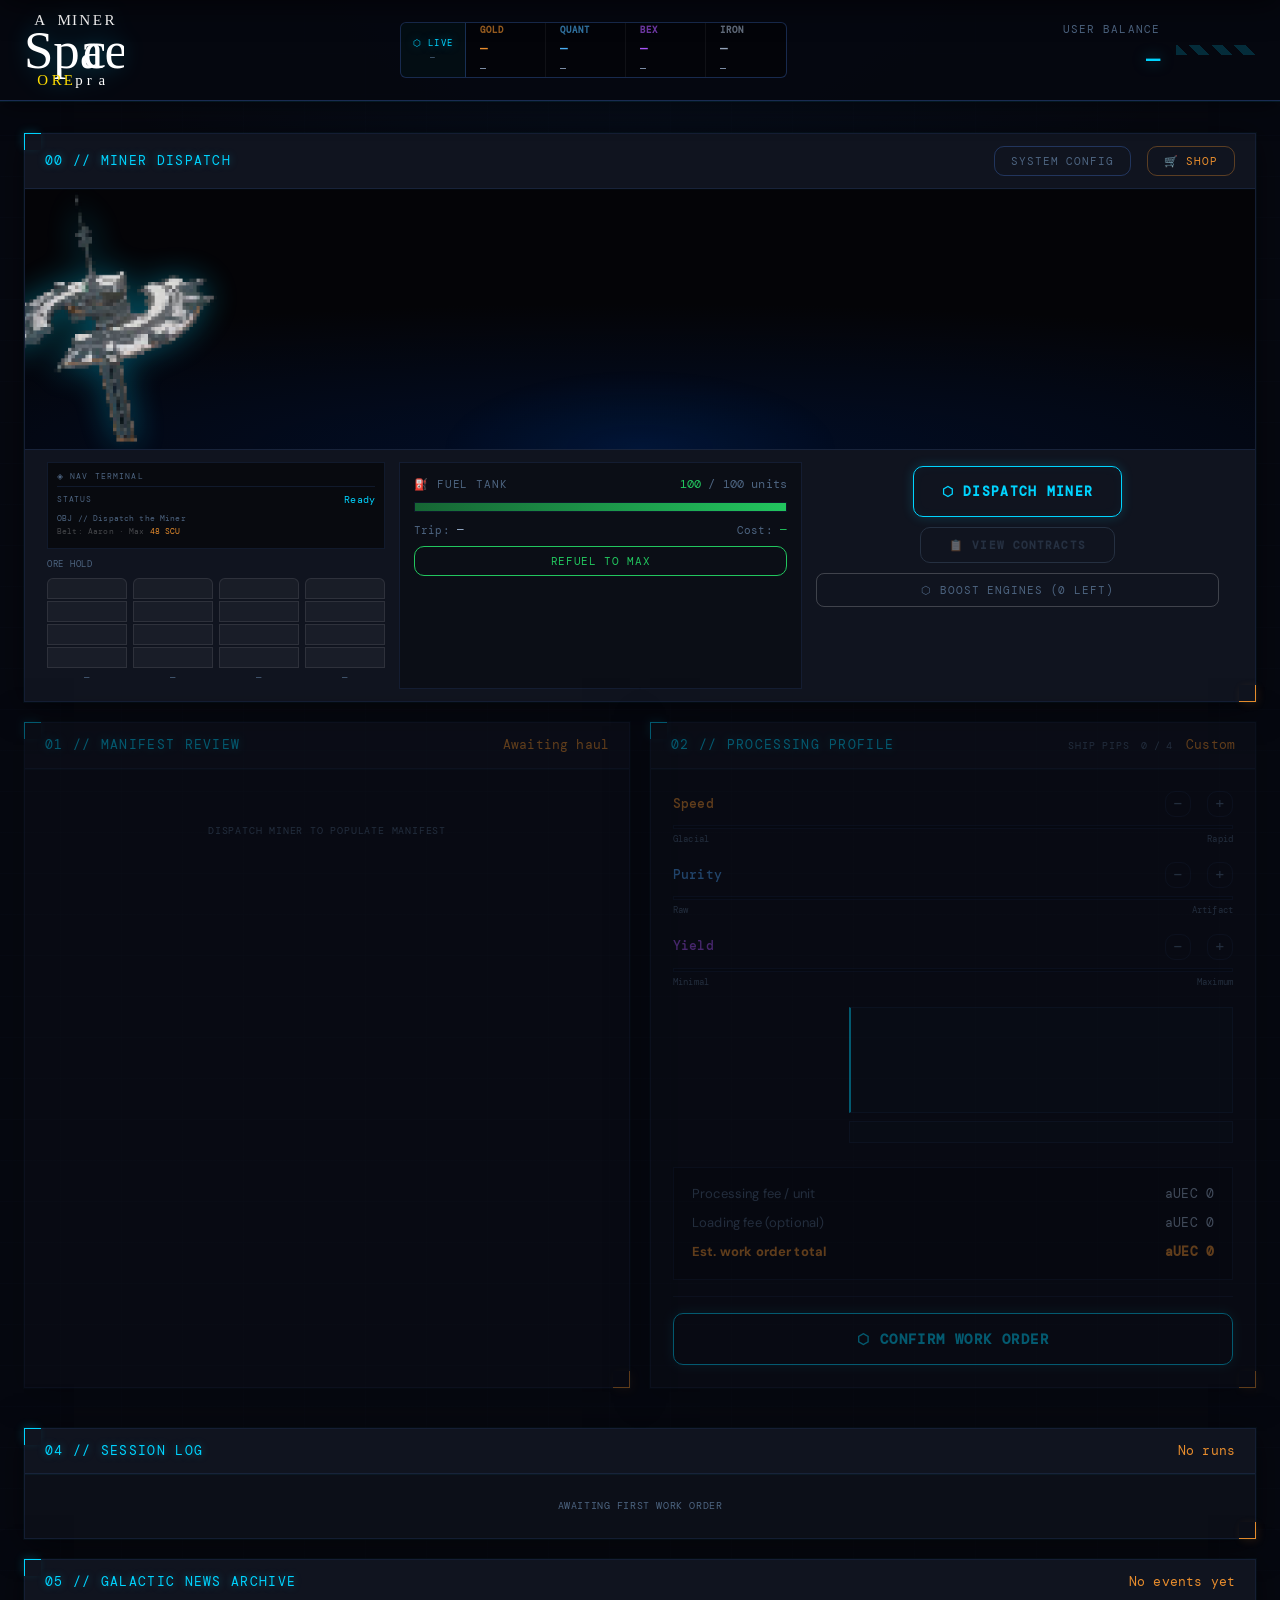
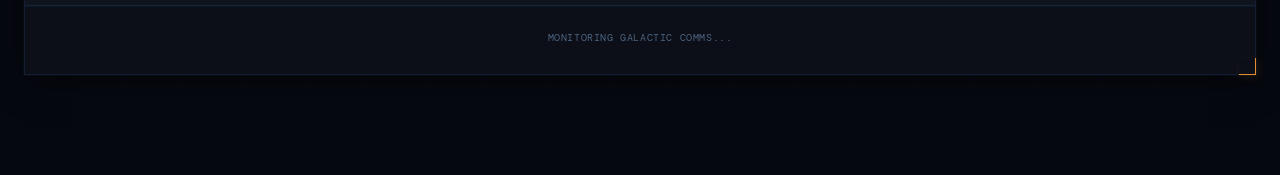
==== index.html @ 272b649f "Add files via upload" ====
<!DOCTYPE html>
<html lang="en">
<head>
<meta charset="UTF-8">
<meta name="viewport" content="width=device-width, initial-scale=1.0">
<title>Space Ore Mining Simulator</title>
<link rel="preconnect" href="https://fonts.googleapis.com">
<link href="https://fonts.googleapis.com/css2?family=DM+Sans:wght@400;500;700&family=DM+Mono:wght@400;500&display=swap" rel="stylesheet">
<link rel="stylesheet" href="styles.css">
<link rel="stylesheet" href="scene.css">
</head>
<body>

<!-- GAME LOCK OVERLAY -->
<div id="gameLock" style="display:none;position:fixed;inset:0;z-index:8000;background:#050810;transition:opacity .4s ease;opacity:1;"></div>

<!-- PILOT AUTH MODAL -->
<div id="authModal" style="display:none;position:fixed;inset:0;z-index:8500;align-items:center;justify-content:center;">

  <!-- Scanline + vignette overlay -->
  <div style="position:absolute;inset:0;background:repeating-linear-gradient(0deg,transparent,transparent 2px,rgba(0,0,0,.08) 2px,rgba(0,0,0,.08) 4px);pointer-events:none;z-index:1;"></div>
  <div style="position:absolute;inset:0;background:radial-gradient(ellipse at center,transparent 40%,rgba(0,0,0,.7) 100%);pointer-events:none;z-index:1;"></div>

  <!-- Login card -->
  <div style="position:relative;z-index:2;width:420px;max-width:94vw;background:rgba(8,12,24,.97);border:1px solid rgba(0,212,255,.2);box-shadow:0 0 60px rgba(0,212,255,.08),0 0 0 1px rgba(255,255,255,.04);overflow:hidden;">

    <!-- Header bar -->
    <div style="padding:20px 24px 16px;border-bottom:1px solid rgba(0,212,255,.12);background:rgba(0,212,255,.04);">
      <div style="font-family:'DM Mono',monospace;font-size:9px;color:var(--cyan);text-transform:uppercase;letter-spacing:.22em;margin-bottom:6px;opacity:.7;">// Stanton Network — Aaron Belt Node</div>
      <div style="font-family:'DM Sans',sans-serif;font-size:20px;font-weight:700;color:var(--text-bright);letter-spacing:.02em;">Pilot Authentication</div>
      <div style="font-family:'DM Mono',monospace;font-size:10px;color:var(--text-dim);margin-top:4px;">Enter callsign &amp; access code to continue</div>
    </div>

    <div style="padding:22px 24px 26px;">

      <!-- Callsign input -->
      <div style="margin-bottom:20px;">
        <div style="font-family:'DM Mono',monospace;font-size:9px;color:var(--cyan);text-transform:uppercase;letter-spacing:.16em;margin-bottom:7px;">Callsign</div>
        <input id="loginUsername" type="text" maxlength="24" autocomplete="off" spellcheck="false"
          placeholder="ENTER CALLSIGN"
          style="width:100%;box-sizing:border-box;background:rgba(0,0,0,.5);border:1px solid rgba(0,212,255,.25);color:var(--text-bright);font-family:'DM Mono',monospace;font-size:14px;letter-spacing:.08em;padding:11px 14px;outline:none;text-transform:uppercase;transition:border-color .2s;"
          onfocus="this.style.borderColor='var(--cyan)'" onblur="this.style.borderColor='rgba(0,212,255,.25)'"
          onkeydown="if(event.key==='Enter')document.getElementById('kp-ok').click()">
      </div>

      <!-- 6-digit code display -->
      <div style="font-family:'DM Mono',monospace;font-size:9px;color:var(--cyan);text-transform:uppercase;letter-spacing:.16em;margin-bottom:10px;">Access Code</div>
      <div id="loginCodeDots" style="display:flex;gap:10px;justify-content:center;margin-bottom:18px;">
        <div class="kp-dot" id="kd0"></div>
        <div class="kp-dot" id="kd1"></div>
        <div class="kp-dot" id="kd2"></div>
        <div class="kp-dot" id="kd3"></div>
        <div class="kp-dot" id="kd4"></div>
        <div class="kp-dot" id="kd5"></div>
      </div>

      <!-- Keypad -->
      <div style="display:grid;grid-template-columns:repeat(3,1fr);gap:8px;margin-bottom:14px;">
        <button class="kp-btn" onclick="keypadPress('1')">1</button>
        <button class="kp-btn" onclick="keypadPress('2')">2</button>
        <button class="kp-btn" onclick="keypadPress('3')">3</button>
        <button class="kp-btn" onclick="keypadPress('4')">4</button>
        <button class="kp-btn" onclick="keypadPress('5')">5</button>
        <button class="kp-btn" onclick="keypadPress('6')">6</button>
        <button class="kp-btn" onclick="keypadPress('7')">7</button>
        <button class="kp-btn" onclick="keypadPress('8')">8</button>
        <button class="kp-btn" onclick="keypadPress('9')">9</button>
        <button class="kp-btn kp-back" onclick="keypadBack()">⌫</button>
        <button class="kp-btn" onclick="keypadPress('0')">0</button>
        <button class="kp-btn kp-ok" id="kp-ok" onclick="keypadSubmit()">✓</button>
      </div>

      <!-- Error line -->
      <div id="loginError" style="font-family:'DM Mono',monospace;font-size:10px;color:var(--red);text-align:center;min-height:16px;letter-spacing:.06em;"></div>
    </div>
  </div>

  <!-- Hidden stubs so existing JS refs don't crash -->
  <div id="formSignIn" style="display:none;"></div>
  <div id="formSignUp" style="display:none;"></div>
  <div id="authLoading" style="display:none;"></div>
  <button id="tabSignIn" style="display:none;"></button>
  <button id="tabSignUp" style="display:none;"></button>
  <input id="siEmail" type="hidden"><input id="siPassword" type="hidden">
  <input id="suName" type="hidden"><input id="suEmail" type="hidden">
  <input id="suPassword" type="hidden"><input id="suConfirm" type="hidden">
  <div id="siError" style="display:none;"></div><div id="suError" style="display:none;"></div>
  <div id="pwStrengthBar" style="display:none;"></div><div id="pwStrengthLabel" style="display:none;"></div>
</div>

<style>
.kp-dot {
  width: 14px; height: 14px; border-radius: 50%;
  border: 1px solid rgba(0,212,255,.3);
  background: transparent;
  transition: background .15s, box-shadow .15s;
}
.kp-dot.filled {
  background: var(--cyan);
  box-shadow: 0 0 8px rgba(0,212,255,.7);
  border-color: var(--cyan);
}
.kp-btn {
  padding: 14px 8px;
  background: rgba(0,212,255,.05);
  border: 1px solid rgba(0,212,255,.18);
  color: var(--text-bright);
  font-family: 'DM Mono', monospace;
  font-size: 16px; font-weight: 600;
  cursor: pointer;
  transition: background .15s, box-shadow .15s;
  letter-spacing: .04em;
}
.kp-btn:hover  { background: rgba(0,212,255,.14); box-shadow: 0 0 10px rgba(0,212,255,.15); }
.kp-btn:active { background: rgba(0,212,255,.22); transform: scale(.96); }
.kp-back { color: var(--orange); border-color: rgba(232,141,45,.3); background: rgba(232,141,45,.05); }
.kp-back:hover { background: rgba(232,141,45,.12); box-shadow: 0 0 10px rgba(232,141,45,.15); }
.kp-ok   { color: #000; background: var(--cyan); border-color: var(--cyan); font-size: 18px; }
.kp-ok:hover   { background: #00eeff; box-shadow: 0 0 16px rgba(0,212,255,.5); }
@keyframes kpShake {
  0%,100% { transform: translateX(0); }
  20%,60% { transform: translateX(-6px); }
  40%,80% { transform: translateX(6px); }
}
</style>

<!-- NEWS TICKER BANNER -->
<div id="newsBanner" style="
  position:fixed;top:0;left:0;right:0;z-index:500;
  background:linear-gradient(135deg,rgba(6,8,16,0.98),rgba(16,20,31,0.98));
  border-bottom:1px solid var(--border-bright);
  transform:translateY(-100%);transition:transform .5s cubic-bezier(.4,0,.2,1);
  box-shadow:0 4px 32px rgba(0,0,0,0.6);">
  <div style="max-width:1200px;margin:0 auto;padding:12px 20px;display:flex;align-items:flex-start;gap:16px;">
    <div id="newsSeverityTag" style="font-family:'DM Mono',monospace;font-size:9px;padding:4px 10px;border:1px solid;letter-spacing:.1em;text-transform:uppercase;flex-shrink:0;margin-top:2px;"></div>
    <div style="flex:1;">
      <div id="newsHeadline" style="font-family:'DM Mono',monospace;font-size:13px;font-weight:500;color:var(--text-bright);margin-bottom:4px;"></div>
      <div id="newsBody" style="font-size:11px;color:var(--text-dim);line-height:1.5;"></div>
    </div>
    <div id="newsPriceImpact" style="text-align:right;flex-shrink:0;min-width:100px;">
      <div style="font-family:'DM Mono',monospace;font-size:9px;color:var(--text-dim);text-transform:uppercase;margin-bottom:3px;">Market Impact</div>
      <div id="newsImpactVal" style="font-family:'DM Mono',monospace;font-size:18px;font-weight:500;"></div>
      <div id="newsImpactMat" style="font-family:'DM Mono',monospace;font-size:9px;color:var(--text-dim);margin-top:2px;"></div>
    </div>
  </div>
  <!-- Progress bar showing time until banner hides -->
  <div style="height:2px;background:rgba(255,255,255,.05);">
    <div id="newsBannerTimer" style="height:100%;width:100%;transition:width linear;"></div>
  </div>
</div>

<header class="site-header">
  <div class="hdr-inner">

    <!-- LEFT: logo, aligned to page content edge -->
    <div class="hdr-left">
      <img src="https://morb1ddonk.github.io/spaceorepra/img/logo.svg"
        alt="Space Ore Mining Simulator"
        style="height:100px;width:auto;filter:drop-shadow(0 0 10px rgba(0,212,255,0.3));">
    </div>

    <!-- CENTER: market ticker -->
    <div class="hdr-center">
      <div class="hdr-ticker" id="headerTicker">
        <div class="hdr-ticker-label">
          <span style="font-family:'DM Mono',monospace;font-size:9px;color:var(--cyan);text-transform:uppercase;letter-spacing:.14em;text-shadow:0 0 8px rgba(0,212,255,.5);">⬡ LIVE</span>
          <span style="font-family:'DM Mono',monospace;font-size:8px;color:var(--text-dim);" id="marketLastUpdated">—</span>
        </div>
        <div class="ticker-item">
          <span class="ticker-sym" style="color:#e88d2d;">GOLD</span>
          <span class="ticker-price" id="mp-gold" style="color:#e88d2d;">—</span>
          <span class="ticker-delta" id="md-gold">—</span>
        </div>
        <div class="ticker-item">
          <span class="ticker-sym" style="color:#4aaef2;">QUANT</span>
          <span class="ticker-price" id="mp-quant" style="color:#4aaef2;">—</span>
          <span class="ticker-delta" id="md-quant">—</span>
        </div>
        <div class="ticker-item">
          <span class="ticker-sym" style="color:#a855f7;">BEX</span>
          <span class="ticker-price" id="mp-bex" style="color:#a855f7;">—</span>
          <span class="ticker-delta" id="md-bex">—</span>
        </div>
        <div class="ticker-item">
          <span class="ticker-sym" style="color:#94a3b8;">IRON</span>
          <span class="ticker-price" id="mp-iron" style="color:#94a3b8;">—</span>
          <span class="ticker-delta" id="md-iron">—</span>
        </div>
      </div>
    </div>

    <!-- RIGHT: wallet aligned to page edge -->
    <div class="hdr-right">
      <div class="wallet-box">
        <div class="wallet-label">User Balance</div>
        <div class="wallet-val" id="userWallet">—</div>
      </div>
      <div class="stripe-accent"></div>
    </div>

  </div>
</header>

<main class="page">

  <!-- ADMIN PANEL -->
  <div id="adminPanel">
    <div style="display:flex;justify-content:space-between;align-items:center;margin-bottom:18px;">
      <span class="admin-section-title" style="margin-bottom:0;">Administrator Override Terminal</span>
      <button class="btn-sys" onclick="toggleAdmin()">Close</button>
    </div>
    <div class="admin-grid" style="grid-template-columns:repeat(6,1fr);">
      <div><span class="admin-section-title">Base Value (aUEC/SCU)</span><div id="adminMats"></div></div>
      <div><span class="admin-section-title">Ore Rarity</span><div id="adminRarity"></div></div>
      <div><span class="admin-section-title">Grade Config</span><div id="adminGrades"></div></div>
      <div><span class="admin-section-title">Processing Profile</span><div id="adminWeights"></div></div>
      <div><span class="admin-section-title">Logistics</span><div id="adminLogistics"></div></div>
      <div><span class="admin-section-title">Ship Pips</span><div id="adminPips"></div></div>
    </div>
    <div style="margin-top:20px;padding-top:20px;border-top:1px solid var(--border);">
      <span class="admin-section-title">Player Wallet Management</span>
      <div id="adminPlayersDiv" style="display:flex;flex-direction:column;gap:6px;max-height:200px;overflow-y:auto;">
        <div style="font-family:'DM Mono',monospace;font-size:10px;color:var(--text-dim);">Loading pilots...</div>
      </div>
    </div>
  </div>

  <!-- STEP 0: DISPATCH MINER — full width -->
  <div class="card" id="dispatchCard" style="margin-bottom:20px;">
    <div class="card-hdr">
      <div class="card-title">00 // Miner Dispatch</div>
      <!-- Header right: pilot info + system config + status/countdown -->
      <div style="display:flex;align-items:center;gap:16px;">
        <!-- Pilot + sign out (auth mode only) -->
        <div id="authUserBox" style="display:none;align-items:center;gap:12px;">
          <div style="display:flex;flex-direction:column;gap:1px;text-align:right;">
            <div style="font-family:'DM Mono',monospace;font-size:9px;color:var(--text-dim);text-transform:uppercase;letter-spacing:.08em;">Pilot</div>
            <div id="pilotNameDisplay" style="font-family:'DM Mono',monospace;font-size:13px;color:var(--cyan);text-shadow:0 0 8px rgba(0,212,255,.5);">—</div>
          </div>
          <button class="btn-sys" id="signOutBtn" onclick="signOut()" style="color:var(--red);border-color:rgba(255,64,96,.3);">Sign Out</button>
        </div>
        <input id="pilotName" type="hidden" value="Pilot">
        <button class="btn-sys" onclick="toggleAdmin()">System Config</button>
        <button class="btn-sys" onclick="openShop()" id="shopHeaderBtn" style="color:var(--orange);border-color:rgba(232,141,45,.35);">🛒 Shop</button>
      </div>
    </div>
    <div class="card-body" style="padding:0;">

      <!-- ACTIVE CONTRACT STRIP — shown when contract is active -->
      <div id="activeContractStrip" style="display:none;padding:14px 22px;
        background:linear-gradient(135deg, rgba(232,141,45,0.18) 0%, rgba(232,141,45,0.08) 100%);
        border-bottom:2px solid rgba(232,141,45,0.6);
        border-top:1px solid rgba(232,141,45,0.25);
        box-shadow:inset 0 0 40px rgba(232,141,45,0.05);
        align-items:center;gap:16px;flex-wrap:wrap;">

        <!-- Contract icon + label -->
        <div style="display:flex;align-items:center;gap:8px;flex-shrink:0;">
          <span style="font-size:18px;">📋</span>
          <div>
            <div style="font-family:'DM Mono',monospace;font-size:9px;color:var(--orange);text-transform:uppercase;letter-spacing:.12em;text-shadow:0 0 8px rgba(232,141,45,.5);">Active Contract</div>
            <div style="font-family:'DM Mono',monospace;font-size:13px;color:var(--text-bright);font-weight:500;margin-top:1px;" id="acStripTitle">—</div>
          </div>
        </div>

        <!-- Divider -->
        <div style="width:1px;height:36px;background:rgba(232,141,45,.3);flex-shrink:0;"></div>

        <!-- Stats -->
        <div style="display:flex;align-items:center;gap:20px;flex:1;flex-wrap:wrap;">
          <div style="display:flex;flex-direction:column;gap:2px;">
            <span style="font-family:'DM Mono',monospace;font-size:9px;color:rgba(232,141,45,.6);text-transform:uppercase;letter-spacing:.08em;">Collecting</span>
            <span style="font-family:'DM Mono',monospace;font-size:13px;font-weight:500;" id="acStripMat">—</span>
          </div>
          <div style="display:flex;flex-direction:column;gap:2px;">
            <span style="font-family:'DM Mono',monospace;font-size:9px;color:rgba(232,141,45,.6);text-transform:uppercase;letter-spacing:.08em;">Progress</span>
            <span style="font-family:'DM Mono',monospace;font-size:13px;font-weight:500;color:var(--text-bright);" id="acStripProgress">—</span>
          </div>
          <div style="display:flex;flex-direction:column;gap:2px;">
            <span style="font-family:'DM Mono',monospace;font-size:9px;color:rgba(232,141,45,.6);text-transform:uppercase;letter-spacing:.08em;">Bonus</span>
            <span style="font-family:'DM Mono',monospace;font-size:13px;font-weight:500;color:var(--orange);" id="acStripBonus">—</span>
          </div>
        </div>

        <!-- Time remaining — prominent -->
        <div style="text-align:right;flex-shrink:0;">
          <div style="font-family:'DM Mono',monospace;font-size:9px;color:rgba(232,141,45,.6);text-transform:uppercase;letter-spacing:.08em;margin-bottom:2px;">Time Remaining</div>
          <div style="font-family:'DM Mono',monospace;font-size:22px;font-weight:500;line-height:1;" id="acStripTime">—</div>
        </div>

        <!-- Abandon button -->
        <button onclick="abandonContract()"
          style="flex-shrink:0;padding:7px 14px;background:transparent;border:1px solid rgba(255,64,96,.4);color:var(--red);font-family:'DM Mono',monospace;font-size:10px;text-transform:uppercase;letter-spacing:.06em;cursor:pointer;transition:all .2s;border-radius:10px;"
          onmouseover="this.style.background='rgba(255,64,96,.1)'" onmouseout="this.style.background='transparent'">
          Abandon
        </button>

      </div>

      <!-- SPACE SCENE — full width, tall -->
      <div style="position:relative;width:100%;height:260px;background:radial-gradient(ellipse 120% 80% at 50% 100%,rgba(0,20,60,0.6) 0%,rgba(0,0,0,0) 70%),rgba(0,0,0,.7);overflow:hidden;" id="spaceCanvas">

        <!-- ── ZOOM LAYER — only background + foreground objects scale ── -->
        <div id="sceneInner" style="position:absolute;inset:0;transform-origin:50% 50%;will-change:transform;">

          <!-- Background: stars + drifting asteroids -->
          <div id="starField" style="position:absolute;inset:0;z-index:1;"></div>
          <div id="asteroidField" style="position:absolute;inset:0;z-index:2;pointer-events:none;"></div>

          <!-- Subtle planet glow -->
          <div style="position:absolute;bottom:-80px;left:50%;transform:translateX(-50%);width:400px;height:160px;background:radial-gradient(ellipse,rgba(0,80,180,0.12) 0%,transparent 70%);pointer-events:none;z-index:1;"></div>

          <!-- Station — starts docked left, flies off-screen left during flight -->
          <div id="stationObj" style="position:absolute;left:0;top:0;bottom:0;width:160px;display:flex;flex-direction:column;align-items:center;justify-content:center;z-index:5;transition:left 0s;">
            <img src="https://morb1ddonk.github.io/spaceorepra/img/station_mini.png"
              style="height:110%;width:auto;opacity:0.9;filter:drop-shadow(0 0 16px rgba(0,212,255,0.4));" alt="station">
          </div>

          <!-- Asteroid — starts off-screen right, flies in during approach -->
          <div id="asteroidObj" style="position:absolute;right:-260px;top:0;bottom:0;width:260px;display:flex;flex-direction:column;align-items:center;justify-content:center;gap:8px;z-index:5;transition:right 0s;">
            <img id="asteroidImg" src="https://morb1ddonk.github.io/spaceorepra/img/asteroid_mini.png"
              style="width:192px;height:auto;opacity:0.7;transition:opacity .4s,filter .4s;" alt="asteroid">
          </div>

          <!-- Prospector ship — always centered vertically, moves horizontally -->
          <img id="minerShip"
            src="img/Ship_0.png"
            style="position:absolute;top:50%;left:10%;transform:translate(-50%,-50%);width: 80px;height:auto;opacity:0;z-index:10;filter:drop-shadow(0 0 8px rgba(0,212,255,0.25));"
            alt="prospector">

        </div><!-- /sceneInner (zoom layer) -->

        <!-- ── HUD LAYER — outside zoom, never scales ── -->
        <div id="sceneHud" style="position:absolute;inset:0;pointer-events:none;z-index:50;">


          <!-- ── IN-SCENE NEWS PANEL ── -->
          <div id="sceneNewsPanel" style="display:none;position:absolute;inset:0;z-index:70;animation:storyFadeIn .6s ease;">

            <!-- Letterbox bars -->
            <div style="position:absolute;top:0;left:0;right:0;height:20px;background:#000;z-index:2;"></div>
            <div style="position:absolute;bottom:0;left:0;right:0;height:20px;background:#000;z-index:2;"></div>

            <!-- Two-column grid: image left, text right -->
            <div style="position:absolute;inset:0;display:grid;grid-template-columns:280px 1fr;background:var(--bg-card);border:1px solid rgba(255,255,255,.07);">

              <!-- LEFT: image -->
              <div style="position:relative;overflow:hidden;background:#050810;">
                <img id="sceneNewsBg" src="" alt=""
                  style="position:absolute;inset:0;width:100%;height:100%;object-fit:cover;object-position:center;opacity:0;transition:opacity 1.2s ease;">
                <!-- Gradient fade right into text panel -->
                <div style="position:absolute;inset:0;background:linear-gradient(to right,transparent 40%,var(--bg-card) 100%);z-index:1;"></div>
                <!-- Publication masthead overlay on image -->
                <div style="position:absolute;top:20px;left:16px;z-index:2;display:flex;align-items:center;gap:8px;">
                  <div id="sceneNewsSeverity" style="font-family:'DM Mono',monospace;font-size:8px;text-transform:uppercase;letter-spacing:.16em;padding:3px 10px;border:1px solid;border-radius:3px;background:rgba(0,0,0,.6);backdrop-filter:blur(4px);"></div>
                  <div style="font-family:'DM Mono',monospace;font-size:8px;color:rgba(255,255,255,.4);letter-spacing:.08em;">Market Bulletin</div>
                </div>
              </div>

              <!-- RIGHT: article text -->
              <div style="display:flex;flex-direction:column;justify-content:center;padding:24px 24px 24px 20px;gap:0;border-left:1px solid rgba(255,255,255,.05);">

                <!-- Publication header -->
                <div style="display:flex;align-items:center;gap:10px;margin-bottom:10px;padding-bottom:8px;border-bottom:1px solid rgba(255,255,255,.07);">
                  <div style="font-family:'DM Mono',monospace;font-size:8px;color:var(--cyan);text-transform:uppercase;letter-spacing:.2em;text-shadow:0 0 8px rgba(0,212,255,.4);">⬡ UEE Galactic Times</div>
                  <div style="flex:1;height:1px;background:rgba(0,212,255,.12);"></div>
                  <div style="font-family:'DM Mono',monospace;font-size:7px;color:rgba(255,255,255,.2);letter-spacing:.06em;">MARKET DISPATCH</div>
                </div>

                <!-- Headline -->
                <div id="sceneNewsHeadline" style="font-family:'DM Sans',sans-serif;font-size:15px;font-weight:700;color:var(--text-bright);line-height:1.25;margin-bottom:10px;"></div>

                <!-- Body copy — newspaper column feel with left border -->
                <div id="sceneNewsBody" style="font-size:11px;color:var(--text-dim);line-height:1.7;border-left:2px solid;padding-left:10px;margin-bottom:12px;"></div>

                <!-- Impact widget -->
                <div style="display:flex;align-items:center;gap:12px;padding:8px 12px;border:1px solid rgba(255,255,255,.08);border-radius:6px;background:rgba(0,0,0,.3);">
                  <div>
                    <div style="font-family:'DM Mono',monospace;font-size:7px;color:rgba(255,255,255,.3);text-transform:uppercase;letter-spacing:.12em;margin-bottom:2px;">Market Impact</div>
                    <div id="sceneNewsImpact" style="font-family:'DM Mono',monospace;font-size:20px;font-weight:500;line-height:1;"></div>
                  </div>
                  <div style="width:1px;height:28px;background:rgba(255,255,255,.08);"></div>
                  <div id="sceneNewsMat" style="font-family:'DM Mono',monospace;font-size:9px;color:var(--text-dim);text-transform:uppercase;letter-spacing:.08em;"></div>
                </div>

              </div>
            </div>

            <!-- Timer bar — on top of letterbox at bottom -->
            <div style="position:absolute;bottom:20px;left:0;right:0;height:2px;background:rgba(255,255,255,.04);z-index:3;">
              <div id="sceneNewsTimer" style="height:100%;width:100%;"></div>
            </div>

          </div>

        </div><!-- /sceneHud -->

        <!-- Offload overlay — shown while cargo transfers -->
        <div id="offloadOverlay" style="display:none;position:absolute;inset:0;background:rgba(0,0,0,.55);align-items:center;justify-content:center;flex-direction:column;gap:14px;z-index:60;">
          <div style="display:flex;align-items:center;gap:0;width:340px;position:relative;">
            <img src="img/Ship_0.png" style="width:54px;height:auto;filter:drop-shadow(0 0 8px rgba(0,212,255,.4));flex-shrink:0;" alt="">
            <div style="flex:1;height:20px;position:relative;overflow:hidden;margin:0 8px;">
              <div id="cargoDots" style="position:absolute;inset:0;display:flex;align-items:center;gap:6px;"></div>
            </div>
            <img src="https://morb1ddonk.github.io/spaceorepra/img/station_mini.png" style="width:54px;height:auto;filter:drop-shadow(0 0 12px rgba(0,212,255,.5));flex-shrink:0;" alt="">
          </div>
          <div id="offloadLabel" style="font-family:'DM Mono',monospace;font-size:12px;color:var(--cyan);letter-spacing:.1em;text-transform:uppercase;text-shadow:0 0 8px rgba(0,212,255,.5);">Transferring cargo...</div>
          <div style="width:340px;height:8px;background:rgba(0,0,0,.5);border:1px solid rgba(0,212,255,.2);">
            <div id="offloadBar" style="height:100%;width:0%;background:linear-gradient(90deg,rgba(0,212,255,.6),var(--cyan));transition:width .15s linear;box-shadow:0 0 6px rgba(0,212,255,.5);"></div>
          </div>
        </div>

      </div>

      <!-- CONTROLS ROW — below the scene -->
      <div style="padding:12px 22px;display:grid;grid-template-columns:auto 1fr 1fr auto;gap:14px;align-items:stretch;border-top:1px solid var(--border);background:var(--bg-header);">

        <!-- BARRELS — always visible, fill column height -->
        <div style="display:flex;flex-direction:column;justify-content:center;">

          <!-- FLIGHT TERMINAL — compact nav readout above ore hold -->
          <div style="background:rgba(0,0,0,.5);border:1px solid var(--border);padding:7px 9px;margin-bottom:8px;min-width:190px;">
            <div style="font-family:'DM Mono',monospace;font-size:8px;color:var(--text-dim);text-transform:uppercase;letter-spacing:.14em;border-bottom:1px solid var(--border);padding-bottom:3px;margin-bottom:5px;">◈ Nav Terminal</div>
            <!-- Status -->
            <div style="display:flex;justify-content:space-between;align-items:center;gap:8px;margin-bottom:4px;">
              <span style="font-family:'DM Mono',monospace;font-size:8px;color:var(--text-dim);text-transform:uppercase;letter-spacing:.1em;">Status</span>
              <span id="dispatchStatus" style="font-family:'DM Mono',monospace;font-size:10px;color:var(--cyan);">Ready</span>
            </div>
            <!-- Idle objective (fades out during flight) -->
            <div id="sceneIdleOverlay" style="transition:opacity .8s ease;">
              <div style="font-family:'DM Mono',monospace;font-size:8px;color:var(--text-dim);line-height:1.6;">OBJ // Dispatch the Miner<br><span style="color:rgba(255,255,255,.25);">Belt: Aaron · Max <span style="color:var(--orange);">48 SCU</span></span></div>
            </div>
            <!-- Phase status (shown during flight) -->
            <div id="mineStatusOverlay" style="opacity:0;font-family:'DM Mono',monospace;font-size:9px;color:var(--orange);letter-spacing:.05em;transition:opacity .4s;line-height:1.4;"></div>
            <!-- ETAs (shown during flight) -->
            <div id="dispatchCountdownWrap" style="display:none;flex-direction:column;gap:4px;margin-top:4px;">
              <div id="etaAsteroidWrap" style="display:flex;align-items:center;gap:6px;">
                <span style="font-family:'DM Mono',monospace;font-size:8px;color:var(--orange);width:14px;flex-shrink:0;">◈</span>
                <span id="etaAsteroid" style="font-family:'DM Mono',monospace;font-size:11px;font-weight:500;color:var(--orange);width:34px;flex-shrink:0;">—:——</span>
                <div style="flex:1;height:3px;background:rgba(255,255,255,.06);border:1px solid var(--border);">
                  <div id="etaAsteroidBar" style="height:100%;background:var(--orange);width:0%;transition:width .2s linear;box-shadow:0 0 4px rgba(232,141,45,.5);"></div>
                </div>
              </div>
              <div id="etaStationWrap" style="display:flex;align-items:center;gap:6px;">
                <span style="font-family:'DM Mono',monospace;font-size:8px;color:var(--cyan);width:14px;flex-shrink:0;">⌂</span>
                <span id="etaStation" style="font-family:'DM Mono',monospace;font-size:11px;font-weight:500;color:var(--cyan);width:34px;flex-shrink:0;">—:——</span>
                <div style="flex:1;height:3px;background:rgba(255,255,255,.06);border:1px solid var(--border);">
                  <div id="etaStationBar" style="height:100%;background:var(--cyan);width:0%;transition:width .2s linear;box-shadow:0 0 4px rgba(0,212,255,.5);"></div>
                </div>
              </div>
            </div>
            <!-- Asteroid name/purity (shown when at asteroid) -->
            <div style="margin-top:4px;min-height:0;">
              <div id="asteroidName" style="font-family:'DM Mono',monospace;font-size:8px;color:rgba(184,115,51,0.6);letter-spacing:.1em;text-transform:uppercase;"></div>
              <div id="asteroidPurity" style="font-family:'DM Mono',monospace;font-size:8px;color:rgba(184,115,51,0.0);letter-spacing:.06em;margin-top:1px;transition:color .6s;"></div>
            </div>
          </div>

          <div style="display:flex;justify-content:space-between;align-items:center;margin-bottom:6px;">
            <span style="font-family:'DM Mono',monospace;font-size:9px;color:var(--text-dim);text-transform:uppercase;letter-spacing:.08em;">Ore Hold</span>
            <span style="font-family:'DM Mono',monospace;font-size:10px;color:var(--orange);" id="miningBarPct"></span>
          </div>
          <div style="display:flex;gap:6px;align-items:flex-end;flex:1;">
            <div class="barrel-wrap">
              <div class="barrel-gauge" id="barrelGauge0">
                <div class="barrel-particles" id="barrelParticles0"></div>
                <div class="barrel-seg" id="bseg0-0"><div class="barrel-seg-fill" id="bfill0-0"></div></div>
                <div class="barrel-seg" id="bseg0-1"><div class="barrel-seg-fill" id="bfill0-1"></div></div>
                <div class="barrel-seg" id="bseg0-2"><div class="barrel-seg-fill" id="bfill0-2"></div></div>
                <div class="barrel-seg" id="bseg0-3"><div class="barrel-seg-fill" id="bfill0-3"></div></div>
              </div>
              <div class="barrel-lbl" id="barrelLabel0">—</div>
            </div>
            <div class="barrel-wrap">
              <div class="barrel-gauge" id="barrelGauge1">
                <div class="barrel-particles" id="barrelParticles1"></div>
                <div class="barrel-seg" id="bseg1-0"><div class="barrel-seg-fill" id="bfill1-0"></div></div>
                <div class="barrel-seg" id="bseg1-1"><div class="barrel-seg-fill" id="bfill1-1"></div></div>
                <div class="barrel-seg" id="bseg1-2"><div class="barrel-seg-fill" id="bfill1-2"></div></div>
                <div class="barrel-seg" id="bseg1-3"><div class="barrel-seg-fill" id="bfill1-3"></div></div>
              </div>
              <div class="barrel-lbl" id="barrelLabel1">—</div>
            </div>
            <div class="barrel-wrap">
              <div class="barrel-gauge" id="barrelGauge2">
                <div class="barrel-particles" id="barrelParticles2"></div>
                <div class="barrel-seg" id="bseg2-0"><div class="barrel-seg-fill" id="bfill2-0"></div></div>
                <div class="barrel-seg" id="bseg2-1"><div class="barrel-seg-fill" id="bfill2-1"></div></div>
                <div class="barrel-seg" id="bseg2-2"><div class="barrel-seg-fill" id="bfill2-2"></div></div>
                <div class="barrel-seg" id="bseg2-3"><div class="barrel-seg-fill" id="bfill2-3"></div></div>
              </div>
              <div class="barrel-lbl" id="barrelLabel2">—</div>
            </div>
            <div class="barrel-wrap">
              <div class="barrel-gauge" id="barrelGauge3">
                <div class="barrel-particles" id="barrelParticles3"></div>
                <div class="barrel-seg" id="bseg3-0"><div class="barrel-seg-fill" id="bfill3-0"></div></div>
                <div class="barrel-seg" id="bseg3-1"><div class="barrel-seg-fill" id="bfill3-1"></div></div>
                <div class="barrel-seg" id="bseg3-2"><div class="barrel-seg-fill" id="bfill3-2"></div></div>
                <div class="barrel-seg" id="bseg3-3"><div class="barrel-seg-fill" id="bfill3-3"></div></div>
              </div>
              <div class="barrel-lbl" id="barrelLabel3">—</div>
            </div>
          </div>
          <!-- Status / idle text below barrels -->
          <div id="miningBarWrap" style="margin-top:4px;">
            <div style="font-family:'DM Mono',monospace;font-size:10px;color:var(--text-dim);" id="miningBarLabel"></div>
          </div>
          <!-- dispatchIdleText moved into space scene -->
          <div id="dispatchIdleText" style="display:none;"></div>
        </div>

        <!-- Fuel gauge -->
        <div style="background:rgba(0,0,0,.3);border:1px solid var(--border);padding:12px 14px;">
          <div style="display:flex;justify-content:space-between;align-items:center;margin-bottom:8px;">
            <span style="font-family:'DM Mono',monospace;font-size:11px;color:var(--text-dim);text-transform:uppercase;letter-spacing:.08em;">⛽ Fuel Tank</span>
            <span style="font-family:'DM Mono',monospace;font-size:12px;" id="fuelReadout"><span id="fuelCurrent" style="color:#22c55e;">100</span><span style="color:var(--text-dim);"> / 100 units</span></span>
          </div>
          <div style="height:10px;background:rgba(0,0,0,.5);border:1px solid var(--border);overflow:hidden;margin-bottom:10px;">
            <div id="fuelBar" style="height:100%;width:100%;background:linear-gradient(90deg,#166534,#22c55e);transition:width .4s ease;"></div>
          </div>
          <div style="display:flex;align-items:center;justify-content:space-between;gap:8px;margin-bottom:6px;">
            <div style="font-family:'DM Mono',monospace;font-size:11px;color:var(--text-dim);">
              Trip: <span style="color:var(--text-main);" id="fuelTripCost">—</span>
            </div>
            <span style="font-family:'DM Mono',monospace;font-size:11px;color:var(--text-dim);">Cost: <span style="color:#22c55e;" id="fuelRefuelCost">—</span></span>
          </div>
          <button id="refuelBtn" onclick="refuelMiner()"
            style="width:100%;font-family:'DM Mono',monospace;font-size:11px;text-transform:uppercase;letter-spacing:.06em;background:transparent;border:1px solid #22c55e;color:#22c55e;padding:7px 12px;cursor:pointer;white-space:nowrap;transition:all .2s;"
            onmouseover="this.style.background='rgba(34,197,94,.1)'" onmouseout="this.style.background='transparent'">
            Refuel to Max
          </button>
          <div id="fuelWarning" style="display:none;font-family:'DM Mono',monospace;font-size:11px;color:var(--red);margin-top:8px;">⚠ Insufficient fuel for round trip</div>
        </div>

        <!-- Dispatch button + fuel status -->
        <div style="display:flex;flex-direction:column;align-items:center;gap:10px;padding-top:4px;">
          <button class="btn-confirm" id="dispatchBtn" onclick="openStarMap()" style="padding:16px 28px;font-size:13px;white-space:nowrap;">
            ⬡ Dispatch Miner
          </button>
          <button class="btn-confirm" id="contractsBtn" onclick="openContractBoard()" disabled style="padding:10px 28px;font-size:11px;white-space:nowrap;letter-spacing:.1em;">
            📋 View Contracts
          </button>
          <button id="boostEngineBtn" onclick="toggleBoost()"
            style="width:100%;padding:9px 20px;background:transparent;border:1px solid rgba(255,255,255,.2);color:var(--text-dim);font-family:'DM Mono',monospace;font-size:11px;text-transform:uppercase;letter-spacing:.08em;cursor:pointer;transition:all .2s;border-radius:8px;white-space:nowrap;"
            title="Activate boost engines — purchase charges from the shop">
            ⬡ Boost Engines (0 left)
          </button>
          <div id="dispatchFuelBlock" style="font-family:'DM Mono',monospace;font-size:11px;color:var(--text-dim);text-align:center;line-height:1.8;"></div>
        </div>

      </div>
    </div>
  </div>

  <div class="two-col" id="twoColSteps">

    <!-- STEP 1: MANIFEST REVIEW -->
    <div class="card" id="manifestCard" style="opacity:.4;pointer-events:none;">
      <div class="card-hdr">
        <div class="card-title">01 // Manifest Review</div>
        <div class="card-sub" id="manifestSub">Awaiting haul</div>
      </div>
      <div class="card-body">
        <div id="manifestEmpty" style="padding:32px 0;text-align:center;font-family:'DM Mono',monospace;font-size:10px;color:var(--text-dim);text-transform:uppercase;letter-spacing:.08em;">
          Dispatch miner to populate manifest
        </div>
        <div id="manifestContents" style="display:none;">
          <div style="font-family:'DM Mono',monospace;font-size:9px;color:var(--text-dim);text-transform:uppercase;letter-spacing:.08em;margin-bottom:10px;border-left:2px solid var(--orange);padding-left:8px;">
            Toggle items ON to send to refinery. Items left OFF are recycled at 30% value.
          </div>
          <div id="manifestList" style="display:flex;flex-direction:column;gap:4px;margin-bottom:14px;"></div>
          <div style="background:rgba(0,0,0,.3);border:1px solid var(--border);padding:12px 14px;">
            <div style="display:flex;justify-content:space-between;font-family:'DM Mono',monospace;font-size:10px;margin-bottom:6px;">
              <span style="color:var(--text-dim);">→ Refinery queue</span>
              <span style="color:var(--cyan);" id="mvRefineTotal">—</span>
            </div>
            <div style="display:flex;justify-content:space-between;font-family:'DM Mono',monospace;font-size:10px;margin-bottom:10px;">
              <span style="color:var(--text-dim);">→ Recycle (30%)</span>
              <span style="color:var(--orange);" id="mvSellTotal">—</span>
            </div>
            <div style="display:flex;justify-content:space-between;font-family:'DM Mono',monospace;font-size:10px;padding-top:8px;border-top:1px solid var(--border);">
              <span style="color:var(--text-dim);">SCU to refinery</span>
              <span style="color:var(--text-bright);" id="mvScuToRefine">—</span>
            </div>
          </div>
          <div style="display:flex;gap:8px;margin-top:12px;">
            <button class="btn-confirm" onclick="commitManifest()" id="commitBtn"
              style="flex:2;padding:12px;font-size:12px;">
              ⬡ Confirm Manifest &amp; Proceed
            </button>
            <button onclick="recycleAll()"
              style="flex:1;padding:12px;background:transparent;border:1px solid var(--orange);color:var(--orange);font-family:'DM Mono',monospace;font-size:11px;font-weight:700;text-transform:uppercase;letter-spacing:.08em;cursor:pointer;transition:all .2s;"
              onmouseover="this.style.background='rgba(232,141,45,.08)'" onmouseout="this.style.background='transparent'">
              ♻ Recycle All
            </button>
          </div>
        </div>
      </div>
    </div>
    <!-- STEP 2: PROCESSING PROFILE -->
    <div class="card" id="processingCard" style="opacity:.4;pointer-events:none;">
      <div class="card-hdr">
        <div class="card-title">02 // Processing Profile</div>
        <div style="display:flex;align-items:center;gap:14px;">
          <!-- Pip budget display -->
          <div style="display:flex;align-items:center;gap:6px;">
            <span style="font-family:'DM Mono',monospace;font-size:10px;color:var(--text-dim);text-transform:uppercase;letter-spacing:.08em;">Ship Pips</span>
            <div id="pipBudgetDisplay" style="display:flex;gap:4px;"></div>
            <span style="font-family:'DM Mono',monospace;font-size:10px;color:var(--text-dim);" id="pipBudgetLabel">0 / 4</span>
          </div>
          <div class="card-sub" id="modeName">Custom</div>
        </div>
      </div>
      <div class="card-body">

        <!-- Pip allocator -->
        <div style="display:flex;flex-direction:column;gap:16px;margin-bottom:18px;" id="pipAllocator">

          <!-- Speed -->
          <div>
            <div style="display:flex;justify-content:space-between;align-items:center;margin-bottom:8px;">
              <div style="display:flex;align-items:center;gap:10px;">
                <span style="font-family:'DM Mono',monospace;font-size:13px;font-weight:500;color:var(--orange);">Speed</span>
                <span style="font-family:'DM Mono',monospace;font-size:11px;color:var(--orange);" id="pct-speed"></span>
              </div>
              <div style="display:flex;align-items:center;gap:8px;">
                <button onclick="movePip('speed',-1)" style="width:26px;height:26px;background:transparent;border:1px solid var(--border);color:var(--text-dim);font-size:16px;cursor:pointer;font-family:'DM Mono',monospace;line-height:1;transition:all .15s;"
                  onmouseover="this.style.borderColor='var(--orange)';this.style.color='var(--orange)'" onmouseout="this.style.borderColor='var(--border)';this.style.color='var(--text-dim)'">−</button>
                <div id="pips-speed" style="display:flex;gap:5px;"></div>
                <button onclick="movePip('speed',1)" style="width:26px;height:26px;background:transparent;border:1px solid var(--border);color:var(--text-dim);font-size:16px;cursor:pointer;font-family:'DM Mono',monospace;line-height:1;transition:all .15s;"
                  onmouseover="this.style.borderColor='var(--orange)';this.style.color='var(--orange)'" onmouseout="this.style.borderColor='var(--border)';this.style.color='var(--text-dim)'">+</button>
              </div>
            </div>
            <div style="height:4px;background:var(--bg-input);border:1px solid var(--border);overflow:hidden;">
              <div id="fill-speed" style="height:100%;width:0%;background:var(--orange);transition:width .2s ease;"></div>
            </div>
            <div style="display:flex;justify-content:space-between;margin-top:3px;">
              <span style="font-family:'DM Mono',monospace;font-size:9px;color:var(--text-dim);">Glacial</span>
              <span style="font-family:'DM Mono',monospace;font-size:9px;color:var(--text-dim);">Rapid</span>
            </div>
          </div>

          <!-- Purity -->
          <div>
            <div style="display:flex;justify-content:space-between;align-items:center;margin-bottom:8px;">
              <div style="display:flex;align-items:center;gap:10px;">
                <span style="font-family:'DM Mono',monospace;font-size:13px;font-weight:500;color:var(--blue);">Purity</span>
                <span style="font-family:'DM Mono',monospace;font-size:11px;color:var(--blue);" id="pct-quality"></span>
              </div>
              <div style="display:flex;align-items:center;gap:8px;">
                <button onclick="movePip('quality',-1)" style="width:26px;height:26px;background:transparent;border:1px solid var(--border);color:var(--text-dim);font-size:16px;cursor:pointer;font-family:'DM Mono',monospace;line-height:1;transition:all .15s;"
                  onmouseover="this.style.borderColor='var(--blue)';this.style.color='var(--blue)'" onmouseout="this.style.borderColor='var(--border)';this.style.color='var(--text-dim)'">−</button>
                <div id="pips-quality" style="display:flex;gap:5px;"></div>
                <button onclick="movePip('quality',1)" style="width:26px;height:26px;background:transparent;border:1px solid var(--border);color:var(--text-dim);font-size:16px;cursor:pointer;font-family:'DM Mono',monospace;line-height:1;transition:all .15s;"
                  onmouseover="this.style.borderColor='var(--blue)';this.style.color='var(--blue)'" onmouseout="this.style.borderColor='var(--border)';this.style.color='var(--text-dim)'">+</button>
              </div>
            </div>
            <div style="height:4px;background:var(--bg-input);border:1px solid var(--border);overflow:hidden;">
              <div id="fill-quality" style="height:100%;width:0%;background:var(--blue);transition:width .2s ease;"></div>
            </div>
            <div style="display:flex;justify-content:space-between;margin-top:3px;">
              <span style="font-family:'DM Mono',monospace;font-size:9px;color:var(--text-dim);">Raw</span>
              <span style="font-family:'DM Mono',monospace;font-size:9px;color:var(--text-dim);">Artifact</span>
            </div>
          </div>

          <!-- Yield -->
          <div>
            <div style="display:flex;justify-content:space-between;align-items:center;margin-bottom:8px;">
              <div style="display:flex;align-items:center;gap:10px;">
                <span style="font-family:'DM Mono',monospace;font-size:13px;font-weight:500;color:var(--purple);">Yield</span>
                <span style="font-family:'DM Mono',monospace;font-size:11px;color:var(--purple);" id="pct-cost"></span>
              </div>
              <div style="display:flex;align-items:center;gap:8px;">
                <button onclick="movePip('cost',-1)" style="width:26px;height:26px;background:transparent;border:1px solid var(--border);color:var(--text-dim);font-size:16px;cursor:pointer;font-family:'DM Mono',monospace;line-height:1;transition:all .15s;"
                  onmouseover="this.style.borderColor='var(--purple)';this.style.color='var(--purple)'" onmouseout="this.style.borderColor='var(--border)';this.style.color='var(--text-dim)'">−</button>
                <div id="pips-cost" style="display:flex;gap:5px;"></div>
                <button onclick="movePip('cost',1)" style="width:26px;height:26px;background:transparent;border:1px solid var(--border);color:var(--text-dim);font-size:16px;cursor:pointer;font-family:'DM Mono',monospace;line-height:1;transition:all .15s;"
                  onmouseover="this.style.borderColor='var(--purple)';this.style.color='var(--purple)'" onmouseout="this.style.borderColor='var(--border)';this.style.color='var(--text-dim)'">+</button>
              </div>
            </div>
            <div style="height:4px;background:var(--bg-input);border:1px solid var(--border);overflow:hidden;">
              <div id="fill-cost" style="height:100%;width:0%;background:var(--purple);transition:width .2s ease;"></div>
            </div>
            <div style="display:flex;justify-content:space-between;margin-top:3px;">
              <span style="font-family:'DM Mono',monospace;font-size:9px;color:var(--text-dim);">Minimal</span>
              <span style="font-family:'DM Mono',monospace;font-size:9px;color:var(--text-dim);">Maximum</span>
            </div>
          </div>

        </div>

        <!-- Radar + desc -->
        <div class="radar-desc-row">
          <canvas id="radarChart" width="160" height="148" style="flex-shrink:0;"></canvas>
          <div style="flex:1;display:flex;flex-direction:column;gap:8px;">
            <div class="mode-desc-box" id="modeDesc"></div>
            <div class="speed-callout" id="speedCallout"></div>
          </div>
        </div>

        <!-- Fee estimate -->
        <div class="fee-box">
          <div class="fee-row"><span class="fee-label">Processing fee / unit</span><span style="font-family:'DM Mono',monospace;" id="feePerUnit">aUEC 0</span></div>
          <div class="fee-row"><span class="fee-label">Loading fee (optional)</span><span style="font-family:'DM Mono',monospace;" id="loadingFeeEst">aUEC 0</span></div>
          <div class="fee-row"><span class="fee-total-label">Est. work order total</span><span style="font-family:'DM Mono',monospace;color:var(--orange);" id="estTotal">aUEC 0</span></div>
        </div>
        <div id="fundsWarning">⚠ Insufficient Credits</div>

        <!-- Confirm button stays here — triggers the processing switch -->
        <div style="margin-top:16px;padding-top:16px;border-top:1px solid var(--border);">
          <button id="confirmWorkBtn"
            style="width:100%;padding:16px 12px;background:transparent;border:1px solid var(--cyan);color:var(--cyan);font-family:'DM Mono',monospace;font-size:14px;font-weight:700;text-transform:uppercase;letter-spacing:.1em;cursor:pointer;transition:all .3s;box-shadow:0 0 12px rgba(0,212,255,0.2);border-radius:10px;"
            onclick="startRefinement()">
            ⬡ Confirm Work Order
          </button>
        </div>

      </div>
    </div>

  </div><!-- /two-col -->

  <!-- Hidden inputs kept for updateAll() compatibility -->
  <input type="hidden" id="materialType" value="gold">
  <input type="hidden" id="scuInput" value="12">
  <input type="hidden" id="puritySlider" value="650">

  <!-- STEP 3 -->
  <div class="card" id="activeProcessingCard" style="display:none;margin-bottom:20px;">
    <div class="card-hdr">
      <div class="card-title">03 // Active Processing</div>
      <div style="display:flex;align-items:center;gap:16px;">
        <div class="card-sub" id="refineryMeta">Awaiting order</div>
        <!-- Action button in header — Abort / Transfer -->
        <div id="actionBtnHeader" style="display:none;">
          <button id="actionBtn"
            style="padding:8px 22px;background:transparent;border:1px solid var(--cyan);color:var(--cyan);font-family:'DM Mono',monospace;font-size:12px;font-weight:700;text-transform:uppercase;letter-spacing:.1em;cursor:pointer;transition:all .3s;border-radius:10px;">
            ⬡ Confirm Work Order
          </button>
        </div>

        <!-- Abort confirm — shown inline when abort is clicked -->
        <div id="abortConfirmRow" style="display:none;align-items:center;gap:10px;">
          <div style="font-family:'DM Mono',monospace;font-size:10px;color:var(--red);letter-spacing:.06em;">Abort refinement?</div>
          <button onclick="confirmAbortSell()"
            style="padding:6px 16px;background:transparent;border:1px solid var(--orange);color:var(--orange);font-family:'DM Mono',monospace;font-size:11px;font-weight:700;text-transform:uppercase;letter-spacing:.08em;cursor:pointer;border-radius:8px;transition:all .2s;"
            onmouseover="this.style.background='rgba(232,141,45,.12)'" onmouseout="this.style.background='transparent'">
            Sell Partial &amp; Discard Rest
          </button>
          <button onclick="dismissAbortConfirm()"
            style="padding:6px 16px;background:transparent;border:1px solid var(--border-bright);color:var(--text-dim);font-family:'DM Mono',monospace;font-size:11px;font-weight:700;text-transform:uppercase;letter-spacing:.08em;cursor:pointer;border-radius:8px;transition:all .2s;"
            onmouseover="this.style.background='rgba(255,255,255,.06)'" onmouseout="this.style.background='transparent'">
            Continue Refining
          </button>
        </div>
      </div>
    </div>

    <!-- Refinery background wrapper -->
    <div style="position:relative;overflow:hidden;">
      <!-- Background image — fades in during active processing -->
      <div id="refineryBg" style="
        position:absolute;inset:0;
        background-image:url('https://morb1ddonk.github.io/spaceorepra/img/Refinery_Deck.webp');
        background-size:cover;background-position:center;background-repeat:no-repeat;
        opacity:0;
        transition:opacity 1.5s ease;
        pointer-events:none;
        z-index:0;
      "></div>
      <!-- Left-to-transparent gradient fade -->
      <div style="
        position:absolute;inset:0;
        background:linear-gradient(to right, var(--bg-card) 0%, var(--bg-card) 15%, transparent 55%);
        pointer-events:none;
        z-index:1;
      "></div>
      <!-- All content sits above the background -->
      <div style="position:relative;z-index:1;">

    <!-- Status bar — full width -->
    <div class="status-bar">
      <div>
        <div class="rs-timer" id="rsTimer">00:00</div>
        <div style="font-family:'DM Mono',monospace;font-size:9px;color:var(--orange);text-transform:uppercase;letter-spacing:.08em;margin-top:2px;">Time Left</div>
      </div>
      <div class="rs-progress-wrap"><div class="rs-progress-fill" id="rsProgressFill"></div></div>
      <div class="live-stats">
        <div class="live-fee-label">Work order fee paid: <span style="font-family:'DM Mono',monospace;color:var(--red);" id="liveFee">—</span></div>
        <div class="live-val" id="liveVal">—</div>
        <div class="live-roi" id="liveRoi" style="color:var(--text-dim);">—</div>
      </div>
    </div>

    <!-- Two-column body: left = unit map, right = results log -->
    <div style="display:grid;grid-template-columns:1fr 1fr;min-height:320px;border-top:1px solid var(--border);">

      <!-- LEFT: Unit processing map -->
      <div class="defrag-wrap" style="border-right:1px solid var(--border);overflow:hidden;">
        <div class="defrag-legend-row">
          <span class="defrag-title-txt">Unit Processing Map</span>
          <div class="defrag-legend" id="defragLegend">
            <div class="dl-item"><div class="dl-sw" style="background:var(--c-pending)"></div>Queued</div>
            <div class="dl-item"><div class="dl-sw" style="background:var(--orange);animation:blink .5s infinite;"></div>Active</div>
            <div class="dl-item"><div class="dl-sw" style="background:#050508;border:1px solid rgba(255,255,255,.05);"></div>Inert</div>
          </div>
        </div>
        <div class="defrag-grid" id="defragGrid"></div>
      </div>

      <!-- RIGHT: Results log -->
      <div style="display:flex;flex-direction:column;">
        <div style="padding:10px 16px 8px;border-bottom:1px solid var(--border);font-family:'DM Mono',monospace;font-size:12px;text-transform:uppercase;color:var(--text-dim);letter-spacing:.06em;">Results Log</div>
        <div id="resultsWrap" style="flex:1;">
          <div class="results-scroll-inner" style="max-height:360px;overflow-y:auto;">
            <table class="results-table">
              <thead>
                <tr><th>#</th><th>Ore</th><th>Grade</th><th>Purity</th><th style="text-align:right">Value</th></tr>
              </thead>
              <tbody id="resultsBody"></tbody>
            </table>
          </div>
        </div>
      </div>

    </div><!-- /two-col -->

    <!-- Final summary — full width -->
    <div class="final-summary" id="finalSummary">
      <div class="summary-hero">
        <div class="hero-card refined">
          <div class="hero-label refined">Refined Material</div>
          <div class="hero-big" id="sumScuHero">—</div>
          <div class="hero-sub" id="sumEscuSub">—</div>
          <div style="margin-top:10px;display:flex;align-items:center;gap:8px;">
            <span id="sumGradeChip" class="g-chip">—</span>
            <span style="font-family:'DM Mono',monospace;font-size:10px;color:var(--text-dim);" id="sumPurityTxt">—</span>
          </div>
        </div>
        <div class="hero-card inert">
          <div class="hero-label inert">Inert Materials</div>
          <div class="hero-big" style="color:var(--text-dim);" id="sumInertScu">—</div>
          <div class="hero-sub" id="sumInertEscu">—</div>
          <div style="margin-top:10px;font-family:'DM Mono',monospace;font-size:10px;color:var(--text-dim);">Failed + Inert — unrecoverable</div>
        </div>
        <div class="hero-card">
          <div class="hero-label breakdown">Run Breakdown</div>
          <div class="breakdown-rows">
            <div class="bdr"><span class="bdr-label">Refined</span><span style="color:var(--cyan);" id="sumRefined">—</span></div>
            <div class="bdr"><span class="bdr-label">Inert</span><span style="color:var(--red);" id="sumInert">—</span></div>
            <div><hr style="border-color:var(--border);margin:4px 0;"></div>
            <div class="bdr"><span class="bdr-label">Success rate</span><span style="color:var(--text-bright);" id="sumRate">—</span></div>
            <div class="bdr"><span class="bdr-label">Net P&L</span><span id="sumNet">—</span></div>
            <div class="bdr"><span class="bdr-label">ROI</span><span id="sumRoi" style="color:var(--cyan);">—</span></div>
            <div class="bdr"><span class="bdr-label">Profile</span><span style="color:var(--orange);" id="sumProfile">—</span></div>
          </div>
        </div>
      </div>
      <div class="purity-dist" id="purityDist" style="display:none;">
        <div class="purity-dist-title">Purity distribution — refined units only</div>
        <div class="purity-bar" id="purityBar"></div>
        <div class="purity-legend" id="purityLegend"></div>
      </div>
    </div><!-- /final-summary -->
    </div><!-- /content z-index wrapper -->
    </div><!-- /refinery background wrapper -->
  </div><!-- /card -->

  <!-- STEP 4: SESSION LOG -->
  <div class="card">
    <div class="card-hdr">
      <div class="card-title">04 // Session Log</div>
      <div class="card-sub" id="logMeta">No runs</div>
    </div>
    <div style="padding:0 20px;" id="logBody">
      <div style="padding:24px 0;text-align:center;font-family:'DM Mono',monospace;font-size:10px;color:var(--text-dim);text-transform:uppercase;letter-spacing:.06em;">Awaiting first work order</div>
    </div>
  </div>

  <!-- GALACTIC NEWS LOG -->
  <div class="card">
    <div class="card-hdr">
      <div class="card-title">05 // Galactic News Archive</div>
      <div class="card-sub" id="newsLogMeta">No events yet</div>
    </div>
    <div style="padding:0 20px 4px;max-height:320px;overflow-y:auto;" id="newsLogBody">
      <div style="padding:24px 0;text-align:center;font-family:'DM Mono',monospace;font-size:10px;color:var(--text-dim);text-transform:uppercase;letter-spacing:.06em;">Monitoring galactic comms...</div>
    </div>
  </div>

</main>

<!-- ══════════════════════════════════════════════════════════
     SHOP MODAL
══════════════════════════════════════════════════════════ -->
<div id="shopModal" style="display:none;position:fixed;inset:0;z-index:1800;background:rgba(0,0,0,.88);align-items:center;justify-content:center;">
  <div style="
    width:900px;max-width:96vw;max-height:90vh;
    background:var(--bg-card);border:1px solid var(--border-bright);
    box-shadow:0 0 80px rgba(0,0,0,.9);
    overflow:hidden;display:flex;flex-direction:column;
  ">

    <!-- Shop layout: owner left, content right -->
    <div style="display:grid;grid-template-columns:240px 1fr;flex:1;overflow:hidden;">

      <!-- LEFT: shop image -->
      <div style="position:relative;overflow:hidden;background:#050810;min-height:500px;">
        <img src="img/transfer.webp"
          style="position:absolute;inset:0;width:100%;height:100%;object-fit:cover;object-position:center;opacity:.85;">
        <div style="position:absolute;inset:0;background:linear-gradient(to right,transparent 50%,var(--bg-card) 100%);z-index:1;"></div>
        <div style="position:absolute;inset:0;background:linear-gradient(to top,rgba(0,0,0,.85) 0%,transparent 55%);z-index:1;"></div>
        <div style="position:absolute;bottom:24px;left:18px;z-index:2;">
          <div style="font-family:'DM Mono',monospace;font-size:9px;color:rgba(232,141,45,.7);text-transform:uppercase;letter-spacing:.14em;">Proprietor</div>
          <div style="font-family:'DM Sans',sans-serif;font-size:17px;font-weight:700;color:var(--text-bright);margin-top:3px;line-height:1.2;">Harlan Ryker</div>
          <div style="font-family:'DM Mono',monospace;font-size:10px;color:var(--text-dim);margin-top:4px;">Ryker Industries<br>Aaron Belt Division</div>
        </div>
      </div>

      <!-- RIGHT: header + scrollable items -->
      <div style="display:flex;flex-direction:column;overflow:hidden;">

        <!-- Header -->
        <div style="padding:20px 24px;border-bottom:1px solid var(--border);background:var(--bg-header);display:flex;justify-content:space-between;align-items:center;flex-shrink:0;">
          <div>
            <div style="font-family:'DM Mono',monospace;font-size:11px;color:var(--orange);text-transform:uppercase;letter-spacing:.14em;text-shadow:0 0 8px rgba(232,141,45,.4);">⬡ Equipment & Outfitting</div>
            <div style="font-family:'DM Mono',monospace;font-size:9px;color:var(--text-dim);margin-top:3px;" id="shopMeta">Ryker Industries — Pilot Store</div>
          </div>
          <button onclick="closeShop()" style="background:transparent;border:1px solid var(--border-bright);color:var(--text-dim);font-family:'DM Mono',monospace;font-size:11px;padding:6px 14px;cursor:pointer;border-radius:8px;letter-spacing:.06em;text-transform:uppercase;">✕ Close</button>
        </div>

        <!-- Tagline -->
        <div style="padding:14px 24px;border-bottom:1px solid var(--border);flex-shrink:0;">
          <div style="font-family:'DM Mono',monospace;font-size:10px;color:var(--text-dim);border-left:2px solid var(--orange);padding-left:10px;line-height:1.7;">
            Hey kid, take a look at what we got. As long as you got the creds, you get the goods. No refunds.
          </div>
        </div>

        <!-- Category tabs -->
        <div style="display:flex;border-bottom:1px solid var(--border);flex-shrink:0;" id="shopCategoryTabs">
          <button onclick="setShopCategory('consumables')" data-cat="consumables" style="flex:1;padding:11px 6px;font-family:'DM Mono',monospace;font-size:10px;text-transform:uppercase;letter-spacing:.08em;border:none;border-bottom:2px solid var(--orange);background:rgba(232,141,45,.08);color:var(--orange);cursor:pointer;transition:all .2s;">Consumables</button>
          <button onclick="setShopCategory('upgrades')" data-cat="upgrades" style="flex:1;padding:11px 6px;font-family:'DM Mono',monospace;font-size:10px;text-transform:uppercase;letter-spacing:.08em;border:none;border-bottom:2px solid transparent;background:transparent;color:var(--text-dim);cursor:pointer;transition:all .2s;">Ship Upgrades</button>
          <button onclick="setShopCategory('ships')" data-cat="ships" style="flex:1;padding:11px 6px;font-family:'DM Mono',monospace;font-size:10px;text-transform:uppercase;letter-spacing:.08em;border:none;border-bottom:2px solid transparent;background:transparent;color:var(--text-dim);cursor:pointer;transition:all .2s;">Ship For Sale</button>
          <button onclick="setShopCategory('crew')" data-cat="crew" style="flex:1;padding:11px 6px;font-family:'DM Mono',monospace;font-size:10px;text-transform:uppercase;letter-spacing:.08em;border:none;border-bottom:2px solid transparent;background:transparent;color:var(--text-dim);cursor:pointer;transition:all .2s;">Hire Crew</button>
        </div>

        <!-- Body: compact list left + detail right -->
        <div style="display:grid;grid-template-columns:220px 1fr;flex:1;overflow:hidden;min-height:0;">

          <!-- Item list -->
          <div style="overflow-y:auto;border-right:1px solid var(--border);">
            <div id="shopItemsList">
              <div style="font-family:'DM Mono',monospace;font-size:10px;color:var(--text-dim);padding:20px 14px;">Loading...</div>
            </div>
          </div>

          <!-- Detail panel -->
          <div id="shopDetailPanel" style="overflow-y:auto;padding:24px 22px;display:flex;flex-direction:column;justify-content:center;align-items:center;">
            <div style="font-family:'DM Mono',monospace;font-size:10px;color:var(--text-dim);text-align:center;letter-spacing:.06em;line-height:2;">
              ← Select an item to view details
            </div>
          </div>

        </div>

      </div>
    </div>
  </div>

  <!-- Nested confirm modal -->
  <div id="shopConfirmModal" style="display:none;position:absolute;inset:0;background:rgba(0,0,0,.7);align-items:center;justify-content:center;z-index:10;">
    <div style="width:440px;max-width:92vw;background:var(--bg-card);border:1px solid var(--border-bright);box-shadow:0 0 60px rgba(0,0,0,.9);overflow:hidden;">
      <div style="padding:18px 22px;border-bottom:1px solid var(--border);background:var(--bg-header);display:flex;justify-content:space-between;align-items:center;">
        <div style="font-family:'DM Mono',monospace;font-size:11px;color:var(--cyan);text-transform:uppercase;letter-spacing:.12em;">Confirm Purchase</div>
        <button onclick="closeShopConfirm()" style="background:transparent;border:none;color:var(--text-dim);font-size:18px;cursor:pointer;line-height:1;">✕</button>
      </div>
      <div style="padding:22px;">
        <div id="shopConfirmBody" style="margin-bottom:20px;"></div>
        <div style="display:flex;gap:12px;">
          <button onclick="closeShopConfirm()" style="flex:1;padding:14px;background:transparent;border:1px solid var(--border-bright);color:var(--text-dim);font-family:'DM Mono',monospace;font-size:12px;text-transform:uppercase;letter-spacing:.08em;cursor:pointer;border-radius:8px;">Cancel</button>
          <button id="shopConfirmBtn" style="flex:1;padding:14px;background:var(--cyan);border:1px solid var(--cyan);color:#000;font-family:'DM Mono',monospace;font-size:12px;font-weight:700;text-transform:uppercase;letter-spacing:.08em;cursor:pointer;border-radius:8px;">Purchase</button>
        </div>
      </div>
    </div>
  </div>

</div>


<!-- STORY MODAL -->
<div id="storyModal" style="display:none;position:fixed;inset:0;z-index:2000;background:rgba(0,0,0,.92);align-items:center;justify-content:center;">

  <!-- Cinematic letterbox bars -->
  <div style="position:absolute;top:0;left:0;right:0;height:48px;background:#000;z-index:1;"></div>
  <div style="position:absolute;bottom:0;left:0;right:0;height:48px;background:#000;z-index:1;"></div>

  <!-- Main panel — side by side -->
  <div id="storyPanel" style="
    position:relative;z-index:2;
    width:980px;max-width:96vw;
    background:var(--bg-card);
    border:1px solid rgba(255,255,255,.08);
    box-shadow:0 0 80px rgba(0,0,0,.8);
    overflow:hidden;
    display:grid;
    grid-template-columns:420px 1fr;
    min-height:520px;
    animation:storyFadeIn .8s ease;
  ">

    <!-- LEFT: image panel -->
    <div id="storyImageWrap" style="position:relative;overflow:hidden;background:#050810;min-height:520px;">
      <img id="storyImage" src="" alt=""
        style="position:absolute;inset:0;width:100%;height:100%;object-fit:cover;object-position:center top;opacity:0;transition:opacity 1.2s ease;">
      <!-- Fade right-to-transparent so text side is clean -->
      <div style="position:absolute;inset:0;background:linear-gradient(to right, transparent 40%, var(--bg-card) 100%);z-index:1;"></div>
      <!-- Fade bottom too for polish -->
      <div style="position:absolute;inset:0;background:linear-gradient(to bottom, transparent 60%, rgba(0,0,0,.4) 100%);z-index:1;"></div>
      <!-- Act tag overlaid on image -->
      <div style="position:absolute;top:20px;left:20px;z-index:2;display:flex;align-items:center;gap:10px;">
        <div id="storyActTag" style="font-family:'DM Mono',monospace;font-size:10px;text-transform:uppercase;letter-spacing:.2em;padding:4px 14px;border:1px solid;border-radius:4px;background:rgba(0,0,0,.6);backdrop-filter:blur(4px);"></div>
        <div id="storyChapterTag" style="font-family:'DM Mono',monospace;font-size:10px;color:rgba(255,255,255,.5);letter-spacing:.08em;text-shadow:0 1px 4px rgba(0,0,0,.8);"></div>
      </div>
    </div>

    <!-- RIGHT: text panel -->
    <div style="display:flex;flex-direction:column;justify-content:space-between;padding:36px 36px 28px 32px;">

      <!-- Title -->
      <div>
        <div id="storyTitle" style="
          font-family:'DM Sans',sans-serif;font-size:28px;font-weight:700;
          line-height:1.2;margin-bottom:20px;
        "></div>

        <!-- Narrative body — no scroll, fits naturally -->
        <div id="storyBody" style="
          font-size:13px;color:var(--text-main);line-height:1.85;
          border-left:2px solid;padding-left:14px;
        "></div>
      </div>

      <!-- Objective block — prominent -->
      <div>
        <div id="storyObjectiveWrap" style="
          margin-top:24px;padding:14px 18px;
          border:1px solid;border-radius:6px;
          display:flex;align-items:center;gap:14px;
        ">
          <span style="font-size:20px;flex-shrink:0;">🎯</span>
          <div>
            <div style="font-family:'DM Mono',monospace;font-size:9px;text-transform:uppercase;letter-spacing:.14em;margin-bottom:4px;opacity:.6;">Objective</div>
            <div id="storyFooterNote" style="font-family:'DM Mono',monospace;font-size:12px;font-weight:500;"></div>
          </div>
        </div>

        <!-- Continue button -->
        <button id="storyNextBtn" onclick="closeStoryModalAnimated()"
          style="width:100%;margin-top:14px;padding:14px;background:transparent;border:1px solid;
            font-family:'DM Mono',monospace;font-size:13px;font-weight:700;text-transform:uppercase;
            letter-spacing:.12em;cursor:pointer;transition:all .2s;border-radius:10px;">
          Continue →
        </button>
      </div>

    </div><!-- /text panel -->
  </div><!-- /main panel -->
</div>

<audio id="storyMusic" src="audio/Starwalk Drift.mp3" loop preload="auto"></audio>

<style>
@keyframes storyFadeIn {
  from { opacity:0; transform:scale(.98); }
  to   { opacity:1; transform:none; }
}
@keyframes storyPixelOut {
  0%   { opacity:1; filter:none;                                        transform:scale(1); }
  15%  { opacity:1; filter:contrast(2) brightness(1.2);                 transform:scale(1); }
  35%  { opacity:.85; filter:contrast(4) blur(.6px) brightness(1.4);   transform:scale(1.004); }
  55%  { opacity:.55; filter:contrast(2) blur(2.5px) brightness(.85);  transform:scale(1.009); }
  80%  { opacity:.2;  filter:blur(6px) brightness(.4);                 transform:scale(1.014); }
  100% { opacity:0;   filter:blur(12px) brightness(0);                 transform:scale(1.02); }
}
</style>

<!-- CONTRACT COMPLETE MODAL -->
<div class="modal-overlay" id="contractCompleteModal" style="display:none;z-index:1400;">
  <div class="modal-hud" style="width:520px;border-color:var(--cyan);position:relative;overflow:hidden;">
    <!-- Animated corner accent glow -->
    <div style="position:absolute;top:-1px;left:-1px;width:16px;height:16px;border-top:2px solid var(--cyan);border-left:2px solid var(--cyan);box-shadow:-4px -4px 16px rgba(0,212,255,.4);"></div>
    <div style="position:absolute;bottom:-1px;right:-1px;width:16px;height:16px;border-bottom:2px solid var(--cyan);border-right:2px solid var(--cyan);box-shadow:4px 4px 16px rgba(0,212,255,.4);"></div>

    <div class="modal-hdr" style="border-bottom-color:rgba(0,212,255,.2);">
      <div style="display:flex;align-items:center;gap:10px;">
        <div style="font-size:20px;">📋</div>
        <div>
          <div style="font-family:'DM Mono',monospace;font-size:10px;color:var(--cyan);text-transform:uppercase;letter-spacing:.12em;text-shadow:0 0 8px rgba(0,212,255,.6);">// Contract Fulfilled</div>
          <div style="font-family:'DM Mono',monospace;font-size:13px;color:var(--text-bright);margin-top:2px;" id="ccModalTitle">—</div>
        </div>
      </div>
      <div style="font-family:'DM Mono',monospace;font-size:9px;color:var(--cyan);">// DELIVERY CONFIRMED</div>
    </div>

    <div class="modal-body" style="padding:28px 28px 20px;text-align:center;">
      <!-- Big checkmark -->
      <div style="font-size:52px;margin-bottom:12px;animation:contractPulse 1s ease-out;">✓</div>
      <div style="font-family:'DM Mono',monospace;font-size:13px;color:var(--text-dim);text-transform:uppercase;letter-spacing:.1em;margin-bottom:20px;" id="ccModalIssuer">—</div>

      <!-- Earnings breakdown -->
      <div style="background:rgba(0,0,0,.4);border:1px solid rgba(0,212,255,.15);padding:20px;margin-bottom:20px;text-align:left;">
        <div style="font-family:'DM Mono',monospace;font-size:10px;color:var(--text-dim);text-transform:uppercase;letter-spacing:.1em;margin-bottom:14px;border-left:2px solid var(--cyan);padding-left:8px;">Payout Summary</div>
        <div style="display:flex;justify-content:space-between;font-family:'DM Mono',monospace;font-size:13px;margin-bottom:10px;">
          <span style="color:var(--text-dim);">SCU Delivered</span>
          <span style="color:var(--text-bright);" id="ccModalScu">—</span>
        </div>
        <div style="display:flex;justify-content:space-between;font-family:'DM Mono',monospace;font-size:13px;margin-bottom:10px;">
          <span style="color:var(--text-dim);">Material</span>
          <span id="ccModalMat" style="color:var(--text-bright);">—</span>
        </div>
        <div style="display:flex;justify-content:space-between;font-family:'DM Mono',monospace;font-size:13px;margin-bottom:10px;">
          <span style="color:var(--text-dim);">Time Remaining</span>
          <span style="color:var(--cyan);" id="ccModalTime">—</span>
        </div>
        <div style="border-top:1px solid var(--border);margin:12px 0;"></div>
        <div style="display:flex;justify-content:space-between;font-family:'DM Mono',monospace;font-size:20px;font-weight:500;">
          <span style="color:var(--text-dim);">Contract Bonus</span>
          <span style="color:var(--cyan);text-shadow:0 0 12px rgba(0,212,255,.5);" id="ccModalBonus">—</span>
        </div>
      </div>

      <!-- New wallet balance -->
      <div style="font-family:'DM Mono',monospace;font-size:12px;color:var(--text-dim);margin-bottom:20px;">
        New Balance: <span style="color:var(--cyan);font-size:15px;" id="ccModalBalance">—</span>
      </div>
    </div>

    <div class="modal-footer">
      <button class="btn-modal-ok" onclick="closeContractCompleteModal()" style="background:transparent;border:1px solid var(--cyan);color:var(--cyan);font-size:13px;">
        Acknowledged — Collect Payment
      </button>
    </div>
  </div>
</div>

<style>
@keyframes contractPulse {
  0%   { transform:scale(0.5); opacity:0; color:var(--text-dim); }
  60%  { transform:scale(1.15); color:var(--cyan); text-shadow:0 0 30px rgba(0,212,255,.8); }
  100% { transform:scale(1); opacity:1; color:var(--cyan); text-shadow:0 0 12px rgba(0,212,255,.5); }
}
</style>

<!-- CONTRACT OFFER POPUP — CRT style -->
<!-- CONTRACT BOARD MODAL -->
<div class="modal-overlay" id="contractOfferModal" style="z-index:1500;">
  <div style="width:920px;max-width:97vw;background:var(--bg-card);border:1px solid var(--border);box-shadow:0 0 60px rgba(0,0,0,.8);overflow:hidden;">

    <!-- Header -->
    <div style="padding:16px 20px;border-bottom:1px solid var(--border);background:var(--bg-header);display:flex;justify-content:space-between;align-items:center;">
      <div>
        <div style="font-family:'DM Mono',monospace;font-size:11px;color:var(--cyan);text-transform:uppercase;letter-spacing:.12em;text-shadow:0 0 8px rgba(0,212,255,.4);">Contract Board</div>
        <div style="font-family:'DM Mono',monospace;font-size:9px;color:var(--text-dim);margin-top:2px;">Select one work order — you may hold one contract at a time</div>
      </div>
      <div style="font-family:'DM Mono',monospace;font-size:9px;color:var(--orange);text-transform:uppercase;letter-spacing:.08em;" id="crtClock"></div>
    </div>

    <!-- Cards container — filled dynamically by renderContractCards() -->
    <div id="contractCardsContainer" style="display:flex;gap:0;"></div>

    <!-- Footer -->
    <div style="padding:14px 20px;border-top:1px solid var(--border);display:flex;justify-content:flex-end;background:var(--bg-header);">
      <button class="btn-modal-cancel" onclick="closeContractBoard()" style="min-width:140px;">Close Board</button>
    </div>

  </div>
</div>

<style>
@keyframes crtBlink { 0%,100%{opacity:1;} 50%{opacity:0;} }
</style>

<!-- ENCOUNTER MODAL — story modal style -->
<div id="encounterModal" style="display:none;position:fixed;inset:0;z-index:1300;background:rgba(0,0,0,.88);align-items:center;justify-content:center;">

  <!-- Letterbox bars -->
  <div style="position:absolute;top:0;left:0;right:0;height:48px;background:#000;z-index:1;"></div>
  <div style="position:absolute;bottom:0;left:0;right:0;height:48px;background:#000;z-index:1;"></div>

  <div style="
    position:relative;z-index:2;
    width:960px;max-width:96vw;
    background:var(--bg-card);
    border:1px solid rgba(255,255,255,.08);
    box-shadow:0 0 80px rgba(0,0,0,.8);
    overflow:hidden;
    display:grid;
    grid-template-columns:380px 1fr;
    min-height:480px;
    animation:storyFadeIn .5s ease;
  " id="encounterPanel">

    <!-- LEFT: image -->
    <div id="encounterImageWrap" style="position:relative;overflow:hidden;background:#080810;min-height:480px;">
      <img id="encounterImage" src="https://static0.dualshockersimages.com/wordpress/wp-content/uploads/2023/05/prospector.jpg?q=50&fit=crop&w=825&dpr=1.5"
        style="position:absolute;inset:0;width:100%;height:100%;object-fit:cover;object-position:center;opacity:.85;transition:opacity .6s ease;">
      <div style="position:absolute;inset:0;background:linear-gradient(to right, transparent 40%, var(--bg-card) 100%);z-index:1;"></div>
      <div style="position:absolute;inset:0;background:linear-gradient(to bottom, transparent 55%, rgba(0,0,0,.5) 100%);z-index:1;"></div>
      <!-- Encounter type tag -->
      <div style="position:absolute;top:20px;left:20px;z-index:2;display:flex;align-items:center;gap:8px;">
        <div style="font-size:20px;" id="encounterIcon"></div>
        <div>
          <div id="encounterTag" style="font-family:'DM Mono',monospace;font-size:9px;text-transform:uppercase;letter-spacing:.14em;padding:3px 10px;border:1px solid;border-radius:4px;background:rgba(0,0,0,.6);backdrop-filter:blur(4px);"></div>
        </div>
      </div>
      <!-- TRIP PAUSED badge -->
      <div style="position:absolute;bottom:16px;left:20px;z-index:2;font-family:'DM Mono',monospace;font-size:9px;color:var(--orange);text-transform:uppercase;letter-spacing:.1em;text-shadow:0 0 8px rgba(232,141,45,.6);">// TRIP PAUSED</div>
    </div>

    <!-- RIGHT: content -->
    <div style="display:flex;flex-direction:column;justify-content:space-between;padding:30px 32px 26px 28px;">

      <div>
        <!-- Title -->
        <div id="encounterTitle" style="font-family:'DM Sans',sans-serif;font-size:24px;font-weight:700;color:var(--text-bright);margin-bottom:14px;line-height:1.2;"></div>

        <!-- Description -->
        <div id="encounterDesc" style="font-size:14px;color:var(--text-main);line-height:1.85;margin-bottom:24px;padding:14px 16px;background:rgba(0,0,0,.3);border-left:3px solid var(--orange);"></div>

        <!-- Choices — no hints, just the options -->
        <div id="encounterChoices" style="display:flex;flex-direction:column;gap:12px;">
          <button id="encounterBtnA" onclick="resolveEncounter('A')"
            style="width:100%;padding:20px 18px;background:rgba(255,255,255,.04);border:1px solid var(--border-bright);color:var(--text-bright);font-family:'DM Sans',sans-serif;font-size:15px;font-weight:600;cursor:pointer;line-height:1.4;transition:all .2s;border-radius:10px;text-align:left;"
            onmouseover="this.style.background='rgba(255,255,255,.08)';this.style.borderColor='rgba(255,255,255,.4)'" onmouseout="this.style.background='rgba(255,255,255,.04)';this.style.borderColor='var(--border-bright)'">
          </button>
          <button id="encounterBtnB" onclick="resolveEncounter('B')"
            style="width:100%;padding:20px 18px;background:rgba(255,255,255,.04);border:1px solid var(--border-bright);color:var(--text-bright);font-family:'DM Sans',sans-serif;font-size:15px;font-weight:600;cursor:pointer;line-height:1.4;transition:all .2s;border-radius:10px;text-align:left;"
            onmouseover="this.style.background='rgba(255,255,255,.08)';this.style.borderColor='rgba(255,255,255,.4)'" onmouseout="this.style.background='rgba(255,255,255,.04)';this.style.borderColor='var(--border-bright)'">
          </button>
        </div>

        <!-- Resolution — shown after choice -->
        <div id="encounterResolution" style="display:none;">
          <!-- What they chose -->
          <div id="encounterOutcomeTag" style="font-family:'DM Mono',monospace;font-size:10px;text-transform:uppercase;letter-spacing:.1em;margin-bottom:14px;color:var(--text-dim);border-left:2px solid var(--text-dim);padding-left:8px;"></div>
          <!-- Narrative flavor -->
          <div id="encounterFlavor" style="font-size:15px;color:var(--text-main);line-height:1.85;margin-bottom:16px;padding:16px 18px;background:rgba(0,0,0,.3);border-left:3px solid var(--cyan);"></div>
          <!-- Mechanical outcome -->
          <div id="encounterEffect" style="font-family:'DM Mono',monospace;font-size:13px;font-weight:500;padding:14px 18px;border:1px solid var(--border);border-radius:8px;white-space:pre-line;line-height:1.7;"></div>
        </div>
      </div>

      <!-- Continue button — only shown after resolution -->
      <button id="encounterContinueBtn" onclick="closeEncounterModal()" style="display:none;width:100%;margin-top:24px;padding:16px;background:transparent;border:1px solid var(--cyan);color:var(--cyan);font-family:'DM Mono',monospace;font-size:13px;font-weight:700;text-transform:uppercase;letter-spacing:.1em;cursor:pointer;transition:all .2s;border-radius:10px;"
        onmouseover="this.style.background='rgba(0,212,255,.08)'" onmouseout="this.style.background='transparent'">
        Continue Mission →
      </button>

    </div>
  </div>
</div>
<!-- SELL MODAL — Trade Manifest -->
<div class="modal-overlay" id="sellModal">
  <div style="
    width:660px;max-width:96vw;background:var(--bg-card);
    border:1px solid rgba(255,255,255,.08);
    box-shadow:0 0 60px rgba(0,0,0,.8);
    overflow:hidden;display:grid;grid-template-columns:240px 1fr;
    position:relative;
  ">
    <!-- LEFT: hero image -->
    <div style="position:relative;overflow:hidden;background:#050810;min-height:480px;">
      <img src="img/transfer.webp"
        style="position:absolute;inset:0;width:100%;height:100%;object-fit:cover;object-position:center;opacity:.8;">
      <div style="position:absolute;inset:0;background:linear-gradient(to right,transparent 45%,var(--bg-card) 100%);z-index:1;"></div>
      <div style="position:absolute;inset:0;background:linear-gradient(to bottom,transparent 55%,rgba(0,0,0,.6) 100%);z-index:1;"></div>
      <div style="position:absolute;bottom:16px;left:16px;z-index:2;">
        <div style="font-family:'DM Mono',monospace;font-size:9px;color:rgba(255,255,255,.4);text-transform:uppercase;letter-spacing:.12em;">Trade</div>
        <div style="font-family:'DM Mono',monospace;font-size:14px;color:var(--cyan);font-weight:500;text-shadow:0 0 10px rgba(0,212,255,.5);">Development<br>Division</div>
      </div>
    </div>

    <!-- RIGHT: content -->
    <div style="display:flex;flex-direction:column;">
      <!-- Header -->
      <div style="padding:16px 20px;border-bottom:1px solid var(--border);background:var(--bg-header);display:flex;justify-content:space-between;align-items:center;">
        <div>
          <div style="font-family:'DM Mono',monospace;font-size:11px;color:var(--cyan);text-transform:uppercase;letter-spacing:.12em;text-shadow:0 0 8px rgba(0,212,255,.4);">Trade Manifest</div>
          <div style="font-family:'DM Mono',monospace;font-size:9px;color:var(--text-dim);margin-top:2px;" id="tmTimestamp">—</div>
        </div>
        <div style="font-family:'DM Mono',monospace;font-size:9px;color:var(--orange);text-transform:uppercase;letter-spacing:.08em;">Authorized Transfer</div>
      </div>

      <div style="padding:16px 20px;flex:1;overflow-y:auto;">

        <!-- Material line items -->
        <div style="margin-bottom:14px;">
          <div style="font-family:'DM Mono',monospace;font-size:9px;color:var(--text-dim);text-transform:uppercase;letter-spacing:.1em;margin-bottom:8px;border-left:2px solid var(--cyan);padding-left:6px;">Refined Materials</div>
          <div id="tmMaterialLines" style="display:flex;flex-direction:column;gap:4px;"></div>
          <div style="display:flex;justify-content:space-between;font-family:'DM Mono',monospace;font-size:12px;padding:8px 0 0;border-top:1px solid var(--border);margin-top:8px;">
            <span style="color:var(--text-dim);">Gross Market Value</span>
            <span style="color:var(--text-bright);" id="tmGross">—</span>
          </div>
        </div>

        <!-- Fees -->
        <div style="background:rgba(0,0,0,.3);border:1px solid var(--border);padding:12px 14px;margin-bottom:12px;">
          <div style="font-family:'DM Mono',monospace;font-size:9px;color:var(--text-dim);text-transform:uppercase;letter-spacing:.1em;margin-bottom:10px;">Deductions</div>

          <!-- Ryker Industries cut -->
          <div id="rykerRow" style="margin-bottom:10px;">
            <div style="display:flex;justify-content:space-between;align-items:center;margin-bottom:4px;">
              <div>
                <span style="font-family:'DM Mono',monospace;font-size:11px;" id="rykerLabel">Ryker Industries — Vessel Lease (40%)</span>
                <div style="font-family:'DM Mono',monospace;font-size:9px;color:var(--text-dim);margin-top:1px;" id="rykerSub">Operator contract — non-negotiable</div>
              </div>
              <span style="font-family:'DM Mono',monospace;font-size:12px;color:var(--red);" id="tmRyker">—</span>
            </div>
          </div>

          <!-- Loading fee toggle -->
          <div style="padding-top:8px;border-top:1px dashed rgba(255,255,255,.06);">
            <div style="display:flex;justify-content:space-between;align-items:center;">
              <label style="display:flex;align-items:center;gap:10px;cursor:pointer;">
                <div style="position:relative;width:36px;height:20px;flex-shrink:0;">
                  <input type="checkbox" id="loadingCheck" onchange="calcSaleTotal()" checked style="display:none;">
                  <div id="loadingTrack" style="position:absolute;inset:0;background:rgba(0,212,255,.18);border:1px solid var(--cyan);border-radius:10px;cursor:pointer;" onclick="document.getElementById('loadingCheck').click()"></div>
                  <div id="loadingThumb" style="position:absolute;top:3px;left:3px;width:12px;height:12px;border-radius:50%;background:var(--cyan);box-shadow:0 0 4px rgba(0,212,255,.6);transition:left .2s;" ></div>
                </div>
                <div>
                  <div style="font-family:'DM Mono',monospace;font-size:11px;color:var(--text-bright);" id="loadingFeeLabel">Loading Fee (Optional)</div>
                  <div style="font-family:'DM Mono',monospace;font-size:9px;color:var(--text-dim);" id="loadingDesc">10% of gross — station crane operators</div>
                </div>
              </label>
              <span style="font-family:'DM Mono',monospace;font-size:12px;color:var(--red);" id="tmLoading">—</span>
            </div>
            <!-- No-loading warning -->
            <div id="crewWarning" style="display:none;margin-top:8px;padding:8px 10px;background:rgba(232,141,45,.08);border:1px solid rgba(232,141,45,.3);font-family:'DM Mono',monospace;font-size:10px;color:var(--orange);line-height:1.6;">
              ⚠ Without loading, your crew handles it manually — expect a delay.
            </div>
          </div>
        </div>

        <!-- Final total -->
        <div style="padding:12px 14px;background:rgba(0,212,255,.04);border:1px solid rgba(0,212,255,.2);">
          <div style="display:flex;justify-content:space-between;align-items:center;">
            <span style="font-family:'DM Mono',monospace;font-size:11px;color:var(--cyan);text-transform:uppercase;letter-spacing:.08em;">Net Transfer Credit</span>
            <span style="font-family:'DM Mono',monospace;font-size:22px;font-weight:500;color:var(--cyan);text-shadow:0 0 12px rgba(0,212,255,.5);" id="modalFinal">—</span>
          </div>
          <div style="font-family:'DM Mono',monospace;font-size:9px;color:var(--text-dim);margin-top:4px;text-align:right;" id="tmNewBalance">New balance: —</div>
        </div>

      </div>

      <!-- Footer buttons -->
      <div style="padding:14px 20px;border-top:1px solid var(--border);display:flex;gap:10px;background:var(--bg-header);">
        <button class="btn-modal-cancel" onclick="closeSellModal()" style="flex:1;">Hold in Storage</button>
        <button class="btn-modal-ok" id="authTransferBtn" onclick="confirmSale()" style="flex:2;">Authorize Transfer</button>
      </div>
    </div>
  </div>
</div>

<!-- CREW DELIVERY WAITING OVERLAY -->
<!-- LOADING MINI-GAME MODAL -->
<div id="loadingGameModal" style="display:none;position:fixed;inset:0;z-index:1100;background:rgba(0,0,0,.96);flex-direction:column;align-items:center;justify-content:center;">

  <!-- HUD bar -->
  <div style="width:100%;max-width:900px;padding:10px 24px;display:flex;justify-content:space-between;align-items:center;background:var(--bg-header);border-bottom:1px solid var(--border-bright);box-sizing:border-box;">
    <div>
      <div style="font-family:'DM Mono',monospace;font-size:9px;color:var(--text-dim);text-transform:uppercase;letter-spacing:.12em;">Manual Loading Sequence</div>
      <div style="font-family:'DM Mono',monospace;font-size:18px;font-weight:500;color:var(--cyan);" id="lgDebtLabel">Intercepted: <span id="lgSaved">0</span> / <span id="lgTotal">0</span> SCU</div>
    </div>
    <div style="text-align:right;">
      <div style="font-family:'DM Mono',monospace;font-size:9px;color:var(--text-dim);text-transform:uppercase;letter-spacing:.12em;">Missed Cargo</div>
      <div style="font-family:'DM Mono',monospace;font-size:18px;font-weight:500;color:var(--red);" id="lgLostLabel">−0 aUEC</div>
    </div>
  </div>

  <!-- Canvas -->
  <div style="position:relative;width:100%;max-width:900px;flex:1;background:#05070a;overflow:hidden;border-left:1px solid var(--border);border-right:1px solid var(--border);">
    <canvas id="lgCanvas" style="display:block;width:100%;height:100%;"></canvas>
    <!-- Scanlines overlay -->
    <div style="position:absolute;inset:0;background:repeating-linear-gradient(0deg,transparent,transparent 3px,rgba(0,0,0,0.08) 3px,rgba(0,0,0,0.08) 4px);pointer-events:none;"></div>

    <!-- Intro overlay -->
    <div id="lgIntro" style="position:absolute;inset:0;background:rgba(2,4,8,.94);display:flex;flex-direction:column;align-items:center;justify-content:center;text-align:center;">
      <div style="font-family:'DM Mono',monospace;font-size:10px;color:var(--orange);text-transform:uppercase;letter-spacing:.2em;border:1px solid var(--orange);padding:4px 14px;margin-bottom:20px;">⚠ Manual Loading Required</div>
      <div style="font-size:28px;font-weight:700;color:var(--text-bright);margin-bottom:12px;">Prospector Chute Active</div>
      <div id="lgIntroDesc" style="font-family:'DM Mono',monospace;font-size:12px;color:var(--text-dim);max-width:440px;line-height:1.8;margin-bottom:28px;"></div>
      <button onclick="lgStart()" style="padding:12px 36px;background:transparent;border:1px solid var(--cyan);color:var(--cyan);font-family:'DM Mono',monospace;font-size:13px;font-weight:700;text-transform:uppercase;letter-spacing:.1em;cursor:pointer;border-radius:10px;transition:all .2s;" onmouseover="this.style.background='rgba(0,212,255,.1)'" onmouseout="this.style.background='transparent'">
        Begin Loading
      </button>
    </div>

    <!-- End overlay -->
    <div id="lgEnd" style="display:none;position:absolute;inset:0;background:rgba(2,4,8,.94);display:none;flex-direction:column;align-items:center;justify-content:center;text-align:center;">
      <div id="lgEndTitle" style="font-size:26px;font-weight:700;margin-bottom:8px;"></div>
      <div style="font-family:'DM Mono',monospace;font-size:11px;color:var(--text-dim);margin-bottom:24px;">Loading Sequence Complete</div>
      <div style="background:rgba(0,0,0,.4);border:1px solid var(--border);padding:18px 28px;margin-bottom:24px;min-width:320px;">
        <div style="display:grid;grid-template-columns:1fr 1fr;gap:12px;text-align:left;">
          <div><div style="font-family:'DM Mono',monospace;font-size:9px;color:var(--text-dim);text-transform:uppercase;letter-spacing:.1em;">Loaded</div><div style="font-family:'DM Mono',monospace;font-size:18px;color:var(--cyan);" id="lgEndSaved">0 SCU</div></div>
          <div><div style="font-family:'DM Mono',monospace;font-size:9px;color:var(--text-dim);text-transform:uppercase;letter-spacing:.1em;">Missed</div><div style="font-family:'DM Mono',monospace;font-size:18px;color:var(--red);" id="lgEndLost">0 SCU</div></div>
          <div><div style="font-family:'DM Mono',monospace;font-size:9px;color:var(--text-dim);text-transform:uppercase;letter-spacing:.1em;">Deducted</div><div style="font-family:'DM Mono',monospace;font-size:18px;color:var(--red);" id="lgEndPenalty">−0 aUEC</div></div>
          <div><div style="font-family:'DM Mono',monospace;font-size:9px;color:var(--text-dim);text-transform:uppercase;letter-spacing:.1em;">Net Credit</div><div style="font-family:'DM Mono',monospace;font-size:18px;color:var(--green);" id="lgEndNet">0 aUEC</div></div>
        </div>
      </div>
      <button onclick="lgFinish()" style="padding:12px 36px;background:var(--green);border:none;color:#000;font-family:'DM Mono',monospace;font-size:13px;font-weight:700;text-transform:uppercase;letter-spacing:.1em;cursor:pointer;border-radius:10px;">
        Collect Payment
      </button>
    </div>
  </div>

</div>

<!-- CREW SUCCESS POPUP -->
<div class="modal-overlay" id="crewSuccessModal" style="z-index:1200;">
  <div class="modal-hud" style="width:500px;border-color:var(--cyan);">
    <div class="modal-hdr" style="border-bottom-color:var(--border);">
      <div class="card-title" style="color:var(--cyan);text-shadow:0 0 10px rgba(0,212,255,0.6);">Transfer Complete</div>
      <div style="font-family:'DM Mono',monospace;font-size:9px;color:var(--cyan);">// FUNDS RECEIVED</div>
    </div>
    <div class="modal-body" style="text-align:center;padding:28px 24px;">
      <div style="font-size:36px;margin-bottom:16px;color:var(--cyan);text-shadow:0 0 16px rgba(0,212,255,0.7);">✓</div>
      <div style="font-family:'DM Mono',monospace;font-size:22px;font-weight:500;color:var(--cyan);margin-bottom:6px;text-shadow:0 0 12px rgba(0,212,255,0.5);" id="successAmount">+0 aUEC</div>
      <div style="font-family:'DM Mono',monospace;font-size:10px;color:var(--text-dim);margin-bottom:20px;">credited to your account</div>
      <div style="background:rgba(0,0,0,.3);border:1px solid var(--border);border-left:3px solid var(--cyan);padding:14px 16px;text-align:left;margin-bottom:20px;">
        <div style="font-family:'DM Mono',monospace;font-size:10px;color:var(--text-dim);margin-bottom:6px;text-transform:uppercase;letter-spacing:.06em;">Crew Dispatch Report</div>
        <div style="font-size:12px;color:var(--text-main);line-height:1.7;" id="crewReport">—</div>
      </div>
      <div style="font-family:'DM Mono',monospace;font-size:10px;color:var(--text-dim);" id="successWalletLine">New balance: — aUEC</div>
    </div>
    <div class="modal-footer">
      <button class="btn-modal-ok" style="background:var(--green);" onclick="closeSuccessModal()">Acknowledged</button>
    </div>
  </div>
</div>

<style>
@keyframes crewBob { 0%,100%{transform:translateY(0);} 50%{transform:translateY(-8px);} }
@keyframes cargoPulse {
  0%   { transform:translateX(-20px); opacity:0; }
  20%  { opacity:1; }
  80%  { opacity:1; }
  100% { transform:translateX(120px); opacity:0; }
}
@keyframes glitch {
  0%,100% { opacity:1; transform:none; }
  20%     { opacity:.7; transform:translateX(2px) skewX(3deg); }
  40%     { opacity:1; transform:translateX(-1px); }
  60%     { opacity:.6; transform:translateX(2px) skewX(-2deg); }
  80%     { opacity:1; transform:none; }
}
</style>

<script src="https://cdn.jsdelivr.net/npm/@supabase/supabase-js@2/dist/umd/supabase.js"></script>
<script src="js/scene.js"></script>
<script>
// ═══════════════════════════════════════════
// CONFIG
// ═══════════════════════════════════════════
// Each axis is independent 1–5. No shared pool.
const SLIDER_MIN = 1, SLIDER_MAX = 5;
const AXES = ['speed','quality','cost'];
const MS_TOTAL_SLOW = 120000, MS_TOTAL_FAST = 12000;

// Axis labels shown in UI
const AXIS_LABELS = { speed:'Speed', quality:'Purity', cost:'Yield' };
const AXIS_DESC   = {
  speed:   ['Glacial','Slow','Standard','Fast','Rapid'],
  quality: ['Raw','Low-Grade','Refined','High-Purity','Artifact'],
  cost:    ['Minimal','Low','Standard','High','Maximum'],
};

let materials = {
  gold:  { name:'Gold',         baseVal:650,  rawMult:0.15, color:'#e88d2d', rarity:60 },
  quant: { name:'Quantainium',  baseVal:1800, rawMult:0.10, color:'#4aaef2', rarity:8  },
  bex:   { name:'Bexalite',     baseVal:950,  rawMult:0.20, color:'#a855f7', rarity:18 },
  iron:  { name:'Iron',         baseVal:120,  rawMult:0.30, color:'#94a3b8', rarity:75 },
};

let grades = [
  { min:100, max:199, key:'inert',    label:'Inert',    color:'#5a6068', multiplier:0.0  },
  { min:200, max:699, key:'fine',     label:'Fine',     color:'#facc15', multiplier:1.0  },
  { min:700, max:899, key:'pristine', label:'Pristine', color:'#e88d2d', multiplier:2.0  },
  { min:900, max:1000,key:'artifact', label:'Artifact', color:'#a855f7', multiplier:15.0 },
];

let weights = {
  speedFail:               { min:0.5,  max:20   },  // speed 1=0.5% fail, 5=20% fail
  efficiencyFee:           { min:0.3,  max:2.2  },  // yield 1=cheap, 5=costly
  artifactProb:            { min:0.005,max:0.06 },  // quality drives artifact chance
  efficiencyQualityPenalty:{ min:0,    max:80   },  // yield penalises purity slightly
  yieldInertPenalty:       { min:350,  max:0    },  // low yield (0 pips) = heavy inert penalty; high yield (4 pips) = none
};

// Purity roll range per quality pip (index 0 = 0 pips, index 4 = 4 pips)
// [min, max] — unit purity is rolled randomly within this range
let PURITY_RANGES = [
  [200, 750],  // 0 pips — Fine dominant, rare Pristine possible, no Artifact
  [200, 500],  // 1 pip
  [250, 500],  // 2 pips
  [300, 700],  // 3 pips
  [300, 800],  // 4 pips — Massive to High-Grade
];

let LOGISTICS = { loadingPerSCU:100, packagingPerSCU:85, conveniencePerSCU:40 };
let playerOwnsShip = false; // Act 1: false = Ryker 40% cut active; Act 2+: true = cut removed
let BASE_FEE_PER_UNIT = 25;

// Presets use 1–5 scale: speed / quality / yield
const PRESETS = {
  rush:      { speed:5, quality:1, cost:2, name:'Rush',      desc:'<span style="color:var(--orange)">Rush:</span> Maximum speed, minimum care. Fast runs, high failure rate, low purity.' },
  bulk:      { speed:4, quality:2, cost:5, name:'Bulk',      desc:'<span style="color:var(--orange)">Bulk:</span> Fast throughput with high yield output. Expensive but moves volume quickly.' },
  artisan:   { speed:2, quality:4, cost:3, name:'Artisan',   desc:'<span style="color:var(--orange)">Artisan:</span> Slow and careful. High purity, moderate yield, low failure rate.' },
  precision: { speed:1, quality:5, cost:2, name:'Precision', desc:'<span style="color:var(--orange)">Precision:</span> Maximum purity ceiling. Extremely slow, costly, but artifact-grade results.' },
};

// ═══════════════════════════════════════════
// STATE
// ═══════════════════════════════════════════
let rawScu = 12, orePurity = 650;
let allocation = { speed:0, quality:0, cost:0 }; // pips (0 = level 1, 4 = level 5)
let activePreset = null;
let sessionLog = [];
let userWallet = 50000;
let pendingRevenue = 0, currentWorkOrderFee = 0, liveAccumulatedValue = 0;

let refineryUnits = [], refineryIdx = 0, refineryRunning = false, refineryAborted = false;
let _refineryHaul = []; // full toRefine array passed from commitManifest
let _dispatchTarget = null; // asteroid selected for current/next dispatch
let currentTimeout = null, timerInterval = null;
let refineryTotalMs = 0, refineryStartTime = 0;

// ═══════════════════════════════════════════
// HELPERS
// ═══════════════════════════════════════════
function getGrade(v) { return grades.find(g => v >= g.min && v <= g.max) || grades[0]; }
function clamp(v,a,b){ return Math.max(a,Math.min(b,v)); }
function gauss(){ let u=0,v=0; while(!u)u=Math.random(); while(!v)v=Math.random(); return Math.sqrt(-2*Math.log(u))*Math.cos(2*Math.PI*v); }
// pips is 0–4; map to weight range via level 1–5
function getWeightVal(cat, pips) { const w=weights[cat]; const level=pips+1; return w.min+(w.max-w.min)*((level-1)/(SLIDER_MAX-1)); }
function getSpeedNorm(){ return allocation.speed/(SLIDER_MAX-1); }
function getTotalMs(){ return Math.round(MS_TOTAL_SLOW+getSpeedNorm()*(MS_TOTAL_FAST-MS_TOTAL_SLOW)); }
function getFailRate(){ return getWeightVal('speedFail', allocation.speed)/100; }
function fmtTime(ms){ const s=Math.ceil(ms/1000),m=Math.floor(s/60); return String(m).padStart(2,'0')+':'+String(s%60).padStart(2,'0'); }
function updateWallet(){ document.getElementById('userWallet').textContent=userWallet.toLocaleString()+' aUEC'; }

// ═══════════════════════════════════════════
// PURITY UPDATE
// ═══════════════════════════════════════════
function updatePurity(v) {
  orePurity = parseInt(v);
  const g = getGrade(orePurity);
  document.getElementById('purityVal').textContent = orePurity;
  const chip = document.getElementById('purityChip');
  chip.textContent = g.label;
  chip.style.background = g.color+'33';
  chip.style.color = g.color;
  document.getElementById('puritySlider').style.accentColor = g.color;
}

// ═══════════════════════════════════════════
// MINER DISPATCH
// ═══════════════════════════════════════════
const DISPATCH_MS = 60000; // 1 minute (could be made configurable)
const MINE_PHASES = [
  'Undocking from Refinery Station...',
  'Plotting course to asteroid field...',
  'Engaging thrusters...',
  'Approaching target zone...',
  'Scanning asteroid signatures...',
  'Target acquired — locking approach...',
  'Decelerating for docking...',
  'Drill assembly deploying...',
  'Extraction in progress...',
  'Securing ore — returning home...',
];

const MAX_HAUL_SCU = 48;
let haul = []; // [{ matKey, scu, purity, refine:true }]
let dispatchInterval = null;

// ── FUEL SYSTEM ──
const FUEL_MAX           = 100;
const FUEL_TRIP_MIN      = 15;   // one-way fuel at 300 Mm
const FUEL_TRIP_MAX      = 45;   // one-way fuel at 900 Mm
const DISTANCE_BASE_MM   = 300;  // baseline: 300 Mm = 12s flight, 15 fuel/leg
let   minerFuel          = 100;

// Roll random fuel cost for this trip (called at dispatch time)
function rollTripFuel() {
  return Math.round(FUEL_TRIP_MIN + Math.random() * (FUEL_TRIP_MAX - FUEL_TRIP_MIN));
}

// Live fuel price per unit — reads from materials object (updated from Supabase)
function getFuelPrice() {
  return materials.fuel?.currentVal || materials.fuel?.baseVal || 45;
}
function getFuelRefuelCost() {
  return Math.round((FUEL_MAX - minerFuel) * getFuelPrice());
}

function updateFuelUI() {
  const pct        = (minerFuel / FUEL_MAX) * 100;
  const isFull     = minerFuel >= FUEL_MAX;
  const refuelCost = getFuelRefuelCost();
  const canAfford  = userWallet >= refuelCost || refuelCost === 0;
  const minTrip    = FUEL_TRIP_MIN * 2;
  const maxTrip    = FUEL_TRIP_MAX * 2;
  const fuelRatio  = Math.min(1, minerFuel / maxTrip);
  const isPartial  = minerFuel > 0 && minerFuel < minTrip;
  const pricePerUnit = getFuelPrice();
  const tripCostMin = Math.round(minTrip * pricePerUnit);
  const tripCostMax = Math.round(maxTrip * pricePerUnit);

  document.getElementById('fuelBar').style.width = pct + '%';
  document.getElementById('fuelBar').style.background =
    pct > 50 ? 'linear-gradient(90deg,#166534,#22c55e)'
    : pct > 20 ? 'linear-gradient(90deg,#854d0e,#d97706)'
    : 'linear-gradient(90deg,#7f1d1d,#dc2626)';

  document.getElementById('fuelCurrent').textContent = Math.round(minerFuel);
  document.getElementById('fuelRefuelCost').textContent =
    isFull ? 'Tank full' : refuelCost.toLocaleString() + ' aUEC';
  if (_dispatchTarget) {
    const _dtFuel = Math.round(15 * _dispatchTarget.distance / DISTANCE_BASE_MM) * 2;
    const _dtCost = Math.round(_dtFuel * pricePerUnit);
    document.getElementById('fuelTripCost').textContent =
      `${_dispatchTarget.id} · ${_dispatchTarget.distance} Mm · ${_dtFuel} units · ${_dtCost.toLocaleString()} aUEC`;
  } else {
    document.getElementById('fuelTripCost').textContent =
      `${minTrip}–${maxTrip} units · ${tripCostMin.toLocaleString()}–${tripCostMax.toLocaleString()} aUEC`;
  }

  // Refuel button
  const refuelBtn = document.getElementById('refuelBtn');
  const neededUnits = FUEL_MAX - Math.round(minerFuel);
  const isFlight = !!dispatchInterval || !!fuelDrainInterval;
  refuelBtn.disabled = isFull || !canAfford || isFlight;
  refuelBtn.style.opacity = (isFull || !canAfford || isFlight) ? '0.35' : '1';
  refuelBtn.textContent = isFull
    ? 'Tank Full'
    : `Refuel +${neededUnits} units — ${refuelCost.toLocaleString()} aUEC`;

  // Status text in header
  const statusEl = document.getElementById('dispatchStatus');
  const isFueling = false; // set externally via setRefuelingStatus()
  if (!isFlight) {
    if (minerFuel <= 0) {
      statusEl.textContent = 'No Fuel';
      statusEl.style.color = 'var(--red)';
    } else if (isPartial) {
      statusEl.textContent = `Low Fuel — ${Math.round(minerFuel)} units`;
      statusEl.style.color = 'var(--orange)';
    } else {
      statusEl.textContent = 'Ready';
      statusEl.style.color = 'var(--orange)';
    }
  }

  // Warning
  const warn = document.getElementById('fuelWarning');
  if (minerFuel <= 0) {
    warn.style.display = 'block'; warn.style.color = 'var(--red)';
    warn.textContent = '⚠ No fuel — miner cannot depart';
  } else if (isPartial) {
    warn.style.display = 'block'; warn.style.color = 'var(--orange)';
    warn.textContent = `⚠ Low fuel — partial haul (~${Math.round(fuelRatio * 100)}% capacity)`;
  } else {
    warn.style.display = 'none';
  }

  document.getElementById('dispatchBtn').disabled = minerFuel <= 0;

  const statusColor = minerFuel <= 0 ? 'var(--red)' : isPartial ? 'var(--orange)' : 'var(--cyan)';
  const statusLabel = minerFuel <= 0 ? 'Empty' : isPartial ? 'Low — partial trip' : 'Ready';
  document.getElementById('dispatchFuelBlock').innerHTML =
    `<span style="color:var(--text-dim)">Trip cost:</span> <span style="color:var(--orange)">${minTrip}–${maxTrip} units</span><br>` +
    `<span style="color:var(--text-dim)">Status:</span> <span style="color:${statusColor}">${statusLabel}</span>`;
}

function refuelMiner() {
  if (minerFuel >= FUEL_MAX) return;
  const cost = getFuelRefuelCost();
  const pricePerUnit = getFuelPrice();
  if (userWallet < pricePerUnit) {
    document.getElementById('fuelWarning').style.display = 'block';
    document.getElementById('fuelWarning').style.color   = 'var(--red)';
    document.getElementById('fuelWarning').textContent   =
      '⚠ Insufficient aUEC — fuel costs ' + pricePerUnit.toLocaleString() + ' aUEC/unit';
    return;
  }

  // Show refueling status in header
  const statusEl = document.getElementById('dispatchStatus');
  statusEl.textContent = 'Refueling...';
  statusEl.style.color = '#22c55e';

  if (userWallet < cost) {
    const canBuy = Math.floor(userWallet / pricePerUnit);
    userWallet -= canBuy * pricePerUnit;
    minerFuel   = Math.min(FUEL_MAX, minerFuel + canBuy);
  } else {
    userWallet -= cost;
    minerFuel   = FUEL_MAX;
  }
  updateWallet();

  // Brief pause then update UI (shows the "Refueling..." status for a moment)
  setTimeout(() => { updateFuelUI(); }, 600);
}



const MINING_LABELS = [
  'Drilling into asteroid surface...',
  'Core sample extraction...',
  'Ore vein located — expanding drill...',
  'Loading ore into cargo hold...',
  'Secondary deposit detected...',
  'Hold capacity approaching...',
  'Securing cargo containers...',
  'Extraction complete — sealing hold...',
];

// ═══════════════════════════════════════════
// ENCOUNTER SYSTEM
// ═══════════════════════════════════════════
let encounterPool      = [];   // loaded from Supabase
let activeEncounter    = null; // current encounter object
let encounterResumeFn  = null; // callback to resume trip after modal closes
let encounterHaulMods  = { orePctLoss:0, oreBonus:0, qualityBoost:false, shipDamage:0, fuelLoss:0, lostAll:false };

async function loadEncounters() {
  const rows = await sbFetch('encounters?active=eq.true&select=*');
  if (rows && rows.length) {
    encounterPool = rows;
    console.log(`[Encounters] Loaded ${rows.length} encounters:`, rows.map(e => `"${e.title}" (${e.trigger_phase})`));
  } else {
    console.warn('[Encounters] No encounters loaded — check table name, RLS, and active=true rows exist.');
  }
}

// Roll for encounter on a given phase leg
async function maybeFireEncounter(phase, resumeFn) {
  const ENCOUNTER_CHANCE = 0.35; // 35% chance per leg
  if (Math.random() > ENCOUNTER_CHANCE) { resumeFn(); return; }
  if (!encounterPool.length) {
    console.warn('[Encounters] Pool empty — check Supabase encounters table has active=true rows.');
    resumeFn(); return;
  }

  const eligible = encounterPool.filter(e =>
    e.trigger_phase === 'either' ||
    e.trigger_phase === phase ||
    (e.trigger_phase === 'mining' && phase === 'outbound')
  );
  if (!eligible.length) { resumeFn(); return; }

  activeEncounter   = eligible[Math.floor(Math.random() * eligible.length)];
  encounterResumeFn = resumeFn;
  encounterHaulMods = { orePctLoss:0, oreBonus:0, qualityBoost:false, shipDamage:0, fuelLoss:0, lostAll:false };

  showEncounterModal(activeEncounter);
}

function showEncounterModal(enc) {
  const titleLower = enc.title.toLowerCase();
  const isPirate   = titleLower.includes('pirate') || titleLower.includes('nine tail') || titleLower.includes('intercept') || titleLower.includes('standoff');
  const isVolatile = titleLower.includes('volatile') || titleLower.includes('unstable') || titleLower.includes('flare') || titleLower.includes('solar');
  const isSalvage  = titleLower.includes('salvage') || titleLower.includes('derelict') || titleLower.includes('lucky') || titleLower.includes('strike');
  const isDistress = titleLower.includes('distress');
  const isDamage   = titleLower.includes('impact') || titleLower.includes('breach') || titleLower.includes('malfunction') || titleLower.includes('hull') || titleLower.includes('fuel leak');

  const colors = { pirate:'#ff4060', volatile:'#f97316', salvage:'#22c55e', distress:'#4aaef2', damage:'#ff4060', default:'#e88d2d' };
  const icons  = { pirate:'☠', volatile:'⚠', salvage:'💰', distress:'🆘', damage:'💥', default:'⚡' };
  const typeKey = isPirate?'pirate':isVolatile?'volatile':isSalvage?'salvage':isDistress?'distress':isDamage?'damage':'default';
  const color   = colors[typeKey];
  const icon    = icons[typeKey];

  // Store pirate flag on active encounter for resolveEncounter
  activeEncounter._isPirate = isPirate;

  document.getElementById('encounterIcon').textContent   = icon;
  document.getElementById('encounterTag').textContent    = '// ' + typeKey.toUpperCase() + ' ENCOUNTER';
  document.getElementById('encounterTag').style.color    = color;
  document.getElementById('encounterTag').style.borderColor = color;
  document.getElementById('encounterTitle').textContent  = enc.title;
  document.getElementById('encounterTitle').style.color  = color;
  document.getElementById('encounterDesc').textContent   = enc.description;
  document.getElementById('encounterDesc').style.borderLeftColor = color;

  // Buttons
  document.getElementById('encounterBtnA').textContent = enc.choice_a_text;
  document.getElementById('encounterBtnB').textContent = enc.choice_b_text;

  document.getElementById('encounterChoices').style.display    = 'flex';
  document.getElementById('encounterResolution').style.display = 'none';
  document.getElementById('encounterContinueBtn').style.display = 'none';

  document.getElementById('encounterModal').style.display = 'flex';
}

// Returns a short cost/risk hint shown under each choice button
function getTradeoffHint(outcome, isPirate, choice) {
  if (!outcome) return '';
  if (outcome === 'no_effect') {
    // If it's a pirate and no_effect — running still costs hull damage
    if (isPirate) return `<span style="color:var(--red);">⚠ Hull damage likely — ${randomDamageRange()} aUEC repair</span>`;
    return `<span style="color:var(--text-dim);">Safe — no expected losses</span>`;
  }
  if (outcome.startsWith('fight:')) {
    const parts   = outcome.replace('fight:','').split('|');
    const losePart = parts[1]?.replace('lose=','') || 'no_effect';
    const loseHint = getOutcomeShortLabel(losePart);
    return `<span style="color:var(--orange);">Risk: ${loseHint} on failure</span>`;
  }
  if (outcome.startsWith('lose_ore_pct:')) {
    const pct = outcome.split(':')[1];
    return `<span style="color:var(--red);">Guaranteed: −${pct}% cargo lost</span>`;
  }
  if (outcome === 'lose_all_ore') {
    return `<span style="color:var(--red);">Guaranteed: entire cargo seized</span>`;
  }
  if (outcome.startsWith('ore_bonus:')) {
    const pct = outcome.split(':')[1];
    return `<span style="color:var(--green);">Potential: +${pct}% cargo bonus</span>`;
  }
  if (outcome.startsWith('ship_damage:')) {
    const amt = parseInt(outcome.split(':')[1]);
    return `<span style="color:var(--red);">Guaranteed: −${amt.toLocaleString()} aUEC repairs</span>`;
  }
  if (outcome.startsWith('lose_fuel:')) {
    const u = outcome.split(':')[1];
    return `<span style="color:var(--orange);">Cost: −${u} fuel units</span>`;
  }
  if (outcome === 'lose_time') {
    return `<span style="color:var(--text-dim);">Cost: time delay only</span>`;
  }
  return '';
}

function randomDamageRange() {
  const lo = Math.round((800  + Math.random() * 400)  / 100) * 100;
  const hi = Math.round((lo   + Math.random() * 1200) / 100) * 100;
  return lo.toLocaleString() + '–' + hi.toLocaleString();
}

function getOutcomeShortLabel(outcome) {
  if (!outcome || outcome === 'no_effect') return 'no loss';
  if (outcome.startsWith('lose_ore_pct:')) return `−${outcome.split(':')[1]}% cargo`;
  if (outcome === 'lose_all_ore') return 'all cargo';
  if (outcome.startsWith('ship_damage:')) return `−${parseInt(outcome.split(':')[1]).toLocaleString()} aUEC`;
  if (outcome.startsWith('lose_fuel:')) return `−${outcome.split(':')[1]} fuel`;
  if (outcome === 'lose_time') return 'time lost';
  return outcome;
}

function resolveEncounter(choice) {
  const enc     = activeEncounter;
  const outcome = choice === 'A' ? enc.choice_a_outcome : enc.choice_b_outcome;
  const flavor  = choice === 'A' ? enc.choice_a_flavor  : enc.choice_b_flavor;
  const winRoll = Math.random() < parseFloat(enc.win_chance);
  const isPirate = enc._isPirate;

  let effectText  = '';
  let effectColor = 'var(--cyan)';
  let effectLines = [];

  const resolveOutcome = (o) => {
    const r = applyOutcome(o);
    return r.text;
  };

  if (outcome === 'no_effect') {
    if (isPirate) {
      // Running from pirates always costs hull damage — random amount
      const damage = Math.round((800 + Math.random() * 1400) / 100) * 100;
      userWallet = Math.max(0, userWallet - damage);
      updateWallet();
      effectLines.push(`✗ They opened fire as you ran. Hull damage sustained.`);
      effectLines.push(`Repair cost: −${damage.toLocaleString()} aUEC deducted.`);
      effectColor = 'var(--red)';
    } else {
      effectLines.push('✓ No effect on your mission.');
      effectColor = 'var(--cyan)';
    }
  } else if (outcome.startsWith('fight:')) {
    const parts    = outcome.replace('fight:','').split('|');
    const winPart  = parts[0].replace('win=','');
    const losePart = parts[1]?.replace('lose=','') || 'no_effect';
    if (winRoll) {
      effectLines.push('✓ SUCCESS — ' + resolveOutcome(winPart));
      effectColor = 'var(--cyan)';
    } else {
      effectLines.push('✗ FAILURE — ' + resolveOutcome(losePart));
      // Pirate fight loss = cargo AND damage
      if (isPirate) {
        const damage = Math.round((600 + Math.random() * 1200) / 100) * 100;
        userWallet = Math.max(0, userWallet - damage);
        updateWallet();
        effectLines.push(`Hull damage from engagement: −${damage.toLocaleString()} aUEC.`);
      }
      effectColor = 'var(--red)';
    }
  } else {
    // All other outcomes always apply
    effectLines.push(resolveOutcome(outcome));
    effectColor = outcome.startsWith('ore_bonus') ? 'var(--green)'
      : outcome === 'lose_time' ? 'var(--text-dim)'
      : 'var(--orange)';

    // Every non-trivial choice still has a secondary tradeoff
    if (outcome === 'lose_time') {
      // Even "wait it out" costs a small amount of fuel (ship idling)
      const idleFuel = Math.round(2 + Math.random() * 4);
      minerFuel = Math.max(0, minerFuel - idleFuel);
      updateFuelUI();
      effectLines.push(`Idle fuel burn: −${idleFuel} units.`);
    } else if (outcome.startsWith('ore_bonus:')) {
      // Bonus ore always costs some fuel (extra time at rock)
      const extraFuel = Math.round(3 + Math.random() * 5);
      minerFuel = Math.max(0, minerFuel - extraFuel);
      updateFuelUI();
      effectLines.push(`Extended extraction fuel cost: −${extraFuel} units.`);
    }
  }

  effectText = effectLines.join('\n');

  // Show resolution
  const outcomeTag = document.getElementById('encounterOutcomeTag');
  outcomeTag.textContent = `Your choice: ${choice === 'A' ? enc.choice_a_text : enc.choice_b_text}`;
  outcomeTag.style.color = 'var(--text-dim)';
  document.getElementById('encounterFlavor').textContent     = flavor;
  document.getElementById('encounterFlavor').style.borderLeftColor = effectColor;
  document.getElementById('encounterEffect').innerText       = effectText;
  document.getElementById('encounterEffect').style.color     = effectColor;
  document.getElementById('encounterEffect').style.borderColor = effectColor;

  document.getElementById('encounterChoices').style.display    = 'none';
  document.getElementById('encounterResolution').style.display = 'block';
  document.getElementById('encounterContinueBtn').style.display = 'block';
}

function applyOutcome(outcome) {
  if (outcome === 'no_effect' || !outcome) {
    return { text: 'No effect on cargo or ship.' };
  }
  if (outcome.startsWith('ore_bonus:')) {
    const pct = parseInt(outcome.split(':')[1]);
    encounterHaulMods.oreBonus = pct / 100;
    return { text: `Cargo bonus: +${pct}% additional ore added to haul.` };
  }
  if (outcome === 'ore_quality_boost') {
    encounterHaulMods.qualityBoost = true;
    return { text: 'Ore quality boosted — expect higher grade material.' };
  }
  if (outcome.startsWith('lose_ore_pct:')) {
    const pct = parseInt(outcome.split(':')[1]);
    encounterHaulMods.orePctLoss = pct / 100;
    return { text: `Cargo loss: −${pct}% of ore jettisoned or seized.` };
  }
  if (outcome === 'lose_all_ore') {
    encounterHaulMods.lostAll = true;
    return { text: 'All cargo lost. The hold is empty.' };
  }
  if (outcome.startsWith('ship_damage:')) {
    const cost = parseInt(outcome.split(':')[1]);
    encounterHaulMods.shipDamage = cost;
    userWallet = Math.max(0, userWallet - cost);
    updateWallet();
    return { text: `Ship damage: −${cost.toLocaleString()} aUEC repair cost deducted.` };
  }
  if (outcome.startsWith('lose_fuel:')) {
    const units = parseInt(outcome.split(':')[1]);
    encounterHaulMods.fuelLoss = units;
    minerFuel = Math.max(0, minerFuel - units);
    updateFuelUI();
    return { text: `Fuel loss: −${units} units burned in emergency maneuver.` };
  }
  if (outcome === 'lose_time') {
    return { text: 'Mission delayed — no cargo impact.' };
  }
  return { text: outcome };
}

function closeEncounterModal() {
  document.getElementById('encounterModal').style.display = 'none';
  activeEncounter = null;
  if (encounterResumeFn) { encounterResumeFn(); encounterResumeFn = null; }
}

// Apply haul mods from encounter outcomes
function applyHaulMods(haulArr) {
  if (!haulArr || !haulArr.length) return haulArr;
  if (encounterHaulMods.lostAll) return [];

  let result = haulArr.map(h => ({ ...h }));

  if (encounterHaulMods.orePctLoss > 0) {
    result = result.map(h => ({
      ...h,
      scu: Math.max(0, Math.round(h.scu * (1 - encounterHaulMods.orePctLoss)))
    })).filter(h => h.scu > 0);
  }

  if (encounterHaulMods.oreBonus > 0) {
    result = result.map(h => ({
      ...h,
      scu: Math.round(h.scu * (1 + encounterHaulMods.oreBonus))
    }));
  }

  if (encounterHaulMods.qualityBoost) {
    result = result.map(h => ({
      ...h,
      purity: Math.min(1000, h.purity + 150 + Math.floor(Math.random() * 100))
    }));
  }

  // Reset mods
  encounterHaulMods = { orePctLoss:0, oreBonus:0, qualityBoost:false, shipDamage:0, fuelLoss:0, lostAll:false };
  return result;
}

// ═══════════════════════════════════════════
// DISPATCH MINER — full system
// ═══════════════════════════════════════════
let fuelDrainInterval = null;

// ── ASTEROID NAME SYSTEM ──
const ASTEROID_PREFIXES = ['KL','VX','OB','TR','NX','QZ','YM','WR','ΔP','ΩK','ΣN','ΛR'];
const ASTEROID_SUFFIXES = ['7','11','44','9B','22','03','77','X1','Δ4','Ψ9','88','15'];
const GLITCH_CHARS = '░▒▓█▄▀■□▪▫◆◇●○ΞΨΩΛΔΣΦ?#@!~%&*<>';
const PURITY_BIAS_NAMES = {
  inert:    { label:'INERT',    color:'rgba(90,96,104,.8)'  },
  fine:     { label:'FINE',     color:'rgba(250,204,21,.8)' },
  pristine: { label:'PRISTINE', color:'rgba(232,141,45,.9)' },
  artifact: { label:'ARTIFACT', color:'rgba(168,85,247,.9)' },
};

let asteroidDisplayName = '';
let asteroidGlitchInterval = null;
let asteroidPurityBias = null; // set when ship arrives

function rollAsteroidName() {
  const p = ASTEROID_PREFIXES[Math.floor(Math.random() * ASTEROID_PREFIXES.length)];
  const s = ASTEROID_SUFFIXES[Math.floor(Math.random() * ASTEROID_SUFFIXES.length)];
  return p + '-' + s;
}

function rollPurityBias() {
  // Weighted random — inert rare, artifact very rare
  const roll = Math.random();
  if (roll < 0.08) return 'inert';
  if (roll < 0.62) return 'fine';
  if (roll < 0.88) return 'pristine';
  return 'artifact';
}

function startAsteroidGlitch(nameOverride) {
  const el = document.getElementById('asteroidName');
  const purEl = document.getElementById('asteroidPurity');
  if (!el) return;

  asteroidDisplayName = nameOverride || rollAsteroidName();
  asteroidPurityBias  = null;

  // Reset purity reveal
  if (purEl) { purEl.textContent = ''; purEl.style.color = 'rgba(184,115,51,0.0)'; }

  let frame = 0;
  if (asteroidGlitchInterval) clearInterval(asteroidGlitchInterval);

  asteroidGlitchInterval = setInterval(() => {
    frame++;
    // Randomly corrupt characters
    const corrupt = asteroidDisplayName.split('').map(c => {
      if (c === '-') return c;
      return Math.random() < 0.45
        ? GLITCH_CHARS[Math.floor(Math.random() * GLITCH_CHARS.length)]
        : c;
    }).join('');
    el.textContent = corrupt;
    el.style.animation = 'glitch .3s infinite';
    el.style.color = `rgba(184,115,51,${0.4 + Math.random() * 0.4})`;
  }, 120);
}

function revealAsteroidName() {
  // Mark the target asteroid as discovered on the star map
  if (_dispatchTarget) { _dispatchTarget.discovered = true; }

  // Ship has arrived — roll the purity bias (slot machine lands)
  asteroidPurityBias = rollPurityBias();
  const bias = PURITY_BIAS_NAMES[asteroidPurityBias];

  const el    = document.getElementById('asteroidName');
  const purEl = document.getElementById('asteroidPurity');
  if (!el) return;

  clearInterval(asteroidGlitchInterval);
  asteroidGlitchInterval = null;

  // Reveal the real name in stages
  let revealStep = 0;
  const name = asteroidDisplayName;
  const revealInterval = setInterval(() => {
    revealStep++;
    const revealed = name.split('').map((c, i) => {
      if (c === '-') return c;
      if (i < revealStep) return c;
      return GLITCH_CHARS[Math.floor(Math.random() * GLITCH_CHARS.length)];
    }).join('');
    el.textContent = revealed;
    if (revealStep >= name.length) {
      clearInterval(revealInterval);
      el.textContent = name;
      el.style.animation = 'none';
      el.style.color = 'rgba(184,115,51,0.9)';
      // Show purity bias label
      if (purEl) {
        purEl.textContent = '[ ' + bias.label + ' ]';
        purEl.style.color = bias.color;
      }
    }
  }, 80);
}

function stopAsteroidGlitch() {
  clearInterval(asteroidGlitchInterval);
  asteroidGlitchInterval = null;
  const el = document.getElementById('asteroidName');
  const purEl = document.getElementById('asteroidPurity');
  if (el) { el.textContent = ''; el.style.animation = 'none'; }
  if (purEl) { purEl.textContent = ''; purEl.style.color = 'rgba(184,115,51,0.0)'; }
  asteroidPurityBias = null;
}

function applyAsteroidBiasToHaul(haulArr) {
  if (!asteroidPurityBias || !haulArr.length) return haulArr;
  // Bias the haul purity by nudging each item's purity toward the revealed range
  const biasBumps = {
    inert:    -120,
    fine:        0,
    pristine:  +80,
    artifact: +200,
  };
  const bump = biasBumps[asteroidPurityBias] || 0;
  if (bump === 0) return haulArr;
  return haulArr.map(h => ({
    ...h,
    purity: Math.max(100, Math.min(1000, h.purity + Math.round(bump * (0.5 + Math.random() * 0.5))))
  }));
}

// ── TOW-BACK — fires when miner runs out of fuel mid-flight ──
const TOW_COST = 30000;

function triggerTowBack(btn, refuelBtn) {
  const ship    = document.getElementById('minerShip');
  const overlay = document.getElementById('mineStatusOverlay');

  // Stop ship animation
  if (ship) {
    ship.style.transition = 'none';
    ship.style.opacity    = '0.4';
    ship.style.filter     = 'grayscale(1) opacity(0.4)';
    setShipImage(SHIP_OFF); // engine off — stranded
  }

  // Update status
  document.getElementById('dispatchStatus').textContent = 'Stranded';
  document.getElementById('dispatchStatus').style.color = 'var(--red)';
  if (overlay) {
    overlay.textContent   = '⚠ Out of fuel — requesting tow...';
    overlay.style.color   = 'var(--red)';
    overlay.style.opacity = '1';
  }

  // Show tow modal after brief pause
  setTimeout(() => {
    stopAsteroidGlitch();
    clearScheduledPhase();
    clearInterval(dispatchInterval);
    clearInterval(fuelDrainInterval);
    dispatchInterval  = null;
    fuelDrainInterval = null;

    // Show tow notification overlay on the scene
    const scene = document.getElementById('spaceCanvas');
    const towDiv = document.createElement('div');
    towDiv.id = 'towOverlay';
    towDiv.style.cssText = `
      position:absolute;inset:0;background:rgba(0,0,0,.75);display:flex;
      align-items:center;justify-content:center;flex-direction:column;gap:14px;z-index:50;
    `;
    towDiv.innerHTML = `
      <div style="font-size:32px;">🚨</div>
      <div style="font-family:'DM Mono',monospace;font-size:14px;font-weight:500;color:var(--red);text-transform:uppercase;letter-spacing:.1em;text-shadow:0 0 10px rgba(255,64,96,.7);">Miner Stranded</div>
      <div style="font-family:'DM Mono',monospace;font-size:11px;color:var(--text-dim);text-align:center;max-width:260px;line-height:1.7;">Fuel reserves depleted mid-flight.<br>A rescue tow has been dispatched.</div>
      <div style="font-family:'DM Mono',monospace;font-size:11px;color:var(--red);padding:8px 16px;border:1px solid var(--red);background:rgba(255,64,96,.08);">
        Tow cost: <strong style="color:var(--text-bright);">${TOW_COST.toLocaleString()} aUEC</strong>
      </div>
      <button onclick="payTowBack()"
        style="padding:12px 28px;background:transparent;border:1px solid var(--orange);color:var(--orange);
          font-family:'DM Mono',monospace;font-size:12px;font-weight:700;text-transform:uppercase;
          letter-spacing:.1em;cursor:pointer;border-radius:10px;transition:all .2s;"
        onmouseover="this.style.background='rgba(232,141,45,.1)'" onmouseout="this.style.background='transparent'">
        Pay Tow — ${TOW_COST.toLocaleString()} aUEC
      </button>
      ${userWallet < TOW_COST ? `<div style="font-family:'DM Mono',monospace;font-size:10px;color:var(--red);">⚠ Insufficient funds — balance: ${userWallet.toLocaleString()} aUEC</div>` : ''}
    `;
    if (scene) scene.appendChild(towDiv);

    // Store refs for payTowBack
    window._towBtn      = btn;
    window._towRefuel   = refuelBtn;
  }, 800);
}

function payTowBack() {
  const towDiv = document.getElementById('towOverlay');
  if (towDiv) towDiv.remove();

  const cost = Math.min(TOW_COST, userWallet); // take what they have if broke
  userWallet = Math.max(0, userWallet - cost);
  updateWallet();

  const ship    = document.getElementById('minerShip');
  const overlay = document.getElementById('mineStatusOverlay');

  if (ship) {
    ship.style.transition = 'none';
    ship.style.opacity    = '0';
    ship.style.left       = '10%';
    ship.style.transform  = 'translate(-50%,-50%) scaleX(1)';
    ship.style.filter     = '';
    setShipImage(SHIP_OFF); // engine off — towed back
  }
  if (overlay) { overlay.textContent = '✓ Miner towed back'; overlay.style.color = 'var(--orange)'; }
  setStarSpeed(0, 600);
  deactivateBoost();
  document.getElementById('spaceCanvas').classList.remove('scene-flying','scene-boosting','scene-drifting');
  const _tso = document.getElementById('stationObj');
  const _tao = document.getElementById('asteroidObj');
  if (_tso) { _tso.style.transition = 'left 2s ease-out'; _tso.style.left = '0px'; }
  if (_tao) { _tao.style.transition = 'right 1.5s ease-out'; _tao.style.right = '-260px'; }
  cancelAnimationFrame(_sceneZoomTimer);
  sceneZoomOut();

  document.getElementById('dispatchStatus').textContent  = 'Towed Back';
  document.getElementById('dispatchStatus').style.color  = 'var(--orange)';
  document.getElementById('dispatchCountdownWrap').style.display = 'none';
  document.getElementById('dispatchIdleText').style.display = 'none';
  document.getElementById('miningBarLabel').textContent = '';
  const _towIo = document.getElementById('sceneIdleOverlay');
  if (_towIo) _towIo.style.opacity = '1';

  minerFuel = 0;
  updateFuelUI();

  if (window._towBtn)    { window._towBtn.disabled   = false; window._towBtn.textContent = '⬡ Send Again'; }
  if (window._towRefuel) { window._towRefuel.disabled = false; window._towRefuel.style.opacity = '1'; }
  const _sb4 = document.getElementById('shopHeaderBtn'); if (_sb4) { _sb4.disabled = false; _sb4.style.opacity = '1'; }

  showContractToast(`Tow cost: −${cost.toLocaleString()} aUEC. Refuel before next dispatch.`, 'var(--red)');
}

// ── BARREL GAUGES ──
const ROCK_COLOURS = [
  '#6b5a48','#7a6a58','#5a4a3a','#8a7060','#4e3e30',
  '#706050','#9a8878','#584840','#3e3028','#6a5848',
];

// Ore fill colours per fill level — dark at base, lighter when packed
const SEG_FILL_EMPTY  = 'rgba(255,255,255,0.04)';
const SEG_FILL_ACTIVE = 'rgba(60,45,30,0.75)';
const SEG_FILL_FULL   = 'rgba(85,65,42,0.92)';
const SEG_BORDER_EMPTY  = 'rgba(255,255,255,0.09)';
const SEG_BORDER_ACTIVE = 'rgba(160,115,65,0.3)';
const SEG_BORDER_FULL   = 'rgba(180,130,75,0.5)';

function spawnRockParticles(barrelIdx) {
  const container = document.getElementById('barrelParticles' + barrelIdx);
  if (!container) return;
  const gaugeW  = 44;
  const count   = 2 + Math.floor(Math.random() * 4);
  for (let i = 0; i < count; i++) {
    setTimeout(() => {
      const rock = document.createElement('div');
      const w    = 3 + Math.floor(Math.random() * 5);
      const h    = 2 + Math.floor(Math.random() * 4);
      const x    = 2 + Math.random() * (gaugeW - w - 4);
      const r0   = Math.round(Math.random() * 180);
      const r1   = r0 + Math.round((Math.random() - 0.5) * 90);
      const dy   = 30 + Math.random() * 55;
      const dur  = 0.35 + Math.random() * 0.45;
      const col  = ROCK_COLOURS[Math.floor(Math.random() * ROCK_COLOURS.length)];
      // Randomise border-radius for irregular rock shape
      const br   = `${30+Math.random()*30}% ${40+Math.random()*30}% ${35+Math.random()*30}% ${40+Math.random()*25}% / ${35+Math.random()*30}% ${30+Math.random()*35}% ${40+Math.random()*25}% ${35+Math.random()*30}%`;
      rock.className = 'rock-particle';
      rock.style.cssText = `
        width:${w}px;height:${h}px;
        left:${x}px;top:0;
        background:${col};
        border-radius:${br};
        --r0:${r0}deg;--r1:${r1}deg;--dy:${dy}px;
        animation-duration:${dur}s;
      `;
      container.appendChild(rock);
      setTimeout(() => rock.remove(), dur * 1000 + 150);
    }, i * 70);
  }
}

const _barrelPrevPct = [0, 0, 0, 0];

function updateBarrels(pct) {
  for (let b = 0; b < 4; b++) {
    const barrelFill = Math.min(1, Math.max(0, (pct - b * 25) / 25));
    const lblEl = document.getElementById('barrelLabel' + b);

    for (let s = 0; s < 4; s++) {
      const segThreshold = s / 4;
      const segFill = Math.min(1, Math.max(0, (barrelFill - segThreshold) / 0.25));
      const segEl   = document.getElementById('bseg' + b + '-' + s);
      const fillEl  = document.getElementById('bfill' + b + '-' + s);
      if (!segEl || !fillEl) continue;

      fillEl.style.height     = Math.round(segFill * 100) + '%';
      fillEl.style.background = segFill >= 1
        ? SEG_FILL_FULL
        : segFill > 0
          ? `linear-gradient(to top, ${SEG_FILL_ACTIVE}, rgba(75,58,38,0.85))`
          : 'transparent';

      segEl.style.borderColor = segFill >= 1
        ? SEG_BORDER_FULL
        : segFill > 0
          ? SEG_BORDER_ACTIVE
          : SEG_BORDER_EMPTY;
    }

    // Spawn rocks while this barrel is actively filling
    const prevFill = _barrelPrevPct[b];
    if (barrelFill > 0 && barrelFill < 1 && barrelFill > prevFill) {
      if (Math.random() < 0.6) spawnRockParticles(b);
    }
    _barrelPrevPct[b] = barrelFill;

    if (lblEl) {
      if (barrelFill >= 1)     { lblEl.textContent = 'Full'; lblEl.style.color = 'rgba(180,140,90,0.9)'; }
      else if (barrelFill > 0) { lblEl.textContent = Math.round(barrelFill*100)+'%'; lblEl.style.color = 'var(--orange)'; }
      else                     { lblEl.textContent = '—'; lblEl.style.color = 'var(--text-dim)'; }
    }
  }
}

function resetBarrels() {
  for (let b = 0; b < 4; b++) {
    _barrelPrevPct[b] = 0;
    for (let s = 0; s < 4; s++) {
      const segEl  = document.getElementById('bseg' + b + '-' + s);
      const fillEl = document.getElementById('bfill' + b + '-' + s);
      if (segEl)  { segEl.style.background = 'rgba(255,255,255,0.04)'; segEl.style.borderColor = 'rgba(255,255,255,0.08)'; }
      if (fillEl) { fillEl.style.height = '0%'; }
    }
    const lbl = document.getElementById('barrelLabel' + b);
    const ptc = document.getElementById('barrelParticles' + b);
    if (lbl) { lbl.textContent = '—'; lbl.style.color = 'var(--text-dim)'; }
    if (ptc) { ptc.innerHTML = ''; }
  }
}

// ── SCENE ZOOM ──
// Ship stays centered. sceneInner (background + foreground objects) scales up 50%.
// HUD layer is outside sceneInner — never affected by zoom.
let _sceneScale    = 1;
let _sceneTargetSc = 1;
let _sceneZoomRaf  = null;
// Legacy stubs so old call sites don't crash
let _sceneZoomTimer = null;
let _sceneZoomActive = false;
let _sceneTargetScale = 1;
let _sceneCurrentScale = 1;
let _sceneCurrentOriginX = 50;
let _sceneLocked = false;
let _sceneLockedOriginX = 50;

function startSceneZoomIn() {
  _sceneTargetSc = 1.5;
  if (!_sceneZoomRaf) _sceneZoomLoop();
}

function _sceneZoomLoop() {
  const el = document.getElementById('sceneInner');
  if (!el) { _sceneZoomRaf = null; return; }
  _sceneScale += (_sceneTargetSc - _sceneScale) * 0.010;
  el.style.transform = `scale(${_sceneScale.toFixed(4)})`;
  if (Math.abs(_sceneTargetSc - _sceneScale) > 0.001) {
    _sceneZoomRaf = requestAnimationFrame(_sceneZoomLoop);
  } else {
    _sceneScale = _sceneTargetSc;
    el.style.transform = `scale(${_sceneScale})`;
    _sceneZoomRaf = null;
  }
}

function sceneZoomOut() {
  _sceneTargetSc = 1;
  cancelAnimationFrame(_sceneZoomRaf);
  _sceneZoomRaf = null;
  const el = document.getElementById('sceneInner');
  if (!el) return;
  el.style.transition = 'transform 2s cubic-bezier(0.4,0,0.2,1)';
  el.style.transform  = 'scale(1)';
  _sceneScale = 1;
  setTimeout(() => {
    if (el) { el.style.transition = 'none'; }
  }, 2100);
}

// Legacy stubs
function startSceneTracking()  { startSceneZoomIn(); }
function lockSceneOnMidpoint() {}
function stopSceneTracking()   { sceneZoomOut(); }

function dispatchMiner() {
  if (dispatchInterval) return;
  if (minerFuel <= 0) return;

  // Pick target asteroid — use star map selection or random
  _dispatchTarget = (_smSelected && STAR_MAP_ASTEROIDS.find(a => a.id === _smSelected))
    || STAR_MAP_ASTEROIDS[Math.floor(Math.random() * STAR_MAP_ASTEROIDS.length)];
  const distRatio      = _dispatchTarget.distance / DISTANCE_BASE_MM;  // 1.0 at 300 Mm, 3.0 at 900 Mm
  const tripFuelOneWay = Math.round(15 * distRatio);  // 15 at 300 Mm → 45 at 900 Mm
  const fuelRatio  = Math.min(1, minerFuel / (tripFuelOneWay * 2));
  const isPartial  = fuelRatio < 1;
  const fuelToUse  = Math.min(minerFuel, tripFuelOneWay * 2);
  const fuelStart  = minerFuel;

  // Fixed phase durations — FLIGHT_MS: 300 Mm=12s, 600 Mm=24s, 900 Mm=36s
  const UNDOCK_MS  = 3000;
  const FLIGHT_MS  = Math.round(12000 * distRatio);  // 12s × (dist/300)
  const APPROACH_MS = 3000;   // asteroid slides in / out
  const miningMs    = 10000;  // extraction
  const outboundMs  = UNDOCK_MS + FLIGHT_MS + APPROACH_MS; // 16 000ms
  const returnMs    = APPROACH_MS + FLIGHT_MS + UNDOCK_MS;  // 16 000ms
  const transitMs   = outboundMs; // kept for boost/ETA compatibility

  const btn       = document.getElementById('dispatchBtn');
  const refuelBtn = document.getElementById('refuelBtn');
  btn.disabled = true;
  refuelBtn.disabled = true;
  refuelBtn.style.opacity = '0.35';
  const shopBtn = document.getElementById('shopHeaderBtn');
  if (shopBtn) { shopBtn.disabled = true; shopBtn.style.opacity = '0.35'; }

  document.getElementById('dispatchStatus').textContent = isPartial ? `Partial Trip · ${Math.round(fuelToUse)} units` : `In Transit · ${Math.round(fuelToUse)} units`;
  document.getElementById('dispatchStatus').style.color = '';
  document.getElementById('dispatchCountdownWrap').style.display = 'flex';
  document.getElementById('miningBarLabel').textContent = '';
  document.getElementById('miningBarPct').textContent = '0%';
  resetBarrels();
  document.getElementById('etaAsteroidBar').style.width = '0%';
  document.getElementById('etaStationBar').style.width  = '0%';
  document.getElementById('etaAsteroid').textContent    = '—:——';
  document.getElementById('etaStation').textContent     = '—:——';
  document.getElementById('dispatchIdleText').style.display = 'none';
  // Fade out the idle objective overlay
  const idleOverlay = document.getElementById('sceneIdleOverlay');
  if (idleOverlay) { idleOverlay.style.opacity = '0'; idleOverlay.style.pointerEvents = 'none'; }
  sceneZoomOut(); // ensure we start at normal view
  startAsteroidGlitch(_dispatchTarget.id);

  document.getElementById('manifestCard').style.opacity = '.4';
  document.getElementById('manifestCard').style.pointerEvents = 'none';

  const ship        = document.getElementById('minerShip');
  const asteroid    = document.getElementById('asteroidImg');
  const asteroidObj = document.getElementById('asteroidObj');
  const stationObj  = document.getElementById('stationObj');
  const stationLbl  = document.getElementById('stationLabel');
  const canvas      = document.getElementById('spaceCanvas');

  // Reset scene to docked state instantly
  const si = document.getElementById('sceneInner');
  if (si) { si.style.transition = 'none'; si.style.transform = 'scale(1)'; }

  ship.style.transition = 'none';
  ship.style.transform  = 'translate(-50%,-50%) scaleX(1)';
  ship.style.setProperty('--sx', '1');
  ship.style.left       = '10%';
  ship.style.opacity    = '1';
  setShipImage(SHIP_ON); // engine on — departing

  // Station docked at left, asteroid hidden off-screen right
  if (stationObj) { stationObj.style.transition = 'none'; stationObj.style.left = '0px'; }
  if (asteroidObj){ asteroidObj.style.transition = 'none'; asteroidObj.style.right = '-260px'; asteroid.style.opacity = '0.7'; asteroid.style.filter = ''; }
  if (stationLbl) stationLbl.style.opacity = '1';

  canvas.classList.add('scene-flying');

  // Stars fly left (outbound)
  _starDir = -1;
  setStarSpeed(0.8, 1200);

  // Start slow zoom — sceneInner scales to 1.5× over the whole outbound leg
  startSceneZoomIn();

  const overlay = document.getElementById('mineStatusOverlay');
  overlay.style.opacity = '1';
  overlay.textContent   = MINE_PHASES[0];

  // ── PHASE 1: Undock — ship to center, station exits (UNDOCK_MS = 3s) ──
  setTimeout(() => {
    ship.style.transition = `left ${UNDOCK_MS}ms cubic-bezier(0.2,0,0.5,1)`;
    ship.style.left = '50%';
    if (stationObj) {
      stationObj.style.transition = `left ${UNDOCK_MS}ms cubic-bezier(0.4,0,1,1)`;
      stationObj.style.left = '-200px';
    }
    if (stationLbl) { stationLbl.style.transition = 'opacity 1s'; stationLbl.style.opacity = '0'; }
  }, 200);

  // ── Dual ETA countdown — reads directly from phaseEtaMs() ──
  // _timerPhase: 'undocking' | 'outbound' | 'mining' | 'return'
  let _timerPhase = 'undocking';
  const _outboundMs = FLIGHT_MS;
  const _returnMs   = FLIGHT_MS;

  function _fmtMs(ms) {
    const s = Math.max(0, Math.ceil(ms / 1000));
    return String(Math.floor(s / 60)).padStart(1,'0') + ':' + String(s % 60).padStart(2,'0');
  }

  dispatchInterval = setInterval(() => {
    const eta = phaseEtaMs();

    if (_timerPhase === 'outbound') {
      const pct = Math.min(100, (1 - eta / _outboundMs) * 100);
      document.getElementById('etaAsteroid').textContent = _fmtMs(eta);
      document.getElementById('etaAsteroidBar').style.width = pct + '%';
      document.getElementById('etaAsteroid').style.color = _boostActive ? '#fff' : 'var(--orange)';
      document.getElementById('etaAsteroid').style.textShadow = _boostActive
        ? '0 0 12px rgba(255,255,255,.8)' : '0 0 8px rgba(232,141,45,.5)';
      document.getElementById('etaStation').textContent = '—:——';
      document.getElementById('etaStationBar').style.width = '0%';
    } else if (_timerPhase === 'mining') {
      document.getElementById('etaAsteroid').textContent = '✓';
      document.getElementById('etaAsteroidBar').style.width = '100%';
      document.getElementById('etaStation').textContent = '—:——';
      document.getElementById('etaStationBar').style.width = '0%';
    } else if (_timerPhase === 'return') {
      document.getElementById('etaAsteroid').textContent = '✓';
      document.getElementById('etaAsteroidBar').style.width = '100%';
      document.getElementById('etaAsteroid').style.color = 'var(--orange)';
      const pct = Math.min(100, (1 - eta / _returnMs) * 100);
      document.getElementById('etaStation').textContent = _fmtMs(eta);
      document.getElementById('etaStationBar').style.width = pct + '%';
      document.getElementById('etaStation').style.color = _boostActive ? '#fff' : 'var(--cyan)';
      document.getElementById('etaStation').style.textShadow = _boostActive
        ? '0 0 12px rgba(255,255,255,.8)' : '0 0 8px rgba(0,212,255,.5)';
    }
    // 'undocking' — bars hold at 0%, no update needed
  }, 100);

  // ── Real-time fuel drain ──
  const totalTransit = outboundMs + returnMs;
  const fuelPerTick = (fuelToUse / (totalTransit / 200));
  fuelDrainInterval = setInterval(() => {
    if (encounterResumeFn) return;
    const status = document.getElementById('dispatchStatus').textContent;
    if (status === 'Mining') return;
    minerFuel = Math.max(0, minerFuel - fuelPerTick);
    document.getElementById('fuelBar').style.width = (minerFuel / FUEL_MAX * 100) + '%';
    document.getElementById('fuelCurrent').textContent = Math.round(minerFuel);
    if (minerFuel <= 0 && dispatchInterval) {
      clearInterval(dispatchInterval);
      clearInterval(fuelDrainInterval);
      dispatchInterval  = null;
      fuelDrainInterval = null;
      triggerTowBack(btn, refuelBtn);
    }
  }, 200);

  let phaseIdx = 0;
  const msgTimer = setInterval(() => {
    phaseIdx = Math.min(phaseIdx + 1, MINE_PHASES.length - 1);
    overlay.textContent = MINE_PHASES[phaseIdx];
  }, outboundMs / MINE_PHASES.length);

  // ── Outbound flight — boostable, starts after undock ──
  setTimeout(() => {
    _inFlightPhase = true;
    updateBoostBtn();
    _timerPhase    = 'outbound';
    schedulePhase(() => {
      // ── Outbound flight complete → Asteroid approach (APPROACH_MS, fixed) ──
      _inFlightPhase = false;
      updateBoostBtn();
      clearInterval(msgTimer);
      if (asteroidObj) {
        asteroidObj.style.transition = `right ${APPROACH_MS}ms cubic-bezier(0.2,0,0.4,1)`;
        asteroidObj.style.right = 'calc(50% - 252px)';
      }
      setStarSpeed(0, APPROACH_MS);

      setTimeout(() => {
        // ── Approach complete → Mining ──
        deactivateBoost();
        maybeFireEncounter('outbound', () => {
          setStarSpeed(0, 0);
          lockSceneOnMidpoint();
          setShipImage(SHIP_OFF);
          if (asteroid) {
            asteroid.style.opacity = '1';
            asteroid.style.filter  = 'brightness(1.4) drop-shadow(0 0 6px rgba(232,141,45,.8))';
          }
          document.getElementById('dispatchStatus').textContent = 'Mining';
          _timerPhase = 'mining';
          revealAsteroidName();
          overlay.textContent = MINING_LABELS[0];
          if (isPartial) {
            document.getElementById('miningBarLabel').textContent =
              `Partial haul (~${Math.round(fuelRatio * 100)}% capacity)`;
          }

          const miningStart = Date.now();
          let labelIdx = 0;
          const labelStep = miningMs / MINING_LABELS.length;
          resetBarrels();

          const miningInterval = setInterval(() => {
            const el  = Date.now() - miningStart;
            const pct = Math.min(100, (el / miningMs) * 100);
            updateBarrels(pct);
            document.getElementById('miningBarPct').textContent = Math.round(pct) + '%';
            const li = Math.floor(el / labelStep);
            if (li !== labelIdx && li < MINING_LABELS.length) {
              labelIdx = li;
              overlay.textContent = MINING_LABELS[li];
              document.getElementById('miningBarLabel').textContent = MINING_LABELS[li];
            }

            if (el >= miningMs) {
              clearInterval(miningInterval);
              updateBarrels(100);
              document.getElementById('miningBarPct').textContent  = '100%';
              document.getElementById('miningBarLabel').textContent = '✓ Hold secured';
              if (asteroid) { asteroid.style.opacity = '0.5'; asteroid.style.filter = ''; }

              // ── Mining complete → Asteroid departs (APPROACH_MS, fixed) ──
              document.getElementById('dispatchStatus').textContent = 'Returning';
              overlay.textContent = 'Hold secured — returning to station...';
              _starDir = 1;
              if (asteroidObj) {
                asteroidObj.style.transition = `right ${APPROACH_MS}ms cubic-bezier(0.4,0,1,1)`;
                asteroidObj.style.right = '-260px';
              }
              ship.style.transition = 'none';
              ship.style.left = '50%';
              ship.style.setProperty('--sx', '-1');
              ship.style.transform = 'translate(-50%,-50%) scaleX(-1)';
              setShipImage(SHIP_ON);
              setStarSpeed(0.8, 1000);
              sceneZoomOut();

              setTimeout(() => {
                // ── Depart complete → Return flight (boostable, FLIGHT_MS) ──
                _inFlightPhase = true;
                updateBoostBtn();
                _timerPhase    = 'return';
                schedulePhase(() => {
                  // ── Return flight complete → Dock (UNDOCK_MS, fixed) ──
                  _inFlightPhase = false;
                  updateBoostBtn();
                  if (stationObj) {
                    stationObj.style.transition = `left ${UNDOCK_MS}ms cubic-bezier(0,0,0.3,1)`;
                    stationObj.style.left = '0px';
                  }
                  if (stationLbl) { stationLbl.style.transition = 'opacity 1.5s 0.5s'; stationLbl.style.opacity = '1'; }
                  setStarSpeed(0, UNDOCK_MS);
                  ship.style.transition = `left ${UNDOCK_MS}ms ease-in, transform ${UNDOCK_MS}ms ease-in`;
                  ship.style.left = '8%';
                  ship.style.transform = 'translate(-50%,-50%) scaleX(-1) scale(0.5)';
                  setTimeout(() => {
                    ship.style.transition += `, opacity ${UNDOCK_MS * 0.35}ms ease-in`;
                    ship.style.opacity = '0';
                  }, UNDOCK_MS * 0.65);

                  setTimeout(() => {
                    // ── Dock complete → Arrival ──
                    deactivateBoost();
                    try {
                      maybeFireEncounter('return', () => {
                        clearInterval(dispatchInterval);
                        clearInterval(fuelDrainInterval);
                        dispatchInterval  = null;
                        fuelDrainInterval = null;

                        minerFuel = Math.max(0, fuelStart - fuelToUse);
                        updateFuelUI();

                        let rawHaul = generateHaul(fuelRatio);
                        rawHaul     = applyHaulMods(rawHaul);
                        rawHaul     = applyAsteroidBiasToHaul(rawHaul);
                        haul        = rawHaul;
                        stopAsteroidGlitch();

                        setStarSpeed(0, 600);
                        deactivateBoost();
                        document.getElementById('spaceCanvas').classList.remove('scene-flying', 'scene-boosting', 'scene-drifting');
                        const _so = document.getElementById('stationObj');
                        const _ao = document.getElementById('asteroidObj');
                        if (_so) { _so.style.transition = 'none'; _so.style.left = '0px'; }
                        if (_ao) { _ao.style.transition = 'none'; _ao.style.right = '-260px'; }

                        ship.style.transition = 'none';
                        ship.style.opacity    = '0';
                        ship.style.left       = '10%';
                        ship.style.transform  = 'translate(-50%,-50%) scaleX(1)';
                        ship.style.setProperty('--sx', '1');
                        setShipImage(SHIP_OFF);
                        document.getElementById('dispatchCountdownWrap').style.display = 'none';
                        document.getElementById('dispatchIdleText').style.display = 'none';

                        startOffloadSequence(haul, () => {
                          renderManifest();
                          overlay.textContent = '✓ Manifest ready';
                          overlay.style.opacity = '1';
                          document.getElementById('dispatchStatus').textContent = 'Docked';
                          document.getElementById('dispatchStatus').style.color = 'var(--cyan)';
                          document.getElementById('dispatchIdleText').style.display = 'none';
                          const _io = document.getElementById('sceneIdleOverlay'); if (_io) { _io.style.opacity = '1'; }

                          btn.disabled       = false;
                          btn.textContent    = '⬡ Send Again';
                          refuelBtn.disabled = false;
                          refuelBtn.style.opacity = '1';
                          const _sb2 = document.getElementById('shopHeaderBtn'); if (_sb2) { _sb2.disabled = false; _sb2.style.opacity = '1'; }
                          updateFuelUI();
                        });
                      });
                    } catch (e) {
                      console.error('[dispatch] return encounter error:', e);
                      clearInterval(dispatchInterval);
                      clearInterval(fuelDrainInterval);
                      dispatchInterval  = null;
                      fuelDrainInterval = null;
                      btn.disabled       = false;
                      btn.textContent    = '⬡ Send Again';
                      refuelBtn.disabled = false;
                      refuelBtn.style.opacity = '1';
                      const _sb3 = document.getElementById('shopHeaderBtn'); if (_sb3) { _sb3.disabled = false; _sb3.style.opacity = '1'; }
                      document.getElementById('dispatchCountdownWrap').style.display = 'none';
                      document.getElementById('dispatchIdleText').style.display = 'none';
                      const _io = document.getElementById('sceneIdleOverlay'); if (_io) { _io.style.opacity = '1'; }
                      stopAsteroidGlitch();
                    }
                  }, UNDOCK_MS);
                }, FLIGHT_MS);
              }, APPROACH_MS);
            }
          }, 80);
        });
      }, APPROACH_MS);
    }, FLIGHT_MS);
  }, UNDOCK_MS);
}

// ── OFFLOAD SEQUENCE ──
const OFFLOAD_LABELS = [
  'Docking clamps engaged...',
  'Opening cargo bay doors...',
  'Transferring ore containers...',
  'Conveyor systems active...',
  'Scanning manifest...',
  'Logging haul to registry...',
  'Sealing transfer lock...',
  '✓ Offload complete',
];

function startOffloadSequence(haulData, onComplete) {
  const totalScu    = haulData.reduce((s, h) => s + h.scu, 0);
  const OFFLOAD_MS  = Math.max(4000, Math.min(10000, totalScu * 180)); // 4–10s based on haul size
  const overlay     = document.getElementById('offloadOverlay');
  const bar         = document.getElementById('offloadBar');
  const label       = document.getElementById('offloadLabel');
  const dots        = document.getElementById('cargoDots');
  const statusEl    = document.getElementById('dispatchStatus');
  const dispatchBtn = document.getElementById('dispatchBtn');

  // Update header status
  statusEl.textContent = 'Offloading';
  statusEl.style.color = 'var(--cyan)';

  // Disable dispatch button during offload
  if (dispatchBtn) {
    dispatchBtn.disabled    = true;
    dispatchBtn.textContent = '⬡ Offloading...';
    dispatchBtn.style.opacity = '0.5';
  }

  // Build animated cargo dots — one per SCU type, coloured by material
  dots.innerHTML = '';
  haulData.forEach((h, i) => {
    const mat   = materials[h.matKey];
    const count = Math.min(8, Math.ceil(h.scu / 4));
    for (let d = 0; d < count; d++) {
      const dot = document.createElement('div');
      const delay = (i * 600 + d * 220) % (OFFLOAD_MS * 0.8);
      dot.style.cssText = `
        width:10px;height:10px;border-radius:2px;flex-shrink:0;
        background:${mat?.color || 'var(--cyan)'};
        box-shadow:0 0 6px ${mat?.color || 'var(--cyan)'};
        animation:cargoPulse ${1.4 + Math.random() * 0.6}s ${delay}ms infinite linear;
      `;
      dots.appendChild(dot);
    }
  });

  // Show overlay
  overlay.style.display = 'flex';
  bar.style.width = '0%';
  label.textContent = OFFLOAD_LABELS[0];

  const start   = Date.now();
  let labelIdx  = 0;
  const labelStep = OFFLOAD_MS / OFFLOAD_LABELS.length;

  const offloadInterval = setInterval(() => {
    const elapsed = Date.now() - start;
    const pct     = Math.min(100, (elapsed / OFFLOAD_MS) * 100);
    bar.style.width = pct + '%';
    updateBarrels(100 - pct);

    // Cycle status labels
    const li = Math.floor(elapsed / labelStep);
    if (li !== labelIdx && li < OFFLOAD_LABELS.length) {
      labelIdx = li;
      label.textContent = OFFLOAD_LABELS[li];
    }

    if (elapsed >= OFFLOAD_MS) {
      clearInterval(offloadInterval);
      bar.style.width = '100%';
      label.textContent = '✓ Offload complete';
      resetBarrels();

      // Brief pause on complete state, then hide and unlock
      setTimeout(() => {
        overlay.style.display = 'none';
        dots.innerHTML = '';
        // Restore dispatch button
        if (dispatchBtn) {
          dispatchBtn.textContent = '⬡ Dispatch Miner';
          dispatchBtn.style.opacity = '1';
          // enabled state set by onComplete → updateFuelUI
        }
        onComplete();
      }, 700);
    }
  }, 80);
}

// ── GENERATE RANDOM HAUL ──
function generateHaul(fuelRatio = 1) {
  const matKeys = Object.keys(materials).filter(k => k !== 'fuel');
  const maxScu  = Math.max(1, Math.round(MAX_HAUL_SCU * fuelRatio));

  // Weighted random selection — higher rarity = more likely to appear
  // Uses a pool draw: roll each ore independently against its rarity %
  // Then pick 1–4 of the winners (guaranteeing at least 1)
  const BASE_APPEAR_CHANCE = 0.55; // base chance any ore appears at all
  let candidates = matKeys.filter(k => {
    const r = (materials[k].rarity || 50) / 100;
    // Rarity drives both appearance chance and SCU share
    return Math.random() < (BASE_APPEAR_CHANCE * r + 0.05);
  });

  // Always at least one ore
  if (candidates.length === 0) {
    // Pick the ore with highest rarity as guaranteed fallback
    candidates = [matKeys.reduce((a, b) =>
      (materials[a].rarity || 50) >= (materials[b].rarity || 50) ? a : b
    )];
  }

  // Cap at 4 types
  candidates = candidates
    .sort(() => Math.random() - 0.5)
    .slice(0, Math.min(4, candidates.length));

  // Distribute SCU weighted by rarity (rarer = less SCU per deposit)
  const totalWeight = candidates.reduce((s, k) => s + (materials[k].rarity || 50), 0);
  const chosen = [];
  let remaining = maxScu;

  candidates.forEach((key, i) => {
    const isLast   = i === candidates.length - 1;
    const weight   = (materials[key].rarity || 50) / totalWeight;
    // Rarer ores get proportionally less volume
    const share    = isLast ? remaining : Math.round(maxScu * weight * (0.6 + Math.random() * 0.8));
    const scu      = Math.max(1, Math.min(remaining, share));
    const purity   = Math.round((200 + Math.random() * 800) / 10) * 10;
    chosen.push({ matKey: key, scu, purity, refine: true });
    remaining -= scu;
    if (remaining <= 0) return;
  });

  return chosen;
}

// ── RENDER MANIFEST TOGGLES ──
function renderManifest() {
  haul.forEach(h => h.refine = false); // default all OFF — user opts in
  document.getElementById('manifestEmpty').style.display = 'none';
  document.getElementById('manifestContents').style.display = 'block';
  document.getElementById('manifestCard').style.opacity = '1';
  document.getElementById('manifestCard').style.pointerEvents = 'auto';
  document.getElementById('manifestSub').textContent = haul.length + ' ore type' + (haul.length > 1 ? 's' : '');

  rebuildManifestList();
}

function rebuildManifestList() {
  const list = document.getElementById('manifestList');
  list.innerHTML = haul.map((h, i) => {
    const mat = materials[h.matKey];
    const g = getGrade(h.purity);
    const livePrice  = mat.currentVal || mat.baseVal;
    const basePrice  = mat.baseVal;
    const pricePct   = ((livePrice - basePrice) / basePrice * 100).toFixed(1);
    const priceSign  = pricePct >= 0 ? '+' : '';
    const priceColor = pricePct > 0 ? 'var(--cyan)' : pricePct < 0 ? 'var(--red)' : 'var(--text-dim)';
    const refinedEst = Math.round(h.scu * livePrice * 0.8);
    const quickVal   = Math.round(h.scu * livePrice * mat.rawMult * 0.30);
    return `
    <div class="tog-wrap ${h.refine ? 'active' : ''}" id="togrow-${i}">
      <div class="tog-left">
        <div class="g-chip" style="background:${mat.color}22;color:${mat.color};min-width:10px;">${mat.name[0]}</div>
        <div>
          <div style="display:flex;align-items:center;gap:8px;">
            <div class="tog-mat" style="color:${mat.color}">${mat.name}</div>
            <span id="mpbadge-${i}" style="font-family:'DM Mono',monospace;font-size:10px;color:${priceColor};background:${priceColor === 'var(--text-dim)' ? 'rgba(255,255,255,.04)' : (pricePct > 0 ? 'rgba(0,212,255,.08)' : 'rgba(255,64,96,.08)')};padding:1px 6px;border:1px solid ${priceColor};">${livePrice.toLocaleString()} aUEC · ${priceSign}${pricePct}%</span>
          </div>
          <div class="tog-meta">
            ${h.scu} SCU &nbsp;·&nbsp;
            <span style="color:${g.color}">${g.label} ${h.purity}</span>
          </div>
        </div>
      </div>
      <div class="tog-right">
        <div class="tog-val" id="togval-${i}">
          ${h.refine
            ? `<span style="color:var(--cyan)">~${refinedEst.toLocaleString()} aUEC</span><div style="font-size:11px;color:var(--text-dim)">refinery est.</div>`
            : `<span style="color:var(--orange)">${quickVal.toLocaleString()} aUEC</span><div style="font-size:11px;color:var(--text-dim)">recycle 30%</div>`
          }
        </div>
        <label class="toggle-sw">
          <input type="checkbox" ${h.refine ? 'checked' : ''} onchange="toggleHaulItem(${i}, this.checked)">
          <div class="track"></div>
          <div class="thumb"></div>
        </label>
      </div>
    </div>`;
  }).join('');

  updateManifestTotals();
}

function toggleHaulItem(i, on) {
  haul[i].refine = on;
  const mat = materials[haul[i].matKey];
  const g = getGrade(haul[i].purity);
  const livePrice  = mat.currentVal || mat.baseVal;
  const refinedEst = Math.round(haul[i].scu * livePrice * 0.8);
  const quickVal   = Math.round(haul[i].scu * livePrice * mat.rawMult * 0.30);
  const row = document.getElementById('togrow-'+i);
  row.classList.toggle('active', on);
  document.getElementById('togval-'+i).innerHTML = on
    ? `<span style="color:var(--cyan)">~${refinedEst.toLocaleString()} aUEC</span><div style="font-size:8px;color:var(--text-dim)">refinery est.</div>`
    : `<span style="color:var(--orange)">${quickVal.toLocaleString()} aUEC</span><div style="font-size:8px;color:var(--text-dim)">recycle 30%</div>`;
  updateManifestTotals();
}

function updateManifestTotals() {
  let refineScu = 0, refineVal = 0, sellVal = 0;
  haul.forEach(h => {
    const mat = materials[h.matKey];
    const livePrice = mat.currentVal || mat.baseVal;
    if (h.refine) {
      refineScu += h.scu;
      refineVal += Math.round(h.scu * livePrice * 0.8);
    } else {
      sellVal += Math.round(h.scu * livePrice * mat.rawMult * 0.30);
    }
  });
  document.getElementById('mvRefineTotal').textContent = refineVal > 0 ? '~' + refineVal.toLocaleString() + ' aUEC est.' : '—';
  document.getElementById('mvSellTotal').textContent   = sellVal > 0   ? '+' + sellVal.toLocaleString() + ' aUEC'         : '—';
  document.getElementById('mvScuToRefine').textContent = refineScu > 0 ? refineScu + ' SCU' : '0 SCU (nothing to refine)';
  document.getElementById('commitBtn').disabled = refineScu === 0;
}

// ── COMMIT MANIFEST → feed pipeline ──
function commitManifest() {
  const toRefine  = haul.filter(h => h.refine);
  const toSell    = haul.filter(h => !h.refine);

  // Recycle items immediately
  let quickSellTotal = 0;
  toSell.forEach(h => {
    const mat = materials[h.matKey];
    quickSellTotal += Math.round(h.scu * mat.baseVal * mat.rawMult * 0.30);
  });
  if (quickSellTotal > 0) {
    userWallet += quickSellTotal;
    updateWallet();
    // Brief flash notification
    const notif = document.createElement('div');
    notif.style.cssText = 'position:fixed;top:80px;right:24px;background:rgba(232,141,45,.15);border:1px solid var(--orange);color:var(--orange);font-family:DM Mono,monospace;font-size:11px;padding:10px 16px;z-index:2000;letter-spacing:.06em;transition:opacity .5s;';
    notif.textContent = '+ ' + quickSellTotal.toLocaleString() + ' aUEC — Recycled';
    document.body.appendChild(notif);
    setTimeout(() => { notif.style.opacity = '0'; setTimeout(() => notif.remove(), 500); }, 2500);
  }

  if (toRefine.length === 0) return;

  // Aggregate refinery inputs — blend purity weighted by SCU, pick dominant material
  const totalScu = toRefine.reduce((s, h) => s + h.scu, 0);
  const blendedPurity = Math.round(toRefine.reduce((s, h) => s + h.purity * h.scu, 0) / totalScu);
  const dominant = toRefine.reduce((a, b) => a.scu >= b.scu ? a : b);

  // Store full haul for per-material unit generation
  _refineryHaul = toRefine;

  // Feed the hidden inputs
  document.getElementById('materialType').value = dominant.matKey;
  document.getElementById('scuInput').value = totalScu;
  document.getElementById('puritySlider').value = blendedPurity;

  rawScu = totalScu;
  orePurity = blendedPurity;

  // Unlock processing profile
  document.getElementById('processingCard').style.opacity = '1';
  document.getElementById('processingCard').style.pointerEvents = 'auto';

  // Highlight Step 2 to show it's now active
  document.getElementById('manifestCard').style.opacity = '.6';
  document.getElementById('manifestCard').style.pointerEvents = 'none';

  updateAll();

  // Scroll to step 2
  document.querySelector('.card-hdr .card-title')?.closest('.card')?.scrollIntoView?.({ behavior:'smooth', block:'start' });
}

// Recycle the entire haul at 30% — no refinery needed
function recycleAll() {
  if (!haul.length) return;

  let total = 0;
  haul.forEach(h => {
    const mat = materials[h.matKey];
    const livePrice = mat.currentVal || mat.baseVal;
    total += Math.round(h.scu * livePrice * mat.rawMult * 0.30);
  });

  if (total <= 0) return;

  userWallet += total;
  updateWallet();

  // Flash notification
  const notif = document.createElement('div');
  notif.style.cssText = 'position:fixed;top:80px;right:24px;background:rgba(232,141,45,.15);border:1px solid var(--orange);color:var(--orange);font-family:DM Mono,monospace;font-size:11px;padding:10px 16px;z-index:2000;letter-spacing:.06em;transition:opacity .5s;';
  notif.textContent = '♻ +' + total.toLocaleString() + ' aUEC — Full haul recycled';
  document.body.appendChild(notif);
  setTimeout(() => { notif.style.opacity = '0'; setTimeout(() => notif.remove(), 500); }, 2500);

  // Clear manifest and reset — no refinery run needed
  haul = [];
  document.getElementById('manifestContents').style.display = 'none';
  document.getElementById('manifestEmpty').style.display    = 'block';
  document.getElementById('manifestSub').textContent        = 'Awaiting haul';
  document.getElementById('manifestCard').style.opacity     = '.4';
  document.getElementById('manifestCard').style.pointerEvents = 'none';
}
// ═══════════════════════════════════════════
function updateAll() {
  rawScu = parseInt(document.getElementById('scuInput').value)||1;
  const matKey = document.getElementById('materialType').value;
  const mat = materials[matKey];

  // Fee estimate
  const effMult = getWeightVal('efficiencyFee', allocation.cost);
  const feePerUnit = Math.round(BASE_FEE_PER_UNIT * effMult);
  const unitCount = Math.round(rawScu * 10);
  const totalFee = unitCount * feePerUnit;
  const loadingFee = rawScu * LOGISTICS.loadingPerSCU;
  const feeEl = document.getElementById('feePerUnit');
  if (feeEl) feeEl.textContent = 'aUEC ' + feePerUnit;
  const loadEl = document.getElementById('loadingFeeEst');
  if (loadEl) loadEl.textContent = 'aUEC ' + loadingFee.toLocaleString();
  const totEl = document.getElementById('estTotal');
  if (totEl) totEl.textContent = 'aUEC ' + totalFee.toLocaleString();

  // Funds check — disable confirm button if can't afford
  const btn = document.getElementById('confirmWorkBtn');
  const warn = document.getElementById('fundsWarning');
  if (btn && warn) {
    if (totalFee > userWallet) {
      btn.disabled = true;
      btn.style.opacity = '0.35';
      warn.style.display = 'block';
    } else {
      btn.disabled = false;
      btn.style.opacity = '1';
      warn.style.display = 'none';
    }
  }

  syncSliders();
  updateModePanel();
}

// ═══════════════════════════════════════════
// PIP SYSTEM
// ═══════════════════════════════════════════
let SHIP_PIPS = 3;  // upgradeable later — 0-indexed pips per axis (0=level 1 … 4=level 5)

function pipsUsed() {
  return allocation.speed + allocation.quality + allocation.cost;
}

function movePip(axis, delta) {
  if (refineryRunning) return;
  const current = allocation[axis];
  const used    = pipsUsed();
  if (delta > 0) {
    if (used >= SHIP_PIPS) return;           // no spare pips
    if (current >= SLIDER_MAX - 1) return;   // axis already maxed
    allocation[axis]++;
  } else {
    if (current <= 0) return;                // can't go below 0
    allocation[axis]--;
  }
  updateAll();
}

function renderPips() {
  const AXIS_COLORS = { speed:'var(--orange)', quality:'var(--blue)', cost:'var(--purple)' };
  const used = pipsUsed();

  AXES.forEach(a => {
    const el = document.getElementById('pips-' + a);
    if (!el) return;
    const color = AXIS_COLORS[a];
    el.innerHTML = '';
    for (let i = 0; i < SLIDER_MAX - 1; i++) {
      const pip = document.createElement('div');
      const filled = i < allocation[a];
      pip.style.cssText = `width:14px;height:14px;border-radius:2px;border:1px solid ${color};` +
        `background:${filled ? color : 'transparent'};` +
        `box-shadow:${filled ? `0 0 6px ${color}88` : 'none'};` +
        `transition:all .15s;cursor:pointer;flex-shrink:0;`;
      pip.title = filled ? `Remove pip from ${a}` : `Add pip to ${a}`;
      const _a = a, _filled = filled;
      pip.onclick = () => movePip(_a, _filled ? -1 : 1);
      el.appendChild(pip);
    }
  });

  const budgetEl = document.getElementById('pipBudgetDisplay');
  if (budgetEl) {
    budgetEl.innerHTML = '';
    for (let i = 0; i < SHIP_PIPS; i++) {
      const pip = document.createElement('div');
      pip.style.cssText = `width:12px;height:12px;border-radius:2px;border:1px solid var(--cyan);` +
        `background:${i < used ? 'var(--cyan)' : 'transparent'};` +
        `box-shadow:${i < used ? '0 0 5px rgba(0,212,255,.5)' : 'none'};transition:all .15s;`;
      budgetEl.appendChild(pip);
    }
    const labelEl = document.getElementById('pipBudgetLabel');
    if (labelEl) {
      labelEl.textContent = `${used} / ${SHIP_PIPS} used`;
      labelEl.style.color = used >= SHIP_PIPS ? 'var(--orange)' : 'var(--text-dim)';
    }
  }
}

function syncSliders() {
  AXES.forEach(a => {
    document.getElementById('fill-' + a).style.width = (allocation[a] / (SLIDER_MAX - 1) * 100) + '%';
    const level = allocation[a] + 1;
    document.getElementById('pct-' + a).textContent = AXIS_DESC[a][allocation[a]] || level;
  });
  renderPips();
}

// Legacy stubs
function applyPreset(key) {}
function onSlider(axis, val) { allocation[axis] = clamp(parseInt(val) - 1, 0, SLIDER_MAX - 1); updateAll(); }

function updateModePanel() {
  const used    = pipsUsed();
  const ANAMES  = { speed:'Speed', quality:'Purity', cost:'Yield' };
  let desc;
  if (used === 0) {
    desc = '<span style="color:var(--text-dim)">No pips allocated.</span> Add pips to begin a work order.';
  } else {
    const dominant = AXES.reduce((a, b) => allocation[a] >= allocation[b] ? a : b);
    desc = `<span style="color:var(--orange)">${ANAMES[dominant]}:</span> Primary focus — ${AXIS_DESC[dominant][allocation[dominant]]} (level ${allocation[dominant]+1}). `;
    const others = AXES.filter(a => a !== dominant && allocation[a] > 0);
    desc += others.length
      ? others.map(a => `${ANAMES[a]}: ${AXIS_DESC[a][allocation[a]]}`).join(' · ')
      : 'Other axes unallocated.';
  }
  document.getElementById('modeDesc').innerHTML = desc;
  document.getElementById('modeName').textContent = used === 0 ? 'No Profile' : used === SHIP_PIPS ? 'Full Spec' : 'Custom';

  const ms = getTotalMs(), fr = getFailRate();
  const secDisplay = ms>=60000 ? Math.round(ms/60000)+'m 00s' : (ms/1000).toFixed(0)+'s';
  document.getElementById('speedCallout').innerHTML =
    `<span style="color:var(--orange)">Run time:</span> ${secDisplay} &nbsp;·&nbsp; <span style="color:var(--red)">Failure risk:</span> ${Math.round(fr*100)}%`;

  drawRadar();
  const units = Math.round(rawScu*10);
  document.getElementById('refineryMeta').textContent = units+' units queued';
}

// ═══════════════════════════════════════════
// RADAR CHART
// ═══════════════════════════════════════════
function drawRadar() {
  const cv=document.getElementById('radarChart'), ctx=cv.getContext('2d');
  const W=cv.width,H=cv.height,cx=W/2,cy=H/2+2,R=50;
  ctx.clearRect(0,0,W,H);
  const angles=[-Math.PI/2,-Math.PI/2+2*Math.PI/3,-Math.PI/2+4*Math.PI/3];
  const colors=['#e88d2d','#4aaef2','#a855f7'];
  const labels=['Speed','Purity','Yield'];
  const dataOrder=['speed','quality','cost'];

  [.25,.5,.75,1].forEach(t=>{
    ctx.beginPath();
    angles.forEach((a,i)=>{const x=cx+Math.cos(a)*R*t,y=cy+Math.sin(a)*R*t;i===0?ctx.moveTo(x,y):ctx.lineTo(x,y);});
    ctx.closePath();
    ctx.strokeStyle=t===1?'rgba(255,255,255,.2)':'rgba(255,255,255,.07)';
    ctx.lineWidth=t===1?1:.6; ctx.stroke();
  });
  angles.forEach(a=>{ctx.beginPath();ctx.moveTo(cx,cy);ctx.lineTo(cx+Math.cos(a)*R,cy+Math.sin(a)*R);ctx.strokeStyle='rgba(255,255,255,.07)';ctx.lineWidth=.6;ctx.stroke();});

  const vals=dataOrder.map(k=>allocation[k]/(SLIDER_MAX-1));
  const pts=vals.map((v,i)=>({x:cx+Math.cos(angles[i])*R*v,y:cy+Math.sin(angles[i])*R*v}));
  ctx.beginPath();pts.forEach((p,i)=>i===0?ctx.moveTo(p.x,p.y):ctx.lineTo(p.x,p.y));ctx.closePath();
  ctx.fillStyle='rgba(232,141,45,.12)';ctx.fill();
  ctx.strokeStyle='rgba(232,141,45,.6)';ctx.lineWidth=1.5;ctx.stroke();
  pts.forEach((p,i)=>{ctx.beginPath();ctx.arc(p.x,p.y,3.5,0,Math.PI*2);ctx.fillStyle=colors[i];ctx.fill();ctx.strokeStyle='rgba(0,0,0,.5)';ctx.lineWidth=1;ctx.stroke();});

  angles.forEach((a,i)=>{
    const lr=R+18,lx=cx+Math.cos(a)*lr,ly=cy+Math.sin(a)*lr;
    ctx.fillStyle=colors[i];ctx.textAlign='center';ctx.textBaseline='middle';
    ctx.font='500 9px "DM Sans",sans-serif';ctx.fillText(labels[i],lx,ly-4);
    ctx.font='400 8.5px "DM Mono",monospace';
    ctx.fillText(AXIS_DESC[dataOrder[i]][allocation[dataOrder[i]]],lx,ly+6);
  });
}

// ═══════════════════════════════════════════
// DEFRAG GRID
// ═══════════════════════════════════════════
function buildDefragGrid(count) {
  const g = document.getElementById('defragGrid');
  g.innerHTML = '';
  const cols = Math.max(1, Math.ceil(Math.sqrt(count)));
  g.style.gridTemplateColumns = `repeat(${cols}, minmax(0, 1fr))`;
  g.style.gridAutoRows = '18px';
  for (let i = 0; i < count; i++) {
    const b = document.createElement('div');
    b.className = 'defrag-block';
    b.id = 'db-' + i;
    g.appendChild(b);
  }
}

function buildDefragLegend(haulItems) {
  const legend = document.getElementById('defragLegend');
  if (!legend) return;
  legend.querySelectorAll('.grade-swatch').forEach(el => el.remove());

  const sep = document.createElement('div');
  sep.style.cssText = 'width:1px;height:14px;background:rgba(255,255,255,.1);margin:0 4px;';
  sep.className = 'grade-swatch';
  legend.appendChild(sep);

  // One swatch per ore type in this haul
  haulItems.forEach(h => {
    const mat = materials[h.matKey];
    if (!mat) return;
    const item = document.createElement('div');
    item.className = 'dl-item grade-swatch';
    item.innerHTML = `
      <div class="dl-sw" style="background:${mat.color};box-shadow:0 0 4px ${mat.color};border:1px solid ${mat.color};opacity:.85;"></div>
      <span style="color:${mat.color}">${mat.name}</span>
    `;
    legend.appendChild(item);
  });
}
function setBlock(i,state,color){
  const el=document.getElementById('db-'+i);if(!el)return;
  el.className='defrag-block'+(state?' '+state:'');
  if(color){el.style.backgroundColor=color;el.style.boxShadow=`inset 0 0 4px rgba(255,255,255,.05)`;}
  else{el.style.backgroundColor='';el.style.boxShadow='';}
}

// ═══════════════════════════════════════════
// START REFINEMENT
// ═══════════════════════════════════════════
// ── ACTION BUTTON STATES ──
// States: 'confirm' | 'abort' | 'transfer'
function setActionBtn(state) {
  const btn = document.getElementById('actionBtn');
  const confirmBtn = document.getElementById('confirmWorkBtn');

  if (state === 'confirm') {
    // Restore confirm button in processing profile, hide header action btn
    if (confirmBtn) {
      confirmBtn.disabled     = false;
      confirmBtn.style.opacity = '1';
      confirmBtn.textContent   = '⬡ Confirm Work Order';
      confirmBtn.style.borderColor = 'var(--cyan)';
      confirmBtn.style.color       = 'var(--cyan)';
      confirmBtn.style.background  = 'transparent';
      confirmBtn.style.boxShadow   = '0 0 12px rgba(0,212,255,0.2)';
    }
    if (btn) btn.textContent = '⬡ Confirm Work Order';
  } else if (state === 'abort') {
    if (!btn) return;
    btn.textContent = '✕ Abort Order';
    btn.style.borderColor  = 'var(--red)';
    btn.style.color        = 'var(--red)';
    btn.style.background   = 'transparent';
    btn.style.boxShadow    = '0 0 8px rgba(255,64,96,0.2)';
    btn.disabled           = false;
    btn.onclick            = () => abortRefinement();
  } else if (state === 'transfer') {
    if (!btn) return;
    btn.textContent = '◈ Prepare Transfer';
    btn.style.borderColor  = 'var(--green)';
    btn.style.color        = '#fff';
    btn.style.background   = 'var(--green)';
    btn.style.boxShadow    = '0 0 16px rgba(34,197,94,0.4)';
    btn.disabled           = false;
    btn.onclick            = () => openSellModal();
  }
}
function startRefinement() {
  if (refineryRunning) return;

  const activeCard = document.getElementById('activeProcessingCard');
  const twoCol     = document.getElementById('twoColSteps');
  const actionHdr  = document.getElementById('actionBtnHeader');
  const refMeta    = document.getElementById('refineryMeta');

  if (activeCard) activeCard.style.display = 'block';
  if (twoCol) twoCol.style.display = 'none';
  if (actionHdr) actionHdr.style.display = 'block';
  if (refMeta) refMeta.textContent = 'Initializing refinery...';
  document.getElementById('resultsBody').innerHTML = '';
  document.getElementById('liveVal').textContent = '0';
  document.getElementById('liveRoi').textContent = 'CALCULATING...';

  const matKey = document.getElementById('materialType').value;
  const mat = materials[matKey];
  const scu = parseInt(document.getElementById('scuInput').value) || 1;
  const unitCount = Math.round(scu * 10);
  const effMult = getWeightVal('efficiencyFee', allocation.cost);
  const feePerUnit = Math.round(BASE_FEE_PER_UNIT * effMult);
  const totalFee = unitCount * feePerUnit;
  if (totalFee > userWallet) {
    if (refMeta) refMeta.textContent = 'Insufficient credits to start.';
    return;
  }

  const confirmBtn = document.getElementById('confirmWorkBtn');
  if (confirmBtn) {
    confirmBtn.disabled = true;
    confirmBtn.style.opacity = '0.35';
  }

  // Switch layout: hide steps 1+2, show active processing full-width
  if (twoCol) twoCol.style.display = 'none';
  if (activeCard) activeCard.style.display = 'block';
  if (actionHdr) actionHdr.style.display = 'block';

  userWallet -= totalFee;
  currentWorkOrderFee=totalFee;
  liveAccumulatedValue=0;
  pendingRevenue=0;
  updateWallet();

  // Build unit queue — proportional across all haul items by SCU
  refineryUnits=[];
  let artifactChance        = getWeightVal('artifactProb', allocation.quality);
  if (allocation.quality === 0) artifactChance = 0; // require at least 1 pip to find artifacts
  const effPenalty           = getWeightVal('efficiencyQualityPenalty', allocation.cost);
  const yieldInertPenalty    = getWeightVal('yieldInertPenalty', allocation.cost);
  const purityRanges         = PURITY_RANGES[allocation.quality];
  const pMin                 = purityRanges[0];
  const pMax                 = purityRanges[1];

  const haulItems = _refineryHaul.length > 0 ? _refineryHaul : [{ matKey: matKey, scu: scu, purity: orePurity }];
  const haulTotalScu = haulItems.reduce((s, h) => s + h.scu, 0);

  // Distribute unitCount across haul items proportionally, last item gets remainder
  let assigned = 0;
  haulItems.forEach((h, hi) => {
    const hMat = materials[h.matKey];
    const isLast = hi === haulItems.length - 1;
    const hUnits = isLast ? (unitCount - assigned) : Math.round(h.scu / haulTotalScu * unitCount);
    assigned += hUnits;

    for(let i=0;i<hUnits;i++){
      const spdVol=allocation.speed*20;
      let purity, grade, isArtifact=false, isInert=false, success;

      if(Math.random()<artifactChance){
        isArtifact=true; success=true;
        purity=900+Math.random()*100;
        grade=grades.find(g=>g.key==='artifact');
      } else {
        let roll = pMin + Math.random() * (pMax - pMin);
        roll += (Math.random() * spdVol) - (spdVol / 2);
        roll -= effPenalty * Math.random();
        roll -= yieldInertPenalty * Math.random();
        purity = clamp(roll, 100, 899);
        isInert=purity<200;
        grade=getGrade(purity);
        success=!isInert && Math.random()>getFailRate();
      }
      const val=success?Math.round((hMat.baseVal*0.1)*grade.multiplier):0;
      refineryUnits.push({purity:Math.round(purity),grade,isArtifact,isInert,success,value:val,fee:feePerUnit,matColor:hMat.color,matName:hMat.name});
    }
  });

  refineryIdx=0; refineryRunning=true; refineryAborted=false;
  refineryTotalMs=getTotalMs();
  const msPerUnit=Math.round(refineryTotalMs/unitCount);
  refineryStartTime=Date.now();

  document.getElementById('finalSummary').style.display='none';
  document.getElementById('resultsBody').innerHTML='';
  document.getElementById('liveFee').textContent=totalFee.toLocaleString()+' aUEC';
  document.getElementById('liveVal').textContent='0';
  document.getElementById('liveRoi').textContent='CALCULATING...';
  document.getElementById('rsProgressFill').style.width='0%';
  setActionBtn('abort');

  // Fade in refinery background
  const rbg = document.getElementById('refineryBg');
  if (rbg) rbg.style.opacity = '0.22';

  buildDefragGrid(unitCount);
  buildDefragLegend(haulItems);

  // Countdown interval
  timerInterval=setInterval(()=>{
    if(!refineryRunning){clearInterval(timerInterval);return;}
    const elapsed=Date.now()-refineryStartTime;
    const rem=Math.max(0,refineryTotalMs-elapsed);
    document.getElementById('rsTimer').textContent=fmtTime(rem);
    document.getElementById('rsProgressFill').style.width=Math.min(100,elapsed/refineryTotalMs*100)+'%';
  },200);

  processNext(msPerUnit);
}

// Convert hex to RGB
function hexToRgb(hex) {
  const r = parseInt(hex.slice(1,3),16);
  const g = parseInt(hex.slice(3,5),16);
  const b = parseInt(hex.slice(5,7),16);
  return [r,g,b];
}

// Returns background + box-shadow CSS for a defrag block based on ore color and grade
function gradeBlockStyle(matColor, gradeKey, isPristine) {
  const [r,g,b] = hexToRgb(matColor);

  // Vibrance multipliers per grade: darker = less quality, brighter = better
  const vibrance = {
    inert:    { bg: 0.06, opacity: 0.5,  glow: 0    },
    fine:     { bg: 0.38, opacity: 0.9,  glow: 0.15 },
    pristine: { bg: 0.65, opacity: 1.0,  glow: 0.4  },
    artifact: { bg: 1.0,  opacity: 1.0,  glow: 0.9  },
  };

  const v = vibrance[gradeKey] || vibrance.fine;

  const bgR = Math.round(r * v.bg);
  const bgG = Math.round(g * v.bg);
  const bgB = Math.round(b * v.bg);
  const bg  = `rgb(${bgR},${bgG},${bgB})`;

  const glowA = v.glow;
  const glow  = glowA > 0 ? `0 0 ${Math.round(4 + glowA * 10)}px rgba(${r},${g},${b},${glowA})` : 'none';

  // Border: faint ore tint
  const borderA = Math.round(v.opacity * 0.25 * 100) / 100;
  const border  = `rgba(${r},${g},${b},${borderA})`;

  return { bg, glow, border };
}

function processNext(msPerUnit) {
  if(refineryAborted||refineryIdx>=refineryUnits.length){finishRefining();return;}
  const i=refineryIdx;
  setBlock(i,'processing');

  currentTimeout=setTimeout(()=>{
    const u=refineryUnits[i];
    const el=document.getElementById('db-'+i);

    if(u.isInert){
      // Inert: very dark ore tint — almost black
      if(el){
        const style = gradeBlockStyle(u.matColor || '#5a6068', 'inert', false);
        el.className='defrag-block';
        el.style.background  = style.bg;
        el.style.boxShadow   = 'none';
        el.style.borderColor = style.border;
      }
    } else if(u.success){
      // Success: ore colour at grade vibrance
      if(el){
        const style = gradeBlockStyle(u.matColor, u.grade.key, u.isArtifact);
        el.className='defrag-block' + (u.isArtifact?' artifact':'');
        el.style.background  = style.bg;
        el.style.boxShadow   = style.glow;
        el.style.borderColor = style.border;
        if(u.isArtifact){
          // Override sparkle animation with ore colour
          const [r,g,b] = hexToRgb(u.matColor);
          el.style.setProperty('--sparkle-color', `rgb(${r},${g},${b})`);
        }
      }
      liveAccumulatedValue+=u.value;
    } else {
      // Failed processing — near black with faint tint
      if(el){
        el.className='defrag-block';
        el.style.background  = '#050508';
        el.style.boxShadow   = 'none';
        el.style.borderColor = 'rgba(255,255,255,.03)';
      }
    }

    document.getElementById('liveVal').textContent=liveAccumulatedValue.toLocaleString();
    const net=liveAccumulatedValue-currentWorkOrderFee;
    const roiEl=document.getElementById('liveRoi');
    if(liveAccumulatedValue>0){
      roiEl.textContent=net>=0?('PROFITING: +'+net.toLocaleString()+' aUEC'):('RECOVERING: '+net.toLocaleString()+' aUEC');
      roiEl.style.color=net>=0?'var(--green)':'var(--red)';
    }

    // Append row
    appendRow(i, u);
    refineryIdx++;
    processNext(msPerUnit);
  }, msPerUnit);
}

function appendRow(i, u) {
  const tr=document.createElement('tr');
  tr.innerHTML=`<td>${String(i+1).padStart(3,'0')}</td>
    <td style="color:${u.matColor};font-size:10px;">${u.matName||'—'}</td>
    <td><span class="g-chip" style="background:${u.grade.color}22;color:${u.grade.color}">${u.grade.label}</span></td>
    <td style="color:${u.grade.color}">${u.purity}</td>
    <td style="text-align:right;color:${u.value>0?'var(--text-bright)':'var(--text-dim)'}">${u.value>0?u.value.toLocaleString():'—'}</td>`;
  document.getElementById('resultsBody').prepend(tr);
  const scrollEl=document.querySelector('.results-scroll-inner');
  if(scrollEl)scrollEl.scrollTop=0;
}

function abortRefinement(){
  // Pause the timer visually and show the inline confirm row
  const btn = document.getElementById('actionBtn');
  if (btn) btn.style.display = 'none';
  document.getElementById('abortConfirmRow').style.display = 'flex';
}

function dismissAbortConfirm(){
  // Resume — just restore the abort button
  document.getElementById('abortConfirmRow').style.display = 'none';
  const btn = document.getElementById('actionBtn');
  if (btn) btn.style.display = '';
}

function confirmAbortSell(){
  document.getElementById('abortConfirmRow').style.display = 'none';
  const btn = document.getElementById('actionBtn');
  if (btn) btn.style.display = '';
  // Stop the running refinement and settle with what's been refined so far
  refineryAborted = true;
  if(currentTimeout) clearTimeout(currentTimeout);
  const rbg = document.getElementById('refineryBg');
  if (rbg) rbg.style.opacity = '0';
  finishRefining();
}

function finishRefining() {
  clearInterval(timerInterval);
  refineryRunning=false;
  document.getElementById('rsTimer').textContent='00:00';
  document.getElementById('rsProgressFill').style.width='100%';

  const meta=refineryAborted?('Partial — '+refineryIdx+' of '+refineryUnits.length+' units refined'):('Complete — '+refineryUnits.length+' units');
  document.getElementById('refineryMeta').textContent=meta;
  // Whether aborted or complete, fall through to the summary/transfer flow below

  // Fade out refinery background
  const rbg = document.getElementById('refineryBg');
  if (rbg) rbg.style.opacity = '0';

  const succeeded=refineryUnits.filter(u=>u.success);
  const inert=refineryUnits.filter(u=>!u.success);
  const rev=succeeded.reduce((s,u)=>s+u.value,0);
  const fees=currentWorkOrderFee;
  // SCU output is a volume fraction of the raw input — success rate × rawScu
  const totalScu=(rawScu*(succeeded.length/refineryUnits.length)).toFixed(2);
  const inertScu=(rawScu*(inert.length/refineryUnits.length)).toFixed(2);
  const rate=refineryUnits.length>0?Math.round(succeeded.length/refineryUnits.length*100):0;
  const avgPurity=succeeded.length>0?Math.round(succeeded.reduce((s,u)=>s+u.purity,0)/succeeded.length):0;
  const avgGrade=avgPurity>0?getGrade(avgPurity):null;
  const net=rev-fees;
  const roi=fees>0?Math.round((net/fees)*100):0;
  const profileName=activePreset?PRESETS[activePreset].name:'Custom';
  pendingRevenue=rev;

  // Populate summary
  document.getElementById('sumScuHero').textContent=totalScu+' SCU';
  document.getElementById('sumEscuSub').textContent=rev.toLocaleString()+' aUEC';
  document.getElementById('sumInertScu').textContent=inertScu+' SCU';
  document.getElementById('sumInertEscu').textContent=inert.length+' units lost';
  if(avgGrade){
    const chip=document.getElementById('sumGradeChip');
    chip.textContent=avgGrade.label;chip.style.background=avgGrade.color+'33';chip.style.color=avgGrade.color;
    document.getElementById('sumPurityTxt').textContent='avg purity '+avgPurity;
  }
  document.getElementById('sumRefined').textContent=succeeded.length+' units';
  document.getElementById('sumInert').textContent=inert.length+' units';
  document.getElementById('sumRate').textContent=rate+'%';
  document.getElementById('sumNet').textContent=(net>=0?'+':'')+net.toLocaleString()+' aUEC';
  document.getElementById('sumNet').style.color=net>=0?'var(--green)':'var(--red)';
  document.getElementById('sumRoi').textContent=roi+'% ROI';
  document.getElementById('sumRoi').style.color=roi>=0?'var(--green)':'var(--red)';
  document.getElementById('sumProfile').textContent=profileName;
  if (rev > 0) setActionBtn('transfer'); else setActionBtn('confirm');

  // Purity distribution
  if(succeeded.length>0){
    const buckets={};
    grades.forEach(g=>{buckets[g.key]={count:0,color:g.color,label:g.label};});
    succeeded.forEach(u=>{if(buckets[u.grade.key])buckets[u.grade.key].count++;});
    const bar=document.getElementById('purityBar'),leg=document.getElementById('purityLegend');
    bar.innerHTML='';leg.innerHTML='';
    grades.forEach(g=>{
      const b=buckets[g.key];if(!b.count)return;
      const pct=(b.count/succeeded.length*100).toFixed(1);
      const seg=document.createElement('div');
      seg.style.cssText=`flex:${b.count};background:${b.color};min-width:3px;`;
      seg.title=`${b.label}: ${b.count} (${pct}%)`;bar.appendChild(seg);
      const li=document.createElement('div');li.className='pl-item';
      li.innerHTML=`<div class="pl-sw" style="background:${b.color}"></div><span style="color:${b.color}">${b.label}</span><span style="color:var(--text-dim)">${b.count} · ${pct}%</span>`;
      leg.appendChild(li);
    });
    document.getElementById('purityDist').style.display='block';
  } else {
    document.getElementById('purityDist').style.display='none';
  }

  document.getElementById('finalSummary').style.display='block';

  // Log
  logRun({profileName,rev,totalScu,inertScu,succeeded:succeeded.length,inert:inert.length,rate,avgPurity,avgGrade,net,roi});
}

// ═══════════════════════════════════════════
// SESSION LOG
// ═══════════════════════════════════════════
function logRun({profileName,rev,totalScu,inertScu,succeeded,inert,rate,avgPurity,avgGrade,net,roi}){
  const n=sessionLog.length+1;
  sessionLog.unshift({n,profileName,rev,totalScu,inertScu,succeeded,inert,rate,avgPurity,avgGrade,net,roi,
    alloc:`${allocation.speed}/${allocation.quality}/${allocation.cost}`});
  document.getElementById('logMeta').textContent=sessionLog.length+' run'+(sessionLog.length>1?'s':'');
  document.getElementById('logBody').innerHTML=sessionLog.slice(0,8).map(e=>{
    const gc=e.avgGrade?e.avgGrade.color:'var(--text-dim)';
    const gk=e.avgGrade?e.avgGrade.key:'inert';
    const gl=e.avgGrade?e.avgGrade.label:'—';
    return `<div class="log-entry">
      <span class="log-run">Run ${e.n}</span>
      <span class="log-badge">${e.profileName}</span>
      <div>
        <span class="log-col-label">Purity</span>
        <div style="display:flex;align-items:center;gap:6px;">
          <span style="font-family:'DM Mono',monospace;font-size:13px;font-weight:500;color:${gc}">${e.avgPurity||'—'}</span>
          <span class="g-chip" style="background:${gc}22;color:${gc};font-family:'DM Mono',monospace;font-size:9px;padding:2px 6px;">${gl}</span>
        </div>
      </div>
      <div>
        <span class="log-col-label">Outcome</span>
        <div style="display:flex;align-items:center;gap:6px;font-family:'DM Mono',monospace;font-size:11px;">
          <span style="color:var(--green)">${e.succeeded} ok</span>
          <span style="color:var(--text-dim)">·</span>
          <span style="color:var(--red)">${e.inert} inert</span>
          <span style="color:var(--text-dim)">(${e.rate}%)</span>
        </div>
      </div>
      <div style="text-align:right">
        <span class="log-col-label">Yield / P&L</span>
        <div style="font-family:'DM Mono',monospace;font-size:12px;color:var(--green)">${e.totalScu} SCU</div>
        <div style="font-family:'DM Mono',monospace;font-size:10px;color:${e.net>=0?'var(--green)':'var(--red)'}">${e.net>=0?'+':''}${e.net.toLocaleString()} aUEC</div>
      </div>
    </div>`;
  }).join('');
}

// ═══════════════════════════════════════════
// SELL MODAL
// ═══════════════════════════════════════════
function openSellModal(){
  // Timestamp
  const now = new Date();
  document.getElementById('tmTimestamp').textContent =
    now.toLocaleDateString('en-US', {month:'short',day:'numeric',year:'numeric'}) + ' · ' +
    now.toLocaleTimeString('en-US', {hour:'2-digit',minute:'2-digit'});

  // Build material line items from haul (only refined items)
  const toRefine = haul.filter(h => h.refine);
  const lines    = document.getElementById('tmMaterialLines');
  lines.innerHTML = '';

  let gross = 0;
  toRefine.forEach(h => {
    const mat   = materials[h.matKey];
    const livePrice = mat.currentVal || mat.baseVal;
    // Value for this material = fraction of refineryUnits that succeeded × mat value
    // Use pendingRevenue distributed by SCU weight
    const haulScu   = toRefine.reduce((s, x) => s + x.scu, 0);
    const matShare  = haulScu > 0 ? h.scu / haulScu : 0;
    const matValue  = Math.round(pendingRevenue * matShare);
    gross += matValue;

    const row = document.createElement('div');
    row.style.cssText = 'display:flex;justify-content:space-between;align-items:center;padding:5px 0;';
    row.innerHTML = `
      <div style="display:flex;align-items:center;gap:8px;">
        <div style="width:8px;height:8px;border-radius:2px;background:${mat.color};flex-shrink:0;box-shadow:0 0 4px ${mat.color}88;"></div>
        <span style="font-family:'DM Mono',monospace;font-size:11px;color:var(--text-main);">${mat.name}</span>
        <span style="font-family:'DM Mono',monospace;font-size:10px;color:var(--text-dim);">${h.scu} SCU</span>
      </div>
      <span style="font-family:'DM Mono',monospace;font-size:11px;color:${mat.color};">${matValue.toLocaleString()} aUEC</span>`;
    lines.appendChild(row);
  });

  // Use actual pendingRevenue as gross (already calculated from refinery run)
  gross = pendingRevenue;
  document.getElementById('tmGross').textContent = gross.toLocaleString() + ' aUEC';

  // Ryker row: Act 1 (leased ship) = 40%, Act 2+ (own ship) = greyed out
  const rykerRow   = document.getElementById('rykerRow');
  const rykerLabel = document.getElementById('rykerLabel');
  const rykerSub   = document.getElementById('rykerSub');
  if (playerOwnsShip) {
    rykerRow.style.opacity = '0.35';
    rykerLabel.textContent = 'Ryker Industries — Vessel Lease (N/A)';
    rykerSub.textContent   = 'You own your ship — this cut no longer applies';
    rykerLabel.style.color = 'var(--text-dim)';
  } else {
    rykerRow.style.opacity = '1';
    rykerLabel.textContent = 'Ryker Industries — Vessel Lease (40%)';
    rykerSub.textContent   = 'Operator contract — non-negotiable';
    rykerLabel.style.color = 'var(--text-bright)';
  }

  // Loading fee label changes by ownership
  const loadingPct = playerOwnsShip ? 15 : 10;
  document.getElementById('loadingDesc').textContent =
    `${loadingPct}% of gross — ${playerOwnsShip ? 'Ryker owns station loaders' : 'station crane operators'}`;
  document.getElementById('loadingFeeLabel').textContent =
    `Loading Fee (Optional) — ${loadingPct}%`;

  // Reset toggle state
  document.getElementById('loadingCheck').checked = true;
  updateLoadingToggleUI(true);

  calcSaleTotal();
  document.getElementById('sellModal').style.display = 'flex';
}

function updateLoadingToggleUI(checked) {
  const track = document.getElementById('loadingTrack');
  const thumb = document.getElementById('loadingThumb');
  if (!track || !thumb) return;
  if (checked) {
    track.style.background   = 'rgba(0,212,255,.18)';
    track.style.borderColor  = 'var(--cyan)';
    thumb.style.left         = '3px';
    thumb.style.background   = 'var(--cyan)';
  } else {
    track.style.background   = 'rgba(255,255,255,.05)';
    track.style.borderColor  = 'var(--border)';
    thumb.style.left         = '19px';
    thumb.style.background   = 'var(--text-dim)';
  }
}

function calcSaleTotal(){
  const gross       = pendingRevenue;
  const loadingPct  = playerOwnsShip ? 0.15 : 0.10;
  const rykerPct    = playerOwnsShip ? 0    : 0.40;
  const hasLoading  = document.getElementById('loadingCheck').checked;

  const rykerCut    = Math.round(gross * rykerPct);
  const loadingCut  = hasLoading ? Math.round(gross * loadingPct) : 0;
  const final       = gross - rykerCut - loadingCut;

  document.getElementById('tmRyker').textContent  = rykerPct > 0 ? '−' + rykerCut.toLocaleString() + ' aUEC' : '—';
  document.getElementById('tmLoading').textContent = hasLoading ? '−' + loadingCut.toLocaleString() + ' aUEC' : '—';
  document.getElementById('modalFinal').textContent = final.toLocaleString() + ' aUEC';
  document.getElementById('tmNewBalance').textContent = 'New balance: ' + (userWallet + final).toLocaleString() + ' aUEC';

  // Crew warning if no loading
  document.getElementById('crewWarning').style.display = hasLoading ? 'none' : 'block';

  const noLoading = !hasLoading;
  document.getElementById('authTransferBtn').textContent = noLoading ? 'Authorize (Crew Dispatch)' : 'Authorize Transfer';

  // Update toggle thumb position
  updateLoadingToggleUI(hasLoading);

  window._transferCredits = final;
}
function closeSellModal(){document.getElementById('sellModal').style.display='none';}

async function confirmSale(){
  const credits = window._transferCredits;
  const noLoading = !document.getElementById('loadingCheck').checked;
  const matKey = document.getElementById('materialType').value;
  closeSellModal();

  if (noLoading) {
    startCrewDelivery(credits, matKey);
  } else {
    userWallet += credits;
    pendingRevenue = 0;
    updateWallet();
    // transfer button cleared by resetProcessingSection
    const scuSold = parseFloat(document.getElementById('sumScuHero')?.textContent) || rawScu;
    await creditContractDelivery(scuSold, matKey);
    showSuccessModal(credits, true);
    updateAll();
  }
}

// ── LOADING MINI-GAME ──
// Crate colours match ore types
let _lgCredits = 0, _lgMatKey = '', _lgHaul = [];
let _lgSaved = 0, _lgLost = 0, _lgTotal = 0, _lgValuePerCrate = 0;
let _lgActive = false, _lgAnimId = null;

// Per-crate game state
let _lgCrates = [], _lgParticles = [], _lgStacked = [];
let _lgTruckX = 0, _lgSpawnTimer = 0, _lgSpawned = 0, _lgSpawnInterval = 180;

const LG_GRAVITY       = 0.12;
const LG_BOUNCE        = -7;
const LG_CRATE_SIZE    = 20;
const LG_TRUCK_W       = 110;
const LG_TRUCK_H       = 34;

function startCrewDelivery(credits, matKey) {
  _lgCredits   = credits;
  _lgMatKey    = matKey;
  _lgHaul      = haul.filter(h => h.refine);
  _lgSaved = 0; _lgLost = 0; _lgSpawned = 0; _lgSpawnTimer = 0;
  _lgSpawnInterval = 180;
  _lgCrates = []; _lgParticles = []; _lgStacked = [];

  // Count total crates from SCU (1 crate = 1 SCU, max 48)
  _lgTotal = Math.min(48, Math.max(4, _lgHaul.reduce((s, h) => s + Math.round(h.scu), 0)));
  _lgValuePerCrate = _lgTotal > 0 ? Math.round(credits / _lgTotal) : 0;

  // Build intro description from haul
  const matNames = _lgHaul.map(h => `${Math.round(h.scu)} SCU ${materials[h.matKey]?.name || h.matKey}`).join(', ');
  document.getElementById('lgIntroDesc').textContent =
    `Intercepting ${_lgTotal} crates of refined ore from the Prospector chute.
` +
    `Payload: ${matNames}.

Each missed crate is permanently lost — value deducted from final payment.`;

  document.getElementById('lgTotal').textContent  = _lgTotal;
  document.getElementById('lgSaved').textContent  = 0;
  document.getElementById('lgLostLabel').textContent = '−0 aUEC';

  document.getElementById('lgIntro').style.display = 'flex';
  document.getElementById('lgEnd').style.display   = 'none';
  document.getElementById('loadingGameModal').style.display = 'flex';

  const cnv = document.getElementById('lgCanvas');
  cnv.width  = cnv.offsetWidth;
  cnv.height = cnv.offsetHeight;
  _lgTruckX  = cnv.width / 2 - LG_TRUCK_W / 2;

  cnv.onmousemove = (e) => {
    const r = cnv.getBoundingClientRect();
    const scale = cnv.width / r.width;
    _lgTruckX = (e.clientX - r.left) * scale - LG_TRUCK_W / 2;
    _lgTruckX = Math.max(0, Math.min(cnv.width - LG_TRUCK_W, _lgTruckX));
  };
  cnv.ontouchmove = (e) => {
    e.preventDefault();
    const r = cnv.getBoundingClientRect();
    const scale = cnv.width / r.width;
    _lgTruckX = (e.touches[0].clientX - r.left) * scale - LG_TRUCK_W / 2;
    _lgTruckX = Math.max(0, Math.min(cnv.width - LG_TRUCK_W, _lgTruckX));
  };
}

function lgStart() {
  document.getElementById('lgIntro').style.display = 'none';
  _lgActive = true;
  lgAnimate();
}

function lgGetCrateColor(idx) {
  // Assign colours round-robin from haul SCUs
  let count = 0;
  for (const h of _lgHaul) {
    const scu = Math.round(h.scu);
    if (idx < count + scu) return materials[h.matKey]?.color || '#94a3b8';
    count += scu;
  }
  return '#94a3b8';
}

function lgSpawnCrate() {
  const color = lgGetCrateColor(_lgSpawned);
  return {
    x: 50 + Math.random() * 20,
    y: 110,
    vx: 1.5 + Math.random() * 1.8,
    vy: -1.5,
    rot: 0,
    rotSpd: (Math.random() - 0.5) * 0.06,
    color,
  };
}

function lgAnimate() {
  if (!_lgActive) return;
  const cnv = document.getElementById('lgCanvas');
  const ctx = cnv.getContext('2d');
  const W = cnv.width, H = cnv.height;

  // BG
  ctx.fillStyle = '#05070a';
  ctx.fillRect(0, 0, W, H);

  // Grid
  ctx.strokeStyle = 'rgba(26,38,53,0.6)';
  ctx.lineWidth = 1;
  for (let i = 0; i < W; i += 50) { ctx.beginPath(); ctx.moveTo(i,0); ctx.lineTo(i,H); ctx.stroke(); }
  for (let i = 0; i < H; i += 50) { ctx.beginPath(); ctx.moveTo(0,i); ctx.lineTo(W,i); ctx.stroke(); }

  // Chute (left side)
  ctx.fillStyle = '#0a1018'; ctx.fillRect(0, 80, 80, 70);
  ctx.strokeStyle = '#1a2c3a'; ctx.lineWidth = 2; ctx.strokeRect(0, 80, 80, 70);
  ctx.fillStyle = 'var(--orange)';
  ctx.fillStyle = '#e88d2d'; ctx.fillRect(0, 146, 80, 4);
  ctx.fillStyle = '#1a2635'; ctx.font = '9px DM Mono, monospace';
  ctx.fillText('ORE CHUTE', 8, 98);

  // Cargo bay (right side)
  const bayX = W - 200;
  ctx.fillStyle = '#080e18'; ctx.fillRect(bayX, H - 160, 200, 160);
  ctx.strokeStyle = '#1a2635'; ctx.lineWidth = 3; ctx.strokeRect(bayX, H - 160, 200, 160);
  ctx.fillStyle = '#223344'; ctx.font = '8px DM Mono, monospace';
  ctx.fillText('CARGO BAY — SHIP HOLD', bayX + 8, H - 146);

  // Draw stacked crates in bay
  _lgStacked.forEach(c => lgDrawCrate(ctx, c.x, c.y, c.color, 0));

  // Truck
  lgDrawTruck(ctx, _lgTruckX, H - 74, W);

  // Spawn
  if (_lgSpawned < _lgTotal) {
    if (++_lgSpawnTimer > _lgSpawnInterval) {
      _lgCrates.push(lgSpawnCrate());
      _lgSpawnTimer = 0;
      _lgSpawned++;
      _lgSpawnInterval = Math.max(70, _lgSpawnInterval * 0.985);
    }
  }

  // Update crates
  const truckTop = H - 74;
  _lgCrates = _lgCrates.filter(c => {
    c.vy += LG_GRAVITY;
    c.x  += c.vx;
    c.y  += c.vy;
    c.rot += c.rotSpd;

    // Truck bounce
    if (c.y + LG_CRATE_SIZE/2 > truckTop &&
        c.y - LG_CRATE_SIZE/2 < truckTop + 8 &&
        c.x > _lgTruckX && c.x < _lgTruckX + LG_TRUCK_W) {
      c.vy = LG_BOUNCE;
      c.y  = truckTop - LG_CRATE_SIZE/2;
      c.rotSpd *= -1.3;
      lgImpact(c.x, truckTop, c.color, ctx);
    }

    // Into bay
    if (c.x > bayX && c.y > H - 160) {
      lgRecordSave(c, W, H);
      return false;
    }

    // Missed
    if (c.y > H) {
      lgRecordLoss(c, ctx, H);
      return false;
    }

    lgDrawCrate(ctx, c.x, c.y, c.color, c.rot);
    return true;
  });

  // Particles
  _lgParticles = _lgParticles.filter(p => {
    p.x += p.vx; p.y += p.vy; p.life--;
    ctx.globalAlpha = p.life / p.maxLife;
    ctx.fillStyle = p.color;
    ctx.fillRect(p.x, p.y, p.size, p.size);
    ctx.globalAlpha = 1;
    return p.life > 0;
  });

  // Check done
  if (_lgSpawned >= _lgTotal && _lgCrates.length === 0) {
    _lgActive = false;
    setTimeout(lgShowEnd, 600);
    return;
  }

  _lgAnimId = requestAnimationFrame(lgAnimate);
}

function lgDrawCrate(ctx, x, y, color, rot) {
  ctx.save();
  ctx.translate(x, y);
  ctx.rotate(rot);
  const s = LG_CRATE_SIZE;
  ctx.fillStyle = '#0a1420';
  ctx.strokeStyle = color;
  ctx.lineWidth = 2;
  ctx.shadowBlur = 6;
  ctx.shadowColor = color;
  ctx.fillRect(-s/2, -s/2, s, s);
  ctx.strokeRect(-s/2, -s/2, s, s);
  // cross
  ctx.globalAlpha = 0.35;
  ctx.lineWidth = 1;
  ctx.beginPath();
  ctx.moveTo(-s/2, 0); ctx.lineTo(s/2, 0);
  ctx.moveTo(0, -s/2); ctx.lineTo(0, s/2);
  ctx.stroke();
  ctx.restore();
  ctx.globalAlpha = 1;
  ctx.shadowBlur = 0;
}

function lgDrawTruck(ctx, x, y, W) {
  ctx.fillStyle = '#0d1925';
  ctx.strokeStyle = '#00d4ff';
  ctx.lineWidth = 1.5;
  ctx.fillRect(x, y, LG_TRUCK_W, LG_TRUCK_H);
  ctx.strokeRect(x, y, LG_TRUCK_W, LG_TRUCK_H);
  // Glowing top edge = catching platform
  ctx.fillStyle = '#00d4ff';
  ctx.globalAlpha = 0.7;
  ctx.fillRect(x, y, LG_TRUCK_W, 3);
  ctx.globalAlpha = 1;
  // Ryker logo area
  ctx.fillStyle = '#1a2c3c';
  ctx.fillRect(x + LG_TRUCK_W - 28, y - 12, 22, 16);
  ctx.fillStyle = '#00d4ff'; ctx.globalAlpha = 0.5;
  ctx.font = '7px DM Mono, monospace';
  ctx.fillText('RYKER', x + LG_TRUCK_W - 26, y - 2);
  ctx.globalAlpha = 1;
}

function lgImpact(x, y, color, ctx) {
  for (let i = 0; i < 6; i++) {
    _lgParticles.push({
      x, y, color,
      vx: (Math.random() - 0.5) * 6,
      vy: (Math.random() - 0.5) * 4 - 1,
      life: 20, maxLife: 20, size: 2 + Math.random() * 2,
    });
  }
}

function lgRecordSave(c, W, H) {
  _lgSaved++;
  document.getElementById('lgSaved').textContent = _lgSaved;

  const bayX = W - 200;
  const row  = Math.floor((_lgSaved - 1) / 8);
  const col  = (_lgSaved - 1) % 8;
  _lgStacked.push({
    x: bayX + 14 + col * (LG_CRATE_SIZE + 3),
    y: H - 42 - row * (LG_CRATE_SIZE + 2),
    color: c.color,
  });
}

function lgRecordLoss(c, ctx, H) {
  _lgLost++;
  const penalty = _lgValuePerCrate;
  document.getElementById('lgLostLabel').textContent =
    '−' + (_lgLost * penalty).toLocaleString() + ' aUEC';

  // Explosion particles
  for (let i = 0; i < 18; i++) {
    _lgParticles.push({
      x: c.x, y: H - 10, color: c.color,
      vx: (Math.random() - 0.5) * 10,
      vy: -(Math.random() * 5 + 2),
      life: 40, maxLife: 40, size: 2 + Math.random() * 3,
    });
  }
}

function lgShowEnd() {
  const penalty = _lgLost * _lgValuePerCrate;
  const net     = Math.max(0, _lgCredits - penalty);

  document.getElementById('lgEndSaved').textContent   = _lgSaved + ' SCU';
  document.getElementById('lgEndLost').textContent    = _lgLost  + ' SCU';
  document.getElementById('lgEndPenalty').textContent = '−' + penalty.toLocaleString() + ' aUEC';
  document.getElementById('lgEndNet').textContent     = net.toLocaleString() + ' aUEC';

  const title = document.getElementById('lgEndTitle');
  if (_lgLost === 0) {
    title.textContent = 'Perfect Loading Run';
    title.style.color = 'var(--cyan)';
  } else if (_lgLost <= 3) {
    title.textContent = 'Loading Complete';
    title.style.color = 'var(--orange)';
  } else {
    title.textContent = 'Significant Cargo Loss';
    title.style.color = 'var(--red)';
  }

  document.getElementById('lgEnd').style.display = 'flex';
}

async function lgFinish() {
  const penalty = _lgLost * _lgValuePerCrate;
  const net     = Math.max(0, _lgCredits - penalty);

  document.getElementById('loadingGameModal').style.display = 'none';

  userWallet    += net;
  pendingRevenue = 0;
  updateWallet();

  const matKey  = _lgMatKey;
  const scuSold = _lgSaved;
  await creditContractDelivery(scuSold, matKey);
  showSuccessModal(net, false);
  // Reset layout — active processing done, back to manifest/profile
  resetProcessingSection();
  updateAll();
}


function showSuccessModal(credits, instant) {
  const matKey = document.getElementById('materialType').value;
  const mat = materials[matKey];
  const scu = parseFloat(document.getElementById('sumScuHero')?.textContent) || rawScu;

  // Fire a random news event after every sale
  fireNextNewsEvent();

  document.getElementById('successAmount').textContent = '+' + credits.toLocaleString() + ' aUEC';
  document.getElementById('successWalletLine').textContent = 'New balance: ' + userWallet.toLocaleString() + ' aUEC';

  let report;
  if (instant) {
    report = 'Station loading crew handled the transfer via the automated bay system. Your ' +
      mat.name + ' shipment was processed and delivered to the TDD terminal in under a minute. Payment confirmed immediately.';
  } else {
    const template = CREW_REPORTS[Math.floor(Math.random() * CREW_REPORTS.length)];
    report = template
      .replace('{mat}', mat.name)
      .replace('{scu}', scu.toFixed(2));
  }

  document.getElementById('crewReport').textContent = report;
  document.getElementById('crewSuccessModal').style.display = 'flex';
}

function closeSuccessModal(){
  document.getElementById('crewSuccessModal').style.display = 'none';
  resetProcessingSection();
}

function resetProcessingSection() {
  // Restore layout: hide active processing, show steps 1+2
  document.getElementById('activeProcessingCard').style.display = 'none';
  document.getElementById('actionBtnHeader').style.display      = 'none';
  document.getElementById('twoColSteps').style.display          = 'grid';

  // Re-dim processing profile — needs a new manifest to unlock
  const pc = document.getElementById('processingCard');
  if (pc) { pc.style.opacity = '.4'; pc.style.pointerEvents = 'none'; }

  // Reset manifest back to awaiting state
  haul = [];
  document.getElementById('manifestCard').style.opacity  = '.4';
  document.getElementById('manifestCard').style.pointerEvents = 'none';
  document.getElementById('manifestContents').style.display  = 'none';
  document.getElementById('manifestEmpty').style.display     = 'block';
  document.getElementById('manifestList').innerHTML          = '';
  document.getElementById('manifestSub').textContent         = 'Awaiting haul';
  document.getElementById('mvRefineTotal').textContent       = '—';
  document.getElementById('mvSellTotal').textContent         = '—';
  document.getElementById('mvScuToRefine').textContent       = '—';

  // Clear results table (always visible in new layout)
  document.getElementById('resultsBody').innerHTML = '';

  // Hide final summary
  document.getElementById('finalSummary').style.display = 'none';

  // Reset status bar
  document.getElementById('rsTimer').textContent = '00:00';
  document.getElementById('rsProgressFill').style.width = '0%';
  document.getElementById('liveFee').textContent = '—';
  document.getElementById('liveVal').textContent = '—';
  document.getElementById('liveRoi').textContent = '—';
  document.getElementById('liveRoi').style.color = 'var(--text-dim)';

  const confirmBtn = document.getElementById('confirmWorkBtn');
  if (confirmBtn) {
    confirmBtn.disabled = false;
    confirmBtn.style.opacity = '1';
  }

  // Clear defrag grid
  document.getElementById('defragGrid').innerHTML = '';

  // Reset header meta
  document.getElementById('refineryMeta').textContent = 'Awaiting order';

  // Reset action button
  setActionBtn('confirm');

  // Reset state
  refineryUnits = [];
  refineryIdx   = 0;
  pendingRevenue = 0;
  currentWorkOrderFee = 0;
  liveAccumulatedValue = 0;
}

// ═══════════════════════════════════════════
// ADMIN
// ═══════════════════════════════════════════
function toggleAdmin(){
  const p=document.getElementById('adminPanel');
  p.style.display=p.style.display==='block'?'none':'block';
  if(p.style.display==='block')renderAdmin();
}
function renderAdmin(){
  document.getElementById('adminMats').innerHTML=Object.entries(materials).map(([k,m])=>
    `<div class="admin-row"><span>${m.name}</span><input type="number" value="${m.baseVal}" onchange="materials['${k}'].baseVal=parseFloat(this.value);updateAll()"></div>`
  ).join('');

  // Ore Rarity — 1 (extremely rare) to 100 (very common)
  document.getElementById('adminRarity').innerHTML =
    `<div style="font-family:'DM Mono',monospace;font-size:9px;color:var(--text-dim);margin-bottom:10px;line-height:1.6;border-left:2px solid var(--orange);padding-left:6px;">
      Chance weight for ore to appear in a haul.<br>
      <span style="color:var(--orange)">1</span> = extremely rare &nbsp;·&nbsp; <span style="color:var(--cyan)">100</span> = very common<br>
      Also affects SCU volume per deposit.
    </div>` +
    Object.entries(materials).filter(([k]) => k !== 'fuel').map(([k, m]) => {
      const rarityLabel = m.rarity >= 60 ? 'Common' : m.rarity >= 30 ? 'Uncommon' : m.rarity >= 12 ? 'Rare' : 'Very Rare';
      const rarityColor = m.rarity >= 60 ? 'var(--text-dim)' : m.rarity >= 30 ? 'var(--orange)' : m.rarity >= 12 ? 'var(--blue)' : 'var(--purple)';
      return `<div class="admin-row" style="align-items:center;gap:6px;">
        <span style="color:${m.color};width:60px;flex-shrink:0;">${m.name}</span>
        <input type="number" min="1" max="100" value="${m.rarity || 50}"
          style="width:52px;font-size:12px;padding:4px 6px;"
          onchange="materials['${k}'].rarity=Math.max(1,Math.min(100,parseInt(this.value)));renderAdmin()">
        <span style="font-family:'DM Mono',monospace;font-size:9px;color:${rarityColor};width:60px;">${rarityLabel}</span>
      </div>`;
    }).join('');
  document.getElementById('adminGrades').innerHTML=grades.map((g,i)=>`
    <div style="margin-bottom:10px;padding:8px;border-left:2px solid ${g.color};background:rgba(0,0,0,.2);">
      <div style="color:${g.color};font-family:'DM Mono',monospace;font-size:9px;text-transform:uppercase;margin-bottom:6px;">${g.label}</div>
      <div class="admin-row"><span>Min</span><input type="number" value="${g.min}" onchange="grades[${i}].min=parseFloat(this.value);updateAll()"></div>
      <div class="admin-row"><span>Max</span><input type="number" value="${g.max}" onchange="grades[${i}].max=parseFloat(this.value);updateAll()"></div>
      <div class="admin-row"><span>Mult</span><input type="number" step=".1" value="${g.multiplier}" onchange="grades[${i}].multiplier=parseFloat(this.value);updateAll()"></div>
    </div>`).join('');
  document.getElementById('adminWeights').innerHTML=`
    <div style="font-family:'DM Mono',monospace;font-size:9px;color:var(--text-dim);margin-bottom:10px;line-height:1.6;border-left:2px solid var(--orange);padding-left:6px;">
      Each weight has a <span style="color:var(--orange)">Pip 1</span> (worst) and <span style="color:var(--cyan)">Pip 5</span> (best) value.<br>Lower pips = worse outcome.
    </div>

    <div style="margin-bottom:12px;padding:8px;border-left:2px solid var(--orange);background:rgba(232,141,45,.05);">
      <div style="font-family:'DM Mono',monospace;font-size:10px;color:var(--orange);margin-bottom:6px;text-transform:uppercase;">⚡ Speed — Failure Risk %</div>
      <div style="font-family:'DM Mono',monospace;font-size:9px;color:var(--text-dim);margin-bottom:6px;">Higher speed = higher failure. Pip 1 = safe, Pip 5 = risky.</div>
      <div class="admin-row"><span style="color:var(--orange)">Pip 1 %</span><input type="number" step="0.1" min="0" max="100" value="${weights.speedFail.min}" onchange="weights.speedFail.min=parseFloat(this.value);updateAll()"></div>
      <div class="admin-row"><span style="color:var(--cyan)">Pip 5 %</span><input type="number" step="0.1" min="0" max="100" value="${weights.speedFail.max}" onchange="weights.speedFail.max=parseFloat(this.value);updateAll()"></div>
    </div>

    <div style="margin-bottom:12px;padding:8px;border-left:2px solid var(--blue);background:rgba(74,174,242,.05);">
      <div style="font-family:'DM Mono',monospace;font-size:10px;color:var(--blue);margin-bottom:6px;text-transform:uppercase;">🔬 Purity — Roll Ranges</div>
      <div style="font-family:'DM Mono',monospace;font-size:9px;color:var(--text-dim);margin-bottom:8px;">Min–Max purity roll per pip level. Higher pip = cleaner ore.</div>
      ${PURITY_RANGES.map((r,i)=>`
        <div style="display:flex;align-items:center;gap:6px;margin-bottom:6px;">
          <span style="font-family:'DM Mono',monospace;font-size:9px;color:${i===0?'var(--red)':i===4?'var(--cyan)':'var(--text-dim)'};width:36px;flex-shrink:0;">${i===0?'0 pip':i+' pip'}</span>
          <input type="number" min="100" max="900" value="${r[0]}" style="width:52px;font-size:11px;padding:3px 5px;"
            onchange="PURITY_RANGES[${i}][0]=parseInt(this.value);updateAll()">
          <span style="font-family:'DM Mono',monospace;font-size:9px;color:var(--text-dim);">–</span>
          <input type="number" min="100" max="900" value="${r[1]}" style="width:52px;font-size:11px;padding:3px 5px;"
            onchange="PURITY_RANGES[${i}][1]=parseInt(this.value);updateAll()">
        </div>`).join('')}
    </div>

    <div style="margin-bottom:12px;padding:8px;border-left:2px solid var(--blue);background:rgba(74,174,242,.05);">
      <div style="font-family:'DM Mono',monospace;font-size:10px;color:var(--blue);margin-bottom:6px;text-transform:uppercase;">✨ Purity — Artifact Chance %</div>
      <div style="font-family:'DM Mono',monospace;font-size:9px;color:var(--text-dim);margin-bottom:6px;">Chance of an artifact unit. Pip 1 = rare, Pip 5 = more frequent.</div>
      <div class="admin-row"><span style="color:var(--orange)">Pip 1 %</span><input type="number" step="0.001" min="0" max="1" value="${weights.artifactProb.min}" onchange="weights.artifactProb.min=parseFloat(this.value);updateAll()"></div>
      <div class="admin-row"><span style="color:var(--cyan)">Pip 5 %</span><input type="number" step="0.001" min="0" max="1" value="${weights.artifactProb.max}" onchange="weights.artifactProb.max=parseFloat(this.value);updateAll()"></div>
    </div>

    <div style="margin-bottom:12px;padding:8px;border-left:2px solid var(--purple);background:rgba(168,85,247,.05);">
      <div style="font-family:'DM Mono',monospace;font-size:10px;color:var(--purple);margin-bottom:6px;text-transform:uppercase;">📦 Yield — Fee Multiplier</div>
      <div style="font-family:'DM Mono',monospace;font-size:9px;color:var(--text-dim);margin-bottom:6px;">Processing cost per unit. Pip 1 = cheap, Pip 5 = expensive.</div>
      <div class="admin-row"><span style="color:var(--orange)">Pip 1 ×</span><input type="number" step="0.1" min="0" value="${weights.efficiencyFee.min}" onchange="weights.efficiencyFee.min=parseFloat(this.value);updateAll()"></div>
      <div class="admin-row"><span style="color:var(--cyan)">Pip 5 ×</span><input type="number" step="0.1" min="0" value="${weights.efficiencyFee.max}" onchange="weights.efficiencyFee.max=parseFloat(this.value);updateAll()"></div>
    </div>

    <div style="padding:8px;border-left:2px solid var(--purple);background:rgba(168,85,247,.05);">
      <div style="font-family:'DM Mono',monospace;font-size:10px;color:var(--purple);margin-bottom:6px;text-transform:uppercase;">📦 Yield — Purity Penalty</div>
      <div style="font-family:'DM Mono',monospace;font-size:9px;color:var(--text-dim);margin-bottom:6px;">Yield pips reduce purity roll slightly. Pip 1 = no penalty, Pip 5 = max penalty.</div>
      <div class="admin-row"><span style="color:var(--orange)">Pip 1</span><input type="number" min="0" value="${weights.efficiencyQualityPenalty.min}" onchange="weights.efficiencyQualityPenalty.min=parseFloat(this.value);updateAll()"></div>
      <div class="admin-row"><span style="color:var(--cyan)">Pip 5</span><input type="number" min="0" value="${weights.efficiencyQualityPenalty.max}" onchange="weights.efficiencyQualityPenalty.max=parseFloat(this.value);updateAll()"></div>
    </div>`;

  document.getElementById('adminPips').innerHTML=`
    <div style="font-family:'DM Mono',monospace;font-size:9px;color:var(--text-dim);margin-bottom:10px;line-height:1.6;border-left:2px solid var(--cyan);padding-left:6px;">
      Set the total number of pips the miner's ship can allocate across Speed, Purity, and Yield.<br>Simulates ship upgrades.
    </div>
    <div class="admin-row">
      <span style="color:var(--cyan);">Total Pips</span>
      <input type="number" min="1" max="12" value="${SHIP_PIPS}"
        onchange="SHIP_PIPS=Math.max(1,parseInt(this.value));
          allocation.speed  = Math.min(allocation.speed,  SHIP_PIPS);
          allocation.quality= Math.min(allocation.quality, SHIP_PIPS);
          allocation.cost   = Math.min(allocation.cost,    SHIP_PIPS);
          while(pipsUsed()>SHIP_PIPS){ ['cost','quality','speed'].forEach(a=>{ if(pipsUsed()>SHIP_PIPS&&allocation[a]>0) allocation[a]--; }); }
          updateAll();">
    </div>
    <div style="font-family:'DM Mono',monospace;font-size:9px;color:var(--text-dim);margin-top:8px;">
      Current: <span style="color:var(--cyan);" id="adminPipCurrent">${pipsUsed()} / ${SHIP_PIPS} used</span>
    </div>
    <div style="margin-top:14px;padding:8px;background:rgba(0,0,0,.3);border:1px solid var(--border);">
      <div style="font-family:'DM Mono',monospace;font-size:9px;color:var(--text-dim);margin-bottom:6px;text-transform:uppercase;">Run Time Range</div>
      <div style="font-family:'DM Mono',monospace;font-size:10px;color:var(--text-main);">
        Speed pip 0: <span style="color:var(--orange);">${(MS_TOTAL_SLOW/1000).toFixed(0)}s</span><br>
        Speed pip 4: <span style="color:var(--cyan);">${(MS_TOTAL_FAST/1000).toFixed(0)}s</span>
      </div>
    </div>`;
  document.getElementById('adminLogistics').innerHTML=`
    <div class="admin-row"><span>Base fee</span><input type="number" value="${BASE_FEE_PER_UNIT}" onchange="BASE_FEE_PER_UNIT=parseFloat(this.value);updateAll()"></div>
    <div class="admin-row"><span>Loading/SCU</span><input type="number" value="${LOGISTICS.loadingPerSCU}" onchange="LOGISTICS.loadingPerSCU=parseFloat(this.value);updateAll()"></div>
    <div class="admin-row"><span>Packaging/SCU</span><input type="number" value="${LOGISTICS.packagingPerSCU}" onchange="LOGISTICS.packagingPerSCU=parseFloat(this.value);updateAll()"></div>
    <div class="admin-row"><span>Express/SCU</span><input type="number" value="${LOGISTICS.conveniencePerSCU}" onchange="LOGISTICS.conveniencePerSCU=parseFloat(this.value);updateAll()"></div>
    <div class="admin-row" style="margin-top:10px;padding-top:10px;border-top:1px solid var(--border);">
      <span style="color:var(--orange);">Crew delay</span>
      <input type="number" min="5" value="${CREW_DELAY_MS/1000}" onchange="CREW_DELAY_MS=parseFloat(this.value)*1000;updateAll()">
      <span style="font-family:'DM Mono',monospace;font-size:9px;color:var(--text-dim);margin-left:4px;">sec</span>
    </div>`;
  adminLoadPlayers();
}


// ═══════════════════════════════════════════
// SUPABASE CONFIG
// ═══════════════════════════════════════════
const SUPABASE_URL = 'https://gfwrhqjicixelcaxqpvv.supabase.co';
const SUPABASE_KEY = 'eyJhbGciOiJIUzI1NiIsInR5cCI6IkpXVCJ9.eyJpc3MiOiJzdXBhYmFzZSIsInJlZiI6Imdmd3JocWppY2l4ZWxjYXhxcHZ2Iiwicm9sZSI6ImFub24iLCJpYXQiOjE3NzQ1NzAyOTEsImV4cCI6MjA5MDE0NjI5MX0.r2mNRSWC4inIIc2B8Bs7uWH302R4gZgofAvk8FKVDBM';
// This is the public anon key — safe to include in client code.
// All write access is protected by Supabase Row Level Security (RLS) policies.

// Official Supabase client — handles auth headers, token refresh, sessions
const _sb = supabase.createClient(SUPABASE_URL, SUPABASE_KEY);

let currentUser    = null;
let currentProfile = null;

// ── DB helper (wraps supabase-js for REST table ops) ──
async function sbFetch(path, method='GET', body=null, useAuth=false) {
  // For simple cases still use fetch (price updates etc)
  const token = (useAuth && currentUser)
    ? (await _sb.auth.getSession()).data?.session?.access_token || SUPABASE_KEY
    : SUPABASE_KEY;
  const opts = {
    method,
    headers: {
      'apikey':        SUPABASE_KEY,
      'Authorization': 'Bearer ' + token,
      'Content-Type':  'application/json',
      'Prefer':        method === 'POST' ? 'return=minimal' : 'return=representation',
    }
  };
  if (body) opts.body = JSON.stringify(body);
  const res = await fetch(SUPABASE_URL + '/rest/v1/' + path, opts);
  if ((method === 'POST' || method === 'PATCH') && (res.status === 201 || res.status === 204)) return null;
  if (!res.ok) { console.error('sbFetch', res.status, await res.text()); return null; }
  const ct = res.headers.get('content-type') || '';
  return ct.includes('json') ? res.json() : null;
}

// ═══════════════════════════════════════════
// AUTH UI
// ═══════════════════════════════════════════
function switchAuthTab(tab) {
  const isSignIn = tab === 'signin';
  document.getElementById('formSignIn').style.display  = isSignIn ? 'block' : 'none';
  document.getElementById('formSignUp').style.display  = isSignIn ? 'none'  : 'block';
  document.getElementById('authLoading').style.display = 'none';

  const siTab = document.getElementById('tabSignIn');
  const suTab = document.getElementById('tabSignUp');
  siTab.style.color        = isSignIn ? 'var(--cyan)'     : 'var(--text-dim)';
  siTab.style.borderBottom = isSignIn ? '2px solid var(--cyan)' : '2px solid transparent';
  suTab.style.color        = isSignIn ? 'var(--text-dim)' : 'var(--orange)';
  suTab.style.borderBottom = isSignIn ? '2px solid transparent' : '2px solid var(--orange)';
}

function setAuthLoading(on) {
  document.getElementById('authLoading').style.display = on ? 'block' : 'none';
  document.getElementById('formSignIn').style.display  = on ? 'none' : (document.getElementById('tabSignIn').style.color !== 'var(--text-dim)' ? 'block' : 'none');
  document.getElementById('formSignUp').style.display  = on ? 'none' : (document.getElementById('tabSignUp').style.color !== 'var(--text-dim)' ? 'block' : 'none');
}

function showAuthError(form, msg) {
  const el = document.getElementById(form === 'signin' ? 'siError' : 'suError');
  el.textContent = msg;
  el.style.display = 'block';
}

function clearAuthErrors() {
  document.getElementById('siError').style.display = 'none';
  document.getElementById('suError').style.display = 'none';
}

function updatePasswordStrength(pw) {
  let score = 0;
  if (pw.length >= 8)  score++;
  if (pw.length >= 12) score++;
  if (/[A-Z]/.test(pw)) score++;
  if (/[0-9]/.test(pw)) score++;
  if (/[^A-Za-z0-9]/.test(pw)) score++;
  const colors = ['#ff4060','#ff4060','#e88d2d','#facc15','#00d4ff'];
  const labels = ['','Weak','Fair','Good','Strong'];
  const bar = document.getElementById('pwStrengthBar');
  const lbl = document.getElementById('pwStrengthLabel');
  bar.style.width = (score * 20) + '%';
  bar.style.background = colors[score] || 'transparent';
  lbl.textContent = labels[score] || '';
  lbl.style.color = colors[score] || 'var(--text-dim)';
}

// ── SIGN IN ──
async function signIn() {
  clearAuthErrors();
  const email    = document.getElementById('siEmail').value.trim();
  const password = document.getElementById('siPassword').value;
  if (!email || !password) { showAuthError('signin', 'Enter your email and password.'); return; }

  setAuthLoading(true);
  const { data, error } = await _sb.auth.signInWithPassword({ email, password });

  if (error) {
    setAuthLoading(false);
    switchAuthTab('signin');
    showAuthError('signin', error.message || 'Sign in failed. Check your credentials.');
    return;
  }

  currentUser = data.user;
  await loadOrCreateProfile(data.user);
  unlockGame();
}

// ── SIGN UP ──
async function signUp() {
  clearAuthErrors();
  const name     = document.getElementById('suName').value.trim();
  const email    = document.getElementById('suEmail').value.trim();
  const password = document.getElementById('suPassword').value;
  const confirm  = document.getElementById('suConfirm').value;

  if (!name)             { showAuthError('signup', 'Enter a pilot name.');                      return; }
  if (!email)            { showAuthError('signup', 'Enter your email.');                         return; }
  if (password.length < 8) { showAuthError('signup', 'Password must be at least 8 characters.'); return; }
  if (password !== confirm) { showAuthError('signup', 'Passwords do not match.');               return; }

  setAuthLoading(true);
  const { data, error } = await _sb.auth.signUp({
    email,
    password,
    options: { data: { pilot_name: name } }
  });

  if (error) {
    setAuthLoading(false);
    switchAuthTab('signup');
    showAuthError('signup', error.message || 'Registration failed. Email may already be in use.');
    return;
  }

  currentUser = data.user;
  await loadOrCreateProfile(data.user);
  unlockGame();
}

// ── SIGN OUT ──
async function signOut() {
  await _sb.auth.signOut();
  currentUser = null; currentProfile = null;

  const lock = document.getElementById('gameLock');
  lock.style.display = 'block';
  lock.style.opacity = '1';
  document.getElementById('authModal').style.display = 'flex';
  document.getElementById('authUserBox').style.display = 'none';
  document.getElementById('siEmail').value = '';
  document.getElementById('siPassword').value = '';
  clearAuthErrors();
  switchAuthTab('signin');
}

// ── RESTORE SESSION ──
async function tryRestoreSession() {
  const { data: { session } } = await _sb.auth.getSession();
  if (!session) return false;
  currentUser = session.user;
  await loadOrCreateProfile(session.user);
  return true;
}

async function loadOrCreateProfile(user) {
  // Try loading existing profile
  let profiles = await sbFetch(
    `player_profiles?id=eq.${user.id}&select=*`, 'GET', null, true
  );

  if (!profiles || profiles.length === 0) {
    // Create profile (trigger may have already done it — upsert)
    const pilotName = user.user_metadata?.pilot_name || 'Pilot';
    await sbFetch('player_profiles', 'POST', {
      id: user.id,
      pilot_name: pilotName,
      wallet: 50000,
    }, true);
    profiles = await sbFetch(`player_profiles?id=eq.${user.id}&select=*`, 'GET', null, true);
  }

  if (profiles && profiles.length > 0) {
    currentProfile = profiles[0];
    userWallet = currentProfile.wallet;
    document.getElementById('pilotName').value = currentProfile.pilot_name;
    document.getElementById('pilotNameDisplay').textContent = currentProfile.pilot_name;
    updateWallet();
  }
}

// ── UNLOCK GAME ──
function unlockGame() {
  // Hide modal + lock
  document.getElementById('authModal').style.display = 'none';
  const lock = document.getElementById('gameLock');
  lock.style.opacity = '0';
  setTimeout(() => lock.style.display = 'none', 400);

  // Show auth user box
  document.getElementById('authUserBox').style.display = 'flex';
}

// ── SAVE WALLET TO SUPABASE ──
async function persistWallet() {
  if (!currentUser) return;
  await sbFetch(
    `player_profiles?id=eq.${currentUser.id}`,
    'PATCH',
    { wallet: userWallet, last_seen: new Date().toISOString() },
    true
  );
}
// ═══════════════════════════════════════════
// MARKET + NEWS (unchanged, uses anon key for reads, auth for writes)
// ═══════════════════════════════════════════
function getPilotName() {
  return currentProfile?.pilot_name || localStorage.getItem('soms_pilot') || 'Pilot';
}

function savePilotName(name) {
  const clean = name.trim() || 'Pilot';
  if (currentProfile) currentProfile.pilot_name = clean;
  localStorage.setItem('soms_pilot', clean);
}

async function loadMarketPrices() {
  const rows = await sbFetch('materials?select=id,name,base_val,current_val,color,raw_mult');
  if (!rows) return;
  rows.forEach(r => {
    if (materials[r.id]) {
      materials[r.id].currentVal = r.current_val;
      materials[r.id].baseVal    = r.base_val;
      materials[r.id].rawMult    = parseFloat(r.raw_mult);
      updateMarketDisplay(r.id, r.current_val, r.base_val);
    }
  });
  const el = document.getElementById('marketLastUpdated');
  if (el) el.textContent = 'Updated ' + new Date().toLocaleTimeString();
}

function updateMarketDisplay(matId, current, base) {
  const valEl   = document.getElementById('mp-' + matId);
  const deltaEl = document.getElementById('md-' + matId);
  if (!valEl) return;

  const pct     = ((current - base) / base * 100).toFixed(1);
  const pctNum  = parseFloat(pct);
  const isUp    = pctNum > 0;
  const isFlat  = pctNum === 0;
  const sign    = isUp ? '+' : '';
  const arrow   = isUp ? '▲' : isFlat ? '◆' : '▼';
  const color   = isUp ? '#22c55e' : isFlat ? 'var(--text-dim)' : 'var(--red)';

  valEl.textContent = current.toLocaleString();

  // Delta row: arrow + percentage
  deltaEl.innerHTML = `<span style="font-size:9px;line-height:1;">${arrow}</span> ${sign}${pct}%`;
  deltaEl.style.color = color;

  // Flash the ticker item background
  const itemEl = valEl.closest('.ticker-item');
  if (itemEl) {
    itemEl.classList.remove('ticker-flash-up', 'ticker-flash-down');
    void itemEl.offsetWidth; // reflow to restart animation
    if (!isFlat) itemEl.classList.add(isUp ? 'ticker-flash-up' : 'ticker-flash-down');
  }

  // If fuel price changed, refresh the fuel gauge costs
  if (matId === 'fuel') {
    updateFuelUI();
    return;
  }

  // Update live price badges on any visible manifest rows for this material
  if (haul && haul.length) {
    haul.forEach((h, i) => {
      if (h.matKey !== matId) return;
      const badge = document.getElementById('mpbadge-' + i);
      if (badge) {
        const bg = isUp ? 'rgba(34,197,94,.08)' : pctNum < 0 ? 'rgba(255,64,96,.08)' : 'rgba(255,255,255,.04)';
        badge.textContent       = current.toLocaleString() + ' aUEC · ' + sign + pct + '%';
        badge.style.color       = color;
        badge.style.borderColor = color;
        badge.style.background  = bg;
      }
      const mat = materials[matId];
      const refinedEst = Math.round(h.scu * current * 0.8);
      const quickVal   = Math.round(h.scu * current * mat.rawMult * 0.30);
      const valDiv = document.getElementById('togval-' + i);
      if (valDiv) valDiv.innerHTML = h.refine
        ? `<span style="color:var(--cyan)">~${refinedEst.toLocaleString()} aUEC</span><div style="font-size:11px;color:var(--text-dim)">refinery est.</div>`
        : `<span style="color:var(--orange)">${quickVal.toLocaleString()} aUEC</span><div style="font-size:11px;color:var(--text-dim)">recycle 30%</div>`;
    });
  }
}

async function applySellPressure(matId, scuSold) {
  if (!currentUser) return;
  const mat = materials[matId];
  if (!mat) return;
  const pctDrop  = Math.min(0.05, 0.02 + (scuSold / 48) * 0.03);
  const curVal   = mat.currentVal || mat.baseVal;
  const newVal   = Math.max(Math.round(mat.baseVal * 0.4), Math.round(curVal * (1 - pctDrop)));
  await sbFetch(`materials?id=eq.${matId}`, 'PATCH', { current_val: newVal, updated_at: new Date().toISOString() }, true);
  await sbFetch('price_history', 'POST', { material_id: matId, price: newVal, reason: `sell_pressure:${scuSold}SCU` }, true);
  mat.currentVal = newVal;
  updateMarketDisplay(matId, newVal, mat.baseVal);
}

async function applyPriceRecovery() {
  const rows = await sbFetch('materials?select=id,base_val,current_val');
  if (!rows) return;
  for (const r of rows) {
    if (r.current_val === r.base_val) continue;
    const diff = r.base_val - r.current_val;
    const step = Math.round(diff * 0.08);
    if (Math.abs(step) < 1) continue;
    const newVal = r.current_val + step;
    await sbFetch(`materials?id=eq.${r.id}`, 'PATCH', { current_val: newVal }, true);
    await sbFetch('price_history', 'POST', { material_id: r.id, price: newVal, reason: 'recovery' }, true);
    if (materials[r.id]) {
      materials[r.id].currentVal = newVal;
      updateMarketDisplay(r.id, newVal, r.base_val);
    }
  }
}

let newsArchive = [];

async function fireNextNewsEvent() {
  const rows = await sbFetch('news_events?fired_at=is.null&select=*');
  if (!rows || rows.length === 0) {
    // All fired — reset all events so they can fire again
    await sbFetch('news_events', 'PATCH', { fired_at: null }, true);
    return fireNextNewsEvent();
  }
  // Pick a random unfired event
  const event = rows[Math.floor(Math.random() * rows.length)];
  const impactPct = parseFloat(event.impact_pct) / 100;
  const affectedMats = event.material_id ? [event.material_id] : Object.keys(materials).filter(k => k !== 'fuel');

  for (const matId of affectedMats) {
    const mat = materials[matId];
    if (!mat) continue;
    const cur = mat.currentVal || mat.baseVal;
    const imp = event.material_id ? impactPct : impactPct * 0.4;
    const newVal = Math.max(Math.round(mat.baseVal * 0.3), Math.round(cur * (1 + imp)));
    await sbFetch(`materials?id=eq.${matId}`, 'PATCH', { current_val: newVal }, true);
    await sbFetch('price_history', 'POST', { material_id: matId, price: newVal, reason: 'news:' + event.headline }, true);
    mat.currentVal = newVal;
    updateMarketDisplay(matId, newVal, mat.baseVal);
  }

  await sbFetch(`news_events?id=eq.${event.id}`, 'PATCH', { fired_at: new Date().toISOString() }, true);
  showNewsBanner(event, affectedMats);
  newsArchive.unshift(event);
  renderNewsLog();
}

function showNewsBanner(event, affectedMats) {
  const severityColors = { minor:'#e88d2d', moderate:'#ff8c00', major:'#ff4060' };
  const color    = severityColors[event.severity] || '#e88d2d';
  const pct      = parseFloat(event.impact_pct);
  const sign     = pct >= 0 ? '+' : '';
  const matLabel = event.material_id ? (materials[event.material_id]?.name || event.material_id) : 'All Materials';
  const SHOW_MS  = 10000;

  // ── In-scene panel ──
  const panel    = document.getElementById('sceneNewsPanel');
  const timerBar = document.getElementById('sceneNewsTimer');
  const bg       = document.getElementById('sceneNewsBg');

  const impactColor = pct >= 0 ? 'var(--cyan)' : 'var(--red)';

  document.getElementById('sceneNewsSeverity').textContent       = event.severity.toUpperCase();
  document.getElementById('sceneNewsSeverity').style.color       = color;
  document.getElementById('sceneNewsSeverity').style.borderColor = color;
  document.getElementById('sceneNewsHeadline').textContent       = event.headline;
  document.getElementById('sceneNewsBody').textContent           = event.body;
  document.getElementById('sceneNewsBody').style.borderColor     = color;
  document.getElementById('sceneNewsImpact').textContent         = sign + pct + '%';
  document.getElementById('sceneNewsImpact').style.color         = impactColor;
  document.getElementById('sceneNewsMat').textContent            = matLabel;

  // Background image — use event image if available, otherwise coloured left-panel glow
  bg.style.opacity = '0';
  if (event.image_url) {
    bg.src    = event.image_url;
    bg.onload = () => { bg.style.opacity = '1'; };
    bg.onerror = () => { bg.style.opacity = '0'; };
  } else {
    bg.src = '';
  }

  timerBar.style.background = color;
  timerBar.style.transition = 'none';
  timerBar.style.width      = '100%';
  panel.style.display       = 'block';

  setTimeout(() => { timerBar.style.transition = `width ${SHOW_MS}ms linear`; timerBar.style.width = '0%'; }, 50);
  setTimeout(() => {
    panel.style.display = 'none';
    bg.src = '';
  }, SHOW_MS);
}

function renderNewsLog() {
  if (!newsArchive.length) return;
  const severityColors = { minor:'#e88d2d', moderate:'#ff8c00', major:'#ff4060' };
  const el = document.getElementById('newsLogMeta');
  if (el) el.textContent = newsArchive.length + ' event' + (newsArchive.length > 1 ? 's' : '');
  const body = document.getElementById('newsLogBody');
  if (!body) return;
  body.innerHTML = newsArchive.slice(0,20).map(e => {
    const color    = severityColors[e.severity] || '#e88d2d';
    const pct      = parseFloat(e.impact_pct);
    const sign     = pct >= 0 ? '+' : '';
    const matLabel = e.material_id ? (materials[e.material_id]?.name || e.material_id) : 'All';
    const firedAt  = e.fired_at ? new Date(e.fired_at).toLocaleTimeString() : 'now';
    return `<div style="display:flex;align-items:flex-start;gap:12px;padding:10px 0;border-bottom:1px solid var(--border);">
      <div style="font-family:'DM Mono',monospace;font-size:9px;padding:2px 7px;border:1px solid ${color};color:${color};flex-shrink:0;text-transform:uppercase;">${e.severity}</div>
      <div style="flex:1;">
        <div style="font-family:'DM Mono',monospace;font-size:11px;color:var(--text-bright);margin-bottom:2px;">${e.headline}</div>
        <div style="font-size:10px;color:var(--text-dim);">${matLabel} &nbsp;·&nbsp; <span style="color:${pct>=0?'var(--cyan)':'var(--red)'}">${sign}${pct}%</span> &nbsp;·&nbsp; ${firedAt}</div>
      </div>
    </div>`;
  }).join('');
}

async function logRunToSupabase({ profileName, totalScu, inertScu, rev, fees, net, rate }) {
  if (!currentUser) return;
  const matKey = document.getElementById('materialType').value;
  await sbFetch('player_runs', 'POST', {
    session_id:  currentUser.id,
    player_name: getPilotName(),
    material_id: matKey,
    profile:     profileName,
    scu_in:      rawScu,
    scu_refined: parseFloat(totalScu),
    scu_inert:   parseFloat(inertScu),
    revenue:     rev,
    fees:        fees,
    net:         net,
    success_rate: rate,
    user_id:     currentUser.id,
  }, true);

  // Update wallet in DB
  // `fees` may be undefined if the caller didn't pass it — fall back to the
  // current work order fee so we never corrupt the wallet with NaN.
  userWallet += rev - (fees ?? currentWorkOrderFee ?? 0);
  await persistWallet();
  updateWallet();
}




// ═══════════════════════════════════════════
// ADMIN: WALLET RESET
// ═══════════════════════════════════════════
async function adminLoadPlayers() {
  const rows = await sbFetch('player_profiles?select=id,pilot_name,wallet&order=pilot_name.asc', 'GET', null, true);
  if (!rows) return;
  const el = document.getElementById('adminPlayersDiv');
  if (!el) return;
  el.innerHTML = rows.map(p => `
    <div class="admin-row" style="justify-content:space-between;">
      <span style="color:var(--text-main);width:auto;flex:1;">${p.pilot_name}</span>
      <span style="color:var(--text-dim);width:80px;text-align:right;">${p.wallet.toLocaleString()} aUEC</span>
      <button onclick="adminResetWallet('${p.id}','${p.pilot_name}')"
        style="font-family:'DM Mono',monospace;font-size:9px;background:transparent;border:1px solid var(--red);color:var(--red);padding:2px 8px;cursor:pointer;margin-left:8px;">
        RESET
      </button>
    </div>`).join('');
}

async function adminResetWallet(userId, pilotName) {
  if (!confirm(`Reset ${pilotName}'s wallet to 50,000 aUEC?`)) return;
  await sbFetch(`player_profiles?id=eq.${userId}`, 'PATCH', { wallet: 50000 }, true);
  // If it's the current user, update locally too
  if (currentUser && currentUser.id === userId) {
    userWallet = 50000;
    updateWallet();
  }
  adminLoadPlayers();
}

function openShop() {
  if (dispatchInterval) {
    showShopPurchaseToast('Shop unavailable — miner is in transit.', 'var(--red)');
    return;
  }
  _shopCategory = 'consumables';
  document.getElementById('shopModal').style.display = 'flex';
  setShopCategory('consumables');
}

function closeShop() {
  document.getElementById('shopModal').style.display = 'none';
  closeShopConfirm();
}

// ═══════════════════════════════════════════
// SHOP SYSTEM
// ═══════════════════════════════════════════
let shopItems          = [];   // loaded from Supabase shop_items table
let playerInventory    = [];   // item keys the player has purchased this session
let _shopPendingItem   = null; // item staged for confirm modal
let _hasEngineUpgrade  = false; // unlocks 900 Mm danger-zone asteroids
let _shopCategory      = 'consumables'; // active category tab

async function loadShop() {
  const grid = document.getElementById('shopItemsGrid');

  // Show loading state
  if (grid) grid.innerHTML = '<div style="font-family:\'DM Mono\',monospace;font-size:10px;color:var(--text-dim);padding:20px 0;grid-column:1/-1;">Loading inventory...</div>';

  try {
    const res = await fetch(SUPABASE_URL + '/rest/v1/shop_items?select=*&order=sort_order.asc,price.asc', {
      headers: {
        'apikey': SUPABASE_KEY,
        'Authorization': 'Bearer ' + SUPABASE_KEY,
        'Content-Type': 'application/json',
      }
    });

    if (!res.ok) {
      const errText = await res.text();
      console.error('Shop load failed:', res.status, errText);
      if (grid) grid.innerHTML = `
        <div style="grid-column:1/-1;font-family:'DM Mono',monospace;font-size:10px;padding:16px 0;line-height:1.8;">
          <div style="color:var(--red);margin-bottom:8px;">⚠ Shop table not found (${res.status})</div>
          <div style="color:var(--text-dim);">Run this SQL in your Supabase dashboard → SQL Editor:</div>
          <pre style="margin-top:10px;padding:12px;background:rgba(0,0,0,.5);border:1px solid var(--border);color:var(--cyan);font-size:9px;overflow-x:auto;border-radius:6px;white-space:pre-wrap;">create table shop_items (
  id serial primary key,
  name text not null,
  description text,
  effect_summary text,
  item_type text not null default 'upgrade',
  price integer not null default 0,
  active boolean default true,
  sort_order integer default 0
);

alter table shop_items enable row level security;
create policy "Public read" on shop_items for select using (true);

insert into shop_items (name,description,effect_summary,item_type,price,sort_order) values
('RSI Prospector','Your own mining vessel. No more Ryker lease.','Removes 40% Ryker lease on all transfers.','ship',2500000,0),
('Extended Fuel Tank','Aftermarket fuel cell array.','Increases max fuel capacity by 25%.','upgrade',85000,1),
('Ore Scanner Mk II','Deep-scan pulse emitter.','Reveals asteroid ore purity before mining.','upgrade',120000,2),
('Emergency Fuel Cell','Single-use canister. Prevents tow-backs.','Consumable: prevents one tow-back.','consumable',15000,3);</pre>
        </div>`;
      return;
    }

    const rows = await res.json();
    shopItems = rows || [];
    // Inject local engine upgrade if not supplied by Supabase
    if (!shopItems.find(i => i.effect_key === 'engine_upgrade')) {
      shopItems.push({
        id: 'local_engine_upgrade',
        name: 'Heavy Ion Thruster',
        description: 'Military-grade ion drive rated for extreme deep-belt operations. Required to reach asteroids beyond 850 Mm.',
        effect_summary: 'Unlocks access to 900 Mm danger-zone asteroids.',
        item_type: 'upgrade',
        effect_key: 'engine_upgrade',
        price: 450000,
        sort_order: 50,
      });
    }
    renderShopItems();

  } catch (err) {
    console.error('Shop fetch error:', err);
    if (grid) grid.innerHTML = `<div style="grid-column:1/-1;font-family:'DM Mono',monospace;font-size:10px;color:var(--red);padding:20px 0;">Failed to connect to shop. Check console.</div>`;
  }
}

function setShopCategory(cat) {
  _shopCategory = cat;
  document.querySelectorAll('#shopCategoryTabs button').forEach(btn => {
    const active = btn.dataset.cat === cat;
    btn.style.borderBottomColor = active ? 'var(--orange)' : 'transparent';
    btn.style.background        = active ? 'rgba(232,141,45,.08)' : 'transparent';
    btn.style.color             = active ? 'var(--orange)' : 'var(--text-dim)';
  });
  const detail = document.getElementById('shopDetailPanel');
  if (detail) {
    detail.style.justifyContent = 'center';
    detail.style.alignItems     = 'center';
    detail.innerHTML = '<div style="font-family:\'DM Mono\',monospace;font-size:10px;color:var(--text-dim);text-align:center;letter-spacing:.06em;line-height:2;">← Select an item to view details</div>';
  }
  renderShopItems();
}

function _shopTagColor(item) {
  const isBoost = item.item_type === 'boost' || item.effect_key === 'boost';
  if (item.item_type === 'ship')        return 'var(--cyan)';
  if (isBoost)                          return '#ffffff';
  if (item.item_type === 'upgrade')     return 'var(--orange)';
  if (item.item_type === 'consumable')  return '#a855f7';
  if (item.item_type === 'crew')        return '#22c55e';
  return 'var(--text-dim)';
}
function _shopTypeIcon(item) {
  const isBoost = item.item_type === 'boost' || item.effect_key === 'boost';
  if (item.item_type === 'ship')       return '🚀';
  if (isBoost)                         return '⚡';
  if (item.item_type === 'upgrade')    return '⬡';
  if (item.item_type === 'consumable') return '🧪';
  if (item.item_type === 'crew')       return '👤';
  return '✦';
}

function renderShopItems() {
  const list   = document.getElementById('shopItemsList');
  const detail = document.getElementById('shopDetailPanel');
  if (!list) return;

  const catMap = {
    consumables: i => i.item_type === 'consumable' || i.item_type === 'boost' || i.effect_key === 'boost',
    upgrades:    i => i.item_type === 'upgrade',
    ships:       i => i.item_type === 'ship',
    crew:        i => i.item_type === 'crew',
  };
  const filtered = shopItems.filter(catMap[_shopCategory] || (() => true));

  // Reset detail pane
  if (detail) detail.innerHTML = '<div style="font-family:\'DM Mono\',monospace;font-size:10px;color:var(--text-dim);text-align:center;letter-spacing:.06em;line-height:2;">← Select an item to view details</div>';

  if (!filtered.length) {
    list.innerHTML = '<div style="font-family:\'DM Mono\',monospace;font-size:10px;color:var(--text-dim);padding:24px 14px;text-align:center;letter-spacing:.06em;">Nothing available.</div>';
    document.getElementById('shopMeta').textContent = '0 items';
    return;
  }

  list.innerHTML = filtered.map(item => {
    const owned     = playerInventory.includes(item.id) || (item.item_type === 'ship' && playerOwnsShip);
    const canAfford = userWallet >= item.price;
    const isOneTime = item.item_type === 'ship' || item.item_type === 'upgrade';
    const showOwned = isOneTime && owned;
    const tagColor  = _shopTagColor(item);
    const typeIcon  = _shopTypeIcon(item);

    const statusDot = showOwned
      ? `<span style="font-family:'DM Mono',monospace;font-size:9px;color:#22c55e;">✓</span>`
      : !canAfford
        ? `<span style="font-family:'DM Mono',monospace;font-size:9px;color:var(--text-dim);opacity:.5;">✕</span>`
        : '';

    return `<div
      onclick="showShopItem('${item.id}')"
      data-shop-id="${item.id}"
      style="display:flex;align-items:center;gap:10px;padding:9px 14px;border-bottom:1px solid var(--border);cursor:pointer;transition:background .15s;"
      onmouseover="this.style.background='rgba(255,255,255,.04)'" onmouseout="this.style.background='transparent'">
      <span style="font-size:13px;flex-shrink:0;">${typeIcon}</span>
      <div style="flex:1;min-width:0;">
        <div style="font-family:'DM Sans',sans-serif;font-size:12px;font-weight:600;color:var(--text-bright);white-space:nowrap;overflow:hidden;text-overflow:ellipsis;">${item.name}</div>
        <div style="font-family:'DM Mono',monospace;font-size:9px;color:${tagColor};text-transform:uppercase;letter-spacing:.08em;margin-top:1px;">${item.price.toLocaleString()} aUEC</div>
      </div>
      ${statusDot}
    </div>`;
  }).join('');

  document.getElementById('shopMeta').textContent =
    `${filtered.length} item${filtered.length !== 1 ? 's' : ''} · ${playerInventory.length} owned`;
}

function showShopItem(itemId) {
  const item = shopItems.find(i => String(i.id) === String(itemId));
  if (!item) return;

  // Highlight selected row
  document.querySelectorAll('[data-shop-id]').forEach(el => {
    el.style.background = String(el.dataset.shopId) === String(itemId)
      ? 'rgba(232,141,45,.08)' : 'transparent';
  });

  const detail    = document.getElementById('shopDetailPanel');
  const owned     = playerInventory.includes(item.id) || (item.item_type === 'ship' && playerOwnsShip);
  const canAfford = userWallet >= item.price;
  const isOneTime = item.item_type === 'ship' || item.item_type === 'upgrade';
  const showOwned = isOneTime && owned;
  const tagColor  = _shopTagColor(item);
  const typeIcon  = _shopTypeIcon(item);
  const isBoost   = item.item_type === 'boost' || item.effect_key === 'boost';

  const btnStyle = showOwned
    ? `background:rgba(34,197,94,.08);border:1px solid rgba(34,197,94,.4);color:#22c55e;cursor:default;`
    : !canAfford
      ? `background:transparent;border:1px solid rgba(255,255,255,.1);color:var(--text-dim);cursor:not-allowed;opacity:.45;`
      : `background:transparent;border:1px solid ${tagColor};color:${tagColor};cursor:pointer;`;
  const btnText = showOwned ? '✓ Already Owned' : isBoost
    ? `⚡ Buy 1 Charge — ${item.price.toLocaleString()} aUEC`
    : `Purchase — ${item.price.toLocaleString()} aUEC`;

  detail.style.justifyContent = 'flex-start';
  detail.style.alignItems     = 'stretch';
  detail.innerHTML = `
    <div style="display:flex;align-items:center;gap:10px;margin-bottom:16px;">
      <span style="font-size:22px;">${typeIcon}</span>
      <div>
        <div style="font-family:'DM Mono',monospace;font-size:8px;color:${tagColor};text-transform:uppercase;letter-spacing:.14em;">${(item.item_type||'item').toUpperCase()}${item.item_type==='ship'?' · ⭐ Key Purchase':''}</div>
        <div style="font-family:'DM Sans',sans-serif;font-size:17px;font-weight:700;color:var(--text-bright);line-height:1.2;margin-top:3px;">${item.name}</div>
      </div>
    </div>
    <div style="font-family:'DM Mono',monospace;font-size:10px;color:var(--text-dim);line-height:1.75;margin-bottom:14px;">${item.description || 'No description available.'}</div>
    ${item.effect_summary ? `<div style="font-family:'DM Mono',monospace;font-size:10px;color:${tagColor};padding:10px 12px;background:rgba(0,0,0,.3);border-left:2px solid ${tagColor};line-height:1.7;border-radius:0 4px 4px 0;margin-bottom:16px;">${item.effect_summary}</div>` : ''}
    <div style="margin-top:auto;padding-top:16px;border-top:1px solid var(--border);">
      <div style="display:flex;justify-content:space-between;font-family:'DM Mono',monospace;font-size:11px;margin-bottom:10px;">
        <span style="color:var(--text-dim);">Price</span>
        <span style="color:var(--orange);font-weight:700;">${item.price.toLocaleString()} aUEC</span>
      </div>
      <button
        onclick="${showOwned || !canAfford ? '' : `openShopConfirm(${item.id})`}"
        style="width:100%;padding:12px;font-family:'DM Mono',monospace;font-size:11px;font-weight:700;text-transform:uppercase;letter-spacing:.08em;border-radius:8px;transition:all .2s;${btnStyle}"
        ${showOwned || !canAfford ? 'disabled' : ''}
      >${btnText}</button>
    </div>`;
}

function openShopConfirm(itemId) {
  const item = shopItems.find(i => i.id === itemId);
  if (!item) return;
  _shopPendingItem = item;

  const tagColor = item.item_type === 'ship' ? 'var(--cyan)' : item.item_type === 'upgrade' ? 'var(--orange)' : '#a855f7';

  document.getElementById('shopConfirmBody').innerHTML = `
    <div style="font-family:'DM Mono',monospace;font-size:9px;color:${tagColor};text-transform:uppercase;letter-spacing:.12em;margin-bottom:10px;">${item.item_type}</div>
    <div style="font-family:'DM Sans',sans-serif;font-size:18px;font-weight:700;color:var(--text-bright);margin-bottom:6px;">${item.name}</div>
    <div style="font-family:'DM Mono',monospace;font-size:11px;color:var(--text-dim);line-height:1.6;margin-bottom:14px;">${item.description || ''}</div>
    ${item.effect_summary ? `<div style="font-family:'DM Mono',monospace;font-size:11px;color:${tagColor};padding:10px 12px;background:rgba(0,0,0,.3);border-left:2px solid ${tagColor};line-height:1.6;margin-bottom:14px;">${item.effect_summary}</div>` : ''}
    <div style="display:flex;justify-content:space-between;font-family:'DM Mono',monospace;font-size:13px;padding:10px 0;border-top:1px solid var(--border);">
      <span style="color:var(--text-dim);">Cost</span>
      <span style="color:var(--orange);font-weight:700;">${item.price.toLocaleString()} aUEC</span>
    </div>
    <div style="display:flex;justify-content:space-between;font-family:'DM Mono',monospace;font-size:13px;padding:6px 0;">
      <span style="color:var(--text-dim);">Balance after</span>
      <span style="color:${userWallet - item.price < 0 ? 'var(--red)' : 'var(--cyan)'};">${(userWallet - item.price).toLocaleString()} aUEC</span>
    </div>
  `;

  const confirmBtn = document.getElementById('shopConfirmBtn');
  confirmBtn.disabled = userWallet < item.price;
  confirmBtn.onclick = () => executePurchase(item.id);
  document.getElementById('shopConfirmModal').style.display = 'flex';
}

function closeShopConfirm() {
  document.getElementById('shopConfirmModal').style.display = 'none';
  _shopPendingItem = null;
}

async function executePurchase(itemId) {
  const item = shopItems.find(i => i.id === itemId);
  if (!item || userWallet < item.price) return;

  userWallet -= item.price;
  updateWallet();
  await persistWallet();

  playerInventory.push(item.id);
  applyShopItemEffects(item);
  closeShopConfirm();
  renderShopItems();
  logShopPurchase(item);
}

function applyShopItemEffects(item) {
  switch (item.item_type) {
    case 'ship':
      playerOwnsShip = true;
      if (document.getElementById('sellModal').style.display !== 'none') openSellModal();
      showShopPurchaseToast(`🚀 ${item.name} acquired! Ryker lease removed.`, 'var(--cyan)');
      break;
    case 'boost':
      addBoostCharge(1);
      showShopPurchaseToast(`⚡ Boost charge loaded — fire when ready.`, '#fff');
      break;
    case 'upgrade':
      if (item.effect_key === 'engine_upgrade') {
        _hasEngineUpgrade = true;
        showShopPurchaseToast(`🔥 ${item.name} installed — danger zone unlocked.`, 'var(--orange)');
      } else {
        showShopPurchaseToast(`⬡ ${item.name} installed.`, 'var(--orange)');
      }
      break;
    case 'consumable':
      // Check for boost sub-type via effect_key field
      if (item.effect_key === 'boost') {
        addBoostCharge(1);
        showShopPurchaseToast(`⚡ Boost charge loaded — fire when ready.`, '#fff');
      } else {
        showShopPurchaseToast(`🧪 ${item.name} added to inventory.`, '#a855f7');
      }
      break;
    default:
      showShopPurchaseToast(`✓ ${item.name} purchased.`, 'var(--text-bright)');
  }
}

function showShopPurchaseToast(msg, color) {
  const existing = document.getElementById('shopToast');
  if (existing) existing.remove();
  const toast = document.createElement('div');
  toast.id = 'shopToast';
  toast.style.cssText = `position:fixed;bottom:32px;right:32px;z-index:2000;background:var(--bg-card);border:1px solid ${color};padding:14px 20px;font-family:'DM Mono',monospace;font-size:13px;color:${color};box-shadow:0 0 24px rgba(0,0,0,.6);border-radius:8px;transition:opacity .4s;max-width:320px;line-height:1.5;`;
  toast.textContent = msg;
  document.body.appendChild(toast);
  setTimeout(() => { toast.style.opacity = '0'; setTimeout(() => toast.remove(), 400); }, 3500);
}

function logShopPurchase(item) {
  const logBody = document.getElementById('logBody');
  if (!logBody) return;
  const row = document.createElement('div');
  row.style.cssText = 'padding:10px 0;border-bottom:1px solid var(--border);font-family:\'DM Mono\',monospace;font-size:11px;display:flex;justify-content:space-between;align-items:center;';
  row.innerHTML = `
    <div>
      <div style="color:var(--text-bright);">🛒 Purchased: ${item.name}</div>
      <div style="font-size:9px;color:var(--text-dim);margin-top:2px;text-transform:uppercase;letter-spacing:.06em;">Equipment — ${new Date().toLocaleTimeString()}</div>
    </div>
    <div style="color:var(--red);font-weight:500;">−${item.price.toLocaleString()} aUEC</div>
  `;
  logBody.prepend(row);
}

// ═══════════════════════════════════════════
// CONTRACT SYSTEM
// ═══════════════════════════════════════════
let activeContract       = null;
let offeredContracts      = [];   // up to 3 contracts shown in the board
let contractTimerInterval = null;
let contractOfferTimer   = null;  // 5-min re-offer interval

const DIFFICULTY_COLORS = {
  easy:     { color: '#22c55e', bg: 'rgba(34,197,94,.12)'  },
  standard: { color: '#4aaef2', bg: 'rgba(74,174,242,.12)' },
  urgent:   { color: '#e88d2d', bg: 'rgba(232,141,45,.12)' },
  critical: { color: '#ff4060', bg: 'rgba(255,64,96,.12)'  },
};

const CONTRACT_OFFER_INTERVAL_MS = 5 * 60 * 1000; // 5 minutes

// Tick the CRT clock in the modal header
function tickCrtClock() {
  const el = document.getElementById('crtClock');
  if (el) el.textContent = new Date().toLocaleTimeString('en-US', { hour12: false });
}
setInterval(tickCrtClock, 1000);

async function loadContracts() {
  const SESSION = (currentUser?.id) || 'guest';
  const active = await sbFetch(
    `player_contracts?session_id=eq.${SESSION}&status=eq.active&select=*&limit=1`
  );
  if (active && active.length > 0) {
    activeContract = active[0];
    startContractTimer();
    updateActiveContractStrip();
  }
  // Always schedule — first offer fires after 5 minutes, not immediately
  scheduleContractOffer();
}

function scheduleContractOffer() {
  if (contractOfferTimer) clearInterval(contractOfferTimer);
  contractOfferTimer = setInterval(async () => {
    if (activeContract) return;
    await offerRandomContract();
  }, CONTRACT_OFFER_INTERVAL_MS);
}

// Fetch 3 random contracts and enable the View Contracts button
async function offerRandomContract() {
  const rows = await sbFetch('contracts?active=eq.true&select=*');
  if (!rows || !rows.length) return;
  const shuffled = [...rows].sort(() => Math.random() - 0.5);
  offeredContracts = shuffled.slice(0, Math.min(3, shuffled.length));
  setContractsBtnReady(true);
}

function setContractsBtnReady(ready) {
  const btn = document.getElementById('contractsBtn');
  if (!btn) return;
  btn.disabled = !(ready && offeredContracts.length > 0);
  btn.title = btn.disabled
    ? (activeContract ? 'Contract already active' : 'No contracts available yet — check back in 5 min')
    : offeredContracts.length + ' work orders available';
}

function openContractBoard() {
  if (!offeredContracts.length) return;
  tickCrtClock();
  renderContractCards();
  document.getElementById('contractOfferModal').style.display = 'flex';
}

function closeContractBoard() {
  document.getElementById('contractOfferModal').style.display = 'none';
}

function renderContractCards() {
  const container = document.getElementById('contractCardsContainer');
  if (!container) return;
  container.innerHTML = '';

  offeredContracts.forEach((c, i) => {
    const mat  = materials[c.material_id];
    const diff = DIFFICULTY_COLORS[c.difficulty] || DIFFICULTY_COLORS.standard;
    const deadlineLabel = c.duration_mins >= 60
      ? Math.floor(c.duration_mins / 60) + 'h' + (c.duration_mins % 60 > 0 ? ' ' + (c.duration_mins % 60) + 'm' : '')
      : c.duration_mins + ' min';
    const isLast = i === offeredContracts.length - 1;
    const penHtml = c.penalty > 0
      ? `<div style="font-family:'DM Mono',monospace;font-size:10px;color:var(--red);padding:8px 10px;border:1px solid rgba(255,64,96,.25);background:rgba(255,64,96,.06);margin-top:2px;">⚠ Failure penalty: ${c.penalty.toLocaleString()} aUEC</div>`
      : '';

    const card = document.createElement('div');
    card.style.cssText = `flex:1;display:flex;flex-direction:column;gap:12px;padding:20px;min-width:0;border-right:${isLast ? 'none' : '1px solid var(--border)'};`;
    card.innerHTML = `
      <div style="display:flex;justify-content:space-between;align-items:flex-start;gap:8px;padding-bottom:12px;border-bottom:1px solid var(--border);">
        <div>
          <div style="font-family:'DM Mono',monospace;font-size:11px;color:var(--cyan);text-transform:uppercase;letter-spacing:.12em;text-shadow:0 0 8px rgba(0,212,255,.4);">${c.title}</div>
          <div style="font-family:'DM Mono',monospace;font-size:9px;color:var(--text-dim);margin-top:3px;">${c.issued_by}</div>
        </div>
        <div style="font-family:'DM Mono',monospace;font-size:9px;color:${diff.color};border:1px solid ${diff.color}60;padding:3px 8px;white-space:nowrap;flex-shrink:0;">${c.difficulty.toUpperCase()}</div>
      </div>
      <div style="font-size:13px;color:var(--text-main);line-height:1.7;flex:1;">${c.description}</div>
      <div style="background:rgba(0,0,0,.3);border:1px solid var(--border);padding:12px 14px;">
        <div style="font-family:'DM Mono',monospace;font-size:9px;color:var(--text-dim);text-transform:uppercase;letter-spacing:.1em;margin-bottom:10px;">Work Order Details</div>
        <div style="display:flex;flex-direction:column;gap:7px;">
          <div style="display:flex;justify-content:space-between;align-items:center;">
            <span style="font-family:'DM Mono',monospace;font-size:11px;color:var(--text-dim);">Material</span>
            <span style="font-family:'DM Mono',monospace;font-size:12px;color:var(--text-bright);">${mat?.name || c.material_id}</span>
          </div>
          <div style="display:flex;justify-content:space-between;align-items:center;">
            <span style="font-family:'DM Mono',monospace;font-size:11px;color:var(--text-dim);">Required</span>
            <span style="font-family:'DM Mono',monospace;font-size:12px;color:var(--text-bright);">${c.scu_required} SCU</span>
          </div>
          <div style="display:flex;justify-content:space-between;align-items:center;padding-top:7px;border-top:1px solid var(--border);margin-top:2px;">
            <span style="font-family:'DM Mono',monospace;font-size:11px;color:var(--cyan);">Completion Bonus</span>
            <span style="font-family:'DM Mono',monospace;font-size:14px;font-weight:500;color:var(--cyan);text-shadow:0 0 8px rgba(0,212,255,.4);">+${(c.bonus_payout ?? 0).toLocaleString()} aUEC</span>
          </div>
          <div style="display:flex;justify-content:space-between;align-items:center;">
            <span style="font-family:'DM Mono',monospace;font-size:11px;color:var(--text-dim);">Time Window</span>
            <span style="font-family:'DM Mono',monospace;font-size:12px;color:${diff.color};">${deadlineLabel}</span>
          </div>
        </div>
      </div>
      ${penHtml}
      <button class="btn-modal-ok" onclick="acceptContract(${i})">Accept Contract</button>
    `;
    container.appendChild(card);
  });
}

async function acceptContract(idx) {
  const chosen = offeredContracts[idx];
  if (!chosen) return;

  document.getElementById('contractOfferModal').style.display = 'none';
  offeredContracts = [];
  setContractsBtnReady(false);

  const SESSION  = (currentUser?.id) || 'guest';
  const deadline = new Date(Date.now() + chosen.duration_mins * 60000).toISOString();

  await sbFetch('player_contracts', 'POST', {
    contract_id:   chosen.id,
    session_id:    SESSION,
    material_id:   chosen.material_id,
    scu_required:  chosen.scu_required,
    scu_delivered: 0,
    bonus_payout:  chosen.bonus_payout,
    penalty:       chosen.penalty,
    deadline:      deadline,
    status:        'active',
  }, true);

  const rows = await sbFetch(
    `player_contracts?session_id=eq.${SESSION}&status=eq.active&select=*&limit=1`
  );
  if (rows && rows.length) {
    activeContract         = rows[0];
    activeContract._title  = chosen.title;
    activeContract._issuer = chosen.issued_by;
    startContractTimer();
    updateActiveContractStrip();
  }
}

// Legacy alias
function skipContract() { closeContractBoard(); }

function updateActiveContractStrip() {
  const strip = document.getElementById('activeContractStrip');
  if (!strip) return;

  if (!activeContract) {
    strip.style.display = 'none';
    return;
  }

  const mat  = materials[activeContract.material_id];
  const rem  = Math.max(0, new Date(activeContract.deadline) - Date.now());
  const m    = Math.floor(rem / 60000);
  const s    = Math.floor((rem % 60000) / 1000);
  const timeStr = String(m).padStart(2,'0') + ':' + String(s).padStart(2,'0');
  const timeColor = rem < 120000 ? 'var(--red)' : rem < 300000 ? 'var(--orange)' : 'var(--cyan)';
  const title = activeContract._title || 'Active Contract';

  document.getElementById('acStripTitle').textContent       = title;
  document.getElementById('acStripMat').textContent         = mat?.name || activeContract.material_id;
  document.getElementById('acStripMat').style.color         = mat?.color || 'var(--text-bright)';
  document.getElementById('acStripProgress').textContent    = activeContract.scu_delivered + ' / ' + activeContract.scu_required + ' SCU';
  document.getElementById('acStripBonus').textContent       = '+' + activeContract.bonus_payout.toLocaleString() + ' aUEC';
  document.getElementById('acStripTime').textContent        = timeStr;
  document.getElementById('acStripTime').style.color        = timeColor;

  strip.style.display = 'flex';
}

function renderActiveContract() { updateActiveContractStrip(); }

function startContractTimer() {
  if (contractTimerInterval) clearInterval(contractTimerInterval);
  contractTimerInterval = setInterval(async () => {
    if (!activeContract) { clearInterval(contractTimerInterval); return; }
    const rem = Math.max(0, new Date(activeContract.deadline) - Date.now());
    updateActiveContractStrip();
    if (rem <= 0) {
      clearInterval(contractTimerInterval);
      await failContract();
    }
  }, 1000);
}

async function failContract() {
  if (!activeContract) return;
  await sbFetch(`player_contracts?id=eq.${activeContract.id}`, 'PATCH', { status: 'failed' }, true);
  if (activeContract.penalty > 0) {
    userWallet = Math.max(0, userWallet - activeContract.penalty);
    updateWallet();
    showContractToast(`Contract FAILED — ${activeContract.penalty.toLocaleString()} aUEC penalty deducted`, 'var(--red)');
  } else {
    showContractToast('Contract expired — no delivery made', 'var(--orange)');
  }
  activeContract = null;
  document.getElementById('activeContractStrip').style.display = 'none';
  setTimeout(() => offerRandomContract(), 2000);
}

async function abandonContract() {
  if (!activeContract) return;
  const pen = activeContract.penalty;
  if (!confirm(`Abandon contract? ${pen > 0 ? `You will lose ${pen.toLocaleString()} aUEC.` : 'No penalty.'}`)) return;
  await sbFetch(`player_contracts?id=eq.${activeContract.id}`, 'PATCH', { status: 'abandoned' }, true);
  if (pen > 0) { userWallet = Math.max(0, userWallet - pen); updateWallet(); }
  clearInterval(contractTimerInterval);
  showContractToast('Contract abandoned' + (pen > 0 ? ` — ${pen.toLocaleString()} aUEC penalty` : ''), 'var(--orange)');
  activeContract = null;
  document.getElementById('activeContractStrip').style.display = 'none';
  setTimeout(() => offerRandomContract(), 1500);
}


async function creditContractDelivery(scuDelivered, materialId) {
  if (!activeContract) return;
  if (activeContract.material_id !== materialId) return;
  if (activeContract.status !== 'active') return;

  const newDelivered = activeContract.scu_delivered + Math.floor(scuDelivered);
  const completed    = newDelivered >= activeContract.scu_required;

  await sbFetch(`player_contracts?id=eq.${activeContract.id}`, 'PATCH', {
    scu_delivered: newDelivered,
    status:        completed ? 'completed' : 'active',
    completed_at:  completed ? new Date().toISOString() : null,
  }, true);

  activeContract.scu_delivered = newDelivered;

  if (completed) {
    clearInterval(contractTimerInterval);
    const bonus    = activeContract.bonus_payout;
    const matId    = activeContract.material_id;
    const scuReq   = activeContract.scu_required;
    const deadline = activeContract.deadline;
    const contId   = activeContract.contract_id;

    userWallet += bonus;
    updateWallet();

    showContractCompleteModal({ bonus, matId, scuReq, deadline, contId });

    activeContract = null;
    document.getElementById('activeContractStrip').style.display = 'none';
    setTimeout(() => offerRandomContract(), 500);
  } else {
    updateActiveContractStrip();
    showContractToast(`Contract: ${newDelivered} / ${activeContract.scu_required} SCU delivered`, 'var(--orange)');
  }
}

function showContractToast(msg, color) {
  const el = document.createElement('div');
  el.style.cssText = `position:fixed;top:80px;left:50%;transform:translateX(-50%);
    background:var(--bg-card);border:1px solid ${color};color:${color};
    font-family:'DM Mono',monospace;font-size:13px;font-weight:500;
    padding:12px 24px;z-index:3000;letter-spacing:.06em;
    text-align:center;box-shadow:0 0 24px ${color}44;
    transition:opacity .5s;white-space:nowrap;`;
  el.textContent = msg;
  document.body.appendChild(el);
  setTimeout(() => { el.style.opacity = '0'; setTimeout(() => el.remove(), 500); }, 3500);
}

function showContractCompleteModal({ bonus, matId, scuReq, deadline, contId }) {
  const mat      = materials[matId];
  const remMs    = Math.max(0, new Date(deadline) - Date.now());
  const remM     = Math.floor(remMs / 60000);
  const remS     = Math.floor((remMs % 60000) / 1000);
  const timeLeft = remMs > 0
    ? String(remM).padStart(2,'0') + ':' + String(remS).padStart(2,'0') + ' remaining'
    : 'Just in time';

  document.getElementById('ccModalScu').textContent    = scuReq + ' SCU';
  document.getElementById('ccModalMat').textContent    = mat?.name || matId;
  document.getElementById('ccModalMat').style.color    = mat?.color || 'var(--text-bright)';
  document.getElementById('ccModalTime').textContent   = timeLeft;
  document.getElementById('ccModalBonus').textContent  = '+' + bonus.toLocaleString() + ' aUEC';
  document.getElementById('ccModalBalance').textContent = userWallet.toLocaleString() + ' aUEC';

  // Fetch title + issuer from template
  if (contId) {
    sbFetch(`contracts?id=eq.${contId}&select=title,issued_by`).then(rows => {
      if (rows && rows[0]) {
        const t = document.getElementById('ccModalTitle');
        const i = document.getElementById('ccModalIssuer');
        if (t) t.textContent = rows[0].title;
        if (i) i.textContent = 'Issued by ' + rows[0].issued_by;
      }
    });
  } else {
    document.getElementById('ccModalTitle').textContent  = 'Contract Complete';
    document.getElementById('ccModalIssuer').textContent = 'Delivery confirmed';
  }

  document.getElementById('contractCompleteModal').style.display = 'flex';
}

function closeContractCompleteModal() {
  document.getElementById('contractCompleteModal').style.display = 'none';
}

// ═══════════════════════════════════════════
// STORY SYSTEM
// ═══════════════════════════════════════════

const STORY_ACTS = {
  1: { label:'Act I',   color:'#e88d2d', borderColor:'rgba(232,141,45,.6)' },
  2: { label:'Act II',  color:'#4aaef2', borderColor:'rgba(74,174,242,.6)' },
  3: { label:'Act III', color:'#ff4060', borderColor:'rgba(255,64,96,.6)'  },
};

// Story beats loaded from Supabase — keyed by beat_key
let STORY_BEATS = {};

async function loadStoryBeats() {
  const rows = await sbFetch('story_beats?active=eq.true&order=sort_order.asc&select=*');
  if (!rows || !rows.length) return;
  rows.forEach(r => {
    STORY_BEATS[r.beat_key] = {
      act:      r.act,
      chapter:  r.chapter,
      title:    r.title,
      body:     r.body,
      footer:   r.footer,
      btnLabel: r.btn_label,
      image:    r.image_url,
    };
  });
}

let storyOnClose = null;

function showStory(beatKey, onClose) {
  const beat = STORY_BEATS[beatKey];
  if (!beat) { console.warn(`[Story] Beat not found: ${beatKey}`); return; }
  const act = STORY_ACTS[beat.act];
  storyOnClose = onClose || null;

  // Reset panel animation in case it was previously pixelated out
  const panel = document.getElementById('storyPanel');
  if (panel) panel.style.animation = 'storyFadeIn .8s ease';

  const actTag = document.getElementById('storyActTag');
  actTag.textContent       = act.label.toUpperCase();
  actTag.style.color       = act.color;
  actTag.style.borderColor = act.borderColor;
  actTag.style.boxShadow   = `0 0 10px ${act.color}44`;

  document.getElementById('storyChapterTag').textContent = beat.chapter;

  const img     = document.getElementById('storyImage');
  const imgWrap = document.getElementById('storyImageWrap');
  const imageSrc = beatKey === 'act1_intro' ? 'img/Act_1-TheHero.webp' : beat.image;
  if (imageSrc) {
    img.src     = imageSrc;
    img.onload  = () => { img.style.opacity = '1'; };
    img.onerror = () => { imgWrap.style.background = `radial-gradient(ellipse 80% 60% at 30% 50%, ${act.color}20, ${act.color}06, #050810)`; };
    img.style.opacity = '0';
  } else {
    img.src = '';
    img.style.opacity = '0';
    imgWrap.style.background = `radial-gradient(ellipse 80% 60% at 30% 50%, ${act.color}20, ${act.color}06, #050810)`;
  }

  document.getElementById('storyTitle').textContent = beat.title;
  document.getElementById('storyTitle').style.color = act.color;

  const bodyEl = document.getElementById('storyBody');
  bodyEl.style.borderLeftColor = act.borderColor;
  bodyEl.innerHTML = beat.body.split('\n').map(l =>
    l.trim() === '' ? '<br>' : `<p style="margin:0 0 6px;">${l}</p>`
  ).join('');

  const objWrap = document.getElementById('storyObjectiveWrap');
  const objNote = document.getElementById('storyFooterNote');
  if (beat.footer) {
    objWrap.style.display     = 'flex';
    objWrap.style.borderColor = act.borderColor;
    objWrap.style.background  = act.color + '10';
    objNote.textContent       = beat.footer;
    objNote.style.color       = act.color;
  } else {
    objWrap.style.display = 'none';
  }

  const nextBtn = document.getElementById('storyNextBtn');
  nextBtn.textContent       = (beat.btnLabel || 'Continue') + ' →';
  nextBtn.style.borderColor = act.color;
  nextBtn.style.color       = act.color;
  nextBtn.onmouseover = () => { nextBtn.style.background = act.color + '18'; };
  nextBtn.onmouseout  = () => { nextBtn.style.background = 'transparent'; };

  // Music — fade in only for act1_intro
  const music = document.getElementById('storyMusic');
  if (music) {
    if (beatKey === 'act1_intro') {
      music.currentTime = 0;
      music.volume = 0;

      const doFadeIn = () => {
        let v = 0;
        const fadeIn = setInterval(() => {
          v = Math.min(v + 0.04, 0.55);
          music.volume = v;
          if (v >= 0.55) clearInterval(fadeIn);
        }, 80);
      };

      // Browsers block autoplay unless triggered by a user gesture.
      // Attempt immediate play; if blocked, start on the first click inside the modal.
      const playAttempt = music.play();
      if (playAttempt !== undefined) {
        playAttempt.then(doFadeIn).catch(() => {
          const modal = document.getElementById('storyModal');
          const startOnClick = () => {
            music.play().then(doFadeIn).catch(() => {});
            modal.removeEventListener('pointerdown', startOnClick);
          };
          modal.addEventListener('pointerdown', startOnClick, { once: true });
        });
      } else {
        doFadeIn();
      }
    } else {
      // Stop any lingering music for non-act1 beats
      if (!music.paused) {
        music.pause();
        music.currentTime = 0;
      }
    }
  }

  document.getElementById('storyModal').style.display = 'flex';
}

function closeStoryModal() {
  document.getElementById('storyModal').style.display = 'none';
  if (storyOnClose) { storyOnClose(); storyOnClose = null; }
}

function closeStoryModalAnimated() {
  const music = document.getElementById('storyMusic');
  const panel = document.getElementById('storyPanel');

  // Fade out music
  if (music && !music.paused) {
    const startVol = music.volume;
    let v = startVol;
    const fadeOut = setInterval(() => {
      v = Math.max(v - 0.04, 0);
      music.volume = v;
      if (v <= 0) { clearInterval(fadeOut); music.pause(); music.currentTime = 0; }
    }, 50);
  }

  // Pixelate + fade the panel, then close
  if (panel) {
    panel.style.animation = 'storyPixelOut 1.3s ease-in forwards';
    setTimeout(() => closeStoryModal(), 1250);
  } else {
    closeStoryModal();
  }
}

function maybeShowIntro() {
  // Remove the next line once story is finalised — currently always shows for testing
  localStorage.removeItem('soms_story_act1_seen');
  if (localStorage.getItem('soms_story_act1_seen')) return;
  if (!STORY_BEATS['act1_intro']) return;
  localStorage.setItem('soms_story_act1_seen', '1');
  showStory('act1_intro');
}

// ── KEYPAD LOGIN ──
let _loginCode = '';

function _updateCodeDots() {
  for (let i = 0; i < 6; i++) {
    const dot = document.getElementById('kd' + i);
    if (dot) dot.className = 'kp-dot' + (i < _loginCode.length ? ' filled' : '');
  }
}

function keypadPress(digit) {
  if (_loginCode.length >= 6) return;
  _loginCode += digit;
  _updateCodeDots();
  document.getElementById('loginError').textContent = '';
  if (_loginCode.length === 6) {
    // Brief pause so last dot is visible before auto-submit
    setTimeout(keypadSubmit, 180);
  }
}

function keypadBack() {
  _loginCode = _loginCode.slice(0, -1);
  _updateCodeDots();
  document.getElementById('loginError').textContent = '';
}

function keypadSubmit() {
  const name = document.getElementById('loginUsername').value.trim();
  const err  = document.getElementById('loginError');
  const dots = document.getElementById('loginCodeDots');

  if (!name) {
    err.textContent = 'Callsign required.';
    document.getElementById('loginUsername').focus();
    return;
  }
  if (_loginCode.length < 6) {
    err.textContent = 'Enter all 6 digits.';
    dots.style.animation = 'kpShake .4s ease';
    setTimeout(() => dots.style.animation = '', 400);
    return;
  }

  // Any callsign + any 6-digit code is accepted (DB auth comes later)
  _completeLogin(name);
}

function _completeLogin(pilotName) {
  localStorage.setItem('soms_pilot', pilotName);
  userWallet = 50000;
  updateWallet();
  document.getElementById('pilotNameDisplay').textContent = pilotName;
  document.getElementById('authUserBox').style.display = 'flex';
  unlockGame();
  maybeShowIntro();
}

async function initSupabase() {
  // Show login screen — load public data in background while user authenticates
  document.getElementById('gameLock').style.display = 'block';
  document.getElementById('authModal').style.display = 'flex';
  document.getElementById('loginUsername').focus();

  // Load all public data quietly in the background
  loadMarketPrices();
  loadEncounters();
  loadShop();
  loadContracts();
  loadStoryBeats().then(() => {
    // Story beats ready — login can proceed to intro immediately
  });
  setInterval(applyPriceRecovery, 5 * 60 * 1000);
}


// ── INIT ──
updateWallet();
seedStars();
applyPreset('rush');
updateFuelUI();

// Wire patches after all functions defined, then init Supabase
window.addEventListener('DOMContentLoaded', () => {
  // Keyboard support for keypad login
  document.addEventListener('keydown', e => {
    if (document.getElementById('authModal').style.display === 'none') return;
    if (document.activeElement === document.getElementById('loginUsername')) return;
    if (e.key >= '0' && e.key <= '9') keypadPress(e.key);
    else if (e.key === 'Backspace') keypadBack();
    else if (e.key === 'Enter') keypadSubmit();
  });

  // Wire the action button initial state
  setActionBtn('confirm');

  // Wrap confirmSale to apply sell pressure first
  const _origConfirmSale = confirmSale;
  confirmSale = async function() {
    const matKey  = document.getElementById('materialType').value;
    const scuSold = parseFloat(rawScu) || 1;
    await applySellPressure(matKey, scuSold);
    _origConfirmSale();
  };

  // Wrap logRun to also persist to Supabase
  const _origLogRun = logRun;
  logRun = function(data) {
    _origLogRun(data);
    logRunToSupabase(data);
  };

  initSupabase();
});
</script>

<!-- ══════════════════════════════════════════════════════════
     STAR MAP MODAL
══════════════════════════════════════════════════════════ -->
<div id="starMapModal" style="display:none;position:fixed;inset:0;z-index:1900;background:rgba(0,0,0,.92);align-items:center;justify-content:center;">
  <div style="
    width:920px;height:560px;max-width:96vw;max-height:85vh;
    background:#020609;
    border:1px solid var(--border-bright);
    box-shadow:0 0 60px rgba(0,0,0,.95),0 0 0 1px rgba(0,212,255,.06);
    display:flex;flex-direction:column;
    position:relative;overflow:hidden;
  ">
    <!-- Header -->
    <div style="padding:12px 18px;border-bottom:1px solid var(--border);background:var(--bg-header);display:flex;justify-content:space-between;align-items:center;flex-shrink:0;">
      <div>
        <div style="font-family:'DM Mono',monospace;font-size:10px;color:var(--cyan);text-transform:uppercase;letter-spacing:.18em;text-shadow:0 0 8px rgba(0,212,255,.4);">◈ Aaron Belt — Sector Chart</div>
        <div style="font-family:'DM Mono',monospace;font-size:9px;color:var(--text-dim);margin-top:2px;" id="starMapMeta">10 objects tracked · scan to discover</div>
      </div>
      <button onclick="closeStarMap()" style="background:transparent;border:1px solid var(--border-bright);color:var(--text-dim);font-family:'DM Mono',monospace;font-size:11px;padding:5px 12px;cursor:pointer;letter-spacing:.06em;text-transform:uppercase;">✕</button>
    </div>

    <!-- Canvas -->
    <div style="flex:1;position:relative;overflow:hidden;" id="starMapViewport">
      <canvas id="starMapCanvas"></canvas>
    </div>

    <!-- Footer: course plot + launch -->
    <div id="starMapFooter" style="padding:10px 18px;border-top:1px solid var(--border);background:var(--bg-header);font-family:'DM Mono',monospace;font-size:10px;color:var(--text-dim);display:flex;align-items:center;gap:12px;min-height:52px;flex-shrink:0;">
      <div id="starMapFooterInfo" style="flex:1;display:flex;align-items:center;gap:10px;">
        <span style="color:rgba(255,255,255,.2);letter-spacing:.08em;">PLOT A COURSE — SELECT A DESTINATION</span>
      </div>
      <button id="starMapLaunchBtn" onclick="launchFromStarMap()"
        style="display:none;padding:10px 22px;background:transparent;border:1px solid var(--cyan);color:var(--cyan);
          font-family:'DM Mono',monospace;font-size:11px;font-weight:700;text-transform:uppercase;
          letter-spacing:.1em;cursor:pointer;white-space:nowrap;transition:all .2s;flex-shrink:0;"
        onmouseover="this.style.background='rgba(0,212,255,.1)'" onmouseout="this.style.background='transparent'">
        ◈ Launch Ship
      </button>
    </div>
  </div>
</div>

<script>
// ── STAR MAP ──────────────────────────────────────────────

// distance tiers: 300–599 = standard, 600–849 = deep belt, 850–900 = danger zone (engine upgrade req'd)
// Positions computed from station (x:0.08, y:0.50) using ring formula:
//   r = (distance/900) * min(580,486) * 0.88   [canvas ~580×486]
//   x = 0.08 + r/580 * cos(angle), y = 0.50 + r/486 * sin(angle)
const STAR_MAP_ASTEROIDS = [
  { id:'KL-7',   x:.22, y:.26, distance: 300, sz:14, discovered:false }, // -55°
  { id:'VX-11',  x:.19, y:.15, distance: 380, sz:10, discovered:false }, // -70°
  { id:'OB-44',  x:.42, y:.19, distance: 520, sz:16, discovered:false }, // -38°
  { id:'TR-9B',  x:.61, y:.25, distance: 690, sz:12, discovered:false }, // -22°
  { id:'NX-22',  x:.39, y:.73, distance: 440, sz: 9, discovered:false }, // +32°
  { id:'QZ-03',  x:.46, y:.88, distance: 610, sz:15, discovered:false }, // +40°
  { id:'YM-77',  x:.20, y:.78, distance: 320, sz:11, discovered:false }, // +62°
  { id:'WR-X1',  x:.67, y:.73, distance: 750, sz:13, discovered:false }, // +18°
  { id:'ΔP-4',   x:.36, y:.45, distance: 350, sz: 8, discovered:false }, // -8°
  { id:'ΩK-88',  x:.82, y:.58, distance: 900, sz:16, discovered:false }, // +5°
];

// Station fixed at left-center
const SM_STATION = { x:.08, y:.50 };

let _smSelected = null;
let _smAnimId   = null;
let _smStars    = [];
let _smTime     = 0;

// Preload map images
const _smStationImg  = new Image(); _smStationImg.src  = 'img/station_mini.png';
const _smAsteroidImg = new Image(); _smAsteroidImg.src = 'img/asteroid_mini.png';

function openStarMap() {
  document.getElementById('starMapModal').style.display = 'flex';
  // Restore selection if a target was already chosen
  _smSelected = _dispatchTarget ? _dispatchTarget.id : null;
  document.getElementById('starMapLaunchBtn').style.display = _smSelected ? '' : 'none';
  _renderStarMap();
  _smUpdateFooter();
  const meta = `${STAR_MAP_ASTEROIDS.length} objects tracked · ${STAR_MAP_ASTEROIDS.filter(a=>a.discovered).length} discovered`;
  document.getElementById('starMapMeta').textContent = meta;
}

function closeStarMap() {
  document.getElementById('starMapModal').style.display = 'none';
  cancelAnimationFrame(_smAnimId);
  _smAnimId = null;
}

function launchFromStarMap() {
  if (!_smSelected) return;
  const ast = STAR_MAP_ASTEROIDS.find(a => a.id === _smSelected);
  if (ast && ast.distance >= 900 && !_hasEngineUpgrade) {
    _smUpdateFooter(); // re-render footer with lock warning
    return;
  }
  closeStarMap();
  dispatchMiner();
}

function _smPos(ast, W, H) {
    const centerX = SM_STATION.x * W;
    const centerY = SM_STATION.y * H;
    const dxOrig  = (ast.x - 0.08) * 580;
    const dyOrig  = (ast.y - 0.5) * 486;
    const angle   = Math.atan2(dyOrig, dxOrig);
    const maxX    = W * 0.88;
    const maxY    = H * 0.88;
    const radiusX = (ast.distance / 900) * maxX;
    const radiusY = (ast.distance / 900) * maxY;
    return {
      x: centerX + Math.cos(angle) * radiusX,
      y: centerY + Math.sin(angle) * radiusY,
    };
  }

  function _renderStarMap() {
  const canvas = document.getElementById('starMapCanvas');
  const vp     = document.getElementById('starMapViewport');
  const W = vp.clientWidth;
  const H = vp.clientHeight;
  canvas.width  = W;
  canvas.height = H;
  const ctx = canvas.getContext('2d');

  // Seed static stars once
  if (_smStars.length === 0) {
    for (let i = 0; i < 120; i++) {
      _smStars.push({ x: Math.random(), y: Math.random(), r: Math.random() < .12 ? 1.4 : 0.7, a: 0.1 + Math.random() * 0.5 });
    }
  }

  function draw() {
    _smTime += 0.012;
    ctx.clearRect(0, 0, W, H);

    // Deep space gradient
    const bg = ctx.createRadialGradient(W*.5, H*.5, 0, W*.5, H*.5, W*.7);
    bg.addColorStop(0, 'rgba(0,8,24,1)');
    bg.addColorStop(1, 'rgba(0,0,0,1)');
    ctx.fillStyle = bg;
    ctx.fillRect(0, 0, W, H);

    // Subtle sector grid
    ctx.strokeStyle = 'rgba(0,212,255,0.04)';
    ctx.lineWidth   = 1;
    const GRID = 60;
    for (let gx = 0; gx < W; gx += GRID) { ctx.beginPath(); ctx.moveTo(gx, 0); ctx.lineTo(gx, H); ctx.stroke(); }
    for (let gy = 0; gy < H; gy += GRID) { ctx.beginPath(); ctx.moveTo(0, gy); ctx.lineTo(W, gy); ctx.stroke(); }

    // Distance rings from station — 300 / 600 / 900 Mm
    const maxDist = 900;
    [300, 600, 900].forEach(d => {
      const rx = (d / maxDist) * W * 0.88;
      const ry = (d / maxDist) * H * 0.88;
      ctx.beginPath();
      ctx.ellipse(SM_STATION.x * W, SM_STATION.y * H, rx, ry, 0, 0, Math.PI * 2);
      ctx.strokeStyle = 'rgba(0,212,255,0.28)';
      ctx.lineWidth   = 1;
      ctx.setLineDash([4, 8]);
      ctx.stroke();
      ctx.setLineDash([]);
      ctx.font = '9px DM Mono, monospace';
      ctx.fillStyle = 'rgba(0,212,255,0.65)';
      ctx.textAlign = 'left';
      ctx.fillText(`${d} Mm`, SM_STATION.x * W + rx + 5, SM_STATION.y * H - 5);
    });

    // Background stars
    _smStars.forEach(s => {
      const twinkle = s.a * (0.6 + 0.4 * Math.sin(_smTime * 1.2 + s.x * 10));
      ctx.beginPath();
      ctx.arc(s.x * W, s.y * H, s.r, 0, Math.PI * 2);
      ctx.fillStyle = `rgba(200,220,255,${twinkle})`;
      ctx.fill();
    });

    // Station — image, 20px, cyan glow
    const sx = SM_STATION.x * W, sy = SM_STATION.y * H;
    const STN_SIZE = 20;
    ctx.save();
    ctx.shadowColor = 'rgba(0,212,255,0.9)';
    ctx.shadowBlur  = 14;
    if (_smStationImg.complete && _smStationImg.naturalWidth) {
      ctx.drawImage(_smStationImg, sx - STN_SIZE/2, sy - STN_SIZE/2, STN_SIZE, STN_SIZE);
    } else {
      // Fallback diamond while image loads
      ctx.fillStyle = 'rgba(0,212,255,0.9)';
      ctx.beginPath();
      ctx.moveTo(sx, sy-7); ctx.lineTo(sx+5,sy); ctx.lineTo(sx,sy+7); ctx.lineTo(sx-5,sy); ctx.closePath();
      ctx.fill();
    }
    ctx.restore();
    ctx.font = '8px DM Mono, monospace';
    ctx.fillStyle = 'rgba(0,212,255,0.7)';
    ctx.textAlign = 'center';
    ctx.fillText('REFINERY STN', sx, sy + STN_SIZE/2 + 10);

    // Course line — station to selected asteroid
    if (_smSelected) {
      const target = STAR_MAP_ASTEROIDS.find(a => a.id === _smSelected);
      if (target) {
        const pos = _smPos(target, W, H);
        const dashOffset = (_smTime * 18) % 16;
        ctx.save();
        ctx.setLineDash([6, 10]);
        ctx.lineDashOffset = -dashOffset;
        ctx.beginPath();
        ctx.moveTo(sx, sy);
        ctx.lineTo(pos.x, pos.y);
        ctx.strokeStyle = target.discovered ? 'rgba(245,200,66,.35)' : 'rgba(0,212,255,.3)';
        ctx.lineWidth = 1;
        ctx.stroke();
        ctx.setLineDash([]);
        ctx.restore();
      }
    }

    // Asteroids
    STAR_MAP_ASTEROIDS.forEach(ast => {
      const pos     = _smPos(ast, W, H);
      const ax      = pos.x;
      const ay      = pos.y;
      const sz      = ast.sz;
      const isSel   = _smSelected === ast.id;
      const isLocked = ast.distance >= 900 && !_hasEngineUpgrade;
      const pulse   = 0.5 + 0.5 * Math.sin(_smTime * 1.6 + ast.x * 7);

      if (_smAsteroidImg.complete && _smAsteroidImg.naturalWidth) {
        ctx.save();
        if (isLocked) {
          // Danger zone — desaturated red tint, lower alpha
          ctx.shadowColor = isSel ? 'rgba(255,60,60,0.7)' : 'rgba(180,40,40,0.3)';
          ctx.shadowBlur  = isSel ? 16 : 6;
          ctx.globalAlpha = 0.35 + 0.1 * pulse;
          ctx.filter      = 'grayscale(70%) sepia(40%)';
        } else if (ast.discovered) {
          // Full brightness, warm amber glow
          ctx.shadowColor = isSel ? 'rgba(245,200,66,0.95)' : 'rgba(184,115,51,0.55)';
          ctx.shadowBlur  = isSel ? 20 : 10;
          ctx.globalAlpha = 1;
        } else {
          // Bright enough to see, slight blue-grey tint via composite
          ctx.shadowColor = isSel ? 'rgba(120,160,220,0.7)' : 'rgba(100,130,200,0.35)';
          ctx.shadowBlur  = isSel ? 14 : 6;
          ctx.globalAlpha = 0.55 + 0.15 * pulse;
        }
        ctx.drawImage(_smAsteroidImg, ax - sz/2, ay - sz/2, sz, sz);
        ctx.restore();
      }

      // Lock icon on danger-zone asteroids
      if (isLocked) {
        ctx.font = `${Math.round(sz * 0.7)}px serif`;
        ctx.textAlign = 'center';
        ctx.fillStyle = isSel ? 'rgba(255,80,80,0.9)' : 'rgba(200,60,60,0.65)';
        ctx.fillText('⚠', ax, ay + sz * 0.25);
      }

      // Label
      ctx.font = '9px DM Mono, monospace';
      ctx.textAlign = 'center';
      if (isLocked) {
        ctx.fillStyle = isSel ? 'rgba(255,80,80,.85)' : 'rgba(180,60,60,.5)';
        ctx.fillText(ast.discovered ? ast.id : '???', ax, ay - sz/2 - 5);
      } else if (ast.discovered) {
        ctx.fillStyle = isSel ? 'rgba(245,200,66,.95)' : 'rgba(184,115,51,0.75)';
        ctx.fillText(ast.id, ax, ay - sz/2 - 5);
      } else {
        ctx.fillStyle = isSel ? 'rgba(160,180,230,.8)' : 'rgba(120,140,190,.55)';
        ctx.fillText('???', ax, ay - sz/2 - 5);
      }

      // Radar sweep ring on undiscovered+selected
      if (isSel && !ast.discovered) {
        const ringR = sz/2 + 6 + 10 * pulse;
        ctx.beginPath();
        ctx.arc(ax, ay, ringR, 0, Math.PI * 2);
        ctx.strokeStyle = `rgba(0,212,255,${0.45 * (1 - pulse)})`;
        ctx.lineWidth   = 1;
        ctx.stroke();
      }

      // Selection ring
      if (isSel) {
        const selR = sz/2 + 5;
        ctx.beginPath();
        ctx.arc(ax, ay, selR, 0, Math.PI * 2);
        ctx.strokeStyle = ast.discovered ? 'rgba(245,200,66,.6)' : 'rgba(0,212,255,.5)';
        ctx.lineWidth   = 1;
        ctx.setLineDash([3, 5]);
        ctx.stroke();
        ctx.setLineDash([]);
      }
    });

    _smAnimId = requestAnimationFrame(draw);
  }

  cancelAnimationFrame(_smAnimId);
  draw();

  // Click to select — also updates dispatch target
  canvas.onclick = (e) => {
    const rect = canvas.getBoundingClientRect();
    const mx = e.clientX - rect.left;
    const my = e.clientY - rect.top;
    let hit = null;
    STAR_MAP_ASTEROIDS.forEach(ast => {
      const pos = _smPos(ast, W, H);
      const dx = pos.x - mx, dy = pos.y - my;
      if (Math.sqrt(dx*dx + dy*dy) < ast.sz) hit = ast;
    });
    if (hit && hit.distance >= 900 && !_hasEngineUpgrade) {
      // Show lock warning but do not select
      _smSelected = hit.id;        // allow footer to describe it
      _dispatchTarget = null;      // but don't set as dispatch target
    } else {
      _smSelected = hit ? hit.id : null;
      _dispatchTarget = hit || null;
    }
    updateFuelUI(); // refresh trip cost display
    _smUpdateFooter();
  };
}

function _smUpdateFooter() {
  const info       = document.getElementById('starMapFooterInfo');
  const launchBtn  = document.getElementById('starMapLaunchBtn');

  if (!_smSelected) {
    info.innerHTML = `<span style="color:rgba(255,255,255,.2);letter-spacing:.08em;">PLOT A COURSE — SELECT A DESTINATION</span>`;
    launchBtn.style.display = 'none';
    return;
  }

  const ast = STAR_MAP_ASTEROIDS.find(a => a.id === _smSelected);
  if (!ast) return;

  const isLocked = ast.distance >= 900 && !_hasEngineUpgrade;
  const flightS  = Math.round(12 * ast.distance / 300); // 12s per 300 Mm
  const fuelRt   = Math.round(2 * 15 * ast.distance / 300); // 15 units/one-way per 300 Mm
  const sep      = `<span style="color:var(--border-bright);">|</span>`;

  if (isLocked) {
    const nameHtml = ast.discovered
      ? `<span style="color:rgba(255,80,80,.9);letter-spacing:.1em;font-size:11px;font-weight:600;">${ast.id}</span>`
      : `<span style="color:rgba(255,80,80,.7);letter-spacing:.1em;font-size:11px;">UNKNOWN OBJECT</span>`;
    info.innerHTML = `
      ${nameHtml}
      ${sep}
      <span style="color:rgba(255,80,80,.6);font-size:9px;">${ast.distance} Mm</span>
      ${sep}
      <span style="color:rgba(255,80,80,.9);font-size:9px;font-weight:600;">⚠ DANGER ZONE — Heavy Ion Thruster required</span>
    `;
    launchBtn.style.display = 'none';
    return;
  }

  const nameHtml = ast.discovered
    ? `<span style="color:var(--orange);letter-spacing:.1em;font-size:11px;font-weight:600;">${ast.id}</span>`
    : `<span style="color:rgba(160,160,210,.9);letter-spacing:.1em;font-size:11px;">UNKNOWN OBJECT</span>`;

  const statusHtml = ast.discovered
    ? `<span style="color:var(--cyan);font-size:9px;">Charted</span>`
    : `<span style="color:var(--text-dim);font-size:9px;">Undiscovered — dispatch to chart</span>`;

  info.innerHTML = `
    ${nameHtml}
    ${sep}
    <span style="color:rgba(255,255,255,.4);font-size:9px;">${ast.distance} Mm</span>
    ${sep}
    <span style="color:var(--orange);font-size:9px;">~${flightS}s flight</span>
    ${sep}
    <span style="color:#22c55e;font-size:9px;">${fuelRt} units r/t</span>
    ${sep}
    ${statusHtml}
  `;

  // Show launch button — course is plotted
  launchBtn.style.display = '';
}
</script>
</body>
</html>
---- styles.css ----
:root {
  --bg-deep:#060810; --bg-card:#0c0f18; --bg-header:#10141f; --bg-input:#080b14;
  --border:rgba(80,140,255,0.12); --border-bright:rgba(80,140,255,0.28);
  --orange:#e88d2d; --cyan:#00d4ff; --red:#ff4060; --purple:#a855f7; --blue:#4a9ef2;
  --green:#22c55e;
  --text-main:#9ab0cc; --text-dim:#4d6480; --text-bright:#e8f0ff;
  --c-speed:var(--orange); --c-quality:var(--blue); --c-cost:var(--purple);
  --c-success:#1a6644; --c-fail:#1a0a0a; --c-pending:#0e1120;
  --accent:#00d4ff;
}
/* BARREL GAUGES */
.barrel-wrap {
  display:flex;
  flex-direction:column;
  align-items:center;
  gap:3px;
  width:80px;
  flex:none;
}
.barrel-gauge {
  position:relative;
  width:100%;
  height:90px;
  display:flex;
  flex-direction:column-reverse;
  gap:2px;
}
.barrel-seg {
  flex:1;
  position:relative;
  background:rgba(255,255,255,0.04);
  border:1px solid rgba(255,255,255,0.09);
  overflow:hidden;
  transition:border-color .3s;
}
.barrel-seg:last-child  { border-radius:6px 6px 0 0; }
.barrel-seg:first-child { border-radius:0 0 6px 6px; }
.barrel-seg-fill {
  position:absolute;
  bottom:0;left:0;right:0;
  height:0%;
  transition:height .4s cubic-bezier(.4,0,.2,1);
}
.barrel-particles {
  position:absolute;
  inset:0;
  pointer-events:none;
  overflow:hidden;
  z-index:10;
}
.rock-particle {
  position:absolute;
  opacity:0;
  animation:rockFall linear forwards;
}
@keyframes rockFall {
  0%   { opacity:0;   transform:translateY(-8px) rotate(var(--r0,0deg)) scale(1.1); }
  10%  { opacity:.95; }
  90%  { opacity:.85; }
  100% { opacity:.7;  transform:translateY(var(--dy,40px)) rotate(var(--r1,45deg)) scale(.85); }
}
.barrel-lbl {
  font-family:'DM Mono',monospace;
  font-size:9px;
  color:var(--text-dim);
  text-align:center;
}
button { border-radius: 10px; }
*{box-sizing:border-box;margin:0;padding:0;}
body{
  background:var(--bg-deep);color:var(--text-main);
  font-family:'DM Sans',sans-serif;font-size:15px;line-height:1.6;min-height:100vh;letter-spacing:.01em;
  background-image:
    radial-gradient(ellipse 80% 50% at 50% -10%,rgba(0,100,200,0.1) 0%,transparent 60%),
    repeating-linear-gradient(0deg,transparent,transparent 40px,rgba(80,140,255,0.012) 40px,rgba(80,140,255,0.012) 41px),
    repeating-linear-gradient(90deg,transparent,transparent 60px,rgba(80,140,255,0.008) 60px,rgba(80,140,255,0.008) 61px);
}

/* HEADER */
.site-header{
  background:rgba(6,8,16,0.96);border-bottom:1px solid var(--border-bright);
  padding:0;
  box-shadow:0 1px 0 rgba(0,212,255,0.08),0 4px 24px rgba(0,0,0,0.5);
  position:sticky;top:0;z-index:200;
}
.hdr-inner{
  max-width:1320px;margin:0 auto;padding:0 24px;
  display:grid;grid-template-columns:auto 1fr auto;align-items:center;gap:24px;
}
.hdr-left{display:flex;align-items:center;}
.hdr-left .sys-tag{font-family:'DM Mono',monospace;font-size:12px;color:var(--cyan);letter-spacing:.12em;margin-bottom:4px;text-shadow:0 0 10px rgba(0,212,255,0.7);}
.hdr-left .sys-title{font-size:24px;font-weight:700;color:var(--text-bright);text-transform:uppercase;letter-spacing:.06em;text-shadow:0 0 20px rgba(0,212,255,0.2);}
.hdr-center{display:flex;justify-content:center;}
.hdr-right{display:flex;align-items:center;justify-content:flex-end;gap:16px;}
.wallet-box{text-align:right;}
.wallet-label{font-family:'DM Mono',monospace;font-size:11px;color:var(--text-dim);text-transform:uppercase;letter-spacing:.1em;margin-bottom:2px;}
.wallet-val{font-family:'DM Mono',monospace;font-size:24px;color:var(--cyan);font-weight:500;text-shadow:0 0 14px rgba(0,212,255,0.55);}

/* Market ticker in header */
.hdr-ticker{display:flex;align-items:center;gap:0;background:rgba(0,0,0,.35);border:1px solid var(--border-bright);border-radius:6px;overflow:hidden;}
.hdr-ticker-label{padding:0 12px;border-right:1px solid var(--border-bright);height:100%;display:flex;flex-direction:column;align-items:center;justify-content:center;gap:1px;background:rgba(0,212,255,.04);flex-shrink:0;}
.ticker-item{display:flex;flex-direction:column;align-items:flex-start;justify-content:center;padding:0 14px;height:100%;border-right:1px solid rgba(255,255,255,.05);min-width:80px;gap:1px;}
.ticker-item:last-child{border-right:none;}
.ticker-sym{font-family:'DM Mono',monospace;font-size:9px;font-weight:700;letter-spacing:.12em;text-transform:uppercase;opacity:.65;}
.ticker-price{font-family:'DM Mono',monospace;font-size:13px;font-weight:500;white-space:nowrap;transition:color .4s;}
.ticker-delta{font-family:'DM Mono',monospace;font-size:10px;white-space:nowrap;display:flex;align-items:center;gap:2px;}
@keyframes tickerFlashUp{0%{background:rgba(34,197,94,.22);}100%{background:transparent;}}
@keyframes tickerFlashDown{0%{background:rgba(255,64,96,.18);}100%{background:transparent;}}
.ticker-flash-up{animation:tickerFlashUp .8s ease-out forwards;}
.ticker-flash-down{animation:tickerFlashDown .8s ease-out forwards;}
.btn-sys{background:transparent;border:1px solid var(--border-bright);color:var(--text-dim);font-family:'DM Mono',monospace;font-size:11px;text-transform:uppercase;letter-spacing:.08em;padding:7px 16px;cursor:pointer;transition:all .2s;border-radius:10px;}
.btn-sys:hover{border-color:var(--cyan);color:var(--cyan);box-shadow:0 0 8px rgba(0,212,255,0.2);}
.stripe-accent{width:80px;height:10px;background:repeating-linear-gradient(45deg,var(--cyan),var(--cyan) 8px,transparent 8px,transparent 16px);opacity:.18;}

/* CARD */
.card{
  background:var(--bg-card);border:1px solid var(--border);position:relative;margin-bottom:20px;
  box-shadow:0 0 0 1px rgba(0,212,255,0.03),0 4px 32px rgba(0,0,0,0.5),inset 0 1px 0 rgba(255,255,255,0.02);
}
.card::before{content:'';position:absolute;top:-1px;left:-1px;width:16px;height:16px;border-top:1px solid var(--cyan);border-left:1px solid var(--cyan);box-shadow:-2px -2px 8px rgba(0,212,255,0.15);}
.card::after{content:'';position:absolute;bottom:-1px;right:-1px;width:16px;height:16px;border-bottom:1px solid var(--orange);border-right:1px solid var(--orange);box-shadow:2px 2px 8px rgba(232,141,45,0.12);}
.card-hdr{background:var(--bg-header);padding:12px 20px;display:flex;justify-content:space-between;align-items:center;border-bottom:1px solid var(--border);box-shadow:0 1px 0 rgba(0,212,255,0.05);}
.card-title{font-family:'DM Mono',monospace;font-size:13px;text-transform:uppercase;color:var(--cyan);letter-spacing:.1em;text-shadow:0 0 8px rgba(0,212,255,0.4);}
.card-sub{font-family:'DM Mono',monospace;font-size:13px;color:var(--orange);}
.card-body{padding:22px;}

/* LAYOUT */
.page{max-width:1320px;margin:0 auto;padding:32px 24px 80px;}
.two-col{display:grid;grid-template-columns:1fr 1fr;gap:20px;margin-bottom:20px;}

/* FORM ELEMENTS */
label.field-label{display:block;font-family:'DM Mono',monospace;font-size:11px;color:var(--text-dim);text-transform:uppercase;letter-spacing:.1em;border-left:2px solid var(--cyan);padding-left:8px;margin-bottom:8px;}
input[type=number],select{background:var(--bg-input);border:1px solid var(--border-bright);color:var(--text-bright);font-family:'DM Mono',monospace;font-size:18px;padding:10px 12px;width:100%;outline:none;transition:border-color .2s,box-shadow .2s;}
input[type=number]:focus,select:focus{border-color:var(--cyan);box-shadow:0 0 12px rgba(0,212,255,0.15),inset 0 0 8px rgba(0,212,255,0.04);}
select option{background:var(--bg-card);}

/* GRADE TABLE */
.grade-table{border:1px solid var(--border);margin-top:14px;}
.grade-row{display:flex;justify-content:space-between;align-items:center;padding:9px 14px;border-bottom:1px solid var(--border);font-family:'DM Mono',monospace;font-size:12px;}
.grade-row:last-child{border-bottom:none;}
.gr-label{font-weight:500;text-transform:uppercase;}
.gr-range{color:var(--text-dim);}

/* PRESETS */
.preset-grid{display:grid;grid-template-columns:repeat(4,1fr);gap:6px;margin-bottom:18px;}
.preset-btn{background:rgba(0,212,255,.02);border:1px solid var(--border);color:var(--text-dim);padding:13px 6px;cursor:pointer;text-align:center;transition:all .18s;font-family:'DM Sans',sans-serif;}
.preset-btn .pb-name{font-size:14px;font-weight:700;text-transform:uppercase;}
.preset-btn .pb-sub{font-family:'DM Mono',monospace;font-size:11px;color:var(--text-dim);margin-top:4px;line-height:1.3;}
.preset-btn.active{border-color:var(--cyan);color:var(--cyan);box-shadow:0 0 10px rgba(0,212,255,0.15),inset 0 0 8px rgba(0,212,255,0.04);}
.preset-btn.active .pb-sub{color:var(--text-dim);}
.preset-btn:hover:not(.active){border-color:var(--border-bright);}

/* AXIS SLIDERS */
.axis-sliders{display:flex;flex-direction:column;gap:14px;margin-bottom:18px;}
.axis-row-wrap{display:flex;flex-direction:column;gap:4px;}
.axis-meta{display:flex;justify-content:space-between;}
.axis-lbl{font-family:'DM Mono',monospace;font-size:12px;text-transform:uppercase;letter-spacing:.06em;}
.axis-pct{font-family:'DM Mono',monospace;font-size:12px;}
.axis-track{height:8px;background:var(--bg-input);border:1px solid var(--border);position:relative;overflow:hidden;}
.axis-fill{height:100%;transition:width .15s;}
input.axis-range{-webkit-appearance:none;appearance:none;position:absolute;width:100%;height:100%;top:0;left:0;background:transparent;cursor:pointer;margin:0;}
input.axis-range::-webkit-slider-thumb{-webkit-appearance:none;width:12px;height:20px;background:var(--text-bright);border:1px solid var(--cyan);margin-top:-6px;box-shadow:0 0 6px rgba(0,212,255,0.4);}
input.axis-range::-webkit-slider-runnable-track{height:8px;background:transparent;}

/* POINTS POOL */
.pool-row{display:flex;align-items:center;gap:10px;margin-bottom:16px;padding:8px 12px;background:rgba(0,212,255,.02);border:1px solid var(--border);}
.pool-label{font-family:'DM Mono',monospace;font-size:11px;color:var(--text-dim);text-transform:uppercase;letter-spacing:.08em;flex-shrink:0;}
.pool-track{flex:1;height:6px;background:var(--bg-input);border:1px solid var(--border);}
.pool-fill{height:100%;background:var(--cyan);box-shadow:0 0 6px rgba(0,212,255,0.5);}
.pool-val{font-family:'DM Mono',monospace;font-size:12px;color:var(--text-dim);flex-shrink:0;width:50px;text-align:right;}

/* RADAR */
.radar-desc-row{display:flex;gap:16px;margin-bottom:12px;}
.mode-desc-box{background:rgba(0,212,255,.02);border:1px solid var(--border);padding:12px 14px;font-size:13px;color:var(--text-dim);line-height:1.6;flex:1;border-left:2px solid var(--cyan);}

/* SPEED CALLOUT */
.speed-callout{font-family:'DM Mono',monospace;font-size:12px;color:var(--text-dim);background:rgba(0,212,255,.02);border:1px solid var(--border);padding:10px 12px;margin-bottom:12px;}

/* FEE BOX */
.fee-box{background:rgba(0,0,0,.3);border:1px solid var(--border);padding:16px 18px;}
.fee-row{display:flex;justify-content:space-between;font-size:13px;margin-bottom:8px;}
.fee-row:last-child{margin-bottom:0;font-weight:700;}
.fee-label{color:var(--text-dim);}
.fee-total-label{color:var(--orange);}

/* NAV ACTION BAR */
.nav-action-bar{
  display:flex;align-items:center;gap:12px;
  padding:20px 0;
  border-top:1px solid var(--border);
  border-bottom:1px solid var(--border);
  margin:8px 0 20px;
}
.nav-action-bar .btn-confirm,
.nav-action-bar .btn-sell,
.nav-action-bar .btn-abort{flex:1;padding:18px 12px;text-align:center;white-space:nowrap;}
.nav-action-bar .btn-confirm{flex:2;}

/* BUTTONS */
.btn-confirm{
  background:transparent;color:var(--cyan);border:1px solid var(--cyan);
  font-weight:700;font-size:14px;text-transform:uppercase;
  padding:16px 44px;cursor:pointer;letter-spacing:.1em;border-radius:10px;
  font-family:'DM Mono',monospace;
  box-shadow:0 0 12px rgba(0,212,255,0.2),inset 0 0 12px rgba(0,212,255,0.04);
  transition:all .2s;
}
.btn-confirm:hover:not(:disabled){background:rgba(0,212,255,0.08);box-shadow:0 0 22px rgba(0,212,255,0.4),inset 0 0 16px rgba(0,212,255,0.08);text-shadow:0 0 8px rgba(0,212,255,0.8);}
.btn-confirm:disabled{border-color:var(--text-dim);color:var(--text-dim);opacity:.35;cursor:not-allowed;box-shadow:none;}
.btn-abort{
  background:transparent;color:var(--red);border:1px solid var(--red);
  padding:16px 28px;font-weight:700;font-size:14px;text-transform:uppercase;
  cursor:pointer;font-family:'DM Mono',monospace;letter-spacing:.08em;
  display:none;transition:all .2s;box-shadow:0 0 8px rgba(255,64,96,0.15);border-radius:10px;
}
.btn-abort:hover{background:rgba(255,64,96,0.08);box-shadow:0 0 16px rgba(255,64,96,0.3);}
.btn-sell{
  background:transparent;color:var(--purple);border:1px solid var(--purple);
  font-weight:700;font-size:14px;text-transform:uppercase;
  padding:16px 36px;cursor:pointer;font-family:'DM Mono',monospace;letter-spacing:.08em;
  display:none;transition:all .2s;box-shadow:0 0 10px rgba(168,85,247,0.2);border-radius:10px;
}
.btn-sell:hover{background:rgba(168,85,247,0.08);box-shadow:0 0 20px rgba(168,85,247,0.35);text-shadow:0 0 8px rgba(168,85,247,0.8);}
.btn-modal-ok{
  flex:1;background:transparent;border:1px solid var(--cyan);
  padding:14px;font-weight:700;font-size:13px;text-transform:uppercase;cursor:pointer;
  color:var(--cyan);font-family:'DM Mono',monospace;letter-spacing:.08em;
  box-shadow:0 0 10px rgba(0,212,255,0.2);transition:all .2s;border-radius:10px;
}
.btn-modal-ok:hover{background:rgba(0,212,255,0.08);box-shadow:0 0 18px rgba(0,212,255,0.35);}
.btn-modal-cancel{
  flex:1;background:transparent;border:1px solid var(--text-dim);
  padding:14px;font-weight:700;font-size:13px;text-transform:uppercase;cursor:pointer;
  color:var(--text-dim);font-family:'DM Mono',monospace;letter-spacing:.08em;transition:all .2s;border-radius:10px;
}
.btn-modal-cancel:hover{border-color:var(--text-main);color:var(--text-main);}

/* STATUS BAR */
.status-bar{display:flex;align-items:center;gap:20px;padding:18px 22px;background:#060a14;border-bottom:1px solid var(--border);}
.rs-timer{font-family:'DM Mono',monospace;font-size:36px;color:var(--cyan);line-height:1;min-width:90px;text-shadow:0 0 16px rgba(0,212,255,0.6);}
.rs-progress-wrap{flex:1;height:10px;background:rgba(0,212,255,.04);border:1px solid var(--border);}
.rs-progress-fill{height:100%;background:var(--cyan);width:0%;transition:width .3s linear;box-shadow:0 0 8px rgba(0,212,255,0.5);}
.live-stats{text-align:right;}
.live-fee-label{font-size:11px;color:var(--text-dim);text-transform:uppercase;letter-spacing:.06em;}
.live-val{font-family:'DM Mono',monospace;font-size:26px;font-weight:700;color:var(--cyan);text-shadow:0 0 10px rgba(0,212,255,0.5);}
.live-roi{font-family:'DM Mono',monospace;font-size:11px;margin-top:2px;letter-spacing:.06em;}

/* DEFRAG */
.defrag-wrap{padding:18px 22px;}
.defrag-legend-row{display:flex;justify-content:space-between;align-items:center;margin-bottom:12px;}
.defrag-title-txt{font-family:'DM Mono',monospace;font-size:12px;text-transform:uppercase;color:var(--text-dim);letter-spacing:.06em;}
.defrag-legend{display:flex;gap:14px;}
.dl-item{display:flex;align-items:center;gap:5px;font-family:'DM Mono',monospace;font-size:11px;color:var(--text-dim);}
.dl-sw{width:14px;height:14px;flex-shrink:0;}
.defrag-grid{display:grid;gap:3px;}
.defrag-block{width:100%;height:18px;background:var(--c-pending);border:1px solid rgba(80,140,255,0.06);}
.defrag-block.processing{background:var(--orange);animation:blink .5s infinite;box-shadow:0 0 6px rgba(232,141,45,0.5);}
@keyframes blink{0%,100%{opacity:1;}50%{opacity:.35;}}
.defrag-block.success{border-color:rgba(0,212,255,0.1);}
.defrag-block.fail{background:#000;border-color:#0a0a0a;}
.defrag-block.inert{background:#0e1120;border-color:rgba(80,140,255,0.05);}
.defrag-block.artifact{animation:sparkle 1.5s infinite alternate;}
@keyframes sparkle{
  0%  {box-shadow:0 0 4px var(--sparkle-color, #a855f7);}
  100%{box-shadow:0 0 16px var(--sparkle-color, #a855f7),0 0 4px #fff;filter:brightness(1.5);}
}

/* SCROLLABLE RESULTS */
.results-scroll-wrap{margin:0 22px 18px;border:1px solid var(--border);}
.results-scroll-inner{overflow-y:auto;max-height:220px;}
.results-table{width:100%;border-collapse:collapse;font-family:'DM Mono',monospace;font-size:12px;}
.results-table th{background:var(--bg-header);padding:10px 14px;text-align:left;color:var(--text-dim);text-transform:uppercase;letter-spacing:.06em;border-bottom:1px solid var(--border);position:sticky;top:0;z-index:1;}
.results-table td{padding:10px 14px;border-bottom:1px solid rgba(255,255,255,.03);}
.results-table tr:last-child td{border-bottom:none;}

/* FINAL SUMMARY */
.final-summary{padding:22px;border-top:1px solid var(--border);display:none;}
.summary-hero{display:grid;grid-template-columns:1fr 1fr 1fr;gap:12px;margin-bottom:14px;}
.hero-card{background:rgba(0,0,0,.3);border:1px solid var(--border);padding:18px;}
.hero-card.refined{border-left:3px solid var(--cyan);}
.hero-card.inert{border-left:3px solid #1a2040;}
.hero-label{font-family:'DM Mono',monospace;font-size:11px;text-transform:uppercase;letter-spacing:.1em;margin-bottom:8px;}
.hero-label.refined{color:var(--cyan);}
.hero-label.inert{color:var(--text-dim);}
.hero-label.breakdown{color:var(--text-dim);}
.hero-big{font-family:'DM Mono',monospace;font-size:34px;font-weight:500;color:var(--text-bright);line-height:1;margin-bottom:6px;}
.hero-sub{font-family:'DM Mono',monospace;font-size:13px;color:var(--text-dim);}
.breakdown-rows{display:flex;flex-direction:column;gap:9px;margin-top:12px;}
.bdr{display:flex;justify-content:space-between;font-family:'DM Mono',monospace;font-size:13px;}
.bdr-label{color:var(--text-dim);}

/* PURITY DISTRIBUTION */
.purity-dist{background:rgba(0,0,0,.2);border:1px solid var(--border);padding:16px 18px;}
.purity-dist-title{font-family:'DM Mono',monospace;font-size:11px;text-transform:uppercase;letter-spacing:.1em;color:var(--text-dim);margin-bottom:12px;}
.purity-bar{display:flex;height:18px;gap:1px;border-radius:1px;overflow:hidden;}
.purity-legend{display:flex;flex-wrap:wrap;gap:12px;margin-top:10px;}
.pl-item{display:flex;align-items:center;gap:5px;font-family:'DM Mono',monospace;font-size:11px;}
.pl-sw{width:12px;height:12px;flex-shrink:0;}

/* SESSION LOG */
.log-entry{display:grid;grid-template-columns:50px 90px 1fr 1fr 1fr;align-items:center;gap:12px;padding:12px 0;border-bottom:1px solid var(--border);animation:slideIn .3s ease;}
.log-entry:last-child{border-bottom:none;}
@keyframes slideIn{from{opacity:0;transform:translateX(-6px);}to{opacity:1;transform:none;}}
.log-run{font-family:'DM Mono',monospace;font-size:12px;color:var(--text-dim);}
.log-badge{font-family:'DM Mono',monospace;font-size:11px;padding:4px 10px;border:1px solid var(--border);color:var(--text-dim);text-align:center;text-transform:uppercase;}
.log-col-label{font-family:'DM Mono',monospace;font-size:11px;color:var(--text-dim);text-transform:uppercase;letter-spacing:.06em;display:block;margin-bottom:2px;}

/* GRADE CHIPS */
.g-chip{font-family:'DM Mono',monospace;font-size:11px;padding:3px 8px;border-radius:2px;display:inline-block;}

/* SELL MODAL */
.modal-overlay{position:fixed;inset:0;background:rgba(0,0,0,.85);display:none;align-items:center;justify-content:center;z-index:1000;}
.modal-hud{width:520px;background:var(--bg-card);border:1px solid var(--orange);position:relative;}
.modal-hud::before{content:'// TRADE MANIFEST';position:absolute;top:-20px;left:0;color:var(--orange);font-family:'DM Mono',monospace;font-size:11px;letter-spacing:.1em;}
.modal-hdr{background:var(--bg-header);padding:14px 20px;border-bottom:1px solid var(--border);display:flex;justify-content:space-between;}
.modal-body{padding:22px;}
.modal-row{display:flex;justify-content:space-between;align-items:center;margin-bottom:12px;font-family:'DM Mono',monospace;font-size:13px;}
.modal-label{color:var(--text-dim);text-transform:uppercase;}
.modal-footer{padding:16px 20px;border-top:1px solid var(--border);display:flex;gap:10px;}
.conv-toggle{display:flex;align-items:center;gap:10px;cursor:pointer;user-select:none;padding:10px 12px;background:rgba(255,255,255,.02);border:1px solid var(--border);margin-top:8px;}
.conv-toggle input{display:none;}
.conv-box{width:14px;height:14px;border:1px solid var(--orange);flex-shrink:0;position:relative;}
.conv-toggle input:checked+.conv-box::after{content:'';position:absolute;inset:2px;background:var(--orange);}

/* ADMIN */
#adminPanel{display:none;border:1px solid var(--orange);background:var(--bg-header);padding:24px;margin-bottom:20px;}
.admin-grid{display:grid;grid-template-columns:repeat(4,1fr);gap:20px;}
.admin-section-title{font-family:'DM Mono',monospace;color:var(--orange);font-size:11px;text-transform:uppercase;letter-spacing:.1em;display:block;margin-bottom:12px;}
.admin-row{display:flex;align-items:center;gap:8px;margin-bottom:10px;}
.admin-row span{font-family:'DM Mono',monospace;font-size:11px;color:var(--text-dim);text-transform:uppercase;width:70px;flex-shrink:0;}
.admin-row input{font-size:12px;padding:5px 8px;width:72px;}
#fundsWarning{color:var(--red);font-family:'DM Mono',monospace;font-size:11px;text-align:center;display:none;text-transform:uppercase;margin-top:8px;letter-spacing:.06em;}

/* TOGGLE SWITCH */
.tog-wrap{display:flex;align-items:center;justify-content:space-between;padding:11px 14px;background:rgba(255,255,255,.02);border:1px solid var(--border);transition:border-color .2s;}
.tog-wrap.active{border-color:rgba(0,212,255,.25);background:rgba(0,212,255,.04);}
.tog-left{display:flex;align-items:center;gap:12px;}
.tog-mat{font-family:'DM Mono',monospace;font-size:13px;font-weight:500;}
.tog-meta{font-family:'DM Mono',monospace;font-size:11px;color:var(--text-dim);margin-top:2px;}
.tog-right{display:flex;align-items:center;gap:14px;}
.tog-val{font-family:'DM Mono',monospace;font-size:12px;color:var(--text-dim);text-align:right;min-width:90px;}
.toggle-sw{position:relative;width:42px;height:22px;flex-shrink:0;}
.toggle-sw input{display:none;}
.toggle-sw .track{position:absolute;inset:0;background:#1a1e28;border:1px solid var(--border);border-radius:11px;transition:all .2s;cursor:pointer;}
.toggle-sw input:checked+.track{background:rgba(0,212,255,.18);border-color:var(--cyan);}
.toggle-sw .thumb{position:absolute;top:3px;left:3px;width:14px;height:14px;border-radius:50%;background:var(--text-dim);transition:all .2s;pointer-events:none;}
.toggle-sw input:checked~.thumb{left:23px;background:var(--cyan);box-shadow:0 0 6px rgba(0,212,255,.6);}

/* Scene styles moved to scene.css */

@media(max-width:900px){.two-col{grid-template-columns:1fr;}.summary-hero{grid-template-columns:1fr;}}
---- scene.css ----
/* ═══════════════════════════════════════════
   SCENE — Space parallax, ship, and boost animations
   ═══════════════════════════════════════════ */

/* Parallax elements */
.star {
  position: absolute;
  background: white;
  border-radius: 50%;
  /* No CSS transition — JS moves these every frame, transitions cause jitter */
}

.bg-asteroid {
  position: absolute;
  pointer-events: none;
  filter: blur(2px) grayscale(0.3);
  opacity: 0.35;
}

/* Boost — stars become long motion-blur streaks */
.scene-boosting .star {
  border-radius: 1px !important;
  height: 1px !important;
  width: 80px !important;
  opacity: .35 !important;
  filter: blur(0.8px) drop-shadow(0 0 2px rgba(120,180,255,.6));
  transition: width 0.25s ease-out, border-radius 0.25s ease-out, opacity 0.3s ease, filter 0.3s ease !important;
}

/* Scene-wide blue tint during boost */
.scene-boosting {
  box-shadow: inset 0 0 60px rgba(0, 80, 255, 0.18) !important;
}

/* Ship animations */
@keyframes shipBob {
  0%, 100% { margin-top: -4px; }
  50%       { margin-top:  4px; }
}

@keyframes shipBoost {
  0%,100% { transform: translateY(-50%) translate(0px, 0px)  scaleX(var(--sx, 1)); }
  30%     { transform: translateY(-50%) translate(3px, -2px) scaleX(var(--sx, 1)); }
  70%     { transform: translateY(-50%) translate(3px,  1px) scaleX(var(--sx, 1)); }
}

@keyframes shipTumble {
  0%   { transform: translateY(-50%) rotate(0deg);   }
  100% { transform: translateY(-50%) rotate(360deg); }
}

.scene-flying   #minerShip { animation: shipBob    3.5s ease-in-out infinite; }
.scene-boosting #minerShip { animation: shipBoost   1.2s ease-in-out infinite !important; filter: drop-shadow(0 0 18px rgba(0,212,255,.9)) brightness(1.3) !important; }
.scene-drifting #minerShip { animation: shipTumble  20s linear      infinite !important; }
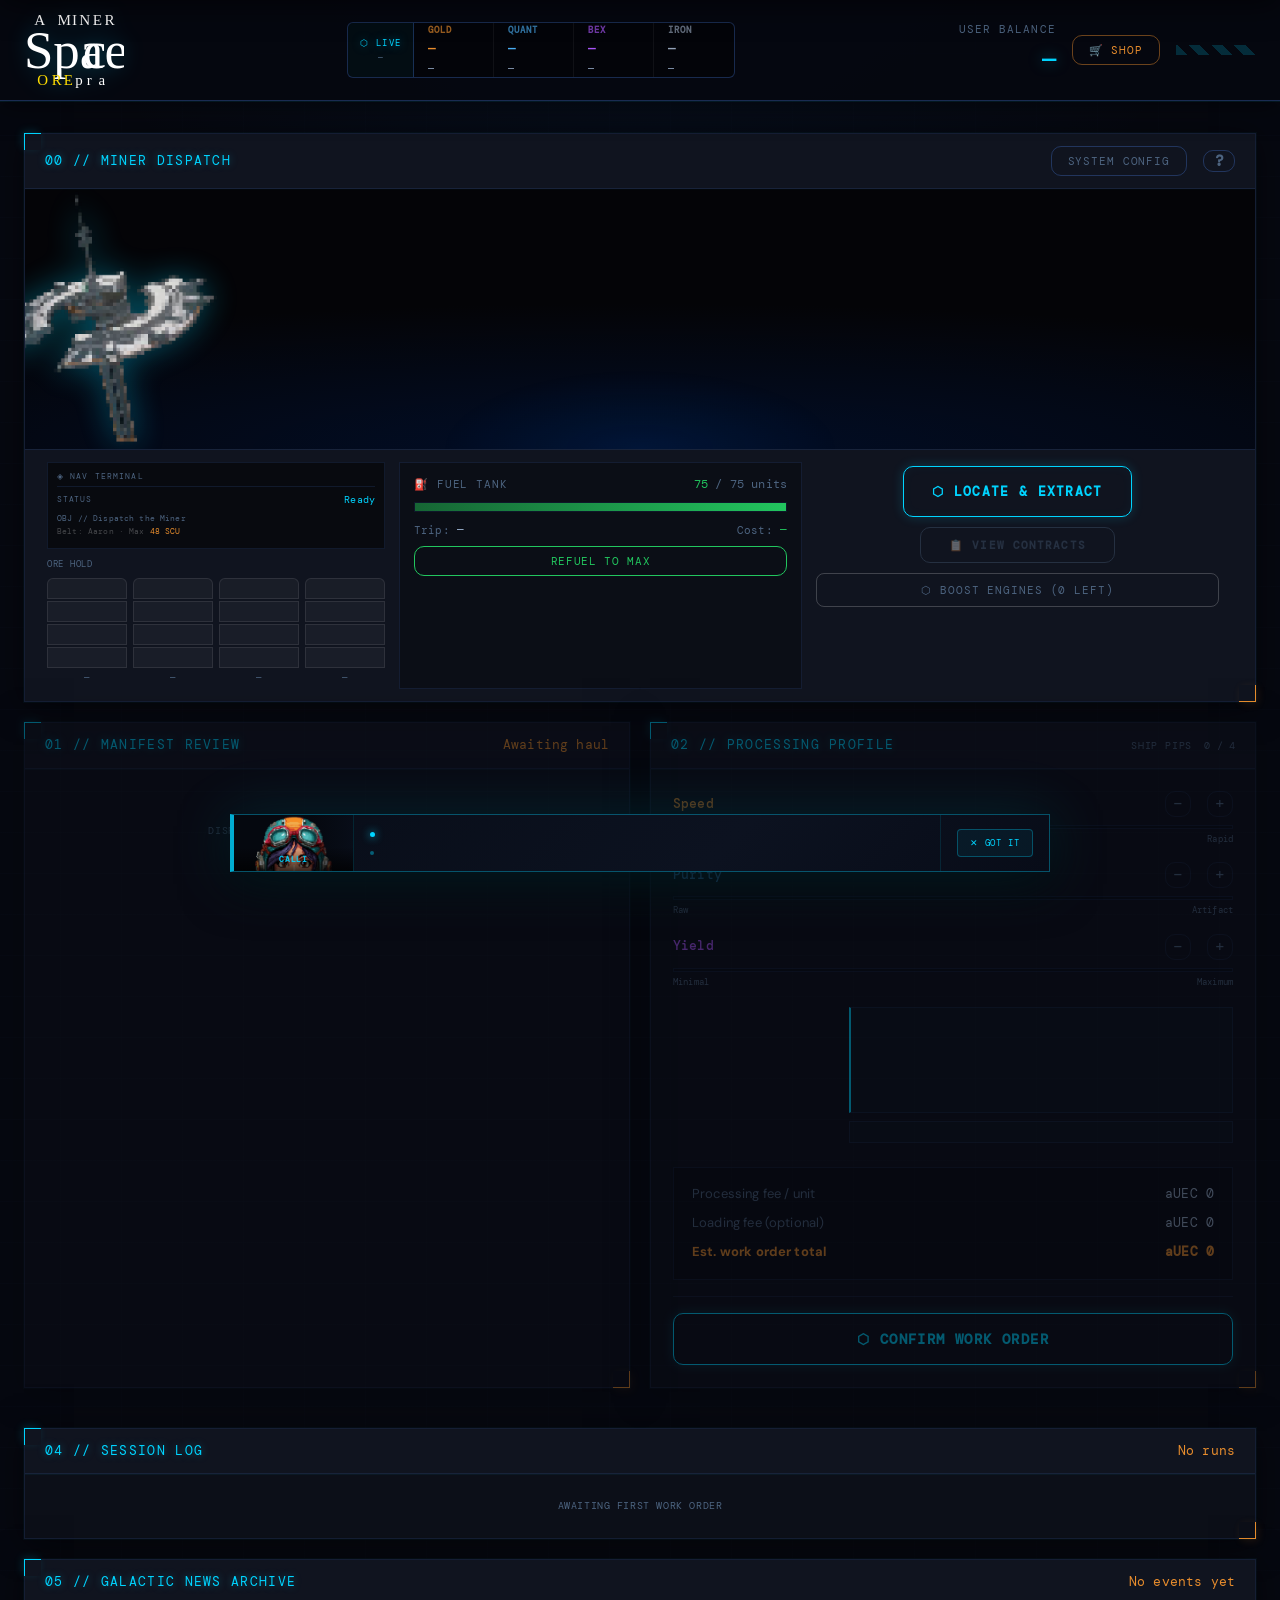
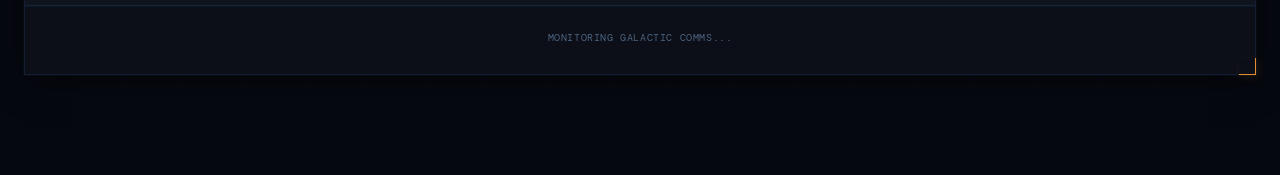
==== commit 0a810945: "Add files via upload" ====
--- a/index.html
+++ b/index.html
@@ -191,9 +191,12 @@
 
     <!-- RIGHT: wallet aligned to page edge -->
     <div class="hdr-right">
-      <div class="wallet-box">
-        <div class="wallet-label">User Balance</div>
-        <div class="wallet-val" id="userWallet">—</div>
+      <div class="wallet-box" style="display:flex;align-items:center;gap:16px;">
+        <div>
+          <div class="wallet-label">User Balance</div>
+          <div class="wallet-val" id="userWallet">—</div>
+        </div>
+        <button class="btn-sys" onclick="openShop()" id="shopHeaderBtn" style="color:var(--orange);border-color:rgba(232,141,45,.45);white-space:nowrap;flex-shrink:0;">🛒 Shop</button>
       </div>
       <div class="stripe-accent"></div>
     </div>
@@ -204,6 +207,57 @@
 <main class="page">
 
   <!-- ADMIN PANEL -->
+  <!-- ── HELP PANEL ── -->
+  <div id="helpPanel" style="display:none;position:fixed;top:64px;right:20px;z-index:1100;width:360px;
+    background:rgba(4,7,16,.98);border:1px solid rgba(0,212,255,.3);border-top:3px solid var(--cyan);
+    box-shadow:0 0 60px rgba(0,212,255,.1),0 8px 40px rgba(0,0,0,.8);
+    font-family:'DM Mono',monospace;">
+    <div style="display:flex;justify-content:space-between;align-items:center;padding:14px 18px;border-bottom:1px solid rgba(0,212,255,.12);">
+      <span style="font-size:10px;color:var(--cyan);text-transform:uppercase;letter-spacing:.18em;font-weight:600;">◈ Pilot Handbook</span>
+      <button onclick="toggleHelpPanel()" style="background:transparent;border:none;color:var(--text-dim);font-size:14px;cursor:pointer;padding:0 4px;">✕</button>
+    </div>
+    <div style="padding:18px;display:flex;flex-direction:column;gap:14px;max-height:70vh;overflow-y:auto;">
+      <div style="display:flex;gap:12px;align-items:flex-start;">
+        <img src="img/Ship_1.png" style="width:32px;flex-shrink:0;filter:drop-shadow(0 0 6px rgba(232,141,45,.5));">
+        <div>
+          <div style="font-size:9px;color:var(--orange);letter-spacing:.16em;text-transform:uppercase;margin-bottom:3px;">Step 1 — Dispatch</div>
+          <div style="font-size:11px;color:var(--text-bright);line-height:1.5;">Click <b>Locate & Extract</b>, select an asteroid from the Star Map, and confirm. Your ship launches automatically.</div>
+        </div>
+      </div>
+      <div style="display:flex;gap:12px;align-items:flex-start;">
+        <img src="img/unloading.webp" style="width:32px;flex-shrink:0;filter:drop-shadow(0 0 6px rgba(232,141,45,.3));object-fit:contain;">
+        <div>
+          <div style="font-size:9px;color:var(--orange);letter-spacing:.16em;text-transform:uppercase;margin-bottom:3px;">Step 2 — Manifest</div>
+          <div style="font-size:11px;color:var(--text-bright);line-height:1.5;">When ore arrives, toggle items <b>ON</b> to refine or leave <b>OFF</b> to recycle at 30%. Confirm to proceed.</div>
+        </div>
+      </div>
+      <div style="display:flex;gap:12px;align-items:flex-start;">
+        <img src="img/mining_Barrel.svg" style="width:32px;flex-shrink:0;filter:drop-shadow(0 0 6px rgba(232,141,45,.3));object-fit:contain;">
+        <div>
+          <div style="font-size:9px;color:var(--orange);letter-spacing:.16em;text-transform:uppercase;margin-bottom:3px;">Step 3 — Processing Profile</div>
+          <div style="font-size:11px;color:var(--text-bright);line-height:1.5;">Set <b>Speed</b>, <b>Quality</b>, and <b>Yield</b> pips. More quality pips = higher purity grades. Confirm Work Order to start.</div>
+        </div>
+      </div>
+      <div style="display:flex;gap:12px;align-items:flex-start;">
+        <img src="img/mining_Barrel.svg" style="width:32px;flex-shrink:0;filter:drop-shadow(0 0 6px rgba(0,212,255,.3));object-fit:contain;">
+        <div>
+          <div style="font-size:9px;color:var(--orange);letter-spacing:.16em;text-transform:uppercase;margin-bottom:3px;">Step 4 — Refinery</div>
+          <div style="font-size:11px;color:var(--text-bright);line-height:1.5;">Watch units process in real time. Inert units are lost. Pristine and Artifact grades carry premium multipliers.</div>
+        </div>
+      </div>
+      <div style="display:flex;gap:12px;align-items:flex-start;">
+        <img src="img/transfer.webp" style="width:32px;flex-shrink:0;filter:drop-shadow(0 0 6px rgba(0,212,255,.3));object-fit:contain;">
+        <div>
+          <div style="font-size:9px;color:var(--orange);letter-spacing:.16em;text-transform:uppercase;margin-bottom:3px;">Step 5 — Transfer</div>
+          <div style="font-size:11px;color:var(--text-bright);line-height:1.5;">Click <b>Prepare Transfer</b> to sell refined ore and bank the credits to your wallet.</div>
+        </div>
+      </div>
+      <div style="border-top:1px solid rgba(255,255,255,.07);padding-top:12px;font-size:10px;color:var(--text-dim);line-height:1.6;">
+        Keep fuel topped up — empty tank = stranded. Tow costs <span style="color:var(--red)">30,000 aUEC</span>. Buy boost charges from the Shop to cut transit time in half.
+      </div>
+    </div>
+  </div>
+
   <div id="adminPanel">
     <div style="display:flex;justify-content:space-between;align-items:center;margin-bottom:18px;">
       <span class="admin-section-title" style="margin-bottom:0;">Administrator Override Terminal</span>
@@ -241,7 +295,7 @@
         </div>
         <input id="pilotName" type="hidden" value="Pilot">
         <button class="btn-sys" onclick="toggleAdmin()">System Config</button>
-        <button class="btn-sys" onclick="openShop()" id="shopHeaderBtn" style="color:var(--orange);border-color:rgba(232,141,45,.35);">🛒 Shop</button>
+        <button class="btn-sys" id="helpBtn" onclick="toggleHelpPanel()" title="Help" style="width:32px;padding:0;font-size:15px;font-weight:700;letter-spacing:0;">?</button>
       </div>
     </div>
     <div class="card-body" style="padding:0;">
@@ -514,7 +568,7 @@
         <div style="background:rgba(0,0,0,.3);border:1px solid var(--border);padding:12px 14px;">
           <div style="display:flex;justify-content:space-between;align-items:center;margin-bottom:8px;">
             <span style="font-family:'DM Mono',monospace;font-size:11px;color:var(--text-dim);text-transform:uppercase;letter-spacing:.08em;">⛽ Fuel Tank</span>
-            <span style="font-family:'DM Mono',monospace;font-size:12px;" id="fuelReadout"><span id="fuelCurrent" style="color:#22c55e;">100</span><span style="color:var(--text-dim);"> / 100 units</span></span>
+            <span style="font-family:'DM Mono',monospace;font-size:12px;" id="fuelReadout"><span id="fuelCurrent" style="color:#22c55e;">75</span><span style="color:var(--text-dim);" id="fuelMaxLabel"> / 75 units</span></span>
           </div>
           <div style="height:10px;background:rgba(0,0,0,.5);border:1px solid var(--border);overflow:hidden;margin-bottom:10px;">
             <div id="fuelBar" style="height:100%;width:100%;background:linear-gradient(90deg,#166534,#22c55e);transition:width .4s ease;"></div>
@@ -536,7 +590,7 @@
         <!-- Dispatch button + fuel status -->
         <div style="display:flex;flex-direction:column;align-items:center;gap:10px;padding-top:4px;">
           <button class="btn-confirm" id="dispatchBtn" onclick="openStarMap()" style="padding:16px 28px;font-size:13px;white-space:nowrap;">
-            ⬡ Dispatch Miner
+            ⬡ Locate & Extract
           </button>
           <button class="btn-confirm" id="contractsBtn" onclick="openContractBoard()" disabled style="padding:10px 28px;font-size:11px;white-space:nowrap;letter-spacing:.1em;">
             📋 View Contracts
@@ -609,7 +663,6 @@
             <div id="pipBudgetDisplay" style="display:flex;gap:4px;"></div>
             <span style="font-family:'DM Mono',monospace;font-size:10px;color:var(--text-dim);" id="pipBudgetLabel">0 / 4</span>
           </div>
-          <div class="card-sub" id="modeName">Custom</div>
         </div>
       </div>
       <div class="card-body">
@@ -810,20 +863,8 @@
         <div class="defrag-grid" id="defragGrid"></div>
       </div>
 
-      <!-- RIGHT: Results log -->
-      <div style="display:flex;flex-direction:column;">
-        <div style="padding:10px 16px 8px;border-bottom:1px solid var(--border);font-family:'DM Mono',monospace;font-size:12px;text-transform:uppercase;color:var(--text-dim);letter-spacing:.06em;">Results Log</div>
-        <div id="resultsWrap" style="flex:1;">
-          <div class="results-scroll-inner" style="max-height:360px;overflow-y:auto;">
-            <table class="results-table">
-              <thead>
-                <tr><th>#</th><th>Ore</th><th>Grade</th><th>Purity</th><th style="text-align:right">Value</th></tr>
-              </thead>
-              <tbody id="resultsBody"></tbody>
-            </table>
-          </div>
-        </div>
-      </div>
+      <!-- Results log hidden — data surfaced via block tooltips -->
+      <div style="display:none;"><table><tbody id="resultsBody"></tbody></table></div>
 
     </div><!-- /two-col -->
 
@@ -838,12 +879,14 @@
             <span id="sumGradeChip" class="g-chip">—</span>
             <span style="font-family:'DM Mono',monospace;font-size:10px;color:var(--text-dim);" id="sumPurityTxt">—</span>
           </div>
+          <div id="sumRefinedBreakdown" style="margin-top:10px;display:none;border-top:1px solid rgba(255,255,255,0.07);padding-top:8px;"></div>
         </div>
         <div class="hero-card inert">
           <div class="hero-label inert">Inert Materials</div>
           <div class="hero-big" style="color:var(--text-dim);" id="sumInertScu">—</div>
           <div class="hero-sub" id="sumInertEscu">—</div>
-          <div style="margin-top:10px;font-family:'DM Mono',monospace;font-size:10px;color:var(--text-dim);">Failed + Inert — unrecoverable</div>
+          <div style="margin-top:6px;font-family:'DM Mono',monospace;font-size:10px;color:var(--text-dim);">Failed + Inert — unrecoverable</div>
+          <div id="sumInertBreakdown" style="margin-top:10px;display:none;border-top:1px solid rgba(255,255,255,0.07);padding-top:8px;"></div>
         </div>
         <div class="hero-card">
           <div class="hero-label breakdown">Run Breakdown</div>
@@ -1069,7 +1112,9 @@
   </div><!-- /main panel -->
 </div>
 
-<audio id="storyMusic" src="audio/Starwalk Drift.mp3" loop preload="auto"></audio>
+<audio id="storyMusic"    src="audio/Starwalk Drift.mp3" loop preload="auto"></audio>
+<audio id="sfxExtracting" src="audio/extracting.mp3"   loop preload="auto"></audio>
+<audio id="sfxFlight"     src="audio/flight.mp3"        loop preload="auto"></audio>
 
 <style>
 @keyframes storyFadeIn {
@@ -1341,6 +1386,17 @@
               ⚠ Without loading, your crew handles it manually — expect a delay.
             </div>
           </div>
+
+          <!-- Barry Swissler per-load fee -->
+          <div id="barryFeeRow" style="display:none;padding-top:8px;border-top:1px dashed rgba(255,255,255,.06);margin-top:8px;">
+            <div style="display:flex;justify-content:space-between;align-items:center;">
+              <div>
+                <span style="font-family:'DM Mono',monospace;font-size:11px;color:var(--text-bright);">Barry Swissler — RPM Service Fee</span>
+                <div style="font-family:'DM Mono',monospace;font-size:9px;color:var(--text-dim);margin-top:1px;">Per-load consultation — Refinery Project Manager</div>
+              </div>
+              <span style="font-family:'DM Mono',monospace;font-size:12px;color:var(--red);" id="tmBarryFee">−2,500 aUEC</span>
+            </div>
+          </div>
         </div>
 
         <!-- Final total -->
@@ -1489,21 +1545,22 @@
 ];
 
 let weights = {
-  speedFail:               { min:0.5,  max:20   },  // speed 1=0.5% fail, 5=20% fail
-  efficiencyFee:           { min:0.3,  max:2.2  },  // yield 1=cheap, 5=costly
-  artifactProb:            { min:0.005,max:0.06 },  // quality drives artifact chance
+  speedFail:               { min:0,    max:0    },  // speed no longer affects inert/fail rate
+  efficiencyFee:           { min:1,    max:1    },  // replaced by YIELD_FEE_PER_UNIT direct lookup
+  artifactProb:            { min:0,    max:0.012 },  // quality drives artifact chance — gated at 3+ pips in code
   efficiencyQualityPenalty:{ min:0,    max:80   },  // yield penalises purity slightly
-  yieldInertPenalty:       { min:350,  max:0    },  // low yield (0 pips) = heavy inert penalty; high yield (4 pips) = none
+  yieldInertPenalty:       { min:0,    max:0    },  // replaced by YIELD_INERT_RATES direct lookup
 };
 
-// Purity roll range per quality pip (index 0 = 0 pips, index 4 = 4 pips)
-// [min, max] — unit purity is rolled randomly within this range
+// Purity roll range per quality pip (index 0 = 1 pip, index 4 = 5 pips)
+// [min, max] — unit purity is rolled randomly within this range before clamp to 100–899
+// Pristine grade: 700–899. Artifact: 900–1000 (separate path, requires 3+ pips).
 let PURITY_RANGES = [
-  [200, 750],  // 0 pips — Fine dominant, rare Pristine possible, no Artifact
-  [200, 500],  // 1 pip
-  [250, 500],  // 2 pips
-  [300, 700],  // 3 pips
-  [300, 800],  // 4 pips — Massive to High-Grade
+  [200, 580],  // 1 pip — Fine only, Pristine unreachable
+  [200, 750],  // 2 pips — Pristine starts here (uncommon, ~20% of range)
+  [250, 840],  // 3 pips — Pristine more reachable; Artifacts unlock (very rare)
+  [300, 875],  // 4 pips — Pristine common
+  [350, 899],  // 5 pips — Pristine dominant ceiling
 ];
 
 let LOGISTICS = { loadingPerSCU:100, packagingPerSCU:85, conveniencePerSCU:40 };
@@ -1517,6 +1574,47 @@
   artisan:   { speed:2, quality:4, cost:3, name:'Artisan',   desc:'<span style="color:var(--orange)">Artisan:</span> Slow and careful. High purity, moderate yield, low failure rate.' },
   precision: { speed:1, quality:5, cost:2, name:'Precision', desc:'<span style="color:var(--orange)">Precision:</span> Maximum purity ceiling. Extremely slow, costly, but artifact-grade results.' },
 };
+
+// ═══════════════════════════════════════════
+// SFX
+// ═══════════════════════════════════════════
+const _sfxCache = {};
+function _sfx(id, src, { loop=false, volume=1.0 }={}) {
+  if (!_sfxCache[id]) {
+    const a = new Audio(src);
+    a.preload = 'auto';
+    _sfxCache[id] = a;
+  }
+  const a = _sfxCache[id];
+  a.loop   = loop;
+  a.volume = volume;
+  a.currentTime = 0;
+  const tryPlay = () => {
+    const p = a.play();
+    if (p) p.catch(() => {
+      // Browser blocked autoplay — retry on next user interaction
+      const retry = () => { a.play().catch(() => {}); };
+      document.addEventListener('pointerdown', retry, { once: true });
+    });
+  };
+  tryPlay();
+  return a;
+}
+function _sfxStop(id) {
+  const a = _sfxCache[id];
+  if (!a) return;
+  a.pause();
+  a.currentTime = 0;
+}
+function _sfxFadeOut(id, ms=800) {
+  const a = _sfxCache[id];
+  if (!a || a.paused) return;
+  const step = a.volume / (ms / 50);
+  const fade = setInterval(() => {
+    a.volume = Math.max(0, a.volume - step);
+    if (a.volume <= 0) { clearInterval(fade); a.pause(); a.currentTime = 0; }
+  }, 50);
+}
 
 // ═══════════════════════════════════════════
 // STATE
@@ -1542,9 +1640,17 @@
 function gauss(){ let u=0,v=0; while(!u)u=Math.random(); while(!v)v=Math.random(); return Math.sqrt(-2*Math.log(u))*Math.cos(2*Math.PI*v); }
 // pips is 0–4; map to weight range via level 1–5
 function getWeightVal(cat, pips) { const w=weights[cat]; const level=pips+1; return w.min+(w.max-w.min)*((level-1)/(SLIDER_MAX-1)); }
+// Inert rate per yield pip (index = allocation.cost, 0–4)
+// 0 pip=35%, 1 pip=30%, 2 pips=20%, 3 pips=10%, 4 pips=5%
+const YIELD_INERT_RATES = [0.35, 0.30, 0.20, 0.10, 0.05];
+
+// Processing fee per unit per yield pip (index = allocation.cost, 0–4)
+// Higher yield = cheaper per unit (bulk efficiency)
+const YIELD_FEE_PER_UNIT = [20, 15, 10, 5, 5];
+
 function getSpeedNorm(){ return allocation.speed/(SLIDER_MAX-1); }
 function getTotalMs(){ return Math.round(MS_TOTAL_SLOW+getSpeedNorm()*(MS_TOTAL_FAST-MS_TOTAL_SLOW)); }
-function getFailRate(){ return getWeightVal('speedFail', allocation.speed)/100; }
+function getFailRate(){ return 0; } // speed no longer contributes to fail rate
 function fmtTime(ms){ const s=Math.ceil(ms/1000),m=Math.floor(s/60); return String(m).padStart(2,'0')+':'+String(s%60).padStart(2,'0'); }
 function updateWallet(){ document.getElementById('userWallet').textContent=userWallet.toLocaleString()+' aUEC'; }
 
@@ -1584,11 +1690,13 @@
 let dispatchInterval = null;
 
 // ── FUEL SYSTEM ──
-const FUEL_MAX           = 100;
+const FUEL_MAX           = 100;  // absolute hard cap
 const FUEL_TRIP_MIN      = 15;   // one-way fuel at 300 Mm
 const FUEL_TRIP_MAX      = 45;   // one-way fuel at 900 Mm
 const DISTANCE_BASE_MM   = 300;  // baseline: 300 Mm = 12s flight, 15 fuel/leg
-let   minerFuel          = 100;
+let   _fuelTankUpgrades  = 0;    // 0–5 upgrades, each adds 5 capacity
+let   _fuelTankMax       = 75;   // effective tank size: 75 + (_fuelTankUpgrades * 5)
+let   minerFuel          = 75;   // starts at base tank size
 
 // Roll random fuel cost for this trip (called at dispatch time)
 function rollTripFuel() {
@@ -1600,12 +1708,12 @@
   return materials.fuel?.currentVal || materials.fuel?.baseVal || 45;
 }
 function getFuelRefuelCost() {
-  return Math.round((FUEL_MAX - minerFuel) * getFuelPrice());
+  return Math.round((_fuelTankMax - minerFuel) * getFuelPrice());
 }
 
 function updateFuelUI() {
-  const pct        = (minerFuel / FUEL_MAX) * 100;
-  const isFull     = minerFuel >= FUEL_MAX;
+  const pct        = (minerFuel / _fuelTankMax) * 100;
+  const isFull     = minerFuel >= _fuelTankMax;
   const refuelCost = getFuelRefuelCost();
   const canAfford  = userWallet >= refuelCost || refuelCost === 0;
   const minTrip    = FUEL_TRIP_MIN * 2;
@@ -1623,6 +1731,7 @@
     : 'linear-gradient(90deg,#7f1d1d,#dc2626)';
 
   document.getElementById('fuelCurrent').textContent = Math.round(minerFuel);
+  document.getElementById('fuelMaxLabel').textContent = ` / ${_fuelTankMax} units`;
   document.getElementById('fuelRefuelCost').textContent =
     isFull ? 'Tank full' : refuelCost.toLocaleString() + ' aUEC';
   if (_dispatchTarget) {
@@ -1637,7 +1746,7 @@
 
   // Refuel button
   const refuelBtn = document.getElementById('refuelBtn');
-  const neededUnits = FUEL_MAX - Math.round(minerFuel);
+  const neededUnits = _fuelTankMax - Math.round(minerFuel);
   const isFlight = !!dispatchInterval || !!fuelDrainInterval;
   refuelBtn.disabled = isFull || !canAfford || isFlight;
   refuelBtn.style.opacity = (isFull || !canAfford || isFlight) ? '0.35' : '1';
@@ -1683,7 +1792,7 @@
 }
 
 function refuelMiner() {
-  if (minerFuel >= FUEL_MAX) return;
+  if (minerFuel >= _fuelTankMax) return;
   const cost = getFuelRefuelCost();
   const pricePerUnit = getFuelPrice();
   if (userWallet < pricePerUnit) {
@@ -1702,10 +1811,10 @@
   if (userWallet < cost) {
     const canBuy = Math.floor(userWallet / pricePerUnit);
     userWallet -= canBuy * pricePerUnit;
-    minerFuel   = Math.min(FUEL_MAX, minerFuel + canBuy);
+    minerFuel   = Math.min(_fuelTankMax, minerFuel + canBuy);
   } else {
     userWallet -= cost;
-    minerFuel   = FUEL_MAX;
+    minerFuel   = _fuelTankMax;
   }
   updateWallet();
 
@@ -1783,6 +1892,14 @@
 
   // Store pirate flag on active encounter for resolveEncounter
   activeEncounter._isPirate = isPirate;
+
+  // SFX: bad = pirate/volatile/damage, good = salvage/distress
+  if (isPirate || isVolatile || isDamage) {
+    _sfxFadeOut('flight', 300);
+    _sfx('alertBad', 'audio/alert_BadEncounter.mp3', { volume:0.7 });
+  } else {
+    _sfx('alertGood', 'audio/alert_good.mp3', { volume:0.6 });
+  }
 
   document.getElementById('encounterIcon').textContent   = icon;
   document.getElementById('encounterTag').textContent    = '// ' + typeKey.toUpperCase() + ' ENCOUNTER';
@@ -1944,6 +2061,13 @@
   document.getElementById('encounterChoices').style.display    = 'none';
   document.getElementById('encounterResolution').style.display = 'block';
   document.getElementById('encounterContinueBtn').style.display = 'block';
+
+  // SFX on resolution
+  if (effectColor === 'var(--green)' || effectColor === 'var(--cyan)') {
+    _sfx('alertGood', 'audio/alert_good.mp3', { volume:0.55 });
+  } else if (effectColor === 'var(--red)') {
+    _sfx('alertBad', 'audio/alert_BadEncounter.mp3', { volume:0.5 });
+  }
 }
 
 function applyOutcome(outcome) {
@@ -2092,8 +2216,13 @@
 }
 
 function revealAsteroidName() {
-  // Mark the target asteroid as discovered on the star map
-  if (_dispatchTarget) { _dispatchTarget.discovered = true; }
+  // Mark the target asteroid as discovered on the star map and deplete resources
+  if (_dispatchTarget) {
+    _dispatchTarget.discovered = true;
+    // Each trip depletes 8–15% of remaining capacity
+    const depletion = 8 + Math.floor(Math.random() * 8);
+    _dispatchTarget.capacity = Math.max(0, (_dispatchTarget.capacity ?? 100) - depletion);
+  }
 
   // Ship has arrived — roll the purity bias (slot machine lands)
   asteroidPurityBias = rollPurityBias();
@@ -2171,6 +2300,7 @@
     ship.style.opacity    = '0.4';
     ship.style.filter     = 'grayscale(1) opacity(0.4)';
     setShipImage(SHIP_OFF); // engine off — stranded
+    { const _f = document.getElementById('sfxFlight'); if (_f) { _f.pause(); _f.currentTime = 0; } }
   }
 
   // Update status
@@ -2498,6 +2628,8 @@
   ship.style.left       = '10%';
   ship.style.opacity    = '1';
   setShipImage(SHIP_ON); // engine on — departing
+  const _flightAudio = document.getElementById('sfxFlight');
+  if (_flightAudio) { _flightAudio.volume = 0.4; _flightAudio.currentTime = 0; _flightAudio.play().catch(()=>{}); }
 
   // Station docked at left, asteroid hidden off-screen right
   if (stationObj) { stationObj.style.transition = 'none'; stationObj.style.left = '0px'; }
@@ -2578,7 +2710,7 @@
     const status = document.getElementById('dispatchStatus').textContent;
     if (status === 'Mining') return;
     minerFuel = Math.max(0, minerFuel - fuelPerTick);
-    document.getElementById('fuelBar').style.width = (minerFuel / FUEL_MAX * 100) + '%';
+    document.getElementById('fuelBar').style.width = (minerFuel / _fuelTankMax * 100) + '%';
     document.getElementById('fuelCurrent').textContent = Math.round(minerFuel);
     if (minerFuel <= 0 && dispatchInterval) {
       clearInterval(dispatchInterval);
@@ -2596,6 +2728,7 @@
   }, outboundMs / MINE_PHASES.length);
 
   // ── Outbound flight — boostable, starts after undock ──
+  setHint('transit');
   setTimeout(() => {
     _inFlightPhase = true;
     updateBoostBtn();
@@ -2631,6 +2764,11 @@
               `Partial haul (~${Math.round(fuelRatio * 100)}% capacity)`;
           }
 
+          const _extAudio = document.getElementById('sfxExtracting');
+          const _flAudio  = document.getElementById('sfxFlight');
+          if (_flAudio)  { _flAudio.pause(); _flAudio.currentTime = 0; }
+          if (_extAudio) { _extAudio.volume = 0.5; _extAudio.currentTime = 0; _extAudio.play().catch(()=>{}); }
+
           const miningStart = Date.now();
           let labelIdx = 0;
           const labelStep = miningMs / MINING_LABELS.length;
@@ -2668,6 +2806,10 @@
               ship.style.setProperty('--sx', '-1');
               ship.style.transform = 'translate(-50%,-50%) scaleX(-1)';
               setShipImage(SHIP_ON);
+              const _extA = document.getElementById('sfxExtracting');
+              const _flA  = document.getElementById('sfxFlight');
+              if (_extA) { _extA.pause(); _extA.currentTime = 0; }
+              if (_flA)  { _flA.volume = 0.4; _flA.currentTime = 0; _flA.play().catch(()=>{}); }
               setStarSpeed(0.8, 1000);
               sceneZoomOut();
 
@@ -2727,6 +2869,7 @@
                         ship.style.transform  = 'translate(-50%,-50%) scaleX(1)';
                         ship.style.setProperty('--sx', '1');
                         setShipImage(SHIP_OFF);
+                        { const _f = document.getElementById('sfxFlight'); if (_f) { _f.pause(); _f.currentTime = 0; } }
                         document.getElementById('dispatchCountdownWrap').style.display = 'none';
                         document.getElementById('dispatchIdleText').style.display = 'none';
 
@@ -2859,7 +3002,7 @@
         dots.innerHTML = '';
         // Restore dispatch button
         if (dispatchBtn) {
-          dispatchBtn.textContent = '⬡ Dispatch Miner';
+          dispatchBtn.textContent = '⬡ Locate & Extract';
           dispatchBtn.style.opacity = '1';
           // enabled state set by onComplete → updateFuelUI
         }
@@ -2927,6 +3070,12 @@
   document.getElementById('manifestSub').textContent = haul.length + ' ore type' + (haul.length > 1 ? 's' : '');
 
   rebuildManifestList();
+
+  // Scroll manifest card into view after a beat so the offload overlay has a moment to settle
+  setTimeout(() => {
+    document.getElementById('manifestCard').scrollIntoView({ behavior: 'smooth', block: 'start' });
+  }, 600);
+  setHint('manifest');
 }
 
 function rebuildManifestList() {
@@ -3056,10 +3205,9 @@
   document.getElementById('manifestCard').style.opacity = '.6';
   document.getElementById('manifestCard').style.pointerEvents = 'none';
 
+  setHint('processing');
   updateAll();
 
-  // Scroll to step 2
-  document.querySelector('.card-hdr .card-title')?.closest('.card')?.scrollIntoView?.({ behavior:'smooth', block:'start' });
 }
 
 // Recycle the entire haul at 30% — no refinery needed
@@ -3100,8 +3248,7 @@
   const mat = materials[matKey];
 
   // Fee estimate
-  const effMult = getWeightVal('efficiencyFee', allocation.cost);
-  const feePerUnit = Math.round(BASE_FEE_PER_UNIT * effMult);
+  const feePerUnit = YIELD_FEE_PER_UNIT[allocation.cost] ?? 10;
   const unitCount = Math.round(rawScu * 10);
   const totalFee = unitCount * feePerUnit;
   const loadingFee = rawScu * LOGISTICS.loadingPerSCU;
@@ -3224,12 +3371,12 @@
       : 'Other axes unallocated.';
   }
   document.getElementById('modeDesc').innerHTML = desc;
-  document.getElementById('modeName').textContent = used === 0 ? 'No Profile' : used === SHIP_PIPS ? 'Full Spec' : 'Custom';
-
-  const ms = getTotalMs(), fr = getFailRate();
+
+  const ms = getTotalMs();
   const secDisplay = ms>=60000 ? Math.round(ms/60000)+'m 00s' : (ms/1000).toFixed(0)+'s';
+  const inertPct = Math.round((YIELD_INERT_RATES[allocation.cost] ?? 0.20) * 100);
   document.getElementById('speedCallout').innerHTML =
-    `<span style="color:var(--orange)">Run time:</span> ${secDisplay} &nbsp;·&nbsp; <span style="color:var(--red)">Failure risk:</span> ${Math.round(fr*100)}%`;
+    `<span style="color:var(--orange)">Run time:</span> ${secDisplay} &nbsp;·&nbsp; <span style="color:var(--red)">Inert rate:</span> ${inertPct}%`;
 
   drawRadar();
   const units = Math.round(rawScu*10);
@@ -3381,8 +3528,7 @@
   const mat = materials[matKey];
   const scu = parseInt(document.getElementById('scuInput').value) || 1;
   const unitCount = Math.round(scu * 10);
-  const effMult = getWeightVal('efficiencyFee', allocation.cost);
-  const feePerUnit = Math.round(BASE_FEE_PER_UNIT * effMult);
+  const feePerUnit = YIELD_FEE_PER_UNIT[allocation.cost] ?? 10;
   const totalFee = unitCount * feePerUnit;
   if (totalFee > userWallet) {
     if (refMeta) refMeta.textContent = 'Insufficient credits to start.';
@@ -3409,9 +3555,9 @@
   // Build unit queue — proportional across all haul items by SCU
   refineryUnits=[];
   let artifactChance        = getWeightVal('artifactProb', allocation.quality);
-  if (allocation.quality === 0) artifactChance = 0; // require at least 1 pip to find artifacts
+  if (allocation.quality < 2) artifactChance = 0; // require at least 3 pips to find artifacts
   const effPenalty           = getWeightVal('efficiencyQualityPenalty', allocation.cost);
-  const yieldInertPenalty    = getWeightVal('yieldInertPenalty', allocation.cost);
+  const inertRate            = YIELD_INERT_RATES[allocation.cost] ?? 0.20;
   const purityRanges         = PURITY_RANGES[allocation.quality];
   const pMin                 = purityRanges[0];
   const pMax                 = purityRanges[1];
@@ -3436,14 +3582,19 @@
         purity=900+Math.random()*100;
         grade=grades.find(g=>g.key==='artifact');
       } else {
-        let roll = pMin + Math.random() * (pMax - pMin);
-        roll += (Math.random() * spdVol) - (spdVol / 2);
-        roll -= effPenalty * Math.random();
-        roll -= yieldInertPenalty * Math.random();
-        purity = clamp(roll, 100, 899);
-        isInert=purity<200;
-        grade=getGrade(purity);
-        success=!isInert && Math.random()>getFailRate();
+        isInert = Math.random() < inertRate;
+        if(isInert){
+          purity = 100 + Math.random() * 99; // sub-200 = inert
+          grade  = getGrade(purity);
+          success = false;
+        } else {
+          let roll = pMin + Math.random() * (pMax - pMin);
+          roll += (Math.random() * spdVol) - (spdVol / 2);
+          roll -= effPenalty * Math.random();
+          purity = clamp(roll, 200, 899); // clamp above inert floor
+          grade  = getGrade(purity);
+          success = true;
+        }
       }
       const val=success?Math.round((hMat.baseVal*0.1)*grade.multiplier):0;
       refineryUnits.push({purity:Math.round(purity),grade,isArtifact,isInert,success,value:val,fee:feePerUnit,matColor:hMat.color,matName:hMat.name});
@@ -3456,6 +3607,8 @@
   refineryStartTime=Date.now();
 
   document.getElementById('finalSummary').style.display='none';
+  document.getElementById('sumRefinedBreakdown').style.display='none';
+  document.getElementById('sumInertBreakdown').style.display='none';
   document.getElementById('resultsBody').innerHTML='';
   document.getElementById('liveFee').textContent=totalFee.toLocaleString()+' aUEC';
   document.getElementById('liveVal').textContent='0';
@@ -3469,6 +3622,8 @@
 
   buildDefragGrid(unitCount);
   buildDefragLegend(haulItems);
+
+  setHint('refining');
 
   // Countdown interval
   timerInterval=setInterval(()=>{
@@ -3562,6 +3717,19 @@
       }
     }
 
+    // Store unit data on block for hover tooltip
+    if(el){
+      const state = u.isInert ? 'inert' : !u.success ? 'failed' : u.isArtifact ? 'artifact' : 'success';
+      el.dataset.unit       = i;
+      el.dataset.matName    = u.matName  || '—';
+      el.dataset.matColor   = u.matColor || '#888';
+      el.dataset.gradeLabel = u.grade?.label || '—';
+      el.dataset.gradeColor = u.grade?.color || '#888';
+      el.dataset.purity     = Math.round(u.purity);
+      el.dataset.value      = u.value || 0;
+      el.dataset.state      = state;
+    }
+
     document.getElementById('liveVal').textContent=liveAccumulatedValue.toLocaleString();
     const net=liveAccumulatedValue-currentWorkOrderFee;
     const roiEl=document.getElementById('liveRoi');
@@ -3657,12 +3825,46 @@
   document.getElementById('sumRefined').textContent=succeeded.length+' units';
   document.getElementById('sumInert').textContent=inert.length+' units';
   document.getElementById('sumRate').textContent=rate+'%';
+
+  // Per-ore SCU breakdown
+  const scuPerUnit = refineryUnits.length > 0 ? rawScu / refineryUnits.length : 0;
+  function buildOreBreakdown(units) {
+    const map = {};
+    units.forEach(u => {
+      const key = u.matName || '—';
+      if (!map[key]) map[key] = { scu: 0, color: u.matColor || '#888' };
+      map[key].scu += scuPerUnit;
+    });
+    return Object.entries(map)
+      .sort((a, b) => b[1].scu - a[1].scu)
+      .map(([name, d]) =>
+        `<div style="display:flex;justify-content:space-between;align-items:center;margin-bottom:4px;">` +
+        `<span style="display:flex;align-items:center;gap:5px;font-family:'DM Mono',monospace;font-size:9px;color:${d.color};">` +
+        `<span style="display:inline-block;width:6px;height:6px;border-radius:1px;background:${d.color};flex-shrink:0;"></span>${name}</span>` +
+        `<span style="font-family:'DM Mono',monospace;font-size:9px;color:${d.color};">${d.scu.toFixed(2)} SCU</span>` +
+        `</div>`
+      ).join('');
+  }
+  const refinedBd = document.getElementById('sumRefinedBreakdown');
+  const inertBd   = document.getElementById('sumInertBreakdown');
+  if (succeeded.length > 0) {
+    refinedBd.innerHTML = buildOreBreakdown(succeeded);
+    refinedBd.style.display = 'block';
+  } else {
+    refinedBd.style.display = 'none';
+  }
+  if (inert.length > 0) {
+    inertBd.innerHTML = buildOreBreakdown(inert);
+    inertBd.style.display = 'block';
+  } else {
+    inertBd.style.display = 'none';
+  }
   document.getElementById('sumNet').textContent=(net>=0?'+':'')+net.toLocaleString()+' aUEC';
   document.getElementById('sumNet').style.color=net>=0?'var(--green)':'var(--red)';
   document.getElementById('sumRoi').textContent=roi+'% ROI';
   document.getElementById('sumRoi').style.color=roi>=0?'var(--green)':'var(--red)';
   document.getElementById('sumProfile').textContent=profileName;
-  if (rev > 0) setActionBtn('transfer'); else setActionBtn('confirm');
+  if (rev > 0) { setActionBtn('transfer'); setHint('transfer'); } else setActionBtn('confirm');
 
   // Purity distribution
   if(succeeded.length>0){
@@ -3689,21 +3891,35 @@
   document.getElementById('finalSummary').style.display='block';
 
   // Log
-  logRun({profileName,rev,totalScu,inertScu,succeeded:succeeded.length,inert:inert.length,rate,avgPurity,avgGrade,net,roi});
+  const ores = _refineryHaul.map(h => ({ name: materials[h.matKey]?.name || h.matKey, color: materials[h.matKey]?.color || '#888', scu: h.scu }));
+  const asteroid = _dispatchTarget ? _dispatchTarget.id : null;
+  logRun({profileName,rev,totalScu,inertScu,succeeded:succeeded.length,inert:inert.length,rate,avgPurity,avgGrade,net,roi,ores,asteroid});
 }
 
 // ═══════════════════════════════════════════
 // SESSION LOG
 // ═══════════════════════════════════════════
-function logRun({profileName,rev,totalScu,inertScu,succeeded,inert,rate,avgPurity,avgGrade,net,roi}){
+function logRun({profileName,rev,totalScu,inertScu,succeeded,inert,rate,avgPurity,avgGrade,net,roi,ores,asteroid}){
   const n=sessionLog.length+1;
-  sessionLog.unshift({n,profileName,rev,totalScu,inertScu,succeeded,inert,rate,avgPurity,avgGrade,net,roi,
+  sessionLog.unshift({n,profileName,rev,totalScu,inertScu,succeeded,inert,rate,avgPurity,avgGrade,net,roi,ores:ores||[],asteroid:asteroid||null,
     alloc:`${allocation.speed}/${allocation.quality}/${allocation.cost}`});
   document.getElementById('logMeta').textContent=sessionLog.length+' run'+(sessionLog.length>1?'s':'');
   document.getElementById('logBody').innerHTML=sessionLog.slice(0,8).map(e=>{
     const gc=e.avgGrade?e.avgGrade.color:'var(--text-dim)';
-    const gk=e.avgGrade?e.avgGrade.key:'inert';
     const gl=e.avgGrade?e.avgGrade.label:'—';
+    const oreHtml = (e.ores||[]).map(o=>
+      `<span style="display:inline-flex;align-items:center;gap:3px;">` +
+      `<span style="display:inline-block;width:6px;height:6px;border-radius:1px;background:${o.color};flex-shrink:0;"></span>` +
+      `<span style="color:${o.color};font-size:9px;">${o.name}</span>` +
+      `<span style="color:var(--text-dim);font-size:9px;">${o.scu}SCU</span>` +
+      `</span>`
+    ).join('<span style="color:var(--border-bright);margin:0 3px;">·</span>');
+    const sourceHtml = (oreHtml || e.asteroid)
+      ? `<div style="display:flex;align-items:center;gap:6px;flex-wrap:wrap;margin-top:4px;padding-top:4px;border-top:1px solid rgba(255,255,255,0.06);">
+           ${e.asteroid ? `<span style="font-family:'DM Mono',monospace;font-size:9px;color:var(--cyan);letter-spacing:.06em;">⬡ ${e.asteroid}</span>${oreHtml ? '<span style="color:var(--border-bright);">|</span>' : ''}` : ''}
+           ${oreHtml}
+         </div>`
+      : '';
     return `<div class="log-entry">
       <span class="log-run">Run ${e.n}</span>
       <span class="log-badge">${e.profileName}</span>
@@ -3728,6 +3944,7 @@
         <div style="font-family:'DM Mono',monospace;font-size:12px;color:var(--green)">${e.totalScu} SCU</div>
         <div style="font-family:'DM Mono',monospace;font-size:10px;color:${e.net>=0?'var(--green)':'var(--red)'}">${e.net>=0?'+':''}${e.net.toLocaleString()} aUEC</div>
       </div>
+      ${sourceHtml ? `<div style="grid-column:1/-1;">${sourceHtml}</div>` : ''}
     </div>`;
   }).join('');
 }
@@ -3797,6 +4014,10 @@
   document.getElementById('loadingFeeLabel').textContent =
     `Loading Fee (Optional) — ${loadingPct}%`;
 
+  // Barry per-load fee row
+  const barryHired = hiredCrew.includes('crew_barry');
+  document.getElementById('barryFeeRow').style.display = barryHired ? 'block' : 'none';
+
   // Reset toggle state
   document.getElementById('loadingCheck').checked = true;
   updateLoadingToggleUI(true);
@@ -3827,13 +4048,15 @@
   const loadingPct  = playerOwnsShip ? 0.15 : 0.10;
   const rykerPct    = playerOwnsShip ? 0    : 0.40;
   const hasLoading  = document.getElementById('loadingCheck').checked;
+  const barryHired  = hiredCrew.includes('crew_barry');
+  const barryCut    = barryHired ? 2500 : 0;
 
   const rykerCut    = Math.round(gross * rykerPct);
   const loadingCut  = hasLoading ? Math.round(gross * loadingPct) : 0;
-  const final       = gross - rykerCut - loadingCut;
-
-  document.getElementById('tmRyker').textContent  = rykerPct > 0 ? '−' + rykerCut.toLocaleString() + ' aUEC' : '—';
-  document.getElementById('tmLoading').textContent = hasLoading ? '−' + loadingCut.toLocaleString() + ' aUEC' : '—';
+  const final       = gross - rykerCut - loadingCut - barryCut;
+
+  document.getElementById('tmRyker').textContent   = rykerPct > 0 ? '−' + rykerCut.toLocaleString() + ' aUEC' : '—';
+  document.getElementById('tmLoading').textContent  = hasLoading ? '−' + loadingCut.toLocaleString() + ' aUEC' : '—';
   document.getElementById('modalFinal').textContent = final.toLocaleString() + ' aUEC';
   document.getElementById('tmNewBalance').textContent = 'New balance: ' + (userWallet + final).toLocaleString() + ' aUEC';
 
@@ -4201,6 +4424,8 @@
   const mat = materials[matKey];
   const scu = parseFloat(document.getElementById('sumScuHero')?.textContent) || rawScu;
 
+  _sfx('money', 'audio/money.mp3', { volume:0.7 });
+
   // Fire a random news event after every sale
   fireNextNewsEvent();
 
@@ -4284,6 +4509,12 @@
   pendingRevenue = 0;
   currentWorkOrderFee = 0;
   liveAccumulatedValue = 0;
+
+  // Show completion hint once, then permanently retire the hint system
+  if (!_hintDismissed) {
+    setHint('complete');
+    setTimeout(() => dismissHint(), 7000);
+  }
 }
 
 // ═══════════════════════════════════════════
@@ -4293,6 +4524,15 @@
   const p=document.getElementById('adminPanel');
   p.style.display=p.style.display==='block'?'none':'block';
   if(p.style.display==='block')renderAdmin();
+}
+
+function toggleHelpPanel(){
+  const p=document.getElementById('helpPanel');
+  if(!p)return;
+  const open=p.style.display==='block';
+  p.style.display=open?'none':'block';
+  document.getElementById('helpBtn').style.color=open?'':'var(--cyan)';
+  document.getElementById('helpBtn').style.borderColor=open?'':'rgba(0,212,255,.45)';
 }
 function renderAdmin(){
   document.getElementById('adminMats').innerHTML=Object.entries(materials).map(([k,m])=>
@@ -4923,6 +5163,7 @@
 let _shopPendingItem   = null; // item staged for confirm modal
 let _hasEngineUpgrade  = false; // unlocks 900 Mm danger-zone asteroids
 let _shopCategory      = 'consumables'; // active category tab
+let hiredCrew          = [];   // crew member effect_keys currently on the payroll
 
 async function loadShop() {
   const grid = document.getElementById('shopItemsGrid');
@@ -4984,6 +5225,35 @@
         sort_order: 50,
       });
     }
+    // Inject crew — Barry Swissler
+    if (!shopItems.find(i => i.effect_key === 'crew_barry')) {
+      shopItems.push({
+        id: 'local_crew_barry',
+        name: 'Barry Swissler',
+        role: 'Refinery Project Manager',
+        description: 'A young RPM still cutting his teeth in the belt. Barry\'s enthusiasm makes up for his inexperience — he squeezes one extra pip out of every refinery run while he\'s on the payroll.',
+        effect_summary: '+1 pip budget while hired. Applies to every processed load.',
+        item_type: 'crew',
+        effect_key: 'crew_barry',
+        price: 5000,     // one-time signing fee
+        load_fee: 2500,  // per-load fee deducted in Trade Manifest
+        sort_order: 5,
+        portrait: 'img/actor_barryswissler.webp',
+      });
+    }
+    // Inject fuel tank upgrade (always local — multi-buy, ship required)
+    if (!shopItems.find(i => i.effect_key === 'fuel_tank_upgrade')) {
+      shopItems.push({
+        id: 'local_fuel_tank_upgrade',
+        name: 'Fuel Tank Expansion',
+        description: 'Aftermarket auxiliary fuel cell array bolted to the undercarriage. Requires you to own the ship — Ryker won\'t let you touch his.',
+        effect_summary: '+5 max fuel capacity per install. Max 5 upgrades (75 → 100). Requires ship ownership.',
+        item_type: 'upgrade',
+        effect_key: 'fuel_tank_upgrade',
+        price: 15000,
+        sort_order: 10,
+      });
+    }
     renderShopItems();
 
   } catch (err) {
@@ -5051,18 +5321,29 @@
   }
 
   list.innerHTML = filtered.map(item => {
-    const owned     = playerInventory.includes(item.id) || (item.item_type === 'ship' && playerOwnsShip);
-    const canAfford = userWallet >= item.price;
-    const isOneTime = item.item_type === 'ship' || item.item_type === 'upgrade';
-    const showOwned = isOneTime && owned;
-    const tagColor  = _shopTagColor(item);
-    const typeIcon  = _shopTypeIcon(item);
-
-    const statusDot = showOwned
+    const isFuelTank  = item.effect_key === 'fuel_tank_upgrade';
+    const isCrew      = item.item_type === 'crew';
+    const isHired     = isCrew && hiredCrew.includes(item.effect_key);
+    const fuelMaxed   = isFuelTank && _fuelTankUpgrades >= 5;
+    const fuelLocked  = isFuelTank && !playerOwnsShip;
+    const owned       = !isFuelTank && !isCrew && (playerInventory.includes(item.id) || (item.item_type === 'ship' && playerOwnsShip));
+    const canAfford   = userWallet >= item.price;
+    const isOneTime   = !isFuelTank && !isCrew && (item.item_type === 'ship' || item.item_type === 'upgrade');
+    const showOwned   = isOneTime && owned;
+    const tagColor    = _shopTagColor(item);
+    const typeIcon    = _shopTypeIcon(item);
+
+    const statusDot = showOwned || fuelMaxed || isHired
       ? `<span style="font-family:'DM Mono',monospace;font-size:9px;color:#22c55e;">✓</span>`
-      : !canAfford
+      : fuelLocked || (!isCrew && !canAfford)
         ? `<span style="font-family:'DM Mono',monospace;font-size:9px;color:var(--text-dim);opacity:.5;">✕</span>`
-        : '';
+        : isFuelTank && _fuelTankUpgrades > 0
+          ? `<span style="font-family:'DM Mono',monospace;font-size:9px;color:var(--orange);">${_fuelTankUpgrades}/5</span>`
+          : '';
+
+    const subLabel = isCrew
+      ? (item.role || 'Crew')
+      : `${item.price.toLocaleString()} aUEC${fuelLocked ? ' · <span style="color:var(--red);">requires ship</span>' : ''}`;
 
     return `<div
       onclick="showShopItem('${item.id}')"
@@ -5071,8 +5352,8 @@
       onmouseover="this.style.background='rgba(255,255,255,.04)'" onmouseout="this.style.background='transparent'">
       <span style="font-size:13px;flex-shrink:0;">${typeIcon}</span>
       <div style="flex:1;min-width:0;">
-        <div style="font-family:'DM Sans',sans-serif;font-size:12px;font-weight:600;color:var(--text-bright);white-space:nowrap;overflow:hidden;text-overflow:ellipsis;">${item.name}</div>
-        <div style="font-family:'DM Mono',monospace;font-size:9px;color:${tagColor};text-transform:uppercase;letter-spacing:.08em;margin-top:1px;">${item.price.toLocaleString()} aUEC</div>
+        <div style="font-family:'DM Sans',sans-serif;font-size:12px;font-weight:600;color:${isHired ? '#22c55e' : 'var(--text-bright)'};white-space:nowrap;overflow:hidden;text-overflow:ellipsis;">${item.name}</div>
+        <div style="font-family:'DM Mono',monospace;font-size:9px;color:${tagColor};text-transform:uppercase;letter-spacing:.08em;margin-top:1px;">${subLabel}</div>
       </div>
       ${statusDot}
     </div>`;
@@ -5093,45 +5374,94 @@
   });
 
   const detail    = document.getElementById('shopDetailPanel');
-  const owned     = playerInventory.includes(item.id) || (item.item_type === 'ship' && playerOwnsShip);
-  const canAfford = userWallet >= item.price;
-  const isOneTime = item.item_type === 'ship' || item.item_type === 'upgrade';
-  const showOwned = isOneTime && owned;
-  const tagColor  = _shopTagColor(item);
-  const typeIcon  = _shopTypeIcon(item);
-  const isBoost   = item.item_type === 'boost' || item.effect_key === 'boost';
-
-  const btnStyle = showOwned
+  const isFuelTank = item.effect_key === 'fuel_tank_upgrade';
+  const isCrew     = item.item_type === 'crew';
+  const isHired    = isCrew && hiredCrew.includes(item.effect_key);
+  const fuelMaxed  = isFuelTank && _fuelTankUpgrades >= 5;
+  const fuelLocked = isFuelTank && !playerOwnsShip;
+  const owned      = !isFuelTank && !isCrew && (playerInventory.includes(item.id) || (item.item_type === 'ship' && playerOwnsShip));
+  const canAfford  = userWallet >= item.price;
+  const isOneTime  = !isFuelTank && !isCrew && (item.item_type === 'ship' || item.item_type === 'upgrade');
+  const showOwned  = isOneTime && owned;
+  const tagColor   = _shopTagColor(item);
+  const typeIcon   = _shopTypeIcon(item);
+  const isBoost    = item.item_type === 'boost' || item.effect_key === 'boost';
+  const blocked    = showOwned || fuelMaxed || fuelLocked || (isCrew ? isHired : !canAfford);
+
+  const btnStyle = (showOwned || fuelMaxed || isHired)
     ? `background:rgba(34,197,94,.08);border:1px solid rgba(34,197,94,.4);color:#22c55e;cursor:default;`
-    : !canAfford
-      ? `background:transparent;border:1px solid rgba(255,255,255,.1);color:var(--text-dim);cursor:not-allowed;opacity:.45;`
-      : `background:transparent;border:1px solid ${tagColor};color:${tagColor};cursor:pointer;`;
-  const btnText = showOwned ? '✓ Already Owned' : isBoost
-    ? `⚡ Buy 1 Charge — ${item.price.toLocaleString()} aUEC`
-    : `Purchase — ${item.price.toLocaleString()} aUEC`;
+    : fuelLocked
+      ? `background:transparent;border:1px solid rgba(255,80,80,.3);color:var(--red);cursor:not-allowed;opacity:.65;`
+      : (!canAfford && !isCrew)
+        ? `background:transparent;border:1px solid rgba(255,255,255,.1);color:var(--text-dim);cursor:not-allowed;opacity:.45;`
+        : `background:transparent;border:1px solid ${tagColor};color:${tagColor};cursor:pointer;`;
+  const btnText = isHired
+    ? '✓ On Payroll — Release from shop'
+    : (showOwned || fuelMaxed)
+      ? (fuelMaxed ? '✓ Max Capacity Reached' : '✓ Already Owned')
+      : fuelLocked
+        ? '🔒 Requires Ship Ownership'
+        : isFuelTank
+          ? `Install (+5 capacity) — ${item.price.toLocaleString()} aUEC`
+          : isCrew
+            ? (canAfford ? `Hire — ${item.price.toLocaleString()} aUEC` : `Cannot Afford — ${item.price.toLocaleString()} aUEC`)
+            : isBoost
+              ? `⚡ Buy 1 Charge — ${item.price.toLocaleString()} aUEC`
+              : `Purchase — ${item.price.toLocaleString()} aUEC`;
 
   detail.style.justifyContent = 'flex-start';
   detail.style.alignItems     = 'stretch';
-  detail.innerHTML = `
+
+  // Portrait section for crew
+  const portraitHtml = isCrew ? `
+    <div style="display:flex;align-items:center;gap:14px;margin-bottom:16px;padding-bottom:16px;border-bottom:1px solid var(--border);">
+      <div style="width:64px;height:64px;flex-shrink:0;border-radius:6px;border:1px solid var(--border);overflow:hidden;background:rgba(255,255,255,.04);display:flex;align-items:center;justify-content:center;">
+        ${item.portrait
+          ? `<img src="${item.portrait}" style="width:100%;height:100%;object-fit:cover;">`
+          : `<span style="font-size:28px;opacity:.35;">👤</span>`}
+      </div>
+      <div>
+        <div style="font-family:'DM Mono',monospace;font-size:8px;color:${tagColor};text-transform:uppercase;letter-spacing:.14em;margin-bottom:3px;">${item.role || 'Crew Member'}</div>
+        <div style="font-family:'DM Sans',sans-serif;font-size:17px;font-weight:700;color:${isHired ? '#22c55e' : 'var(--text-bright)'};line-height:1.2;">${item.name}</div>
+        ${isHired ? `<div style="font-family:'DM Mono',monospace;font-size:9px;color:#22c55e;margin-top:3px;">● On Payroll</div>` : ''}
+      </div>
+    </div>` : `
     <div style="display:flex;align-items:center;gap:10px;margin-bottom:16px;">
       <span style="font-size:22px;">${typeIcon}</span>
       <div>
         <div style="font-family:'DM Mono',monospace;font-size:8px;color:${tagColor};text-transform:uppercase;letter-spacing:.14em;">${(item.item_type||'item').toUpperCase()}${item.item_type==='ship'?' · ⭐ Key Purchase':''}</div>
         <div style="font-family:'DM Sans',sans-serif;font-size:17px;font-weight:700;color:var(--text-bright);line-height:1.2;margin-top:3px;">${item.name}</div>
       </div>
-    </div>
+    </div>`;
+
+  detail.innerHTML = `
+    ${portraitHtml}
     <div style="font-family:'DM Mono',monospace;font-size:10px;color:var(--text-dim);line-height:1.75;margin-bottom:14px;">${item.description || 'No description available.'}</div>
     ${item.effect_summary ? `<div style="font-family:'DM Mono',monospace;font-size:10px;color:${tagColor};padding:10px 12px;background:rgba(0,0,0,.3);border-left:2px solid ${tagColor};line-height:1.7;border-radius:0 4px 4px 0;margin-bottom:16px;">${item.effect_summary}</div>` : ''}
     <div style="margin-top:auto;padding-top:16px;border-top:1px solid var(--border);">
-      <div style="display:flex;justify-content:space-between;font-family:'DM Mono',monospace;font-size:11px;margin-bottom:10px;">
+      ${isFuelTank ? `<div style="display:flex;justify-content:space-between;font-family:'DM Mono',monospace;font-size:11px;margin-bottom:8px;">
+        <span style="color:var(--text-dim);">Tank capacity</span>
+        <span style="color:var(--cyan);">${_fuelTankMax} / 100 units (${_fuelTankUpgrades}/5 upgrades)</span>
+      </div>` : ''}
+      ${isCrew ? `
+        <div style="border:1px solid var(--border);border-radius:4px;overflow:hidden;margin-bottom:10px;">
+          <div style="display:flex;justify-content:space-between;font-family:'DM Mono',monospace;font-size:11px;padding:7px 10px;${isHired ? '' : 'border-bottom:1px solid var(--border);'}">
+            <span style="color:var(--text-dim);">Signing fee (one-time)</span>
+            <span style="color:${isHired ? 'var(--text-dim)' : 'var(--orange)'};font-weight:700;${isHired ? 'text-decoration:line-through;' : ''}">${item.price.toLocaleString()} aUEC</span>
+          </div>
+          <div style="display:flex;justify-content:space-between;font-family:'DM Mono',monospace;font-size:11px;padding:7px 10px;background:rgba(255,255,255,.03);">
+            <span style="color:var(--text-dim);">Per-load fee (Trade Manifest)</span>
+            <span style="color:var(--red);">${(item.load_fee||0).toLocaleString()} aUEC / load</span>
+          </div>
+        </div>` : `<div style="display:flex;justify-content:space-between;font-family:'DM Mono',monospace;font-size:11px;margin-bottom:10px;">
         <span style="color:var(--text-dim);">Price</span>
         <span style="color:var(--orange);font-weight:700;">${item.price.toLocaleString()} aUEC</span>
-      </div>
+      </div>`}
       <button
-        onclick="${showOwned || !canAfford ? '' : `openShopConfirm(${item.id})`}"
-        style="width:100%;padding:12px;font-family:'DM Mono',monospace;font-size:11px;font-weight:700;text-transform:uppercase;letter-spacing:.08em;border-radius:8px;transition:all .2s;${btnStyle}"
-        ${showOwned || !canAfford ? 'disabled' : ''}
-      >${btnText}</button>
+        onclick="${isHired ? `releaseCrew('${item.id}')` : (blocked ? '' : `openShopConfirm('${item.id}')`)}"
+        style="width:100%;padding:12px;font-family:'DM Mono',monospace;font-size:11px;font-weight:700;text-transform:uppercase;letter-spacing:.08em;border-radius:8px;transition:all .2s;${isHired ? `background:rgba(255,64,96,.06);border:1px solid rgba(255,64,96,.35);color:var(--red);cursor:pointer;` : btnStyle}"
+        ${(!isHired && blocked) ? 'disabled' : ''}
+      >${isHired ? '🚪 Release from Payroll' : btnText}</button>
     </div>`;
 }
 
@@ -5176,7 +5506,8 @@
   updateWallet();
   await persistWallet();
 
-  playerInventory.push(item.id);
+  // fuel_tank_upgrade and crew are managed separately — don't mark as owned in playerInventory
+  if (item.effect_key !== 'fuel_tank_upgrade' && item.item_type !== 'crew') playerInventory.push(item.id);
   applyShopItemEffects(item);
   closeShopConfirm();
   renderShopItems();
@@ -5198,8 +5529,21 @@
       if (item.effect_key === 'engine_upgrade') {
         _hasEngineUpgrade = true;
         showShopPurchaseToast(`🔥 ${item.name} installed — danger zone unlocked.`, 'var(--orange)');
+      } else if (item.effect_key === 'fuel_tank_upgrade') {
+        _fuelTankUpgrades++;
+        _fuelTankMax = 75 + _fuelTankUpgrades * 5;
+        updateFuelUI();
+        showShopPurchaseToast(`⛽ Fuel tank expanded — capacity now ${_fuelTankMax} units (${_fuelTankUpgrades}/5).`, 'var(--orange)');
       } else {
         showShopPurchaseToast(`⬡ ${item.name} installed.`, 'var(--orange)');
+      }
+      break;
+    case 'crew':
+      hiredCrew.push(item.effect_key);
+      if (item.effect_key === 'crew_barry') {
+        SHIP_PIPS++;
+        updateAll();
+        showShopPurchaseToast(`👷 ${item.name} hired — +1 pip budget active.`, '#22c55e');
       }
       break;
     case 'consumable':
@@ -5214,6 +5558,25 @@
     default:
       showShopPurchaseToast(`✓ ${item.name} purchased.`, 'var(--text-bright)');
   }
+}
+
+function releaseCrew(itemId) {
+  const item = shopItems.find(i => String(i.id) === String(itemId));
+  if (!item || !hiredCrew.includes(item.effect_key)) return;
+  hiredCrew = hiredCrew.filter(k => k !== item.effect_key);
+  if (item.effect_key === 'crew_barry') {
+    SHIP_PIPS = Math.max(1, SHIP_PIPS - 1);
+    // Clamp allocations so they don't exceed new budget
+    while (pipsUsed() > SHIP_PIPS) {
+      ['cost','quality','speed'].forEach(a => {
+        if (pipsUsed() > SHIP_PIPS && allocation[a] > 0) allocation[a]--;
+      });
+    }
+    updateAll();
+    showShopPurchaseToast(`👋 ${item.name} released — pip budget back to ${SHIP_PIPS}.`, 'var(--text-dim)');
+  }
+  renderShopItems();
+  showShopItem(itemId); // refresh detail panel
 }
 
 function showShopPurchaseToast(msg, color) {
@@ -5468,23 +5831,68 @@
   setTimeout(() => offerRandomContract(), 2000);
 }
 
+let _abandonArmed = false;
+let _abandonArmTimer = null;
+
 async function abandonContract() {
   if (!activeContract) return;
-  const pen = activeContract.penalty;
-  if (!confirm(`Abandon contract? ${pen > 0 ? `You will lose ${pen.toLocaleString()} aUEC.` : 'No penalty.'}`)) return;
-  await sbFetch(`player_contracts?id=eq.${activeContract.id}`, 'PATCH', { status: 'abandoned' }, true);
-  if (pen > 0) { userWallet = Math.max(0, userWallet - pen); updateWallet(); }
+  const btn = document.querySelector('#activeContractStrip button[onclick="abandonContract()"]');
+
+  if (!_abandonArmed) {
+    // First click — arm it
+    _abandonArmed = true;
+    const pen = activeContract.penalty;
+    if (btn) {
+      btn.textContent = pen > 0 ? `Confirm? (−${pen.toLocaleString()} aUEC)` : 'Confirm Abandon';
+      btn.style.borderColor = 'var(--red)';
+      btn.style.color = '#fff';
+      btn.style.background = 'rgba(255,64,96,.18)';
+    }
+    _abandonArmTimer = setTimeout(() => {
+      _abandonArmed = false;
+      if (btn) {
+        btn.textContent = 'Abandon';
+        btn.style.borderColor = 'rgba(255,64,96,.4)';
+        btn.style.color = 'var(--red)';
+        btn.style.background = 'transparent';
+      }
+    }, 3000);
+    return;
+  }
+
+  // Second click — execute
+  clearTimeout(_abandonArmTimer);
+  _abandonArmed = false;
+
+  const pen        = activeContract.penalty;
+  const contractId = activeContract.id;
+  // Always clear local state first so player is never stuck if network fails
   clearInterval(contractTimerInterval);
-  showContractToast('Contract abandoned' + (pen > 0 ? ` — ${pen.toLocaleString()} aUEC penalty` : ''), 'var(--orange)');
   activeContract = null;
   document.getElementById('activeContractStrip').style.display = 'none';
+
+  try {
+    await sbFetch(`player_contracts?id=eq.${contractId}`, 'PATCH', { status: 'abandoned' }, true);
+  } catch(e) { /* network error — local state already cleared */ }
+
+  if (pen > 0) { userWallet = Math.max(0, userWallet - pen); updateWallet(); await persistWallet(); }
+  showContractToast('Contract abandoned' + (pen > 0 ? ` — ${pen.toLocaleString()} aUEC penalty` : ''), 'var(--orange)');
   setTimeout(() => offerRandomContract(), 1500);
 }
 
+
+// Resolve any material identifier (full name, matKey, or alias) to the materials object key
+function resolveMaterialKey(id) {
+  if (!id) return null;
+  const s = id.toLowerCase().trim();
+  if (materials[s]) return s;
+  const entry = Object.entries(materials).find(([k, m]) => m.name.toLowerCase() === s);
+  return entry ? entry[0] : s;
+}
 
 async function creditContractDelivery(scuDelivered, materialId) {
   if (!activeContract) return;
-  if (activeContract.material_id !== materialId) return;
+  if (resolveMaterialKey(activeContract.material_id) !== resolveMaterialKey(materialId)) return;
   if (activeContract.status !== 'active') return;
 
   const newDelivered = activeContract.scu_delivered + Math.floor(scuDelivered);
@@ -5743,6 +6151,193 @@
   showStory('act1_intro');
 }
 
+// ── HINT SYSTEM ──
+let _hintDismissed = false;
+let _hintTargetId  = null;
+
+const HINTS = {
+  dispatch: {
+    icon:'img/Ship_1.png', step:'Step 01 — Get Started',
+    main:'Dispatch your miner to an asteroid',
+    sub: 'Click "Locate & Extract" → pick an asteroid from the Star Map → confirm.',
+    target: 'dispatchBtn',
+    calliLine: (name) => `Hey ${name}! I'm Calli — I've been running this belt for three years and I'll show you how it's done. First thing: hit that "Locate & Extract" button, pick yourself an asteroid on the Star Map, and send your ship out. Easy as that!`,
+  },
+  transit: {
+    icon:'img/Ship_2.png', step:'Step 01 — In Transit',
+    main:'Miner is en route — stand by',
+    sub: 'Watch the scene above. Your ship will mine and return automatically.',
+    target: null,
+    calliLine: (name) => `Ha! Look at you, ${name} — first mining expedition underway! She's not pretty, I'll give you that, but Ryker's old rust bucket has held together longer than anyone cares to admit. She'll get you there. Grab a coffee, put your feet up. Your ship does the hard part now — flies out, drills, hauls back all on her own. First run is always the best feeling.`,
+  },
+  manifest: {
+    icon:'img/unloading.webp', step:'Step 02 — Review Your Haul',
+    main:'Toggle which ore goes to the refinery',
+    sub: 'Switch items ON to refine them for full value. OFF items are recycled at 30%. Then confirm.',
+    target: 'manifestCard',
+    calliLine: (name) => `Your haul's in, ${name}! This is the manifest — toggle each ore type ON if you want it refined for full value. Leave it OFF and it gets recycled at a fraction. I always refine everything I can. Hit Confirm when you're ready.`,
+  },
+  processing: {
+    icon:'img/mining_Barrel.svg', step:'Step 03 — Set Processing Profile',
+    main:'Configure speed, purity and yield',
+    sub: 'Adjust the three sliders to match your goals, then hit "Confirm Work Order".',
+    target: 'processingCard',
+    calliLine: (name) => `Okay ${name}, this is where it gets interesting. You've got three axes — Speed controls how fast it processes, Purity affects ore grade, and Yield controls how much comes out clean versus inert. You only get a few pips to spread around, so choose wisely. Then hit Confirm Work Order!`,
+  },
+  refining: {
+    icon:'img/mining_Barrel.svg', step:'Step 04 — Refinery Running',
+    main:'Monitor your active processing run',
+    sub: 'Each unit is processed in real time. Watch purity grades and value accumulate.',
+    target: null,
+    calliLine: () => `The refinery's running! Watch those blocks light up — green means good ore, grey means it came out inert. The higher the purity grade, the more it's worth. Pristine ore is rare but it pays beautifully. Just sit tight!`,
+  },
+  transfer: {
+    icon:'img/transfer.webp', step:'Step 05 — Collect Credits',
+    main:'Authorize the transfer to get paid',
+    sub: 'Click "Prepare Transfer" to sell your refined ore and bank the credits.',
+    target: 'actionBtn',
+    calliLine: (name) => `That's a run, ${name}! Click "Prepare Transfer" to open the Trade Manifest and authorize the sale. Watch the deductions — Ryker takes his cut until you own your own ship. That's your first goal: buy your freedom.`,
+  },
+  complete: {
+    icon:'img/Ship_1.png', step:'Loop Complete',
+    main:"You know the loop — you're ready to mine.",
+    sub: "Need a refresher? Hit the ? button next to System Config at any time.",
+    target: 'helpBtn',
+    calliLine: (name) => `You've got it, ${name}! Dispatch → Haul → Refine → Sell. That's the loop. Do it enough times and you'll own your ship, build a station, maybe even save the belt someday. I'll be out there flying alongside you. Welcome to the crew! 🚀`,
+  },
+};
+
+function setHint(key) {
+  if (_hintDismissed) return;
+  const h = HINTS[key];
+  if (!h) return;
+
+  // Remove pulse from previous target
+  if (_hintTargetId) {
+    const prev = document.getElementById(_hintTargetId);
+    if (prev) prev.classList.remove('hint-pulse');
+  }
+
+  _hintTargetId = h.target;
+
+  // Apply pulse to new target
+  if (h.target) {
+    const el = document.getElementById(h.target);
+    if (el) el.classList.add('hint-pulse');
+  }
+
+  // Update Calli dialogue
+  const pilotName = getPilotName();
+  document.getElementById('hintStep').textContent = h.step;
+  document.getElementById('hintMain').textContent = h.main;
+  document.getElementById('hintSub').textContent  = h.sub;
+  if (h.calliLine) {
+    document.getElementById('calliSpeech').textContent = h.calliLine(pilotName);
+    document.getElementById('calliSpeech').style.display = 'block';
+  } else {
+    document.getElementById('calliSpeech').style.display = 'none';
+  }
+
+  // Show bar so we can measure it, then position
+  const bar = document.getElementById('hintBar');
+  bar.style.display = 'flex';
+  bar.style.animation = 'none';
+
+  // Position above target element if one exists, else fall back to bottom-center
+  void bar.offsetWidth; // force layout so clientWidth is accurate
+  _positionHintBar(h.target);
+
+  bar.style.animation = 'hintSlideUp .35s ease';
+}
+
+function _positionHintBar(targetId) {
+  const bar    = document.getElementById('hintBar');
+  const arrow  = document.getElementById('hintArrow');
+  const GAP    = 14; // px gap between bar bottom and target top
+  const MARGIN = 12; // min distance from viewport edge
+
+  if (!targetId) {
+    // No target — fixed bottom-center
+    bar.style.position  = 'fixed';
+    bar.style.bottom    = '28px';
+    bar.style.top       = '';
+    bar.style.left      = '50%';
+    bar.style.transform = 'translateX(-50%)';
+    if (arrow) arrow.style.display = 'none';
+    return;
+  }
+
+  const target = document.getElementById(targetId);
+  if (!target) {
+    bar.style.position  = 'fixed';
+    bar.style.bottom    = '28px';
+    bar.style.top       = '';
+    bar.style.left      = '50%';
+    bar.style.transform = 'translateX(-50%)';
+    if (arrow) arrow.style.display = 'none';
+    return;
+  }
+
+  const tRect  = target.getBoundingClientRect();
+  const barW   = bar.offsetWidth;
+  const barH   = bar.offsetHeight;
+  const vw     = window.innerWidth;
+  const vh     = window.innerHeight;
+
+  // Preferred: above the target, horizontally centred on it
+  let top  = tRect.top - barH - GAP;
+  let left = tRect.left + tRect.width / 2 - barW / 2;
+
+  // Flip below if not enough room above
+  const below = top < MARGIN;
+  if (below) top = tRect.bottom + GAP;
+
+  // Clamp horizontally
+  left = Math.max(MARGIN, Math.min(left, vw - barW - MARGIN));
+
+  bar.style.position  = 'fixed';
+  bar.style.top       = Math.round(top) + 'px';
+  bar.style.bottom    = '';
+  bar.style.left      = Math.round(left) + 'px';
+  bar.style.transform = 'none';
+
+  // Arrow pointing toward the target
+  if (arrow) {
+    arrow.style.display = 'block';
+    // Arrow horizontal position: centre of target relative to bar left
+    const arrowX = Math.round(tRect.left + tRect.width / 2 - left);
+    const clamped = Math.max(20, Math.min(arrowX, barW - 20));
+    if (below) {
+      // Bar is below target — arrow points UP
+      arrow.style.top    = '-10px';
+      arrow.style.bottom = '';
+      arrow.style.borderTop    = 'none';
+      arrow.style.borderBottom = '10px solid rgba(0,212,255,.6)';
+    } else {
+      // Bar is above target — arrow points DOWN
+      arrow.style.top    = '';
+      arrow.style.bottom = '-10px';
+      arrow.style.borderBottom = 'none';
+      arrow.style.borderTop    = '10px solid rgba(0,212,255,.6)';
+    }
+    arrow.style.left = clamped + 'px';
+  }
+}
+
+// Reposition on scroll/resize so bar stays above its target
+window.addEventListener('scroll', () => { if (_hintTargetId) _positionHintBar(_hintTargetId); }, { passive: true });
+window.addEventListener('resize', () => { if (_hintTargetId) _positionHintBar(_hintTargetId); }, { passive: true });
+
+function dismissHint() {
+  _hintDismissed = true;
+  document.getElementById('hintBar').style.display = 'none';
+  if (_hintTargetId) {
+    const el = document.getElementById(_hintTargetId);
+    if (el) el.classList.remove('hint-pulse');
+    _hintTargetId = null;
+  }
+}
+
 // ── KEYPAD LOGIN ──
 let _loginCode = '';
 
@@ -5799,6 +6394,7 @@
   document.getElementById('authUserBox').style.display = 'flex';
   unlockGame();
   maybeShowIntro();
+  setHint('dispatch');
 }
 
 async function initSupabase() {
@@ -5883,6 +6479,38 @@
     <!-- Canvas -->
     <div style="flex:1;position:relative;overflow:hidden;" id="starMapViewport">
       <canvas id="starMapCanvas"></canvas>
+
+      <!-- Calli star map tip — shown during tutorial only -->
+      <div id="calliMapTip" style="
+        display:none;position:absolute;bottom:14px;left:14px;right:14px;
+        background:linear-gradient(135deg,#080d18 0%,#0c1220 100%);
+        border:1px solid rgba(0,212,255,.35);border-left:4px solid rgba(0,212,255,.8);
+        box-shadow:0 0 40px rgba(0,212,255,.12),0 6px 24px rgba(0,0,0,.8);
+        display:flex;align-items:stretch;overflow:hidden;z-index:10;
+        animation:hintSlideUp .35s ease;
+      ">
+        <!-- Portrait -->
+        <div style="position:relative;width:80px;flex-shrink:0;background:#05080f;border-right:1px solid rgba(0,212,255,.12);">
+          <img src="img/actor_calli_norm.webp" style="position:absolute;inset:0;width:100%;height:100%;object-fit:cover;object-position:top center;">
+          <div style="position:absolute;inset:0;background:linear-gradient(to right,transparent 60%,#080d18 100%);"></div>
+          <div style="position:absolute;bottom:0;left:0;right:0;padding:5px 0 4px;text-align:center;background:linear-gradient(to top,rgba(0,0,0,.8),transparent);font-family:'DM Mono',monospace;font-size:7px;color:rgba(0,212,255,.9);text-transform:uppercase;letter-spacing:.12em;font-weight:600;">Calli</div>
+        </div>
+        <!-- Text -->
+        <div style="flex:1;min-width:0;padding:12px 14px;display:flex;flex-direction:column;justify-content:center;gap:5px;">
+          <span style="font-family:'DM Mono',monospace;font-size:8px;color:var(--cyan);text-transform:uppercase;letter-spacing:.18em;opacity:.7;">Star Map Tip</span>
+          <div style="font-family:'DM Sans',sans-serif;font-size:12.5px;font-weight:500;color:#e8f4ff;line-height:1.55;" id="calliMapTipText"></div>
+        </div>
+        <!-- Dismiss -->
+        <div style="display:flex;align-items:center;padding:0 12px;flex-shrink:0;">
+          <button onclick="document.getElementById('calliMapTip').style.display='none'" style="
+            background:rgba(0,212,255,.06);border:1px solid rgba(0,212,255,.25);
+            color:var(--cyan);font-family:'DM Mono',monospace;font-size:8px;
+            padding:6px 10px;cursor:pointer;text-transform:uppercase;letter-spacing:.08em;
+            border-radius:3px;white-space:nowrap;transition:background .15s;
+          " onmouseover="this.style.background='rgba(0,212,255,.14)'"
+             onmouseout="this.style.background='rgba(0,212,255,.06)'">✕ Got it</button>
+        </div>
+      </div>
     </div>
 
     <!-- Footer: course plot + launch -->
@@ -5901,6 +6529,189 @@
   </div>
 </div>
 
+<!-- ── ORE BLOCK TOOLTIP ── -->
+<div id="oreTooltip" style="
+  display:none;
+  position:fixed;
+  z-index:2000;
+  pointer-events:none;
+  background:rgba(4,7,16,.97);
+  border:1px solid rgba(255,255,255,.12);
+  border-left:3px solid #888;
+  box-shadow:0 4px 24px rgba(0,0,0,.8), 0 0 20px rgba(0,0,0,.4);
+  padding:10px 14px;
+  min-width:160px;
+  font-family:'DM Mono',monospace;
+  font-size:11px;
+  line-height:1;
+">
+  <div id="otUnit"    style="font-size:9px;color:var(--text-dim);letter-spacing:.12em;text-transform:uppercase;margin-bottom:8px;"></div>
+  <div id="otOre"     style="font-size:12px;font-weight:600;margin-bottom:6px;"></div>
+  <div style="display:flex;flex-direction:column;gap:4px;">
+    <div style="display:flex;justify-content:space-between;gap:20px;">
+      <span style="color:var(--text-dim);">Grade</span>
+      <span id="otGrade" style="font-weight:600;"></span>
+    </div>
+    <div style="display:flex;justify-content:space-between;gap:20px;">
+      <span style="color:var(--text-dim);">Purity</span>
+      <span id="otPurity"></span>
+    </div>
+    <div style="display:flex;justify-content:space-between;gap:20px;">
+      <span style="color:var(--text-dim);">Value</span>
+      <span id="otValue"></span>
+    </div>
+    <div id="otStatusRow" style="margin-top:4px;padding-top:6px;border-top:1px solid rgba(255,255,255,.07);">
+      <span id="otStatus" style="font-size:9px;text-transform:uppercase;letter-spacing:.1em;"></span>
+    </div>
+  </div>
+</div>
+
+<style>
+#defragGrid .defrag-block { cursor: default; }
+#defragGrid .defrag-block[data-unit] { cursor: crosshair; }
+</style>
+
+<script>
+(function(){
+  const tooltip = document.getElementById('oreTooltip');
+  let _lastTarget = null;
+
+  document.addEventListener('mousemove', function(e) {
+    const block = e.target.closest && e.target.closest('#defragGrid .defrag-block[data-unit]');
+    if (!block) {
+      if (_lastTarget) { tooltip.style.display = 'none'; _lastTarget = null; }
+      return;
+    }
+
+    _lastTarget = block;
+    const d = block.dataset;
+
+    // Border/accent colour from grade
+    tooltip.style.borderLeftColor = d.gradeColor || '#888';
+
+    document.getElementById('otUnit').textContent    = 'Unit ' + (parseInt(d.unit)+1).toString().padStart(3,'0');
+    document.getElementById('otOre').textContent     = d.matName || '—';
+    document.getElementById('otOre').style.color     = d.matColor || 'var(--text-bright)';
+
+    const gradeEl = document.getElementById('otGrade');
+    gradeEl.textContent  = d.gradeLabel || '—';
+    gradeEl.style.color  = d.gradeColor || 'var(--text-dim)';
+
+    document.getElementById('otPurity').textContent  = d.purity || '—';
+    document.getElementById('otPurity').style.color  = d.gradeColor || 'var(--text-dim)';
+
+    const valEl = document.getElementById('otValue');
+    const val   = parseInt(d.value) || 0;
+    valEl.textContent = val > 0 ? val.toLocaleString() + ' aUEC' : '—';
+    valEl.style.color = val > 0 ? 'var(--text-bright)' : 'var(--text-dim)';
+
+    const statusEl = document.getElementById('otStatus');
+    if (d.state === 'inert') {
+      statusEl.textContent = '✗ Inert — no value';
+      statusEl.style.color = '#5a6068';
+    } else if (d.state === 'failed') {
+      statusEl.textContent = '✗ Processing failed';
+      statusEl.style.color = 'var(--red)';
+    } else if (d.state === 'artifact') {
+      statusEl.textContent = '◈ Artifact recovered';
+      statusEl.style.color = '#a855f7';
+    } else if (d.state === 'success') {
+      statusEl.textContent = '✓ Refined';
+      statusEl.style.color = 'var(--green)';
+    } else {
+      statusEl.textContent = '';
+    }
+
+    // Position near cursor with edge clamping
+    const tw = 200, th = 140;
+    let x = e.clientX + 14, y = e.clientY - 20;
+    if (x + tw > window.innerWidth  - 8) x = e.clientX - tw - 14;
+    if (y + th > window.innerHeight - 8) y = e.clientY - th - 14;
+    tooltip.style.left    = x + 'px';
+    tooltip.style.top     = y + 'px';
+    tooltip.style.display = 'block';
+  });
+
+  document.addEventListener('mouseleave', function() {
+    tooltip.style.display = 'none';
+    _lastTarget = null;
+  });
+})();
+</script>
+
+<!-- ── HINT BAR ── -->
+<div id="hintBar" style="
+  display:none;
+  position:fixed;bottom:28px;left:50%;transform:translateX(-50%);
+  z-index:1200;
+  width:820px;max-width:96vw;
+  background:linear-gradient(135deg,#080d18 0%,#0c1220 60%,#080c18 100%);
+  border:1px solid rgba(0,212,255,.35);
+  border-left:4px solid rgba(0,212,255,.8);
+  box-shadow:0 0 60px rgba(0,212,255,.15),0 12px 48px rgba(0,0,0,.9);
+  display:flex;align-items:stretch;gap:0;
+  padding:0;
+  animation:hintSlideUp .4s cubic-bezier(0.16,1,0.3,1);
+  overflow:visible;
+">
+  <!-- Arrow pointer -->
+  <div id="hintArrow" style="
+    display:none;position:absolute;
+    width:0;height:0;
+    border-left:10px solid transparent;
+    border-right:10px solid transparent;
+    border-top:10px solid rgba(0,212,255,.6);
+    bottom:-10px;left:50%;
+    transform:translateX(-50%);
+    filter:drop-shadow(0 2px 4px rgba(0,0,0,.6));
+  "></div>
+  <!-- Calli portrait -->
+  <div style="position:relative;width:120px;flex-shrink:0;overflow:hidden;background:#05080f;border-right:1px solid rgba(0,212,255,.15);">
+    <img src="img/actor_calli_norm.webp" style="position:absolute;inset:0;width:100%;height:100%;object-fit:cover;object-position:top center;">
+    <div style="position:absolute;inset:0;background:linear-gradient(to right,transparent 65%,#080d18 100%);"></div>
+    <div style="position:absolute;bottom:0;left:0;right:0;padding:6px 0 5px;text-align:center;background:linear-gradient(to top,rgba(0,0,0,.75),transparent);font-family:'DM Mono',monospace;font-size:8px;color:rgba(0,212,255,.9);text-transform:uppercase;letter-spacing:.12em;font-weight:600;">Calli</div>
+  </div>
+  <!-- Speech + step info -->
+  <div style="flex:1;min-width:0;padding:14px 16px;display:flex;flex-direction:column;justify-content:center;gap:6px;">
+    <div style="display:flex;align-items:center;gap:8px;">
+      <span style="display:inline-block;width:5px;height:5px;background:var(--cyan);border-radius:50%;box-shadow:0 0 8px var(--cyan);flex-shrink:0;"></span>
+      <span id="hintStep" style="font-family:'DM Mono',monospace;font-size:9px;color:var(--cyan);text-transform:uppercase;letter-spacing:.2em;font-weight:600;opacity:.8;"></span>
+    </div>
+    <div id="calliSpeech" style="font-family:'DM Sans',sans-serif;font-size:13px;font-weight:500;color:#e8f4ff;line-height:1.55;"></div>
+    <div style="display:flex;align-items:center;gap:6px;margin-top:2px;">
+      <span style="width:4px;height:4px;background:rgba(0,212,255,.4);border-radius:50%;flex-shrink:0;"></span>
+      <div id="hintSub" style="font-family:'DM Mono',monospace;font-size:9.5px;color:rgba(0,212,255,.5);line-height:1.5;"></div>
+    </div>
+    <!-- hidden but kept for JS compat -->
+    <div id="hintMain" style="display:none;"></div>
+  </div>
+  <!-- Dismiss -->
+  <div style="display:flex;flex-direction:column;align-items:center;justify-content:center;padding:14px 16px;border-left:1px solid rgba(0,212,255,.12);flex-shrink:0;">
+    <button onclick="dismissHint()" style="
+      background:rgba(0,212,255,.06);border:1px solid rgba(0,212,255,.3);
+      color:var(--cyan);font-family:'DM Mono',monospace;font-size:9px;
+      padding:7px 12px;cursor:pointer;letter-spacing:.1em;white-space:nowrap;
+      text-transform:uppercase;transition:all .2s;border-radius:4px;
+    " onmouseover="this.style.background='rgba(0,212,255,.14)'"
+       onmouseout="this.style.background='rgba(0,212,255,.06)'"
+       title="Dismiss">✕ Got it</button>
+  </div>
+</div>
+
+<style>
+@keyframes hintSlideUp {
+  from { opacity:0; transform:translateX(-50%) translateY(20px); }
+  to   { opacity:1; transform:translateX(-50%) translateY(0); }
+}
+.hint-pulse {
+  animation: hintPulseRing 1.4s ease-in-out infinite;
+}
+@keyframes hintPulseRing {
+  0%,100% { box-shadow: 0 0 0 0 rgba(232,141,45,.0); }
+  50%     { box-shadow: 0 0 0 8px rgba(232,141,45,.35), 0 0 24px rgba(232,141,45,.15); }
+}
+</style>
+
 <script>
 // ── STAR MAP ──────────────────────────────────────────────
 
@@ -5909,17 +6720,21 @@
 //   r = (distance/900) * min(580,486) * 0.88   [canvas ~580×486]
 //   x = 0.08 + r/580 * cos(angle), y = 0.50 + r/486 * sin(angle)
 const STAR_MAP_ASTEROIDS = [
-  { id:'KL-7',   x:.22, y:.26, distance: 300, sz:14, discovered:false }, // -55°
-  { id:'VX-11',  x:.19, y:.15, distance: 380, sz:10, discovered:false }, // -70°
-  { id:'OB-44',  x:.42, y:.19, distance: 520, sz:16, discovered:false }, // -38°
-  { id:'TR-9B',  x:.61, y:.25, distance: 690, sz:12, discovered:false }, // -22°
-  { id:'NX-22',  x:.39, y:.73, distance: 440, sz: 9, discovered:false }, // +32°
-  { id:'QZ-03',  x:.46, y:.88, distance: 610, sz:15, discovered:false }, // +40°
-  { id:'YM-77',  x:.20, y:.78, distance: 320, sz:11, discovered:false }, // +62°
-  { id:'WR-X1',  x:.67, y:.73, distance: 750, sz:13, discovered:false }, // +18°
-  { id:'ΔP-4',   x:.36, y:.45, distance: 350, sz: 8, discovered:false }, // -8°
-  { id:'ΩK-88',  x:.82, y:.58, distance: 900, sz:16, discovered:false }, // +5°
+  { id:'KL-7',   x:.22, y:.26, distance: 300, sz:14, discovered:false, materials:['iron','gold'],           capacity:100 }, // -55°
+  { id:'VX-11',  x:.19, y:.15, distance: 380, sz:10, discovered:false, materials:['iron','bexalite'],       capacity:100 }, // -70°
+  { id:'OB-44',  x:.42, y:.19, distance: 520, sz:16, discovered:false, materials:['gold','quantainium'],    capacity:100 }, // -38°
+  { id:'TR-9B',  x:.61, y:.25, distance: 690, sz:12, discovered:false, materials:['bexalite','quantainium'],capacity:100 }, // -22°
+  { id:'NX-22',  x:.39, y:.73, distance: 440, sz: 9, discovered:false, materials:['iron','gold'],           capacity:100 }, // +32°
+  { id:'QZ-03',  x:.46, y:.88, distance: 610, sz:15, discovered:false, materials:['quantainium','gold'],    capacity:100 }, // +40°
+  { id:'YM-77',  x:.20, y:.78, distance: 320, sz:11, discovered:false, materials:['iron','bexalite'],       capacity:100 }, // +62°
+  { id:'WR-X1',  x:.67, y:.73, distance: 750, sz:13, discovered:false, materials:['quantainium','bexalite'],capacity:100 }, // +18°
+  { id:'ΔP-4',   x:.36, y:.45, distance: 350, sz: 8, discovered:false, materials:['iron','gold'],           capacity:100 }, // -8°
+  { id:'ΩK-88',  x:.82, y:.58, distance: 900, sz:16, discovered:false, materials:['quantainium','bexalite'],capacity:100 }, // +5°
 ];
+
+// Material display names for the star map info box
+const SM_MAT_LABELS = { iron:'Iron', gold:'Gold', bexalite:'Bexalite', quantainium:'Quantainium' };
+const SM_MAT_COLORS = { iron:'#aab8c2', gold:'#f5c842', bexalite:'#4fc3f7', quantainium:'#ff7043' };
 
 // Station fixed at left-center
 const SM_STATION = { x:.08, y:.50 };
@@ -5942,6 +6757,18 @@
   _smUpdateFooter();
   const meta = `${STAR_MAP_ASTEROIDS.length} objects tracked · ${STAR_MAP_ASTEROIDS.filter(a=>a.discovered).length} discovered`;
   document.getElementById('starMapMeta').textContent = meta;
+
+  // Show Calli's tip during tutorial (before hints are dismissed)
+  if (!_hintDismissed) {
+    const tip     = document.getElementById('calliMapTip');
+    const tipText = document.getElementById('calliMapTipText');
+    const fuel    = Math.round(minerFuel);
+    tipText.textContent = `Alright ${getPilotName()}, pick your asteroid — but keep an eye on that fuel gauge. You've got ${fuel} units in the tank right now. Those far-out rocks look tempting, I know, but they're just out of reach until you've topped up. Start close, make your credits, and work your way out.`;
+    tip.style.display = 'flex';
+    tip.style.animation = 'none';
+    void tip.offsetWidth;
+    tip.style.animation = 'hintSlideUp .35s ease';
+  }
 }
 
 function closeStarMap() {
@@ -6038,26 +6865,29 @@
       ctx.fill();
     });
 
-    // Station — image, 20px, cyan glow
+    // Station — image, 26px, bright cyan glow
     const sx = SM_STATION.x * W, sy = SM_STATION.y * H;
-    const STN_SIZE = 20;
+    const STN_SIZE = 26;
     ctx.save();
-    ctx.shadowColor = 'rgba(0,212,255,0.9)';
-    ctx.shadowBlur  = 14;
+    ctx.shadowColor = 'rgba(0,212,255,1)';
+    ctx.shadowBlur  = 22;
     if (_smStationImg.complete && _smStationImg.naturalWidth) {
       ctx.drawImage(_smStationImg, sx - STN_SIZE/2, sy - STN_SIZE/2, STN_SIZE, STN_SIZE);
     } else {
       // Fallback diamond while image loads
-      ctx.fillStyle = 'rgba(0,212,255,0.9)';
+      ctx.fillStyle = 'rgba(0,212,255,1)';
       ctx.beginPath();
-      ctx.moveTo(sx, sy-7); ctx.lineTo(sx+5,sy); ctx.lineTo(sx,sy+7); ctx.lineTo(sx-5,sy); ctx.closePath();
+      ctx.moveTo(sx, sy-9); ctx.lineTo(sx+6,sy); ctx.lineTo(sx,sy+9); ctx.lineTo(sx-6,sy); ctx.closePath();
       ctx.fill();
     }
     ctx.restore();
-    ctx.font = '8px DM Mono, monospace';
-    ctx.fillStyle = 'rgba(0,212,255,0.7)';
+    ctx.font = 'bold 9px DM Mono, monospace';
+    ctx.fillStyle = 'rgba(0,212,255,1)';
     ctx.textAlign = 'center';
-    ctx.fillText('REFINERY STN', sx, sy + STN_SIZE/2 + 10);
+    ctx.shadowColor = 'rgba(0,212,255,0.6)';
+    ctx.shadowBlur  = 6;
+    ctx.fillText('REFINERY STN', sx, sy + STN_SIZE/2 + 12);
+    ctx.shadowBlur  = 0;
 
     // Course line — station to selected asteroid
     if (_smSelected) {
@@ -6103,10 +6933,10 @@
           ctx.shadowBlur  = isSel ? 20 : 10;
           ctx.globalAlpha = 1;
         } else {
-          // Bright enough to see, slight blue-grey tint via composite
-          ctx.shadowColor = isSel ? 'rgba(120,160,220,0.7)' : 'rgba(100,130,200,0.35)';
-          ctx.shadowBlur  = isSel ? 14 : 6;
-          ctx.globalAlpha = 0.55 + 0.15 * pulse;
+          // Undiscovered — fully visible with blue-grey glow
+          ctx.shadowColor = isSel ? 'rgba(120,160,220,0.95)' : 'rgba(100,130,200,0.75)';
+          ctx.shadowBlur  = isSel ? 18 : 12;
+          ctx.globalAlpha = 0.85 + 0.15 * pulse;
         }
         ctx.drawImage(_smAsteroidImg, ax - sz/2, ay - sz/2, sz, sz);
         ctx.restore();
@@ -6121,18 +6951,25 @@
       }
 
       // Label
-      ctx.font = '9px DM Mono, monospace';
+      ctx.font = 'bold 10px DM Mono, monospace';
       ctx.textAlign = 'center';
       if (isLocked) {
-        ctx.fillStyle = isSel ? 'rgba(255,80,80,.85)' : 'rgba(180,60,60,.5)';
+        ctx.shadowColor = isSel ? 'rgba(255,80,80,0.8)' : 'rgba(200,60,60,0.5)';
+        ctx.shadowBlur  = 5;
+        ctx.fillStyle = isSel ? 'rgba(255,80,80,1)' : 'rgba(220,80,80,.85)';
         ctx.fillText(ast.discovered ? ast.id : '???', ax, ay - sz/2 - 5);
       } else if (ast.discovered) {
-        ctx.fillStyle = isSel ? 'rgba(245,200,66,.95)' : 'rgba(184,115,51,0.75)';
+        ctx.shadowColor = isSel ? 'rgba(245,200,66,0.9)' : 'rgba(245,200,66,0.5)';
+        ctx.shadowBlur  = 6;
+        ctx.fillStyle = isSel ? 'rgba(245,200,66,1)' : 'rgba(245,200,66,.95)';
         ctx.fillText(ast.id, ax, ay - sz/2 - 5);
       } else {
-        ctx.fillStyle = isSel ? 'rgba(160,180,230,.8)' : 'rgba(120,140,190,.55)';
+        ctx.shadowColor = isSel ? 'rgba(160,180,230,0.8)' : 'rgba(140,160,220,0.5)';
+        ctx.shadowBlur  = 5;
+        ctx.fillStyle = isSel ? 'rgba(200,215,255,1)' : 'rgba(180,195,245,.92)';
         ctx.fillText('???', ax, ay - sz/2 - 5);
       }
+      ctx.shadowBlur = 0;
 
       // Radar sweep ring on undiscovered+selected
       if (isSel && !ast.discovered) {
@@ -6146,14 +6983,130 @@
 
       // Selection ring
       if (isSel) {
-        const selR = sz/2 + 5;
+        const selR = sz/2 + 7;
         ctx.beginPath();
         ctx.arc(ax, ay, selR, 0, Math.PI * 2);
-        ctx.strokeStyle = ast.discovered ? 'rgba(245,200,66,.6)' : 'rgba(0,212,255,.5)';
-        ctx.lineWidth   = 1;
+        ctx.strokeStyle = ast.discovered ? 'rgba(245,200,66,.8)' : 'rgba(0,212,255,.7)';
+        ctx.lineWidth   = 1.5;
         ctx.setLineDash([3, 5]);
         ctx.stroke();
         ctx.setLineDash([]);
+      }
+
+      // Asteroid info box — shown when selected
+      if (isSel) {
+        const BOX_W = 148;
+        const PAD   = 8;
+        const LINE_H = 14;
+        const isDisc = ast.discovered;
+        const isLk   = ast.distance >= 900 && !_hasEngineUpgrade;
+        const accentCol = isLk ? 'rgba(255,80,80,1)' : (isDisc ? '#f5c842' : 'rgba(0,212,255,1)');
+        const accentGlow = isLk ? 'rgba(255,80,80,0.5)' : (isDisc ? 'rgba(245,200,66,0.5)' : 'rgba(0,212,255,0.4)');
+
+        // Determine number of content lines
+        let lines = [];
+        if (isDisc) {
+          lines.push({ label: 'ID', value: ast.id });
+          lines.push({ label: 'DIST', value: `${ast.distance} Mm` });
+          // Materials
+          (ast.materials || []).forEach(m => {
+            lines.push({ label: 'ORE', value: SM_MAT_LABELS[m] || m, color: SM_MAT_COLORS[m] });
+          });
+          // Capacity bar
+          const cap = ast.capacity != null ? ast.capacity : 100;
+          lines.push({ label: 'YIELD', value: `${cap}%`, isCapacity: true, cap });
+        } else if (isLk) {
+          lines.push({ label: 'ID', value: 'UNKNOWN' });
+          lines.push({ label: 'DIST', value: `${ast.distance} Mm` });
+          lines.push({ label: '⚠', value: 'DANGER ZONE', color: 'rgba(255,80,80,1)' });
+        } else {
+          lines.push({ label: 'ID', value: '???' });
+          lines.push({ label: 'DIST', value: `${ast.distance} Mm` });
+          lines.push({ label: '◌', value: 'SCAN REQUIRED', color: 'rgba(0,212,255,0.8)' });
+        }
+
+        const BOX_H = PAD * 2 + 14 + lines.length * LINE_H + 2;
+
+        // Position box: prefer right of asteroid, flip left near right edge
+        let bx = ax + sz/2 + 10;
+        let by = ay - BOX_H/2;
+        if (bx + BOX_W > W - 8) bx = ax - sz/2 - BOX_W - 10;
+        if (by < 4) by = 4;
+        if (by + BOX_H > H - 4) by = H - BOX_H - 4;
+
+        ctx.save();
+
+        // Outer glow border
+        ctx.shadowColor = accentGlow;
+        ctx.shadowBlur  = 10;
+
+        // Background
+        ctx.fillStyle = 'rgba(0,6,18,0.92)';
+        ctx.fillRect(bx, by, BOX_W, BOX_H);
+
+        // Border
+        ctx.shadowBlur = 0;
+        ctx.strokeStyle = accentCol;
+        ctx.lineWidth = 1;
+        ctx.strokeRect(bx + 0.5, by + 0.5, BOX_W - 1, BOX_H - 1);
+
+        // Top-left corner accent ticks
+        ctx.strokeStyle = accentCol;
+        ctx.lineWidth = 1.5;
+        ctx.beginPath(); ctx.moveTo(bx, by + 10); ctx.lineTo(bx, by); ctx.lineTo(bx + 10, by); ctx.stroke();
+        ctx.beginPath(); ctx.moveTo(bx + BOX_W - 10, by); ctx.lineTo(bx + BOX_W, by); ctx.lineTo(bx + BOX_W, by + 10); ctx.stroke();
+
+        // Header line
+        const headerY = by + PAD + 10;
+        ctx.font = 'bold 9px DM Mono, monospace';
+        ctx.fillStyle = accentCol;
+        ctx.textAlign = 'left';
+        ctx.shadowColor = accentGlow;
+        ctx.shadowBlur  = 5;
+        ctx.fillText('◈ ASTEROID SCAN', bx + PAD, headerY);
+        ctx.shadowBlur = 0;
+
+        // Divider
+        ctx.strokeStyle = 'rgba(255,255,255,0.12)';
+        ctx.lineWidth   = 1;
+        ctx.beginPath();
+        ctx.moveTo(bx + PAD, headerY + 3);
+        ctx.lineTo(bx + BOX_W - PAD, headerY + 3);
+        ctx.stroke();
+
+        // Content rows
+        lines.forEach((ln, i) => {
+          const ly = headerY + 5 + (i + 1) * LINE_H;
+          ctx.font = '8px DM Mono, monospace';
+          ctx.fillStyle = 'rgba(100,140,180,0.9)';
+          ctx.textAlign = 'left';
+          ctx.fillText(ln.label, bx + PAD, ly);
+
+          if (ln.isCapacity) {
+            // Capacity bar
+            const barX = bx + PAD + 36;
+            const barW = BOX_W - PAD * 2 - 36;
+            const barH = 5;
+            const barY = ly - 5;
+            ctx.fillStyle = 'rgba(255,255,255,0.08)';
+            ctx.fillRect(barX, barY, barW, barH);
+            const fillW = barW * (ln.cap / 100);
+            const capCol = ln.cap > 60 ? '#22c55e' : ln.cap > 25 ? '#f5c842' : '#ef4444';
+            ctx.fillStyle = capCol;
+            ctx.fillRect(barX, barY, fillW, barH);
+            ctx.font = '8px DM Mono, monospace';
+            ctx.fillStyle = capCol;
+            ctx.textAlign = 'right';
+            ctx.fillText(ln.value, bx + BOX_W - PAD, ly);
+          } else {
+            ctx.font = 'bold 9px DM Mono, monospace';
+            ctx.fillStyle = ln.color || 'rgba(220,235,255,0.95)';
+            ctx.textAlign = 'right';
+            ctx.fillText(ln.value, bx + BOX_W - PAD, ly);
+          }
+        });
+
+        ctx.restore();
       }
     });
 
@@ -6172,7 +7125,7 @@
     STAR_MAP_ASTEROIDS.forEach(ast => {
       const pos = _smPos(ast, W, H);
       const dx = pos.x - mx, dy = pos.y - my;
-      if (Math.sqrt(dx*dx + dy*dy) < ast.sz) hit = ast;
+      if (Math.sqrt(dx*dx + dy*dy) < ast.sz + 8) hit = ast;
     });
     if (hit && hit.distance >= 900 && !_hasEngineUpgrade) {
       // Show lock warning but do not select
@@ -6184,6 +7137,8 @@
     }
     updateFuelUI(); // refresh trip cost display
     _smUpdateFooter();
+    // Hide Calli's tip once the player selects an asteroid
+    if (hit) document.getElementById('calliMapTip').style.display = 'none';
   };
 }
 
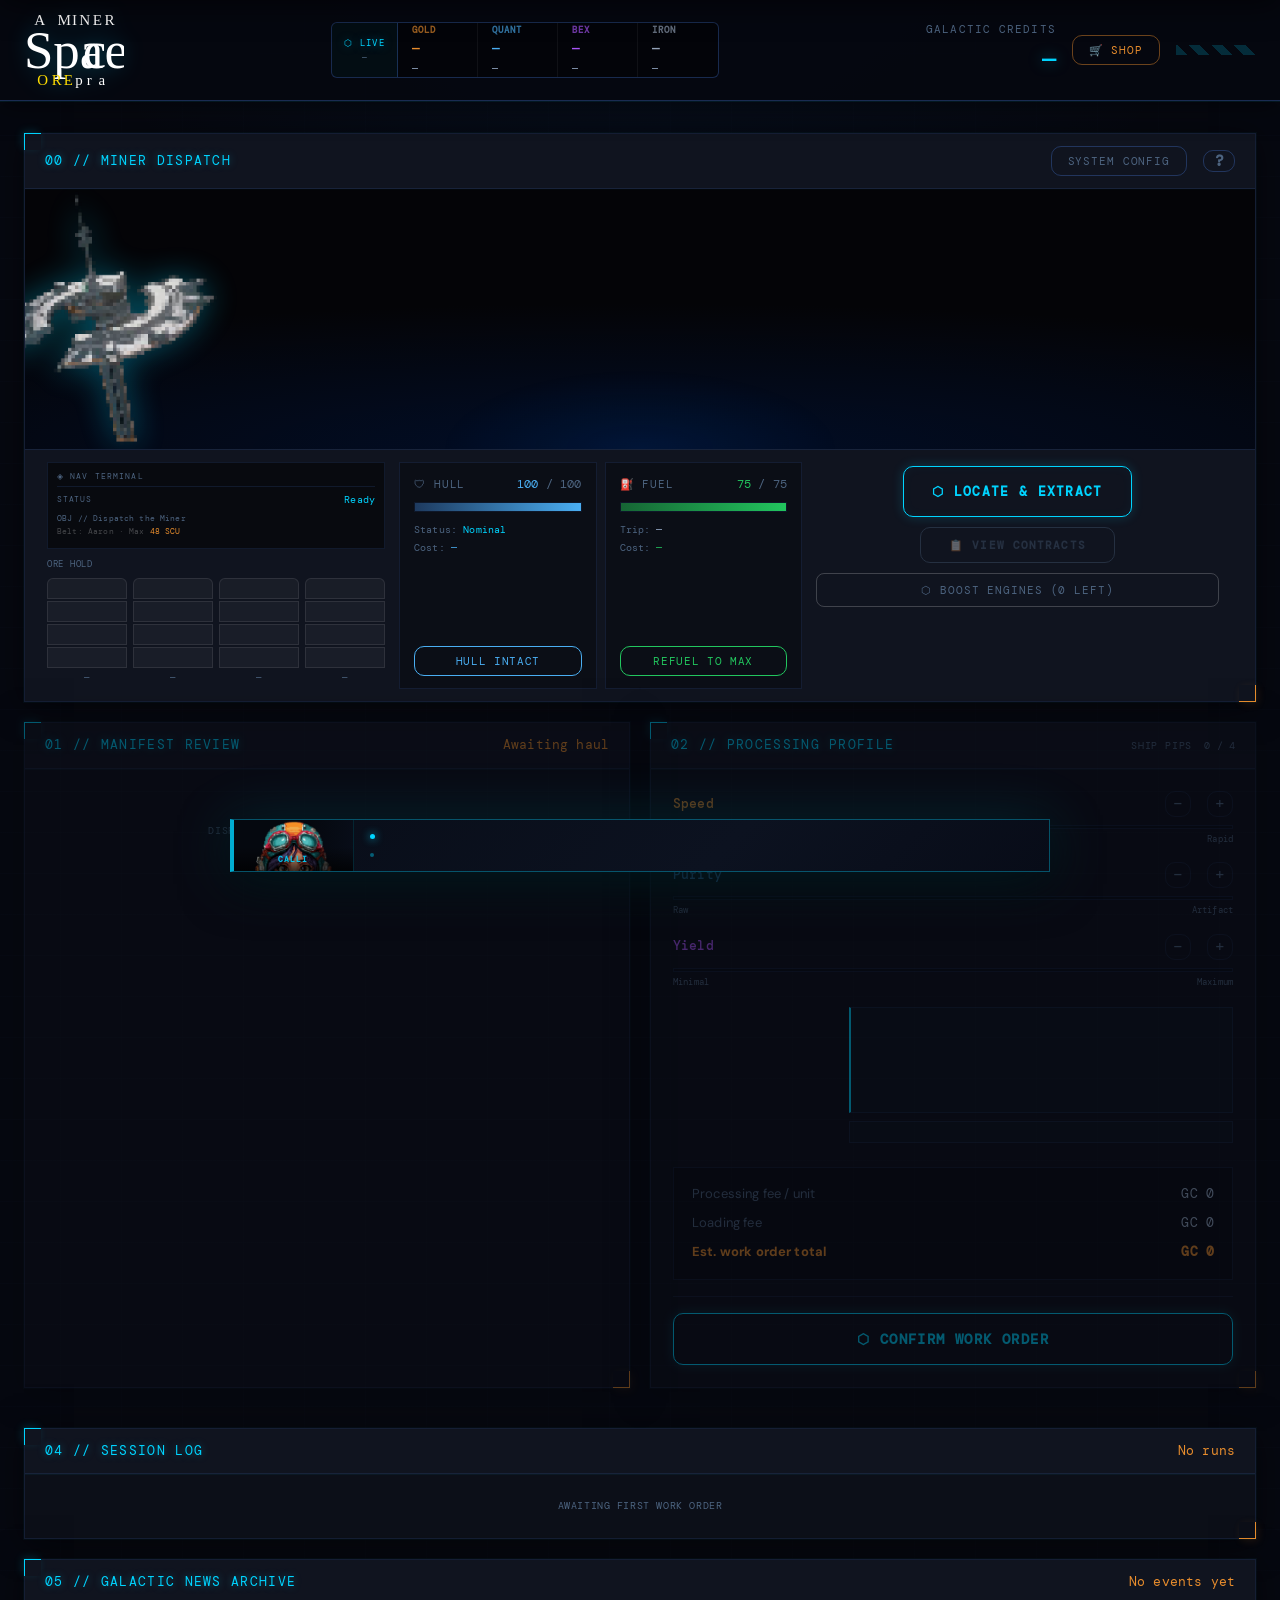
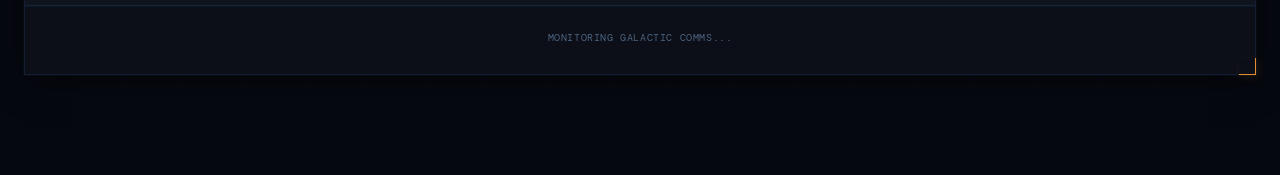
==== commit d05dc203: "Add files via upload" ====
--- a/index.html
+++ b/index.html
@@ -1,7203 +1,7496 @@
-<!DOCTYPE html>
-<html lang="en">
-<head>
-<meta charset="UTF-8">
-<meta name="viewport" content="width=device-width, initial-scale=1.0">
-<title>Space Ore Mining Simulator</title>
-<link rel="preconnect" href="https://fonts.googleapis.com">
-<link href="https://fonts.googleapis.com/css2?family=DM+Sans:wght@400;500;700&family=DM+Mono:wght@400;500&display=swap" rel="stylesheet">
-<link rel="stylesheet" href="styles.css">
-<link rel="stylesheet" href="scene.css">
-</head>
-<body>
-
-<!-- GAME LOCK OVERLAY -->
-<div id="gameLock" style="display:none;position:fixed;inset:0;z-index:8000;background:#050810;transition:opacity .4s ease;opacity:1;"></div>
-
-<!-- PILOT AUTH MODAL -->
-<div id="authModal" style="display:none;position:fixed;inset:0;z-index:8500;align-items:center;justify-content:center;">
-
-  <!-- Scanline + vignette overlay -->
-  <div style="position:absolute;inset:0;background:repeating-linear-gradient(0deg,transparent,transparent 2px,rgba(0,0,0,.08) 2px,rgba(0,0,0,.08) 4px);pointer-events:none;z-index:1;"></div>
-  <div style="position:absolute;inset:0;background:radial-gradient(ellipse at center,transparent 40%,rgba(0,0,0,.7) 100%);pointer-events:none;z-index:1;"></div>
-
-  <!-- Login card -->
-  <div style="position:relative;z-index:2;width:420px;max-width:94vw;background:rgba(8,12,24,.97);border:1px solid rgba(0,212,255,.2);box-shadow:0 0 60px rgba(0,212,255,.08),0 0 0 1px rgba(255,255,255,.04);overflow:hidden;">
-
-    <!-- Header bar -->
-    <div style="padding:20px 24px 16px;border-bottom:1px solid rgba(0,212,255,.12);background:rgba(0,212,255,.04);">
-      <div style="font-family:'DM Mono',monospace;font-size:9px;color:var(--cyan);text-transform:uppercase;letter-spacing:.22em;margin-bottom:6px;opacity:.7;">// Stanton Network — Aaron Belt Node</div>
-      <div style="font-family:'DM Sans',sans-serif;font-size:20px;font-weight:700;color:var(--text-bright);letter-spacing:.02em;">Pilot Authentication</div>
-      <div style="font-family:'DM Mono',monospace;font-size:10px;color:var(--text-dim);margin-top:4px;">Enter callsign &amp; access code to continue</div>
-    </div>
-
-    <div style="padding:22px 24px 26px;">
-
-      <!-- Callsign input -->
-      <div style="margin-bottom:20px;">
-        <div style="font-family:'DM Mono',monospace;font-size:9px;color:var(--cyan);text-transform:uppercase;letter-spacing:.16em;margin-bottom:7px;">Callsign</div>
-        <input id="loginUsername" type="text" maxlength="24" autocomplete="off" spellcheck="false"
-          placeholder="ENTER CALLSIGN"
-          style="width:100%;box-sizing:border-box;background:rgba(0,0,0,.5);border:1px solid rgba(0,212,255,.25);color:var(--text-bright);font-family:'DM Mono',monospace;font-size:14px;letter-spacing:.08em;padding:11px 14px;outline:none;text-transform:uppercase;transition:border-color .2s;"
-          onfocus="this.style.borderColor='var(--cyan)'" onblur="this.style.borderColor='rgba(0,212,255,.25)'"
-          onkeydown="if(event.key==='Enter')document.getElementById('kp-ok').click()">
-      </div>
-
-      <!-- 6-digit code display -->
-      <div style="font-family:'DM Mono',monospace;font-size:9px;color:var(--cyan);text-transform:uppercase;letter-spacing:.16em;margin-bottom:10px;">Access Code</div>
-      <div id="loginCodeDots" style="display:flex;gap:10px;justify-content:center;margin-bottom:18px;">
-        <div class="kp-dot" id="kd0"></div>
-        <div class="kp-dot" id="kd1"></div>
-        <div class="kp-dot" id="kd2"></div>
-        <div class="kp-dot" id="kd3"></div>
-        <div class="kp-dot" id="kd4"></div>
-        <div class="kp-dot" id="kd5"></div>
-      </div>
-
-      <!-- Keypad -->
-      <div style="display:grid;grid-template-columns:repeat(3,1fr);gap:8px;margin-bottom:14px;">
-        <button class="kp-btn" onclick="keypadPress('1')">1</button>
-        <button class="kp-btn" onclick="keypadPress('2')">2</button>
-        <button class="kp-btn" onclick="keypadPress('3')">3</button>
-        <button class="kp-btn" onclick="keypadPress('4')">4</button>
-        <button class="kp-btn" onclick="keypadPress('5')">5</button>
-        <button class="kp-btn" onclick="keypadPress('6')">6</button>
-        <button class="kp-btn" onclick="keypadPress('7')">7</button>
-        <button class="kp-btn" onclick="keypadPress('8')">8</button>
-        <button class="kp-btn" onclick="keypadPress('9')">9</button>
-        <button class="kp-btn kp-back" onclick="keypadBack()">⌫</button>
-        <button class="kp-btn" onclick="keypadPress('0')">0</button>
-        <button class="kp-btn kp-ok" id="kp-ok" onclick="keypadSubmit()">✓</button>
-      </div>
-
-      <!-- Error line -->
-      <div id="loginError" style="font-family:'DM Mono',monospace;font-size:10px;color:var(--red);text-align:center;min-height:16px;letter-spacing:.06em;"></div>
-    </div>
-  </div>
-
-  <!-- Hidden stubs so existing JS refs don't crash -->
-  <div id="formSignIn" style="display:none;"></div>
-  <div id="formSignUp" style="display:none;"></div>
-  <div id="authLoading" style="display:none;"></div>
-  <button id="tabSignIn" style="display:none;"></button>
-  <button id="tabSignUp" style="display:none;"></button>
-  <input id="siEmail" type="hidden"><input id="siPassword" type="hidden">
-  <input id="suName" type="hidden"><input id="suEmail" type="hidden">
-  <input id="suPassword" type="hidden"><input id="suConfirm" type="hidden">
-  <div id="siError" style="display:none;"></div><div id="suError" style="display:none;"></div>
-  <div id="pwStrengthBar" style="display:none;"></div><div id="pwStrengthLabel" style="display:none;"></div>
-</div>
-
-<style>
-.kp-dot {
-  width: 14px; height: 14px; border-radius: 50%;
-  border: 1px solid rgba(0,212,255,.3);
-  background: transparent;
-  transition: background .15s, box-shadow .15s;
-}
-.kp-dot.filled {
-  background: var(--cyan);
-  box-shadow: 0 0 8px rgba(0,212,255,.7);
-  border-color: var(--cyan);
-}
-.kp-btn {
-  padding: 14px 8px;
-  background: rgba(0,212,255,.05);
-  border: 1px solid rgba(0,212,255,.18);
-  color: var(--text-bright);
-  font-family: 'DM Mono', monospace;
-  font-size: 16px; font-weight: 600;
-  cursor: pointer;
-  transition: background .15s, box-shadow .15s;
-  letter-spacing: .04em;
-}
-.kp-btn:hover  { background: rgba(0,212,255,.14); box-shadow: 0 0 10px rgba(0,212,255,.15); }
-.kp-btn:active { background: rgba(0,212,255,.22); transform: scale(.96); }
-.kp-back { color: var(--orange); border-color: rgba(232,141,45,.3); background: rgba(232,141,45,.05); }
-.kp-back:hover { background: rgba(232,141,45,.12); box-shadow: 0 0 10px rgba(232,141,45,.15); }
-.kp-ok   { color: #000; background: var(--cyan); border-color: var(--cyan); font-size: 18px; }
-.kp-ok:hover   { background: #00eeff; box-shadow: 0 0 16px rgba(0,212,255,.5); }
-@keyframes kpShake {
-  0%,100% { transform: translateX(0); }
-  20%,60% { transform: translateX(-6px); }
-  40%,80% { transform: translateX(6px); }
-}
-</style>
-
-<!-- NEWS TICKER BANNER -->
-<div id="newsBanner" style="
-  position:fixed;top:0;left:0;right:0;z-index:500;
-  background:linear-gradient(135deg,rgba(6,8,16,0.98),rgba(16,20,31,0.98));
-  border-bottom:1px solid var(--border-bright);
-  transform:translateY(-100%);transition:transform .5s cubic-bezier(.4,0,.2,1);
-  box-shadow:0 4px 32px rgba(0,0,0,0.6);">
-  <div style="max-width:1200px;margin:0 auto;padding:12px 20px;display:flex;align-items:flex-start;gap:16px;">
-    <div id="newsSeverityTag" style="font-family:'DM Mono',monospace;font-size:9px;padding:4px 10px;border:1px solid;letter-spacing:.1em;text-transform:uppercase;flex-shrink:0;margin-top:2px;"></div>
-    <div style="flex:1;">
-      <div id="newsHeadline" style="font-family:'DM Mono',monospace;font-size:13px;font-weight:500;color:var(--text-bright);margin-bottom:4px;"></div>
-      <div id="newsBody" style="font-size:11px;color:var(--text-dim);line-height:1.5;"></div>
-    </div>
-    <div id="newsPriceImpact" style="text-align:right;flex-shrink:0;min-width:100px;">
-      <div style="font-family:'DM Mono',monospace;font-size:9px;color:var(--text-dim);text-transform:uppercase;margin-bottom:3px;">Market Impact</div>
-      <div id="newsImpactVal" style="font-family:'DM Mono',monospace;font-size:18px;font-weight:500;"></div>
-      <div id="newsImpactMat" style="font-family:'DM Mono',monospace;font-size:9px;color:var(--text-dim);margin-top:2px;"></div>
-    </div>
-  </div>
-  <!-- Progress bar showing time until banner hides -->
-  <div style="height:2px;background:rgba(255,255,255,.05);">
-    <div id="newsBannerTimer" style="height:100%;width:100%;transition:width linear;"></div>
-  </div>
-</div>
-
-<header class="site-header">
-  <div class="hdr-inner">
-
-    <!-- LEFT: logo, aligned to page content edge -->
-    <div class="hdr-left">
-      <img src="https://morb1ddonk.github.io/spaceorepra/img/logo.svg"
-        alt="Space Ore Mining Simulator"
-        style="height:100px;width:auto;filter:drop-shadow(0 0 10px rgba(0,212,255,0.3));">
-    </div>
-
-    <!-- CENTER: market ticker -->
-    <div class="hdr-center">
-      <div class="hdr-ticker" id="headerTicker">
-        <div class="hdr-ticker-label">
-          <span style="font-family:'DM Mono',monospace;font-size:9px;color:var(--cyan);text-transform:uppercase;letter-spacing:.14em;text-shadow:0 0 8px rgba(0,212,255,.5);">⬡ LIVE</span>
-          <span style="font-family:'DM Mono',monospace;font-size:8px;color:var(--text-dim);" id="marketLastUpdated">—</span>
-        </div>
-        <div class="ticker-item">
-          <span class="ticker-sym" style="color:#e88d2d;">GOLD</span>
-          <span class="ticker-price" id="mp-gold" style="color:#e88d2d;">—</span>
-          <span class="ticker-delta" id="md-gold">—</span>
-        </div>
-        <div class="ticker-item">
-          <span class="ticker-sym" style="color:#4aaef2;">QUANT</span>
-          <span class="ticker-price" id="mp-quant" style="color:#4aaef2;">—</span>
-          <span class="ticker-delta" id="md-quant">—</span>
-        </div>
-        <div class="ticker-item">
-          <span class="ticker-sym" style="color:#a855f7;">BEX</span>
-          <span class="ticker-price" id="mp-bex" style="color:#a855f7;">—</span>
-          <span class="ticker-delta" id="md-bex">—</span>
-        </div>
-        <div class="ticker-item">
-          <span class="ticker-sym" style="color:#94a3b8;">IRON</span>
-          <span class="ticker-price" id="mp-iron" style="color:#94a3b8;">—</span>
-          <span class="ticker-delta" id="md-iron">—</span>
-        </div>
-      </div>
-    </div>
-
-    <!-- RIGHT: wallet aligned to page edge -->
-    <div class="hdr-right">
-      <div class="wallet-box" style="display:flex;align-items:center;gap:16px;">
-        <div>
-          <div class="wallet-label">User Balance</div>
-          <div class="wallet-val" id="userWallet">—</div>
-        </div>
-        <button class="btn-sys" onclick="openShop()" id="shopHeaderBtn" style="color:var(--orange);border-color:rgba(232,141,45,.45);white-space:nowrap;flex-shrink:0;">🛒 Shop</button>
-      </div>
-      <div class="stripe-accent"></div>
-    </div>
-
-  </div>
-</header>
-
-<main class="page">
-
-  <!-- ADMIN PANEL -->
-  <!-- ── HELP PANEL ── -->
-  <div id="helpPanel" style="display:none;position:fixed;top:64px;right:20px;z-index:1100;width:360px;
-    background:rgba(4,7,16,.98);border:1px solid rgba(0,212,255,.3);border-top:3px solid var(--cyan);
-    box-shadow:0 0 60px rgba(0,212,255,.1),0 8px 40px rgba(0,0,0,.8);
-    font-family:'DM Mono',monospace;">
-    <div style="display:flex;justify-content:space-between;align-items:center;padding:14px 18px;border-bottom:1px solid rgba(0,212,255,.12);">
-      <span style="font-size:10px;color:var(--cyan);text-transform:uppercase;letter-spacing:.18em;font-weight:600;">◈ Pilot Handbook</span>
-      <button onclick="toggleHelpPanel()" style="background:transparent;border:none;color:var(--text-dim);font-size:14px;cursor:pointer;padding:0 4px;">✕</button>
-    </div>
-    <div style="padding:18px;display:flex;flex-direction:column;gap:14px;max-height:70vh;overflow-y:auto;">
-      <div style="display:flex;gap:12px;align-items:flex-start;">
-        <img src="img/Ship_1.png" style="width:32px;flex-shrink:0;filter:drop-shadow(0 0 6px rgba(232,141,45,.5));">
-        <div>
-          <div style="font-size:9px;color:var(--orange);letter-spacing:.16em;text-transform:uppercase;margin-bottom:3px;">Step 1 — Dispatch</div>
-          <div style="font-size:11px;color:var(--text-bright);line-height:1.5;">Click <b>Locate & Extract</b>, select an asteroid from the Star Map, and confirm. Your ship launches automatically.</div>
-        </div>
-      </div>
-      <div style="display:flex;gap:12px;align-items:flex-start;">
-        <img src="img/unloading.webp" style="width:32px;flex-shrink:0;filter:drop-shadow(0 0 6px rgba(232,141,45,.3));object-fit:contain;">
-        <div>
-          <div style="font-size:9px;color:var(--orange);letter-spacing:.16em;text-transform:uppercase;margin-bottom:3px;">Step 2 — Manifest</div>
-          <div style="font-size:11px;color:var(--text-bright);line-height:1.5;">When ore arrives, toggle items <b>ON</b> to refine or leave <b>OFF</b> to recycle at 30%. Confirm to proceed.</div>
-        </div>
-      </div>
-      <div style="display:flex;gap:12px;align-items:flex-start;">
-        <img src="img/mining_Barrel.svg" style="width:32px;flex-shrink:0;filter:drop-shadow(0 0 6px rgba(232,141,45,.3));object-fit:contain;">
-        <div>
-          <div style="font-size:9px;color:var(--orange);letter-spacing:.16em;text-transform:uppercase;margin-bottom:3px;">Step 3 — Processing Profile</div>
-          <div style="font-size:11px;color:var(--text-bright);line-height:1.5;">Set <b>Speed</b>, <b>Quality</b>, and <b>Yield</b> pips. More quality pips = higher purity grades. Confirm Work Order to start.</div>
-        </div>
-      </div>
-      <div style="display:flex;gap:12px;align-items:flex-start;">
-        <img src="img/mining_Barrel.svg" style="width:32px;flex-shrink:0;filter:drop-shadow(0 0 6px rgba(0,212,255,.3));object-fit:contain;">
-        <div>
-          <div style="font-size:9px;color:var(--orange);letter-spacing:.16em;text-transform:uppercase;margin-bottom:3px;">Step 4 — Refinery</div>
-          <div style="font-size:11px;color:var(--text-bright);line-height:1.5;">Watch units process in real time. Inert units are lost. Pristine and Artifact grades carry premium multipliers.</div>
-        </div>
-      </div>
-      <div style="display:flex;gap:12px;align-items:flex-start;">
-        <img src="img/transfer.webp" style="width:32px;flex-shrink:0;filter:drop-shadow(0 0 6px rgba(0,212,255,.3));object-fit:contain;">
-        <div>
-          <div style="font-size:9px;color:var(--orange);letter-spacing:.16em;text-transform:uppercase;margin-bottom:3px;">Step 5 — Transfer</div>
-          <div style="font-size:11px;color:var(--text-bright);line-height:1.5;">Click <b>Prepare Transfer</b> to sell refined ore and bank the credits to your wallet.</div>
-        </div>
-      </div>
-      <div style="border-top:1px solid rgba(255,255,255,.07);padding-top:12px;font-size:10px;color:var(--text-dim);line-height:1.6;">
-        Keep fuel topped up — empty tank = stranded. Tow costs <span style="color:var(--red)">30,000 aUEC</span>. Buy boost charges from the Shop to cut transit time in half.
-      </div>
-    </div>
-  </div>
-
-  <div id="adminPanel">
-    <div style="display:flex;justify-content:space-between;align-items:center;margin-bottom:18px;">
-      <span class="admin-section-title" style="margin-bottom:0;">Administrator Override Terminal</span>
-      <button class="btn-sys" onclick="toggleAdmin()">Close</button>
-    </div>
-    <div class="admin-grid" style="grid-template-columns:repeat(6,1fr);">
-      <div><span class="admin-section-title">Base Value (aUEC/SCU)</span><div id="adminMats"></div></div>
-      <div><span class="admin-section-title">Ore Rarity</span><div id="adminRarity"></div></div>
-      <div><span class="admin-section-title">Grade Config</span><div id="adminGrades"></div></div>
-      <div><span class="admin-section-title">Processing Profile</span><div id="adminWeights"></div></div>
-      <div><span class="admin-section-title">Logistics</span><div id="adminLogistics"></div></div>
-      <div><span class="admin-section-title">Ship Pips</span><div id="adminPips"></div></div>
-    </div>
-    <div style="margin-top:20px;padding-top:20px;border-top:1px solid var(--border);">
-      <span class="admin-section-title">Player Wallet Management</span>
-      <div id="adminPlayersDiv" style="display:flex;flex-direction:column;gap:6px;max-height:200px;overflow-y:auto;">
-        <div style="font-family:'DM Mono',monospace;font-size:10px;color:var(--text-dim);">Loading pilots...</div>
-      </div>
-    </div>
-  </div>
-
-  <!-- STEP 0: DISPATCH MINER — full width -->
-  <div class="card" id="dispatchCard" style="margin-bottom:20px;">
-    <div class="card-hdr">
-      <div class="card-title">00 // Miner Dispatch</div>
-      <!-- Header right: pilot info + system config + status/countdown -->
-      <div style="display:flex;align-items:center;gap:16px;">
-        <!-- Pilot + sign out (auth mode only) -->
-        <div id="authUserBox" style="display:none;align-items:center;gap:12px;">
-          <div style="display:flex;flex-direction:column;gap:1px;text-align:right;">
-            <div style="font-family:'DM Mono',monospace;font-size:9px;color:var(--text-dim);text-transform:uppercase;letter-spacing:.08em;">Pilot</div>
-            <div id="pilotNameDisplay" style="font-family:'DM Mono',monospace;font-size:13px;color:var(--cyan);text-shadow:0 0 8px rgba(0,212,255,.5);">—</div>
-          </div>
-          <button class="btn-sys" id="signOutBtn" onclick="signOut()" style="color:var(--red);border-color:rgba(255,64,96,.3);">Sign Out</button>
-        </div>
-        <input id="pilotName" type="hidden" value="Pilot">
-        <button class="btn-sys" onclick="toggleAdmin()">System Config</button>
-        <button class="btn-sys" id="helpBtn" onclick="toggleHelpPanel()" title="Help" style="width:32px;padding:0;font-size:15px;font-weight:700;letter-spacing:0;">?</button>
-      </div>
-    </div>
-    <div class="card-body" style="padding:0;">
-
-      <!-- ACTIVE CONTRACT STRIP — shown when contract is active -->
-      <div id="activeContractStrip" style="display:none;padding:14px 22px;
-        background:linear-gradient(135deg, rgba(232,141,45,0.18) 0%, rgba(232,141,45,0.08) 100%);
-        border-bottom:2px solid rgba(232,141,45,0.6);
-        border-top:1px solid rgba(232,141,45,0.25);
-        box-shadow:inset 0 0 40px rgba(232,141,45,0.05);
-        align-items:center;gap:16px;flex-wrap:wrap;">
-
-        <!-- Contract icon + label -->
-        <div style="display:flex;align-items:center;gap:8px;flex-shrink:0;">
-          <span style="font-size:18px;">📋</span>
-          <div>
-            <div style="font-family:'DM Mono',monospace;font-size:9px;color:var(--orange);text-transform:uppercase;letter-spacing:.12em;text-shadow:0 0 8px rgba(232,141,45,.5);">Active Contract</div>
-            <div style="font-family:'DM Mono',monospace;font-size:13px;color:var(--text-bright);font-weight:500;margin-top:1px;" id="acStripTitle">—</div>
-          </div>
-        </div>
-
-        <!-- Divider -->
-        <div style="width:1px;height:36px;background:rgba(232,141,45,.3);flex-shrink:0;"></div>
-
-        <!-- Stats -->
-        <div style="display:flex;align-items:center;gap:20px;flex:1;flex-wrap:wrap;">
-          <div style="display:flex;flex-direction:column;gap:2px;">
-            <span style="font-family:'DM Mono',monospace;font-size:9px;color:rgba(232,141,45,.6);text-transform:uppercase;letter-spacing:.08em;">Collecting</span>
-            <span style="font-family:'DM Mono',monospace;font-size:13px;font-weight:500;" id="acStripMat">—</span>
-          </div>
-          <div style="display:flex;flex-direction:column;gap:2px;">
-            <span style="font-family:'DM Mono',monospace;font-size:9px;color:rgba(232,141,45,.6);text-transform:uppercase;letter-spacing:.08em;">Progress</span>
-            <span style="font-family:'DM Mono',monospace;font-size:13px;font-weight:500;color:var(--text-bright);" id="acStripProgress">—</span>
-          </div>
-          <div style="display:flex;flex-direction:column;gap:2px;">
-            <span style="font-family:'DM Mono',monospace;font-size:9px;color:rgba(232,141,45,.6);text-transform:uppercase;letter-spacing:.08em;">Bonus</span>
-            <span style="font-family:'DM Mono',monospace;font-size:13px;font-weight:500;color:var(--orange);" id="acStripBonus">—</span>
-          </div>
-        </div>
-
-        <!-- Time remaining — prominent -->
-        <div style="text-align:right;flex-shrink:0;">
-          <div style="font-family:'DM Mono',monospace;font-size:9px;color:rgba(232,141,45,.6);text-transform:uppercase;letter-spacing:.08em;margin-bottom:2px;">Time Remaining</div>
-          <div style="font-family:'DM Mono',monospace;font-size:22px;font-weight:500;line-height:1;" id="acStripTime">—</div>
-        </div>
-
-        <!-- Abandon button -->
-        <button onclick="abandonContract()"
-          style="flex-shrink:0;padding:7px 14px;background:transparent;border:1px solid rgba(255,64,96,.4);color:var(--red);font-family:'DM Mono',monospace;font-size:10px;text-transform:uppercase;letter-spacing:.06em;cursor:pointer;transition:all .2s;border-radius:10px;"
-          onmouseover="this.style.background='rgba(255,64,96,.1)'" onmouseout="this.style.background='transparent'">
-          Abandon
-        </button>
-
-      </div>
-
-      <!-- SPACE SCENE — full width, tall -->
-      <div style="position:relative;width:100%;height:260px;background:radial-gradient(ellipse 120% 80% at 50% 100%,rgba(0,20,60,0.6) 0%,rgba(0,0,0,0) 70%),rgba(0,0,0,.7);overflow:hidden;" id="spaceCanvas">
-
-        <!-- ── ZOOM LAYER — only background + foreground objects scale ── -->
-        <div id="sceneInner" style="position:absolute;inset:0;transform-origin:50% 50%;will-change:transform;">
-
-          <!-- Background: stars + drifting asteroids -->
-          <div id="starField" style="position:absolute;inset:0;z-index:1;"></div>
-          <div id="asteroidField" style="position:absolute;inset:0;z-index:2;pointer-events:none;"></div>
-
-          <!-- Subtle planet glow -->
-          <div style="position:absolute;bottom:-80px;left:50%;transform:translateX(-50%);width:400px;height:160px;background:radial-gradient(ellipse,rgba(0,80,180,0.12) 0%,transparent 70%);pointer-events:none;z-index:1;"></div>
-
-          <!-- Station — starts docked left, flies off-screen left during flight -->
-          <div id="stationObj" style="position:absolute;left:0;top:0;bottom:0;width:160px;display:flex;flex-direction:column;align-items:center;justify-content:center;z-index:5;transition:left 0s;">
-            <img src="https://morb1ddonk.github.io/spaceorepra/img/station_mini.png"
-              style="height:110%;width:auto;opacity:0.9;filter:drop-shadow(0 0 16px rgba(0,212,255,0.4));" alt="station">
-          </div>
-
-          <!-- Asteroid — starts off-screen right, flies in during approach -->
-          <div id="asteroidObj" style="position:absolute;right:-260px;top:0;bottom:0;width:260px;display:flex;flex-direction:column;align-items:center;justify-content:center;gap:8px;z-index:5;transition:right 0s;">
-            <img id="asteroidImg" src="https://morb1ddonk.github.io/spaceorepra/img/asteroid_mini.png"
-              style="width:192px;height:auto;opacity:0.7;transition:opacity .4s,filter .4s;" alt="asteroid">
-          </div>
-
-          <!-- Prospector ship — always centered vertically, moves horizontally -->
-          <img id="minerShip"
-            src="img/Ship_0.png"
-            style="position:absolute;top:50%;left:10%;transform:translate(-50%,-50%);width: 80px;height:auto;opacity:0;z-index:10;filter:drop-shadow(0 0 8px rgba(0,212,255,0.25));"
-            alt="prospector">
-
-        </div><!-- /sceneInner (zoom layer) -->
-
-        <!-- ── HUD LAYER — outside zoom, never scales ── -->
-        <div id="sceneHud" style="position:absolute;inset:0;pointer-events:none;z-index:50;">
-
-
-          <!-- ── IN-SCENE NEWS PANEL ── -->
-          <div id="sceneNewsPanel" style="display:none;position:absolute;inset:0;z-index:70;animation:storyFadeIn .6s ease;">
-
-            <!-- Letterbox bars -->
-            <div style="position:absolute;top:0;left:0;right:0;height:20px;background:#000;z-index:2;"></div>
-            <div style="position:absolute;bottom:0;left:0;right:0;height:20px;background:#000;z-index:2;"></div>
-
-            <!-- Two-column grid: image left, text right -->
-            <div style="position:absolute;inset:0;display:grid;grid-template-columns:280px 1fr;background:var(--bg-card);border:1px solid rgba(255,255,255,.07);">
-
-              <!-- LEFT: image -->
-              <div style="position:relative;overflow:hidden;background:#050810;">
-                <img id="sceneNewsBg" src="" alt=""
-                  style="position:absolute;inset:0;width:100%;height:100%;object-fit:cover;object-position:center;opacity:0;transition:opacity 1.2s ease;">
-                <!-- Gradient fade right into text panel -->
-                <div style="position:absolute;inset:0;background:linear-gradient(to right,transparent 40%,var(--bg-card) 100%);z-index:1;"></div>
-                <!-- Publication masthead overlay on image -->
-                <div style="position:absolute;top:20px;left:16px;z-index:2;display:flex;align-items:center;gap:8px;">
-                  <div id="sceneNewsSeverity" style="font-family:'DM Mono',monospace;font-size:8px;text-transform:uppercase;letter-spacing:.16em;padding:3px 10px;border:1px solid;border-radius:3px;background:rgba(0,0,0,.6);backdrop-filter:blur(4px);"></div>
-                  <div style="font-family:'DM Mono',monospace;font-size:8px;color:rgba(255,255,255,.4);letter-spacing:.08em;">Market Bulletin</div>
-                </div>
-              </div>
-
-              <!-- RIGHT: article text -->
-              <div style="display:flex;flex-direction:column;justify-content:center;padding:24px 24px 24px 20px;gap:0;border-left:1px solid rgba(255,255,255,.05);">
-
-                <!-- Publication header -->
-                <div style="display:flex;align-items:center;gap:10px;margin-bottom:10px;padding-bottom:8px;border-bottom:1px solid rgba(255,255,255,.07);">
-                  <div style="font-family:'DM Mono',monospace;font-size:8px;color:var(--cyan);text-transform:uppercase;letter-spacing:.2em;text-shadow:0 0 8px rgba(0,212,255,.4);">⬡ UEE Galactic Times</div>
-                  <div style="flex:1;height:1px;background:rgba(0,212,255,.12);"></div>
-                  <div style="font-family:'DM Mono',monospace;font-size:7px;color:rgba(255,255,255,.2);letter-spacing:.06em;">MARKET DISPATCH</div>
-                </div>
-
-                <!-- Headline -->
-                <div id="sceneNewsHeadline" style="font-family:'DM Sans',sans-serif;font-size:15px;font-weight:700;color:var(--text-bright);line-height:1.25;margin-bottom:10px;"></div>
-
-                <!-- Body copy — newspaper column feel with left border -->
-                <div id="sceneNewsBody" style="font-size:11px;color:var(--text-dim);line-height:1.7;border-left:2px solid;padding-left:10px;margin-bottom:12px;"></div>
-
-                <!-- Impact widget -->
-                <div style="display:flex;align-items:center;gap:12px;padding:8px 12px;border:1px solid rgba(255,255,255,.08);border-radius:6px;background:rgba(0,0,0,.3);">
-                  <div>
-                    <div style="font-family:'DM Mono',monospace;font-size:7px;color:rgba(255,255,255,.3);text-transform:uppercase;letter-spacing:.12em;margin-bottom:2px;">Market Impact</div>
-                    <div id="sceneNewsImpact" style="font-family:'DM Mono',monospace;font-size:20px;font-weight:500;line-height:1;"></div>
-                  </div>
-                  <div style="width:1px;height:28px;background:rgba(255,255,255,.08);"></div>
-                  <div id="sceneNewsMat" style="font-family:'DM Mono',monospace;font-size:9px;color:var(--text-dim);text-transform:uppercase;letter-spacing:.08em;"></div>
-                </div>
-
-              </div>
-            </div>
-
-            <!-- Timer bar — on top of letterbox at bottom -->
-            <div style="position:absolute;bottom:20px;left:0;right:0;height:2px;background:rgba(255,255,255,.04);z-index:3;">
-              <div id="sceneNewsTimer" style="height:100%;width:100%;"></div>
-            </div>
-
-          </div>
-
-        </div><!-- /sceneHud -->
-
-        <!-- Offload overlay — shown while cargo transfers -->
-        <div id="offloadOverlay" style="display:none;position:absolute;inset:0;background:rgba(0,0,0,.55);align-items:center;justify-content:center;flex-direction:column;gap:14px;z-index:60;">
-          <div style="display:flex;align-items:center;gap:0;width:340px;position:relative;">
-            <img src="img/Ship_0.png" style="width:54px;height:auto;filter:drop-shadow(0 0 8px rgba(0,212,255,.4));flex-shrink:0;" alt="">
-            <div style="flex:1;height:20px;position:relative;overflow:hidden;margin:0 8px;">
-              <div id="cargoDots" style="position:absolute;inset:0;display:flex;align-items:center;gap:6px;"></div>
-            </div>
-            <img src="https://morb1ddonk.github.io/spaceorepra/img/station_mini.png" style="width:54px;height:auto;filter:drop-shadow(0 0 12px rgba(0,212,255,.5));flex-shrink:0;" alt="">
-          </div>
-          <div id="offloadLabel" style="font-family:'DM Mono',monospace;font-size:12px;color:var(--cyan);letter-spacing:.1em;text-transform:uppercase;text-shadow:0 0 8px rgba(0,212,255,.5);">Transferring cargo...</div>
-          <div style="width:340px;height:8px;background:rgba(0,0,0,.5);border:1px solid rgba(0,212,255,.2);">
-            <div id="offloadBar" style="height:100%;width:0%;background:linear-gradient(90deg,rgba(0,212,255,.6),var(--cyan));transition:width .15s linear;box-shadow:0 0 6px rgba(0,212,255,.5);"></div>
-          </div>
-        </div>
-
-      </div>
-
-      <!-- CONTROLS ROW — below the scene -->
-      <div style="padding:12px 22px;display:grid;grid-template-columns:auto 1fr 1fr auto;gap:14px;align-items:stretch;border-top:1px solid var(--border);background:var(--bg-header);">
-
-        <!-- BARRELS — always visible, fill column height -->
-        <div style="display:flex;flex-direction:column;justify-content:center;">
-
-          <!-- FLIGHT TERMINAL — compact nav readout above ore hold -->
-          <div style="background:rgba(0,0,0,.5);border:1px solid var(--border);padding:7px 9px;margin-bottom:8px;min-width:190px;">
-            <div style="font-family:'DM Mono',monospace;font-size:8px;color:var(--text-dim);text-transform:uppercase;letter-spacing:.14em;border-bottom:1px solid var(--border);padding-bottom:3px;margin-bottom:5px;">◈ Nav Terminal</div>
-            <!-- Status -->
-            <div style="display:flex;justify-content:space-between;align-items:center;gap:8px;margin-bottom:4px;">
-              <span style="font-family:'DM Mono',monospace;font-size:8px;color:var(--text-dim);text-transform:uppercase;letter-spacing:.1em;">Status</span>
-              <span id="dispatchStatus" style="font-family:'DM Mono',monospace;font-size:10px;color:var(--cyan);">Ready</span>
-            </div>
-            <!-- Idle objective (fades out during flight) -->
-            <div id="sceneIdleOverlay" style="transition:opacity .8s ease;">
-              <div style="font-family:'DM Mono',monospace;font-size:8px;color:var(--text-dim);line-height:1.6;">OBJ // Dispatch the Miner<br><span style="color:rgba(255,255,255,.25);">Belt: Aaron · Max <span style="color:var(--orange);">48 SCU</span></span></div>
-            </div>
-            <!-- Phase status (shown during flight) -->
-            <div id="mineStatusOverlay" style="opacity:0;font-family:'DM Mono',monospace;font-size:9px;color:var(--orange);letter-spacing:.05em;transition:opacity .4s;line-height:1.4;"></div>
-            <!-- ETAs (shown during flight) -->
-            <div id="dispatchCountdownWrap" style="display:none;flex-direction:column;gap:4px;margin-top:4px;">
-              <div id="etaAsteroidWrap" style="display:flex;align-items:center;gap:6px;">
-                <span style="font-family:'DM Mono',monospace;font-size:8px;color:var(--orange);width:14px;flex-shrink:0;">◈</span>
-                <span id="etaAsteroid" style="font-family:'DM Mono',monospace;font-size:11px;font-weight:500;color:var(--orange);width:34px;flex-shrink:0;">—:——</span>
-                <div style="flex:1;height:3px;background:rgba(255,255,255,.06);border:1px solid var(--border);">
-                  <div id="etaAsteroidBar" style="height:100%;background:var(--orange);width:0%;transition:width .2s linear;box-shadow:0 0 4px rgba(232,141,45,.5);"></div>
-                </div>
-              </div>
-              <div id="etaStationWrap" style="display:flex;align-items:center;gap:6px;">
-                <span style="font-family:'DM Mono',monospace;font-size:8px;color:var(--cyan);width:14px;flex-shrink:0;">⌂</span>
-                <span id="etaStation" style="font-family:'DM Mono',monospace;font-size:11px;font-weight:500;color:var(--cyan);width:34px;flex-shrink:0;">—:——</span>
-                <div style="flex:1;height:3px;background:rgba(255,255,255,.06);border:1px solid var(--border);">
-                  <div id="etaStationBar" style="height:100%;background:var(--cyan);width:0%;transition:width .2s linear;box-shadow:0 0 4px rgba(0,212,255,.5);"></div>
-                </div>
-              </div>
-            </div>
-            <!-- Asteroid name/purity (shown when at asteroid) -->
-            <div style="margin-top:4px;min-height:0;">
-              <div id="asteroidName" style="font-family:'DM Mono',monospace;font-size:8px;color:rgba(184,115,51,0.6);letter-spacing:.1em;text-transform:uppercase;"></div>
-              <div id="asteroidPurity" style="font-family:'DM Mono',monospace;font-size:8px;color:rgba(184,115,51,0.0);letter-spacing:.06em;margin-top:1px;transition:color .6s;"></div>
-            </div>
-          </div>
-
-          <div style="display:flex;justify-content:space-between;align-items:center;margin-bottom:6px;">
-            <span style="font-family:'DM Mono',monospace;font-size:9px;color:var(--text-dim);text-transform:uppercase;letter-spacing:.08em;">Ore Hold</span>
-            <span style="font-family:'DM Mono',monospace;font-size:10px;color:var(--orange);" id="miningBarPct"></span>
-          </div>
-          <div style="display:flex;gap:6px;align-items:flex-end;flex:1;">
-            <div class="barrel-wrap">
-              <div class="barrel-gauge" id="barrelGauge0">
-                <div class="barrel-particles" id="barrelParticles0"></div>
-                <div class="barrel-seg" id="bseg0-0"><div class="barrel-seg-fill" id="bfill0-0"></div></div>
-                <div class="barrel-seg" id="bseg0-1"><div class="barrel-seg-fill" id="bfill0-1"></div></div>
-                <div class="barrel-seg" id="bseg0-2"><div class="barrel-seg-fill" id="bfill0-2"></div></div>
-                <div class="barrel-seg" id="bseg0-3"><div class="barrel-seg-fill" id="bfill0-3"></div></div>
-              </div>
-              <div class="barrel-lbl" id="barrelLabel0">—</div>
-            </div>
-            <div class="barrel-wrap">
-              <div class="barrel-gauge" id="barrelGauge1">
-                <div class="barrel-particles" id="barrelParticles1"></div>
-                <div class="barrel-seg" id="bseg1-0"><div class="barrel-seg-fill" id="bfill1-0"></div></div>
-                <div class="barrel-seg" id="bseg1-1"><div class="barrel-seg-fill" id="bfill1-1"></div></div>
-                <div class="barrel-seg" id="bseg1-2"><div class="barrel-seg-fill" id="bfill1-2"></div></div>
-                <div class="barrel-seg" id="bseg1-3"><div class="barrel-seg-fill" id="bfill1-3"></div></div>
-              </div>
-              <div class="barrel-lbl" id="barrelLabel1">—</div>
-            </div>
-            <div class="barrel-wrap">
-              <div class="barrel-gauge" id="barrelGauge2">
-                <div class="barrel-particles" id="barrelParticles2"></div>
-                <div class="barrel-seg" id="bseg2-0"><div class="barrel-seg-fill" id="bfill2-0"></div></div>
-                <div class="barrel-seg" id="bseg2-1"><div class="barrel-seg-fill" id="bfill2-1"></div></div>
-                <div class="barrel-seg" id="bseg2-2"><div class="barrel-seg-fill" id="bfill2-2"></div></div>
-                <div class="barrel-seg" id="bseg2-3"><div class="barrel-seg-fill" id="bfill2-3"></div></div>
-              </div>
-              <div class="barrel-lbl" id="barrelLabel2">—</div>
-            </div>
-            <div class="barrel-wrap">
-              <div class="barrel-gauge" id="barrelGauge3">
-                <div class="barrel-particles" id="barrelParticles3"></div>
-                <div class="barrel-seg" id="bseg3-0"><div class="barrel-seg-fill" id="bfill3-0"></div></div>
-                <div class="barrel-seg" id="bseg3-1"><div class="barrel-seg-fill" id="bfill3-1"></div></div>
-                <div class="barrel-seg" id="bseg3-2"><div class="barrel-seg-fill" id="bfill3-2"></div></div>
-                <div class="barrel-seg" id="bseg3-3"><div class="barrel-seg-fill" id="bfill3-3"></div></div>
-              </div>
-              <div class="barrel-lbl" id="barrelLabel3">—</div>
-            </div>
-          </div>
-          <!-- Status / idle text below barrels -->
-          <div id="miningBarWrap" style="margin-top:4px;">
-            <div style="font-family:'DM Mono',monospace;font-size:10px;color:var(--text-dim);" id="miningBarLabel"></div>
-          </div>
-          <!-- dispatchIdleText moved into space scene -->
-          <div id="dispatchIdleText" style="display:none;"></div>
-        </div>
-
-        <!-- Fuel gauge -->
-        <div style="background:rgba(0,0,0,.3);border:1px solid var(--border);padding:12px 14px;">
-          <div style="display:flex;justify-content:space-between;align-items:center;margin-bottom:8px;">
-            <span style="font-family:'DM Mono',monospace;font-size:11px;color:var(--text-dim);text-transform:uppercase;letter-spacing:.08em;">⛽ Fuel Tank</span>
-            <span style="font-family:'DM Mono',monospace;font-size:12px;" id="fuelReadout"><span id="fuelCurrent" style="color:#22c55e;">75</span><span style="color:var(--text-dim);" id="fuelMaxLabel"> / 75 units</span></span>
-          </div>
-          <div style="height:10px;background:rgba(0,0,0,.5);border:1px solid var(--border);overflow:hidden;margin-bottom:10px;">
-            <div id="fuelBar" style="height:100%;width:100%;background:linear-gradient(90deg,#166534,#22c55e);transition:width .4s ease;"></div>
-          </div>
-          <div style="display:flex;align-items:center;justify-content:space-between;gap:8px;margin-bottom:6px;">
-            <div style="font-family:'DM Mono',monospace;font-size:11px;color:var(--text-dim);">
-              Trip: <span style="color:var(--text-main);" id="fuelTripCost">—</span>
-            </div>
-            <span style="font-family:'DM Mono',monospace;font-size:11px;color:var(--text-dim);">Cost: <span style="color:#22c55e;" id="fuelRefuelCost">—</span></span>
-          </div>
-          <button id="refuelBtn" onclick="refuelMiner()"
-            style="width:100%;font-family:'DM Mono',monospace;font-size:11px;text-transform:uppercase;letter-spacing:.06em;background:transparent;border:1px solid #22c55e;color:#22c55e;padding:7px 12px;cursor:pointer;white-space:nowrap;transition:all .2s;"
-            onmouseover="this.style.background='rgba(34,197,94,.1)'" onmouseout="this.style.background='transparent'">
-            Refuel to Max
-          </button>
-          <div id="fuelWarning" style="display:none;font-family:'DM Mono',monospace;font-size:11px;color:var(--red);margin-top:8px;">⚠ Insufficient fuel for round trip</div>
-        </div>
-
-        <!-- Dispatch button + fuel status -->
-        <div style="display:flex;flex-direction:column;align-items:center;gap:10px;padding-top:4px;">
-          <button class="btn-confirm" id="dispatchBtn" onclick="openStarMap()" style="padding:16px 28px;font-size:13px;white-space:nowrap;">
-            ⬡ Locate & Extract
-          </button>
-          <button class="btn-confirm" id="contractsBtn" onclick="openContractBoard()" disabled style="padding:10px 28px;font-size:11px;white-space:nowrap;letter-spacing:.1em;">
-            📋 View Contracts
-          </button>
-          <button id="boostEngineBtn" onclick="toggleBoost()"
-            style="width:100%;padding:9px 20px;background:transparent;border:1px solid rgba(255,255,255,.2);color:var(--text-dim);font-family:'DM Mono',monospace;font-size:11px;text-transform:uppercase;letter-spacing:.08em;cursor:pointer;transition:all .2s;border-radius:8px;white-space:nowrap;"
-            title="Activate boost engines — purchase charges from the shop">
-            ⬡ Boost Engines (0 left)
-          </button>
-          <div id="dispatchFuelBlock" style="font-family:'DM Mono',monospace;font-size:11px;color:var(--text-dim);text-align:center;line-height:1.8;"></div>
-        </div>
-
-      </div>
-    </div>
-  </div>
-
-  <div class="two-col" id="twoColSteps">
-
-    <!-- STEP 1: MANIFEST REVIEW -->
-    <div class="card" id="manifestCard" style="opacity:.4;pointer-events:none;">
-      <div class="card-hdr">
-        <div class="card-title">01 // Manifest Review</div>
-        <div class="card-sub" id="manifestSub">Awaiting haul</div>
-      </div>
-      <div class="card-body">
-        <div id="manifestEmpty" style="padding:32px 0;text-align:center;font-family:'DM Mono',monospace;font-size:10px;color:var(--text-dim);text-transform:uppercase;letter-spacing:.08em;">
-          Dispatch miner to populate manifest
-        </div>
-        <div id="manifestContents" style="display:none;">
-          <div style="font-family:'DM Mono',monospace;font-size:9px;color:var(--text-dim);text-transform:uppercase;letter-spacing:.08em;margin-bottom:10px;border-left:2px solid var(--orange);padding-left:8px;">
-            Toggle items ON to send to refinery. Items left OFF are recycled at 30% value.
-          </div>
-          <div id="manifestList" style="display:flex;flex-direction:column;gap:4px;margin-bottom:14px;"></div>
-          <div style="background:rgba(0,0,0,.3);border:1px solid var(--border);padding:12px 14px;">
-            <div style="display:flex;justify-content:space-between;font-family:'DM Mono',monospace;font-size:10px;margin-bottom:6px;">
-              <span style="color:var(--text-dim);">→ Refinery queue</span>
-              <span style="color:var(--cyan);" id="mvRefineTotal">—</span>
-            </div>
-            <div style="display:flex;justify-content:space-between;font-family:'DM Mono',monospace;font-size:10px;margin-bottom:10px;">
-              <span style="color:var(--text-dim);">→ Recycle (30%)</span>
-              <span style="color:var(--orange);" id="mvSellTotal">—</span>
-            </div>
-            <div style="display:flex;justify-content:space-between;font-family:'DM Mono',monospace;font-size:10px;padding-top:8px;border-top:1px solid var(--border);">
-              <span style="color:var(--text-dim);">SCU to refinery</span>
-              <span style="color:var(--text-bright);" id="mvScuToRefine">—</span>
-            </div>
-          </div>
-          <div style="display:flex;gap:8px;margin-top:12px;">
-            <button class="btn-confirm" onclick="commitManifest()" id="commitBtn"
-              style="flex:2;padding:12px;font-size:12px;">
-              ⬡ Confirm Manifest &amp; Proceed
-            </button>
-            <button onclick="recycleAll()"
-              style="flex:1;padding:12px;background:transparent;border:1px solid var(--orange);color:var(--orange);font-family:'DM Mono',monospace;font-size:11px;font-weight:700;text-transform:uppercase;letter-spacing:.08em;cursor:pointer;transition:all .2s;"
-              onmouseover="this.style.background='rgba(232,141,45,.08)'" onmouseout="this.style.background='transparent'">
-              ♻ Recycle All
-            </button>
-          </div>
-        </div>
-      </div>
-    </div>
-    <!-- STEP 2: PROCESSING PROFILE -->
-    <div class="card" id="processingCard" style="opacity:.4;pointer-events:none;">
-      <div class="card-hdr">
-        <div class="card-title">02 // Processing Profile</div>
-        <div style="display:flex;align-items:center;gap:14px;">
-          <!-- Pip budget display -->
-          <div style="display:flex;align-items:center;gap:6px;">
-            <span style="font-family:'DM Mono',monospace;font-size:10px;color:var(--text-dim);text-transform:uppercase;letter-spacing:.08em;">Ship Pips</span>
-            <div id="pipBudgetDisplay" style="display:flex;gap:4px;"></div>
-            <span style="font-family:'DM Mono',monospace;font-size:10px;color:var(--text-dim);" id="pipBudgetLabel">0 / 4</span>
-          </div>
-        </div>
-      </div>
-      <div class="card-body">
-
-        <!-- Pip allocator -->
-        <div style="display:flex;flex-direction:column;gap:16px;margin-bottom:18px;" id="pipAllocator">
-
-          <!-- Speed -->
-          <div>
-            <div style="display:flex;justify-content:space-between;align-items:center;margin-bottom:8px;">
-              <div style="display:flex;align-items:center;gap:10px;">
-                <span style="font-family:'DM Mono',monospace;font-size:13px;font-weight:500;color:var(--orange);">Speed</span>
-                <span style="font-family:'DM Mono',monospace;font-size:11px;color:var(--orange);" id="pct-speed"></span>
-              </div>
-              <div style="display:flex;align-items:center;gap:8px;">
-                <button onclick="movePip('speed',-1)" style="width:26px;height:26px;background:transparent;border:1px solid var(--border);color:var(--text-dim);font-size:16px;cursor:pointer;font-family:'DM Mono',monospace;line-height:1;transition:all .15s;"
-                  onmouseover="this.style.borderColor='var(--orange)';this.style.color='var(--orange)'" onmouseout="this.style.borderColor='var(--border)';this.style.color='var(--text-dim)'">−</button>
-                <div id="pips-speed" style="display:flex;gap:5px;"></div>
-                <button onclick="movePip('speed',1)" style="width:26px;height:26px;background:transparent;border:1px solid var(--border);color:var(--text-dim);font-size:16px;cursor:pointer;font-family:'DM Mono',monospace;line-height:1;transition:all .15s;"
-                  onmouseover="this.style.borderColor='var(--orange)';this.style.color='var(--orange)'" onmouseout="this.style.borderColor='var(--border)';this.style.color='var(--text-dim)'">+</button>
-              </div>
-            </div>
-            <div style="height:4px;background:var(--bg-input);border:1px solid var(--border);overflow:hidden;">
-              <div id="fill-speed" style="height:100%;width:0%;background:var(--orange);transition:width .2s ease;"></div>
-            </div>
-            <div style="display:flex;justify-content:space-between;margin-top:3px;">
-              <span style="font-family:'DM Mono',monospace;font-size:9px;color:var(--text-dim);">Glacial</span>
-              <span style="font-family:'DM Mono',monospace;font-size:9px;color:var(--text-dim);">Rapid</span>
-            </div>
-          </div>
-
-          <!-- Purity -->
-          <div>
-            <div style="display:flex;justify-content:space-between;align-items:center;margin-bottom:8px;">
-              <div style="display:flex;align-items:center;gap:10px;">
-                <span style="font-family:'DM Mono',monospace;font-size:13px;font-weight:500;color:var(--blue);">Purity</span>
-                <span style="font-family:'DM Mono',monospace;font-size:11px;color:var(--blue);" id="pct-quality"></span>
-              </div>
-              <div style="display:flex;align-items:center;gap:8px;">
-                <button onclick="movePip('quality',-1)" style="width:26px;height:26px;background:transparent;border:1px solid var(--border);color:var(--text-dim);font-size:16px;cursor:pointer;font-family:'DM Mono',monospace;line-height:1;transition:all .15s;"
-                  onmouseover="this.style.borderColor='var(--blue)';this.style.color='var(--blue)'" onmouseout="this.style.borderColor='var(--border)';this.style.color='var(--text-dim)'">−</button>
-                <div id="pips-quality" style="display:flex;gap:5px;"></div>
-                <button onclick="movePip('quality',1)" style="width:26px;height:26px;background:transparent;border:1px solid var(--border);color:var(--text-dim);font-size:16px;cursor:pointer;font-family:'DM Mono',monospace;line-height:1;transition:all .15s;"
-                  onmouseover="this.style.borderColor='var(--blue)';this.style.color='var(--blue)'" onmouseout="this.style.borderColor='var(--border)';this.style.color='var(--text-dim)'">+</button>
-              </div>
-            </div>
-            <div style="height:4px;background:var(--bg-input);border:1px solid var(--border);overflow:hidden;">
-              <div id="fill-quality" style="height:100%;width:0%;background:var(--blue);transition:width .2s ease;"></div>
-            </div>
-            <div style="display:flex;justify-content:space-between;margin-top:3px;">
-              <span style="font-family:'DM Mono',monospace;font-size:9px;color:var(--text-dim);">Raw</span>
-              <span style="font-family:'DM Mono',monospace;font-size:9px;color:var(--text-dim);">Artifact</span>
-            </div>
-          </div>
-
-          <!-- Yield -->
-          <div>
-            <div style="display:flex;justify-content:space-between;align-items:center;margin-bottom:8px;">
-              <div style="display:flex;align-items:center;gap:10px;">
-                <span style="font-family:'DM Mono',monospace;font-size:13px;font-weight:500;color:var(--purple);">Yield</span>
-                <span style="font-family:'DM Mono',monospace;font-size:11px;color:var(--purple);" id="pct-cost"></span>
-              </div>
-              <div style="display:flex;align-items:center;gap:8px;">
-                <button onclick="movePip('cost',-1)" style="width:26px;height:26px;background:transparent;border:1px solid var(--border);color:var(--text-dim);font-size:16px;cursor:pointer;font-family:'DM Mono',monospace;line-height:1;transition:all .15s;"
-                  onmouseover="this.style.borderColor='var(--purple)';this.style.color='var(--purple)'" onmouseout="this.style.borderColor='var(--border)';this.style.color='var(--text-dim)'">−</button>
-                <div id="pips-cost" style="display:flex;gap:5px;"></div>
-                <button onclick="movePip('cost',1)" style="width:26px;height:26px;background:transparent;border:1px solid var(--border);color:var(--text-dim);font-size:16px;cursor:pointer;font-family:'DM Mono',monospace;line-height:1;transition:all .15s;"
-                  onmouseover="this.style.borderColor='var(--purple)';this.style.color='var(--purple)'" onmouseout="this.style.borderColor='var(--border)';this.style.color='var(--text-dim)'">+</button>
-              </div>
-            </div>
-            <div style="height:4px;background:var(--bg-input);border:1px solid var(--border);overflow:hidden;">
-              <div id="fill-cost" style="height:100%;width:0%;background:var(--purple);transition:width .2s ease;"></div>
-            </div>
-            <div style="display:flex;justify-content:space-between;margin-top:3px;">
-              <span style="font-family:'DM Mono',monospace;font-size:9px;color:var(--text-dim);">Minimal</span>
-              <span style="font-family:'DM Mono',monospace;font-size:9px;color:var(--text-dim);">Maximum</span>
-            </div>
-          </div>
-
-        </div>
-
-        <!-- Radar + desc -->
-        <div class="radar-desc-row">
-          <canvas id="radarChart" width="160" height="148" style="flex-shrink:0;"></canvas>
-          <div style="flex:1;display:flex;flex-direction:column;gap:8px;">
-            <div class="mode-desc-box" id="modeDesc"></div>
-            <div class="speed-callout" id="speedCallout"></div>
-          </div>
-        </div>
-
-        <!-- Fee estimate -->
-        <div class="fee-box">
-          <div class="fee-row"><span class="fee-label">Processing fee / unit</span><span style="font-family:'DM Mono',monospace;" id="feePerUnit">aUEC 0</span></div>
-          <div class="fee-row"><span class="fee-label">Loading fee (optional)</span><span style="font-family:'DM Mono',monospace;" id="loadingFeeEst">aUEC 0</span></div>
-          <div class="fee-row"><span class="fee-total-label">Est. work order total</span><span style="font-family:'DM Mono',monospace;color:var(--orange);" id="estTotal">aUEC 0</span></div>
-        </div>
-        <div id="fundsWarning">⚠ Insufficient Credits</div>
-
-        <!-- Confirm button stays here — triggers the processing switch -->
-        <div style="margin-top:16px;padding-top:16px;border-top:1px solid var(--border);">
-          <button id="confirmWorkBtn"
-            style="width:100%;padding:16px 12px;background:transparent;border:1px solid var(--cyan);color:var(--cyan);font-family:'DM Mono',monospace;font-size:14px;font-weight:700;text-transform:uppercase;letter-spacing:.1em;cursor:pointer;transition:all .3s;box-shadow:0 0 12px rgba(0,212,255,0.2);border-radius:10px;"
-            onclick="startRefinement()">
-            ⬡ Confirm Work Order
-          </button>
-        </div>
-
-      </div>
-    </div>
-
-  </div><!-- /two-col -->
-
-  <!-- Hidden inputs kept for updateAll() compatibility -->
-  <input type="hidden" id="materialType" value="gold">
-  <input type="hidden" id="scuInput" value="12">
-  <input type="hidden" id="puritySlider" value="650">
-
-  <!-- STEP 3 -->
-  <div class="card" id="activeProcessingCard" style="display:none;margin-bottom:20px;">
-    <div class="card-hdr">
-      <div class="card-title">03 // Active Processing</div>
-      <div style="display:flex;align-items:center;gap:16px;">
-        <div class="card-sub" id="refineryMeta">Awaiting order</div>
-        <!-- Action button in header — Abort / Transfer -->
-        <div id="actionBtnHeader" style="display:none;">
-          <button id="actionBtn"
-            style="padding:8px 22px;background:transparent;border:1px solid var(--cyan);color:var(--cyan);font-family:'DM Mono',monospace;font-size:12px;font-weight:700;text-transform:uppercase;letter-spacing:.1em;cursor:pointer;transition:all .3s;border-radius:10px;">
-            ⬡ Confirm Work Order
-          </button>
-        </div>
-
-        <!-- Abort confirm — shown inline when abort is clicked -->
-        <div id="abortConfirmRow" style="display:none;align-items:center;gap:10px;">
-          <div style="font-family:'DM Mono',monospace;font-size:10px;color:var(--red);letter-spacing:.06em;">Abort refinement?</div>
-          <button onclick="confirmAbortSell()"
-            style="padding:6px 16px;background:transparent;border:1px solid var(--orange);color:var(--orange);font-family:'DM Mono',monospace;font-size:11px;font-weight:700;text-transform:uppercase;letter-spacing:.08em;cursor:pointer;border-radius:8px;transition:all .2s;"
-            onmouseover="this.style.background='rgba(232,141,45,.12)'" onmouseout="this.style.background='transparent'">
-            Sell Partial &amp; Discard Rest
-          </button>
-          <button onclick="dismissAbortConfirm()"
-            style="padding:6px 16px;background:transparent;border:1px solid var(--border-bright);color:var(--text-dim);font-family:'DM Mono',monospace;font-size:11px;font-weight:700;text-transform:uppercase;letter-spacing:.08em;cursor:pointer;border-radius:8px;transition:all .2s;"
-            onmouseover="this.style.background='rgba(255,255,255,.06)'" onmouseout="this.style.background='transparent'">
-            Continue Refining
-          </button>
-        </div>
-      </div>
-    </div>
-
-    <!-- Refinery background wrapper -->
-    <div style="position:relative;overflow:hidden;">
-      <!-- Background image — fades in during active processing -->
-      <div id="refineryBg" style="
-        position:absolute;inset:0;
-        background-image:url('https://morb1ddonk.github.io/spaceorepra/img/Refinery_Deck.webp');
-        background-size:cover;background-position:center;background-repeat:no-repeat;
-        opacity:0;
-        transition:opacity 1.5s ease;
-        pointer-events:none;
-        z-index:0;
-      "></div>
-      <!-- Left-to-transparent gradient fade -->
-      <div style="
-        position:absolute;inset:0;
-        background:linear-gradient(to right, var(--bg-card) 0%, var(--bg-card) 15%, transparent 55%);
-        pointer-events:none;
-        z-index:1;
-      "></div>
-      <!-- All content sits above the background -->
-      <div style="position:relative;z-index:1;">
-
-    <!-- Status bar — full width -->
-    <div class="status-bar">
-      <div>
-        <div class="rs-timer" id="rsTimer">00:00</div>
-        <div style="font-family:'DM Mono',monospace;font-size:9px;color:var(--orange);text-transform:uppercase;letter-spacing:.08em;margin-top:2px;">Time Left</div>
-      </div>
-      <div class="rs-progress-wrap"><div class="rs-progress-fill" id="rsProgressFill"></div></div>
-      <div class="live-stats">
-        <div class="live-fee-label">Work order fee paid: <span style="font-family:'DM Mono',monospace;color:var(--red);" id="liveFee">—</span></div>
-        <div class="live-val" id="liveVal">—</div>
-        <div class="live-roi" id="liveRoi" style="color:var(--text-dim);">—</div>
-      </div>
-    </div>
-
-    <!-- Two-column body: left = unit map, right = results log -->
-    <div style="display:grid;grid-template-columns:1fr 1fr;min-height:320px;border-top:1px solid var(--border);">
-
-      <!-- LEFT: Unit processing map -->
-      <div class="defrag-wrap" style="border-right:1px solid var(--border);overflow:hidden;">
-        <div class="defrag-legend-row">
-          <span class="defrag-title-txt">Unit Processing Map</span>
-          <div class="defrag-legend" id="defragLegend">
-            <div class="dl-item"><div class="dl-sw" style="background:var(--c-pending)"></div>Queued</div>
-            <div class="dl-item"><div class="dl-sw" style="background:var(--orange);animation:blink .5s infinite;"></div>Active</div>
-            <div class="dl-item"><div class="dl-sw" style="background:#050508;border:1px solid rgba(255,255,255,.05);"></div>Inert</div>
-          </div>
-        </div>
-        <div class="defrag-grid" id="defragGrid"></div>
-      </div>
-
-      <!-- Results log hidden — data surfaced via block tooltips -->
-      <div style="display:none;"><table><tbody id="resultsBody"></tbody></table></div>
-
-    </div><!-- /two-col -->
-
-    <!-- Final summary — full width -->
-    <div class="final-summary" id="finalSummary">
-      <div class="summary-hero">
-        <div class="hero-card refined">
-          <div class="hero-label refined">Refined Material</div>
-          <div class="hero-big" id="sumScuHero">—</div>
-          <div class="hero-sub" id="sumEscuSub">—</div>
-          <div style="margin-top:10px;display:flex;align-items:center;gap:8px;">
-            <span id="sumGradeChip" class="g-chip">—</span>
-            <span style="font-family:'DM Mono',monospace;font-size:10px;color:var(--text-dim);" id="sumPurityTxt">—</span>
-          </div>
-          <div id="sumRefinedBreakdown" style="margin-top:10px;display:none;border-top:1px solid rgba(255,255,255,0.07);padding-top:8px;"></div>
-        </div>
-        <div class="hero-card inert">
-          <div class="hero-label inert">Inert Materials</div>
-          <div class="hero-big" style="color:var(--text-dim);" id="sumInertScu">—</div>
-          <div class="hero-sub" id="sumInertEscu">—</div>
-          <div style="margin-top:6px;font-family:'DM Mono',monospace;font-size:10px;color:var(--text-dim);">Failed + Inert — unrecoverable</div>
-          <div id="sumInertBreakdown" style="margin-top:10px;display:none;border-top:1px solid rgba(255,255,255,0.07);padding-top:8px;"></div>
-        </div>
-        <div class="hero-card">
-          <div class="hero-label breakdown">Run Breakdown</div>
-          <div class="breakdown-rows">
-            <div class="bdr"><span class="bdr-label">Refined</span><span style="color:var(--cyan);" id="sumRefined">—</span></div>
-            <div class="bdr"><span class="bdr-label">Inert</span><span style="color:var(--red);" id="sumInert">—</span></div>
-            <div><hr style="border-color:var(--border);margin:4px 0;"></div>
-            <div class="bdr"><span class="bdr-label">Success rate</span><span style="color:var(--text-bright);" id="sumRate">—</span></div>
-            <div class="bdr"><span class="bdr-label">Net P&L</span><span id="sumNet">—</span></div>
-            <div class="bdr"><span class="bdr-label">ROI</span><span id="sumRoi" style="color:var(--cyan);">—</span></div>
-            <div class="bdr"><span class="bdr-label">Profile</span><span style="color:var(--orange);" id="sumProfile">—</span></div>
-          </div>
-        </div>
-      </div>
-      <div class="purity-dist" id="purityDist" style="display:none;">
-        <div class="purity-dist-title">Purity distribution — refined units only</div>
-        <div class="purity-bar" id="purityBar"></div>
-        <div class="purity-legend" id="purityLegend"></div>
-      </div>
-    </div><!-- /final-summary -->
-    </div><!-- /content z-index wrapper -->
-    </div><!-- /refinery background wrapper -->
-  </div><!-- /card -->
-
-  <!-- STEP 4: SESSION LOG -->
-  <div class="card">
-    <div class="card-hdr">
-      <div class="card-title">04 // Session Log</div>
-      <div class="card-sub" id="logMeta">No runs</div>
-    </div>
-    <div style="padding:0 20px;" id="logBody">
-      <div style="padding:24px 0;text-align:center;font-family:'DM Mono',monospace;font-size:10px;color:var(--text-dim);text-transform:uppercase;letter-spacing:.06em;">Awaiting first work order</div>
-    </div>
-  </div>
-
-  <!-- GALACTIC NEWS LOG -->
-  <div class="card">
-    <div class="card-hdr">
-      <div class="card-title">05 // Galactic News Archive</div>
-      <div class="card-sub" id="newsLogMeta">No events yet</div>
-    </div>
-    <div style="padding:0 20px 4px;max-height:320px;overflow-y:auto;" id="newsLogBody">
-      <div style="padding:24px 0;text-align:center;font-family:'DM Mono',monospace;font-size:10px;color:var(--text-dim);text-transform:uppercase;letter-spacing:.06em;">Monitoring galactic comms...</div>
-    </div>
-  </div>
-
-</main>
-
-<!-- ══════════════════════════════════════════════════════════
-     SHOP MODAL
-══════════════════════════════════════════════════════════ -->
-<div id="shopModal" style="display:none;position:fixed;inset:0;z-index:1800;background:rgba(0,0,0,.88);align-items:center;justify-content:center;">
-  <div style="
-    width:900px;max-width:96vw;max-height:90vh;
-    background:var(--bg-card);border:1px solid var(--border-bright);
-    box-shadow:0 0 80px rgba(0,0,0,.9);
-    overflow:hidden;display:flex;flex-direction:column;
-  ">
-
-    <!-- Shop layout: owner left, content right -->
-    <div style="display:grid;grid-template-columns:240px 1fr;flex:1;overflow:hidden;">
-
-      <!-- LEFT: shop image -->
-      <div style="position:relative;overflow:hidden;background:#050810;min-height:500px;">
-        <img src="img/transfer.webp"
-          style="position:absolute;inset:0;width:100%;height:100%;object-fit:cover;object-position:center;opacity:.85;">
-        <div style="position:absolute;inset:0;background:linear-gradient(to right,transparent 50%,var(--bg-card) 100%);z-index:1;"></div>
-        <div style="position:absolute;inset:0;background:linear-gradient(to top,rgba(0,0,0,.85) 0%,transparent 55%);z-index:1;"></div>
-        <div style="position:absolute;bottom:24px;left:18px;z-index:2;">
-          <div style="font-family:'DM Mono',monospace;font-size:9px;color:rgba(232,141,45,.7);text-transform:uppercase;letter-spacing:.14em;">Proprietor</div>
-          <div style="font-family:'DM Sans',sans-serif;font-size:17px;font-weight:700;color:var(--text-bright);margin-top:3px;line-height:1.2;">Harlan Ryker</div>
-          <div style="font-family:'DM Mono',monospace;font-size:10px;color:var(--text-dim);margin-top:4px;">Ryker Industries<br>Aaron Belt Division</div>
-        </div>
-      </div>
-
-      <!-- RIGHT: header + scrollable items -->
-      <div style="display:flex;flex-direction:column;overflow:hidden;">
-
-        <!-- Header -->
-        <div style="padding:20px 24px;border-bottom:1px solid var(--border);background:var(--bg-header);display:flex;justify-content:space-between;align-items:center;flex-shrink:0;">
-          <div>
-            <div style="font-family:'DM Mono',monospace;font-size:11px;color:var(--orange);text-transform:uppercase;letter-spacing:.14em;text-shadow:0 0 8px rgba(232,141,45,.4);">⬡ Equipment & Outfitting</div>
-            <div style="font-family:'DM Mono',monospace;font-size:9px;color:var(--text-dim);margin-top:3px;" id="shopMeta">Ryker Industries — Pilot Store</div>
-          </div>
-          <button onclick="closeShop()" style="background:transparent;border:1px solid var(--border-bright);color:var(--text-dim);font-family:'DM Mono',monospace;font-size:11px;padding:6px 14px;cursor:pointer;border-radius:8px;letter-spacing:.06em;text-transform:uppercase;">✕ Close</button>
-        </div>
-
-        <!-- Tagline -->
-        <div style="padding:14px 24px;border-bottom:1px solid var(--border);flex-shrink:0;">
-          <div style="font-family:'DM Mono',monospace;font-size:10px;color:var(--text-dim);border-left:2px solid var(--orange);padding-left:10px;line-height:1.7;">
-            Hey kid, take a look at what we got. As long as you got the creds, you get the goods. No refunds.
-          </div>
-        </div>
-
-        <!-- Category tabs -->
-        <div style="display:flex;border-bottom:1px solid var(--border);flex-shrink:0;" id="shopCategoryTabs">
-          <button onclick="setShopCategory('consumables')" data-cat="consumables" style="flex:1;padding:11px 6px;font-family:'DM Mono',monospace;font-size:10px;text-transform:uppercase;letter-spacing:.08em;border:none;border-bottom:2px solid var(--orange);background:rgba(232,141,45,.08);color:var(--orange);cursor:pointer;transition:all .2s;">Consumables</button>
-          <button onclick="setShopCategory('upgrades')" data-cat="upgrades" style="flex:1;padding:11px 6px;font-family:'DM Mono',monospace;font-size:10px;text-transform:uppercase;letter-spacing:.08em;border:none;border-bottom:2px solid transparent;background:transparent;color:var(--text-dim);cursor:pointer;transition:all .2s;">Ship Upgrades</button>
-          <button onclick="setShopCategory('ships')" data-cat="ships" style="flex:1;padding:11px 6px;font-family:'DM Mono',monospace;font-size:10px;text-transform:uppercase;letter-spacing:.08em;border:none;border-bottom:2px solid transparent;background:transparent;color:var(--text-dim);cursor:pointer;transition:all .2s;">Ship For Sale</button>
-          <button onclick="setShopCategory('crew')" data-cat="crew" style="flex:1;padding:11px 6px;font-family:'DM Mono',monospace;font-size:10px;text-transform:uppercase;letter-spacing:.08em;border:none;border-bottom:2px solid transparent;background:transparent;color:var(--text-dim);cursor:pointer;transition:all .2s;">Hire Crew</button>
-        </div>
-
-        <!-- Body: compact list left + detail right -->
-        <div style="display:grid;grid-template-columns:220px 1fr;flex:1;overflow:hidden;min-height:0;">
-
-          <!-- Item list -->
-          <div style="overflow-y:auto;border-right:1px solid var(--border);">
-            <div id="shopItemsList">
-              <div style="font-family:'DM Mono',monospace;font-size:10px;color:var(--text-dim);padding:20px 14px;">Loading...</div>
-            </div>
-          </div>
-
-          <!-- Detail panel -->
-          <div id="shopDetailPanel" style="overflow-y:auto;padding:24px 22px;display:flex;flex-direction:column;justify-content:center;align-items:center;">
-            <div style="font-family:'DM Mono',monospace;font-size:10px;color:var(--text-dim);text-align:center;letter-spacing:.06em;line-height:2;">
-              ← Select an item to view details
-            </div>
-          </div>
-
-        </div>
-
-      </div>
-    </div>
-  </div>
-
-  <!-- Nested confirm modal -->
-  <div id="shopConfirmModal" style="display:none;position:absolute;inset:0;background:rgba(0,0,0,.7);align-items:center;justify-content:center;z-index:10;">
-    <div style="width:440px;max-width:92vw;background:var(--bg-card);border:1px solid var(--border-bright);box-shadow:0 0 60px rgba(0,0,0,.9);overflow:hidden;">
-      <div style="padding:18px 22px;border-bottom:1px solid var(--border);background:var(--bg-header);display:flex;justify-content:space-between;align-items:center;">
-        <div style="font-family:'DM Mono',monospace;font-size:11px;color:var(--cyan);text-transform:uppercase;letter-spacing:.12em;">Confirm Purchase</div>
-        <button onclick="closeShopConfirm()" style="background:transparent;border:none;color:var(--text-dim);font-size:18px;cursor:pointer;line-height:1;">✕</button>
-      </div>
-      <div style="padding:22px;">
-        <div id="shopConfirmBody" style="margin-bottom:20px;"></div>
-        <div style="display:flex;gap:12px;">
-          <button onclick="closeShopConfirm()" style="flex:1;padding:14px;background:transparent;border:1px solid var(--border-bright);color:var(--text-dim);font-family:'DM Mono',monospace;font-size:12px;text-transform:uppercase;letter-spacing:.08em;cursor:pointer;border-radius:8px;">Cancel</button>
-          <button id="shopConfirmBtn" style="flex:1;padding:14px;background:var(--cyan);border:1px solid var(--cyan);color:#000;font-family:'DM Mono',monospace;font-size:12px;font-weight:700;text-transform:uppercase;letter-spacing:.08em;cursor:pointer;border-radius:8px;">Purchase</button>
-        </div>
-      </div>
-    </div>
-  </div>
-
-</div>
-
-
-<!-- STORY MODAL -->
-<div id="storyModal" style="display:none;position:fixed;inset:0;z-index:2000;background:rgba(0,0,0,.92);align-items:center;justify-content:center;">
-
-  <!-- Cinematic letterbox bars -->
-  <div style="position:absolute;top:0;left:0;right:0;height:48px;background:#000;z-index:1;"></div>
-  <div style="position:absolute;bottom:0;left:0;right:0;height:48px;background:#000;z-index:1;"></div>
-
-  <!-- Main panel — side by side -->
-  <div id="storyPanel" style="
-    position:relative;z-index:2;
-    width:980px;max-width:96vw;
-    background:var(--bg-card);
-    border:1px solid rgba(255,255,255,.08);
-    box-shadow:0 0 80px rgba(0,0,0,.8);
-    overflow:hidden;
-    display:grid;
-    grid-template-columns:420px 1fr;
-    min-height:520px;
-    animation:storyFadeIn .8s ease;
-  ">
-
-    <!-- LEFT: image panel -->
-    <div id="storyImageWrap" style="position:relative;overflow:hidden;background:#050810;min-height:520px;">
-      <img id="storyImage" src="" alt=""
-        style="position:absolute;inset:0;width:100%;height:100%;object-fit:cover;object-position:center top;opacity:0;transition:opacity 1.2s ease;">
-      <!-- Fade right-to-transparent so text side is clean -->
-      <div style="position:absolute;inset:0;background:linear-gradient(to right, transparent 40%, var(--bg-card) 100%);z-index:1;"></div>
-      <!-- Fade bottom too for polish -->
-      <div style="position:absolute;inset:0;background:linear-gradient(to bottom, transparent 60%, rgba(0,0,0,.4) 100%);z-index:1;"></div>
-      <!-- Act tag overlaid on image -->
-      <div style="position:absolute;top:20px;left:20px;z-index:2;display:flex;align-items:center;gap:10px;">
-        <div id="storyActTag" style="font-family:'DM Mono',monospace;font-size:10px;text-transform:uppercase;letter-spacing:.2em;padding:4px 14px;border:1px solid;border-radius:4px;background:rgba(0,0,0,.6);backdrop-filter:blur(4px);"></div>
-        <div id="storyChapterTag" style="font-family:'DM Mono',monospace;font-size:10px;color:rgba(255,255,255,.5);letter-spacing:.08em;text-shadow:0 1px 4px rgba(0,0,0,.8);"></div>
-      </div>
-    </div>
-
-    <!-- RIGHT: text panel -->
-    <div style="display:flex;flex-direction:column;justify-content:space-between;padding:36px 36px 28px 32px;">
-
-      <!-- Title -->
-      <div>
-        <div id="storyTitle" style="
-          font-family:'DM Sans',sans-serif;font-size:28px;font-weight:700;
-          line-height:1.2;margin-bottom:20px;
-        "></div>
-
-        <!-- Narrative body — no scroll, fits naturally -->
-        <div id="storyBody" style="
-          font-size:13px;color:var(--text-main);line-height:1.85;
-          border-left:2px solid;padding-left:14px;
-        "></div>
-      </div>
-
-      <!-- Objective block — prominent -->
-      <div>
-        <div id="storyObjectiveWrap" style="
-          margin-top:24px;padding:14px 18px;
-          border:1px solid;border-radius:6px;
-          display:flex;align-items:center;gap:14px;
-        ">
-          <span style="font-size:20px;flex-shrink:0;">🎯</span>
-          <div>
-            <div style="font-family:'DM Mono',monospace;font-size:9px;text-transform:uppercase;letter-spacing:.14em;margin-bottom:4px;opacity:.6;">Objective</div>
-            <div id="storyFooterNote" style="font-family:'DM Mono',monospace;font-size:12px;font-weight:500;"></div>
-          </div>
-        </div>
-
-        <!-- Continue button -->
-        <button id="storyNextBtn" onclick="closeStoryModalAnimated()"
-          style="width:100%;margin-top:14px;padding:14px;background:transparent;border:1px solid;
-            font-family:'DM Mono',monospace;font-size:13px;font-weight:700;text-transform:uppercase;
-            letter-spacing:.12em;cursor:pointer;transition:all .2s;border-radius:10px;">
-          Continue →
-        </button>
-      </div>
-
-    </div><!-- /text panel -->
-  </div><!-- /main panel -->
-</div>
-
-<audio id="storyMusic"    src="audio/Starwalk Drift.mp3" loop preload="auto"></audio>
-<audio id="sfxExtracting" src="audio/extracting.mp3"   loop preload="auto"></audio>
-<audio id="sfxFlight"     src="audio/flight.mp3"        loop preload="auto"></audio>
-
-<style>
-@keyframes storyFadeIn {
-  from { opacity:0; transform:scale(.98); }
-  to   { opacity:1; transform:none; }
-}
-@keyframes storyPixelOut {
-  0%   { opacity:1; filter:none;                                        transform:scale(1); }
-  15%  { opacity:1; filter:contrast(2) brightness(1.2);                 transform:scale(1); }
-  35%  { opacity:.85; filter:contrast(4) blur(.6px) brightness(1.4);   transform:scale(1.004); }
-  55%  { opacity:.55; filter:contrast(2) blur(2.5px) brightness(.85);  transform:scale(1.009); }
-  80%  { opacity:.2;  filter:blur(6px) brightness(.4);                 transform:scale(1.014); }
-  100% { opacity:0;   filter:blur(12px) brightness(0);                 transform:scale(1.02); }
-}
-</style>
-
-<!-- CONTRACT COMPLETE MODAL -->
-<div class="modal-overlay" id="contractCompleteModal" style="display:none;z-index:1400;">
-  <div class="modal-hud" style="width:520px;border-color:var(--cyan);position:relative;overflow:hidden;">
-    <!-- Animated corner accent glow -->
-    <div style="position:absolute;top:-1px;left:-1px;width:16px;height:16px;border-top:2px solid var(--cyan);border-left:2px solid var(--cyan);box-shadow:-4px -4px 16px rgba(0,212,255,.4);"></div>
-    <div style="position:absolute;bottom:-1px;right:-1px;width:16px;height:16px;border-bottom:2px solid var(--cyan);border-right:2px solid var(--cyan);box-shadow:4px 4px 16px rgba(0,212,255,.4);"></div>
-
-    <div class="modal-hdr" style="border-bottom-color:rgba(0,212,255,.2);">
-      <div style="display:flex;align-items:center;gap:10px;">
-        <div style="font-size:20px;">📋</div>
-        <div>
-          <div style="font-family:'DM Mono',monospace;font-size:10px;color:var(--cyan);text-transform:uppercase;letter-spacing:.12em;text-shadow:0 0 8px rgba(0,212,255,.6);">// Contract Fulfilled</div>
-          <div style="font-family:'DM Mono',monospace;font-size:13px;color:var(--text-bright);margin-top:2px;" id="ccModalTitle">—</div>
-        </div>
-      </div>
-      <div style="font-family:'DM Mono',monospace;font-size:9px;color:var(--cyan);">// DELIVERY CONFIRMED</div>
-    </div>
-
-    <div class="modal-body" style="padding:28px 28px 20px;text-align:center;">
-      <!-- Big checkmark -->
-      <div style="font-size:52px;margin-bottom:12px;animation:contractPulse 1s ease-out;">✓</div>
-      <div style="font-family:'DM Mono',monospace;font-size:13px;color:var(--text-dim);text-transform:uppercase;letter-spacing:.1em;margin-bottom:20px;" id="ccModalIssuer">—</div>
-
-      <!-- Earnings breakdown -->
-      <div style="background:rgba(0,0,0,.4);border:1px solid rgba(0,212,255,.15);padding:20px;margin-bottom:20px;text-align:left;">
-        <div style="font-family:'DM Mono',monospace;font-size:10px;color:var(--text-dim);text-transform:uppercase;letter-spacing:.1em;margin-bottom:14px;border-left:2px solid var(--cyan);padding-left:8px;">Payout Summary</div>
-        <div style="display:flex;justify-content:space-between;font-family:'DM Mono',monospace;font-size:13px;margin-bottom:10px;">
-          <span style="color:var(--text-dim);">SCU Delivered</span>
-          <span style="color:var(--text-bright);" id="ccModalScu">—</span>
-        </div>
-        <div style="display:flex;justify-content:space-between;font-family:'DM Mono',monospace;font-size:13px;margin-bottom:10px;">
-          <span style="color:var(--text-dim);">Material</span>
-          <span id="ccModalMat" style="color:var(--text-bright);">—</span>
-        </div>
-        <div style="display:flex;justify-content:space-between;font-family:'DM Mono',monospace;font-size:13px;margin-bottom:10px;">
-          <span style="color:var(--text-dim);">Time Remaining</span>
-          <span style="color:var(--cyan);" id="ccModalTime">—</span>
-        </div>
-        <div style="border-top:1px solid var(--border);margin:12px 0;"></div>
-        <div style="display:flex;justify-content:space-between;font-family:'DM Mono',monospace;font-size:20px;font-weight:500;">
-          <span style="color:var(--text-dim);">Contract Bonus</span>
-          <span style="color:var(--cyan);text-shadow:0 0 12px rgba(0,212,255,.5);" id="ccModalBonus">—</span>
-        </div>
-      </div>
-
-      <!-- New wallet balance -->
-      <div style="font-family:'DM Mono',monospace;font-size:12px;color:var(--text-dim);margin-bottom:20px;">
-        New Balance: <span style="color:var(--cyan);font-size:15px;" id="ccModalBalance">—</span>
-      </div>
-    </div>
-
-    <div class="modal-footer">
-      <button class="btn-modal-ok" onclick="closeContractCompleteModal()" style="background:transparent;border:1px solid var(--cyan);color:var(--cyan);font-size:13px;">
-        Acknowledged — Collect Payment
-      </button>
-    </div>
-  </div>
-</div>
-
-<style>
-@keyframes contractPulse {
-  0%   { transform:scale(0.5); opacity:0; color:var(--text-dim); }
-  60%  { transform:scale(1.15); color:var(--cyan); text-shadow:0 0 30px rgba(0,212,255,.8); }
-  100% { transform:scale(1); opacity:1; color:var(--cyan); text-shadow:0 0 12px rgba(0,212,255,.5); }
-}
-</style>
-
-<!-- CONTRACT OFFER POPUP — CRT style -->
-<!-- CONTRACT BOARD MODAL -->
-<div class="modal-overlay" id="contractOfferModal" style="z-index:1500;">
-  <div style="width:920px;max-width:97vw;background:var(--bg-card);border:1px solid var(--border);box-shadow:0 0 60px rgba(0,0,0,.8);overflow:hidden;">
-
-    <!-- Header -->
-    <div style="padding:16px 20px;border-bottom:1px solid var(--border);background:var(--bg-header);display:flex;justify-content:space-between;align-items:center;">
-      <div>
-        <div style="font-family:'DM Mono',monospace;font-size:11px;color:var(--cyan);text-transform:uppercase;letter-spacing:.12em;text-shadow:0 0 8px rgba(0,212,255,.4);">Contract Board</div>
-        <div style="font-family:'DM Mono',monospace;font-size:9px;color:var(--text-dim);margin-top:2px;">Select one work order — you may hold one contract at a time</div>
-      </div>
-      <div style="font-family:'DM Mono',monospace;font-size:9px;color:var(--orange);text-transform:uppercase;letter-spacing:.08em;" id="crtClock"></div>
-    </div>
-
-    <!-- Cards container — filled dynamically by renderContractCards() -->
-    <div id="contractCardsContainer" style="display:flex;gap:0;"></div>
-
-    <!-- Footer -->
-    <div style="padding:14px 20px;border-top:1px solid var(--border);display:flex;justify-content:flex-end;background:var(--bg-header);">
-      <button class="btn-modal-cancel" onclick="closeContractBoard()" style="min-width:140px;">Close Board</button>
-    </div>
-
-  </div>
-</div>
-
-<style>
-@keyframes crtBlink { 0%,100%{opacity:1;} 50%{opacity:0;} }
-</style>
-
-<!-- ENCOUNTER MODAL — story modal style -->
-<div id="encounterModal" style="display:none;position:fixed;inset:0;z-index:1300;background:rgba(0,0,0,.88);align-items:center;justify-content:center;">
-
-  <!-- Letterbox bars -->
-  <div style="position:absolute;top:0;left:0;right:0;height:48px;background:#000;z-index:1;"></div>
-  <div style="position:absolute;bottom:0;left:0;right:0;height:48px;background:#000;z-index:1;"></div>
-
-  <div style="
-    position:relative;z-index:2;
-    width:960px;max-width:96vw;
-    background:var(--bg-card);
-    border:1px solid rgba(255,255,255,.08);
-    box-shadow:0 0 80px rgba(0,0,0,.8);
-    overflow:hidden;
-    display:grid;
-    grid-template-columns:380px 1fr;
-    min-height:480px;
-    animation:storyFadeIn .5s ease;
-  " id="encounterPanel">
-
-    <!-- LEFT: image -->
-    <div id="encounterImageWrap" style="position:relative;overflow:hidden;background:#080810;min-height:480px;">
-      <img id="encounterImage" src="https://static0.dualshockersimages.com/wordpress/wp-content/uploads/2023/05/prospector.jpg?q=50&fit=crop&w=825&dpr=1.5"
-        style="position:absolute;inset:0;width:100%;height:100%;object-fit:cover;object-position:center;opacity:.85;transition:opacity .6s ease;">
-      <div style="position:absolute;inset:0;background:linear-gradient(to right, transparent 40%, var(--bg-card) 100%);z-index:1;"></div>
-      <div style="position:absolute;inset:0;background:linear-gradient(to bottom, transparent 55%, rgba(0,0,0,.5) 100%);z-index:1;"></div>
-      <!-- Encounter type tag -->
-      <div style="position:absolute;top:20px;left:20px;z-index:2;display:flex;align-items:center;gap:8px;">
-        <div style="font-size:20px;" id="encounterIcon"></div>
-        <div>
-          <div id="encounterTag" style="font-family:'DM Mono',monospace;font-size:9px;text-transform:uppercase;letter-spacing:.14em;padding:3px 10px;border:1px solid;border-radius:4px;background:rgba(0,0,0,.6);backdrop-filter:blur(4px);"></div>
-        </div>
-      </div>
-      <!-- TRIP PAUSED badge -->
-      <div style="position:absolute;bottom:16px;left:20px;z-index:2;font-family:'DM Mono',monospace;font-size:9px;color:var(--orange);text-transform:uppercase;letter-spacing:.1em;text-shadow:0 0 8px rgba(232,141,45,.6);">// TRIP PAUSED</div>
-    </div>
-
-    <!-- RIGHT: content -->
-    <div style="display:flex;flex-direction:column;justify-content:space-between;padding:30px 32px 26px 28px;">
-
-      <div>
-        <!-- Title -->
-        <div id="encounterTitle" style="font-family:'DM Sans',sans-serif;font-size:24px;font-weight:700;color:var(--text-bright);margin-bottom:14px;line-height:1.2;"></div>
-
-        <!-- Description -->
-        <div id="encounterDesc" style="font-size:14px;color:var(--text-main);line-height:1.85;margin-bottom:24px;padding:14px 16px;background:rgba(0,0,0,.3);border-left:3px solid var(--orange);"></div>
-
-        <!-- Choices — no hints, just the options -->
-        <div id="encounterChoices" style="display:flex;flex-direction:column;gap:12px;">
-          <button id="encounterBtnA" onclick="resolveEncounter('A')"
-            style="width:100%;padding:20px 18px;background:rgba(255,255,255,.04);border:1px solid var(--border-bright);color:var(--text-bright);font-family:'DM Sans',sans-serif;font-size:15px;font-weight:600;cursor:pointer;line-height:1.4;transition:all .2s;border-radius:10px;text-align:left;"
-            onmouseover="this.style.background='rgba(255,255,255,.08)';this.style.borderColor='rgba(255,255,255,.4)'" onmouseout="this.style.background='rgba(255,255,255,.04)';this.style.borderColor='var(--border-bright)'">
-          </button>
-          <button id="encounterBtnB" onclick="resolveEncounter('B')"
-            style="width:100%;padding:20px 18px;background:rgba(255,255,255,.04);border:1px solid var(--border-bright);color:var(--text-bright);font-family:'DM Sans',sans-serif;font-size:15px;font-weight:600;cursor:pointer;line-height:1.4;transition:all .2s;border-radius:10px;text-align:left;"
-            onmouseover="this.style.background='rgba(255,255,255,.08)';this.style.borderColor='rgba(255,255,255,.4)'" onmouseout="this.style.background='rgba(255,255,255,.04)';this.style.borderColor='var(--border-bright)'">
-          </button>
-        </div>
-
-        <!-- Resolution — shown after choice -->
-        <div id="encounterResolution" style="display:none;">
-          <!-- What they chose -->
-          <div id="encounterOutcomeTag" style="font-family:'DM Mono',monospace;font-size:10px;text-transform:uppercase;letter-spacing:.1em;margin-bottom:14px;color:var(--text-dim);border-left:2px solid var(--text-dim);padding-left:8px;"></div>
-          <!-- Narrative flavor -->
-          <div id="encounterFlavor" style="font-size:15px;color:var(--text-main);line-height:1.85;margin-bottom:16px;padding:16px 18px;background:rgba(0,0,0,.3);border-left:3px solid var(--cyan);"></div>
-          <!-- Mechanical outcome -->
-          <div id="encounterEffect" style="font-family:'DM Mono',monospace;font-size:13px;font-weight:500;padding:14px 18px;border:1px solid var(--border);border-radius:8px;white-space:pre-line;line-height:1.7;"></div>
-        </div>
-      </div>
-
-      <!-- Continue button — only shown after resolution -->
-      <button id="encounterContinueBtn" onclick="closeEncounterModal()" style="display:none;width:100%;margin-top:24px;padding:16px;background:transparent;border:1px solid var(--cyan);color:var(--cyan);font-family:'DM Mono',monospace;font-size:13px;font-weight:700;text-transform:uppercase;letter-spacing:.1em;cursor:pointer;transition:all .2s;border-radius:10px;"
-        onmouseover="this.style.background='rgba(0,212,255,.08)'" onmouseout="this.style.background='transparent'">
-        Continue Mission →
-      </button>
-
-    </div>
-  </div>
-</div>
-<!-- SELL MODAL — Trade Manifest -->
-<div class="modal-overlay" id="sellModal">
-  <div style="
-    width:660px;max-width:96vw;background:var(--bg-card);
-    border:1px solid rgba(255,255,255,.08);
-    box-shadow:0 0 60px rgba(0,0,0,.8);
-    overflow:hidden;display:grid;grid-template-columns:240px 1fr;
-    position:relative;
-  ">
-    <!-- LEFT: hero image -->
-    <div style="position:relative;overflow:hidden;background:#050810;min-height:480px;">
-      <img src="img/transfer.webp"
-        style="position:absolute;inset:0;width:100%;height:100%;object-fit:cover;object-position:center;opacity:.8;">
-      <div style="position:absolute;inset:0;background:linear-gradient(to right,transparent 45%,var(--bg-card) 100%);z-index:1;"></div>
-      <div style="position:absolute;inset:0;background:linear-gradient(to bottom,transparent 55%,rgba(0,0,0,.6) 100%);z-index:1;"></div>
-      <div style="position:absolute;bottom:16px;left:16px;z-index:2;">
-        <div style="font-family:'DM Mono',monospace;font-size:9px;color:rgba(255,255,255,.4);text-transform:uppercase;letter-spacing:.12em;">Trade</div>
-        <div style="font-family:'DM Mono',monospace;font-size:14px;color:var(--cyan);font-weight:500;text-shadow:0 0 10px rgba(0,212,255,.5);">Development<br>Division</div>
-      </div>
-    </div>
-
-    <!-- RIGHT: content -->
-    <div style="display:flex;flex-direction:column;">
-      <!-- Header -->
-      <div style="padding:16px 20px;border-bottom:1px solid var(--border);background:var(--bg-header);display:flex;justify-content:space-between;align-items:center;">
-        <div>
-          <div style="font-family:'DM Mono',monospace;font-size:11px;color:var(--cyan);text-transform:uppercase;letter-spacing:.12em;text-shadow:0 0 8px rgba(0,212,255,.4);">Trade Manifest</div>
-          <div style="font-family:'DM Mono',monospace;font-size:9px;color:var(--text-dim);margin-top:2px;" id="tmTimestamp">—</div>
-        </div>
-        <div style="font-family:'DM Mono',monospace;font-size:9px;color:var(--orange);text-transform:uppercase;letter-spacing:.08em;">Authorized Transfer</div>
-      </div>
-
-      <div style="padding:16px 20px;flex:1;overflow-y:auto;">
-
-        <!-- Material line items -->
-        <div style="margin-bottom:14px;">
-          <div style="font-family:'DM Mono',monospace;font-size:9px;color:var(--text-dim);text-transform:uppercase;letter-spacing:.1em;margin-bottom:8px;border-left:2px solid var(--cyan);padding-left:6px;">Refined Materials</div>
-          <div id="tmMaterialLines" style="display:flex;flex-direction:column;gap:4px;"></div>
-          <div style="display:flex;justify-content:space-between;font-family:'DM Mono',monospace;font-size:12px;padding:8px 0 0;border-top:1px solid var(--border);margin-top:8px;">
-            <span style="color:var(--text-dim);">Gross Market Value</span>
-            <span style="color:var(--text-bright);" id="tmGross">—</span>
-          </div>
-        </div>
-
-        <!-- Fees -->
-        <div style="background:rgba(0,0,0,.3);border:1px solid var(--border);padding:12px 14px;margin-bottom:12px;">
-          <div style="font-family:'DM Mono',monospace;font-size:9px;color:var(--text-dim);text-transform:uppercase;letter-spacing:.1em;margin-bottom:10px;">Deductions</div>
-
-          <!-- Ryker Industries cut -->
-          <div id="rykerRow" style="margin-bottom:10px;">
-            <div style="display:flex;justify-content:space-between;align-items:center;margin-bottom:4px;">
-              <div>
-                <span style="font-family:'DM Mono',monospace;font-size:11px;" id="rykerLabel">Ryker Industries — Vessel Lease (40%)</span>
-                <div style="font-family:'DM Mono',monospace;font-size:9px;color:var(--text-dim);margin-top:1px;" id="rykerSub">Operator contract — non-negotiable</div>
-              </div>
-              <span style="font-family:'DM Mono',monospace;font-size:12px;color:var(--red);" id="tmRyker">—</span>
-            </div>
-          </div>
-
-          <!-- Loading fee toggle -->
-          <div style="padding-top:8px;border-top:1px dashed rgba(255,255,255,.06);">
-            <div style="display:flex;justify-content:space-between;align-items:center;">
-              <label style="display:flex;align-items:center;gap:10px;cursor:pointer;">
-                <div style="position:relative;width:36px;height:20px;flex-shrink:0;">
-                  <input type="checkbox" id="loadingCheck" onchange="calcSaleTotal()" checked style="display:none;">
-                  <div id="loadingTrack" style="position:absolute;inset:0;background:rgba(0,212,255,.18);border:1px solid var(--cyan);border-radius:10px;cursor:pointer;" onclick="document.getElementById('loadingCheck').click()"></div>
-                  <div id="loadingThumb" style="position:absolute;top:3px;left:3px;width:12px;height:12px;border-radius:50%;background:var(--cyan);box-shadow:0 0 4px rgba(0,212,255,.6);transition:left .2s;" ></div>
-                </div>
-                <div>
-                  <div style="font-family:'DM Mono',monospace;font-size:11px;color:var(--text-bright);" id="loadingFeeLabel">Loading Fee (Optional)</div>
-                  <div style="font-family:'DM Mono',monospace;font-size:9px;color:var(--text-dim);" id="loadingDesc">10% of gross — station crane operators</div>
-                </div>
-              </label>
-              <span style="font-family:'DM Mono',monospace;font-size:12px;color:var(--red);" id="tmLoading">—</span>
-            </div>
-            <!-- No-loading warning -->
-            <div id="crewWarning" style="display:none;margin-top:8px;padding:8px 10px;background:rgba(232,141,45,.08);border:1px solid rgba(232,141,45,.3);font-family:'DM Mono',monospace;font-size:10px;color:var(--orange);line-height:1.6;">
-              ⚠ Without loading, your crew handles it manually — expect a delay.
-            </div>
-          </div>
-
-          <!-- Barry Swissler per-load fee -->
-          <div id="barryFeeRow" style="display:none;padding-top:8px;border-top:1px dashed rgba(255,255,255,.06);margin-top:8px;">
-            <div style="display:flex;justify-content:space-between;align-items:center;">
-              <div>
-                <span style="font-family:'DM Mono',monospace;font-size:11px;color:var(--text-bright);">Barry Swissler — RPM Service Fee</span>
-                <div style="font-family:'DM Mono',monospace;font-size:9px;color:var(--text-dim);margin-top:1px;">Per-load consultation — Refinery Project Manager</div>
-              </div>
-              <span style="font-family:'DM Mono',monospace;font-size:12px;color:var(--red);" id="tmBarryFee">−2,500 aUEC</span>
-            </div>
-          </div>
-        </div>
-
-        <!-- Final total -->
-        <div style="padding:12px 14px;background:rgba(0,212,255,.04);border:1px solid rgba(0,212,255,.2);">
-          <div style="display:flex;justify-content:space-between;align-items:center;">
-            <span style="font-family:'DM Mono',monospace;font-size:11px;color:var(--cyan);text-transform:uppercase;letter-spacing:.08em;">Net Transfer Credit</span>
-            <span style="font-family:'DM Mono',monospace;font-size:22px;font-weight:500;color:var(--cyan);text-shadow:0 0 12px rgba(0,212,255,.5);" id="modalFinal">—</span>
-          </div>
-          <div style="font-family:'DM Mono',monospace;font-size:9px;color:var(--text-dim);margin-top:4px;text-align:right;" id="tmNewBalance">New balance: —</div>
-        </div>
-
-      </div>
-
-      <!-- Footer buttons -->
-      <div style="padding:14px 20px;border-top:1px solid var(--border);display:flex;gap:10px;background:var(--bg-header);">
-        <button class="btn-modal-cancel" onclick="closeSellModal()" style="flex:1;">Hold in Storage</button>
-        <button class="btn-modal-ok" id="authTransferBtn" onclick="confirmSale()" style="flex:2;">Authorize Transfer</button>
-      </div>
-    </div>
-  </div>
-</div>
-
-<!-- CREW DELIVERY WAITING OVERLAY -->
-<!-- LOADING MINI-GAME MODAL -->
-<div id="loadingGameModal" style="display:none;position:fixed;inset:0;z-index:1100;background:rgba(0,0,0,.96);flex-direction:column;align-items:center;justify-content:center;">
-
-  <!-- HUD bar -->
-  <div style="width:100%;max-width:900px;padding:10px 24px;display:flex;justify-content:space-between;align-items:center;background:var(--bg-header);border-bottom:1px solid var(--border-bright);box-sizing:border-box;">
-    <div>
-      <div style="font-family:'DM Mono',monospace;font-size:9px;color:var(--text-dim);text-transform:uppercase;letter-spacing:.12em;">Manual Loading Sequence</div>
-      <div style="font-family:'DM Mono',monospace;font-size:18px;font-weight:500;color:var(--cyan);" id="lgDebtLabel">Intercepted: <span id="lgSaved">0</span> / <span id="lgTotal">0</span> SCU</div>
-    </div>
-    <div style="text-align:right;">
-      <div style="font-family:'DM Mono',monospace;font-size:9px;color:var(--text-dim);text-transform:uppercase;letter-spacing:.12em;">Missed Cargo</div>
-      <div style="font-family:'DM Mono',monospace;font-size:18px;font-weight:500;color:var(--red);" id="lgLostLabel">−0 aUEC</div>
-    </div>
-  </div>
-
-  <!-- Canvas -->
-  <div style="position:relative;width:100%;max-width:900px;flex:1;background:#05070a;overflow:hidden;border-left:1px solid var(--border);border-right:1px solid var(--border);">
-    <canvas id="lgCanvas" style="display:block;width:100%;height:100%;"></canvas>
-    <!-- Scanlines overlay -->
-    <div style="position:absolute;inset:0;background:repeating-linear-gradient(0deg,transparent,transparent 3px,rgba(0,0,0,0.08) 3px,rgba(0,0,0,0.08) 4px);pointer-events:none;"></div>
-
-    <!-- Intro overlay -->
-    <div id="lgIntro" style="position:absolute;inset:0;background:rgba(2,4,8,.94);display:flex;flex-direction:column;align-items:center;justify-content:center;text-align:center;">
-      <div style="font-family:'DM Mono',monospace;font-size:10px;color:var(--orange);text-transform:uppercase;letter-spacing:.2em;border:1px solid var(--orange);padding:4px 14px;margin-bottom:20px;">⚠ Manual Loading Required</div>
-      <div style="font-size:28px;font-weight:700;color:var(--text-bright);margin-bottom:12px;">Prospector Chute Active</div>
-      <div id="lgIntroDesc" style="font-family:'DM Mono',monospace;font-size:12px;color:var(--text-dim);max-width:440px;line-height:1.8;margin-bottom:28px;"></div>
-      <button onclick="lgStart()" style="padding:12px 36px;background:transparent;border:1px solid var(--cyan);color:var(--cyan);font-family:'DM Mono',monospace;font-size:13px;font-weight:700;text-transform:uppercase;letter-spacing:.1em;cursor:pointer;border-radius:10px;transition:all .2s;" onmouseover="this.style.background='rgba(0,212,255,.1)'" onmouseout="this.style.background='transparent'">
-        Begin Loading
-      </button>
-    </div>
-
-    <!-- End overlay -->
-    <div id="lgEnd" style="display:none;position:absolute;inset:0;background:rgba(2,4,8,.94);display:none;flex-direction:column;align-items:center;justify-content:center;text-align:center;">
-      <div id="lgEndTitle" style="font-size:26px;font-weight:700;margin-bottom:8px;"></div>
-      <div style="font-family:'DM Mono',monospace;font-size:11px;color:var(--text-dim);margin-bottom:24px;">Loading Sequence Complete</div>
-      <div style="background:rgba(0,0,0,.4);border:1px solid var(--border);padding:18px 28px;margin-bottom:24px;min-width:320px;">
-        <div style="display:grid;grid-template-columns:1fr 1fr;gap:12px;text-align:left;">
-          <div><div style="font-family:'DM Mono',monospace;font-size:9px;color:var(--text-dim);text-transform:uppercase;letter-spacing:.1em;">Loaded</div><div style="font-family:'DM Mono',monospace;font-size:18px;color:var(--cyan);" id="lgEndSaved">0 SCU</div></div>
-          <div><div style="font-family:'DM Mono',monospace;font-size:9px;color:var(--text-dim);text-transform:uppercase;letter-spacing:.1em;">Missed</div><div style="font-family:'DM Mono',monospace;font-size:18px;color:var(--red);" id="lgEndLost">0 SCU</div></div>
-          <div><div style="font-family:'DM Mono',monospace;font-size:9px;color:var(--text-dim);text-transform:uppercase;letter-spacing:.1em;">Deducted</div><div style="font-family:'DM Mono',monospace;font-size:18px;color:var(--red);" id="lgEndPenalty">−0 aUEC</div></div>
-          <div><div style="font-family:'DM Mono',monospace;font-size:9px;color:var(--text-dim);text-transform:uppercase;letter-spacing:.1em;">Net Credit</div><div style="font-family:'DM Mono',monospace;font-size:18px;color:var(--green);" id="lgEndNet">0 aUEC</div></div>
-        </div>
-      </div>
-      <button onclick="lgFinish()" style="padding:12px 36px;background:var(--green);border:none;color:#000;font-family:'DM Mono',monospace;font-size:13px;font-weight:700;text-transform:uppercase;letter-spacing:.1em;cursor:pointer;border-radius:10px;">
-        Collect Payment
-      </button>
-    </div>
-  </div>
-
-</div>
-
-<!-- CREW SUCCESS POPUP -->
-<div class="modal-overlay" id="crewSuccessModal" style="z-index:1200;">
-  <div class="modal-hud" style="width:500px;border-color:var(--cyan);">
-    <div class="modal-hdr" style="border-bottom-color:var(--border);">
-      <div class="card-title" style="color:var(--cyan);text-shadow:0 0 10px rgba(0,212,255,0.6);">Transfer Complete</div>
-      <div style="font-family:'DM Mono',monospace;font-size:9px;color:var(--cyan);">// FUNDS RECEIVED</div>
-    </div>
-    <div class="modal-body" style="text-align:center;padding:28px 24px;">
-      <div style="font-size:36px;margin-bottom:16px;color:var(--cyan);text-shadow:0 0 16px rgba(0,212,255,0.7);">✓</div>
-      <div style="font-family:'DM Mono',monospace;font-size:22px;font-weight:500;color:var(--cyan);margin-bottom:6px;text-shadow:0 0 12px rgba(0,212,255,0.5);" id="successAmount">+0 aUEC</div>
-      <div style="font-family:'DM Mono',monospace;font-size:10px;color:var(--text-dim);margin-bottom:20px;">credited to your account</div>
-      <div style="background:rgba(0,0,0,.3);border:1px solid var(--border);border-left:3px solid var(--cyan);padding:14px 16px;text-align:left;margin-bottom:20px;">
-        <div style="font-family:'DM Mono',monospace;font-size:10px;color:var(--text-dim);margin-bottom:6px;text-transform:uppercase;letter-spacing:.06em;">Crew Dispatch Report</div>
-        <div style="font-size:12px;color:var(--text-main);line-height:1.7;" id="crewReport">—</div>
-      </div>
-      <div style="font-family:'DM Mono',monospace;font-size:10px;color:var(--text-dim);" id="successWalletLine">New balance: — aUEC</div>
-    </div>
-    <div class="modal-footer">
-      <button class="btn-modal-ok" style="background:var(--green);" onclick="closeSuccessModal()">Acknowledged</button>
-    </div>
-  </div>
-</div>
-
-<style>
-@keyframes crewBob { 0%,100%{transform:translateY(0);} 50%{transform:translateY(-8px);} }
-@keyframes cargoPulse {
-  0%   { transform:translateX(-20px); opacity:0; }
-  20%  { opacity:1; }
-  80%  { opacity:1; }
-  100% { transform:translateX(120px); opacity:0; }
-}
-@keyframes glitch {
-  0%,100% { opacity:1; transform:none; }
-  20%     { opacity:.7; transform:translateX(2px) skewX(3deg); }
-  40%     { opacity:1; transform:translateX(-1px); }
-  60%     { opacity:.6; transform:translateX(2px) skewX(-2deg); }
-  80%     { opacity:1; transform:none; }
-}
-</style>
-
-<script src="https://cdn.jsdelivr.net/npm/@supabase/supabase-js@2/dist/umd/supabase.js"></script>
-<script src="js/scene.js"></script>
-<script>
-// ═══════════════════════════════════════════
-// CONFIG
-// ═══════════════════════════════════════════
-// Each axis is independent 1–5. No shared pool.
-const SLIDER_MIN = 1, SLIDER_MAX = 5;
-const AXES = ['speed','quality','cost'];
-const MS_TOTAL_SLOW = 120000, MS_TOTAL_FAST = 12000;
-
-// Axis labels shown in UI
-const AXIS_LABELS = { speed:'Speed', quality:'Purity', cost:'Yield' };
-const AXIS_DESC   = {
-  speed:   ['Glacial','Slow','Standard','Fast','Rapid'],
-  quality: ['Raw','Low-Grade','Refined','High-Purity','Artifact'],
-  cost:    ['Minimal','Low','Standard','High','Maximum'],
-};
-
-let materials = {
-  gold:  { name:'Gold',         baseVal:650,  rawMult:0.15, color:'#e88d2d', rarity:60 },
-  quant: { name:'Quantainium',  baseVal:1800, rawMult:0.10, color:'#4aaef2', rarity:8  },
-  bex:   { name:'Bexalite',     baseVal:950,  rawMult:0.20, color:'#a855f7', rarity:18 },
-  iron:  { name:'Iron',         baseVal:120,  rawMult:0.30, color:'#94a3b8', rarity:75 },
-};
-
-let grades = [
-  { min:100, max:199, key:'inert',    label:'Inert',    color:'#5a6068', multiplier:0.0  },
-  { min:200, max:699, key:'fine',     label:'Fine',     color:'#facc15', multiplier:1.0  },
-  { min:700, max:899, key:'pristine', label:'Pristine', color:'#e88d2d', multiplier:2.0  },
-  { min:900, max:1000,key:'artifact', label:'Artifact', color:'#a855f7', multiplier:15.0 },
-];
-
-let weights = {
-  speedFail:               { min:0,    max:0    },  // speed no longer affects inert/fail rate
-  efficiencyFee:           { min:1,    max:1    },  // replaced by YIELD_FEE_PER_UNIT direct lookup
-  artifactProb:            { min:0,    max:0.012 },  // quality drives artifact chance — gated at 3+ pips in code
-  efficiencyQualityPenalty:{ min:0,    max:80   },  // yield penalises purity slightly
-  yieldInertPenalty:       { min:0,    max:0    },  // replaced by YIELD_INERT_RATES direct lookup
-};
-
-// Purity roll range per quality pip (index 0 = 1 pip, index 4 = 5 pips)
-// [min, max] — unit purity is rolled randomly within this range before clamp to 100–899
-// Pristine grade: 700–899. Artifact: 900–1000 (separate path, requires 3+ pips).
-let PURITY_RANGES = [
-  [200, 580],  // 1 pip — Fine only, Pristine unreachable
-  [200, 750],  // 2 pips — Pristine starts here (uncommon, ~20% of range)
-  [250, 840],  // 3 pips — Pristine more reachable; Artifacts unlock (very rare)
-  [300, 875],  // 4 pips — Pristine common
-  [350, 899],  // 5 pips — Pristine dominant ceiling
-];
-
-let LOGISTICS = { loadingPerSCU:100, packagingPerSCU:85, conveniencePerSCU:40 };
-let playerOwnsShip = false; // Act 1: false = Ryker 40% cut active; Act 2+: true = cut removed
-let BASE_FEE_PER_UNIT = 25;
-
-// Presets use 1–5 scale: speed / quality / yield
-const PRESETS = {
-  rush:      { speed:5, quality:1, cost:2, name:'Rush',      desc:'<span style="color:var(--orange)">Rush:</span> Maximum speed, minimum care. Fast runs, high failure rate, low purity.' },
-  bulk:      { speed:4, quality:2, cost:5, name:'Bulk',      desc:'<span style="color:var(--orange)">Bulk:</span> Fast throughput with high yield output. Expensive but moves volume quickly.' },
-  artisan:   { speed:2, quality:4, cost:3, name:'Artisan',   desc:'<span style="color:var(--orange)">Artisan:</span> Slow and careful. High purity, moderate yield, low failure rate.' },
-  precision: { speed:1, quality:5, cost:2, name:'Precision', desc:'<span style="color:var(--orange)">Precision:</span> Maximum purity ceiling. Extremely slow, costly, but artifact-grade results.' },
-};
-
-// ═══════════════════════════════════════════
-// SFX
-// ═══════════════════════════════════════════
-const _sfxCache = {};
-function _sfx(id, src, { loop=false, volume=1.0 }={}) {
-  if (!_sfxCache[id]) {
-    const a = new Audio(src);
-    a.preload = 'auto';
-    _sfxCache[id] = a;
-  }
-  const a = _sfxCache[id];
-  a.loop   = loop;
-  a.volume = volume;
-  a.currentTime = 0;
-  const tryPlay = () => {
-    const p = a.play();
-    if (p) p.catch(() => {
-      // Browser blocked autoplay — retry on next user interaction
-      const retry = () => { a.play().catch(() => {}); };
-      document.addEventListener('pointerdown', retry, { once: true });
-    });
-  };
-  tryPlay();
-  return a;
-}
-function _sfxStop(id) {
-  const a = _sfxCache[id];
-  if (!a) return;
-  a.pause();
-  a.currentTime = 0;
-}
-function _sfxFadeOut(id, ms=800) {
-  const a = _sfxCache[id];
-  if (!a || a.paused) return;
-  const step = a.volume / (ms / 50);
-  const fade = setInterval(() => {
-    a.volume = Math.max(0, a.volume - step);
-    if (a.volume <= 0) { clearInterval(fade); a.pause(); a.currentTime = 0; }
-  }, 50);
-}
-
-// ═══════════════════════════════════════════
-// STATE
-// ═══════════════════════════════════════════
-let rawScu = 12, orePurity = 650;
-let allocation = { speed:0, quality:0, cost:0 }; // pips (0 = level 1, 4 = level 5)
-let activePreset = null;
-let sessionLog = [];
-let userWallet = 50000;
-let pendingRevenue = 0, currentWorkOrderFee = 0, liveAccumulatedValue = 0;
-
-let refineryUnits = [], refineryIdx = 0, refineryRunning = false, refineryAborted = false;
-let _refineryHaul = []; // full toRefine array passed from commitManifest
-let _dispatchTarget = null; // asteroid selected for current/next dispatch
-let currentTimeout = null, timerInterval = null;
-let refineryTotalMs = 0, refineryStartTime = 0;
-
-// ═══════════════════════════════════════════
-// HELPERS
-// ═══════════════════════════════════════════
-function getGrade(v) { return grades.find(g => v >= g.min && v <= g.max) || grades[0]; }
-function clamp(v,a,b){ return Math.max(a,Math.min(b,v)); }
-function gauss(){ let u=0,v=0; while(!u)u=Math.random(); while(!v)v=Math.random(); return Math.sqrt(-2*Math.log(u))*Math.cos(2*Math.PI*v); }
-// pips is 0–4; map to weight range via level 1–5
-function getWeightVal(cat, pips) { const w=weights[cat]; const level=pips+1; return w.min+(w.max-w.min)*((level-1)/(SLIDER_MAX-1)); }
-// Inert rate per yield pip (index = allocation.cost, 0–4)
-// 0 pip=35%, 1 pip=30%, 2 pips=20%, 3 pips=10%, 4 pips=5%
-const YIELD_INERT_RATES = [0.35, 0.30, 0.20, 0.10, 0.05];
-
-// Processing fee per unit per yield pip (index = allocation.cost, 0–4)
-// Higher yield = cheaper per unit (bulk efficiency)
-const YIELD_FEE_PER_UNIT = [20, 15, 10, 5, 5];
-
-function getSpeedNorm(){ return allocation.speed/(SLIDER_MAX-1); }
-function getTotalMs(){ return Math.round(MS_TOTAL_SLOW+getSpeedNorm()*(MS_TOTAL_FAST-MS_TOTAL_SLOW)); }
-function getFailRate(){ return 0; } // speed no longer contributes to fail rate
-function fmtTime(ms){ const s=Math.ceil(ms/1000),m=Math.floor(s/60); return String(m).padStart(2,'0')+':'+String(s%60).padStart(2,'0'); }
-function updateWallet(){ document.getElementById('userWallet').textContent=userWallet.toLocaleString()+' aUEC'; }
-
-// ═══════════════════════════════════════════
-// PURITY UPDATE
-// ═══════════════════════════════════════════
-function updatePurity(v) {
-  orePurity = parseInt(v);
-  const g = getGrade(orePurity);
-  document.getElementById('purityVal').textContent = orePurity;
-  const chip = document.getElementById('purityChip');
-  chip.textContent = g.label;
-  chip.style.background = g.color+'33';
-  chip.style.color = g.color;
-  document.getElementById('puritySlider').style.accentColor = g.color;
-}
-
-// ═══════════════════════════════════════════
-// MINER DISPATCH
-// ═══════════════════════════════════════════
-const DISPATCH_MS = 60000; // 1 minute (could be made configurable)
-const MINE_PHASES = [
-  'Undocking from Refinery Station...',
-  'Plotting course to asteroid field...',
-  'Engaging thrusters...',
-  'Approaching target zone...',
-  'Scanning asteroid signatures...',
-  'Target acquired — locking approach...',
-  'Decelerating for docking...',
-  'Drill assembly deploying...',
-  'Extraction in progress...',
-  'Securing ore — returning home...',
-];
-
-const MAX_HAUL_SCU = 48;
-let haul = []; // [{ matKey, scu, purity, refine:true }]
-let dispatchInterval = null;
-
-// ── FUEL SYSTEM ──
-const FUEL_MAX           = 100;  // absolute hard cap
-const FUEL_TRIP_MIN      = 15;   // one-way fuel at 300 Mm
-const FUEL_TRIP_MAX      = 45;   // one-way fuel at 900 Mm
-const DISTANCE_BASE_MM   = 300;  // baseline: 300 Mm = 12s flight, 15 fuel/leg
-let   _fuelTankUpgrades  = 0;    // 0–5 upgrades, each adds 5 capacity
-let   _fuelTankMax       = 75;   // effective tank size: 75 + (_fuelTankUpgrades * 5)
-let   minerFuel          = 75;   // starts at base tank size
-
-// Roll random fuel cost for this trip (called at dispatch time)
-function rollTripFuel() {
-  return Math.round(FUEL_TRIP_MIN + Math.random() * (FUEL_TRIP_MAX - FUEL_TRIP_MIN));
-}
-
-// Live fuel price per unit — reads from materials object (updated from Supabase)
-function getFuelPrice() {
-  return materials.fuel?.currentVal || materials.fuel?.baseVal || 45;
-}
-function getFuelRefuelCost() {
-  return Math.round((_fuelTankMax - minerFuel) * getFuelPrice());
-}
-
-function updateFuelUI() {
-  const pct        = (minerFuel / _fuelTankMax) * 100;
-  const isFull     = minerFuel >= _fuelTankMax;
-  const refuelCost = getFuelRefuelCost();
-  const canAfford  = userWallet >= refuelCost || refuelCost === 0;
-  const minTrip    = FUEL_TRIP_MIN * 2;
-  const maxTrip    = FUEL_TRIP_MAX * 2;
-  const fuelRatio  = Math.min(1, minerFuel / maxTrip);
-  const isPartial  = minerFuel > 0 && minerFuel < minTrip;
-  const pricePerUnit = getFuelPrice();
-  const tripCostMin = Math.round(minTrip * pricePerUnit);
-  const tripCostMax = Math.round(maxTrip * pricePerUnit);
-
-  document.getElementById('fuelBar').style.width = pct + '%';
-  document.getElementById('fuelBar').style.background =
-    pct > 50 ? 'linear-gradient(90deg,#166534,#22c55e)'
-    : pct > 20 ? 'linear-gradient(90deg,#854d0e,#d97706)'
-    : 'linear-gradient(90deg,#7f1d1d,#dc2626)';
-
-  document.getElementById('fuelCurrent').textContent = Math.round(minerFuel);
-  document.getElementById('fuelMaxLabel').textContent = ` / ${_fuelTankMax} units`;
-  document.getElementById('fuelRefuelCost').textContent =
-    isFull ? 'Tank full' : refuelCost.toLocaleString() + ' aUEC';
-  if (_dispatchTarget) {
-    const _dtFuel = Math.round(15 * _dispatchTarget.distance / DISTANCE_BASE_MM) * 2;
-    const _dtCost = Math.round(_dtFuel * pricePerUnit);
-    document.getElementById('fuelTripCost').textContent =
-      `${_dispatchTarget.id} · ${_dispatchTarget.distance} Mm · ${_dtFuel} units · ${_dtCost.toLocaleString()} aUEC`;
-  } else {
-    document.getElementById('fuelTripCost').textContent =
-      `${minTrip}–${maxTrip} units · ${tripCostMin.toLocaleString()}–${tripCostMax.toLocaleString()} aUEC`;
-  }
-
-  // Refuel button
-  const refuelBtn = document.getElementById('refuelBtn');
-  const neededUnits = _fuelTankMax - Math.round(minerFuel);
-  const isFlight = !!dispatchInterval || !!fuelDrainInterval;
-  refuelBtn.disabled = isFull || !canAfford || isFlight;
-  refuelBtn.style.opacity = (isFull || !canAfford || isFlight) ? '0.35' : '1';
-  refuelBtn.textContent = isFull
-    ? 'Tank Full'
-    : `Refuel +${neededUnits} units — ${refuelCost.toLocaleString()} aUEC`;
-
-  // Status text in header
-  const statusEl = document.getElementById('dispatchStatus');
-  const isFueling = false; // set externally via setRefuelingStatus()
-  if (!isFlight) {
-    if (minerFuel <= 0) {
-      statusEl.textContent = 'No Fuel';
-      statusEl.style.color = 'var(--red)';
-    } else if (isPartial) {
-      statusEl.textContent = `Low Fuel — ${Math.round(minerFuel)} units`;
-      statusEl.style.color = 'var(--orange)';
-    } else {
-      statusEl.textContent = 'Ready';
-      statusEl.style.color = 'var(--orange)';
-    }
-  }
-
-  // Warning
-  const warn = document.getElementById('fuelWarning');
-  if (minerFuel <= 0) {
-    warn.style.display = 'block'; warn.style.color = 'var(--red)';
-    warn.textContent = '⚠ No fuel — miner cannot depart';
-  } else if (isPartial) {
-    warn.style.display = 'block'; warn.style.color = 'var(--orange)';
-    warn.textContent = `⚠ Low fuel — partial haul (~${Math.round(fuelRatio * 100)}% capacity)`;
-  } else {
-    warn.style.display = 'none';
-  }
-
-  document.getElementById('dispatchBtn').disabled = minerFuel <= 0;
-
-  const statusColor = minerFuel <= 0 ? 'var(--red)' : isPartial ? 'var(--orange)' : 'var(--cyan)';
-  const statusLabel = minerFuel <= 0 ? 'Empty' : isPartial ? 'Low — partial trip' : 'Ready';
-  document.getElementById('dispatchFuelBlock').innerHTML =
-    `<span style="color:var(--text-dim)">Trip cost:</span> <span style="color:var(--orange)">${minTrip}–${maxTrip} units</span><br>` +
-    `<span style="color:var(--text-dim)">Status:</span> <span style="color:${statusColor}">${statusLabel}</span>`;
-}
-
-function refuelMiner() {
-  if (minerFuel >= _fuelTankMax) return;
-  const cost = getFuelRefuelCost();
-  const pricePerUnit = getFuelPrice();
-  if (userWallet < pricePerUnit) {
-    document.getElementById('fuelWarning').style.display = 'block';
-    document.getElementById('fuelWarning').style.color   = 'var(--red)';
-    document.getElementById('fuelWarning').textContent   =
-      '⚠ Insufficient aUEC — fuel costs ' + pricePerUnit.toLocaleString() + ' aUEC/unit';
-    return;
-  }
-
-  // Show refueling status in header
-  const statusEl = document.getElementById('dispatchStatus');
-  statusEl.textContent = 'Refueling...';
-  statusEl.style.color = '#22c55e';
-
-  if (userWallet < cost) {
-    const canBuy = Math.floor(userWallet / pricePerUnit);
-    userWallet -= canBuy * pricePerUnit;
-    minerFuel   = Math.min(_fuelTankMax, minerFuel + canBuy);
-  } else {
-    userWallet -= cost;
-    minerFuel   = _fuelTankMax;
-  }
-  updateWallet();
-
-  // Brief pause then update UI (shows the "Refueling..." status for a moment)
-  setTimeout(() => { updateFuelUI(); }, 600);
-}
-
-
-
-const MINING_LABELS = [
-  'Drilling into asteroid surface...',
-  'Core sample extraction...',
-  'Ore vein located — expanding drill...',
-  'Loading ore into cargo hold...',
-  'Secondary deposit detected...',
-  'Hold capacity approaching...',
-  'Securing cargo containers...',
-  'Extraction complete — sealing hold...',
-];
-
-// ═══════════════════════════════════════════
-// ENCOUNTER SYSTEM
-// ═══════════════════════════════════════════
-let encounterPool      = [];   // loaded from Supabase
-let activeEncounter    = null; // current encounter object
-let encounterResumeFn  = null; // callback to resume trip after modal closes
-let encounterHaulMods  = { orePctLoss:0, oreBonus:0, qualityBoost:false, shipDamage:0, fuelLoss:0, lostAll:false };
-
-async function loadEncounters() {
-  const rows = await sbFetch('encounters?active=eq.true&select=*');
-  if (rows && rows.length) {
-    encounterPool = rows;
-    console.log(`[Encounters] Loaded ${rows.length} encounters:`, rows.map(e => `"${e.title}" (${e.trigger_phase})`));
-  } else {
-    console.warn('[Encounters] No encounters loaded — check table name, RLS, and active=true rows exist.');
-  }
-}
-
-// Roll for encounter on a given phase leg
-async function maybeFireEncounter(phase, resumeFn) {
-  const ENCOUNTER_CHANCE = 0.35; // 35% chance per leg
-  if (Math.random() > ENCOUNTER_CHANCE) { resumeFn(); return; }
-  if (!encounterPool.length) {
-    console.warn('[Encounters] Pool empty — check Supabase encounters table has active=true rows.');
-    resumeFn(); return;
-  }
-
-  const eligible = encounterPool.filter(e =>
-    e.trigger_phase === 'either' ||
-    e.trigger_phase === phase ||
-    (e.trigger_phase === 'mining' && phase === 'outbound')
-  );
-  if (!eligible.length) { resumeFn(); return; }
-
-  activeEncounter   = eligible[Math.floor(Math.random() * eligible.length)];
-  encounterResumeFn = resumeFn;
-  encounterHaulMods = { orePctLoss:0, oreBonus:0, qualityBoost:false, shipDamage:0, fuelLoss:0, lostAll:false };
-
-  showEncounterModal(activeEncounter);
-}
-
-function showEncounterModal(enc) {
-  const titleLower = enc.title.toLowerCase();
-  const isPirate   = titleLower.includes('pirate') || titleLower.includes('nine tail') || titleLower.includes('intercept') || titleLower.includes('standoff');
-  const isVolatile = titleLower.includes('volatile') || titleLower.includes('unstable') || titleLower.includes('flare') || titleLower.includes('solar');
-  const isSalvage  = titleLower.includes('salvage') || titleLower.includes('derelict') || titleLower.includes('lucky') || titleLower.includes('strike');
-  const isDistress = titleLower.includes('distress');
-  const isDamage   = titleLower.includes('impact') || titleLower.includes('breach') || titleLower.includes('malfunction') || titleLower.includes('hull') || titleLower.includes('fuel leak');
-
-  const colors = { pirate:'#ff4060', volatile:'#f97316', salvage:'#22c55e', distress:'#4aaef2', damage:'#ff4060', default:'#e88d2d' };
-  const icons  = { pirate:'☠', volatile:'⚠', salvage:'💰', distress:'🆘', damage:'💥', default:'⚡' };
-  const typeKey = isPirate?'pirate':isVolatile?'volatile':isSalvage?'salvage':isDistress?'distress':isDamage?'damage':'default';
-  const color   = colors[typeKey];
-  const icon    = icons[typeKey];
-
-  // Store pirate flag on active encounter for resolveEncounter
-  activeEncounter._isPirate = isPirate;
-
-  // SFX: bad = pirate/volatile/damage, good = salvage/distress
-  if (isPirate || isVolatile || isDamage) {
-    _sfxFadeOut('flight', 300);
-    _sfx('alertBad', 'audio/alert_BadEncounter.mp3', { volume:0.7 });
-  } else {
-    _sfx('alertGood', 'audio/alert_good.mp3', { volume:0.6 });
-  }
-
-  document.getElementById('encounterIcon').textContent   = icon;
-  document.getElementById('encounterTag').textContent    = '// ' + typeKey.toUpperCase() + ' ENCOUNTER';
-  document.getElementById('encounterTag').style.color    = color;
-  document.getElementById('encounterTag').style.borderColor = color;
-  document.getElementById('encounterTitle').textContent  = enc.title;
-  document.getElementById('encounterTitle').style.color  = color;
-  document.getElementById('encounterDesc').textContent   = enc.description;
-  document.getElementById('encounterDesc').style.borderLeftColor = color;
-
-  // Buttons
-  document.getElementById('encounterBtnA').textContent = enc.choice_a_text;
-  document.getElementById('encounterBtnB').textContent = enc.choice_b_text;
-
-  document.getElementById('encounterChoices').style.display    = 'flex';
-  document.getElementById('encounterResolution').style.display = 'none';
-  document.getElementById('encounterContinueBtn').style.display = 'none';
-
-  document.getElementById('encounterModal').style.display = 'flex';
-}
-
-// Returns a short cost/risk hint shown under each choice button
-function getTradeoffHint(outcome, isPirate, choice) {
-  if (!outcome) return '';
-  if (outcome === 'no_effect') {
-    // If it's a pirate and no_effect — running still costs hull damage
-    if (isPirate) return `<span style="color:var(--red);">⚠ Hull damage likely — ${randomDamageRange()} aUEC repair</span>`;
-    return `<span style="color:var(--text-dim);">Safe — no expected losses</span>`;
-  }
-  if (outcome.startsWith('fight:')) {
-    const parts   = outcome.replace('fight:','').split('|');
-    const losePart = parts[1]?.replace('lose=','') || 'no_effect';
-    const loseHint = getOutcomeShortLabel(losePart);
-    return `<span style="color:var(--orange);">Risk: ${loseHint} on failure</span>`;
-  }
-  if (outcome.startsWith('lose_ore_pct:')) {
-    const pct = outcome.split(':')[1];
-    return `<span style="color:var(--red);">Guaranteed: −${pct}% cargo lost</span>`;
-  }
-  if (outcome === 'lose_all_ore') {
-    return `<span style="color:var(--red);">Guaranteed: entire cargo seized</span>`;
-  }
-  if (outcome.startsWith('ore_bonus:')) {
-    const pct = outcome.split(':')[1];
-    return `<span style="color:var(--green);">Potential: +${pct}% cargo bonus</span>`;
-  }
-  if (outcome.startsWith('ship_damage:')) {
-    const amt = parseInt(outcome.split(':')[1]);
-    return `<span style="color:var(--red);">Guaranteed: −${amt.toLocaleString()} aUEC repairs</span>`;
-  }
-  if (outcome.startsWith('lose_fuel:')) {
-    const u = outcome.split(':')[1];
-    return `<span style="color:var(--orange);">Cost: −${u} fuel units</span>`;
-  }
-  if (outcome === 'lose_time') {
-    return `<span style="color:var(--text-dim);">Cost: time delay only</span>`;
-  }
-  return '';
-}
-
-function randomDamageRange() {
-  const lo = Math.round((800  + Math.random() * 400)  / 100) * 100;
-  const hi = Math.round((lo   + Math.random() * 1200) / 100) * 100;
-  return lo.toLocaleString() + '–' + hi.toLocaleString();
-}
-
-function getOutcomeShortLabel(outcome) {
-  if (!outcome || outcome === 'no_effect') return 'no loss';
-  if (outcome.startsWith('lose_ore_pct:')) return `−${outcome.split(':')[1]}% cargo`;
-  if (outcome === 'lose_all_ore') return 'all cargo';
-  if (outcome.startsWith('ship_damage:')) return `−${parseInt(outcome.split(':')[1]).toLocaleString()} aUEC`;
-  if (outcome.startsWith('lose_fuel:')) return `−${outcome.split(':')[1]} fuel`;
-  if (outcome === 'lose_time') return 'time lost';
-  return outcome;
-}
-
-function resolveEncounter(choice) {
-  const enc     = activeEncounter;
-  const outcome = choice === 'A' ? enc.choice_a_outcome : enc.choice_b_outcome;
-  const flavor  = choice === 'A' ? enc.choice_a_flavor  : enc.choice_b_flavor;
-  const winRoll = Math.random() < parseFloat(enc.win_chance);
-  const isPirate = enc._isPirate;
-
-  let effectText  = '';
-  let effectColor = 'var(--cyan)';
-  let effectLines = [];
-
-  const resolveOutcome = (o) => {
-    const r = applyOutcome(o);
-    return r.text;
-  };
-
-  if (outcome === 'no_effect') {
-    if (isPirate) {
-      // Running from pirates always costs hull damage — random amount
-      const damage = Math.round((800 + Math.random() * 1400) / 100) * 100;
-      userWallet = Math.max(0, userWallet - damage);
-      updateWallet();
-      effectLines.push(`✗ They opened fire as you ran. Hull damage sustained.`);
-      effectLines.push(`Repair cost: −${damage.toLocaleString()} aUEC deducted.`);
-      effectColor = 'var(--red)';
-    } else {
-      effectLines.push('✓ No effect on your mission.');
-      effectColor = 'var(--cyan)';
-    }
-  } else if (outcome.startsWith('fight:')) {
-    const parts    = outcome.replace('fight:','').split('|');
-    const winPart  = parts[0].replace('win=','');
-    const losePart = parts[1]?.replace('lose=','') || 'no_effect';
-    if (winRoll) {
-      effectLines.push('✓ SUCCESS — ' + resolveOutcome(winPart));
-      effectColor = 'var(--cyan)';
-    } else {
-      effectLines.push('✗ FAILURE — ' + resolveOutcome(losePart));
-      // Pirate fight loss = cargo AND damage
-      if (isPirate) {
-        const damage = Math.round((600 + Math.random() * 1200) / 100) * 100;
-        userWallet = Math.max(0, userWallet - damage);
-        updateWallet();
-        effectLines.push(`Hull damage from engagement: −${damage.toLocaleString()} aUEC.`);
-      }
-      effectColor = 'var(--red)';
-    }
-  } else {
-    // All other outcomes always apply
-    effectLines.push(resolveOutcome(outcome));
-    effectColor = outcome.startsWith('ore_bonus') ? 'var(--green)'
-      : outcome === 'lose_time' ? 'var(--text-dim)'
-      : 'var(--orange)';
-
-    // Every non-trivial choice still has a secondary tradeoff
-    if (outcome === 'lose_time') {
-      // Even "wait it out" costs a small amount of fuel (ship idling)
-      const idleFuel = Math.round(2 + Math.random() * 4);
-      minerFuel = Math.max(0, minerFuel - idleFuel);
-      updateFuelUI();
-      effectLines.push(`Idle fuel burn: −${idleFuel} units.`);
-    } else if (outcome.startsWith('ore_bonus:')) {
-      // Bonus ore always costs some fuel (extra time at rock)
-      const extraFuel = Math.round(3 + Math.random() * 5);
-      minerFuel = Math.max(0, minerFuel - extraFuel);
-      updateFuelUI();
-      effectLines.push(`Extended extraction fuel cost: −${extraFuel} units.`);
-    }
-  }
-
-  effectText = effectLines.join('\n');
-
-  // Show resolution
-  const outcomeTag = document.getElementById('encounterOutcomeTag');
-  outcomeTag.textContent = `Your choice: ${choice === 'A' ? enc.choice_a_text : enc.choice_b_text}`;
-  outcomeTag.style.color = 'var(--text-dim)';
-  document.getElementById('encounterFlavor').textContent     = flavor;
-  document.getElementById('encounterFlavor').style.borderLeftColor = effectColor;
-  document.getElementById('encounterEffect').innerText       = effectText;
-  document.getElementById('encounterEffect').style.color     = effectColor;
-  document.getElementById('encounterEffect').style.borderColor = effectColor;
-
-  document.getElementById('encounterChoices').style.display    = 'none';
-  document.getElementById('encounterResolution').style.display = 'block';
-  document.getElementById('encounterContinueBtn').style.display = 'block';
-
-  // SFX on resolution
-  if (effectColor === 'var(--green)' || effectColor === 'var(--cyan)') {
-    _sfx('alertGood', 'audio/alert_good.mp3', { volume:0.55 });
-  } else if (effectColor === 'var(--red)') {
-    _sfx('alertBad', 'audio/alert_BadEncounter.mp3', { volume:0.5 });
-  }
-}
-
-function applyOutcome(outcome) {
-  if (outcome === 'no_effect' || !outcome) {
-    return { text: 'No effect on cargo or ship.' };
-  }
-  if (outcome.startsWith('ore_bonus:')) {
-    const pct = parseInt(outcome.split(':')[1]);
-    encounterHaulMods.oreBonus = pct / 100;
-    return { text: `Cargo bonus: +${pct}% additional ore added to haul.` };
-  }
-  if (outcome === 'ore_quality_boost') {
-    encounterHaulMods.qualityBoost = true;
-    return { text: 'Ore quality boosted — expect higher grade material.' };
-  }
-  if (outcome.startsWith('lose_ore_pct:')) {
-    const pct = parseInt(outcome.split(':')[1]);
-    encounterHaulMods.orePctLoss = pct / 100;
-    return { text: `Cargo loss: −${pct}% of ore jettisoned or seized.` };
-  }
-  if (outcome === 'lose_all_ore') {
-    encounterHaulMods.lostAll = true;
-    return { text: 'All cargo lost. The hold is empty.' };
-  }
-  if (outcome.startsWith('ship_damage:')) {
-    const cost = parseInt(outcome.split(':')[1]);
-    encounterHaulMods.shipDamage = cost;
-    userWallet = Math.max(0, userWallet - cost);
-    updateWallet();
-    return { text: `Ship damage: −${cost.toLocaleString()} aUEC repair cost deducted.` };
-  }
-  if (outcome.startsWith('lose_fuel:')) {
-    const units = parseInt(outcome.split(':')[1]);
-    encounterHaulMods.fuelLoss = units;
-    minerFuel = Math.max(0, minerFuel - units);
-    updateFuelUI();
-    return { text: `Fuel loss: −${units} units burned in emergency maneuver.` };
-  }
-  if (outcome === 'lose_time') {
-    return { text: 'Mission delayed — no cargo impact.' };
-  }
-  return { text: outcome };
-}
-
-function closeEncounterModal() {
-  document.getElementById('encounterModal').style.display = 'none';
-  activeEncounter = null;
-  if (encounterResumeFn) { encounterResumeFn(); encounterResumeFn = null; }
-}
-
-// Apply haul mods from encounter outcomes
-function applyHaulMods(haulArr) {
-  if (!haulArr || !haulArr.length) return haulArr;
-  if (encounterHaulMods.lostAll) return [];
-
-  let result = haulArr.map(h => ({ ...h }));
-
-  if (encounterHaulMods.orePctLoss > 0) {
-    result = result.map(h => ({
-      ...h,
-      scu: Math.max(0, Math.round(h.scu * (1 - encounterHaulMods.orePctLoss)))
-    })).filter(h => h.scu > 0);
-  }
-
-  if (encounterHaulMods.oreBonus > 0) {
-    result = result.map(h => ({
-      ...h,
-      scu: Math.round(h.scu * (1 + encounterHaulMods.oreBonus))
-    }));
-  }
-
-  if (encounterHaulMods.qualityBoost) {
-    result = result.map(h => ({
-      ...h,
-      purity: Math.min(1000, h.purity + 150 + Math.floor(Math.random() * 100))
-    }));
-  }
-
-  // Reset mods
-  encounterHaulMods = { orePctLoss:0, oreBonus:0, qualityBoost:false, shipDamage:0, fuelLoss:0, lostAll:false };
-  return result;
-}
-
-// ═══════════════════════════════════════════
-// DISPATCH MINER — full system
-// ═══════════════════════════════════════════
-let fuelDrainInterval = null;
-
-// ── ASTEROID NAME SYSTEM ──
-const ASTEROID_PREFIXES = ['KL','VX','OB','TR','NX','QZ','YM','WR','ΔP','ΩK','ΣN','ΛR'];
-const ASTEROID_SUFFIXES = ['7','11','44','9B','22','03','77','X1','Δ4','Ψ9','88','15'];
-const GLITCH_CHARS = '░▒▓█▄▀■□▪▫◆◇●○ΞΨΩΛΔΣΦ?#@!~%&*<>';
-const PURITY_BIAS_NAMES = {
-  inert:    { label:'INERT',    color:'rgba(90,96,104,.8)'  },
-  fine:     { label:'FINE',     color:'rgba(250,204,21,.8)' },
-  pristine: { label:'PRISTINE', color:'rgba(232,141,45,.9)' },
-  artifact: { label:'ARTIFACT', color:'rgba(168,85,247,.9)' },
-};
-
-let asteroidDisplayName = '';
-let asteroidGlitchInterval = null;
-let asteroidPurityBias = null; // set when ship arrives
-
-function rollAsteroidName() {
-  const p = ASTEROID_PREFIXES[Math.floor(Math.random() * ASTEROID_PREFIXES.length)];
-  const s = ASTEROID_SUFFIXES[Math.floor(Math.random() * ASTEROID_SUFFIXES.length)];
-  return p + '-' + s;
-}
-
-function rollPurityBias() {
-  // Weighted random — inert rare, artifact very rare
-  const roll = Math.random();
-  if (roll < 0.08) return 'inert';
-  if (roll < 0.62) return 'fine';
-  if (roll < 0.88) return 'pristine';
-  return 'artifact';
-}
-
-function startAsteroidGlitch(nameOverride) {
-  const el = document.getElementById('asteroidName');
-  const purEl = document.getElementById('asteroidPurity');
-  if (!el) return;
-
-  asteroidDisplayName = nameOverride || rollAsteroidName();
-  asteroidPurityBias  = null;
-
-  // Reset purity reveal
-  if (purEl) { purEl.textContent = ''; purEl.style.color = 'rgba(184,115,51,0.0)'; }
-
-  let frame = 0;
-  if (asteroidGlitchInterval) clearInterval(asteroidGlitchInterval);
-
-  asteroidGlitchInterval = setInterval(() => {
-    frame++;
-    // Randomly corrupt characters
-    const corrupt = asteroidDisplayName.split('').map(c => {
-      if (c === '-') return c;
-      return Math.random() < 0.45
-        ? GLITCH_CHARS[Math.floor(Math.random() * GLITCH_CHARS.length)]
-        : c;
-    }).join('');
-    el.textContent = corrupt;
-    el.style.animation = 'glitch .3s infinite';
-    el.style.color = `rgba(184,115,51,${0.4 + Math.random() * 0.4})`;
-  }, 120);
-}
-
-function revealAsteroidName() {
-  // Mark the target asteroid as discovered on the star map and deplete resources
-  if (_dispatchTarget) {
-    _dispatchTarget.discovered = true;
-    // Each trip depletes 8–15% of remaining capacity
-    const depletion = 8 + Math.floor(Math.random() * 8);
-    _dispatchTarget.capacity = Math.max(0, (_dispatchTarget.capacity ?? 100) - depletion);
-  }
-
-  // Ship has arrived — roll the purity bias (slot machine lands)
-  asteroidPurityBias = rollPurityBias();
-  const bias = PURITY_BIAS_NAMES[asteroidPurityBias];
-
-  const el    = document.getElementById('asteroidName');
-  const purEl = document.getElementById('asteroidPurity');
-  if (!el) return;
-
-  clearInterval(asteroidGlitchInterval);
-  asteroidGlitchInterval = null;
-
-  // Reveal the real name in stages
-  let revealStep = 0;
-  const name = asteroidDisplayName;
-  const revealInterval = setInterval(() => {
-    revealStep++;
-    const revealed = name.split('').map((c, i) => {
-      if (c === '-') return c;
-      if (i < revealStep) return c;
-      return GLITCH_CHARS[Math.floor(Math.random() * GLITCH_CHARS.length)];
-    }).join('');
-    el.textContent = revealed;
-    if (revealStep >= name.length) {
-      clearInterval(revealInterval);
-      el.textContent = name;
-      el.style.animation = 'none';
-      el.style.color = 'rgba(184,115,51,0.9)';
-      // Show purity bias label
-      if (purEl) {
-        purEl.textContent = '[ ' + bias.label + ' ]';
-        purEl.style.color = bias.color;
-      }
-    }
-  }, 80);
-}
-
-function stopAsteroidGlitch() {
-  clearInterval(asteroidGlitchInterval);
-  asteroidGlitchInterval = null;
-  const el = document.getElementById('asteroidName');
-  const purEl = document.getElementById('asteroidPurity');
-  if (el) { el.textContent = ''; el.style.animation = 'none'; }
-  if (purEl) { purEl.textContent = ''; purEl.style.color = 'rgba(184,115,51,0.0)'; }
-  asteroidPurityBias = null;
-}
-
-function applyAsteroidBiasToHaul(haulArr) {
-  if (!asteroidPurityBias || !haulArr.length) return haulArr;
-  // Bias the haul purity by nudging each item's purity toward the revealed range
-  const biasBumps = {
-    inert:    -120,
-    fine:        0,
-    pristine:  +80,
-    artifact: +200,
-  };
-  const bump = biasBumps[asteroidPurityBias] || 0;
-  if (bump === 0) return haulArr;
-  return haulArr.map(h => ({
-    ...h,
-    purity: Math.max(100, Math.min(1000, h.purity + Math.round(bump * (0.5 + Math.random() * 0.5))))
-  }));
-}
-
-// ── TOW-BACK — fires when miner runs out of fuel mid-flight ──
-const TOW_COST = 30000;
-
-function triggerTowBack(btn, refuelBtn) {
-  const ship    = document.getElementById('minerShip');
-  const overlay = document.getElementById('mineStatusOverlay');
-
-  // Stop ship animation
-  if (ship) {
-    ship.style.transition = 'none';
-    ship.style.opacity    = '0.4';
-    ship.style.filter     = 'grayscale(1) opacity(0.4)';
-    setShipImage(SHIP_OFF); // engine off — stranded
-    { const _f = document.getElementById('sfxFlight'); if (_f) { _f.pause(); _f.currentTime = 0; } }
-  }
-
-  // Update status
-  document.getElementById('dispatchStatus').textContent = 'Stranded';
-  document.getElementById('dispatchStatus').style.color = 'var(--red)';
-  if (overlay) {
-    overlay.textContent   = '⚠ Out of fuel — requesting tow...';
-    overlay.style.color   = 'var(--red)';
-    overlay.style.opacity = '1';
-  }
-
-  // Show tow modal after brief pause
-  setTimeout(() => {
-    stopAsteroidGlitch();
-    clearScheduledPhase();
-    clearInterval(dispatchInterval);
-    clearInterval(fuelDrainInterval);
-    dispatchInterval  = null;
-    fuelDrainInterval = null;
-
-    // Show tow notification overlay on the scene
-    const scene = document.getElementById('spaceCanvas');
-    const towDiv = document.createElement('div');
-    towDiv.id = 'towOverlay';
-    towDiv.style.cssText = `
-      position:absolute;inset:0;background:rgba(0,0,0,.75);display:flex;
-      align-items:center;justify-content:center;flex-direction:column;gap:14px;z-index:50;
-    `;
-    towDiv.innerHTML = `
-      <div style="font-size:32px;">🚨</div>
-      <div style="font-family:'DM Mono',monospace;font-size:14px;font-weight:500;color:var(--red);text-transform:uppercase;letter-spacing:.1em;text-shadow:0 0 10px rgba(255,64,96,.7);">Miner Stranded</div>
-      <div style="font-family:'DM Mono',monospace;font-size:11px;color:var(--text-dim);text-align:center;max-width:260px;line-height:1.7;">Fuel reserves depleted mid-flight.<br>A rescue tow has been dispatched.</div>
-      <div style="font-family:'DM Mono',monospace;font-size:11px;color:var(--red);padding:8px 16px;border:1px solid var(--red);background:rgba(255,64,96,.08);">
-        Tow cost: <strong style="color:var(--text-bright);">${TOW_COST.toLocaleString()} aUEC</strong>
-      </div>
-      <button onclick="payTowBack()"
-        style="padding:12px 28px;background:transparent;border:1px solid var(--orange);color:var(--orange);
-          font-family:'DM Mono',monospace;font-size:12px;font-weight:700;text-transform:uppercase;
-          letter-spacing:.1em;cursor:pointer;border-radius:10px;transition:all .2s;"
-        onmouseover="this.style.background='rgba(232,141,45,.1)'" onmouseout="this.style.background='transparent'">
-        Pay Tow — ${TOW_COST.toLocaleString()} aUEC
-      </button>
-      ${userWallet < TOW_COST ? `<div style="font-family:'DM Mono',monospace;font-size:10px;color:var(--red);">⚠ Insufficient funds — balance: ${userWallet.toLocaleString()} aUEC</div>` : ''}
-    `;
-    if (scene) scene.appendChild(towDiv);
-
-    // Store refs for payTowBack
-    window._towBtn      = btn;
-    window._towRefuel   = refuelBtn;
-  }, 800);
-}
-
-function payTowBack() {
-  const towDiv = document.getElementById('towOverlay');
-  if (towDiv) towDiv.remove();
-
-  const cost = Math.min(TOW_COST, userWallet); // take what they have if broke
-  userWallet = Math.max(0, userWallet - cost);
-  updateWallet();
-
-  const ship    = document.getElementById('minerShip');
-  const overlay = document.getElementById('mineStatusOverlay');
-
-  if (ship) {
-    ship.style.transition = 'none';
-    ship.style.opacity    = '0';
-    ship.style.left       = '10%';
-    ship.style.transform  = 'translate(-50%,-50%) scaleX(1)';
-    ship.style.filter     = '';
-    setShipImage(SHIP_OFF); // engine off — towed back
-  }
-  if (overlay) { overlay.textContent = '✓ Miner towed back'; overlay.style.color = 'var(--orange)'; }
-  setStarSpeed(0, 600);
-  deactivateBoost();
-  document.getElementById('spaceCanvas').classList.remove('scene-flying','scene-boosting','scene-drifting');
-  const _tso = document.getElementById('stationObj');
-  const _tao = document.getElementById('asteroidObj');
-  if (_tso) { _tso.style.transition = 'left 2s ease-out'; _tso.style.left = '0px'; }
-  if (_tao) { _tao.style.transition = 'right 1.5s ease-out'; _tao.style.right = '-260px'; }
-  cancelAnimationFrame(_sceneZoomTimer);
-  sceneZoomOut();
-
-  document.getElementById('dispatchStatus').textContent  = 'Towed Back';
-  document.getElementById('dispatchStatus').style.color  = 'var(--orange)';
-  document.getElementById('dispatchCountdownWrap').style.display = 'none';
-  document.getElementById('dispatchIdleText').style.display = 'none';
-  document.getElementById('miningBarLabel').textContent = '';
-  const _towIo = document.getElementById('sceneIdleOverlay');
-  if (_towIo) _towIo.style.opacity = '1';
-
-  minerFuel = 0;
-  updateFuelUI();
-
-  if (window._towBtn)    { window._towBtn.disabled   = false; window._towBtn.textContent = '⬡ Send Again'; }
-  if (window._towRefuel) { window._towRefuel.disabled = false; window._towRefuel.style.opacity = '1'; }
-  const _sb4 = document.getElementById('shopHeaderBtn'); if (_sb4) { _sb4.disabled = false; _sb4.style.opacity = '1'; }
-
-  showContractToast(`Tow cost: −${cost.toLocaleString()} aUEC. Refuel before next dispatch.`, 'var(--red)');
-}
-
-// ── BARREL GAUGES ──
-const ROCK_COLOURS = [
-  '#6b5a48','#7a6a58','#5a4a3a','#8a7060','#4e3e30',
-  '#706050','#9a8878','#584840','#3e3028','#6a5848',
-];
-
-// Ore fill colours per fill level — dark at base, lighter when packed
-const SEG_FILL_EMPTY  = 'rgba(255,255,255,0.04)';
-const SEG_FILL_ACTIVE = 'rgba(60,45,30,0.75)';
-const SEG_FILL_FULL   = 'rgba(85,65,42,0.92)';
-const SEG_BORDER_EMPTY  = 'rgba(255,255,255,0.09)';
-const SEG_BORDER_ACTIVE = 'rgba(160,115,65,0.3)';
-const SEG_BORDER_FULL   = 'rgba(180,130,75,0.5)';
-
-function spawnRockParticles(barrelIdx) {
-  const container = document.getElementById('barrelParticles' + barrelIdx);
-  if (!container) return;
-  const gaugeW  = 44;
-  const count   = 2 + Math.floor(Math.random() * 4);
-  for (let i = 0; i < count; i++) {
-    setTimeout(() => {
-      const rock = document.createElement('div');
-      const w    = 3 + Math.floor(Math.random() * 5);
-      const h    = 2 + Math.floor(Math.random() * 4);
-      const x    = 2 + Math.random() * (gaugeW - w - 4);
-      const r0   = Math.round(Math.random() * 180);
-      const r1   = r0 + Math.round((Math.random() - 0.5) * 90);
-      const dy   = 30 + Math.random() * 55;
-      const dur  = 0.35 + Math.random() * 0.45;
-      const col  = ROCK_COLOURS[Math.floor(Math.random() * ROCK_COLOURS.length)];
-      // Randomise border-radius for irregular rock shape
-      const br   = `${30+Math.random()*30}% ${40+Math.random()*30}% ${35+Math.random()*30}% ${40+Math.random()*25}% / ${35+Math.random()*30}% ${30+Math.random()*35}% ${40+Math.random()*25}% ${35+Math.random()*30}%`;
-      rock.className = 'rock-particle';
-      rock.style.cssText = `
-        width:${w}px;height:${h}px;
-        left:${x}px;top:0;
-        background:${col};
-        border-radius:${br};
-        --r0:${r0}deg;--r1:${r1}deg;--dy:${dy}px;
-        animation-duration:${dur}s;
-      `;
-      container.appendChild(rock);
-      setTimeout(() => rock.remove(), dur * 1000 + 150);
-    }, i * 70);
-  }
-}
-
-const _barrelPrevPct = [0, 0, 0, 0];
-
-function updateBarrels(pct) {
-  for (let b = 0; b < 4; b++) {
-    const barrelFill = Math.min(1, Math.max(0, (pct - b * 25) / 25));
-    const lblEl = document.getElementById('barrelLabel' + b);
-
-    for (let s = 0; s < 4; s++) {
-      const segThreshold = s / 4;
-      const segFill = Math.min(1, Math.max(0, (barrelFill - segThreshold) / 0.25));
-      const segEl   = document.getElementById('bseg' + b + '-' + s);
-      const fillEl  = document.getElementById('bfill' + b + '-' + s);
-      if (!segEl || !fillEl) continue;
-
-      fillEl.style.height     = Math.round(segFill * 100) + '%';
-      fillEl.style.background = segFill >= 1
-        ? SEG_FILL_FULL
-        : segFill > 0
-          ? `linear-gradient(to top, ${SEG_FILL_ACTIVE}, rgba(75,58,38,0.85))`
-          : 'transparent';
-
-      segEl.style.borderColor = segFill >= 1
-        ? SEG_BORDER_FULL
-        : segFill > 0
-          ? SEG_BORDER_ACTIVE
-          : SEG_BORDER_EMPTY;
-    }
-
-    // Spawn rocks while this barrel is actively filling
-    const prevFill = _barrelPrevPct[b];
-    if (barrelFill > 0 && barrelFill < 1 && barrelFill > prevFill) {
-      if (Math.random() < 0.6) spawnRockParticles(b);
-    }
-    _barrelPrevPct[b] = barrelFill;
-
-    if (lblEl) {
-      if (barrelFill >= 1)     { lblEl.textContent = 'Full'; lblEl.style.color = 'rgba(180,140,90,0.9)'; }
-      else if (barrelFill > 0) { lblEl.textContent = Math.round(barrelFill*100)+'%'; lblEl.style.color = 'var(--orange)'; }
-      else                     { lblEl.textContent = '—'; lblEl.style.color = 'var(--text-dim)'; }
-    }
-  }
-}
-
-function resetBarrels() {
-  for (let b = 0; b < 4; b++) {
-    _barrelPrevPct[b] = 0;
-    for (let s = 0; s < 4; s++) {
-      const segEl  = document.getElementById('bseg' + b + '-' + s);
-      const fillEl = document.getElementById('bfill' + b + '-' + s);
-      if (segEl)  { segEl.style.background = 'rgba(255,255,255,0.04)'; segEl.style.borderColor = 'rgba(255,255,255,0.08)'; }
-      if (fillEl) { fillEl.style.height = '0%'; }
-    }
-    const lbl = document.getElementById('barrelLabel' + b);
-    const ptc = document.getElementById('barrelParticles' + b);
-    if (lbl) { lbl.textContent = '—'; lbl.style.color = 'var(--text-dim)'; }
-    if (ptc) { ptc.innerHTML = ''; }
-  }
-}
-
-// ── SCENE ZOOM ──
-// Ship stays centered. sceneInner (background + foreground objects) scales up 50%.
-// HUD layer is outside sceneInner — never affected by zoom.
-let _sceneScale    = 1;
-let _sceneTargetSc = 1;
-let _sceneZoomRaf  = null;
-// Legacy stubs so old call sites don't crash
-let _sceneZoomTimer = null;
-let _sceneZoomActive = false;
-let _sceneTargetScale = 1;
-let _sceneCurrentScale = 1;
-let _sceneCurrentOriginX = 50;
-let _sceneLocked = false;
-let _sceneLockedOriginX = 50;
-
-function startSceneZoomIn() {
-  _sceneTargetSc = 1.5;
-  if (!_sceneZoomRaf) _sceneZoomLoop();
-}
-
-function _sceneZoomLoop() {
-  const el = document.getElementById('sceneInner');
-  if (!el) { _sceneZoomRaf = null; return; }
-  _sceneScale += (_sceneTargetSc - _sceneScale) * 0.010;
-  el.style.transform = `scale(${_sceneScale.toFixed(4)})`;
-  if (Math.abs(_sceneTargetSc - _sceneScale) > 0.001) {
-    _sceneZoomRaf = requestAnimationFrame(_sceneZoomLoop);
-  } else {
-    _sceneScale = _sceneTargetSc;
-    el.style.transform = `scale(${_sceneScale})`;
-    _sceneZoomRaf = null;
-  }
-}
-
-function sceneZoomOut() {
-  _sceneTargetSc = 1;
-  cancelAnimationFrame(_sceneZoomRaf);
-  _sceneZoomRaf = null;
-  const el = document.getElementById('sceneInner');
-  if (!el) return;
-  el.style.transition = 'transform 2s cubic-bezier(0.4,0,0.2,1)';
-  el.style.transform  = 'scale(1)';
-  _sceneScale = 1;
-  setTimeout(() => {
-    if (el) { el.style.transition = 'none'; }
-  }, 2100);
-}
-
-// Legacy stubs
-function startSceneTracking()  { startSceneZoomIn(); }
-function lockSceneOnMidpoint() {}
-function stopSceneTracking()   { sceneZoomOut(); }
-
-function dispatchMiner() {
-  if (dispatchInterval) return;
-  if (minerFuel <= 0) return;
-
-  // Pick target asteroid — use star map selection or random
-  _dispatchTarget = (_smSelected && STAR_MAP_ASTEROIDS.find(a => a.id === _smSelected))
-    || STAR_MAP_ASTEROIDS[Math.floor(Math.random() * STAR_MAP_ASTEROIDS.length)];
-  const distRatio      = _dispatchTarget.distance / DISTANCE_BASE_MM;  // 1.0 at 300 Mm, 3.0 at 900 Mm
-  const tripFuelOneWay = Math.round(15 * distRatio);  // 15 at 300 Mm → 45 at 900 Mm
-  const fuelRatio  = Math.min(1, minerFuel / (tripFuelOneWay * 2));
-  const isPartial  = fuelRatio < 1;
-  const fuelToUse  = Math.min(minerFuel, tripFuelOneWay * 2);
-  const fuelStart  = minerFuel;
-
-  // Fixed phase durations — FLIGHT_MS: 300 Mm=12s, 600 Mm=24s, 900 Mm=36s
-  const UNDOCK_MS  = 3000;
-  const FLIGHT_MS  = Math.round(12000 * distRatio);  // 12s × (dist/300)
-  const APPROACH_MS = 3000;   // asteroid slides in / out
-  const miningMs    = 10000;  // extraction
-  const outboundMs  = UNDOCK_MS + FLIGHT_MS + APPROACH_MS; // 16 000ms
-  const returnMs    = APPROACH_MS + FLIGHT_MS + UNDOCK_MS;  // 16 000ms
-  const transitMs   = outboundMs; // kept for boost/ETA compatibility
-
-  const btn       = document.getElementById('dispatchBtn');
-  const refuelBtn = document.getElementById('refuelBtn');
-  btn.disabled = true;
-  refuelBtn.disabled = true;
-  refuelBtn.style.opacity = '0.35';
-  const shopBtn = document.getElementById('shopHeaderBtn');
-  if (shopBtn) { shopBtn.disabled = true; shopBtn.style.opacity = '0.35'; }
-
-  document.getElementById('dispatchStatus').textContent = isPartial ? `Partial Trip · ${Math.round(fuelToUse)} units` : `In Transit · ${Math.round(fuelToUse)} units`;
-  document.getElementById('dispatchStatus').style.color = '';
-  document.getElementById('dispatchCountdownWrap').style.display = 'flex';
-  document.getElementById('miningBarLabel').textContent = '';
-  document.getElementById('miningBarPct').textContent = '0%';
-  resetBarrels();
-  document.getElementById('etaAsteroidBar').style.width = '0%';
-  document.getElementById('etaStationBar').style.width  = '0%';
-  document.getElementById('etaAsteroid').textContent    = '—:——';
-  document.getElementById('etaStation').textContent     = '—:——';
-  document.getElementById('dispatchIdleText').style.display = 'none';
-  // Fade out the idle objective overlay
-  const idleOverlay = document.getElementById('sceneIdleOverlay');
-  if (idleOverlay) { idleOverlay.style.opacity = '0'; idleOverlay.style.pointerEvents = 'none'; }
-  sceneZoomOut(); // ensure we start at normal view
-  startAsteroidGlitch(_dispatchTarget.id);
-
-  document.getElementById('manifestCard').style.opacity = '.4';
-  document.getElementById('manifestCard').style.pointerEvents = 'none';
-
-  const ship        = document.getElementById('minerShip');
-  const asteroid    = document.getElementById('asteroidImg');
-  const asteroidObj = document.getElementById('asteroidObj');
-  const stationObj  = document.getElementById('stationObj');
-  const stationLbl  = document.getElementById('stationLabel');
-  const canvas      = document.getElementById('spaceCanvas');
-
-  // Reset scene to docked state instantly
-  const si = document.getElementById('sceneInner');
-  if (si) { si.style.transition = 'none'; si.style.transform = 'scale(1)'; }
-
-  ship.style.transition = 'none';
-  ship.style.transform  = 'translate(-50%,-50%) scaleX(1)';
-  ship.style.setProperty('--sx', '1');
-  ship.style.left       = '10%';
-  ship.style.opacity    = '1';
-  setShipImage(SHIP_ON); // engine on — departing
-  const _flightAudio = document.getElementById('sfxFlight');
-  if (_flightAudio) { _flightAudio.volume = 0.4; _flightAudio.currentTime = 0; _flightAudio.play().catch(()=>{}); }
-
-  // Station docked at left, asteroid hidden off-screen right
-  if (stationObj) { stationObj.style.transition = 'none'; stationObj.style.left = '0px'; }
-  if (asteroidObj){ asteroidObj.style.transition = 'none'; asteroidObj.style.right = '-260px'; asteroid.style.opacity = '0.7'; asteroid.style.filter = ''; }
-  if (stationLbl) stationLbl.style.opacity = '1';
-
-  canvas.classList.add('scene-flying');
-
-  // Stars fly left (outbound)
-  _starDir = -1;
-  setStarSpeed(0.8, 1200);
-
-  // Start slow zoom — sceneInner scales to 1.5× over the whole outbound leg
-  startSceneZoomIn();
-
-  const overlay = document.getElementById('mineStatusOverlay');
-  overlay.style.opacity = '1';
-  overlay.textContent   = MINE_PHASES[0];
-
-  // ── PHASE 1: Undock — ship to center, station exits (UNDOCK_MS = 3s) ──
-  setTimeout(() => {
-    ship.style.transition = `left ${UNDOCK_MS}ms cubic-bezier(0.2,0,0.5,1)`;
-    ship.style.left = '50%';
-    if (stationObj) {
-      stationObj.style.transition = `left ${UNDOCK_MS}ms cubic-bezier(0.4,0,1,1)`;
-      stationObj.style.left = '-200px';
-    }
-    if (stationLbl) { stationLbl.style.transition = 'opacity 1s'; stationLbl.style.opacity = '0'; }
-  }, 200);
-
-  // ── Dual ETA countdown — reads directly from phaseEtaMs() ──
-  // _timerPhase: 'undocking' | 'outbound' | 'mining' | 'return'
-  let _timerPhase = 'undocking';
-  const _outboundMs = FLIGHT_MS;
-  const _returnMs   = FLIGHT_MS;
-
-  function _fmtMs(ms) {
-    const s = Math.max(0, Math.ceil(ms / 1000));
-    return String(Math.floor(s / 60)).padStart(1,'0') + ':' + String(s % 60).padStart(2,'0');
-  }
-
-  dispatchInterval = setInterval(() => {
-    const eta = phaseEtaMs();
-
-    if (_timerPhase === 'outbound') {
-      const pct = Math.min(100, (1 - eta / _outboundMs) * 100);
-      document.getElementById('etaAsteroid').textContent = _fmtMs(eta);
-      document.getElementById('etaAsteroidBar').style.width = pct + '%';
-      document.getElementById('etaAsteroid').style.color = _boostActive ? '#fff' : 'var(--orange)';
-      document.getElementById('etaAsteroid').style.textShadow = _boostActive
-        ? '0 0 12px rgba(255,255,255,.8)' : '0 0 8px rgba(232,141,45,.5)';
-      document.getElementById('etaStation').textContent = '—:——';
-      document.getElementById('etaStationBar').style.width = '0%';
-    } else if (_timerPhase === 'mining') {
-      document.getElementById('etaAsteroid').textContent = '✓';
-      document.getElementById('etaAsteroidBar').style.width = '100%';
-      document.getElementById('etaStation').textContent = '—:——';
-      document.getElementById('etaStationBar').style.width = '0%';
-    } else if (_timerPhase === 'return') {
-      document.getElementById('etaAsteroid').textContent = '✓';
-      document.getElementById('etaAsteroidBar').style.width = '100%';
-      document.getElementById('etaAsteroid').style.color = 'var(--orange)';
-      const pct = Math.min(100, (1 - eta / _returnMs) * 100);
-      document.getElementById('etaStation').textContent = _fmtMs(eta);
-      document.getElementById('etaStationBar').style.width = pct + '%';
-      document.getElementById('etaStation').style.color = _boostActive ? '#fff' : 'var(--cyan)';
-      document.getElementById('etaStation').style.textShadow = _boostActive
-        ? '0 0 12px rgba(255,255,255,.8)' : '0 0 8px rgba(0,212,255,.5)';
-    }
-    // 'undocking' — bars hold at 0%, no update needed
-  }, 100);
-
-  // ── Real-time fuel drain ──
-  const totalTransit = outboundMs + returnMs;
-  const fuelPerTick = (fuelToUse / (totalTransit / 200));
-  fuelDrainInterval = setInterval(() => {
-    if (encounterResumeFn) return;
-    const status = document.getElementById('dispatchStatus').textContent;
-    if (status === 'Mining') return;
-    minerFuel = Math.max(0, minerFuel - fuelPerTick);
-    document.getElementById('fuelBar').style.width = (minerFuel / _fuelTankMax * 100) + '%';
-    document.getElementById('fuelCurrent').textContent = Math.round(minerFuel);
-    if (minerFuel <= 0 && dispatchInterval) {
-      clearInterval(dispatchInterval);
-      clearInterval(fuelDrainInterval);
-      dispatchInterval  = null;
-      fuelDrainInterval = null;
-      triggerTowBack(btn, refuelBtn);
-    }
-  }, 200);
-
-  let phaseIdx = 0;
-  const msgTimer = setInterval(() => {
-    phaseIdx = Math.min(phaseIdx + 1, MINE_PHASES.length - 1);
-    overlay.textContent = MINE_PHASES[phaseIdx];
-  }, outboundMs / MINE_PHASES.length);
-
-  // ── Outbound flight — boostable, starts after undock ──
-  setHint('transit');
-  setTimeout(() => {
-    _inFlightPhase = true;
-    updateBoostBtn();
-    _timerPhase    = 'outbound';
-    schedulePhase(() => {
-      // ── Outbound flight complete → Asteroid approach (APPROACH_MS, fixed) ──
-      _inFlightPhase = false;
-      updateBoostBtn();
-      clearInterval(msgTimer);
-      if (asteroidObj) {
-        asteroidObj.style.transition = `right ${APPROACH_MS}ms cubic-bezier(0.2,0,0.4,1)`;
-        asteroidObj.style.right = 'calc(50% - 252px)';
-      }
-      setStarSpeed(0, APPROACH_MS);
-
-      setTimeout(() => {
-        // ── Approach complete → Mining ──
-        deactivateBoost();
-        maybeFireEncounter('outbound', () => {
-          setStarSpeed(0, 0);
-          lockSceneOnMidpoint();
-          setShipImage(SHIP_OFF);
-          if (asteroid) {
-            asteroid.style.opacity = '1';
-            asteroid.style.filter  = 'brightness(1.4) drop-shadow(0 0 6px rgba(232,141,45,.8))';
-          }
-          document.getElementById('dispatchStatus').textContent = 'Mining';
-          _timerPhase = 'mining';
-          revealAsteroidName();
-          overlay.textContent = MINING_LABELS[0];
-          if (isPartial) {
-            document.getElementById('miningBarLabel').textContent =
-              `Partial haul (~${Math.round(fuelRatio * 100)}% capacity)`;
-          }
-
-          const _extAudio = document.getElementById('sfxExtracting');
-          const _flAudio  = document.getElementById('sfxFlight');
-          if (_flAudio)  { _flAudio.pause(); _flAudio.currentTime = 0; }
-          if (_extAudio) { _extAudio.volume = 0.5; _extAudio.currentTime = 0; _extAudio.play().catch(()=>{}); }
-
-          const miningStart = Date.now();
-          let labelIdx = 0;
-          const labelStep = miningMs / MINING_LABELS.length;
-          resetBarrels();
-
-          const miningInterval = setInterval(() => {
-            const el  = Date.now() - miningStart;
-            const pct = Math.min(100, (el / miningMs) * 100);
-            updateBarrels(pct);
-            document.getElementById('miningBarPct').textContent = Math.round(pct) + '%';
-            const li = Math.floor(el / labelStep);
-            if (li !== labelIdx && li < MINING_LABELS.length) {
-              labelIdx = li;
-              overlay.textContent = MINING_LABELS[li];
-              document.getElementById('miningBarLabel').textContent = MINING_LABELS[li];
-            }
-
-            if (el >= miningMs) {
-              clearInterval(miningInterval);
-              updateBarrels(100);
-              document.getElementById('miningBarPct').textContent  = '100%';
-              document.getElementById('miningBarLabel').textContent = '✓ Hold secured';
-              if (asteroid) { asteroid.style.opacity = '0.5'; asteroid.style.filter = ''; }
-
-              // ── Mining complete → Asteroid departs (APPROACH_MS, fixed) ──
-              document.getElementById('dispatchStatus').textContent = 'Returning';
-              overlay.textContent = 'Hold secured — returning to station...';
-              _starDir = 1;
-              if (asteroidObj) {
-                asteroidObj.style.transition = `right ${APPROACH_MS}ms cubic-bezier(0.4,0,1,1)`;
-                asteroidObj.style.right = '-260px';
-              }
-              ship.style.transition = 'none';
-              ship.style.left = '50%';
-              ship.style.setProperty('--sx', '-1');
-              ship.style.transform = 'translate(-50%,-50%) scaleX(-1)';
-              setShipImage(SHIP_ON);
-              const _extA = document.getElementById('sfxExtracting');
-              const _flA  = document.getElementById('sfxFlight');
-              if (_extA) { _extA.pause(); _extA.currentTime = 0; }
-              if (_flA)  { _flA.volume = 0.4; _flA.currentTime = 0; _flA.play().catch(()=>{}); }
-              setStarSpeed(0.8, 1000);
-              sceneZoomOut();
-
-              setTimeout(() => {
-                // ── Depart complete → Return flight (boostable, FLIGHT_MS) ──
-                _inFlightPhase = true;
-                updateBoostBtn();
-                _timerPhase    = 'return';
-                schedulePhase(() => {
-                  // ── Return flight complete → Dock (UNDOCK_MS, fixed) ──
-                  _inFlightPhase = false;
-                  updateBoostBtn();
-                  if (stationObj) {
-                    stationObj.style.transition = `left ${UNDOCK_MS}ms cubic-bezier(0,0,0.3,1)`;
-                    stationObj.style.left = '0px';
-                  }
-                  if (stationLbl) { stationLbl.style.transition = 'opacity 1.5s 0.5s'; stationLbl.style.opacity = '1'; }
-                  setStarSpeed(0, UNDOCK_MS);
-                  ship.style.transition = `left ${UNDOCK_MS}ms ease-in, transform ${UNDOCK_MS}ms ease-in`;
-                  ship.style.left = '8%';
-                  ship.style.transform = 'translate(-50%,-50%) scaleX(-1) scale(0.5)';
-                  setTimeout(() => {
-                    ship.style.transition += `, opacity ${UNDOCK_MS * 0.35}ms ease-in`;
-                    ship.style.opacity = '0';
-                  }, UNDOCK_MS * 0.65);
-
-                  setTimeout(() => {
-                    // ── Dock complete → Arrival ──
-                    deactivateBoost();
-                    try {
-                      maybeFireEncounter('return', () => {
-                        clearInterval(dispatchInterval);
-                        clearInterval(fuelDrainInterval);
-                        dispatchInterval  = null;
-                        fuelDrainInterval = null;
-
-                        minerFuel = Math.max(0, fuelStart - fuelToUse);
-                        updateFuelUI();
-
-                        let rawHaul = generateHaul(fuelRatio);
-                        rawHaul     = applyHaulMods(rawHaul);
-                        rawHaul     = applyAsteroidBiasToHaul(rawHaul);
-                        haul        = rawHaul;
-                        stopAsteroidGlitch();
-
-                        setStarSpeed(0, 600);
-                        deactivateBoost();
-                        document.getElementById('spaceCanvas').classList.remove('scene-flying', 'scene-boosting', 'scene-drifting');
-                        const _so = document.getElementById('stationObj');
-                        const _ao = document.getElementById('asteroidObj');
-                        if (_so) { _so.style.transition = 'none'; _so.style.left = '0px'; }
-                        if (_ao) { _ao.style.transition = 'none'; _ao.style.right = '-260px'; }
-
-                        ship.style.transition = 'none';
-                        ship.style.opacity    = '0';
-                        ship.style.left       = '10%';
-                        ship.style.transform  = 'translate(-50%,-50%) scaleX(1)';
-                        ship.style.setProperty('--sx', '1');
-                        setShipImage(SHIP_OFF);
-                        { const _f = document.getElementById('sfxFlight'); if (_f) { _f.pause(); _f.currentTime = 0; } }
-                        document.getElementById('dispatchCountdownWrap').style.display = 'none';
-                        document.getElementById('dispatchIdleText').style.display = 'none';
-
-                        startOffloadSequence(haul, () => {
-                          renderManifest();
-                          overlay.textContent = '✓ Manifest ready';
-                          overlay.style.opacity = '1';
-                          document.getElementById('dispatchStatus').textContent = 'Docked';
-                          document.getElementById('dispatchStatus').style.color = 'var(--cyan)';
-                          document.getElementById('dispatchIdleText').style.display = 'none';
-                          const _io = document.getElementById('sceneIdleOverlay'); if (_io) { _io.style.opacity = '1'; }
-
-                          btn.disabled       = false;
-                          btn.textContent    = '⬡ Send Again';
-                          refuelBtn.disabled = false;
-                          refuelBtn.style.opacity = '1';
-                          const _sb2 = document.getElementById('shopHeaderBtn'); if (_sb2) { _sb2.disabled = false; _sb2.style.opacity = '1'; }
-                          updateFuelUI();
-                        });
-                      });
-                    } catch (e) {
-                      console.error('[dispatch] return encounter error:', e);
-                      clearInterval(dispatchInterval);
-                      clearInterval(fuelDrainInterval);
-                      dispatchInterval  = null;
-                      fuelDrainInterval = null;
-                      btn.disabled       = false;
-                      btn.textContent    = '⬡ Send Again';
-                      refuelBtn.disabled = false;
-                      refuelBtn.style.opacity = '1';
-                      const _sb3 = document.getElementById('shopHeaderBtn'); if (_sb3) { _sb3.disabled = false; _sb3.style.opacity = '1'; }
-                      document.getElementById('dispatchCountdownWrap').style.display = 'none';
-                      document.getElementById('dispatchIdleText').style.display = 'none';
-                      const _io = document.getElementById('sceneIdleOverlay'); if (_io) { _io.style.opacity = '1'; }
-                      stopAsteroidGlitch();
-                    }
-                  }, UNDOCK_MS);
-                }, FLIGHT_MS);
-              }, APPROACH_MS);
-            }
-          }, 80);
-        });
-      }, APPROACH_MS);
-    }, FLIGHT_MS);
-  }, UNDOCK_MS);
-}
-
-// ── OFFLOAD SEQUENCE ──
-const OFFLOAD_LABELS = [
-  'Docking clamps engaged...',
-  'Opening cargo bay doors...',
-  'Transferring ore containers...',
-  'Conveyor systems active...',
-  'Scanning manifest...',
-  'Logging haul to registry...',
-  'Sealing transfer lock...',
-  '✓ Offload complete',
-];
-
-function startOffloadSequence(haulData, onComplete) {
-  const totalScu    = haulData.reduce((s, h) => s + h.scu, 0);
-  const OFFLOAD_MS  = Math.max(4000, Math.min(10000, totalScu * 180)); // 4–10s based on haul size
-  const overlay     = document.getElementById('offloadOverlay');
-  const bar         = document.getElementById('offloadBar');
-  const label       = document.getElementById('offloadLabel');
-  const dots        = document.getElementById('cargoDots');
-  const statusEl    = document.getElementById('dispatchStatus');
-  const dispatchBtn = document.getElementById('dispatchBtn');
-
-  // Update header status
-  statusEl.textContent = 'Offloading';
-  statusEl.style.color = 'var(--cyan)';
-
-  // Disable dispatch button during offload
-  if (dispatchBtn) {
-    dispatchBtn.disabled    = true;
-    dispatchBtn.textContent = '⬡ Offloading...';
-    dispatchBtn.style.opacity = '0.5';
-  }
-
-  // Build animated cargo dots — one per SCU type, coloured by material
-  dots.innerHTML = '';
-  haulData.forEach((h, i) => {
-    const mat   = materials[h.matKey];
-    const count = Math.min(8, Math.ceil(h.scu / 4));
-    for (let d = 0; d < count; d++) {
-      const dot = document.createElement('div');
-      const delay = (i * 600 + d * 220) % (OFFLOAD_MS * 0.8);
-      dot.style.cssText = `
-        width:10px;height:10px;border-radius:2px;flex-shrink:0;
-        background:${mat?.color || 'var(--cyan)'};
-        box-shadow:0 0 6px ${mat?.color || 'var(--cyan)'};
-        animation:cargoPulse ${1.4 + Math.random() * 0.6}s ${delay}ms infinite linear;
-      `;
-      dots.appendChild(dot);
-    }
-  });
-
-  // Show overlay
-  overlay.style.display = 'flex';
-  bar.style.width = '0%';
-  label.textContent = OFFLOAD_LABELS[0];
-
-  const start   = Date.now();
-  let labelIdx  = 0;
-  const labelStep = OFFLOAD_MS / OFFLOAD_LABELS.length;
-
-  const offloadInterval = setInterval(() => {
-    const elapsed = Date.now() - start;
-    const pct     = Math.min(100, (elapsed / OFFLOAD_MS) * 100);
-    bar.style.width = pct + '%';
-    updateBarrels(100 - pct);
-
-    // Cycle status labels
-    const li = Math.floor(elapsed / labelStep);
-    if (li !== labelIdx && li < OFFLOAD_LABELS.length) {
-      labelIdx = li;
-      label.textContent = OFFLOAD_LABELS[li];
-    }
-
-    if (elapsed >= OFFLOAD_MS) {
-      clearInterval(offloadInterval);
-      bar.style.width = '100%';
-      label.textContent = '✓ Offload complete';
-      resetBarrels();
-
-      // Brief pause on complete state, then hide and unlock
-      setTimeout(() => {
-        overlay.style.display = 'none';
-        dots.innerHTML = '';
-        // Restore dispatch button
-        if (dispatchBtn) {
-          dispatchBtn.textContent = '⬡ Locate & Extract';
-          dispatchBtn.style.opacity = '1';
-          // enabled state set by onComplete → updateFuelUI
-        }
-        onComplete();
-      }, 700);
-    }
-  }, 80);
-}
-
-// ── GENERATE RANDOM HAUL ──
-function generateHaul(fuelRatio = 1) {
-  const matKeys = Object.keys(materials).filter(k => k !== 'fuel');
-  const maxScu  = Math.max(1, Math.round(MAX_HAUL_SCU * fuelRatio));
-
-  // Weighted random selection — higher rarity = more likely to appear
-  // Uses a pool draw: roll each ore independently against its rarity %
-  // Then pick 1–4 of the winners (guaranteeing at least 1)
-  const BASE_APPEAR_CHANCE = 0.55; // base chance any ore appears at all
-  let candidates = matKeys.filter(k => {
-    const r = (materials[k].rarity || 50) / 100;
-    // Rarity drives both appearance chance and SCU share
-    return Math.random() < (BASE_APPEAR_CHANCE * r + 0.05);
-  });
-
-  // Always at least one ore
-  if (candidates.length === 0) {
-    // Pick the ore with highest rarity as guaranteed fallback
-    candidates = [matKeys.reduce((a, b) =>
-      (materials[a].rarity || 50) >= (materials[b].rarity || 50) ? a : b
-    )];
-  }
-
-  // Cap at 4 types
-  candidates = candidates
-    .sort(() => Math.random() - 0.5)
-    .slice(0, Math.min(4, candidates.length));
-
-  // Distribute SCU weighted by rarity (rarer = less SCU per deposit)
-  const totalWeight = candidates.reduce((s, k) => s + (materials[k].rarity || 50), 0);
-  const chosen = [];
-  let remaining = maxScu;
-
-  candidates.forEach((key, i) => {
-    const isLast   = i === candidates.length - 1;
-    const weight   = (materials[key].rarity || 50) / totalWeight;
-    // Rarer ores get proportionally less volume
-    const share    = isLast ? remaining : Math.round(maxScu * weight * (0.6 + Math.random() * 0.8));
-    const scu      = Math.max(1, Math.min(remaining, share));
-    const purity   = Math.round((200 + Math.random() * 800) / 10) * 10;
-    chosen.push({ matKey: key, scu, purity, refine: true });
-    remaining -= scu;
-    if (remaining <= 0) return;
-  });
-
-  return chosen;
-}
-
-// ── RENDER MANIFEST TOGGLES ──
-function renderManifest() {
-  haul.forEach(h => h.refine = false); // default all OFF — user opts in
-  document.getElementById('manifestEmpty').style.display = 'none';
-  document.getElementById('manifestContents').style.display = 'block';
-  document.getElementById('manifestCard').style.opacity = '1';
-  document.getElementById('manifestCard').style.pointerEvents = 'auto';
-  document.getElementById('manifestSub').textContent = haul.length + ' ore type' + (haul.length > 1 ? 's' : '');
-
-  rebuildManifestList();
-
-  // Scroll manifest card into view after a beat so the offload overlay has a moment to settle
-  setTimeout(() => {
-    document.getElementById('manifestCard').scrollIntoView({ behavior: 'smooth', block: 'start' });
-  }, 600);
-  setHint('manifest');
-}
-
-function rebuildManifestList() {
-  const list = document.getElementById('manifestList');
-  list.innerHTML = haul.map((h, i) => {
-    const mat = materials[h.matKey];
-    const g = getGrade(h.purity);
-    const livePrice  = mat.currentVal || mat.baseVal;
-    const basePrice  = mat.baseVal;
-    const pricePct   = ((livePrice - basePrice) / basePrice * 100).toFixed(1);
-    const priceSign  = pricePct >= 0 ? '+' : '';
-    const priceColor = pricePct > 0 ? 'var(--cyan)' : pricePct < 0 ? 'var(--red)' : 'var(--text-dim)';
-    const refinedEst = Math.round(h.scu * livePrice * 0.8);
-    const quickVal   = Math.round(h.scu * livePrice * mat.rawMult * 0.30);
-    return `
-    <div class="tog-wrap ${h.refine ? 'active' : ''}" id="togrow-${i}">
-      <div class="tog-left">
-        <div class="g-chip" style="background:${mat.color}22;color:${mat.color};min-width:10px;">${mat.name[0]}</div>
-        <div>
-          <div style="display:flex;align-items:center;gap:8px;">
-            <div class="tog-mat" style="color:${mat.color}">${mat.name}</div>
-            <span id="mpbadge-${i}" style="font-family:'DM Mono',monospace;font-size:10px;color:${priceColor};background:${priceColor === 'var(--text-dim)' ? 'rgba(255,255,255,.04)' : (pricePct > 0 ? 'rgba(0,212,255,.08)' : 'rgba(255,64,96,.08)')};padding:1px 6px;border:1px solid ${priceColor};">${livePrice.toLocaleString()} aUEC · ${priceSign}${pricePct}%</span>
-          </div>
-          <div class="tog-meta">
-            ${h.scu} SCU &nbsp;·&nbsp;
-            <span style="color:${g.color}">${g.label} ${h.purity}</span>
-          </div>
-        </div>
-      </div>
-      <div class="tog-right">
-        <div class="tog-val" id="togval-${i}">
-          ${h.refine
-            ? `<span style="color:var(--cyan)">~${refinedEst.toLocaleString()} aUEC</span><div style="font-size:11px;color:var(--text-dim)">refinery est.</div>`
-            : `<span style="color:var(--orange)">${quickVal.toLocaleString()} aUEC</span><div style="font-size:11px;color:var(--text-dim)">recycle 30%</div>`
-          }
-        </div>
-        <label class="toggle-sw">
-          <input type="checkbox" ${h.refine ? 'checked' : ''} onchange="toggleHaulItem(${i}, this.checked)">
-          <div class="track"></div>
-          <div class="thumb"></div>
-        </label>
-      </div>
-    </div>`;
-  }).join('');
-
-  updateManifestTotals();
-}
-
-function toggleHaulItem(i, on) {
-  haul[i].refine = on;
-  const mat = materials[haul[i].matKey];
-  const g = getGrade(haul[i].purity);
-  const livePrice  = mat.currentVal || mat.baseVal;
-  const refinedEst = Math.round(haul[i].scu * livePrice * 0.8);
-  const quickVal   = Math.round(haul[i].scu * livePrice * mat.rawMult * 0.30);
-  const row = document.getElementById('togrow-'+i);
-  row.classList.toggle('active', on);
-  document.getElementById('togval-'+i).innerHTML = on
-    ? `<span style="color:var(--cyan)">~${refinedEst.toLocaleString()} aUEC</span><div style="font-size:8px;color:var(--text-dim)">refinery est.</div>`
-    : `<span style="color:var(--orange)">${quickVal.toLocaleString()} aUEC</span><div style="font-size:8px;color:var(--text-dim)">recycle 30%</div>`;
-  updateManifestTotals();
-}
-
-function updateManifestTotals() {
-  let refineScu = 0, refineVal = 0, sellVal = 0;
-  haul.forEach(h => {
-    const mat = materials[h.matKey];
-    const livePrice = mat.currentVal || mat.baseVal;
-    if (h.refine) {
-      refineScu += h.scu;
-      refineVal += Math.round(h.scu * livePrice * 0.8);
-    } else {
-      sellVal += Math.round(h.scu * livePrice * mat.rawMult * 0.30);
-    }
-  });
-  document.getElementById('mvRefineTotal').textContent = refineVal > 0 ? '~' + refineVal.toLocaleString() + ' aUEC est.' : '—';
-  document.getElementById('mvSellTotal').textContent   = sellVal > 0   ? '+' + sellVal.toLocaleString() + ' aUEC'         : '—';
-  document.getElementById('mvScuToRefine').textContent = refineScu > 0 ? refineScu + ' SCU' : '0 SCU (nothing to refine)';
-  document.getElementById('commitBtn').disabled = refineScu === 0;
-}
-
-// ── COMMIT MANIFEST → feed pipeline ──
-function commitManifest() {
-  const toRefine  = haul.filter(h => h.refine);
-  const toSell    = haul.filter(h => !h.refine);
-
-  // Recycle items immediately
-  let quickSellTotal = 0;
-  toSell.forEach(h => {
-    const mat = materials[h.matKey];
-    quickSellTotal += Math.round(h.scu * mat.baseVal * mat.rawMult * 0.30);
-  });
-  if (quickSellTotal > 0) {
-    userWallet += quickSellTotal;
-    updateWallet();
-    // Brief flash notification
-    const notif = document.createElement('div');
-    notif.style.cssText = 'position:fixed;top:80px;right:24px;background:rgba(232,141,45,.15);border:1px solid var(--orange);color:var(--orange);font-family:DM Mono,monospace;font-size:11px;padding:10px 16px;z-index:2000;letter-spacing:.06em;transition:opacity .5s;';
-    notif.textContent = '+ ' + quickSellTotal.toLocaleString() + ' aUEC — Recycled';
-    document.body.appendChild(notif);
-    setTimeout(() => { notif.style.opacity = '0'; setTimeout(() => notif.remove(), 500); }, 2500);
-  }
-
-  if (toRefine.length === 0) return;
-
-  // Aggregate refinery inputs — blend purity weighted by SCU, pick dominant material
-  const totalScu = toRefine.reduce((s, h) => s + h.scu, 0);
-  const blendedPurity = Math.round(toRefine.reduce((s, h) => s + h.purity * h.scu, 0) / totalScu);
-  const dominant = toRefine.reduce((a, b) => a.scu >= b.scu ? a : b);
-
-  // Store full haul for per-material unit generation
-  _refineryHaul = toRefine;
-
-  // Feed the hidden inputs
-  document.getElementById('materialType').value = dominant.matKey;
-  document.getElementById('scuInput').value = totalScu;
-  document.getElementById('puritySlider').value = blendedPurity;
-
-  rawScu = totalScu;
-  orePurity = blendedPurity;
-
-  // Unlock processing profile
-  document.getElementById('processingCard').style.opacity = '1';
-  document.getElementById('processingCard').style.pointerEvents = 'auto';
-
-  // Highlight Step 2 to show it's now active
-  document.getElementById('manifestCard').style.opacity = '.6';
-  document.getElementById('manifestCard').style.pointerEvents = 'none';
-
-  setHint('processing');
-  updateAll();
-
-}
-
-// Recycle the entire haul at 30% — no refinery needed
-function recycleAll() {
-  if (!haul.length) return;
-
-  let total = 0;
-  haul.forEach(h => {
-    const mat = materials[h.matKey];
-    const livePrice = mat.currentVal || mat.baseVal;
-    total += Math.round(h.scu * livePrice * mat.rawMult * 0.30);
-  });
-
-  if (total <= 0) return;
-
-  userWallet += total;
-  updateWallet();
-
-  // Flash notification
-  const notif = document.createElement('div');
-  notif.style.cssText = 'position:fixed;top:80px;right:24px;background:rgba(232,141,45,.15);border:1px solid var(--orange);color:var(--orange);font-family:DM Mono,monospace;font-size:11px;padding:10px 16px;z-index:2000;letter-spacing:.06em;transition:opacity .5s;';
-  notif.textContent = '♻ +' + total.toLocaleString() + ' aUEC — Full haul recycled';
-  document.body.appendChild(notif);
-  setTimeout(() => { notif.style.opacity = '0'; setTimeout(() => notif.remove(), 500); }, 2500);
-
-  // Clear manifest and reset — no refinery run needed
-  haul = [];
-  document.getElementById('manifestContents').style.display = 'none';
-  document.getElementById('manifestEmpty').style.display    = 'block';
-  document.getElementById('manifestSub').textContent        = 'Awaiting haul';
-  document.getElementById('manifestCard').style.opacity     = '.4';
-  document.getElementById('manifestCard').style.pointerEvents = 'none';
-}
-// ═══════════════════════════════════════════
-function updateAll() {
-  rawScu = parseInt(document.getElementById('scuInput').value)||1;
-  const matKey = document.getElementById('materialType').value;
-  const mat = materials[matKey];
-
-  // Fee estimate
-  const feePerUnit = YIELD_FEE_PER_UNIT[allocation.cost] ?? 10;
-  const unitCount = Math.round(rawScu * 10);
-  const totalFee = unitCount * feePerUnit;
-  const loadingFee = rawScu * LOGISTICS.loadingPerSCU;
-  const feeEl = document.getElementById('feePerUnit');
-  if (feeEl) feeEl.textContent = 'aUEC ' + feePerUnit;
-  const loadEl = document.getElementById('loadingFeeEst');
-  if (loadEl) loadEl.textContent = 'aUEC ' + loadingFee.toLocaleString();
-  const totEl = document.getElementById('estTotal');
-  if (totEl) totEl.textContent = 'aUEC ' + totalFee.toLocaleString();
-
-  // Funds check — disable confirm button if can't afford
-  const btn = document.getElementById('confirmWorkBtn');
-  const warn = document.getElementById('fundsWarning');
-  if (btn && warn) {
-    if (totalFee > userWallet) {
-      btn.disabled = true;
-      btn.style.opacity = '0.35';
-      warn.style.display = 'block';
-    } else {
-      btn.disabled = false;
-      btn.style.opacity = '1';
-      warn.style.display = 'none';
-    }
-  }
-
-  syncSliders();
-  updateModePanel();
-}
-
-// ═══════════════════════════════════════════
-// PIP SYSTEM
-// ═══════════════════════════════════════════
-let SHIP_PIPS = 3;  // upgradeable later — 0-indexed pips per axis (0=level 1 … 4=level 5)
-
-function pipsUsed() {
-  return allocation.speed + allocation.quality + allocation.cost;
-}
-
-function movePip(axis, delta) {
-  if (refineryRunning) return;
-  const current = allocation[axis];
-  const used    = pipsUsed();
-  if (delta > 0) {
-    if (used >= SHIP_PIPS) return;           // no spare pips
-    if (current >= SLIDER_MAX - 1) return;   // axis already maxed
-    allocation[axis]++;
-  } else {
-    if (current <= 0) return;                // can't go below 0
-    allocation[axis]--;
-  }
-  updateAll();
-}
-
-function renderPips() {
-  const AXIS_COLORS = { speed:'var(--orange)', quality:'var(--blue)', cost:'var(--purple)' };
-  const used = pipsUsed();
-
-  AXES.forEach(a => {
-    const el = document.getElementById('pips-' + a);
-    if (!el) return;
-    const color = AXIS_COLORS[a];
-    el.innerHTML = '';
-    for (let i = 0; i < SLIDER_MAX - 1; i++) {
-      const pip = document.createElement('div');
-      const filled = i < allocation[a];
-      pip.style.cssText = `width:14px;height:14px;border-radius:2px;border:1px solid ${color};` +
-        `background:${filled ? color : 'transparent'};` +
-        `box-shadow:${filled ? `0 0 6px ${color}88` : 'none'};` +
-        `transition:all .15s;cursor:pointer;flex-shrink:0;`;
-      pip.title = filled ? `Remove pip from ${a}` : `Add pip to ${a}`;
-      const _a = a, _filled = filled;
-      pip.onclick = () => movePip(_a, _filled ? -1 : 1);
-      el.appendChild(pip);
-    }
-  });
-
-  const budgetEl = document.getElementById('pipBudgetDisplay');
-  if (budgetEl) {
-    budgetEl.innerHTML = '';
-    for (let i = 0; i < SHIP_PIPS; i++) {
-      const pip = document.createElement('div');
-      pip.style.cssText = `width:12px;height:12px;border-radius:2px;border:1px solid var(--cyan);` +
-        `background:${i < used ? 'var(--cyan)' : 'transparent'};` +
-        `box-shadow:${i < used ? '0 0 5px rgba(0,212,255,.5)' : 'none'};transition:all .15s;`;
-      budgetEl.appendChild(pip);
-    }
-    const labelEl = document.getElementById('pipBudgetLabel');
-    if (labelEl) {
-      labelEl.textContent = `${used} / ${SHIP_PIPS} used`;
-      labelEl.style.color = used >= SHIP_PIPS ? 'var(--orange)' : 'var(--text-dim)';
-    }
-  }
-}
-
-function syncSliders() {
-  AXES.forEach(a => {
-    document.getElementById('fill-' + a).style.width = (allocation[a] / (SLIDER_MAX - 1) * 100) + '%';
-    const level = allocation[a] + 1;
-    document.getElementById('pct-' + a).textContent = AXIS_DESC[a][allocation[a]] || level;
-  });
-  renderPips();
-}
-
-// Legacy stubs
-function applyPreset(key) {}
-function onSlider(axis, val) { allocation[axis] = clamp(parseInt(val) - 1, 0, SLIDER_MAX - 1); updateAll(); }
-
-function updateModePanel() {
-  const used    = pipsUsed();
-  const ANAMES  = { speed:'Speed', quality:'Purity', cost:'Yield' };
-  let desc;
-  if (used === 0) {
-    desc = '<span style="color:var(--text-dim)">No pips allocated.</span> Add pips to begin a work order.';
-  } else {
-    const dominant = AXES.reduce((a, b) => allocation[a] >= allocation[b] ? a : b);
-    desc = `<span style="color:var(--orange)">${ANAMES[dominant]}:</span> Primary focus — ${AXIS_DESC[dominant][allocation[dominant]]} (level ${allocation[dominant]+1}). `;
-    const others = AXES.filter(a => a !== dominant && allocation[a] > 0);
-    desc += others.length
-      ? others.map(a => `${ANAMES[a]}: ${AXIS_DESC[a][allocation[a]]}`).join(' · ')
-      : 'Other axes unallocated.';
-  }
-  document.getElementById('modeDesc').innerHTML = desc;
-
-  const ms = getTotalMs();
-  const secDisplay = ms>=60000 ? Math.round(ms/60000)+'m 00s' : (ms/1000).toFixed(0)+'s';
-  const inertPct = Math.round((YIELD_INERT_RATES[allocation.cost] ?? 0.20) * 100);
-  document.getElementById('speedCallout').innerHTML =
-    `<span style="color:var(--orange)">Run time:</span> ${secDisplay} &nbsp;·&nbsp; <span style="color:var(--red)">Inert rate:</span> ${inertPct}%`;
-
-  drawRadar();
-  const units = Math.round(rawScu*10);
-  document.getElementById('refineryMeta').textContent = units+' units queued';
-}
-
-// ═══════════════════════════════════════════
-// RADAR CHART
-// ═══════════════════════════════════════════
-function drawRadar() {
-  const cv=document.getElementById('radarChart'), ctx=cv.getContext('2d');
-  const W=cv.width,H=cv.height,cx=W/2,cy=H/2+2,R=50;
-  ctx.clearRect(0,0,W,H);
-  const angles=[-Math.PI/2,-Math.PI/2+2*Math.PI/3,-Math.PI/2+4*Math.PI/3];
-  const colors=['#e88d2d','#4aaef2','#a855f7'];
-  const labels=['Speed','Purity','Yield'];
-  const dataOrder=['speed','quality','cost'];
-
-  [.25,.5,.75,1].forEach(t=>{
-    ctx.beginPath();
-    angles.forEach((a,i)=>{const x=cx+Math.cos(a)*R*t,y=cy+Math.sin(a)*R*t;i===0?ctx.moveTo(x,y):ctx.lineTo(x,y);});
-    ctx.closePath();
-    ctx.strokeStyle=t===1?'rgba(255,255,255,.2)':'rgba(255,255,255,.07)';
-    ctx.lineWidth=t===1?1:.6; ctx.stroke();
-  });
-  angles.forEach(a=>{ctx.beginPath();ctx.moveTo(cx,cy);ctx.lineTo(cx+Math.cos(a)*R,cy+Math.sin(a)*R);ctx.strokeStyle='rgba(255,255,255,.07)';ctx.lineWidth=.6;ctx.stroke();});
-
-  const vals=dataOrder.map(k=>allocation[k]/(SLIDER_MAX-1));
-  const pts=vals.map((v,i)=>({x:cx+Math.cos(angles[i])*R*v,y:cy+Math.sin(angles[i])*R*v}));
-  ctx.beginPath();pts.forEach((p,i)=>i===0?ctx.moveTo(p.x,p.y):ctx.lineTo(p.x,p.y));ctx.closePath();
-  ctx.fillStyle='rgba(232,141,45,.12)';ctx.fill();
-  ctx.strokeStyle='rgba(232,141,45,.6)';ctx.lineWidth=1.5;ctx.stroke();
-  pts.forEach((p,i)=>{ctx.beginPath();ctx.arc(p.x,p.y,3.5,0,Math.PI*2);ctx.fillStyle=colors[i];ctx.fill();ctx.strokeStyle='rgba(0,0,0,.5)';ctx.lineWidth=1;ctx.stroke();});
-
-  angles.forEach((a,i)=>{
-    const lr=R+18,lx=cx+Math.cos(a)*lr,ly=cy+Math.sin(a)*lr;
-    ctx.fillStyle=colors[i];ctx.textAlign='center';ctx.textBaseline='middle';
-    ctx.font='500 9px "DM Sans",sans-serif';ctx.fillText(labels[i],lx,ly-4);
-    ctx.font='400 8.5px "DM Mono",monospace';
-    ctx.fillText(AXIS_DESC[dataOrder[i]][allocation[dataOrder[i]]],lx,ly+6);
-  });
-}
-
-// ═══════════════════════════════════════════
-// DEFRAG GRID
-// ═══════════════════════════════════════════
-function buildDefragGrid(count) {
-  const g = document.getElementById('defragGrid');
-  g.innerHTML = '';
-  const cols = Math.max(1, Math.ceil(Math.sqrt(count)));
-  g.style.gridTemplateColumns = `repeat(${cols}, minmax(0, 1fr))`;
-  g.style.gridAutoRows = '18px';
-  for (let i = 0; i < count; i++) {
-    const b = document.createElement('div');
-    b.className = 'defrag-block';
-    b.id = 'db-' + i;
-    g.appendChild(b);
-  }
-}
-
-function buildDefragLegend(haulItems) {
-  const legend = document.getElementById('defragLegend');
-  if (!legend) return;
-  legend.querySelectorAll('.grade-swatch').forEach(el => el.remove());
-
-  const sep = document.createElement('div');
-  sep.style.cssText = 'width:1px;height:14px;background:rgba(255,255,255,.1);margin:0 4px;';
-  sep.className = 'grade-swatch';
-  legend.appendChild(sep);
-
-  // One swatch per ore type in this haul
-  haulItems.forEach(h => {
-    const mat = materials[h.matKey];
-    if (!mat) return;
-    const item = document.createElement('div');
-    item.className = 'dl-item grade-swatch';
-    item.innerHTML = `
-      <div class="dl-sw" style="background:${mat.color};box-shadow:0 0 4px ${mat.color};border:1px solid ${mat.color};opacity:.85;"></div>
-      <span style="color:${mat.color}">${mat.name}</span>
-    `;
-    legend.appendChild(item);
-  });
-}
-function setBlock(i,state,color){
-  const el=document.getElementById('db-'+i);if(!el)return;
-  el.className='defrag-block'+(state?' '+state:'');
-  if(color){el.style.backgroundColor=color;el.style.boxShadow=`inset 0 0 4px rgba(255,255,255,.05)`;}
-  else{el.style.backgroundColor='';el.style.boxShadow='';}
-}
-
-// ═══════════════════════════════════════════
-// START REFINEMENT
-// ═══════════════════════════════════════════
-// ── ACTION BUTTON STATES ──
-// States: 'confirm' | 'abort' | 'transfer'
-function setActionBtn(state) {
-  const btn = document.getElementById('actionBtn');
-  const confirmBtn = document.getElementById('confirmWorkBtn');
-
-  if (state === 'confirm') {
-    // Restore confirm button in processing profile, hide header action btn
-    if (confirmBtn) {
-      confirmBtn.disabled     = false;
-      confirmBtn.style.opacity = '1';
-      confirmBtn.textContent   = '⬡ Confirm Work Order';
-      confirmBtn.style.borderColor = 'var(--cyan)';
-      confirmBtn.style.color       = 'var(--cyan)';
-      confirmBtn.style.background  = 'transparent';
-      confirmBtn.style.boxShadow   = '0 0 12px rgba(0,212,255,0.2)';
-    }
-    if (btn) btn.textContent = '⬡ Confirm Work Order';
-  } else if (state === 'abort') {
-    if (!btn) return;
-    btn.textContent = '✕ Abort Order';
-    btn.style.borderColor  = 'var(--red)';
-    btn.style.color        = 'var(--red)';
-    btn.style.background   = 'transparent';
-    btn.style.boxShadow    = '0 0 8px rgba(255,64,96,0.2)';
-    btn.disabled           = false;
-    btn.onclick            = () => abortRefinement();
-  } else if (state === 'transfer') {
-    if (!btn) return;
-    btn.textContent = '◈ Prepare Transfer';
-    btn.style.borderColor  = 'var(--green)';
-    btn.style.color        = '#fff';
-    btn.style.background   = 'var(--green)';
-    btn.style.boxShadow    = '0 0 16px rgba(34,197,94,0.4)';
-    btn.disabled           = false;
-    btn.onclick            = () => openSellModal();
-  }
-}
-function startRefinement() {
-  if (refineryRunning) return;
-
-  const activeCard = document.getElementById('activeProcessingCard');
-  const twoCol     = document.getElementById('twoColSteps');
-  const actionHdr  = document.getElementById('actionBtnHeader');
-  const refMeta    = document.getElementById('refineryMeta');
-
-  if (activeCard) activeCard.style.display = 'block';
-  if (twoCol) twoCol.style.display = 'none';
-  if (actionHdr) actionHdr.style.display = 'block';
-  if (refMeta) refMeta.textContent = 'Initializing refinery...';
-  document.getElementById('resultsBody').innerHTML = '';
-  document.getElementById('liveVal').textContent = '0';
-  document.getElementById('liveRoi').textContent = 'CALCULATING...';
-
-  const matKey = document.getElementById('materialType').value;
-  const mat = materials[matKey];
-  const scu = parseInt(document.getElementById('scuInput').value) || 1;
-  const unitCount = Math.round(scu * 10);
-  const feePerUnit = YIELD_FEE_PER_UNIT[allocation.cost] ?? 10;
-  const totalFee = unitCount * feePerUnit;
-  if (totalFee > userWallet) {
-    if (refMeta) refMeta.textContent = 'Insufficient credits to start.';
-    return;
-  }
-
-  const confirmBtn = document.getElementById('confirmWorkBtn');
-  if (confirmBtn) {
-    confirmBtn.disabled = true;
-    confirmBtn.style.opacity = '0.35';
-  }
-
-  // Switch layout: hide steps 1+2, show active processing full-width
-  if (twoCol) twoCol.style.display = 'none';
-  if (activeCard) activeCard.style.display = 'block';
-  if (actionHdr) actionHdr.style.display = 'block';
-
-  userWallet -= totalFee;
-  currentWorkOrderFee=totalFee;
-  liveAccumulatedValue=0;
-  pendingRevenue=0;
-  updateWallet();
-
-  // Build unit queue — proportional across all haul items by SCU
-  refineryUnits=[];
-  let artifactChance        = getWeightVal('artifactProb', allocation.quality);
-  if (allocation.quality < 2) artifactChance = 0; // require at least 3 pips to find artifacts
-  const effPenalty           = getWeightVal('efficiencyQualityPenalty', allocation.cost);
-  const inertRate            = YIELD_INERT_RATES[allocation.cost] ?? 0.20;
-  const purityRanges         = PURITY_RANGES[allocation.quality];
-  const pMin                 = purityRanges[0];
-  const pMax                 = purityRanges[1];
-
-  const haulItems = _refineryHaul.length > 0 ? _refineryHaul : [{ matKey: matKey, scu: scu, purity: orePurity }];
-  const haulTotalScu = haulItems.reduce((s, h) => s + h.scu, 0);
-
-  // Distribute unitCount across haul items proportionally, last item gets remainder
-  let assigned = 0;
-  haulItems.forEach((h, hi) => {
-    const hMat = materials[h.matKey];
-    const isLast = hi === haulItems.length - 1;
-    const hUnits = isLast ? (unitCount - assigned) : Math.round(h.scu / haulTotalScu * unitCount);
-    assigned += hUnits;
-
-    for(let i=0;i<hUnits;i++){
-      const spdVol=allocation.speed*20;
-      let purity, grade, isArtifact=false, isInert=false, success;
-
-      if(Math.random()<artifactChance){
-        isArtifact=true; success=true;
-        purity=900+Math.random()*100;
-        grade=grades.find(g=>g.key==='artifact');
-      } else {
-        isInert = Math.random() < inertRate;
-        if(isInert){
-          purity = 100 + Math.random() * 99; // sub-200 = inert
-          grade  = getGrade(purity);
-          success = false;
-        } else {
-          let roll = pMin + Math.random() * (pMax - pMin);
-          roll += (Math.random() * spdVol) - (spdVol / 2);
-          roll -= effPenalty * Math.random();
-          purity = clamp(roll, 200, 899); // clamp above inert floor
-          grade  = getGrade(purity);
-          success = true;
-        }
-      }
-      const val=success?Math.round((hMat.baseVal*0.1)*grade.multiplier):0;
-      refineryUnits.push({purity:Math.round(purity),grade,isArtifact,isInert,success,value:val,fee:feePerUnit,matColor:hMat.color,matName:hMat.name});
-    }
-  });
-
-  refineryIdx=0; refineryRunning=true; refineryAborted=false;
-  refineryTotalMs=getTotalMs();
-  const msPerUnit=Math.round(refineryTotalMs/unitCount);
-  refineryStartTime=Date.now();
-
-  document.getElementById('finalSummary').style.display='none';
-  document.getElementById('sumRefinedBreakdown').style.display='none';
-  document.getElementById('sumInertBreakdown').style.display='none';
-  document.getElementById('resultsBody').innerHTML='';
-  document.getElementById('liveFee').textContent=totalFee.toLocaleString()+' aUEC';
-  document.getElementById('liveVal').textContent='0';
-  document.getElementById('liveRoi').textContent='CALCULATING...';
-  document.getElementById('rsProgressFill').style.width='0%';
-  setActionBtn('abort');
-
-  // Fade in refinery background
-  const rbg = document.getElementById('refineryBg');
-  if (rbg) rbg.style.opacity = '0.22';
-
-  buildDefragGrid(unitCount);
-  buildDefragLegend(haulItems);
-
-  setHint('refining');
-
-  // Countdown interval
-  timerInterval=setInterval(()=>{
-    if(!refineryRunning){clearInterval(timerInterval);return;}
-    const elapsed=Date.now()-refineryStartTime;
-    const rem=Math.max(0,refineryTotalMs-elapsed);
-    document.getElementById('rsTimer').textContent=fmtTime(rem);
-    document.getElementById('rsProgressFill').style.width=Math.min(100,elapsed/refineryTotalMs*100)+'%';
-  },200);
-
-  processNext(msPerUnit);
-}
-
-// Convert hex to RGB
-function hexToRgb(hex) {
-  const r = parseInt(hex.slice(1,3),16);
-  const g = parseInt(hex.slice(3,5),16);
-  const b = parseInt(hex.slice(5,7),16);
-  return [r,g,b];
-}
-
-// Returns background + box-shadow CSS for a defrag block based on ore color and grade
-function gradeBlockStyle(matColor, gradeKey, isPristine) {
-  const [r,g,b] = hexToRgb(matColor);
-
-  // Vibrance multipliers per grade: darker = less quality, brighter = better
-  const vibrance = {
-    inert:    { bg: 0.06, opacity: 0.5,  glow: 0    },
-    fine:     { bg: 0.38, opacity: 0.9,  glow: 0.15 },
-    pristine: { bg: 0.65, opacity: 1.0,  glow: 0.4  },
-    artifact: { bg: 1.0,  opacity: 1.0,  glow: 0.9  },
-  };
-
-  const v = vibrance[gradeKey] || vibrance.fine;
-
-  const bgR = Math.round(r * v.bg);
-  const bgG = Math.round(g * v.bg);
-  const bgB = Math.round(b * v.bg);
-  const bg  = `rgb(${bgR},${bgG},${bgB})`;
-
-  const glowA = v.glow;
-  const glow  = glowA > 0 ? `0 0 ${Math.round(4 + glowA * 10)}px rgba(${r},${g},${b},${glowA})` : 'none';
-
-  // Border: faint ore tint
-  const borderA = Math.round(v.opacity * 0.25 * 100) / 100;
-  const border  = `rgba(${r},${g},${b},${borderA})`;
-
-  return { bg, glow, border };
-}
-
-function processNext(msPerUnit) {
-  if(refineryAborted||refineryIdx>=refineryUnits.length){finishRefining();return;}
-  const i=refineryIdx;
-  setBlock(i,'processing');
-
-  currentTimeout=setTimeout(()=>{
-    const u=refineryUnits[i];
-    const el=document.getElementById('db-'+i);
-
-    if(u.isInert){
-      // Inert: very dark ore tint — almost black
-      if(el){
-        const style = gradeBlockStyle(u.matColor || '#5a6068', 'inert', false);
-        el.className='defrag-block';
-        el.style.background  = style.bg;
-        el.style.boxShadow   = 'none';
-        el.style.borderColor = style.border;
-      }
-    } else if(u.success){
-      // Success: ore colour at grade vibrance
-      if(el){
-        const style = gradeBlockStyle(u.matColor, u.grade.key, u.isArtifact);
-        el.className='defrag-block' + (u.isArtifact?' artifact':'');
-        el.style.background  = style.bg;
-        el.style.boxShadow   = style.glow;
-        el.style.borderColor = style.border;
-        if(u.isArtifact){
-          // Override sparkle animation with ore colour
-          const [r,g,b] = hexToRgb(u.matColor);
-          el.style.setProperty('--sparkle-color', `rgb(${r},${g},${b})`);
-        }
-      }
-      liveAccumulatedValue+=u.value;
-    } else {
-      // Failed processing — near black with faint tint
-      if(el){
-        el.className='defrag-block';
-        el.style.background  = '#050508';
-        el.style.boxShadow   = 'none';
-        el.style.borderColor = 'rgba(255,255,255,.03)';
-      }
-    }
-
-    // Store unit data on block for hover tooltip
-    if(el){
-      const state = u.isInert ? 'inert' : !u.success ? 'failed' : u.isArtifact ? 'artifact' : 'success';
-      el.dataset.unit       = i;
-      el.dataset.matName    = u.matName  || '—';
-      el.dataset.matColor   = u.matColor || '#888';
-      el.dataset.gradeLabel = u.grade?.label || '—';
-      el.dataset.gradeColor = u.grade?.color || '#888';
-      el.dataset.purity     = Math.round(u.purity);
-      el.dataset.value      = u.value || 0;
-      el.dataset.state      = state;
-    }
-
-    document.getElementById('liveVal').textContent=liveAccumulatedValue.toLocaleString();
-    const net=liveAccumulatedValue-currentWorkOrderFee;
-    const roiEl=document.getElementById('liveRoi');
-    if(liveAccumulatedValue>0){
-      roiEl.textContent=net>=0?('PROFITING: +'+net.toLocaleString()+' aUEC'):('RECOVERING: '+net.toLocaleString()+' aUEC');
-      roiEl.style.color=net>=0?'var(--green)':'var(--red)';
-    }
-
-    // Append row
-    appendRow(i, u);
-    refineryIdx++;
-    processNext(msPerUnit);
-  }, msPerUnit);
-}
-
-function appendRow(i, u) {
-  const tr=document.createElement('tr');
-  tr.innerHTML=`<td>${String(i+1).padStart(3,'0')}</td>
-    <td style="color:${u.matColor};font-size:10px;">${u.matName||'—'}</td>
-    <td><span class="g-chip" style="background:${u.grade.color}22;color:${u.grade.color}">${u.grade.label}</span></td>
-    <td style="color:${u.grade.color}">${u.purity}</td>
-    <td style="text-align:right;color:${u.value>0?'var(--text-bright)':'var(--text-dim)'}">${u.value>0?u.value.toLocaleString():'—'}</td>`;
-  document.getElementById('resultsBody').prepend(tr);
-  const scrollEl=document.querySelector('.results-scroll-inner');
-  if(scrollEl)scrollEl.scrollTop=0;
-}
-
-function abortRefinement(){
-  // Pause the timer visually and show the inline confirm row
-  const btn = document.getElementById('actionBtn');
-  if (btn) btn.style.display = 'none';
-  document.getElementById('abortConfirmRow').style.display = 'flex';
-}
-
-function dismissAbortConfirm(){
-  // Resume — just restore the abort button
-  document.getElementById('abortConfirmRow').style.display = 'none';
-  const btn = document.getElementById('actionBtn');
-  if (btn) btn.style.display = '';
-}
-
-function confirmAbortSell(){
-  document.getElementById('abortConfirmRow').style.display = 'none';
-  const btn = document.getElementById('actionBtn');
-  if (btn) btn.style.display = '';
-  // Stop the running refinement and settle with what's been refined so far
-  refineryAborted = true;
-  if(currentTimeout) clearTimeout(currentTimeout);
-  const rbg = document.getElementById('refineryBg');
-  if (rbg) rbg.style.opacity = '0';
-  finishRefining();
-}
-
-function finishRefining() {
-  clearInterval(timerInterval);
-  refineryRunning=false;
-  document.getElementById('rsTimer').textContent='00:00';
-  document.getElementById('rsProgressFill').style.width='100%';
-
-  const meta=refineryAborted?('Partial — '+refineryIdx+' of '+refineryUnits.length+' units refined'):('Complete — '+refineryUnits.length+' units');
-  document.getElementById('refineryMeta').textContent=meta;
-  // Whether aborted or complete, fall through to the summary/transfer flow below
-
-  // Fade out refinery background
-  const rbg = document.getElementById('refineryBg');
-  if (rbg) rbg.style.opacity = '0';
-
-  const succeeded=refineryUnits.filter(u=>u.success);
-  const inert=refineryUnits.filter(u=>!u.success);
-  const rev=succeeded.reduce((s,u)=>s+u.value,0);
-  const fees=currentWorkOrderFee;
-  // SCU output is a volume fraction of the raw input — success rate × rawScu
-  const totalScu=(rawScu*(succeeded.length/refineryUnits.length)).toFixed(2);
-  const inertScu=(rawScu*(inert.length/refineryUnits.length)).toFixed(2);
-  const rate=refineryUnits.length>0?Math.round(succeeded.length/refineryUnits.length*100):0;
-  const avgPurity=succeeded.length>0?Math.round(succeeded.reduce((s,u)=>s+u.purity,0)/succeeded.length):0;
-  const avgGrade=avgPurity>0?getGrade(avgPurity):null;
-  const net=rev-fees;
-  const roi=fees>0?Math.round((net/fees)*100):0;
-  const profileName=activePreset?PRESETS[activePreset].name:'Custom';
-  pendingRevenue=rev;
-
-  // Populate summary
-  document.getElementById('sumScuHero').textContent=totalScu+' SCU';
-  document.getElementById('sumEscuSub').textContent=rev.toLocaleString()+' aUEC';
-  document.getElementById('sumInertScu').textContent=inertScu+' SCU';
-  document.getElementById('sumInertEscu').textContent=inert.length+' units lost';
-  if(avgGrade){
-    const chip=document.getElementById('sumGradeChip');
-    chip.textContent=avgGrade.label;chip.style.background=avgGrade.color+'33';chip.style.color=avgGrade.color;
-    document.getElementById('sumPurityTxt').textContent='avg purity '+avgPurity;
-  }
-  document.getElementById('sumRefined').textContent=succeeded.length+' units';
-  document.getElementById('sumInert').textContent=inert.length+' units';
-  document.getElementById('sumRate').textContent=rate+'%';
-
-  // Per-ore SCU breakdown
-  const scuPerUnit = refineryUnits.length > 0 ? rawScu / refineryUnits.length : 0;
-  function buildOreBreakdown(units) {
-    const map = {};
-    units.forEach(u => {
-      const key = u.matName || '—';
-      if (!map[key]) map[key] = { scu: 0, color: u.matColor || '#888' };
-      map[key].scu += scuPerUnit;
-    });
-    return Object.entries(map)
-      .sort((a, b) => b[1].scu - a[1].scu)
-      .map(([name, d]) =>
-        `<div style="display:flex;justify-content:space-between;align-items:center;margin-bottom:4px;">` +
-        `<span style="display:flex;align-items:center;gap:5px;font-family:'DM Mono',monospace;font-size:9px;color:${d.color};">` +
-        `<span style="display:inline-block;width:6px;height:6px;border-radius:1px;background:${d.color};flex-shrink:0;"></span>${name}</span>` +
-        `<span style="font-family:'DM Mono',monospace;font-size:9px;color:${d.color};">${d.scu.toFixed(2)} SCU</span>` +
-        `</div>`
-      ).join('');
-  }
-  const refinedBd = document.getElementById('sumRefinedBreakdown');
-  const inertBd   = document.getElementById('sumInertBreakdown');
-  if (succeeded.length > 0) {
-    refinedBd.innerHTML = buildOreBreakdown(succeeded);
-    refinedBd.style.display = 'block';
-  } else {
-    refinedBd.style.display = 'none';
-  }
-  if (inert.length > 0) {
-    inertBd.innerHTML = buildOreBreakdown(inert);
-    inertBd.style.display = 'block';
-  } else {
-    inertBd.style.display = 'none';
-  }
-  document.getElementById('sumNet').textContent=(net>=0?'+':'')+net.toLocaleString()+' aUEC';
-  document.getElementById('sumNet').style.color=net>=0?'var(--green)':'var(--red)';
-  document.getElementById('sumRoi').textContent=roi+'% ROI';
-  document.getElementById('sumRoi').style.color=roi>=0?'var(--green)':'var(--red)';
-  document.getElementById('sumProfile').textContent=profileName;
-  if (rev > 0) { setActionBtn('transfer'); setHint('transfer'); } else setActionBtn('confirm');
-
-  // Purity distribution
-  if(succeeded.length>0){
-    const buckets={};
-    grades.forEach(g=>{buckets[g.key]={count:0,color:g.color,label:g.label};});
-    succeeded.forEach(u=>{if(buckets[u.grade.key])buckets[u.grade.key].count++;});
-    const bar=document.getElementById('purityBar'),leg=document.getElementById('purityLegend');
-    bar.innerHTML='';leg.innerHTML='';
-    grades.forEach(g=>{
-      const b=buckets[g.key];if(!b.count)return;
-      const pct=(b.count/succeeded.length*100).toFixed(1);
-      const seg=document.createElement('div');
-      seg.style.cssText=`flex:${b.count};background:${b.color};min-width:3px;`;
-      seg.title=`${b.label}: ${b.count} (${pct}%)`;bar.appendChild(seg);
-      const li=document.createElement('div');li.className='pl-item';
-      li.innerHTML=`<div class="pl-sw" style="background:${b.color}"></div><span style="color:${b.color}">${b.label}</span><span style="color:var(--text-dim)">${b.count} · ${pct}%</span>`;
-      leg.appendChild(li);
-    });
-    document.getElementById('purityDist').style.display='block';
-  } else {
-    document.getElementById('purityDist').style.display='none';
-  }
-
-  document.getElementById('finalSummary').style.display='block';
-
-  // Log
-  const ores = _refineryHaul.map(h => ({ name: materials[h.matKey]?.name || h.matKey, color: materials[h.matKey]?.color || '#888', scu: h.scu }));
-  const asteroid = _dispatchTarget ? _dispatchTarget.id : null;
-  logRun({profileName,rev,totalScu,inertScu,succeeded:succeeded.length,inert:inert.length,rate,avgPurity,avgGrade,net,roi,ores,asteroid});
-}
-
-// ═══════════════════════════════════════════
-// SESSION LOG
-// ═══════════════════════════════════════════
-function logRun({profileName,rev,totalScu,inertScu,succeeded,inert,rate,avgPurity,avgGrade,net,roi,ores,asteroid}){
-  const n=sessionLog.length+1;
-  sessionLog.unshift({n,profileName,rev,totalScu,inertScu,succeeded,inert,rate,avgPurity,avgGrade,net,roi,ores:ores||[],asteroid:asteroid||null,
-    alloc:`${allocation.speed}/${allocation.quality}/${allocation.cost}`});
-  document.getElementById('logMeta').textContent=sessionLog.length+' run'+(sessionLog.length>1?'s':'');
-  document.getElementById('logBody').innerHTML=sessionLog.slice(0,8).map(e=>{
-    const gc=e.avgGrade?e.avgGrade.color:'var(--text-dim)';
-    const gl=e.avgGrade?e.avgGrade.label:'—';
-    const oreHtml = (e.ores||[]).map(o=>
-      `<span style="display:inline-flex;align-items:center;gap:3px;">` +
-      `<span style="display:inline-block;width:6px;height:6px;border-radius:1px;background:${o.color};flex-shrink:0;"></span>` +
-      `<span style="color:${o.color};font-size:9px;">${o.name}</span>` +
-      `<span style="color:var(--text-dim);font-size:9px;">${o.scu}SCU</span>` +
-      `</span>`
-    ).join('<span style="color:var(--border-bright);margin:0 3px;">·</span>');
-    const sourceHtml = (oreHtml || e.asteroid)
-      ? `<div style="display:flex;align-items:center;gap:6px;flex-wrap:wrap;margin-top:4px;padding-top:4px;border-top:1px solid rgba(255,255,255,0.06);">
-           ${e.asteroid ? `<span style="font-family:'DM Mono',monospace;font-size:9px;color:var(--cyan);letter-spacing:.06em;">⬡ ${e.asteroid}</span>${oreHtml ? '<span style="color:var(--border-bright);">|</span>' : ''}` : ''}
-           ${oreHtml}
-         </div>`
-      : '';
-    return `<div class="log-entry">
-      <span class="log-run">Run ${e.n}</span>
-      <span class="log-badge">${e.profileName}</span>
-      <div>
-        <span class="log-col-label">Purity</span>
-        <div style="display:flex;align-items:center;gap:6px;">
-          <span style="font-family:'DM Mono',monospace;font-size:13px;font-weight:500;color:${gc}">${e.avgPurity||'—'}</span>
-          <span class="g-chip" style="background:${gc}22;color:${gc};font-family:'DM Mono',monospace;font-size:9px;padding:2px 6px;">${gl}</span>
-        </div>
-      </div>
-      <div>
-        <span class="log-col-label">Outcome</span>
-        <div style="display:flex;align-items:center;gap:6px;font-family:'DM Mono',monospace;font-size:11px;">
-          <span style="color:var(--green)">${e.succeeded} ok</span>
-          <span style="color:var(--text-dim)">·</span>
-          <span style="color:var(--red)">${e.inert} inert</span>
-          <span style="color:var(--text-dim)">(${e.rate}%)</span>
-        </div>
-      </div>
-      <div style="text-align:right">
-        <span class="log-col-label">Yield / P&L</span>
-        <div style="font-family:'DM Mono',monospace;font-size:12px;color:var(--green)">${e.totalScu} SCU</div>
-        <div style="font-family:'DM Mono',monospace;font-size:10px;color:${e.net>=0?'var(--green)':'var(--red)'}">${e.net>=0?'+':''}${e.net.toLocaleString()} aUEC</div>
-      </div>
-      ${sourceHtml ? `<div style="grid-column:1/-1;">${sourceHtml}</div>` : ''}
-    </div>`;
-  }).join('');
-}
-
-// ═══════════════════════════════════════════
-// SELL MODAL
-// ═══════════════════════════════════════════
-function openSellModal(){
-  // Timestamp
-  const now = new Date();
-  document.getElementById('tmTimestamp').textContent =
-    now.toLocaleDateString('en-US', {month:'short',day:'numeric',year:'numeric'}) + ' · ' +
-    now.toLocaleTimeString('en-US', {hour:'2-digit',minute:'2-digit'});
-
-  // Build material line items from haul (only refined items)
-  const toRefine = haul.filter(h => h.refine);
-  const lines    = document.getElementById('tmMaterialLines');
-  lines.innerHTML = '';
-
-  let gross = 0;
-  toRefine.forEach(h => {
-    const mat   = materials[h.matKey];
-    const livePrice = mat.currentVal || mat.baseVal;
-    // Value for this material = fraction of refineryUnits that succeeded × mat value
-    // Use pendingRevenue distributed by SCU weight
-    const haulScu   = toRefine.reduce((s, x) => s + x.scu, 0);
-    const matShare  = haulScu > 0 ? h.scu / haulScu : 0;
-    const matValue  = Math.round(pendingRevenue * matShare);
-    gross += matValue;
-
-    const row = document.createElement('div');
-    row.style.cssText = 'display:flex;justify-content:space-between;align-items:center;padding:5px 0;';
-    row.innerHTML = `
-      <div style="display:flex;align-items:center;gap:8px;">
-        <div style="width:8px;height:8px;border-radius:2px;background:${mat.color};flex-shrink:0;box-shadow:0 0 4px ${mat.color}88;"></div>
-        <span style="font-family:'DM Mono',monospace;font-size:11px;color:var(--text-main);">${mat.name}</span>
-        <span style="font-family:'DM Mono',monospace;font-size:10px;color:var(--text-dim);">${h.scu} SCU</span>
-      </div>
-      <span style="font-family:'DM Mono',monospace;font-size:11px;color:${mat.color};">${matValue.toLocaleString()} aUEC</span>`;
-    lines.appendChild(row);
-  });
-
-  // Use actual pendingRevenue as gross (already calculated from refinery run)
-  gross = pendingRevenue;
-  document.getElementById('tmGross').textContent = gross.toLocaleString() + ' aUEC';
-
-  // Ryker row: Act 1 (leased ship) = 40%, Act 2+ (own ship) = greyed out
-  const rykerRow   = document.getElementById('rykerRow');
-  const rykerLabel = document.getElementById('rykerLabel');
-  const rykerSub   = document.getElementById('rykerSub');
-  if (playerOwnsShip) {
-    rykerRow.style.opacity = '0.35';
-    rykerLabel.textContent = 'Ryker Industries — Vessel Lease (N/A)';
-    rykerSub.textContent   = 'You own your ship — this cut no longer applies';
-    rykerLabel.style.color = 'var(--text-dim)';
-  } else {
-    rykerRow.style.opacity = '1';
-    rykerLabel.textContent = 'Ryker Industries — Vessel Lease (40%)';
-    rykerSub.textContent   = 'Operator contract — non-negotiable';
-    rykerLabel.style.color = 'var(--text-bright)';
-  }
-
-  // Loading fee label changes by ownership
-  const loadingPct = playerOwnsShip ? 15 : 10;
-  document.getElementById('loadingDesc').textContent =
-    `${loadingPct}% of gross — ${playerOwnsShip ? 'Ryker owns station loaders' : 'station crane operators'}`;
-  document.getElementById('loadingFeeLabel').textContent =
-    `Loading Fee (Optional) — ${loadingPct}%`;
-
-  // Barry per-load fee row
-  const barryHired = hiredCrew.includes('crew_barry');
-  document.getElementById('barryFeeRow').style.display = barryHired ? 'block' : 'none';
-
-  // Reset toggle state
-  document.getElementById('loadingCheck').checked = true;
-  updateLoadingToggleUI(true);
-
-  calcSaleTotal();
-  document.getElementById('sellModal').style.display = 'flex';
-}
-
-function updateLoadingToggleUI(checked) {
-  const track = document.getElementById('loadingTrack');
-  const thumb = document.getElementById('loadingThumb');
-  if (!track || !thumb) return;
-  if (checked) {
-    track.style.background   = 'rgba(0,212,255,.18)';
-    track.style.borderColor  = 'var(--cyan)';
-    thumb.style.left         = '3px';
-    thumb.style.background   = 'var(--cyan)';
-  } else {
-    track.style.background   = 'rgba(255,255,255,.05)';
-    track.style.borderColor  = 'var(--border)';
-    thumb.style.left         = '19px';
-    thumb.style.background   = 'var(--text-dim)';
-  }
-}
-
-function calcSaleTotal(){
-  const gross       = pendingRevenue;
-  const loadingPct  = playerOwnsShip ? 0.15 : 0.10;
-  const rykerPct    = playerOwnsShip ? 0    : 0.40;
-  const hasLoading  = document.getElementById('loadingCheck').checked;
-  const barryHired  = hiredCrew.includes('crew_barry');
-  const barryCut    = barryHired ? 2500 : 0;
-
-  const rykerCut    = Math.round(gross * rykerPct);
-  const loadingCut  = hasLoading ? Math.round(gross * loadingPct) : 0;
-  const final       = gross - rykerCut - loadingCut - barryCut;
-
-  document.getElementById('tmRyker').textContent   = rykerPct > 0 ? '−' + rykerCut.toLocaleString() + ' aUEC' : '—';
-  document.getElementById('tmLoading').textContent  = hasLoading ? '−' + loadingCut.toLocaleString() + ' aUEC' : '—';
-  document.getElementById('modalFinal').textContent = final.toLocaleString() + ' aUEC';
-  document.getElementById('tmNewBalance').textContent = 'New balance: ' + (userWallet + final).toLocaleString() + ' aUEC';
-
-  // Crew warning if no loading
-  document.getElementById('crewWarning').style.display = hasLoading ? 'none' : 'block';
-
-  const noLoading = !hasLoading;
-  document.getElementById('authTransferBtn').textContent = noLoading ? 'Authorize (Crew Dispatch)' : 'Authorize Transfer';
-
-  // Update toggle thumb position
-  updateLoadingToggleUI(hasLoading);
-
-  window._transferCredits = final;
-}
-function closeSellModal(){document.getElementById('sellModal').style.display='none';}
-
-async function confirmSale(){
-  const credits = window._transferCredits;
-  const noLoading = !document.getElementById('loadingCheck').checked;
-  const matKey = document.getElementById('materialType').value;
-  closeSellModal();
-
-  if (noLoading) {
-    startCrewDelivery(credits, matKey);
-  } else {
-    userWallet += credits;
-    pendingRevenue = 0;
-    updateWallet();
-    // transfer button cleared by resetProcessingSection
-    const scuSold = parseFloat(document.getElementById('sumScuHero')?.textContent) || rawScu;
-    await creditContractDelivery(scuSold, matKey);
-    showSuccessModal(credits, true);
-    updateAll();
-  }
-}
-
-// ── LOADING MINI-GAME ──
-// Crate colours match ore types
-let _lgCredits = 0, _lgMatKey = '', _lgHaul = [];
-let _lgSaved = 0, _lgLost = 0, _lgTotal = 0, _lgValuePerCrate = 0;
-let _lgActive = false, _lgAnimId = null;
-
-// Per-crate game state
-let _lgCrates = [], _lgParticles = [], _lgStacked = [];
-let _lgTruckX = 0, _lgSpawnTimer = 0, _lgSpawned = 0, _lgSpawnInterval = 180;
-
-const LG_GRAVITY       = 0.12;
-const LG_BOUNCE        = -7;
-const LG_CRATE_SIZE    = 20;
-const LG_TRUCK_W       = 110;
-const LG_TRUCK_H       = 34;
-
-function startCrewDelivery(credits, matKey) {
-  _lgCredits   = credits;
-  _lgMatKey    = matKey;
-  _lgHaul      = haul.filter(h => h.refine);
-  _lgSaved = 0; _lgLost = 0; _lgSpawned = 0; _lgSpawnTimer = 0;
-  _lgSpawnInterval = 180;
-  _lgCrates = []; _lgParticles = []; _lgStacked = [];
-
-  // Count total crates from SCU (1 crate = 1 SCU, max 48)
-  _lgTotal = Math.min(48, Math.max(4, _lgHaul.reduce((s, h) => s + Math.round(h.scu), 0)));
-  _lgValuePerCrate = _lgTotal > 0 ? Math.round(credits / _lgTotal) : 0;
-
-  // Build intro description from haul
-  const matNames = _lgHaul.map(h => `${Math.round(h.scu)} SCU ${materials[h.matKey]?.name || h.matKey}`).join(', ');
-  document.getElementById('lgIntroDesc').textContent =
-    `Intercepting ${_lgTotal} crates of refined ore from the Prospector chute.
-` +
-    `Payload: ${matNames}.
-
-Each missed crate is permanently lost — value deducted from final payment.`;
-
-  document.getElementById('lgTotal').textContent  = _lgTotal;
-  document.getElementById('lgSaved').textContent  = 0;
-  document.getElementById('lgLostLabel').textContent = '−0 aUEC';
-
-  document.getElementById('lgIntro').style.display = 'flex';
-  document.getElementById('lgEnd').style.display   = 'none';
-  document.getElementById('loadingGameModal').style.display = 'flex';
-
-  const cnv = document.getElementById('lgCanvas');
-  cnv.width  = cnv.offsetWidth;
-  cnv.height = cnv.offsetHeight;
-  _lgTruckX  = cnv.width / 2 - LG_TRUCK_W / 2;
-
-  cnv.onmousemove = (e) => {
-    const r = cnv.getBoundingClientRect();
-    const scale = cnv.width / r.width;
-    _lgTruckX = (e.clientX - r.left) * scale - LG_TRUCK_W / 2;
-    _lgTruckX = Math.max(0, Math.min(cnv.width - LG_TRUCK_W, _lgTruckX));
-  };
-  cnv.ontouchmove = (e) => {
-    e.preventDefault();
-    const r = cnv.getBoundingClientRect();
-    const scale = cnv.width / r.width;
-    _lgTruckX = (e.touches[0].clientX - r.left) * scale - LG_TRUCK_W / 2;
-    _lgTruckX = Math.max(0, Math.min(cnv.width - LG_TRUCK_W, _lgTruckX));
-  };
-}
-
-function lgStart() {
-  document.getElementById('lgIntro').style.display = 'none';
-  _lgActive = true;
-  lgAnimate();
-}
-
-function lgGetCrateColor(idx) {
-  // Assign colours round-robin from haul SCUs
-  let count = 0;
-  for (const h of _lgHaul) {
-    const scu = Math.round(h.scu);
-    if (idx < count + scu) return materials[h.matKey]?.color || '#94a3b8';
-    count += scu;
-  }
-  return '#94a3b8';
-}
-
-function lgSpawnCrate() {
-  const color = lgGetCrateColor(_lgSpawned);
-  return {
-    x: 50 + Math.random() * 20,
-    y: 110,
-    vx: 1.5 + Math.random() * 1.8,
-    vy: -1.5,
-    rot: 0,
-    rotSpd: (Math.random() - 0.5) * 0.06,
-    color,
-  };
-}
-
-function lgAnimate() {
-  if (!_lgActive) return;
-  const cnv = document.getElementById('lgCanvas');
-  const ctx = cnv.getContext('2d');
-  const W = cnv.width, H = cnv.height;
-
-  // BG
-  ctx.fillStyle = '#05070a';
-  ctx.fillRect(0, 0, W, H);
-
-  // Grid
-  ctx.strokeStyle = 'rgba(26,38,53,0.6)';
-  ctx.lineWidth = 1;
-  for (let i = 0; i < W; i += 50) { ctx.beginPath(); ctx.moveTo(i,0); ctx.lineTo(i,H); ctx.stroke(); }
-  for (let i = 0; i < H; i += 50) { ctx.beginPath(); ctx.moveTo(0,i); ctx.lineTo(W,i); ctx.stroke(); }
-
-  // Chute (left side)
-  ctx.fillStyle = '#0a1018'; ctx.fillRect(0, 80, 80, 70);
-  ctx.strokeStyle = '#1a2c3a'; ctx.lineWidth = 2; ctx.strokeRect(0, 80, 80, 70);
-  ctx.fillStyle = 'var(--orange)';
-  ctx.fillStyle = '#e88d2d'; ctx.fillRect(0, 146, 80, 4);
-  ctx.fillStyle = '#1a2635'; ctx.font = '9px DM Mono, monospace';
-  ctx.fillText('ORE CHUTE', 8, 98);
-
-  // Cargo bay (right side)
-  const bayX = W - 200;
-  ctx.fillStyle = '#080e18'; ctx.fillRect(bayX, H - 160, 200, 160);
-  ctx.strokeStyle = '#1a2635'; ctx.lineWidth = 3; ctx.strokeRect(bayX, H - 160, 200, 160);
-  ctx.fillStyle = '#223344'; ctx.font = '8px DM Mono, monospace';
-  ctx.fillText('CARGO BAY — SHIP HOLD', bayX + 8, H - 146);
-
-  // Draw stacked crates in bay
-  _lgStacked.forEach(c => lgDrawCrate(ctx, c.x, c.y, c.color, 0));
-
-  // Truck
-  lgDrawTruck(ctx, _lgTruckX, H - 74, W);
-
-  // Spawn
-  if (_lgSpawned < _lgTotal) {
-    if (++_lgSpawnTimer > _lgSpawnInterval) {
-      _lgCrates.push(lgSpawnCrate());
-      _lgSpawnTimer = 0;
-      _lgSpawned++;
-      _lgSpawnInterval = Math.max(70, _lgSpawnInterval * 0.985);
-    }
-  }
-
-  // Update crates
-  const truckTop = H - 74;
-  _lgCrates = _lgCrates.filter(c => {
-    c.vy += LG_GRAVITY;
-    c.x  += c.vx;
-    c.y  += c.vy;
-    c.rot += c.rotSpd;
-
-    // Truck bounce
-    if (c.y + LG_CRATE_SIZE/2 > truckTop &&
-        c.y - LG_CRATE_SIZE/2 < truckTop + 8 &&
-        c.x > _lgTruckX && c.x < _lgTruckX + LG_TRUCK_W) {
-      c.vy = LG_BOUNCE;
-      c.y  = truckTop - LG_CRATE_SIZE/2;
-      c.rotSpd *= -1.3;
-      lgImpact(c.x, truckTop, c.color, ctx);
-    }
-
-    // Into bay
-    if (c.x > bayX && c.y > H - 160) {
-      lgRecordSave(c, W, H);
-      return false;
-    }
-
-    // Missed
-    if (c.y > H) {
-      lgRecordLoss(c, ctx, H);
-      return false;
-    }
-
-    lgDrawCrate(ctx, c.x, c.y, c.color, c.rot);
-    return true;
-  });
-
-  // Particles
-  _lgParticles = _lgParticles.filter(p => {
-    p.x += p.vx; p.y += p.vy; p.life--;
-    ctx.globalAlpha = p.life / p.maxLife;
-    ctx.fillStyle = p.color;
-    ctx.fillRect(p.x, p.y, p.size, p.size);
-    ctx.globalAlpha = 1;
-    return p.life > 0;
-  });
-
-  // Check done
-  if (_lgSpawned >= _lgTotal && _lgCrates.length === 0) {
-    _lgActive = false;
-    setTimeout(lgShowEnd, 600);
-    return;
-  }
-
-  _lgAnimId = requestAnimationFrame(lgAnimate);
-}
-
-function lgDrawCrate(ctx, x, y, color, rot) {
-  ctx.save();
-  ctx.translate(x, y);
-  ctx.rotate(rot);
-  const s = LG_CRATE_SIZE;
-  ctx.fillStyle = '#0a1420';
-  ctx.strokeStyle = color;
-  ctx.lineWidth = 2;
-  ctx.shadowBlur = 6;
-  ctx.shadowColor = color;
-  ctx.fillRect(-s/2, -s/2, s, s);
-  ctx.strokeRect(-s/2, -s/2, s, s);
-  // cross
-  ctx.globalAlpha = 0.35;
-  ctx.lineWidth = 1;
-  ctx.beginPath();
-  ctx.moveTo(-s/2, 0); ctx.lineTo(s/2, 0);
-  ctx.moveTo(0, -s/2); ctx.lineTo(0, s/2);
-  ctx.stroke();
-  ctx.restore();
-  ctx.globalAlpha = 1;
-  ctx.shadowBlur = 0;
-}
-
-function lgDrawTruck(ctx, x, y, W) {
-  ctx.fillStyle = '#0d1925';
-  ctx.strokeStyle = '#00d4ff';
-  ctx.lineWidth = 1.5;
-  ctx.fillRect(x, y, LG_TRUCK_W, LG_TRUCK_H);
-  ctx.strokeRect(x, y, LG_TRUCK_W, LG_TRUCK_H);
-  // Glowing top edge = catching platform
-  ctx.fillStyle = '#00d4ff';
-  ctx.globalAlpha = 0.7;
-  ctx.fillRect(x, y, LG_TRUCK_W, 3);
-  ctx.globalAlpha = 1;
-  // Ryker logo area
-  ctx.fillStyle = '#1a2c3c';
-  ctx.fillRect(x + LG_TRUCK_W - 28, y - 12, 22, 16);
-  ctx.fillStyle = '#00d4ff'; ctx.globalAlpha = 0.5;
-  ctx.font = '7px DM Mono, monospace';
-  ctx.fillText('RYKER', x + LG_TRUCK_W - 26, y - 2);
-  ctx.globalAlpha = 1;
-}
-
-function lgImpact(x, y, color, ctx) {
-  for (let i = 0; i < 6; i++) {
-    _lgParticles.push({
-      x, y, color,
-      vx: (Math.random() - 0.5) * 6,
-      vy: (Math.random() - 0.5) * 4 - 1,
-      life: 20, maxLife: 20, size: 2 + Math.random() * 2,
-    });
-  }
-}
-
-function lgRecordSave(c, W, H) {
-  _lgSaved++;
-  document.getElementById('lgSaved').textContent = _lgSaved;
-
-  const bayX = W - 200;
-  const row  = Math.floor((_lgSaved - 1) / 8);
-  const col  = (_lgSaved - 1) % 8;
-  _lgStacked.push({
-    x: bayX + 14 + col * (LG_CRATE_SIZE + 3),
-    y: H - 42 - row * (LG_CRATE_SIZE + 2),
-    color: c.color,
-  });
-}
-
-function lgRecordLoss(c, ctx, H) {
-  _lgLost++;
-  const penalty = _lgValuePerCrate;
-  document.getElementById('lgLostLabel').textContent =
-    '−' + (_lgLost * penalty).toLocaleString() + ' aUEC';
-
-  // Explosion particles
-  for (let i = 0; i < 18; i++) {
-    _lgParticles.push({
-      x: c.x, y: H - 10, color: c.color,
-      vx: (Math.random() - 0.5) * 10,
-      vy: -(Math.random() * 5 + 2),
-      life: 40, maxLife: 40, size: 2 + Math.random() * 3,
-    });
-  }
-}
-
-function lgShowEnd() {
-  const penalty = _lgLost * _lgValuePerCrate;
-  const net     = Math.max(0, _lgCredits - penalty);
-
-  document.getElementById('lgEndSaved').textContent   = _lgSaved + ' SCU';
-  document.getElementById('lgEndLost').textContent    = _lgLost  + ' SCU';
-  document.getElementById('lgEndPenalty').textContent = '−' + penalty.toLocaleString() + ' aUEC';
-  document.getElementById('lgEndNet').textContent     = net.toLocaleString() + ' aUEC';
-
-  const title = document.getElementById('lgEndTitle');
-  if (_lgLost === 0) {
-    title.textContent = 'Perfect Loading Run';
-    title.style.color = 'var(--cyan)';
-  } else if (_lgLost <= 3) {
-    title.textContent = 'Loading Complete';
-    title.style.color = 'var(--orange)';
-  } else {
-    title.textContent = 'Significant Cargo Loss';
-    title.style.color = 'var(--red)';
-  }
-
-  document.getElementById('lgEnd').style.display = 'flex';
-}
-
-async function lgFinish() {
-  const penalty = _lgLost * _lgValuePerCrate;
-  const net     = Math.max(0, _lgCredits - penalty);
-
-  document.getElementById('loadingGameModal').style.display = 'none';
-
-  userWallet    += net;
-  pendingRevenue = 0;
-  updateWallet();
-
-  const matKey  = _lgMatKey;
-  const scuSold = _lgSaved;
-  await creditContractDelivery(scuSold, matKey);
-  showSuccessModal(net, false);
-  // Reset layout — active processing done, back to manifest/profile
-  resetProcessingSection();
-  updateAll();
-}
-
-
-function showSuccessModal(credits, instant) {
-  const matKey = document.getElementById('materialType').value;
-  const mat = materials[matKey];
-  const scu = parseFloat(document.getElementById('sumScuHero')?.textContent) || rawScu;
-
-  _sfx('money', 'audio/money.mp3', { volume:0.7 });
-
-  // Fire a random news event after every sale
-  fireNextNewsEvent();
-
-  document.getElementById('successAmount').textContent = '+' + credits.toLocaleString() + ' aUEC';
-  document.getElementById('successWalletLine').textContent = 'New balance: ' + userWallet.toLocaleString() + ' aUEC';
-
-  let report;
-  if (instant) {
-    report = 'Station loading crew handled the transfer via the automated bay system. Your ' +
-      mat.name + ' shipment was processed and delivered to the TDD terminal in under a minute. Payment confirmed immediately.';
-  } else {
-    const template = CREW_REPORTS[Math.floor(Math.random() * CREW_REPORTS.length)];
-    report = template
-      .replace('{mat}', mat.name)
-      .replace('{scu}', scu.toFixed(2));
-  }
-
-  document.getElementById('crewReport').textContent = report;
-  document.getElementById('crewSuccessModal').style.display = 'flex';
-}
-
-function closeSuccessModal(){
-  document.getElementById('crewSuccessModal').style.display = 'none';
-  resetProcessingSection();
-}
-
-function resetProcessingSection() {
-  // Restore layout: hide active processing, show steps 1+2
-  document.getElementById('activeProcessingCard').style.display = 'none';
-  document.getElementById('actionBtnHeader').style.display      = 'none';
-  document.getElementById('twoColSteps').style.display          = 'grid';
-
-  // Re-dim processing profile — needs a new manifest to unlock
-  const pc = document.getElementById('processingCard');
-  if (pc) { pc.style.opacity = '.4'; pc.style.pointerEvents = 'none'; }
-
-  // Reset manifest back to awaiting state
-  haul = [];
-  document.getElementById('manifestCard').style.opacity  = '.4';
-  document.getElementById('manifestCard').style.pointerEvents = 'none';
-  document.getElementById('manifestContents').style.display  = 'none';
-  document.getElementById('manifestEmpty').style.display     = 'block';
-  document.getElementById('manifestList').innerHTML          = '';
-  document.getElementById('manifestSub').textContent         = 'Awaiting haul';
-  document.getElementById('mvRefineTotal').textContent       = '—';
-  document.getElementById('mvSellTotal').textContent         = '—';
-  document.getElementById('mvScuToRefine').textContent       = '—';
-
-  // Clear results table (always visible in new layout)
-  document.getElementById('resultsBody').innerHTML = '';
-
-  // Hide final summary
-  document.getElementById('finalSummary').style.display = 'none';
-
-  // Reset status bar
-  document.getElementById('rsTimer').textContent = '00:00';
-  document.getElementById('rsProgressFill').style.width = '0%';
-  document.getElementById('liveFee').textContent = '—';
-  document.getElementById('liveVal').textContent = '—';
-  document.getElementById('liveRoi').textContent = '—';
-  document.getElementById('liveRoi').style.color = 'var(--text-dim)';
-
-  const confirmBtn = document.getElementById('confirmWorkBtn');
-  if (confirmBtn) {
-    confirmBtn.disabled = false;
-    confirmBtn.style.opacity = '1';
-  }
-
-  // Clear defrag grid
-  document.getElementById('defragGrid').innerHTML = '';
-
-  // Reset header meta
-  document.getElementById('refineryMeta').textContent = 'Awaiting order';
-
-  // Reset action button
-  setActionBtn('confirm');
-
-  // Reset state
-  refineryUnits = [];
-  refineryIdx   = 0;
-  pendingRevenue = 0;
-  currentWorkOrderFee = 0;
-  liveAccumulatedValue = 0;
-
-  // Show completion hint once, then permanently retire the hint system
-  if (!_hintDismissed) {
-    setHint('complete');
-    setTimeout(() => dismissHint(), 7000);
-  }
-}
-
-// ═══════════════════════════════════════════
-// ADMIN
-// ═══════════════════════════════════════════
-function toggleAdmin(){
-  const p=document.getElementById('adminPanel');
-  p.style.display=p.style.display==='block'?'none':'block';
-  if(p.style.display==='block')renderAdmin();
-}
-
-function toggleHelpPanel(){
-  const p=document.getElementById('helpPanel');
-  if(!p)return;
-  const open=p.style.display==='block';
-  p.style.display=open?'none':'block';
-  document.getElementById('helpBtn').style.color=open?'':'var(--cyan)';
-  document.getElementById('helpBtn').style.borderColor=open?'':'rgba(0,212,255,.45)';
-}
-function renderAdmin(){
-  document.getElementById('adminMats').innerHTML=Object.entries(materials).map(([k,m])=>
-    `<div class="admin-row"><span>${m.name}</span><input type="number" value="${m.baseVal}" onchange="materials['${k}'].baseVal=parseFloat(this.value);updateAll()"></div>`
-  ).join('');
-
-  // Ore Rarity — 1 (extremely rare) to 100 (very common)
-  document.getElementById('adminRarity').innerHTML =
-    `<div style="font-family:'DM Mono',monospace;font-size:9px;color:var(--text-dim);margin-bottom:10px;line-height:1.6;border-left:2px solid var(--orange);padding-left:6px;">
-      Chance weight for ore to appear in a haul.<br>
-      <span style="color:var(--orange)">1</span> = extremely rare &nbsp;·&nbsp; <span style="color:var(--cyan)">100</span> = very common<br>
-      Also affects SCU volume per deposit.
-    </div>` +
-    Object.entries(materials).filter(([k]) => k !== 'fuel').map(([k, m]) => {
-      const rarityLabel = m.rarity >= 60 ? 'Common' : m.rarity >= 30 ? 'Uncommon' : m.rarity >= 12 ? 'Rare' : 'Very Rare';
-      const rarityColor = m.rarity >= 60 ? 'var(--text-dim)' : m.rarity >= 30 ? 'var(--orange)' : m.rarity >= 12 ? 'var(--blue)' : 'var(--purple)';
-      return `<div class="admin-row" style="align-items:center;gap:6px;">
-        <span style="color:${m.color};width:60px;flex-shrink:0;">${m.name}</span>
-        <input type="number" min="1" max="100" value="${m.rarity || 50}"
-          style="width:52px;font-size:12px;padding:4px 6px;"
-          onchange="materials['${k}'].rarity=Math.max(1,Math.min(100,parseInt(this.value)));renderAdmin()">
-        <span style="font-family:'DM Mono',monospace;font-size:9px;color:${rarityColor};width:60px;">${rarityLabel}</span>
-      </div>`;
-    }).join('');
-  document.getElementById('adminGrades').innerHTML=grades.map((g,i)=>`
-    <div style="margin-bottom:10px;padding:8px;border-left:2px solid ${g.color};background:rgba(0,0,0,.2);">
-      <div style="color:${g.color};font-family:'DM Mono',monospace;font-size:9px;text-transform:uppercase;margin-bottom:6px;">${g.label}</div>
-      <div class="admin-row"><span>Min</span><input type="number" value="${g.min}" onchange="grades[${i}].min=parseFloat(this.value);updateAll()"></div>
-      <div class="admin-row"><span>Max</span><input type="number" value="${g.max}" onchange="grades[${i}].max=parseFloat(this.value);updateAll()"></div>
-      <div class="admin-row"><span>Mult</span><input type="number" step=".1" value="${g.multiplier}" onchange="grades[${i}].multiplier=parseFloat(this.value);updateAll()"></div>
-    </div>`).join('');
-  document.getElementById('adminWeights').innerHTML=`
-    <div style="font-family:'DM Mono',monospace;font-size:9px;color:var(--text-dim);margin-bottom:10px;line-height:1.6;border-left:2px solid var(--orange);padding-left:6px;">
-      Each weight has a <span style="color:var(--orange)">Pip 1</span> (worst) and <span style="color:var(--cyan)">Pip 5</span> (best) value.<br>Lower pips = worse outcome.
-    </div>
-
-    <div style="margin-bottom:12px;padding:8px;border-left:2px solid var(--orange);background:rgba(232,141,45,.05);">
-      <div style="font-family:'DM Mono',monospace;font-size:10px;color:var(--orange);margin-bottom:6px;text-transform:uppercase;">⚡ Speed — Failure Risk %</div>
-      <div style="font-family:'DM Mono',monospace;font-size:9px;color:var(--text-dim);margin-bottom:6px;">Higher speed = higher failure. Pip 1 = safe, Pip 5 = risky.</div>
-      <div class="admin-row"><span style="color:var(--orange)">Pip 1 %</span><input type="number" step="0.1" min="0" max="100" value="${weights.speedFail.min}" onchange="weights.speedFail.min=parseFloat(this.value);updateAll()"></div>
-      <div class="admin-row"><span style="color:var(--cyan)">Pip 5 %</span><input type="number" step="0.1" min="0" max="100" value="${weights.speedFail.max}" onchange="weights.speedFail.max=parseFloat(this.value);updateAll()"></div>
-    </div>
-
-    <div style="margin-bottom:12px;padding:8px;border-left:2px solid var(--blue);background:rgba(74,174,242,.05);">
-      <div style="font-family:'DM Mono',monospace;font-size:10px;color:var(--blue);margin-bottom:6px;text-transform:uppercase;">🔬 Purity — Roll Ranges</div>
-      <div style="font-family:'DM Mono',monospace;font-size:9px;color:var(--text-dim);margin-bottom:8px;">Min–Max purity roll per pip level. Higher pip = cleaner ore.</div>
-      ${PURITY_RANGES.map((r,i)=>`
-        <div style="display:flex;align-items:center;gap:6px;margin-bottom:6px;">
-          <span style="font-family:'DM Mono',monospace;font-size:9px;color:${i===0?'var(--red)':i===4?'var(--cyan)':'var(--text-dim)'};width:36px;flex-shrink:0;">${i===0?'0 pip':i+' pip'}</span>
-          <input type="number" min="100" max="900" value="${r[0]}" style="width:52px;font-size:11px;padding:3px 5px;"
-            onchange="PURITY_RANGES[${i}][0]=parseInt(this.value);updateAll()">
-          <span style="font-family:'DM Mono',monospace;font-size:9px;color:var(--text-dim);">–</span>
-          <input type="number" min="100" max="900" value="${r[1]}" style="width:52px;font-size:11px;padding:3px 5px;"
-            onchange="PURITY_RANGES[${i}][1]=parseInt(this.value);updateAll()">
-        </div>`).join('')}
-    </div>
-
-    <div style="margin-bottom:12px;padding:8px;border-left:2px solid var(--blue);background:rgba(74,174,242,.05);">
-      <div style="font-family:'DM Mono',monospace;font-size:10px;color:var(--blue);margin-bottom:6px;text-transform:uppercase;">✨ Purity — Artifact Chance %</div>
-      <div style="font-family:'DM Mono',monospace;font-size:9px;color:var(--text-dim);margin-bottom:6px;">Chance of an artifact unit. Pip 1 = rare, Pip 5 = more frequent.</div>
-      <div class="admin-row"><span style="color:var(--orange)">Pip 1 %</span><input type="number" step="0.001" min="0" max="1" value="${weights.artifactProb.min}" onchange="weights.artifactProb.min=parseFloat(this.value);updateAll()"></div>
-      <div class="admin-row"><span style="color:var(--cyan)">Pip 5 %</span><input type="number" step="0.001" min="0" max="1" value="${weights.artifactProb.max}" onchange="weights.artifactProb.max=parseFloat(this.value);updateAll()"></div>
-    </div>
-
-    <div style="margin-bottom:12px;padding:8px;border-left:2px solid var(--purple);background:rgba(168,85,247,.05);">
-      <div style="font-family:'DM Mono',monospace;font-size:10px;color:var(--purple);margin-bottom:6px;text-transform:uppercase;">📦 Yield — Fee Multiplier</div>
-      <div style="font-family:'DM Mono',monospace;font-size:9px;color:var(--text-dim);margin-bottom:6px;">Processing cost per unit. Pip 1 = cheap, Pip 5 = expensive.</div>
-      <div class="admin-row"><span style="color:var(--orange)">Pip 1 ×</span><input type="number" step="0.1" min="0" value="${weights.efficiencyFee.min}" onchange="weights.efficiencyFee.min=parseFloat(this.value);updateAll()"></div>
-      <div class="admin-row"><span style="color:var(--cyan)">Pip 5 ×</span><input type="number" step="0.1" min="0" value="${weights.efficiencyFee.max}" onchange="weights.efficiencyFee.max=parseFloat(this.value);updateAll()"></div>
-    </div>
-
-    <div style="padding:8px;border-left:2px solid var(--purple);background:rgba(168,85,247,.05);">
-      <div style="font-family:'DM Mono',monospace;font-size:10px;color:var(--purple);margin-bottom:6px;text-transform:uppercase;">📦 Yield — Purity Penalty</div>
-      <div style="font-family:'DM Mono',monospace;font-size:9px;color:var(--text-dim);margin-bottom:6px;">Yield pips reduce purity roll slightly. Pip 1 = no penalty, Pip 5 = max penalty.</div>
-      <div class="admin-row"><span style="color:var(--orange)">Pip 1</span><input type="number" min="0" value="${weights.efficiencyQualityPenalty.min}" onchange="weights.efficiencyQualityPenalty.min=parseFloat(this.value);updateAll()"></div>
-      <div class="admin-row"><span style="color:var(--cyan)">Pip 5</span><input type="number" min="0" value="${weights.efficiencyQualityPenalty.max}" onchange="weights.efficiencyQualityPenalty.max=parseFloat(this.value);updateAll()"></div>
-    </div>`;
-
-  document.getElementById('adminPips').innerHTML=`
-    <div style="font-family:'DM Mono',monospace;font-size:9px;color:var(--text-dim);margin-bottom:10px;line-height:1.6;border-left:2px solid var(--cyan);padding-left:6px;">
-      Set the total number of pips the miner's ship can allocate across Speed, Purity, and Yield.<br>Simulates ship upgrades.
-    </div>
-    <div class="admin-row">
-      <span style="color:var(--cyan);">Total Pips</span>
-      <input type="number" min="1" max="12" value="${SHIP_PIPS}"
-        onchange="SHIP_PIPS=Math.max(1,parseInt(this.value));
-          allocation.speed  = Math.min(allocation.speed,  SHIP_PIPS);
-          allocation.quality= Math.min(allocation.quality, SHIP_PIPS);
-          allocation.cost   = Math.min(allocation.cost,    SHIP_PIPS);
-          while(pipsUsed()>SHIP_PIPS){ ['cost','quality','speed'].forEach(a=>{ if(pipsUsed()>SHIP_PIPS&&allocation[a]>0) allocation[a]--; }); }
-          updateAll();">
-    </div>
-    <div style="font-family:'DM Mono',monospace;font-size:9px;color:var(--text-dim);margin-top:8px;">
-      Current: <span style="color:var(--cyan);" id="adminPipCurrent">${pipsUsed()} / ${SHIP_PIPS} used</span>
-    </div>
-    <div style="margin-top:14px;padding:8px;background:rgba(0,0,0,.3);border:1px solid var(--border);">
-      <div style="font-family:'DM Mono',monospace;font-size:9px;color:var(--text-dim);margin-bottom:6px;text-transform:uppercase;">Run Time Range</div>
-      <div style="font-family:'DM Mono',monospace;font-size:10px;color:var(--text-main);">
-        Speed pip 0: <span style="color:var(--orange);">${(MS_TOTAL_SLOW/1000).toFixed(0)}s</span><br>
-        Speed pip 4: <span style="color:var(--cyan);">${(MS_TOTAL_FAST/1000).toFixed(0)}s</span>
-      </div>
-    </div>`;
-  document.getElementById('adminLogistics').innerHTML=`
-    <div class="admin-row"><span>Base fee</span><input type="number" value="${BASE_FEE_PER_UNIT}" onchange="BASE_FEE_PER_UNIT=parseFloat(this.value);updateAll()"></div>
-    <div class="admin-row"><span>Loading/SCU</span><input type="number" value="${LOGISTICS.loadingPerSCU}" onchange="LOGISTICS.loadingPerSCU=parseFloat(this.value);updateAll()"></div>
-    <div class="admin-row"><span>Packaging/SCU</span><input type="number" value="${LOGISTICS.packagingPerSCU}" onchange="LOGISTICS.packagingPerSCU=parseFloat(this.value);updateAll()"></div>
-    <div class="admin-row"><span>Express/SCU</span><input type="number" value="${LOGISTICS.conveniencePerSCU}" onchange="LOGISTICS.conveniencePerSCU=parseFloat(this.value);updateAll()"></div>
-    <div class="admin-row" style="margin-top:10px;padding-top:10px;border-top:1px solid var(--border);">
-      <span style="color:var(--orange);">Crew delay</span>
-      <input type="number" min="5" value="${CREW_DELAY_MS/1000}" onchange="CREW_DELAY_MS=parseFloat(this.value)*1000;updateAll()">
-      <span style="font-family:'DM Mono',monospace;font-size:9px;color:var(--text-dim);margin-left:4px;">sec</span>
-    </div>`;
-  adminLoadPlayers();
-}
-
-
-// ═══════════════════════════════════════════
-// SUPABASE CONFIG
-// ═══════════════════════════════════════════
-const SUPABASE_URL = 'https://gfwrhqjicixelcaxqpvv.supabase.co';
-const SUPABASE_KEY = 'eyJhbGciOiJIUzI1NiIsInR5cCI6IkpXVCJ9.eyJpc3MiOiJzdXBhYmFzZSIsInJlZiI6Imdmd3JocWppY2l4ZWxjYXhxcHZ2Iiwicm9sZSI6ImFub24iLCJpYXQiOjE3NzQ1NzAyOTEsImV4cCI6MjA5MDE0NjI5MX0.r2mNRSWC4inIIc2B8Bs7uWH302R4gZgofAvk8FKVDBM';
-// This is the public anon key — safe to include in client code.
-// All write access is protected by Supabase Row Level Security (RLS) policies.
-
-// Official Supabase client — handles auth headers, token refresh, sessions
-const _sb = supabase.createClient(SUPABASE_URL, SUPABASE_KEY);
-
-let currentUser    = null;
-let currentProfile = null;
-
-// ── DB helper (wraps supabase-js for REST table ops) ──
-async function sbFetch(path, method='GET', body=null, useAuth=false) {
-  // For simple cases still use fetch (price updates etc)
-  const token = (useAuth && currentUser)
-    ? (await _sb.auth.getSession()).data?.session?.access_token || SUPABASE_KEY
-    : SUPABASE_KEY;
-  const opts = {
-    method,
-    headers: {
-      'apikey':        SUPABASE_KEY,
-      'Authorization': 'Bearer ' + token,
-      'Content-Type':  'application/json',
-      'Prefer':        method === 'POST' ? 'return=minimal' : 'return=representation',
-    }
-  };
-  if (body) opts.body = JSON.stringify(body);
-  const res = await fetch(SUPABASE_URL + '/rest/v1/' + path, opts);
-  if ((method === 'POST' || method === 'PATCH') && (res.status === 201 || res.status === 204)) return null;
-  if (!res.ok) { console.error('sbFetch', res.status, await res.text()); return null; }
-  const ct = res.headers.get('content-type') || '';
-  return ct.includes('json') ? res.json() : null;
-}
-
-// ═══════════════════════════════════════════
-// AUTH UI
-// ═══════════════════════════════════════════
-function switchAuthTab(tab) {
-  const isSignIn = tab === 'signin';
-  document.getElementById('formSignIn').style.display  = isSignIn ? 'block' : 'none';
-  document.getElementById('formSignUp').style.display  = isSignIn ? 'none'  : 'block';
-  document.getElementById('authLoading').style.display = 'none';
-
-  const siTab = document.getElementById('tabSignIn');
-  const suTab = document.getElementById('tabSignUp');
-  siTab.style.color        = isSignIn ? 'var(--cyan)'     : 'var(--text-dim)';
-  siTab.style.borderBottom = isSignIn ? '2px solid var(--cyan)' : '2px solid transparent';
-  suTab.style.color        = isSignIn ? 'var(--text-dim)' : 'var(--orange)';
-  suTab.style.borderBottom = isSignIn ? '2px solid transparent' : '2px solid var(--orange)';
-}
-
-function setAuthLoading(on) {
-  document.getElementById('authLoading').style.display = on ? 'block' : 'none';
-  document.getElementById('formSignIn').style.display  = on ? 'none' : (document.getElementById('tabSignIn').style.color !== 'var(--text-dim)' ? 'block' : 'none');
-  document.getElementById('formSignUp').style.display  = on ? 'none' : (document.getElementById('tabSignUp').style.color !== 'var(--text-dim)' ? 'block' : 'none');
-}
-
-function showAuthError(form, msg) {
-  const el = document.getElementById(form === 'signin' ? 'siError' : 'suError');
-  el.textContent = msg;
-  el.style.display = 'block';
-}
-
-function clearAuthErrors() {
-  document.getElementById('siError').style.display = 'none';
-  document.getElementById('suError').style.display = 'none';
-}
-
-function updatePasswordStrength(pw) {
-  let score = 0;
-  if (pw.length >= 8)  score++;
-  if (pw.length >= 12) score++;
-  if (/[A-Z]/.test(pw)) score++;
-  if (/[0-9]/.test(pw)) score++;
-  if (/[^A-Za-z0-9]/.test(pw)) score++;
-  const colors = ['#ff4060','#ff4060','#e88d2d','#facc15','#00d4ff'];
-  const labels = ['','Weak','Fair','Good','Strong'];
-  const bar = document.getElementById('pwStrengthBar');
-  const lbl = document.getElementById('pwStrengthLabel');
-  bar.style.width = (score * 20) + '%';
-  bar.style.background = colors[score] || 'transparent';
-  lbl.textContent = labels[score] || '';
-  lbl.style.color = colors[score] || 'var(--text-dim)';
-}
-
-// ── SIGN IN ──
-async function signIn() {
-  clearAuthErrors();
-  const email    = document.getElementById('siEmail').value.trim();
-  const password = document.getElementById('siPassword').value;
-  if (!email || !password) { showAuthError('signin', 'Enter your email and password.'); return; }
-
-  setAuthLoading(true);
-  const { data, error } = await _sb.auth.signInWithPassword({ email, password });
-
-  if (error) {
-    setAuthLoading(false);
-    switchAuthTab('signin');
-    showAuthError('signin', error.message || 'Sign in failed. Check your credentials.');
-    return;
-  }
-
-  currentUser = data.user;
-  await loadOrCreateProfile(data.user);
-  unlockGame();
-}
-
-// ── SIGN UP ──
-async function signUp() {
-  clearAuthErrors();
-  const name     = document.getElementById('suName').value.trim();
-  const email    = document.getElementById('suEmail').value.trim();
-  const password = document.getElementById('suPassword').value;
-  const confirm  = document.getElementById('suConfirm').value;
-
-  if (!name)             { showAuthError('signup', 'Enter a pilot name.');                      return; }
-  if (!email)            { showAuthError('signup', 'Enter your email.');                         return; }
-  if (password.length < 8) { showAuthError('signup', 'Password must be at least 8 characters.'); return; }
-  if (password !== confirm) { showAuthError('signup', 'Passwords do not match.');               return; }
-
-  setAuthLoading(true);
-  const { data, error } = await _sb.auth.signUp({
-    email,
-    password,
-    options: { data: { pilot_name: name } }
-  });
-
-  if (error) {
-    setAuthLoading(false);
-    switchAuthTab('signup');
-    showAuthError('signup', error.message || 'Registration failed. Email may already be in use.');
-    return;
-  }
-
-  currentUser = data.user;
-  await loadOrCreateProfile(data.user);
-  unlockGame();
-}
-
-// ── SIGN OUT ──
-async function signOut() {
-  await _sb.auth.signOut();
-  currentUser = null; currentProfile = null;
-
-  const lock = document.getElementById('gameLock');
-  lock.style.display = 'block';
-  lock.style.opacity = '1';
-  document.getElementById('authModal').style.display = 'flex';
-  document.getElementById('authUserBox').style.display = 'none';
-  document.getElementById('siEmail').value = '';
-  document.getElementById('siPassword').value = '';
-  clearAuthErrors();
-  switchAuthTab('signin');
-}
-
-// ── RESTORE SESSION ──
-async function tryRestoreSession() {
-  const { data: { session } } = await _sb.auth.getSession();
-  if (!session) return false;
-  currentUser = session.user;
-  await loadOrCreateProfile(session.user);
-  return true;
-}
-
-async function loadOrCreateProfile(user) {
-  // Try loading existing profile
-  let profiles = await sbFetch(
-    `player_profiles?id=eq.${user.id}&select=*`, 'GET', null, true
-  );
-
-  if (!profiles || profiles.length === 0) {
-    // Create profile (trigger may have already done it — upsert)
-    const pilotName = user.user_metadata?.pilot_name || 'Pilot';
-    await sbFetch('player_profiles', 'POST', {
-      id: user.id,
-      pilot_name: pilotName,
-      wallet: 50000,
-    }, true);
-    profiles = await sbFetch(`player_profiles?id=eq.${user.id}&select=*`, 'GET', null, true);
-  }
-
-  if (profiles && profiles.length > 0) {
-    currentProfile = profiles[0];
-    userWallet = currentProfile.wallet;
-    document.getElementById('pilotName').value = currentProfile.pilot_name;
-    document.getElementById('pilotNameDisplay').textContent = currentProfile.pilot_name;
-    updateWallet();
-  }
-}
-
-// ── UNLOCK GAME ──
-function unlockGame() {
-  // Hide modal + lock
-  document.getElementById('authModal').style.display = 'none';
-  const lock = document.getElementById('gameLock');
-  lock.style.opacity = '0';
-  setTimeout(() => lock.style.display = 'none', 400);
-
-  // Show auth user box
-  document.getElementById('authUserBox').style.display = 'flex';
-}
-
-// ── SAVE WALLET TO SUPABASE ──
-async function persistWallet() {
-  if (!currentUser) return;
-  await sbFetch(
-    `player_profiles?id=eq.${currentUser.id}`,
-    'PATCH',
-    { wallet: userWallet, last_seen: new Date().toISOString() },
-    true
-  );
-}
-// ═══════════════════════════════════════════
-// MARKET + NEWS (unchanged, uses anon key for reads, auth for writes)
-// ═══════════════════════════════════════════
-function getPilotName() {
-  return currentProfile?.pilot_name || localStorage.getItem('soms_pilot') || 'Pilot';
-}
-
-function savePilotName(name) {
-  const clean = name.trim() || 'Pilot';
-  if (currentProfile) currentProfile.pilot_name = clean;
-  localStorage.setItem('soms_pilot', clean);
-}
-
-async function loadMarketPrices() {
-  const rows = await sbFetch('materials?select=id,name,base_val,current_val,color,raw_mult');
-  if (!rows) return;
-  rows.forEach(r => {
-    if (materials[r.id]) {
-      materials[r.id].currentVal = r.current_val;
-      materials[r.id].baseVal    = r.base_val;
-      materials[r.id].rawMult    = parseFloat(r.raw_mult);
-      updateMarketDisplay(r.id, r.current_val, r.base_val);
-    }
-  });
-  const el = document.getElementById('marketLastUpdated');
-  if (el) el.textContent = 'Updated ' + new Date().toLocaleTimeString();
-}
-
-function updateMarketDisplay(matId, current, base) {
-  const valEl   = document.getElementById('mp-' + matId);
-  const deltaEl = document.getElementById('md-' + matId);
-  if (!valEl) return;
-
-  const pct     = ((current - base) / base * 100).toFixed(1);
-  const pctNum  = parseFloat(pct);
-  const isUp    = pctNum > 0;
-  const isFlat  = pctNum === 0;
-  const sign    = isUp ? '+' : '';
-  const arrow   = isUp ? '▲' : isFlat ? '◆' : '▼';
-  const color   = isUp ? '#22c55e' : isFlat ? 'var(--text-dim)' : 'var(--red)';
-
-  valEl.textContent = current.toLocaleString();
-
-  // Delta row: arrow + percentage
-  deltaEl.innerHTML = `<span style="font-size:9px;line-height:1;">${arrow}</span> ${sign}${pct}%`;
-  deltaEl.style.color = color;
-
-  // Flash the ticker item background
-  const itemEl = valEl.closest('.ticker-item');
-  if (itemEl) {
-    itemEl.classList.remove('ticker-flash-up', 'ticker-flash-down');
-    void itemEl.offsetWidth; // reflow to restart animation
-    if (!isFlat) itemEl.classList.add(isUp ? 'ticker-flash-up' : 'ticker-flash-down');
-  }
-
-  // If fuel price changed, refresh the fuel gauge costs
-  if (matId === 'fuel') {
-    updateFuelUI();
-    return;
-  }
-
-  // Update live price badges on any visible manifest rows for this material
-  if (haul && haul.length) {
-    haul.forEach((h, i) => {
-      if (h.matKey !== matId) return;
-      const badge = document.getElementById('mpbadge-' + i);
-      if (badge) {
-        const bg = isUp ? 'rgba(34,197,94,.08)' : pctNum < 0 ? 'rgba(255,64,96,.08)' : 'rgba(255,255,255,.04)';
-        badge.textContent       = current.toLocaleString() + ' aUEC · ' + sign + pct + '%';
-        badge.style.color       = color;
-        badge.style.borderColor = color;
-        badge.style.background  = bg;
-      }
-      const mat = materials[matId];
-      const refinedEst = Math.round(h.scu * current * 0.8);
-      const quickVal   = Math.round(h.scu * current * mat.rawMult * 0.30);
-      const valDiv = document.getElementById('togval-' + i);
-      if (valDiv) valDiv.innerHTML = h.refine
-        ? `<span style="color:var(--cyan)">~${refinedEst.toLocaleString()} aUEC</span><div style="font-size:11px;color:var(--text-dim)">refinery est.</div>`
-        : `<span style="color:var(--orange)">${quickVal.toLocaleString()} aUEC</span><div style="font-size:11px;color:var(--text-dim)">recycle 30%</div>`;
-    });
-  }
-}
-
-async function applySellPressure(matId, scuSold) {
-  if (!currentUser) return;
-  const mat = materials[matId];
-  if (!mat) return;
-  const pctDrop  = Math.min(0.05, 0.02 + (scuSold / 48) * 0.03);
-  const curVal   = mat.currentVal || mat.baseVal;
-  const newVal   = Math.max(Math.round(mat.baseVal * 0.4), Math.round(curVal * (1 - pctDrop)));
-  await sbFetch(`materials?id=eq.${matId}`, 'PATCH', { current_val: newVal, updated_at: new Date().toISOString() }, true);
-  await sbFetch('price_history', 'POST', { material_id: matId, price: newVal, reason: `sell_pressure:${scuSold}SCU` }, true);
-  mat.currentVal = newVal;
-  updateMarketDisplay(matId, newVal, mat.baseVal);
-}
-
-async function applyPriceRecovery() {
-  const rows = await sbFetch('materials?select=id,base_val,current_val');
-  if (!rows) return;
-  for (const r of rows) {
-    if (r.current_val === r.base_val) continue;
-    const diff = r.base_val - r.current_val;
-    const step = Math.round(diff * 0.08);
-    if (Math.abs(step) < 1) continue;
-    const newVal = r.current_val + step;
-    await sbFetch(`materials?id=eq.${r.id}`, 'PATCH', { current_val: newVal }, true);
-    await sbFetch('price_history', 'POST', { material_id: r.id, price: newVal, reason: 'recovery' }, true);
-    if (materials[r.id]) {
-      materials[r.id].currentVal = newVal;
-      updateMarketDisplay(r.id, newVal, r.base_val);
-    }
-  }
-}
-
-let newsArchive = [];
-
-async function fireNextNewsEvent() {
-  const rows = await sbFetch('news_events?fired_at=is.null&select=*');
-  if (!rows || rows.length === 0) {
-    // All fired — reset all events so they can fire again
-    await sbFetch('news_events', 'PATCH', { fired_at: null }, true);
-    return fireNextNewsEvent();
-  }
-  // Pick a random unfired event
-  const event = rows[Math.floor(Math.random() * rows.length)];
-  const impactPct = parseFloat(event.impact_pct) / 100;
-  const affectedMats = event.material_id ? [event.material_id] : Object.keys(materials).filter(k => k !== 'fuel');
-
-  for (const matId of affectedMats) {
-    const mat = materials[matId];
-    if (!mat) continue;
-    const cur = mat.currentVal || mat.baseVal;
-    const imp = event.material_id ? impactPct : impactPct * 0.4;
-    const newVal = Math.max(Math.round(mat.baseVal * 0.3), Math.round(cur * (1 + imp)));
-    await sbFetch(`materials?id=eq.${matId}`, 'PATCH', { current_val: newVal }, true);
-    await sbFetch('price_history', 'POST', { material_id: matId, price: newVal, reason: 'news:' + event.headline }, true);
-    mat.currentVal = newVal;
-    updateMarketDisplay(matId, newVal, mat.baseVal);
-  }
-
-  await sbFetch(`news_events?id=eq.${event.id}`, 'PATCH', { fired_at: new Date().toISOString() }, true);
-  showNewsBanner(event, affectedMats);
-  newsArchive.unshift(event);
-  renderNewsLog();
-}
-
-function showNewsBanner(event, affectedMats) {
-  const severityColors = { minor:'#e88d2d', moderate:'#ff8c00', major:'#ff4060' };
-  const color    = severityColors[event.severity] || '#e88d2d';
-  const pct      = parseFloat(event.impact_pct);
-  const sign     = pct >= 0 ? '+' : '';
-  const matLabel = event.material_id ? (materials[event.material_id]?.name || event.material_id) : 'All Materials';
-  const SHOW_MS  = 10000;
-
-  // ── In-scene panel ──
-  const panel    = document.getElementById('sceneNewsPanel');
-  const timerBar = document.getElementById('sceneNewsTimer');
-  const bg       = document.getElementById('sceneNewsBg');
-
-  const impactColor = pct >= 0 ? 'var(--cyan)' : 'var(--red)';
-
-  document.getElementById('sceneNewsSeverity').textContent       = event.severity.toUpperCase();
-  document.getElementById('sceneNewsSeverity').style.color       = color;
-  document.getElementById('sceneNewsSeverity').style.borderColor = color;
-  document.getElementById('sceneNewsHeadline').textContent       = event.headline;
-  document.getElementById('sceneNewsBody').textContent           = event.body;
-  document.getElementById('sceneNewsBody').style.borderColor     = color;
-  document.getElementById('sceneNewsImpact').textContent         = sign + pct + '%';
-  document.getElementById('sceneNewsImpact').style.color         = impactColor;
-  document.getElementById('sceneNewsMat').textContent            = matLabel;
-
-  // Background image — use event image if available, otherwise coloured left-panel glow
-  bg.style.opacity = '0';
-  if (event.image_url) {
-    bg.src    = event.image_url;
-    bg.onload = () => { bg.style.opacity = '1'; };
-    bg.onerror = () => { bg.style.opacity = '0'; };
-  } else {
-    bg.src = '';
-  }
-
-  timerBar.style.background = color;
-  timerBar.style.transition = 'none';
-  timerBar.style.width      = '100%';
-  panel.style.display       = 'block';
-
-  setTimeout(() => { timerBar.style.transition = `width ${SHOW_MS}ms linear`; timerBar.style.width = '0%'; }, 50);
-  setTimeout(() => {
-    panel.style.display = 'none';
-    bg.src = '';
-  }, SHOW_MS);
-}
-
-function renderNewsLog() {
-  if (!newsArchive.length) return;
-  const severityColors = { minor:'#e88d2d', moderate:'#ff8c00', major:'#ff4060' };
-  const el = document.getElementById('newsLogMeta');
-  if (el) el.textContent = newsArchive.length + ' event' + (newsArchive.length > 1 ? 's' : '');
-  const body = document.getElementById('newsLogBody');
-  if (!body) return;
-  body.innerHTML = newsArchive.slice(0,20).map(e => {
-    const color    = severityColors[e.severity] || '#e88d2d';
-    const pct      = parseFloat(e.impact_pct);
-    const sign     = pct >= 0 ? '+' : '';
-    const matLabel = e.material_id ? (materials[e.material_id]?.name || e.material_id) : 'All';
-    const firedAt  = e.fired_at ? new Date(e.fired_at).toLocaleTimeString() : 'now';
-    return `<div style="display:flex;align-items:flex-start;gap:12px;padding:10px 0;border-bottom:1px solid var(--border);">
-      <div style="font-family:'DM Mono',monospace;font-size:9px;padding:2px 7px;border:1px solid ${color};color:${color};flex-shrink:0;text-transform:uppercase;">${e.severity}</div>
-      <div style="flex:1;">
-        <div style="font-family:'DM Mono',monospace;font-size:11px;color:var(--text-bright);margin-bottom:2px;">${e.headline}</div>
-        <div style="font-size:10px;color:var(--text-dim);">${matLabel} &nbsp;·&nbsp; <span style="color:${pct>=0?'var(--cyan)':'var(--red)'}">${sign}${pct}%</span> &nbsp;·&nbsp; ${firedAt}</div>
-      </div>
-    </div>`;
-  }).join('');
-}
-
-async function logRunToSupabase({ profileName, totalScu, inertScu, rev, fees, net, rate }) {
-  if (!currentUser) return;
-  const matKey = document.getElementById('materialType').value;
-  await sbFetch('player_runs', 'POST', {
-    session_id:  currentUser.id,
-    player_name: getPilotName(),
-    material_id: matKey,
-    profile:     profileName,
-    scu_in:      rawScu,
-    scu_refined: parseFloat(totalScu),
-    scu_inert:   parseFloat(inertScu),
-    revenue:     rev,
-    fees:        fees,
-    net:         net,
-    success_rate: rate,
-    user_id:     currentUser.id,
-  }, true);
-
-  // Update wallet in DB
-  // `fees` may be undefined if the caller didn't pass it — fall back to the
-  // current work order fee so we never corrupt the wallet with NaN.
-  userWallet += rev - (fees ?? currentWorkOrderFee ?? 0);
-  await persistWallet();
-  updateWallet();
-}
-
-
-
-
-// ═══════════════════════════════════════════
-// ADMIN: WALLET RESET
-// ═══════════════════════════════════════════
-async function adminLoadPlayers() {
-  const rows = await sbFetch('player_profiles?select=id,pilot_name,wallet&order=pilot_name.asc', 'GET', null, true);
-  if (!rows) return;
-  const el = document.getElementById('adminPlayersDiv');
-  if (!el) return;
-  el.innerHTML = rows.map(p => `
-    <div class="admin-row" style="justify-content:space-between;">
-      <span style="color:var(--text-main);width:auto;flex:1;">${p.pilot_name}</span>
-      <span style="color:var(--text-dim);width:80px;text-align:right;">${p.wallet.toLocaleString()} aUEC</span>
-      <button onclick="adminResetWallet('${p.id}','${p.pilot_name}')"
-        style="font-family:'DM Mono',monospace;font-size:9px;background:transparent;border:1px solid var(--red);color:var(--red);padding:2px 8px;cursor:pointer;margin-left:8px;">
-        RESET
-      </button>
-    </div>`).join('');
-}
-
-async function adminResetWallet(userId, pilotName) {
-  if (!confirm(`Reset ${pilotName}'s wallet to 50,000 aUEC?`)) return;
-  await sbFetch(`player_profiles?id=eq.${userId}`, 'PATCH', { wallet: 50000 }, true);
-  // If it's the current user, update locally too
-  if (currentUser && currentUser.id === userId) {
-    userWallet = 50000;
-    updateWallet();
-  }
-  adminLoadPlayers();
-}
-
-function openShop() {
-  if (dispatchInterval) {
-    showShopPurchaseToast('Shop unavailable — miner is in transit.', 'var(--red)');
-    return;
-  }
-  _shopCategory = 'consumables';
-  document.getElementById('shopModal').style.display = 'flex';
-  setShopCategory('consumables');
-}
-
-function closeShop() {
-  document.getElementById('shopModal').style.display = 'none';
-  closeShopConfirm();
-}
-
-// ═══════════════════════════════════════════
-// SHOP SYSTEM
-// ═══════════════════════════════════════════
-let shopItems          = [];   // loaded from Supabase shop_items table
-let playerInventory    = [];   // item keys the player has purchased this session
-let _shopPendingItem   = null; // item staged for confirm modal
-let _hasEngineUpgrade  = false; // unlocks 900 Mm danger-zone asteroids
-let _shopCategory      = 'consumables'; // active category tab
-let hiredCrew          = [];   // crew member effect_keys currently on the payroll
-
-async function loadShop() {
-  const grid = document.getElementById('shopItemsGrid');
-
-  // Show loading state
-  if (grid) grid.innerHTML = '<div style="font-family:\'DM Mono\',monospace;font-size:10px;color:var(--text-dim);padding:20px 0;grid-column:1/-1;">Loading inventory...</div>';
-
-  try {
-    const res = await fetch(SUPABASE_URL + '/rest/v1/shop_items?select=*&order=sort_order.asc,price.asc', {
-      headers: {
-        'apikey': SUPABASE_KEY,
-        'Authorization': 'Bearer ' + SUPABASE_KEY,
-        'Content-Type': 'application/json',
-      }
-    });
-
-    if (!res.ok) {
-      const errText = await res.text();
-      console.error('Shop load failed:', res.status, errText);
-      if (grid) grid.innerHTML = `
-        <div style="grid-column:1/-1;font-family:'DM Mono',monospace;font-size:10px;padding:16px 0;line-height:1.8;">
-          <div style="color:var(--red);margin-bottom:8px;">⚠ Shop table not found (${res.status})</div>
-          <div style="color:var(--text-dim);">Run this SQL in your Supabase dashboard → SQL Editor:</div>
-          <pre style="margin-top:10px;padding:12px;background:rgba(0,0,0,.5);border:1px solid var(--border);color:var(--cyan);font-size:9px;overflow-x:auto;border-radius:6px;white-space:pre-wrap;">create table shop_items (
-  id serial primary key,
-  name text not null,
-  description text,
-  effect_summary text,
-  item_type text not null default 'upgrade',
-  price integer not null default 0,
-  active boolean default true,
-  sort_order integer default 0
-);
-
-alter table shop_items enable row level security;
-create policy "Public read" on shop_items for select using (true);
-
-insert into shop_items (name,description,effect_summary,item_type,price,sort_order) values
-('RSI Prospector','Your own mining vessel. No more Ryker lease.','Removes 40% Ryker lease on all transfers.','ship',2500000,0),
-('Extended Fuel Tank','Aftermarket fuel cell array.','Increases max fuel capacity by 25%.','upgrade',85000,1),
-('Ore Scanner Mk II','Deep-scan pulse emitter.','Reveals asteroid ore purity before mining.','upgrade',120000,2),
-('Emergency Fuel Cell','Single-use canister. Prevents tow-backs.','Consumable: prevents one tow-back.','consumable',15000,3);</pre>
-        </div>`;
-      return;
-    }
-
-    const rows = await res.json();
-    shopItems = rows || [];
-    // Inject local engine upgrade if not supplied by Supabase
-    if (!shopItems.find(i => i.effect_key === 'engine_upgrade')) {
-      shopItems.push({
-        id: 'local_engine_upgrade',
-        name: 'Heavy Ion Thruster',
-        description: 'Military-grade ion drive rated for extreme deep-belt operations. Required to reach asteroids beyond 850 Mm.',
-        effect_summary: 'Unlocks access to 900 Mm danger-zone asteroids.',
-        item_type: 'upgrade',
-        effect_key: 'engine_upgrade',
-        price: 450000,
-        sort_order: 50,
-      });
-    }
-    // Inject crew — Barry Swissler
-    if (!shopItems.find(i => i.effect_key === 'crew_barry')) {
-      shopItems.push({
-        id: 'local_crew_barry',
-        name: 'Barry Swissler',
-        role: 'Refinery Project Manager',
-        description: 'A young RPM still cutting his teeth in the belt. Barry\'s enthusiasm makes up for his inexperience — he squeezes one extra pip out of every refinery run while he\'s on the payroll.',
-        effect_summary: '+1 pip budget while hired. Applies to every processed load.',
-        item_type: 'crew',
-        effect_key: 'crew_barry',
-        price: 5000,     // one-time signing fee
-        load_fee: 2500,  // per-load fee deducted in Trade Manifest
-        sort_order: 5,
-        portrait: 'img/actor_barryswissler.webp',
-      });
-    }
-    // Inject fuel tank upgrade (always local — multi-buy, ship required)
-    if (!shopItems.find(i => i.effect_key === 'fuel_tank_upgrade')) {
-      shopItems.push({
-        id: 'local_fuel_tank_upgrade',
-        name: 'Fuel Tank Expansion',
-        description: 'Aftermarket auxiliary fuel cell array bolted to the undercarriage. Requires you to own the ship — Ryker won\'t let you touch his.',
-        effect_summary: '+5 max fuel capacity per install. Max 5 upgrades (75 → 100). Requires ship ownership.',
-        item_type: 'upgrade',
-        effect_key: 'fuel_tank_upgrade',
-        price: 15000,
-        sort_order: 10,
-      });
-    }
-    renderShopItems();
-
-  } catch (err) {
-    console.error('Shop fetch error:', err);
-    if (grid) grid.innerHTML = `<div style="grid-column:1/-1;font-family:'DM Mono',monospace;font-size:10px;color:var(--red);padding:20px 0;">Failed to connect to shop. Check console.</div>`;
-  }
-}
-
-function setShopCategory(cat) {
-  _shopCategory = cat;
-  document.querySelectorAll('#shopCategoryTabs button').forEach(btn => {
-    const active = btn.dataset.cat === cat;
-    btn.style.borderBottomColor = active ? 'var(--orange)' : 'transparent';
-    btn.style.background        = active ? 'rgba(232,141,45,.08)' : 'transparent';
-    btn.style.color             = active ? 'var(--orange)' : 'var(--text-dim)';
-  });
-  const detail = document.getElementById('shopDetailPanel');
-  if (detail) {
-    detail.style.justifyContent = 'center';
-    detail.style.alignItems     = 'center';
-    detail.innerHTML = '<div style="font-family:\'DM Mono\',monospace;font-size:10px;color:var(--text-dim);text-align:center;letter-spacing:.06em;line-height:2;">← Select an item to view details</div>';
-  }
-  renderShopItems();
-}
-
-function _shopTagColor(item) {
-  const isBoost = item.item_type === 'boost' || item.effect_key === 'boost';
-  if (item.item_type === 'ship')        return 'var(--cyan)';
-  if (isBoost)                          return '#ffffff';
-  if (item.item_type === 'upgrade')     return 'var(--orange)';
-  if (item.item_type === 'consumable')  return '#a855f7';
-  if (item.item_type === 'crew')        return '#22c55e';
-  return 'var(--text-dim)';
-}
-function _shopTypeIcon(item) {
-  const isBoost = item.item_type === 'boost' || item.effect_key === 'boost';
-  if (item.item_type === 'ship')       return '🚀';
-  if (isBoost)                         return '⚡';
-  if (item.item_type === 'upgrade')    return '⬡';
-  if (item.item_type === 'consumable') return '🧪';
-  if (item.item_type === 'crew')       return '👤';
-  return '✦';
-}
-
-function renderShopItems() {
-  const list   = document.getElementById('shopItemsList');
-  const detail = document.getElementById('shopDetailPanel');
-  if (!list) return;
-
-  const catMap = {
-    consumables: i => i.item_type === 'consumable' || i.item_type === 'boost' || i.effect_key === 'boost',
-    upgrades:    i => i.item_type === 'upgrade',
-    ships:       i => i.item_type === 'ship',
-    crew:        i => i.item_type === 'crew',
-  };
-  const filtered = shopItems.filter(catMap[_shopCategory] || (() => true));
-
-  // Reset detail pane
-  if (detail) detail.innerHTML = '<div style="font-family:\'DM Mono\',monospace;font-size:10px;color:var(--text-dim);text-align:center;letter-spacing:.06em;line-height:2;">← Select an item to view details</div>';
-
-  if (!filtered.length) {
-    list.innerHTML = '<div style="font-family:\'DM Mono\',monospace;font-size:10px;color:var(--text-dim);padding:24px 14px;text-align:center;letter-spacing:.06em;">Nothing available.</div>';
-    document.getElementById('shopMeta').textContent = '0 items';
-    return;
-  }
-
-  list.innerHTML = filtered.map(item => {
-    const isFuelTank  = item.effect_key === 'fuel_tank_upgrade';
-    const isCrew      = item.item_type === 'crew';
-    const isHired     = isCrew && hiredCrew.includes(item.effect_key);
-    const fuelMaxed   = isFuelTank && _fuelTankUpgrades >= 5;
-    const fuelLocked  = isFuelTank && !playerOwnsShip;
-    const owned       = !isFuelTank && !isCrew && (playerInventory.includes(item.id) || (item.item_type === 'ship' && playerOwnsShip));
-    const canAfford   = userWallet >= item.price;
-    const isOneTime   = !isFuelTank && !isCrew && (item.item_type === 'ship' || item.item_type === 'upgrade');
-    const showOwned   = isOneTime && owned;
-    const tagColor    = _shopTagColor(item);
-    const typeIcon    = _shopTypeIcon(item);
-
-    const statusDot = showOwned || fuelMaxed || isHired
-      ? `<span style="font-family:'DM Mono',monospace;font-size:9px;color:#22c55e;">✓</span>`
-      : fuelLocked || (!isCrew && !canAfford)
-        ? `<span style="font-family:'DM Mono',monospace;font-size:9px;color:var(--text-dim);opacity:.5;">✕</span>`
-        : isFuelTank && _fuelTankUpgrades > 0
-          ? `<span style="font-family:'DM Mono',monospace;font-size:9px;color:var(--orange);">${_fuelTankUpgrades}/5</span>`
-          : '';
-
-    const subLabel = isCrew
-      ? (item.role || 'Crew')
-      : `${item.price.toLocaleString()} aUEC${fuelLocked ? ' · <span style="color:var(--red);">requires ship</span>' : ''}`;
-
-    return `<div
-      onclick="showShopItem('${item.id}')"
-      data-shop-id="${item.id}"
-      style="display:flex;align-items:center;gap:10px;padding:9px 14px;border-bottom:1px solid var(--border);cursor:pointer;transition:background .15s;"
-      onmouseover="this.style.background='rgba(255,255,255,.04)'" onmouseout="this.style.background='transparent'">
-      <span style="font-size:13px;flex-shrink:0;">${typeIcon}</span>
-      <div style="flex:1;min-width:0;">
-        <div style="font-family:'DM Sans',sans-serif;font-size:12px;font-weight:600;color:${isHired ? '#22c55e' : 'var(--text-bright)'};white-space:nowrap;overflow:hidden;text-overflow:ellipsis;">${item.name}</div>
-        <div style="font-family:'DM Mono',monospace;font-size:9px;color:${tagColor};text-transform:uppercase;letter-spacing:.08em;margin-top:1px;">${subLabel}</div>
-      </div>
-      ${statusDot}
-    </div>`;
-  }).join('');
-
-  document.getElementById('shopMeta').textContent =
-    `${filtered.length} item${filtered.length !== 1 ? 's' : ''} · ${playerInventory.length} owned`;
-}
-
-function showShopItem(itemId) {
-  const item = shopItems.find(i => String(i.id) === String(itemId));
-  if (!item) return;
-
-  // Highlight selected row
-  document.querySelectorAll('[data-shop-id]').forEach(el => {
-    el.style.background = String(el.dataset.shopId) === String(itemId)
-      ? 'rgba(232,141,45,.08)' : 'transparent';
-  });
-
-  const detail    = document.getElementById('shopDetailPanel');
-  const isFuelTank = item.effect_key === 'fuel_tank_upgrade';
-  const isCrew     = item.item_type === 'crew';
-  const isHired    = isCrew && hiredCrew.includes(item.effect_key);
-  const fuelMaxed  = isFuelTank && _fuelTankUpgrades >= 5;
-  const fuelLocked = isFuelTank && !playerOwnsShip;
-  const owned      = !isFuelTank && !isCrew && (playerInventory.includes(item.id) || (item.item_type === 'ship' && playerOwnsShip));
-  const canAfford  = userWallet >= item.price;
-  const isOneTime  = !isFuelTank && !isCrew && (item.item_type === 'ship' || item.item_type === 'upgrade');
-  const showOwned  = isOneTime && owned;
-  const tagColor   = _shopTagColor(item);
-  const typeIcon   = _shopTypeIcon(item);
-  const isBoost    = item.item_type === 'boost' || item.effect_key === 'boost';
-  const blocked    = showOwned || fuelMaxed || fuelLocked || (isCrew ? isHired : !canAfford);
-
-  const btnStyle = (showOwned || fuelMaxed || isHired)
-    ? `background:rgba(34,197,94,.08);border:1px solid rgba(34,197,94,.4);color:#22c55e;cursor:default;`
-    : fuelLocked
-      ? `background:transparent;border:1px solid rgba(255,80,80,.3);color:var(--red);cursor:not-allowed;opacity:.65;`
-      : (!canAfford && !isCrew)
-        ? `background:transparent;border:1px solid rgba(255,255,255,.1);color:var(--text-dim);cursor:not-allowed;opacity:.45;`
-        : `background:transparent;border:1px solid ${tagColor};color:${tagColor};cursor:pointer;`;
-  const btnText = isHired
-    ? '✓ On Payroll — Release from shop'
-    : (showOwned || fuelMaxed)
-      ? (fuelMaxed ? '✓ Max Capacity Reached' : '✓ Already Owned')
-      : fuelLocked
-        ? '🔒 Requires Ship Ownership'
-        : isFuelTank
-          ? `Install (+5 capacity) — ${item.price.toLocaleString()} aUEC`
-          : isCrew
-            ? (canAfford ? `Hire — ${item.price.toLocaleString()} aUEC` : `Cannot Afford — ${item.price.toLocaleString()} aUEC`)
-            : isBoost
-              ? `⚡ Buy 1 Charge — ${item.price.toLocaleString()} aUEC`
-              : `Purchase — ${item.price.toLocaleString()} aUEC`;
-
-  detail.style.justifyContent = 'flex-start';
-  detail.style.alignItems     = 'stretch';
-
-  // Portrait section for crew
-  const portraitHtml = isCrew ? `
-    <div style="display:flex;align-items:center;gap:14px;margin-bottom:16px;padding-bottom:16px;border-bottom:1px solid var(--border);">
-      <div style="width:64px;height:64px;flex-shrink:0;border-radius:6px;border:1px solid var(--border);overflow:hidden;background:rgba(255,255,255,.04);display:flex;align-items:center;justify-content:center;">
-        ${item.portrait
-          ? `<img src="${item.portrait}" style="width:100%;height:100%;object-fit:cover;">`
-          : `<span style="font-size:28px;opacity:.35;">👤</span>`}
-      </div>
-      <div>
-        <div style="font-family:'DM Mono',monospace;font-size:8px;color:${tagColor};text-transform:uppercase;letter-spacing:.14em;margin-bottom:3px;">${item.role || 'Crew Member'}</div>
-        <div style="font-family:'DM Sans',sans-serif;font-size:17px;font-weight:700;color:${isHired ? '#22c55e' : 'var(--text-bright)'};line-height:1.2;">${item.name}</div>
-        ${isHired ? `<div style="font-family:'DM Mono',monospace;font-size:9px;color:#22c55e;margin-top:3px;">● On Payroll</div>` : ''}
-      </div>
-    </div>` : `
-    <div style="display:flex;align-items:center;gap:10px;margin-bottom:16px;">
-      <span style="font-size:22px;">${typeIcon}</span>
-      <div>
-        <div style="font-family:'DM Mono',monospace;font-size:8px;color:${tagColor};text-transform:uppercase;letter-spacing:.14em;">${(item.item_type||'item').toUpperCase()}${item.item_type==='ship'?' · ⭐ Key Purchase':''}</div>
-        <div style="font-family:'DM Sans',sans-serif;font-size:17px;font-weight:700;color:var(--text-bright);line-height:1.2;margin-top:3px;">${item.name}</div>
-      </div>
-    </div>`;
-
-  detail.innerHTML = `
-    ${portraitHtml}
-    <div style="font-family:'DM Mono',monospace;font-size:10px;color:var(--text-dim);line-height:1.75;margin-bottom:14px;">${item.description || 'No description available.'}</div>
-    ${item.effect_summary ? `<div style="font-family:'DM Mono',monospace;font-size:10px;color:${tagColor};padding:10px 12px;background:rgba(0,0,0,.3);border-left:2px solid ${tagColor};line-height:1.7;border-radius:0 4px 4px 0;margin-bottom:16px;">${item.effect_summary}</div>` : ''}
-    <div style="margin-top:auto;padding-top:16px;border-top:1px solid var(--border);">
-      ${isFuelTank ? `<div style="display:flex;justify-content:space-between;font-family:'DM Mono',monospace;font-size:11px;margin-bottom:8px;">
-        <span style="color:var(--text-dim);">Tank capacity</span>
-        <span style="color:var(--cyan);">${_fuelTankMax} / 100 units (${_fuelTankUpgrades}/5 upgrades)</span>
-      </div>` : ''}
-      ${isCrew ? `
-        <div style="border:1px solid var(--border);border-radius:4px;overflow:hidden;margin-bottom:10px;">
-          <div style="display:flex;justify-content:space-between;font-family:'DM Mono',monospace;font-size:11px;padding:7px 10px;${isHired ? '' : 'border-bottom:1px solid var(--border);'}">
-            <span style="color:var(--text-dim);">Signing fee (one-time)</span>
-            <span style="color:${isHired ? 'var(--text-dim)' : 'var(--orange)'};font-weight:700;${isHired ? 'text-decoration:line-through;' : ''}">${item.price.toLocaleString()} aUEC</span>
-          </div>
-          <div style="display:flex;justify-content:space-between;font-family:'DM Mono',monospace;font-size:11px;padding:7px 10px;background:rgba(255,255,255,.03);">
-            <span style="color:var(--text-dim);">Per-load fee (Trade Manifest)</span>
-            <span style="color:var(--red);">${(item.load_fee||0).toLocaleString()} aUEC / load</span>
-          </div>
-        </div>` : `<div style="display:flex;justify-content:space-between;font-family:'DM Mono',monospace;font-size:11px;margin-bottom:10px;">
-        <span style="color:var(--text-dim);">Price</span>
-        <span style="color:var(--orange);font-weight:700;">${item.price.toLocaleString()} aUEC</span>
-      </div>`}
-      <button
-        onclick="${isHired ? `releaseCrew('${item.id}')` : (blocked ? '' : `openShopConfirm('${item.id}')`)}"
-        style="width:100%;padding:12px;font-family:'DM Mono',monospace;font-size:11px;font-weight:700;text-transform:uppercase;letter-spacing:.08em;border-radius:8px;transition:all .2s;${isHired ? `background:rgba(255,64,96,.06);border:1px solid rgba(255,64,96,.35);color:var(--red);cursor:pointer;` : btnStyle}"
-        ${(!isHired && blocked) ? 'disabled' : ''}
-      >${isHired ? '🚪 Release from Payroll' : btnText}</button>
-    </div>`;
-}
-
-function openShopConfirm(itemId) {
-  const item = shopItems.find(i => i.id === itemId);
-  if (!item) return;
-  _shopPendingItem = item;
-
-  const tagColor = item.item_type === 'ship' ? 'var(--cyan)' : item.item_type === 'upgrade' ? 'var(--orange)' : '#a855f7';
-
-  document.getElementById('shopConfirmBody').innerHTML = `
-    <div style="font-family:'DM Mono',monospace;font-size:9px;color:${tagColor};text-transform:uppercase;letter-spacing:.12em;margin-bottom:10px;">${item.item_type}</div>
-    <div style="font-family:'DM Sans',sans-serif;font-size:18px;font-weight:700;color:var(--text-bright);margin-bottom:6px;">${item.name}</div>
-    <div style="font-family:'DM Mono',monospace;font-size:11px;color:var(--text-dim);line-height:1.6;margin-bottom:14px;">${item.description || ''}</div>
-    ${item.effect_summary ? `<div style="font-family:'DM Mono',monospace;font-size:11px;color:${tagColor};padding:10px 12px;background:rgba(0,0,0,.3);border-left:2px solid ${tagColor};line-height:1.6;margin-bottom:14px;">${item.effect_summary}</div>` : ''}
-    <div style="display:flex;justify-content:space-between;font-family:'DM Mono',monospace;font-size:13px;padding:10px 0;border-top:1px solid var(--border);">
-      <span style="color:var(--text-dim);">Cost</span>
-      <span style="color:var(--orange);font-weight:700;">${item.price.toLocaleString()} aUEC</span>
-    </div>
-    <div style="display:flex;justify-content:space-between;font-family:'DM Mono',monospace;font-size:13px;padding:6px 0;">
-      <span style="color:var(--text-dim);">Balance after</span>
-      <span style="color:${userWallet - item.price < 0 ? 'var(--red)' : 'var(--cyan)'};">${(userWallet - item.price).toLocaleString()} aUEC</span>
-    </div>
-  `;
-
-  const confirmBtn = document.getElementById('shopConfirmBtn');
-  confirmBtn.disabled = userWallet < item.price;
-  confirmBtn.onclick = () => executePurchase(item.id);
-  document.getElementById('shopConfirmModal').style.display = 'flex';
-}
-
-function closeShopConfirm() {
-  document.getElementById('shopConfirmModal').style.display = 'none';
-  _shopPendingItem = null;
-}
-
-async function executePurchase(itemId) {
-  const item = shopItems.find(i => i.id === itemId);
-  if (!item || userWallet < item.price) return;
-
-  userWallet -= item.price;
-  updateWallet();
-  await persistWallet();
-
-  // fuel_tank_upgrade and crew are managed separately — don't mark as owned in playerInventory
-  if (item.effect_key !== 'fuel_tank_upgrade' && item.item_type !== 'crew') playerInventory.push(item.id);
-  applyShopItemEffects(item);
-  closeShopConfirm();
-  renderShopItems();
-  logShopPurchase(item);
-}
-
-function applyShopItemEffects(item) {
-  switch (item.item_type) {
-    case 'ship':
-      playerOwnsShip = true;
-      if (document.getElementById('sellModal').style.display !== 'none') openSellModal();
-      showShopPurchaseToast(`🚀 ${item.name} acquired! Ryker lease removed.`, 'var(--cyan)');
-      break;
-    case 'boost':
-      addBoostCharge(1);
-      showShopPurchaseToast(`⚡ Boost charge loaded — fire when ready.`, '#fff');
-      break;
-    case 'upgrade':
-      if (item.effect_key === 'engine_upgrade') {
-        _hasEngineUpgrade = true;
-        showShopPurchaseToast(`🔥 ${item.name} installed — danger zone unlocked.`, 'var(--orange)');
-      } else if (item.effect_key === 'fuel_tank_upgrade') {
-        _fuelTankUpgrades++;
-        _fuelTankMax = 75 + _fuelTankUpgrades * 5;
-        updateFuelUI();
-        showShopPurchaseToast(`⛽ Fuel tank expanded — capacity now ${_fuelTankMax} units (${_fuelTankUpgrades}/5).`, 'var(--orange)');
-      } else {
-        showShopPurchaseToast(`⬡ ${item.name} installed.`, 'var(--orange)');
-      }
-      break;
-    case 'crew':
-      hiredCrew.push(item.effect_key);
-      if (item.effect_key === 'crew_barry') {
-        SHIP_PIPS++;
-        updateAll();
-        showShopPurchaseToast(`👷 ${item.name} hired — +1 pip budget active.`, '#22c55e');
-      }
-      break;
-    case 'consumable':
-      // Check for boost sub-type via effect_key field
-      if (item.effect_key === 'boost') {
-        addBoostCharge(1);
-        showShopPurchaseToast(`⚡ Boost charge loaded — fire when ready.`, '#fff');
-      } else {
-        showShopPurchaseToast(`🧪 ${item.name} added to inventory.`, '#a855f7');
-      }
-      break;
-    default:
-      showShopPurchaseToast(`✓ ${item.name} purchased.`, 'var(--text-bright)');
-  }
-}
-
-function releaseCrew(itemId) {
-  const item = shopItems.find(i => String(i.id) === String(itemId));
-  if (!item || !hiredCrew.includes(item.effect_key)) return;
-  hiredCrew = hiredCrew.filter(k => k !== item.effect_key);
-  if (item.effect_key === 'crew_barry') {
-    SHIP_PIPS = Math.max(1, SHIP_PIPS - 1);
-    // Clamp allocations so they don't exceed new budget
-    while (pipsUsed() > SHIP_PIPS) {
-      ['cost','quality','speed'].forEach(a => {
-        if (pipsUsed() > SHIP_PIPS && allocation[a] > 0) allocation[a]--;
-      });
-    }
-    updateAll();
-    showShopPurchaseToast(`👋 ${item.name} released — pip budget back to ${SHIP_PIPS}.`, 'var(--text-dim)');
-  }
-  renderShopItems();
-  showShopItem(itemId); // refresh detail panel
-}
-
-function showShopPurchaseToast(msg, color) {
-  const existing = document.getElementById('shopToast');
-  if (existing) existing.remove();
-  const toast = document.createElement('div');
-  toast.id = 'shopToast';
-  toast.style.cssText = `position:fixed;bottom:32px;right:32px;z-index:2000;background:var(--bg-card);border:1px solid ${color};padding:14px 20px;font-family:'DM Mono',monospace;font-size:13px;color:${color};box-shadow:0 0 24px rgba(0,0,0,.6);border-radius:8px;transition:opacity .4s;max-width:320px;line-height:1.5;`;
-  toast.textContent = msg;
-  document.body.appendChild(toast);
-  setTimeout(() => { toast.style.opacity = '0'; setTimeout(() => toast.remove(), 400); }, 3500);
-}
-
-function logShopPurchase(item) {
-  const logBody = document.getElementById('logBody');
-  if (!logBody) return;
-  const row = document.createElement('div');
-  row.style.cssText = 'padding:10px 0;border-bottom:1px solid var(--border);font-family:\'DM Mono\',monospace;font-size:11px;display:flex;justify-content:space-between;align-items:center;';
-  row.innerHTML = `
-    <div>
-      <div style="color:var(--text-bright);">🛒 Purchased: ${item.name}</div>
-      <div style="font-size:9px;color:var(--text-dim);margin-top:2px;text-transform:uppercase;letter-spacing:.06em;">Equipment — ${new Date().toLocaleTimeString()}</div>
-    </div>
-    <div style="color:var(--red);font-weight:500;">−${item.price.toLocaleString()} aUEC</div>
-  `;
-  logBody.prepend(row);
-}
-
-// ═══════════════════════════════════════════
-// CONTRACT SYSTEM
-// ═══════════════════════════════════════════
-let activeContract       = null;
-let offeredContracts      = [];   // up to 3 contracts shown in the board
-let contractTimerInterval = null;
-let contractOfferTimer   = null;  // 5-min re-offer interval
-
-const DIFFICULTY_COLORS = {
-  easy:     { color: '#22c55e', bg: 'rgba(34,197,94,.12)'  },
-  standard: { color: '#4aaef2', bg: 'rgba(74,174,242,.12)' },
-  urgent:   { color: '#e88d2d', bg: 'rgba(232,141,45,.12)' },
-  critical: { color: '#ff4060', bg: 'rgba(255,64,96,.12)'  },
-};
-
-const CONTRACT_OFFER_INTERVAL_MS = 5 * 60 * 1000; // 5 minutes
-
-// Tick the CRT clock in the modal header
-function tickCrtClock() {
-  const el = document.getElementById('crtClock');
-  if (el) el.textContent = new Date().toLocaleTimeString('en-US', { hour12: false });
-}
-setInterval(tickCrtClock, 1000);
-
-async function loadContracts() {
-  const SESSION = (currentUser?.id) || 'guest';
-  const active = await sbFetch(
-    `player_contracts?session_id=eq.${SESSION}&status=eq.active&select=*&limit=1`
-  );
-  if (active && active.length > 0) {
-    activeContract = active[0];
-    startContractTimer();
-    updateActiveContractStrip();
-  }
-  // Always schedule — first offer fires after 5 minutes, not immediately
-  scheduleContractOffer();
-}
-
-function scheduleContractOffer() {
-  if (contractOfferTimer) clearInterval(contractOfferTimer);
-  contractOfferTimer = setInterval(async () => {
-    if (activeContract) return;
-    await offerRandomContract();
-  }, CONTRACT_OFFER_INTERVAL_MS);
-}
-
-// Fetch 3 random contracts and enable the View Contracts button
-async function offerRandomContract() {
-  const rows = await sbFetch('contracts?active=eq.true&select=*');
-  if (!rows || !rows.length) return;
-  const shuffled = [...rows].sort(() => Math.random() - 0.5);
-  offeredContracts = shuffled.slice(0, Math.min(3, shuffled.length));
-  setContractsBtnReady(true);
-}
-
-function setContractsBtnReady(ready) {
-  const btn = document.getElementById('contractsBtn');
-  if (!btn) return;
-  btn.disabled = !(ready && offeredContracts.length > 0);
-  btn.title = btn.disabled
-    ? (activeContract ? 'Contract already active' : 'No contracts available yet — check back in 5 min')
-    : offeredContracts.length + ' work orders available';
-}
-
-function openContractBoard() {
-  if (!offeredContracts.length) return;
-  tickCrtClock();
-  renderContractCards();
-  document.getElementById('contractOfferModal').style.display = 'flex';
-}
-
-function closeContractBoard() {
-  document.getElementById('contractOfferModal').style.display = 'none';
-}
-
-function renderContractCards() {
-  const container = document.getElementById('contractCardsContainer');
-  if (!container) return;
-  container.innerHTML = '';
-
-  offeredContracts.forEach((c, i) => {
-    const mat  = materials[c.material_id];
-    const diff = DIFFICULTY_COLORS[c.difficulty] || DIFFICULTY_COLORS.standard;
-    const deadlineLabel = c.duration_mins >= 60
-      ? Math.floor(c.duration_mins / 60) + 'h' + (c.duration_mins % 60 > 0 ? ' ' + (c.duration_mins % 60) + 'm' : '')
-      : c.duration_mins + ' min';
-    const isLast = i === offeredContracts.length - 1;
-    const penHtml = c.penalty > 0
-      ? `<div style="font-family:'DM Mono',monospace;font-size:10px;color:var(--red);padding:8px 10px;border:1px solid rgba(255,64,96,.25);background:rgba(255,64,96,.06);margin-top:2px;">⚠ Failure penalty: ${c.penalty.toLocaleString()} aUEC</div>`
-      : '';
-
-    const card = document.createElement('div');
-    card.style.cssText = `flex:1;display:flex;flex-direction:column;gap:12px;padding:20px;min-width:0;border-right:${isLast ? 'none' : '1px solid var(--border)'};`;
-    card.innerHTML = `
-      <div style="display:flex;justify-content:space-between;align-items:flex-start;gap:8px;padding-bottom:12px;border-bottom:1px solid var(--border);">
-        <div>
-          <div style="font-family:'DM Mono',monospace;font-size:11px;color:var(--cyan);text-transform:uppercase;letter-spacing:.12em;text-shadow:0 0 8px rgba(0,212,255,.4);">${c.title}</div>
-          <div style="font-family:'DM Mono',monospace;font-size:9px;color:var(--text-dim);margin-top:3px;">${c.issued_by}</div>
-        </div>
-        <div style="font-family:'DM Mono',monospace;font-size:9px;color:${diff.color};border:1px solid ${diff.color}60;padding:3px 8px;white-space:nowrap;flex-shrink:0;">${c.difficulty.toUpperCase()}</div>
-      </div>
-      <div style="font-size:13px;color:var(--text-main);line-height:1.7;flex:1;">${c.description}</div>
-      <div style="background:rgba(0,0,0,.3);border:1px solid var(--border);padding:12px 14px;">
-        <div style="font-family:'DM Mono',monospace;font-size:9px;color:var(--text-dim);text-transform:uppercase;letter-spacing:.1em;margin-bottom:10px;">Work Order Details</div>
-        <div style="display:flex;flex-direction:column;gap:7px;">
-          <div style="display:flex;justify-content:space-between;align-items:center;">
-            <span style="font-family:'DM Mono',monospace;font-size:11px;color:var(--text-dim);">Material</span>
-            <span style="font-family:'DM Mono',monospace;font-size:12px;color:var(--text-bright);">${mat?.name || c.material_id}</span>
-          </div>
-          <div style="display:flex;justify-content:space-between;align-items:center;">
-            <span style="font-family:'DM Mono',monospace;font-size:11px;color:var(--text-dim);">Required</span>
-            <span style="font-family:'DM Mono',monospace;font-size:12px;color:var(--text-bright);">${c.scu_required} SCU</span>
-          </div>
-          <div style="display:flex;justify-content:space-between;align-items:center;padding-top:7px;border-top:1px solid var(--border);margin-top:2px;">
-            <span style="font-family:'DM Mono',monospace;font-size:11px;color:var(--cyan);">Completion Bonus</span>
-            <span style="font-family:'DM Mono',monospace;font-size:14px;font-weight:500;color:var(--cyan);text-shadow:0 0 8px rgba(0,212,255,.4);">+${(c.bonus_payout ?? 0).toLocaleString()} aUEC</span>
-          </div>
-          <div style="display:flex;justify-content:space-between;align-items:center;">
-            <span style="font-family:'DM Mono',monospace;font-size:11px;color:var(--text-dim);">Time Window</span>
-            <span style="font-family:'DM Mono',monospace;font-size:12px;color:${diff.color};">${deadlineLabel}</span>
-          </div>
-        </div>
-      <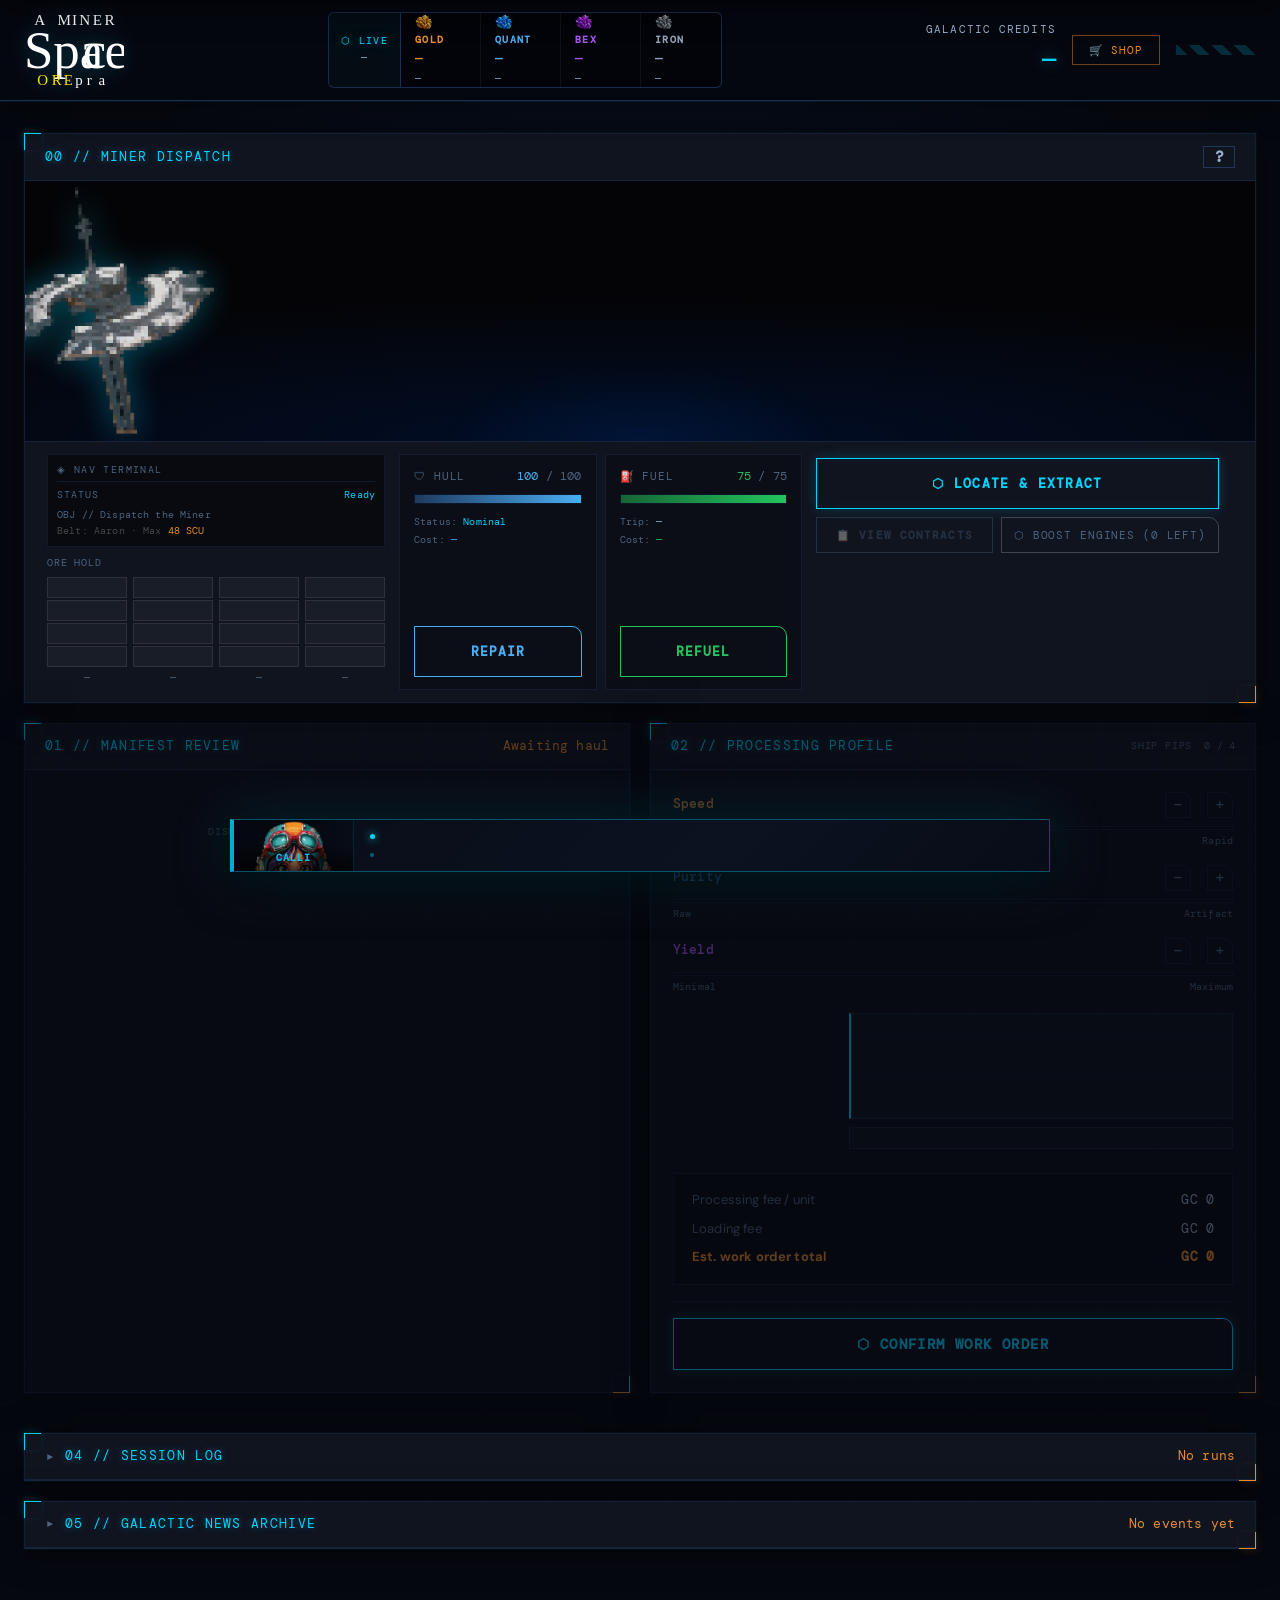
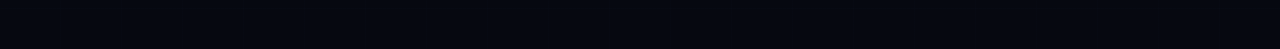
==== commit aee058f2: "Add files via upload" ====
--- a/index.html
+++ b/index.html
@@ -1,4 +1,4 @@
-<!DOCTYPE html>
+﻿<!DOCTYPE html>
 <html lang="en">
 <head>
 <meta charset="UTF-8">
@@ -21,108 +21,121 @@
   <div style="position:absolute;inset:0;background:repeating-linear-gradient(0deg,transparent,transparent 2px,rgba(0,0,0,.08) 2px,rgba(0,0,0,.08) 4px);pointer-events:none;z-index:1;"></div>
   <div style="position:absolute;inset:0;background:radial-gradient(ellipse at center,transparent 40%,rgba(0,0,0,.7) 100%);pointer-events:none;z-index:1;"></div>
 
-  <!-- Login card -->
-  <div style="position:relative;z-index:2;width:420px;max-width:94vw;background:rgba(8,12,24,.97);border:1px solid rgba(0,212,255,.2);box-shadow:0 0 60px rgba(0,212,255,.08),0 0 0 1px rgba(255,255,255,.04);overflow:hidden;">
-
-    <!-- Header bar -->
-    <div style="padding:20px 24px 16px;border-bottom:1px solid rgba(0,212,255,.12);background:rgba(0,212,255,.04);">
-      <div style="font-family:'DM Mono',monospace;font-size:9px;color:var(--cyan);text-transform:uppercase;letter-spacing:.22em;margin-bottom:6px;opacity:.7;">// Stanton Network — Aaron Belt Node</div>
+  <!-- Auth card -->
+  <div style="position:relative;z-index:2;width:440px;max-width:94vw;background:rgba(8,12,24,.97);border:1px solid rgba(0,212,255,.2);box-shadow:0 0 60px rgba(0,212,255,.08),0 0 0 1px rgba(255,255,255,.04);overflow:hidden;">
+
+    <!-- Header -->
+    <div style="padding:20px 24px 16px;border-bottom:1px solid rgba(0,212,255,.12);background:rgba(0,212,255,.04);text-align:center;">
+      <img src="img/logo.svg" alt="Space Orepra" style="height:96px;width:auto;margin-bottom:12px;display:block;margin-left:auto;margin-right:auto;">
       <div style="font-family:'DM Sans',sans-serif;font-size:20px;font-weight:700;color:var(--text-bright);letter-spacing:.02em;">Pilot Authentication</div>
-      <div style="font-family:'DM Mono',monospace;font-size:10px;color:var(--text-dim);margin-top:4px;">Enter callsign &amp; access code to continue</div>
+      <div style="font-family:'DM Mono',monospace;font-size:10px;color:var(--text-dim);margin-top:4px;">Secure access to the Mining Network</div>
     </div>
 
-    <div style="padding:22px 24px 26px;">
-
-      <!-- Callsign input -->
+    <!-- Tabs -->
+    <div style="display:flex;border-bottom:1px solid rgba(0,212,255,.12);">
+      <button id="tabSignIn" onclick="switchAuthTab('signin')"
+        style="flex:1;padding:12px;background:transparent;border:none;border-bottom:2px solid var(--cyan);color:var(--cyan);font-family:'DM Mono',monospace;font-size:11px;text-transform:uppercase;letter-spacing:.12em;cursor:pointer;transition:color .2s;">
+        Sign In
+      </button>
+      <button id="tabSignUp" onclick="switchAuthTab('signup')"
+        style="flex:1;padding:12px;background:transparent;border:none;border-bottom:2px solid transparent;color:var(--text-dim);font-family:'DM Mono',monospace;font-size:11px;text-transform:uppercase;letter-spacing:.12em;cursor:pointer;transition:color .2s;">
+        Create Account
+      </button>
+    </div>
+
+    <!-- Sign In Form -->
+    <div id="formSignIn" style="padding:24px;">
+      <div style="margin-bottom:16px;">
+        <div style="font-family:'DM Mono',monospace;font-size:10px;color:var(--cyan);text-transform:uppercase;letter-spacing:.16em;margin-bottom:7px;">Email</div>
+        <input id="siEmail" type="email" autocomplete="email" spellcheck="false" placeholder="pilot@example.com"
+          style="width:100%;box-sizing:border-box;background:rgba(0,0,0,.5);border:1px solid rgba(0,212,255,.25);color:var(--text-bright);font-family:'DM Mono',monospace;font-size:13px;padding:11px 14px;outline:none;transition:border-color .2s;"
+          onfocus="this.style.borderColor='var(--cyan)'" onblur="this.style.borderColor='rgba(0,212,255,.25)'"
+          onkeydown="if(event.key==='Enter')document.getElementById('siPassword').focus()">
+      </div>
       <div style="margin-bottom:20px;">
-        <div style="font-family:'DM Mono',monospace;font-size:9px;color:var(--cyan);text-transform:uppercase;letter-spacing:.16em;margin-bottom:7px;">Callsign</div>
-        <input id="loginUsername" type="text" maxlength="24" autocomplete="off" spellcheck="false"
-          placeholder="ENTER CALLSIGN"
-          style="width:100%;box-sizing:border-box;background:rgba(0,0,0,.5);border:1px solid rgba(0,212,255,.25);color:var(--text-bright);font-family:'DM Mono',monospace;font-size:14px;letter-spacing:.08em;padding:11px 14px;outline:none;text-transform:uppercase;transition:border-color .2s;"
+        <div style="font-family:'DM Mono',monospace;font-size:10px;color:var(--cyan);text-transform:uppercase;letter-spacing:.16em;margin-bottom:7px;">Password</div>
+        <input id="siPassword" type="password" autocomplete="current-password" placeholder="••••••••"
+          style="width:100%;box-sizing:border-box;background:rgba(0,0,0,.5);border:1px solid rgba(0,212,255,.25);color:var(--text-bright);font-family:'DM Mono',monospace;font-size:13px;padding:11px 14px;outline:none;transition:border-color .2s;"
           onfocus="this.style.borderColor='var(--cyan)'" onblur="this.style.borderColor='rgba(0,212,255,.25)'"
-          onkeydown="if(event.key==='Enter')document.getElementById('kp-ok').click()">
+          onkeydown="if(event.key==='Enter')signIn()">
       </div>
-
-      <!-- 6-digit code display -->
-      <div style="font-family:'DM Mono',monospace;font-size:9px;color:var(--cyan);text-transform:uppercase;letter-spacing:.16em;margin-bottom:10px;">Access Code</div>
-      <div id="loginCodeDots" style="display:flex;gap:10px;justify-content:center;margin-bottom:18px;">
-        <div class="kp-dot" id="kd0"></div>
-        <div class="kp-dot" id="kd1"></div>
-        <div class="kp-dot" id="kd2"></div>
-        <div class="kp-dot" id="kd3"></div>
-        <div class="kp-dot" id="kd4"></div>
-        <div class="kp-dot" id="kd5"></div>
+      <div id="siError" style="display:none;font-family:'DM Mono',monospace;font-size:10px;color:var(--red);margin-bottom:14px;padding:8px 12px;border:1px solid rgba(220,38,38,.3);background:rgba(220,38,38,.06);line-height:1.5;"></div>
+      <button onclick="signIn()"
+        style="width:100%;padding:13px;background:var(--cyan);border:none;color:#000;font-family:'DM Mono',monospace;font-size:12px;text-transform:uppercase;letter-spacing:.12em;cursor:pointer;font-weight:700;transition:background .2s;"
+        onmouseover="this.style.background='#00eeff'" onmouseout="this.style.background='var(--cyan)'">
+        ⬡ Access Network
+      </button>
+      <div style="text-align:center;margin-top:14px;">
+        <span style="font-family:'DM Mono',monospace;font-size:10px;color:var(--text-dim);">No account? </span>
+        <button onclick="switchAuthTab('signup')" style="background:none;border:none;color:var(--orange);font-family:'DM Mono',monospace;font-size:10px;cursor:pointer;padding:0;text-decoration:underline;">Register here →</button>
       </div>
-
-      <!-- Keypad -->
-      <div style="display:grid;grid-template-columns:repeat(3,1fr);gap:8px;margin-bottom:14px;">
-        <button class="kp-btn" onclick="keypadPress('1')">1</button>
-        <button class="kp-btn" onclick="keypadPress('2')">2</button>
-        <button class="kp-btn" onclick="keypadPress('3')">3</button>
-        <button class="kp-btn" onclick="keypadPress('4')">4</button>
-        <button class="kp-btn" onclick="keypadPress('5')">5</button>
-        <button class="kp-btn" onclick="keypadPress('6')">6</button>
-        <button class="kp-btn" onclick="keypadPress('7')">7</button>
-        <button class="kp-btn" onclick="keypadPress('8')">8</button>
-        <button class="kp-btn" onclick="keypadPress('9')">9</button>
-        <button class="kp-btn kp-back" onclick="keypadBack()">⌫</button>
-        <button class="kp-btn" onclick="keypadPress('0')">0</button>
-        <button class="kp-btn kp-ok" id="kp-ok" onclick="keypadSubmit()">✓</button>
+    </div>
+
+    <!-- Sign Up Form -->
+    <div id="formSignUp" style="display:none;padding:24px;">
+      <div style="margin-bottom:14px;">
+        <div style="font-family:'DM Mono',monospace;font-size:10px;color:var(--cyan);text-transform:uppercase;letter-spacing:.16em;margin-bottom:7px;">Pilot Callsign</div>
+        <input id="suName" type="text" maxlength="24" autocomplete="off" spellcheck="false" placeholder="ENTER CALLSIGN"
+          style="width:100%;box-sizing:border-box;background:rgba(0,0,0,.5);border:1px solid rgba(0,212,255,.25);color:var(--text-bright);font-family:'DM Mono',monospace;font-size:13px;letter-spacing:.06em;padding:11px 14px;outline:none;transition:border-color .2s;text-transform:uppercase;"
+          onfocus="this.style.borderColor='var(--cyan)'" onblur="this.style.borderColor='rgba(0,212,255,.25)'"
+          onkeydown="if(event.key==='Enter')document.getElementById('suEmail').focus()">
       </div>
-
-      <!-- Error line -->
-      <div id="loginError" style="font-family:'DM Mono',monospace;font-size:10px;color:var(--red);text-align:center;min-height:16px;letter-spacing:.06em;"></div>
+      <div style="margin-bottom:14px;">
+        <div style="font-family:'DM Mono',monospace;font-size:10px;color:var(--cyan);text-transform:uppercase;letter-spacing:.16em;margin-bottom:7px;">Email</div>
+        <input id="suEmail" type="email" autocomplete="email" spellcheck="false" placeholder="pilot@example.com"
+          style="width:100%;box-sizing:border-box;background:rgba(0,0,0,.5);border:1px solid rgba(0,212,255,.25);color:var(--text-bright);font-family:'DM Mono',monospace;font-size:13px;padding:11px 14px;outline:none;transition:border-color .2s;"
+          onfocus="this.style.borderColor='var(--cyan)'" onblur="this.style.borderColor='rgba(0,212,255,.25)'"
+          onkeydown="if(event.key==='Enter')document.getElementById('suPassword').focus()">
+      </div>
+      <div style="margin-bottom:6px;">
+        <div style="font-family:'DM Mono',monospace;font-size:10px;color:var(--cyan);text-transform:uppercase;letter-spacing:.16em;margin-bottom:7px;">Password</div>
+        <input id="suPassword" type="password" autocomplete="new-password" placeholder="Min 8 characters"
+          style="width:100%;box-sizing:border-box;background:rgba(0,0,0,.5);border:1px solid rgba(0,212,255,.25);color:var(--text-bright);font-family:'DM Mono',monospace;font-size:13px;padding:11px 14px;outline:none;transition:border-color .2s;"
+          onfocus="this.style.borderColor='var(--cyan)'" onblur="this.style.borderColor='rgba(0,212,255,.25)'"
+          oninput="updatePasswordStrength(this.value)"
+          onkeydown="if(event.key==='Enter')document.getElementById('suConfirm').focus()">
+      </div>
+      <div style="height:3px;background:rgba(255,255,255,.08);margin-bottom:4px;border-radius:2px;overflow:hidden;">
+        <div id="pwStrengthBar" style="height:100%;width:0;background:var(--cyan);transition:width .3s,background .3s;border-radius:2px;"></div>
+      </div>
+      <div id="pwStrengthLabel" style="font-family:'DM Mono',monospace;font-size:10px;color:var(--text-dim);text-align:right;margin-bottom:12px;min-height:14px;letter-spacing:.06em;"></div>
+      <div style="margin-bottom:20px;">
+        <div style="font-family:'DM Mono',monospace;font-size:10px;color:var(--cyan);text-transform:uppercase;letter-spacing:.16em;margin-bottom:7px;">Confirm Password</div>
+        <input id="suConfirm" type="password" autocomplete="new-password" placeholder="••••••••"
+          style="width:100%;box-sizing:border-box;background:rgba(0,0,0,.5);border:1px solid rgba(0,212,255,.25);color:var(--text-bright);font-family:'DM Mono',monospace;font-size:13px;padding:11px 14px;outline:none;transition:border-color .2s;"
+          onfocus="this.style.borderColor='var(--cyan)'" onblur="this.style.borderColor='rgba(0,212,255,.25)'"
+          onkeydown="if(event.key==='Enter')signUp()">
+      </div>
+      <div id="suError" style="display:none;font-family:'DM Mono',monospace;font-size:10px;color:var(--red);margin-bottom:14px;padding:8px 12px;border:1px solid rgba(220,38,38,.3);background:rgba(220,38,38,.06);line-height:1.5;"></div>
+      <button onclick="signUp()"
+        style="width:100%;padding:13px;background:transparent;border:1px solid var(--orange);color:var(--orange);font-family:'DM Mono',monospace;font-size:12px;text-transform:uppercase;letter-spacing:.12em;cursor:pointer;font-weight:700;transition:all .2s;"
+        onmouseover="this.style.background='rgba(232,141,45,.1)'" onmouseout="this.style.background='transparent'">
+        ⬡ Register Pilot
+      </button>
+      <div style="text-align:center;margin-top:14px;">
+        <span style="font-family:'DM Mono',monospace;font-size:10px;color:var(--text-dim);">Already have an account? </span>
+        <button onclick="switchAuthTab('signin')" style="background:none;border:none;color:var(--cyan);font-family:'DM Mono',monospace;font-size:10px;cursor:pointer;padding:0;text-decoration:underline;">Sign in →</button>
+      </div>
     </div>
+
+    <!-- Loading state -->
+    <div id="authLoading" style="display:none;padding:48px 24px;text-align:center;">
+      <div style="font-family:'DM Mono',monospace;font-size:11px;color:var(--cyan);text-transform:uppercase;letter-spacing:.16em;margin-bottom:16px;">Authenticating...</div>
+      <div style="width:100%;height:2px;background:rgba(255,255,255,.08);overflow:hidden;border-radius:2px;">
+        <div style="height:100%;width:35%;background:var(--cyan);animation:authScan 1.2s ease-in-out infinite;border-radius:2px;"></div>
+      </div>
+    </div>
+
   </div>
-
-  <!-- Hidden stubs so existing JS refs don't crash -->
-  <div id="formSignIn" style="display:none;"></div>
-  <div id="formSignUp" style="display:none;"></div>
-  <div id="authLoading" style="display:none;"></div>
-  <button id="tabSignIn" style="display:none;"></button>
-  <button id="tabSignUp" style="display:none;"></button>
-  <input id="siEmail" type="hidden"><input id="siPassword" type="hidden">
-  <input id="suName" type="hidden"><input id="suEmail" type="hidden">
-  <input id="suPassword" type="hidden"><input id="suConfirm" type="hidden">
-  <div id="siError" style="display:none;"></div><div id="suError" style="display:none;"></div>
-  <div id="pwStrengthBar" style="display:none;"></div><div id="pwStrengthLabel" style="display:none;"></div>
 </div>
 
 <style>
-.kp-dot {
-  width: 14px; height: 14px; border-radius: 50%;
-  border: 1px solid rgba(0,212,255,.3);
-  background: transparent;
-  transition: background .15s, box-shadow .15s;
-}
-.kp-dot.filled {
-  background: var(--cyan);
-  box-shadow: 0 0 8px rgba(0,212,255,.7);
-  border-color: var(--cyan);
-}
-.kp-btn {
-  padding: 14px 8px;
-  background: rgba(0,212,255,.05);
-  border: 1px solid rgba(0,212,255,.18);
-  color: var(--text-bright);
-  font-family: 'DM Mono', monospace;
-  font-size: 16px; font-weight: 600;
-  cursor: pointer;
-  transition: background .15s, box-shadow .15s;
-  letter-spacing: .04em;
-}
-.kp-btn:hover  { background: rgba(0,212,255,.14); box-shadow: 0 0 10px rgba(0,212,255,.15); }
-.kp-btn:active { background: rgba(0,212,255,.22); transform: scale(.96); }
-.kp-back { color: var(--orange); border-color: rgba(232,141,45,.3); background: rgba(232,141,45,.05); }
-.kp-back:hover { background: rgba(232,141,45,.12); box-shadow: 0 0 10px rgba(232,141,45,.15); }
-.kp-ok   { color: #000; background: var(--cyan); border-color: var(--cyan); font-size: 18px; }
-.kp-ok:hover   { background: #00eeff; box-shadow: 0 0 16px rgba(0,212,255,.5); }
-@keyframes kpShake {
-  0%,100% { transform: translateX(0); }
-  20%,60% { transform: translateX(-6px); }
-  40%,80% { transform: translateX(6px); }
+@keyframes authScan {
+  0%   { margin-left: -35%; }
+  100% { margin-left: 100%; }
 }
 </style>
+
 
 <!-- NEWS TICKER BANNER -->
 <div id="newsBanner" style="
@@ -132,15 +145,15 @@
   transform:translateY(-100%);transition:transform .5s cubic-bezier(.4,0,.2,1);
   box-shadow:0 4px 32px rgba(0,0,0,0.6);">
   <div style="max-width:1200px;margin:0 auto;padding:12px 20px;display:flex;align-items:flex-start;gap:16px;">
-    <div id="newsSeverityTag" style="font-family:'DM Mono',monospace;font-size:9px;padding:4px 10px;border:1px solid;letter-spacing:.1em;text-transform:uppercase;flex-shrink:0;margin-top:2px;"></div>
+    <div id="newsSeverityTag" style="font-family:'DM Mono',monospace;font-size:10px;padding:4px 10px;border:1px solid;letter-spacing:.1em;text-transform:uppercase;flex-shrink:0;margin-top:2px;"></div>
     <div style="flex:1;">
       <div id="newsHeadline" style="font-family:'DM Mono',monospace;font-size:13px;font-weight:500;color:var(--text-bright);margin-bottom:4px;"></div>
       <div id="newsBody" style="font-size:11px;color:var(--text-dim);line-height:1.5;"></div>
     </div>
     <div id="newsPriceImpact" style="text-align:right;flex-shrink:0;min-width:100px;">
-      <div style="font-family:'DM Mono',monospace;font-size:9px;color:var(--text-dim);text-transform:uppercase;margin-bottom:3px;">Market Impact</div>
+      <div style="font-family:'DM Mono',monospace;font-size:10px;color:var(--text-dim);text-transform:uppercase;margin-bottom:3px;">Market Impact</div>
       <div id="newsImpactVal" style="font-family:'DM Mono',monospace;font-size:18px;font-weight:500;"></div>
-      <div id="newsImpactMat" style="font-family:'DM Mono',monospace;font-size:9px;color:var(--text-dim);margin-top:2px;"></div>
+      <div id="newsImpactMat" style="font-family:'DM Mono',monospace;font-size:10px;color:var(--text-dim);margin-top:2px;"></div>
     </div>
   </div>
   <!-- Progress bar showing time until banner hides -->
@@ -163,25 +176,29 @@
     <div class="hdr-center">
       <div class="hdr-ticker" id="headerTicker">
         <div class="hdr-ticker-label">
-          <span style="font-family:'DM Mono',monospace;font-size:9px;color:var(--cyan);text-transform:uppercase;letter-spacing:.14em;text-shadow:0 0 8px rgba(0,212,255,.5);">⬡ LIVE</span>
-          <span style="font-family:'DM Mono',monospace;font-size:8px;color:var(--text-dim);" id="marketLastUpdated">—</span>
+          <span style="font-family:'DM Mono',monospace;font-size:10px;color:var(--cyan);text-transform:uppercase;letter-spacing:.14em;text-shadow:0 0 8px rgba(0,212,255,.5);">⬡ LIVE</span>
+          <span style="font-family:'DM Mono',monospace;font-size:10px;color:var(--text-main);" id="marketLastUpdated">—</span>
         </div>
         <div class="ticker-item">
+          <img src="img/ore_gold.webp" style="width:18px;height:18px;border-radius:50%;object-fit:cover;flex-shrink:0;opacity:.85;">
           <span class="ticker-sym" style="color:#e88d2d;">GOLD</span>
           <span class="ticker-price" id="mp-gold" style="color:#e88d2d;">—</span>
           <span class="ticker-delta" id="md-gold">—</span>
         </div>
         <div class="ticker-item">
+          <img src="img/ore_quant.webp" style="width:18px;height:18px;border-radius:50%;object-fit:cover;flex-shrink:0;opacity:.85;">
           <span class="ticker-sym" style="color:#4aaef2;">QUANT</span>
           <span class="ticker-price" id="mp-quant" style="color:#4aaef2;">—</span>
           <span class="ticker-delta" id="md-quant">—</span>
         </div>
         <div class="ticker-item">
+          <img src="img/ore_bexalite.webp" style="width:18px;height:18px;border-radius:50%;object-fit:cover;flex-shrink:0;opacity:.85;">
           <span class="ticker-sym" style="color:#a855f7;">BEX</span>
           <span class="ticker-price" id="mp-bex" style="color:#a855f7;">—</span>
           <span class="ticker-delta" id="md-bex">—</span>
         </div>
         <div class="ticker-item">
+          <img src="img/ore_iron.webp" style="width:18px;height:18px;border-radius:50%;object-fit:cover;flex-shrink:0;opacity:.85;">
           <span class="ticker-sym" style="color:#94a3b8;">IRON</span>
           <span class="ticker-price" id="mp-iron" style="color:#94a3b8;">—</span>
           <span class="ticker-delta" id="md-iron">—</span>
@@ -220,62 +237,128 @@
       <div style="display:flex;gap:12px;align-items:flex-start;">
         <img src="img/Ship_1.png" style="width:32px;flex-shrink:0;filter:drop-shadow(0 0 6px rgba(232,141,45,.5));">
         <div>
-          <div style="font-size:9px;color:var(--orange);letter-spacing:.16em;text-transform:uppercase;margin-bottom:3px;">Step 1 — Dispatch</div>
+          <div style="font-size:10px;color:var(--orange);letter-spacing:.16em;text-transform:uppercase;margin-bottom:3px;">Step 1 — Dispatch</div>
           <div style="font-size:11px;color:var(--text-bright);line-height:1.5;">Click <b>Locate & Extract</b>, select an asteroid from the Star Map, and confirm. Your ship launches automatically.</div>
         </div>
       </div>
       <div style="display:flex;gap:12px;align-items:flex-start;">
         <img src="img/unloading.webp" style="width:32px;flex-shrink:0;filter:drop-shadow(0 0 6px rgba(232,141,45,.3));object-fit:contain;">
         <div>
-          <div style="font-size:9px;color:var(--orange);letter-spacing:.16em;text-transform:uppercase;margin-bottom:3px;">Step 2 — Manifest</div>
+          <div style="font-size:10px;color:var(--orange);letter-spacing:.16em;text-transform:uppercase;margin-bottom:3px;">Step 2 — Manifest</div>
           <div style="font-size:11px;color:var(--text-bright);line-height:1.5;">When ore arrives, toggle items <b>ON</b> to refine or leave <b>OFF</b> to recycle at 30%. Confirm to proceed.</div>
         </div>
       </div>
       <div style="display:flex;gap:12px;align-items:flex-start;">
         <img src="img/mining_Barrel.svg" style="width:32px;flex-shrink:0;filter:drop-shadow(0 0 6px rgba(232,141,45,.3));object-fit:contain;">
         <div>
-          <div style="font-size:9px;color:var(--orange);letter-spacing:.16em;text-transform:uppercase;margin-bottom:3px;">Step 3 — Processing Profile</div>
+          <div style="font-size:10px;color:var(--orange);letter-spacing:.16em;text-transform:uppercase;margin-bottom:3px;">Step 3 — Processing Profile</div>
           <div style="font-size:11px;color:var(--text-bright);line-height:1.5;">Set <b>Speed</b>, <b>Quality</b>, and <b>Yield</b> pips. More quality pips = higher purity grades. Confirm Work Order to start.</div>
         </div>
       </div>
       <div style="display:flex;gap:12px;align-items:flex-start;">
         <img src="img/mining_Barrel.svg" style="width:32px;flex-shrink:0;filter:drop-shadow(0 0 6px rgba(0,212,255,.3));object-fit:contain;">
         <div>
-          <div style="font-size:9px;color:var(--orange);letter-spacing:.16em;text-transform:uppercase;margin-bottom:3px;">Step 4 — Refinery</div>
+          <div style="font-size:10px;color:var(--orange);letter-spacing:.16em;text-transform:uppercase;margin-bottom:3px;">Step 4 — Refinery</div>
           <div style="font-size:11px;color:var(--text-bright);line-height:1.5;">Watch units process in real time. Inert units are lost. Pristine and Artifact grades carry premium multipliers.</div>
         </div>
       </div>
       <div style="display:flex;gap:12px;align-items:flex-start;">
         <img src="img/transfer.webp" style="width:32px;flex-shrink:0;filter:drop-shadow(0 0 6px rgba(0,212,255,.3));object-fit:contain;">
         <div>
-          <div style="font-size:9px;color:var(--orange);letter-spacing:.16em;text-transform:uppercase;margin-bottom:3px;">Step 5 — Transfer</div>
+          <div style="font-size:10px;color:var(--orange);letter-spacing:.16em;text-transform:uppercase;margin-bottom:3px;">Step 5 — Transfer</div>
           <div style="font-size:11px;color:var(--text-bright);line-height:1.5;">Click <b>Prepare Transfer</b> to sell refined ore and bank the credits to your wallet.</div>
         </div>
       </div>
       <div style="border-top:1px solid rgba(255,255,255,.07);padding-top:12px;font-size:10px;color:var(--text-dim);line-height:1.6;">
-        Keep fuel topped up — empty tank = stranded. Tow costs <span style="color:var(--red)">30,000 GC</span>. Buy boost charges from the Shop to cut transit time in half.
+        Keep fuel topped up — empty tank = stranded. Tow costs <span style="color:var(--red)">5,000 GC</span>. Buy boost charges from the Shop to cut transit time in half.
       </div>
     </div>
   </div>
 
   <div id="adminPanel">
     <div style="display:flex;justify-content:space-between;align-items:center;margin-bottom:18px;">
-      <span class="admin-section-title" style="margin-bottom:0;">Administrator Override Terminal</span>
+      <div>
+        <div style="font-family:'DM Mono',monospace;font-size:10px;color:var(--red);text-transform:uppercase;letter-spacing:.18em;margin-bottom:3px;">// Restricted Access</div>
+        <span class="admin-section-title" style="margin-bottom:0;">Administrator Override Terminal</span>
+      </div>
       <button class="btn-sys" onclick="toggleAdmin()">Close</button>
     </div>
-    <div class="admin-grid" style="grid-template-columns:repeat(6,1fr);">
-      <div><span class="admin-section-title">Base Value (GC/SCU)</span><div id="adminMats"></div></div>
-      <div><span class="admin-section-title">Ore Rarity</span><div id="adminRarity"></div></div>
-      <div><span class="admin-section-title">Grade Config</span><div id="adminGrades"></div></div>
-      <div><span class="admin-section-title">Processing Profile</span><div id="adminWeights"></div></div>
-      <div><span class="admin-section-title">Logistics</span><div id="adminLogistics"></div></div>
-      <div><span class="admin-section-title">Ship Pips</span><div id="adminPips"></div></div>
+
+    <!-- Player selector -->
+    <div style="margin-bottom:18px;">
+      <div style="font-family:'DM Mono',monospace;font-size:10px;color:var(--text-dim);text-transform:uppercase;letter-spacing:.12em;margin-bottom:6px;">Select Pilot</div>
+      <select id="adminPlayerSelect" onchange="adminSelectPlayer(this.value)"
+        style="width:100%;background:rgba(0,0,0,.5);border:1px solid var(--border);color:var(--text-bright);font-family:'DM Mono',monospace;font-size:12px;padding:8px 10px;cursor:pointer;">
+        <option value="">— Loading pilots... —</option>
+      </select>
     </div>
-    <div style="margin-top:20px;padding-top:20px;border-top:1px solid var(--border);">
-      <span class="admin-section-title">Player Wallet Management</span>
-      <div id="adminPlayersDiv" style="display:flex;flex-direction:column;gap:6px;max-height:200px;overflow-y:auto;">
-        <div style="font-family:'DM Mono',monospace;font-size:10px;color:var(--text-dim);">Loading pilots...</div>
+
+    <!-- Selected player info -->
+    <div id="adminPlayerInfo" style="display:none;margin-bottom:18px;padding:12px 14px;background:rgba(0,0,0,.3);border:1px solid var(--border);border-left:3px solid var(--red);">
+      <div style="display:flex;gap:20px;flex-wrap:wrap;margin-bottom:12px;">
+        <div><div style="font-family:'DM Mono',monospace;font-size:10px;color:var(--text-dim);text-transform:uppercase;letter-spacing:.1em;margin-bottom:3px;">Pilot</div><div id="adminInfoName" style="font-family:'DM Mono',monospace;font-size:13px;color:var(--cyan);">—</div></div>
+        <div><div style="font-family:'DM Mono',monospace;font-size:10px;color:var(--text-dim);text-transform:uppercase;letter-spacing:.1em;margin-bottom:3px;">Balance</div><div id="adminInfoWallet" style="font-family:'DM Mono',monospace;font-size:13px;color:var(--orange);">—</div></div>
+        <div><div style="font-family:'DM Mono',monospace;font-size:10px;color:var(--text-dim);text-transform:uppercase;letter-spacing:.1em;margin-bottom:3px;">Trips</div><div id="adminInfoTrips" style="font-family:'DM Mono',monospace;font-size:13px;color:var(--text-bright);">—</div></div>
+        <div><div style="font-family:'DM Mono',monospace;font-size:10px;color:var(--text-dim);text-transform:uppercase;letter-spacing:.1em;margin-bottom:3px;">Ship</div><div id="adminInfoShip" style="font-family:'DM Mono',monospace;font-size:13px;color:var(--text-bright);">—</div></div>
       </div>
+    </div>
+
+    <!-- Override controls -->
+    <div id="adminControls" style="display:none;">
+      <div class="admin-grid" style="grid-template-columns:repeat(3,1fr);gap:14px;">
+
+        <!-- Set Balance -->
+        <div style="padding:14px;background:rgba(0,0,0,.3);border:1px solid var(--border);">
+          <div style="font-family:'DM Mono',monospace;font-size:10px;color:var(--orange);text-transform:uppercase;letter-spacing:.12em;margin-bottom:10px;">💰 Set Balance</div>
+          <input id="adminWalletInput" type="number" min="0" placeholder="Amount in GC"
+            style="width:100%;box-sizing:border-box;background:rgba(0,0,0,.4);border:1px solid var(--border);color:var(--text-bright);font-family:'DM Mono',monospace;font-size:12px;padding:7px 10px;margin-bottom:8px;">
+          <button onclick="adminSetWallet()"
+            style="width:100%;font-family:'DM Mono',monospace;font-size:10px;text-transform:uppercase;letter-spacing:.08em;background:transparent;border:1px solid var(--orange);color:var(--orange);padding:7px;cursor:pointer;">
+            Apply Balance
+          </button>
+          <div style="margin-top:12px;border-top:1px solid var(--border);padding-top:12px;">
+            <div style="font-family:'DM Mono',monospace;font-size:10px;color:var(--cyan);text-transform:uppercase;letter-spacing:.12em;margin-bottom:8px;">⛽ Set Fuel</div>
+            <input id="adminFuelInput" type="number" min="0" max="100" placeholder="0 – 100"
+              style="width:100%;box-sizing:border-box;background:rgba(0,0,0,.4);border:1px solid var(--border);color:var(--text-bright);font-family:'DM Mono',monospace;font-size:12px;padding:7px 10px;margin-bottom:8px;">
+            <button onclick="adminSetFuel()"
+              style="width:100%;font-family:'DM Mono',monospace;font-size:10px;text-transform:uppercase;letter-spacing:.08em;background:transparent;border:1px solid var(--cyan);color:var(--cyan);padding:7px;cursor:pointer;">
+              Apply Fuel
+            </button>
+          </div>
+        </div>
+
+        <!-- Jump to Act -->
+        <div style="padding:14px;background:rgba(0,0,0,.3);border:1px solid var(--border);">
+          <div style="font-family:'DM Mono',monospace;font-size:10px;color:var(--cyan);text-transform:uppercase;letter-spacing:.12em;margin-bottom:10px;">🎬 Jump to Act</div>
+          <div style="display:flex;flex-direction:column;gap:6px;">
+            <button onclick="adminJumpAct(1)" style="font-family:'DM Mono',monospace;font-size:10px;text-transform:uppercase;background:transparent;border:1px solid var(--border);color:var(--orange);padding:7px;cursor:pointer;letter-spacing:.06em;">Act I — The Indentured</button>
+            <button onclick="adminJumpAct(2)" style="font-family:'DM Mono',monospace;font-size:10px;text-transform:uppercase;background:transparent;border:1px solid var(--border);color:#4aaef2;padding:7px;cursor:pointer;letter-spacing:.06em;">Act II — The Tycoon</button>
+            <button onclick="adminJumpAct(3)" style="font-family:'DM Mono',monospace;font-size:10px;text-transform:uppercase;background:transparent;border:1px solid var(--border);color:var(--red);padding:7px;cursor:pointer;letter-spacing:.06em;">Act III — The Armada</button>
+          </div>
+        </div>
+
+        <!-- Reset / Danger -->
+        <div style="padding:14px;background:rgba(0,0,0,.3);border:1px solid rgba(255,64,96,.3);">
+          <div style="font-family:'DM Mono',monospace;font-size:10px;color:var(--red);text-transform:uppercase;letter-spacing:.12em;margin-bottom:10px;">⚠ Reset Progress</div>
+          <div style="font-family:'DM Mono',monospace;font-size:10px;color:var(--text-dim);line-height:1.6;margin-bottom:10px;">Wipes wallet, hull, fuel, ship ownership, crew, inventory and resets to Act I starting state.</div>
+          <button onclick="adminResetPlayer()"
+            style="width:100%;font-family:'DM Mono',monospace;font-size:10px;text-transform:uppercase;letter-spacing:.08em;background:rgba(255,64,96,.08);border:1px solid var(--red);color:var(--red);padding:7px;cursor:pointer;">
+            ⚠ Full Reset
+          </button>
+        </div>
+
+        <!-- Test Events -->
+        <div style="padding:14px;background:rgba(0,0,0,.3);border:1px solid rgba(0,212,255,.2);">
+          <div style="font-family:'DM Mono',monospace;font-size:10px;color:var(--cyan);text-transform:uppercase;letter-spacing:.12em;margin-bottom:10px;">⚙ Test Events</div>
+          <button onclick="adminTestOutOfFuel()"
+            style="width:100%;font-family:'DM Mono',monospace;font-size:10px;text-transform:uppercase;letter-spacing:.08em;background:rgba(0,212,255,.06);border:1px solid rgba(0,212,255,.4);color:var(--cyan);padding:7px;cursor:pointer;">
+            Simulate Out of Fuel
+          </button>
+        </div>
+
+      </div>
+
+      <div id="adminFeedback" style="display:none;margin-top:12px;padding:8px 12px;font-family:'DM Mono',monospace;font-size:10px;border-radius:4px;"></div>
     </div>
   </div>
 
@@ -288,13 +371,13 @@
         <!-- Pilot + sign out (auth mode only) -->
         <div id="authUserBox" style="display:none;align-items:center;gap:12px;">
           <div style="display:flex;flex-direction:column;gap:1px;text-align:right;">
-            <div style="font-family:'DM Mono',monospace;font-size:9px;color:var(--text-dim);text-transform:uppercase;letter-spacing:.08em;">Pilot</div>
+            <div style="font-family:'DM Mono',monospace;font-size:10px;color:var(--text-dim);text-transform:uppercase;letter-spacing:.08em;">Pilot</div>
             <div id="pilotNameDisplay" style="font-family:'DM Mono',monospace;font-size:13px;color:var(--cyan);text-shadow:0 0 8px rgba(0,212,255,.5);">—</div>
           </div>
           <button class="btn-sys" id="signOutBtn" onclick="signOut()" style="color:var(--red);border-color:rgba(255,64,96,.3);">Sign Out</button>
         </div>
         <input id="pilotName" type="hidden" value="Pilot">
-        <button class="btn-sys" onclick="toggleAdmin()">System Config</button>
+        <button class="btn-sys" id="sysConfigBtn" onclick="toggleAdmin()" style="display:none;">System Config</button>
         <button class="btn-sys" id="helpBtn" onclick="toggleHelpPanel()" title="Help" style="width:32px;padding:0;font-size:15px;font-weight:700;letter-spacing:0;">?</button>
       </div>
     </div>
@@ -312,7 +395,7 @@
         <div style="display:flex;align-items:center;gap:8px;flex-shrink:0;">
           <span style="font-size:18px;">📋</span>
           <div>
-            <div style="font-family:'DM Mono',monospace;font-size:9px;color:var(--orange);text-transform:uppercase;letter-spacing:.12em;text-shadow:0 0 8px rgba(232,141,45,.5);">Active Contract</div>
+            <div style="font-family:'DM Mono',monospace;font-size:10px;color:var(--orange);text-transform:uppercase;letter-spacing:.12em;text-shadow:0 0 8px rgba(232,141,45,.5);">Active Contract</div>
             <div style="font-family:'DM Mono',monospace;font-size:13px;color:var(--text-bright);font-weight:500;margin-top:1px;" id="acStripTitle">—</div>
           </div>
         </div>
@@ -323,28 +406,28 @@
         <!-- Stats -->
         <div style="display:flex;align-items:center;gap:20px;flex:1;flex-wrap:wrap;">
           <div style="display:flex;flex-direction:column;gap:2px;">
-            <span style="font-family:'DM Mono',monospace;font-size:9px;color:rgba(232,141,45,.6);text-transform:uppercase;letter-spacing:.08em;">Collecting</span>
+            <span style="font-family:'DM Mono',monospace;font-size:10px;color:rgba(232,141,45,.6);text-transform:uppercase;letter-spacing:.08em;">Collecting</span>
             <span style="font-family:'DM Mono',monospace;font-size:13px;font-weight:500;" id="acStripMat">—</span>
           </div>
           <div style="display:flex;flex-direction:column;gap:2px;">
-            <span style="font-family:'DM Mono',monospace;font-size:9px;color:rgba(232,141,45,.6);text-transform:uppercase;letter-spacing:.08em;">Progress</span>
+            <span style="font-family:'DM Mono',monospace;font-size:10px;color:rgba(232,141,45,.6);text-transform:uppercase;letter-spacing:.08em;">Progress</span>
             <span style="font-family:'DM Mono',monospace;font-size:13px;font-weight:500;color:var(--text-bright);" id="acStripProgress">—</span>
           </div>
           <div style="display:flex;flex-direction:column;gap:2px;">
-            <span style="font-family:'DM Mono',monospace;font-size:9px;color:rgba(232,141,45,.6);text-transform:uppercase;letter-spacing:.08em;">Bonus</span>
+            <span style="font-family:'DM Mono',monospace;font-size:10px;color:rgba(232,141,45,.6);text-transform:uppercase;letter-spacing:.08em;">Bonus</span>
             <span style="font-family:'DM Mono',monospace;font-size:13px;font-weight:500;color:var(--orange);" id="acStripBonus">—</span>
           </div>
         </div>
 
         <!-- Time remaining — prominent -->
         <div style="text-align:right;flex-shrink:0;">
-          <div style="font-family:'DM Mono',monospace;font-size:9px;color:rgba(232,141,45,.6);text-transform:uppercase;letter-spacing:.08em;margin-bottom:2px;">Time Remaining</div>
+          <div style="font-family:'DM Mono',monospace;font-size:10px;color:rgba(232,141,45,.6);text-transform:uppercase;letter-spacing:.08em;margin-bottom:2px;">Time Remaining</div>
           <div style="font-family:'DM Mono',monospace;font-size:22px;font-weight:500;line-height:1;" id="acStripTime">—</div>
         </div>
 
         <!-- Abandon button -->
         <button onclick="abandonContract()"
-          style="flex-shrink:0;padding:7px 14px;background:transparent;border:1px solid rgba(255,64,96,.4);color:var(--red);font-family:'DM Mono',monospace;font-size:10px;text-transform:uppercase;letter-spacing:.06em;cursor:pointer;transition:all .2s;border-radius:10px;"
+          style="flex-shrink:0;padding:7px 14px;background:transparent;border:1px solid rgba(255,64,96,.4);color:var(--red);font-family:'DM Mono',monospace;font-size:10px;text-transform:uppercase;letter-spacing:.06em;cursor:pointer;transition:all .2s;"
           onmouseover="this.style.background='rgba(255,64,96,.1)'" onmouseout="this.style.background='transparent'">
           Abandon
         </button>
@@ -357,7 +440,8 @@
         <!-- ── ZOOM LAYER — only background + foreground objects scale ── -->
         <div id="sceneInner" style="position:absolute;inset:0;transform-origin:50% 50%;will-change:transform;">
 
-          <!-- Background: stars + drifting asteroids -->
+          <!-- Background: nebula, stars + drifting asteroids -->
+          <canvas id="nebulaCanvas" style="position:absolute;inset:0;width:100%;height:100%;z-index:0;pointer-events:none;"></canvas>
           <div id="starField" style="position:absolute;inset:0;z-index:1;"></div>
           <div id="asteroidField" style="position:absolute;inset:0;z-index:2;pointer-events:none;"></div>
 
@@ -416,44 +500,41 @@
 
           <!-- FLIGHT TERMINAL — compact nav readout above ore hold -->
           <div style="background:rgba(0,0,0,.5);border:1px solid var(--border);padding:7px 9px;margin-bottom:8px;min-width:190px;">
-            <div style="font-family:'DM Mono',monospace;font-size:8px;color:var(--text-dim);text-transform:uppercase;letter-spacing:.14em;border-bottom:1px solid var(--border);padding-bottom:3px;margin-bottom:5px;">◈ Nav Terminal</div>
+            <div style="font-family:'DM Mono',monospace;font-size:10px;color:var(--text-dim);text-transform:uppercase;letter-spacing:.14em;border-bottom:1px solid var(--border);padding-bottom:3px;margin-bottom:5px;">◈ Nav Terminal</div>
             <!-- Status -->
             <div style="display:flex;justify-content:space-between;align-items:center;gap:8px;margin-bottom:4px;">
-              <span style="font-family:'DM Mono',monospace;font-size:8px;color:var(--text-dim);text-transform:uppercase;letter-spacing:.1em;">Status</span>
+              <span style="font-family:'DM Mono',monospace;font-size:10px;color:var(--text-dim);text-transform:uppercase;letter-spacing:.1em;">Status</span>
               <span id="dispatchStatus" style="font-family:'DM Mono',monospace;font-size:10px;color:var(--cyan);">Ready</span>
             </div>
             <!-- Idle objective (fades out during flight) -->
             <div id="sceneIdleOverlay" style="transition:opacity .8s ease;">
-              <div style="font-family:'DM Mono',monospace;font-size:8px;color:var(--text-dim);line-height:1.6;">OBJ // Dispatch the Miner<br><span style="color:rgba(255,255,255,.25);">Belt: Aaron · Max <span style="color:var(--orange);">48 SCU</span></span></div>
+              <div style="font-family:'DM Mono',monospace;font-size:10px;color:var(--text-dim);line-height:1.6;">OBJ // Dispatch the Miner<br><span style="color:rgba(255,255,255,.25);">Belt: Aaron · Max <span style="color:var(--orange);">48 SCU</span></span></div>
             </div>
             <!-- Phase status (shown during flight) -->
-            <div id="mineStatusOverlay" style="opacity:0;font-family:'DM Mono',monospace;font-size:9px;color:var(--orange);letter-spacing:.05em;transition:opacity .4s;line-height:1.4;"></div>
+            <div id="mineStatusOverlay" style="opacity:0;font-family:'DM Mono',monospace;font-size:10px;color:var(--orange);letter-spacing:.05em;transition:opacity .4s;line-height:1.4;"></div>
             <!-- ETAs (shown during flight) -->
             <div id="dispatchCountdownWrap" style="display:none;flex-direction:column;gap:4px;margin-top:4px;">
               <div id="etaAsteroidWrap" style="display:flex;align-items:center;gap:6px;">
-                <span style="font-family:'DM Mono',monospace;font-size:8px;color:var(--orange);width:14px;flex-shrink:0;">◈</span>
+                <span style="font-family:'DM Mono',monospace;font-size:10px;color:var(--orange);width:14px;flex-shrink:0;">◈</span>
                 <span id="etaAsteroid" style="font-family:'DM Mono',monospace;font-size:11px;font-weight:500;color:var(--orange);width:34px;flex-shrink:0;">—:——</span>
                 <div style="flex:1;height:3px;background:rgba(255,255,255,.06);border:1px solid var(--border);">
                   <div id="etaAsteroidBar" style="height:100%;background:var(--orange);width:0%;transition:width .2s linear;box-shadow:0 0 4px rgba(232,141,45,.5);"></div>
                 </div>
               </div>
               <div id="etaStationWrap" style="display:flex;align-items:center;gap:6px;">
-                <span style="font-family:'DM Mono',monospace;font-size:8px;color:var(--cyan);width:14px;flex-shrink:0;">⌂</span>
+                <span style="font-family:'DM Mono',monospace;font-size:10px;color:var(--cyan);width:14px;flex-shrink:0;">⌂</span>
                 <span id="etaStation" style="font-family:'DM Mono',monospace;font-size:11px;font-weight:500;color:var(--cyan);width:34px;flex-shrink:0;">—:——</span>
                 <div style="flex:1;height:3px;background:rgba(255,255,255,.06);border:1px solid var(--border);">
                   <div id="etaStationBar" style="height:100%;background:var(--cyan);width:0%;transition:width .2s linear;box-shadow:0 0 4px rgba(0,212,255,.5);"></div>
                 </div>
               </div>
             </div>
-            <!-- Asteroid name/purity (shown when at asteroid) -->
-            <div style="margin-top:4px;min-height:0;">
-              <div id="asteroidName" style="font-family:'DM Mono',monospace;font-size:8px;color:rgba(184,115,51,0.6);letter-spacing:.1em;text-transform:uppercase;"></div>
-              <div id="asteroidPurity" style="font-family:'DM Mono',monospace;font-size:8px;color:rgba(184,115,51,0.0);letter-spacing:.06em;margin-top:1px;transition:color .6s;"></div>
-            </div>
+            <!-- Asteroid name/purity elements kept off-screen for script compat -->
+            <div style="display:none;"><div id="asteroidName"></div><div id="asteroidPurity"></div></div>
           </div>
 
           <div style="display:flex;justify-content:space-between;align-items:center;margin-bottom:6px;">
-            <span style="font-family:'DM Mono',monospace;font-size:9px;color:var(--text-dim);text-transform:uppercase;letter-spacing:.08em;">Ore Hold</span>
+            <span style="font-family:'DM Mono',monospace;font-size:10px;color:var(--text-dim);text-transform:uppercase;letter-spacing:.08em;">Ore Hold</span>
             <span style="font-family:'DM Mono',monospace;font-size:10px;color:var(--orange);" id="miningBarPct"></span>
           </div>
           <div style="display:flex;gap:6px;align-items:flex-end;flex:1;">
@@ -522,12 +603,12 @@
               <div style="font-family:'DM Mono',monospace;font-size:10px;color:var(--text-dim);">Status: <span style="color:var(--cyan);" id="hullStatus">Nominal</span></div>
               <div style="font-family:'DM Mono',monospace;font-size:10px;color:var(--text-dim);">Cost: <span style="color:#4aaef2;" id="hullRepairCost">—</span></div>
             </div>
+            <div id="hullWarning" style="display:none;font-family:'DM Mono',monospace;font-size:10px;color:var(--red);margin-bottom:6px;"></div>
             <button id="repairBtn" onclick="repairHull()"
-              style="width:100%;font-family:'DM Mono',monospace;font-size:11px;text-transform:uppercase;letter-spacing:.06em;background:transparent;border:1px solid #4aaef2;color:#4aaef2;padding:7px 12px;cursor:pointer;transition:all .2s;margin-top:auto;"
+              style="width:100%;font-family:'DM Mono',monospace;font-size:13px;font-weight:700;text-transform:uppercase;letter-spacing:.08em;background:transparent;border:1px solid #4aaef2;color:#4aaef2;padding:16px 12px;cursor:pointer;transition:all .2s;margin-top:auto;"
               onmouseover="this.style.background='rgba(74,174,242,.1)'" onmouseout="this.style.background='transparent'">
-              Hull Intact
+              Repair
             </button>
-            <div id="hullWarning" style="display:none;font-family:'DM Mono',monospace;font-size:10px;color:var(--red);margin-top:8px;">⚠ Hull critically damaged</div>
           </div>
 
           <!-- Fuel gauge -->
@@ -543,29 +624,31 @@
               <div style="font-family:'DM Mono',monospace;font-size:10px;color:var(--text-dim);overflow:hidden;text-overflow:ellipsis;white-space:nowrap;">Trip: <span style="color:var(--text-main);" id="fuelTripCost">—</span></div>
               <div style="font-family:'DM Mono',monospace;font-size:10px;color:var(--text-dim);">Cost: <span style="color:#22c55e;" id="fuelRefuelCost">—</span></div>
             </div>
+            <div id="fuelWarning" style="display:none;font-family:'DM Mono',monospace;font-size:10px;color:var(--red);margin-bottom:6px;"></div>
             <button id="refuelBtn" onclick="refuelMiner()"
-              style="width:100%;font-family:'DM Mono',monospace;font-size:11px;text-transform:uppercase;letter-spacing:.06em;background:transparent;border:1px solid #22c55e;color:#22c55e;padding:7px 12px;cursor:pointer;transition:all .2s;margin-top:auto;"
+              style="width:100%;font-family:'DM Mono',monospace;font-size:13px;font-weight:700;text-transform:uppercase;letter-spacing:.08em;background:transparent;border:1px solid #22c55e;color:#22c55e;padding:16px 12px;cursor:pointer;transition:all .2s;margin-top:auto;"
               onmouseover="this.style.background='rgba(34,197,94,.1)'" onmouseout="this.style.background='transparent'">
-              Refuel to Max
+              Refuel
             </button>
-            <div id="fuelWarning" style="display:none;font-family:'DM Mono',monospace;font-size:10px;color:var(--red);margin-top:8px;">⚠ Insufficient fuel</div>
           </div>
 
         </div>
 
         <!-- Dispatch button + fuel status -->
-        <div style="display:flex;flex-direction:column;align-items:center;gap:10px;padding-top:4px;">
-          <button class="btn-confirm" id="dispatchBtn" onclick="_calliDispatchScene()" style="padding:16px 28px;font-size:13px;white-space:nowrap;">
+        <div style="display:flex;flex-direction:column;gap:8px;padding-top:4px;">
+          <button class="btn-confirm" id="dispatchBtn" onclick="_calliDispatchScene()" style="width:100%;padding:16px 28px;font-size:13px;white-space:nowrap;">
             ⬡ Locate & Extract
           </button>
-          <button class="btn-confirm" id="contractsBtn" onclick="openContractBoard()" disabled style="padding:10px 28px;font-size:11px;white-space:nowrap;letter-spacing:.1em;">
-            📋 View Contracts
-          </button>
-          <button id="boostEngineBtn" onclick="toggleBoost()"
-            style="width:100%;padding:9px 20px;background:transparent;border:1px solid rgba(255,255,255,.2);color:var(--text-dim);font-family:'DM Mono',monospace;font-size:11px;text-transform:uppercase;letter-spacing:.08em;cursor:pointer;transition:all .2s;border-radius:8px;white-space:nowrap;"
-            title="Activate boost engines — purchase charges from the shop">
-            ⬡ Boost Engines (0 left)
-          </button>
+          <div style="display:flex;gap:8px;">
+            <button class="btn-confirm" id="contractsBtn" onclick="openContractBoard()" disabled style="flex:1;padding:10px 12px;font-size:11px;white-space:nowrap;letter-spacing:.1em;">
+              📋 View Contracts
+            </button>
+            <button id="boostEngineBtn" onclick="toggleBoost()"
+              style="flex:1;padding:10px 12px;background:transparent;border:1px solid rgba(255,255,255,.2);color:var(--text-dim);font-family:'DM Mono',monospace;font-size:11px;text-transform:uppercase;letter-spacing:.08em;cursor:pointer;transition:all .2s;white-space:nowrap;"
+              title="Activate boost engines — purchase charges from the shop">
+              ⬡ Boost Engines (0 left)
+            </button>
+          </div>
           <div id="dispatchFuelBlock" style="font-family:'DM Mono',monospace;font-size:11px;color:var(--text-dim);text-align:center;line-height:1.8;"></div>
         </div>
 
@@ -586,7 +669,7 @@
           Dispatch miner to populate manifest
         </div>
         <div id="manifestContents" style="display:none;">
-          <div style="font-family:'DM Mono',monospace;font-size:9px;color:var(--text-dim);text-transform:uppercase;letter-spacing:.08em;margin-bottom:10px;border-left:2px solid var(--orange);padding-left:8px;">
+          <div style="font-family:'DM Mono',monospace;font-size:10px;color:var(--text-dim);text-transform:uppercase;letter-spacing:.08em;margin-bottom:10px;border-left:2px solid var(--orange);padding-left:8px;">
             Toggle items ON to send to refinery. Items left OFF are recycled at 30% value.
           </div>
           <div id="manifestList" style="display:flex;flex-direction:column;gap:4px;margin-bottom:14px;"></div>
@@ -609,11 +692,6 @@
               style="flex:2;padding:12px;font-size:12px;">
               ⬡ Confirm Manifest &amp; Proceed
             </button>
-            <button onclick="recycleAll()"
-              style="flex:1;padding:12px;background:transparent;border:1px solid var(--orange);color:var(--orange);font-family:'DM Mono',monospace;font-size:11px;font-weight:700;text-transform:uppercase;letter-spacing:.08em;cursor:pointer;transition:all .2s;"
-              onmouseover="this.style.background='rgba(232,141,45,.08)'" onmouseout="this.style.background='transparent'">
-              ♻ Recycle All
-            </button>
           </div>
         </div>
       </div>
@@ -632,6 +710,15 @@
         </div>
       </div>
       <div class="card-body">
+
+        <!-- Barry Swissler note — only shown when hired -->
+        <div id="barryProcessingNote" style="display:none;align-items:center;gap:14px;margin-bottom:18px;padding:12px 14px;background:rgba(245,200,66,.04);border:1px solid rgba(245,200,66,.18);border-left:3px solid rgba(245,200,66,.7);">
+          <img src="img/actor_barryswissler.webp" alt="Barry Swissler" style="width:48px;height:48px;border-radius:50%;object-fit:cover;object-position:top;border:2px solid rgba(245,200,66,.4);flex-shrink:0;">
+          <div>
+            <div style="font-family:'DM Mono',monospace;font-size:10px;color:rgba(245,200,66,.7);text-transform:uppercase;letter-spacing:.12em;margin-bottom:3px;">Barry Swissler — Refinery Tech</div>
+            <div style="font-family:'DM Sans',sans-serif;font-size:13px;color:rgba(255,240,200,.85);line-height:1.4;">Hey boss, I made some improvements in production!</div>
+          </div>
+        </div>
 
         <!-- Pip allocator -->
         <div style="display:flex;flex-direction:column;gap:16px;margin-bottom:18px;" id="pipAllocator">
@@ -655,8 +742,8 @@
               <div id="fill-speed" style="height:100%;width:0%;background:var(--orange);transition:width .2s ease;"></div>
             </div>
             <div style="display:flex;justify-content:space-between;margin-top:3px;">
-              <span style="font-family:'DM Mono',monospace;font-size:9px;color:var(--text-dim);">Glacial</span>
-              <span style="font-family:'DM Mono',monospace;font-size:9px;color:var(--text-dim);">Rapid</span>
+              <span style="font-family:'DM Mono',monospace;font-size:10px;color:var(--text-dim);">Glacial</span>
+              <span style="font-family:'DM Mono',monospace;font-size:10px;color:var(--text-dim);">Rapid</span>
             </div>
           </div>
 
@@ -679,8 +766,8 @@
               <div id="fill-quality" style="height:100%;width:0%;background:var(--blue);transition:width .2s ease;"></div>
             </div>
             <div style="display:flex;justify-content:space-between;margin-top:3px;">
-              <span style="font-family:'DM Mono',monospace;font-size:9px;color:var(--text-dim);">Raw</span>
-              <span style="font-family:'DM Mono',monospace;font-size:9px;color:var(--text-dim);">Artifact</span>
+              <span style="font-family:'DM Mono',monospace;font-size:10px;color:var(--text-dim);">Raw</span>
+              <span style="font-family:'DM Mono',monospace;font-size:10px;color:var(--text-dim);">Artifact</span>
             </div>
           </div>
 
@@ -703,8 +790,8 @@
               <div id="fill-cost" style="height:100%;width:0%;background:var(--purple);transition:width .2s ease;"></div>
             </div>
             <div style="display:flex;justify-content:space-between;margin-top:3px;">
-              <span style="font-family:'DM Mono',monospace;font-size:9px;color:var(--text-dim);">Minimal</span>
-              <span style="font-family:'DM Mono',monospace;font-size:9px;color:var(--text-dim);">Maximum</span>
+              <span style="font-family:'DM Mono',monospace;font-size:10px;color:var(--text-dim);">Minimal</span>
+              <span style="font-family:'DM Mono',monospace;font-size:10px;color:var(--text-dim);">Maximum</span>
             </div>
           </div>
 
@@ -730,9 +817,15 @@
         <!-- Confirm button stays here — triggers the processing switch -->
         <div style="margin-top:16px;padding-top:16px;border-top:1px solid var(--border);">
           <button id="confirmWorkBtn"
-            style="width:100%;padding:16px 12px;background:transparent;border:1px solid var(--cyan);color:var(--cyan);font-family:'DM Mono',monospace;font-size:14px;font-weight:700;text-transform:uppercase;letter-spacing:.1em;cursor:pointer;transition:all .3s;box-shadow:0 0 12px rgba(0,212,255,0.2);border-radius:10px;"
+            style="width:100%;padding:16px 12px;background:transparent;border:1px solid var(--cyan);color:var(--cyan);font-family:'DM Mono',monospace;font-size:14px;font-weight:700;text-transform:uppercase;letter-spacing:.1em;cursor:pointer;transition:all .3s;box-shadow:0 0 12px rgba(0,212,255,0.2);"
             onclick="startRefinement()">
             ⬡ Confirm Work Order
+          </button>
+          <!-- Recycle All — emergency escape when player can't afford refinery fees -->
+          <button id="recycleAllBtn" onclick="recycleAll()"
+            style="display:none;width:100%;margin-top:10px;padding:12px;background:transparent;border:1px solid var(--orange);color:var(--orange);font-family:'DM Mono',monospace;font-size:12px;font-weight:700;text-transform:uppercase;letter-spacing:.08em;cursor:pointer;transition:all .2s;"
+            onmouseover="this.style.background='rgba(232,141,45,.08)'" onmouseout="this.style.background='transparent'">
+            ♻ Recycle All at 30% — Emergency Salvage
           </button>
         </div>
 
@@ -755,7 +848,7 @@
         <!-- Action button in header — Abort / Transfer -->
         <div id="actionBtnHeader" style="display:none;">
           <button id="actionBtn"
-            style="padding:8px 22px;background:transparent;border:1px solid var(--cyan);color:var(--cyan);font-family:'DM Mono',monospace;font-size:12px;font-weight:700;text-transform:uppercase;letter-spacing:.1em;cursor:pointer;transition:all .3s;border-radius:10px;">
+            style="padding:8px 22px;background:transparent;border:1px solid var(--cyan);color:var(--cyan);font-family:'DM Mono',monospace;font-size:12px;font-weight:700;text-transform:uppercase;letter-spacing:.1em;cursor:pointer;transition:all .3s;">
             ⬡ Confirm Work Order
           </button>
         </div>
@@ -764,12 +857,12 @@
         <div id="abortConfirmRow" style="display:none;align-items:center;gap:10px;">
           <div style="font-family:'DM Mono',monospace;font-size:10px;color:var(--red);letter-spacing:.06em;">Abort refinement?</div>
           <button onclick="confirmAbortSell()"
-            style="padding:6px 16px;background:transparent;border:1px solid var(--orange);color:var(--orange);font-family:'DM Mono',monospace;font-size:11px;font-weight:700;text-transform:uppercase;letter-spacing:.08em;cursor:pointer;border-radius:8px;transition:all .2s;"
+            style="padding:6px 16px;background:transparent;border:1px solid var(--orange);color:var(--orange);font-family:'DM Mono',monospace;font-size:11px;font-weight:700;text-transform:uppercase;letter-spacing:.08em;cursor:pointer;transition:all .2s;"
             onmouseover="this.style.background='rgba(232,141,45,.12)'" onmouseout="this.style.background='transparent'">
             Sell Partial &amp; Discard Rest
           </button>
           <button onclick="dismissAbortConfirm()"
-            style="padding:6px 16px;background:transparent;border:1px solid var(--border-bright);color:var(--text-dim);font-family:'DM Mono',monospace;font-size:11px;font-weight:700;text-transform:uppercase;letter-spacing:.08em;cursor:pointer;border-radius:8px;transition:all .2s;"
+            style="padding:6px 16px;background:transparent;border:1px solid var(--border-bright);color:var(--text-dim);font-family:'DM Mono',monospace;font-size:11px;font-weight:700;text-transform:uppercase;letter-spacing:.08em;cursor:pointer;transition:all .2s;"
             onmouseover="this.style.background='rgba(255,255,255,.06)'" onmouseout="this.style.background='transparent'">
             Continue Refining
           </button>
@@ -803,7 +896,7 @@
     <div class="status-bar">
       <div>
         <div class="rs-timer" id="rsTimer">00:00</div>
-        <div style="font-family:'DM Mono',monospace;font-size:9px;color:var(--orange);text-transform:uppercase;letter-spacing:.08em;margin-top:2px;">Time Left</div>
+        <div style="font-family:'DM Mono',monospace;font-size:10px;color:var(--orange);text-transform:uppercase;letter-spacing:.08em;margin-top:2px;">Time Left</div>
       </div>
       <div class="rs-progress-wrap"><div class="rs-progress-fill" id="rsProgressFill"></div></div>
       <div class="live-stats">
@@ -829,72 +922,97 @@
         <div class="defrag-grid" id="defragGrid"></div>
       </div>
 
-      <!-- Results log hidden — data surfaced via block tooltips -->
-      <div style="display:none;"><table><tbody id="resultsBody"></tbody></table></div>
-
-    </div><!-- /two-col -->
-
-    <!-- Final summary — full width -->
-    <div class="final-summary" id="finalSummary">
-      <div class="summary-hero">
-        <div class="hero-card refined">
-          <div class="hero-label refined">Refined Material</div>
-          <div class="hero-big" id="sumScuHero">—</div>
-          <div class="hero-sub" id="sumEscuSub">—</div>
-          <div style="margin-top:10px;display:flex;align-items:center;gap:8px;">
-            <span id="sumGradeChip" class="g-chip">—</span>
-            <span style="font-family:'DM Mono',monospace;font-size:10px;color:var(--text-dim);" id="sumPurityTxt">—</span>
-          </div>
-          <div id="sumRefinedBreakdown" style="margin-top:10px;display:none;border-top:1px solid rgba(255,255,255,0.07);padding-top:8px;"></div>
-        </div>
-        <div class="hero-card inert">
-          <div class="hero-label inert">Inert Materials</div>
-          <div class="hero-big" style="color:var(--text-dim);" id="sumInertScu">—</div>
-          <div class="hero-sub" id="sumInertEscu">—</div>
-          <div style="margin-top:6px;font-family:'DM Mono',monospace;font-size:10px;color:var(--text-dim);">Failed + Inert — unrecoverable</div>
-          <div id="sumInertBreakdown" style="margin-top:10px;display:none;border-top:1px solid rgba(255,255,255,0.07);padding-top:8px;"></div>
-        </div>
-        <div class="hero-card">
-          <div class="hero-label breakdown">Run Breakdown</div>
-          <div class="breakdown-rows">
-            <div class="bdr"><span class="bdr-label">Refined</span><span style="color:var(--cyan);" id="sumRefined">—</span></div>
-            <div class="bdr"><span class="bdr-label">Inert</span><span style="color:var(--red);" id="sumInert">—</span></div>
-            <div><hr style="border-color:var(--border);margin:4px 0;"></div>
-            <div class="bdr"><span class="bdr-label">Success rate</span><span style="color:var(--text-bright);" id="sumRate">—</span></div>
-            <div class="bdr"><span class="bdr-label">Net P&L</span><span id="sumNet">—</span></div>
-            <div class="bdr"><span class="bdr-label">ROI</span><span id="sumRoi" style="color:var(--cyan);">—</span></div>
-            <div class="bdr"><span class="bdr-label">Profile</span><span style="color:var(--orange);" id="sumProfile">—</span></div>
+      <!-- RIGHT: Refinery output panel -->
+      <div id="refineryOutputPanel" style="overflow-y:auto;display:flex;flex-direction:column;">
+        <!-- hidden results table — still used by JS for row tracking -->
+        <table style="display:none;"><tbody id="resultsBody"></tbody></table>
+
+        <!-- Susan Moon note — only shown when hired -->
+        <div id="susanProcessingNote" style="display:none;align-items:center;gap:14px;padding:12px 14px;background:rgba(100,200,255,.04);border-bottom:1px solid rgba(100,200,255,.18);border-left:3px solid rgba(100,200,255,.7);">
+          <img src="img/actor_SusanMoon.webp" alt="Susan Moon" style="width:48px;height:48px;border-radius:50%;object-fit:cover;object-position:top;border:2px solid rgba(100,200,255,.4);flex-shrink:0;">
+          <div>
+            <div style="font-family:'DM Mono',monospace;font-size:10px;color:rgba(100,200,255,.7);text-transform:uppercase;letter-spacing:.12em;margin-bottom:3px;">Susan Moon — Hired Cargo Loader</div>
+            <div style="font-family:'DM Sans',sans-serif;font-size:13px;color:rgba(200,240,255,.85);line-height:1.4;">As soon as the cargo is done refining, I got you!</div>
           </div>
         </div>
-      </div>
-      <div class="purity-dist" id="purityDist" style="display:none;">
-        <div class="purity-dist-title">Purity distribution — refined units only</div>
-        <div class="purity-bar" id="purityBar"></div>
-        <div class="purity-legend" id="purityLegend"></div>
-      </div>
-    </div><!-- /final-summary -->
+
+        <!-- Waiting state — shown before/during processing -->
+        <div id="refineryWaiting" style="flex:1;display:flex;flex-direction:column;align-items:center;justify-content:center;gap:10px;padding:32px 20px;color:var(--text-dim);">
+          <div style="font-size:28px;opacity:0.25;">◈</div>
+          <div style="font-family:'DM Mono',monospace;font-size:11px;text-transform:uppercase;letter-spacing:.12em;">Awaiting run</div>
+        </div>
+
+        <!-- Results — shown after processing completes -->
+        <div id="finalSummary" style="display:none;padding:18px 16px;">
+          <div style="font-family:'DM Mono',monospace;font-size:10px;text-transform:uppercase;letter-spacing:.12em;color:var(--text-dim);margin-bottom:14px;padding-bottom:8px;border-bottom:1px solid var(--border);">Refinery Output</div>
+          <div class="ref-output-hero">
+            <div class="hero-card refined" style="margin-bottom:10px;">
+              <div class="hero-label refined">Refined Material</div>
+              <div class="hero-big" id="sumScuHero">—</div>
+              <div class="hero-sub" id="sumEscuSub">—</div>
+              <div style="margin-top:10px;display:flex;align-items:center;gap:8px;">
+                <span id="sumGradeChip" class="g-chip">—</span>
+                <span style="font-family:'DM Mono',monospace;font-size:10px;color:var(--text-dim);" id="sumPurityTxt">—</span>
+              </div>
+              <div id="sumRefinedBreakdown" style="margin-top:10px;display:none;border-top:1px solid rgba(255,255,255,0.07);padding-top:8px;"></div>
+            </div>
+            <div class="hero-card inert" style="margin-bottom:10px;">
+              <div class="hero-label inert">Inert Materials</div>
+              <div class="hero-big" style="color:var(--text-dim);" id="sumInertScu">—</div>
+              <div class="hero-sub" id="sumInertEscu">—</div>
+              <div style="margin-top:6px;font-family:'DM Mono',monospace;font-size:10px;color:var(--text-dim);">Failed + Inert — unrecoverable</div>
+              <div id="sumInertBreakdown" style="margin-top:10px;display:none;border-top:1px solid rgba(255,255,255,0.07);padding-top:8px;"></div>
+            </div>
+            <div class="hero-card" style="margin-bottom:10px;">
+              <div class="hero-label breakdown">Run Breakdown</div>
+              <div class="breakdown-rows">
+                <div class="bdr"><span class="bdr-label">Refined</span><span style="color:var(--cyan);" id="sumRefined">—</span></div>
+                <div class="bdr"><span class="bdr-label">Inert</span><span style="color:var(--red);" id="sumInert">—</span></div>
+                <div><hr style="border-color:var(--border);margin:4px 0;"></div>
+                <div class="bdr"><span class="bdr-label">Success rate</span><span style="color:var(--text-bright);" id="sumRate">—</span></div>
+                <div class="bdr"><span class="bdr-label">Net P&L</span><span id="sumNet">—</span></div>
+                <div class="bdr"><span class="bdr-label">ROI</span><span id="sumRoi" style="color:var(--cyan);">—</span></div>
+                <div class="bdr"><span class="bdr-label">Profile</span><span style="color:var(--orange);" id="sumProfile">—</span></div>
+              </div>
+            </div>
+          </div>
+          <div class="purity-dist" id="purityDist" style="display:none;">
+            <div class="purity-dist-title">Purity distribution — refined units only</div>
+            <div class="purity-bar" id="purityBar"></div>
+            <div class="purity-legend" id="purityLegend"></div>
+          </div>
+        </div><!-- /finalSummary -->
+      </div><!-- /refineryOutputPanel -->
+
+    </div><!-- /two-col -->
     </div><!-- /content z-index wrapper -->
     </div><!-- /refinery background wrapper -->
   </div><!-- /card -->
 
   <!-- STEP 4: SESSION LOG -->
   <div class="card">
-    <div class="card-hdr">
-      <div class="card-title">04 // Session Log</div>
+    <div class="card-hdr" onclick="toggleCollapse('logBody','logChevron')" style="cursor:pointer;user-select:none;">
+      <div style="display:flex;align-items:center;gap:10px;">
+        <span id="logChevron" style="font-size:10px;color:var(--text-dim);transition:transform .2s;display:inline-block;transform:rotate(-90deg);">▼</span>
+        <div class="card-title">04 // Session Log</div>
+      </div>
       <div class="card-sub" id="logMeta">No runs</div>
     </div>
-    <div style="padding:0 20px;" id="logBody">
+    <div style="padding:0 20px;display:none;" id="logBody">
       <div style="padding:24px 0;text-align:center;font-family:'DM Mono',monospace;font-size:10px;color:var(--text-dim);text-transform:uppercase;letter-spacing:.06em;">Awaiting first work order</div>
     </div>
   </div>
 
   <!-- GALACTIC NEWS LOG -->
   <div class="card">
-    <div class="card-hdr">
-      <div class="card-title">05 // Galactic News Archive</div>
+    <div class="card-hdr" onclick="toggleCollapse('newsLogBody','newsChevron')" style="cursor:pointer;user-select:none;">
+      <div style="display:flex;align-items:center;gap:10px;">
+        <span id="newsChevron" style="font-size:10px;color:var(--text-dim);transition:transform .2s;display:inline-block;transform:rotate(-90deg);">▼</span>
+        <div class="card-title">05 // Galactic News Archive</div>
+      </div>
       <div class="card-sub" id="newsLogMeta">No events yet</div>
     </div>
-    <div style="padding:0 20px 4px;max-height:320px;overflow-y:auto;" id="newsLogBody">
+    <div style="padding:0 20px 4px;max-height:320px;overflow-y:auto;display:none;" id="newsLogBody">
       <div style="padding:24px 0;text-align:center;font-family:'DM Mono',monospace;font-size:10px;color:var(--text-dim);text-transform:uppercase;letter-spacing:.06em;">Monitoring galactic comms...</div>
     </div>
   </div>
@@ -922,7 +1040,7 @@
         <div style="position:absolute;inset:0;background:linear-gradient(to right,transparent 50%,var(--bg-card) 100%);z-index:1;"></div>
         <div style="position:absolute;inset:0;background:linear-gradient(to top,rgba(0,0,0,.85) 0%,transparent 55%);z-index:1;"></div>
         <div style="position:absolute;bottom:24px;left:18px;z-index:2;">
-          <div style="font-family:'DM Mono',monospace;font-size:9px;color:rgba(232,141,45,.7);text-transform:uppercase;letter-spacing:.14em;">Proprietor</div>
+          <div style="font-family:'DM Mono',monospace;font-size:10px;color:rgba(232,141,45,.7);text-transform:uppercase;letter-spacing:.14em;">Proprietor</div>
           <div style="font-family:'DM Sans',sans-serif;font-size:17px;font-weight:700;color:var(--text-bright);margin-top:3px;line-height:1.2;">Harlan Ryker</div>
           <div style="font-family:'DM Mono',monospace;font-size:10px;color:var(--text-dim);margin-top:4px;">Ryker Industries<br>Aaron Belt Division</div>
         </div>
@@ -935,9 +1053,9 @@
         <div style="padding:20px 24px;border-bottom:1px solid var(--border);background:var(--bg-header);display:flex;justify-content:space-between;align-items:center;flex-shrink:0;">
           <div>
             <div style="font-family:'DM Mono',monospace;font-size:11px;color:var(--orange);text-transform:uppercase;letter-spacing:.14em;text-shadow:0 0 8px rgba(232,141,45,.4);">⬡ Equipment & Outfitting</div>
-            <div style="font-family:'DM Mono',monospace;font-size:9px;color:var(--text-dim);margin-top:3px;" id="shopMeta">Ryker Industries — Pilot Store</div>
+            <div style="font-family:'DM Mono',monospace;font-size:10px;color:var(--text-dim);margin-top:3px;" id="shopMeta">Ryker Industries — Pilot Store</div>
           </div>
-          <button onclick="closeShop()" style="background:transparent;border:1px solid var(--border-bright);color:var(--text-dim);font-family:'DM Mono',monospace;font-size:11px;padding:6px 14px;cursor:pointer;border-radius:8px;letter-spacing:.06em;text-transform:uppercase;">✕ Close</button>
+          <button onclick="closeShop()" style="background:transparent;border:1px solid var(--border-bright);color:var(--text-dim);font-family:'DM Mono',monospace;font-size:11px;padding:6px 14px;cursor:pointer;letter-spacing:.06em;text-transform:uppercase;">✕ Close</button>
         </div>
 
         <!-- Tagline -->
@@ -988,8 +1106,8 @@
       <div style="padding:22px;">
         <div id="shopConfirmBody" style="margin-bottom:20px;"></div>
         <div style="display:flex;gap:12px;">
-          <button onclick="closeShopConfirm()" style="flex:1;padding:14px;background:transparent;border:1px solid var(--border-bright);color:var(--text-dim);font-family:'DM Mono',monospace;font-size:12px;text-transform:uppercase;letter-spacing:.08em;cursor:pointer;border-radius:8px;">Cancel</button>
-          <button id="shopConfirmBtn" style="flex:1;padding:14px;background:var(--cyan);border:1px solid var(--cyan);color:#000;font-family:'DM Mono',monospace;font-size:12px;font-weight:700;text-transform:uppercase;letter-spacing:.08em;cursor:pointer;border-radius:8px;">Purchase</button>
+          <button onclick="closeShopConfirm()" style="flex:1;padding:14px;background:transparent;border:1px solid var(--border-bright);color:var(--text-dim);font-family:'DM Mono',monospace;font-size:12px;text-transform:uppercase;letter-spacing:.08em;cursor:pointer;">Cancel</button>
+          <button id="shopConfirmBtn" style="flex:1;padding:14px;background:var(--cyan);border:1px solid var(--cyan);color:#000;font-family:'DM Mono',monospace;font-size:12px;font-weight:700;text-transform:uppercase;letter-spacing:.08em;cursor:pointer;">Purchase</button>
         </div>
       </div>
     </div>
@@ -1060,7 +1178,7 @@
         ">
           <span style="font-size:20px;flex-shrink:0;">🎯</span>
           <div>
-            <div style="font-family:'DM Mono',monospace;font-size:9px;text-transform:uppercase;letter-spacing:.14em;margin-bottom:4px;opacity:.6;">Objective</div>
+            <div style="font-family:'DM Mono',monospace;font-size:10px;text-transform:uppercase;letter-spacing:.14em;margin-bottom:4px;opacity:.6;">Objective</div>
             <div id="storyFooterNote" style="font-family:'DM Mono',monospace;font-size:12px;font-weight:500;"></div>
           </div>
         </div>
@@ -1069,7 +1187,7 @@
         <button id="storyNextBtn" onclick="closeStoryModalAnimated()"
           style="width:100%;margin-top:14px;padding:14px;background:transparent;border:1px solid;
             font-family:'DM Mono',monospace;font-size:13px;font-weight:700;text-transform:uppercase;
-            letter-spacing:.12em;cursor:pointer;transition:all .2s;border-radius:10px;">
+            letter-spacing:.12em;cursor:pointer;transition:all .2s;">
           Continue →
         </button>
       </div>
@@ -1079,6 +1197,7 @@
 </div>
 
 <audio id="storyMusic"    src="audio/Starwalk Drift.mp3" loop preload="auto"></audio>
+<audio id="calliMusic"    src="audio/happy_song_1.mp3"  loop preload="auto"></audio>
 <audio id="sfxExtracting" src="audio/extracting.mp3"   loop preload="auto"></audio>
 <audio id="sfxFlight"     src="audio/music_flight.ogg"  loop preload="auto"></audio>
 
@@ -1112,7 +1231,7 @@
           <div style="font-family:'DM Mono',monospace;font-size:13px;color:var(--text-bright);margin-top:2px;" id="ccModalTitle">—</div>
         </div>
       </div>
-      <div style="font-family:'DM Mono',monospace;font-size:9px;color:var(--cyan);">// DELIVERY CONFIRMED</div>
+      <div style="font-family:'DM Mono',monospace;font-size:10px;color:var(--cyan);">// DELIVERY CONFIRMED</div>
     </div>
 
     <div class="modal-body" style="padding:28px 28px 20px;text-align:center;">
@@ -1173,9 +1292,9 @@
     <div style="padding:16px 20px;border-bottom:1px solid var(--border);background:var(--bg-header);display:flex;justify-content:space-between;align-items:center;">
       <div>
         <div style="font-family:'DM Mono',monospace;font-size:11px;color:var(--cyan);text-transform:uppercase;letter-spacing:.12em;text-shadow:0 0 8px rgba(0,212,255,.4);">Contract Board</div>
-        <div style="font-family:'DM Mono',monospace;font-size:9px;color:var(--text-dim);margin-top:2px;">Select one work order — you may hold one contract at a time</div>
+        <div style="font-family:'DM Mono',monospace;font-size:10px;color:var(--text-dim);margin-top:2px;">Select one work order — you may hold one contract at a time</div>
       </div>
-      <div style="font-family:'DM Mono',monospace;font-size:9px;color:var(--orange);text-transform:uppercase;letter-spacing:.08em;" id="crtClock"></div>
+      <div style="font-family:'DM Mono',monospace;font-size:10px;color:var(--orange);text-transform:uppercase;letter-spacing:.08em;" id="crtClock"></div>
     </div>
 
     <!-- Cards container — filled dynamically by renderContractCards() -->
@@ -1223,11 +1342,11 @@
       <div style="position:absolute;top:20px;left:20px;z-index:2;display:flex;align-items:center;gap:8px;">
         <div style="font-size:20px;" id="encounterIcon"></div>
         <div>
-          <div id="encounterTag" style="font-family:'DM Mono',monospace;font-size:9px;text-transform:uppercase;letter-spacing:.14em;padding:3px 10px;border:1px solid;border-radius:4px;background:rgba(0,0,0,.6);backdrop-filter:blur(4px);"></div>
+          <div id="encounterTag" style="font-family:'DM Mono',monospace;font-size:10px;text-transform:uppercase;letter-spacing:.14em;padding:3px 10px;border:1px solid;border-radius:4px;background:rgba(0,0,0,.6);backdrop-filter:blur(4px);"></div>
         </div>
       </div>
       <!-- TRIP PAUSED badge -->
-      <div style="position:absolute;bottom:16px;left:20px;z-index:2;font-family:'DM Mono',monospace;font-size:9px;color:var(--orange);text-transform:uppercase;letter-spacing:.1em;text-shadow:0 0 8px rgba(232,141,45,.6);">// TRIP PAUSED</div>
+      <div style="position:absolute;bottom:16px;left:20px;z-index:2;font-family:'DM Mono',monospace;font-size:10px;color:var(--orange);text-transform:uppercase;letter-spacing:.1em;text-shadow:0 0 8px rgba(232,141,45,.6);">// TRIP PAUSED</div>
     </div>
 
     <!-- RIGHT: content -->
@@ -1243,11 +1362,11 @@
         <!-- Choices — no hints, just the options -->
         <div id="encounterChoices" style="display:flex;flex-direction:column;gap:12px;">
           <button id="encounterBtnA" onclick="resolveEncounter('A')"
-            style="width:100%;padding:20px 18px;background:rgba(255,255,255,.04);border:1px solid var(--border-bright);color:var(--text-bright);font-family:'DM Sans',sans-serif;font-size:15px;font-weight:600;cursor:pointer;line-height:1.4;transition:all .2s;border-radius:10px;text-align:left;"
+            style="width:100%;padding:20px 18px;background:rgba(255,255,255,.04);border:1px solid var(--border-bright);color:var(--text-bright);font-family:'DM Sans',sans-serif;font-size:15px;font-weight:600;cursor:pointer;line-height:1.4;transition:all .2s;text-align:left;"
             onmouseover="this.style.background='rgba(255,255,255,.08)';this.style.borderColor='rgba(255,255,255,.4)'" onmouseout="this.style.background='rgba(255,255,255,.04)';this.style.borderColor='var(--border-bright)'">
           </button>
           <button id="encounterBtnB" onclick="resolveEncounter('B')"
-            style="width:100%;padding:20px 18px;background:rgba(255,255,255,.04);border:1px solid var(--border-bright);color:var(--text-bright);font-family:'DM Sans',sans-serif;font-size:15px;font-weight:600;cursor:pointer;line-height:1.4;transition:all .2s;border-radius:10px;text-align:left;"
+            style="width:100%;padding:20px 18px;background:rgba(255,255,255,.04);border:1px solid var(--border-bright);color:var(--text-bright);font-family:'DM Sans',sans-serif;font-size:15px;font-weight:600;cursor:pointer;line-height:1.4;transition:all .2s;text-align:left;"
             onmouseover="this.style.background='rgba(255,255,255,.08)';this.style.borderColor='rgba(255,255,255,.4)'" onmouseout="this.style.background='rgba(255,255,255,.04)';this.style.borderColor='var(--border-bright)'">
           </button>
         </div>
@@ -1259,14 +1378,18 @@
           <!-- Narrative flavor -->
           <div id="encounterFlavor" style="font-size:15px;color:var(--text-main);line-height:1.85;margin-bottom:16px;padding:16px 18px;background:rgba(0,0,0,.3);border-left:3px solid var(--cyan);"></div>
           <!-- Mechanical outcome -->
-          <div id="encounterEffect" style="font-family:'DM Mono',monospace;font-size:13px;font-weight:500;padding:14px 18px;border:1px solid var(--border);border-radius:8px;white-space:pre-line;line-height:1.7;"></div>
+          <div id="encounterEffect" style="font-family:'DM Mono',monospace;font-size:13px;font-weight:500;padding:14px 18px;border:1px solid var(--border);white-space:pre-line;line-height:1.7;"></div>
         </div>
       </div>
 
-      <!-- Continue button — only shown after resolution -->
-      <button id="encounterContinueBtn" onclick="closeEncounterModal()" style="display:none;width:100%;margin-top:24px;padding:16px;background:transparent;border:1px solid var(--cyan);color:var(--cyan);font-family:'DM Mono',monospace;font-size:13px;font-weight:700;text-transform:uppercase;letter-spacing:.1em;cursor:pointer;transition:all .2s;border-radius:10px;"
+      <!-- Navigation buttons — only shown after resolution -->
+      <button id="encounterContinueBtn" onclick="closeEncounterModal()" style="display:none;width:100%;margin-top:24px;padding:16px;background:transparent;border:1px solid var(--cyan);color:var(--cyan);font-family:'DM Mono',monospace;font-size:13px;font-weight:700;text-transform:uppercase;letter-spacing:.1em;cursor:pointer;transition:all .2s;"
         onmouseover="this.style.background='rgba(0,212,255,.08)'" onmouseout="this.style.background='transparent'">
-        Continue Mission →
+        → Continue Mission
+      </button>
+      <button id="encounterAbortBtn" onclick="_doEncounterAbort()" style="display:none;width:100%;margin-top:8px;padding:13px;background:transparent;border:1px solid rgba(255,64,96,.45);color:var(--red);font-family:'DM Mono',monospace;font-size:12px;font-weight:700;text-transform:uppercase;letter-spacing:.1em;cursor:pointer;transition:all .2s;"
+        onmouseover="this.style.background='rgba(255,64,96,.08)'" onmouseout="this.style.background='transparent'">
+        ↩ Return to Station — abort trip
       </button>
 
     </div>
@@ -1288,7 +1411,7 @@
       <div style="position:absolute;inset:0;background:linear-gradient(to right,transparent 45%,var(--bg-card) 100%);z-index:1;"></div>
       <div style="position:absolute;inset:0;background:linear-gradient(to bottom,transparent 55%,rgba(0,0,0,.6) 100%);z-index:1;"></div>
       <div style="position:absolute;bottom:16px;left:16px;z-index:2;">
-        <div style="font-family:'DM Mono',monospace;font-size:9px;color:rgba(255,255,255,.4);text-transform:uppercase;letter-spacing:.12em;">Trade</div>
+        <div style="font-family:'DM Mono',monospace;font-size:10px;color:rgba(255,255,255,.4);text-transform:uppercase;letter-spacing:.12em;">Trade</div>
         <div style="font-family:'DM Mono',monospace;font-size:14px;color:var(--cyan);font-weight:500;text-shadow:0 0 10px rgba(0,212,255,.5);">Development<br>Division</div>
       </div>
     </div>
@@ -1299,16 +1422,16 @@
       <div style="padding:16px 20px;border-bottom:1px solid var(--border);background:var(--bg-header);display:flex;justify-content:space-between;align-items:center;">
         <div>
           <div style="font-family:'DM Mono',monospace;font-size:11px;color:var(--cyan);text-transform:uppercase;letter-spacing:.12em;text-shadow:0 0 8px rgba(0,212,255,.4);">Trade Manifest</div>
-          <div style="font-family:'DM Mono',monospace;font-size:9px;color:var(--text-dim);margin-top:2px;" id="tmTimestamp">—</div>
+          <div style="font-family:'DM Mono',monospace;font-size:10px;color:var(--text-dim);margin-top:2px;" id="tmTimestamp">—</div>
         </div>
-        <div style="font-family:'DM Mono',monospace;font-size:9px;color:var(--orange);text-transform:uppercase;letter-spacing:.08em;">Authorized Transfer</div>
+        <div style="font-family:'DM Mono',monospace;font-size:10px;color:var(--orange);text-transform:uppercase;letter-spacing:.08em;">Authorized Transfer</div>
       </div>
 
       <div style="padding:16px 20px;flex:1;overflow-y:auto;">
 
         <!-- Material line items -->
         <div style="margin-bottom:14px;">
-          <div style="font-family:'DM Mono',monospace;font-size:9px;color:var(--text-dim);text-transform:uppercase;letter-spacing:.1em;margin-bottom:8px;border-left:2px solid var(--cyan);padding-left:6px;">Refined Materials</div>
+          <div style="font-family:'DM Mono',monospace;font-size:10px;color:var(--text-dim);text-transform:uppercase;letter-spacing:.1em;margin-bottom:8px;border-left:2px solid var(--cyan);padding-left:6px;">Refined Materials</div>
           <div id="tmMaterialLines" style="display:flex;flex-direction:column;gap:4px;"></div>
           <div style="display:flex;justify-content:space-between;font-family:'DM Mono',monospace;font-size:12px;padding:8px 0 0;border-top:1px solid var(--border);margin-top:8px;">
             <span style="color:var(--text-dim);">Gross Market Value</span>
@@ -1318,14 +1441,14 @@
 
         <!-- Fees -->
         <div style="background:rgba(0,0,0,.3);border:1px solid var(--border);padding:12px 14px;margin-bottom:12px;">
-          <div style="font-family:'DM Mono',monospace;font-size:9px;color:var(--text-dim);text-transform:uppercase;letter-spacing:.1em;margin-bottom:10px;">Deductions</div>
+          <div style="font-family:'DM Mono',monospace;font-size:10px;color:var(--text-dim);text-transform:uppercase;letter-spacing:.1em;margin-bottom:10px;">Deductions</div>
 
           <!-- Ryker Industries cut -->
           <div id="rykerRow" style="margin-bottom:10px;">
             <div style="display:flex;justify-content:space-between;align-items:center;margin-bottom:4px;">
               <div>
                 <span style="font-family:'DM Mono',monospace;font-size:11px;" id="rykerLabel">Ryker Industries — Vessel Lease (40%)</span>
-                <div style="font-family:'DM Mono',monospace;font-size:9px;color:var(--text-dim);margin-top:1px;" id="rykerSub">Operator contract — non-negotiable</div>
+                <div style="font-family:'DM Mono',monospace;font-size:10px;color:var(--text-dim);margin-top:1px;" id="rykerSub">Operator contract — non-negotiable</div>
               </div>
               <span style="font-family:'DM Mono',monospace;font-size:12px;color:var(--red);" id="tmRyker">—</span>
             </div>
@@ -1336,7 +1459,7 @@
             <div style="display:flex;justify-content:space-between;align-items:center;">
               <div>
                 <div style="font-family:'DM Mono',monospace;font-size:11px;color:var(--text-bright);" id="loadingFeeLabel">Ryker Loading Fee</div>
-                <div style="font-family:'DM Mono',monospace;font-size:9px;color:var(--text-dim);" id="loadingDesc">10% of gross — Ryker crane operators</div>
+                <div style="font-family:'DM Mono',monospace;font-size:10px;color:var(--text-dim);" id="loadingDesc">10% of gross — Ryker crane operators</div>
               </div>
               <span style="font-family:'DM Mono',monospace;font-size:12px;color:var(--red);" id="tmLoading">—</span>
             </div>
@@ -1347,9 +1470,20 @@
             <div style="display:flex;justify-content:space-between;align-items:center;">
               <div>
                 <span style="font-family:'DM Mono',monospace;font-size:11px;color:var(--text-bright);">Barry Swissler — RPM Service Fee</span>
-                <div style="font-family:'DM Mono',monospace;font-size:9px;color:var(--text-dim);margin-top:1px;">Per-load consultation — Refinery Project Manager</div>
+                <div style="font-family:'DM Mono',monospace;font-size:10px;color:var(--text-dim);margin-top:1px;">Per-load consultation — Refinery Project Manager</div>
               </div>
-              <span style="font-family:'DM Mono',monospace;font-size:12px;color:var(--red);" id="tmBarryFee">−2,500 GC</span>
+              <span style="font-family:'DM Mono',monospace;font-size:12px;color:var(--red);" id="tmBarryFee">−750 GC</span>
+            </div>
+          </div>
+
+          <!-- Susan Moon per-load fee -->
+          <div id="susanFeeRow" style="display:none;padding-top:8px;border-top:1px dashed rgba(255,255,255,.06);margin-top:8px;">
+            <div style="display:flex;justify-content:space-between;align-items:center;">
+              <div>
+                <span style="font-family:'DM Mono',monospace;font-size:11px;color:var(--text-bright);">Susan Moon — Loading Service Fee</span>
+                <div style="font-family:'DM Mono',monospace;font-size:10px;color:var(--text-dim);margin-top:1px;">Per-load handling — Hired Cargo Loader</div>
+              </div>
+              <span style="font-family:'DM Mono',monospace;font-size:12px;color:var(--red);" id="tmSusanFee">−150 GC</span>
             </div>
           </div>
         </div>
@@ -1360,7 +1494,7 @@
             <span style="font-family:'DM Mono',monospace;font-size:11px;color:var(--cyan);text-transform:uppercase;letter-spacing:.08em;">Net Transfer Credit</span>
             <span style="font-family:'DM Mono',monospace;font-size:22px;font-weight:500;color:var(--cyan);text-shadow:0 0 12px rgba(0,212,255,.5);" id="modalFinal">—</span>
           </div>
-          <div style="font-family:'DM Mono',monospace;font-size:9px;color:var(--text-dim);margin-top:4px;text-align:right;" id="tmNewBalance">New balance: —</div>
+          <div style="font-family:'DM Mono',monospace;font-size:10px;color:var(--text-dim);margin-top:4px;text-align:right;" id="tmNewBalance">New balance: —</div>
         </div>
 
       </div>
@@ -1381,11 +1515,11 @@
   <!-- HUD bar -->
   <div style="width:100%;max-width:900px;padding:10px 24px;display:flex;justify-content:space-between;align-items:center;background:var(--bg-header);border-bottom:1px solid var(--border-bright);box-sizing:border-box;">
     <div>
-      <div style="font-family:'DM Mono',monospace;font-size:9px;color:var(--text-dim);text-transform:uppercase;letter-spacing:.12em;">Manual Loading Sequence</div>
+      <div style="font-family:'DM Mono',monospace;font-size:10px;color:var(--text-dim);text-transform:uppercase;letter-spacing:.12em;">Manual Loading Sequence</div>
       <div style="font-family:'DM Mono',monospace;font-size:18px;font-weight:500;color:var(--cyan);" id="lgDebtLabel">Intercepted: <span id="lgSaved">0</span> / <span id="lgTotal">0</span> SCU</div>
     </div>
     <div style="text-align:right;">
-      <div style="font-family:'DM Mono',monospace;font-size:9px;color:var(--text-dim);text-transform:uppercase;letter-spacing:.12em;">Missed Cargo</div>
+      <div style="font-family:'DM Mono',monospace;font-size:10px;color:var(--text-dim);text-transform:uppercase;letter-spacing:.12em;">Missed Cargo</div>
       <div style="font-family:'DM Mono',monospace;font-size:18px;font-weight:500;color:var(--red);" id="lgLostLabel">−0 GC</div>
     </div>
   </div>
@@ -1401,7 +1535,7 @@
       <div style="font-family:'DM Mono',monospace;font-size:10px;color:var(--orange);text-transform:uppercase;letter-spacing:.2em;border:1px solid var(--orange);padding:4px 14px;margin-bottom:20px;">⚠ Manual Loading Required</div>
       <div style="font-size:28px;font-weight:700;color:var(--text-bright);margin-bottom:12px;">Prospector Chute Active</div>
       <div id="lgIntroDesc" style="font-family:'DM Mono',monospace;font-size:12px;color:var(--text-dim);max-width:440px;line-height:1.8;margin-bottom:28px;"></div>
-      <button onclick="lgStart()" style="padding:12px 36px;background:transparent;border:1px solid var(--cyan);color:var(--cyan);font-family:'DM Mono',monospace;font-size:13px;font-weight:700;text-transform:uppercase;letter-spacing:.1em;cursor:pointer;border-radius:10px;transition:all .2s;" onmouseover="this.style.background='rgba(0,212,255,.1)'" onmouseout="this.style.background='transparent'">
+      <button onclick="lgStart()" style="padding:12px 36px;background:transparent;border:1px solid var(--cyan);color:var(--cyan);font-family:'DM Mono',monospace;font-size:13px;font-weight:700;text-transform:uppercase;letter-spacing:.1em;cursor:pointer;transition:all .2s;" onmouseover="this.style.background='rgba(0,212,255,.1)'" onmouseout="this.style.background='transparent'">
         Begin Loading
       </button>
     </div>
@@ -1412,13 +1546,13 @@
       <div style="font-family:'DM Mono',monospace;font-size:11px;color:var(--text-dim);margin-bottom:24px;">Loading Sequence Complete</div>
       <div style="background:rgba(0,0,0,.4);border:1px solid var(--border);padding:18px 28px;margin-bottom:24px;min-width:320px;">
         <div style="display:grid;grid-template-columns:1fr 1fr;gap:12px;text-align:left;">
-          <div><div style="font-family:'DM Mono',monospace;font-size:9px;color:var(--text-dim);text-transform:uppercase;letter-spacing:.1em;">Loaded</div><div style="font-family:'DM Mono',monospace;font-size:18px;color:var(--cyan);" id="lgEndSaved">0 SCU</div></div>
-          <div><div style="font-family:'DM Mono',monospace;font-size:9px;color:var(--text-dim);text-transform:uppercase;letter-spacing:.1em;">Missed</div><div style="font-family:'DM Mono',monospace;font-size:18px;color:var(--red);" id="lgEndLost">0 SCU</div></div>
-          <div><div style="font-family:'DM Mono',monospace;font-size:9px;color:var(--text-dim);text-transform:uppercase;letter-spacing:.1em;">Deducted</div><div style="font-family:'DM Mono',monospace;font-size:18px;color:var(--red);" id="lgEndPenalty">−0 GC</div></div>
-          <div><div style="font-family:'DM Mono',monospace;font-size:9px;color:var(--text-dim);text-transform:uppercase;letter-spacing:.1em;">Net Credit</div><div style="font-family:'DM Mono',monospace;font-size:18px;color:var(--green);" id="lgEndNet">0 GC</div></div>
+          <div><div style="font-family:'DM Mono',monospace;font-size:10px;color:var(--text-dim);text-transform:uppercase;letter-spacing:.1em;">Loaded</div><div style="font-family:'DM Mono',monospace;font-size:18px;color:var(--cyan);" id="lgEndSaved">0 SCU</div></div>
+          <div><div style="font-family:'DM Mono',monospace;font-size:10px;color:var(--text-dim);text-transform:uppercase;letter-spacing:.1em;">Missed</div><div style="font-family:'DM Mono',monospace;font-size:18px;color:var(--red);" id="lgEndLost">0 SCU</div></div>
+          <div><div style="font-family:'DM Mono',monospace;font-size:10px;color:var(--text-dim);text-transform:uppercase;letter-spacing:.1em;">Deducted</div><div style="font-family:'DM Mono',monospace;font-size:18px;color:var(--red);" id="lgEndPenalty">−0 GC</div></div>
+          <div><div style="font-family:'DM Mono',monospace;font-size:10px;color:var(--text-dim);text-transform:uppercase;letter-spacing:.1em;">Net Credit</div><div style="font-family:'DM Mono',monospace;font-size:18px;color:var(--green);" id="lgEndNet">0 GC</div></div>
         </div>
       </div>
-      <button onclick="lgFinish()" style="padding:12px 36px;background:var(--green);border:none;color:#000;font-family:'DM Mono',monospace;font-size:13px;font-weight:700;text-transform:uppercase;letter-spacing:.1em;cursor:pointer;border-radius:10px;">
+      <button onclick="lgFinish()" style="padding:12px 36px;background:var(--green);border:none;color:#000;font-family:'DM Mono',monospace;font-size:13px;font-weight:700;text-transform:uppercase;letter-spacing:.1em;cursor:pointer;">
         Collect Payment
       </button>
     </div>
@@ -1431,17 +1565,14 @@
   <div class="modal-hud" style="width:500px;border-color:var(--cyan);">
     <div class="modal-hdr" style="border-bottom-color:var(--border);">
       <div class="card-title" style="color:var(--cyan);text-shadow:0 0 10px rgba(0,212,255,0.6);">Transfer Complete</div>
-      <div style="font-family:'DM Mono',monospace;font-size:9px;color:var(--cyan);">// FUNDS RECEIVED</div>
+      <div style="font-family:'DM Mono',monospace;font-size:10px;color:var(--cyan);">// FUNDS RECEIVED</div>
     </div>
-    <div class="modal-body" style="text-align:center;padding:28px 24px;">
-      <div style="font-size:36px;margin-bottom:16px;color:var(--cyan);text-shadow:0 0 16px rgba(0,212,255,0.7);">✓</div>
-      <div style="font-family:'DM Mono',monospace;font-size:22px;font-weight:500;color:var(--cyan);margin-bottom:6px;text-shadow:0 0 12px rgba(0,212,255,0.5);" id="successAmount">+0 GC</div>
-      <div style="font-family:'DM Mono',monospace;font-size:10px;color:var(--text-dim);margin-bottom:20px;">credited to your account</div>
-      <div style="background:rgba(0,0,0,.3);border:1px solid var(--border);border-left:3px solid var(--cyan);padding:14px 16px;text-align:left;margin-bottom:20px;">
-        <div style="font-family:'DM Mono',monospace;font-size:10px;color:var(--text-dim);margin-bottom:6px;text-transform:uppercase;letter-spacing:.06em;">Crew Dispatch Report</div>
-        <div style="font-size:12px;color:var(--text-main);line-height:1.7;" id="crewReport">—</div>
-      </div>
-      <div style="font-family:'DM Mono',monospace;font-size:10px;color:var(--text-dim);" id="successWalletLine">New balance: — GC</div>
+    <div class="modal-body" style="text-align:center;padding:40px 32px;">
+      <div style="font-family:'DM Mono',monospace;font-size:11px;color:rgba(0,212,255,.5);text-transform:uppercase;letter-spacing:.18em;margin-bottom:20px;">Funds Received</div>
+      <div style="font-family:'DM Sans',sans-serif;font-size:52px;font-weight:800;color:var(--cyan);line-height:1;text-shadow:0 0 40px rgba(0,212,255,.5),0 0 80px rgba(0,212,255,.2);margin-bottom:10px;" id="successAmount">+0 GC</div>
+      <div style="font-family:'DM Mono',monospace;font-size:12px;color:rgba(0,212,255,.45);margin-bottom:32px;">credited to account</div>
+      <div style="height:1px;background:linear-gradient(to right,transparent,rgba(0,212,255,.2),transparent);margin-bottom:24px;"></div>
+      <div style="font-family:'DM Mono',monospace;font-size:11px;color:var(--text-dim);" id="successWalletLine">New balance: — GC</div>
     </div>
     <div class="modal-footer">
       <button class="btn-modal-ok" style="background:var(--green);" onclick="closeSuccessModal()">Acknowledged</button>
@@ -1519,8 +1650,9 @@
 ];
 
 let LOGISTICS = { loadingPerSCU:100, packagingPerSCU:85, conveniencePerSCU:40 };
-let playerOwnsShip   = false; // Act 1: false = Ryker 40% cut active; Act 2+: true = cut removed
-let playerOwnsLoader = false; // false = Ryker loading fee applies; true = eliminated
+let playerOwnsShip    = false; // Act 1: false = Ryker 40% cut active; Act 2+: true = cut removed
+let playerOwnsLoader  = false; // false = Ryker loading fee applies; true = eliminated
+let playerOwnsStation = false; // Act 2: owns Ryker Station — +2 pips, 50% store discount
 let BASE_FEE_PER_UNIT = 25;
 
 // Presets use 1–5 scale: speed / quality / yield
@@ -1530,6 +1662,63 @@
   artisan:   { speed:2, quality:4, cost:3, name:'Artisan',   desc:'<span style="color:var(--orange)">Artisan:</span> Slow and careful. High purity, moderate yield, low failure rate.' },
   precision: { speed:1, quality:5, cost:2, name:'Precision', desc:'<span style="color:var(--orange)">Precision:</span> Maximum purity ceiling. Extremely slow, costly, but artifact-grade results.' },
 };
+
+// ═══════════════════════════════════════════
+// SEAMLESS MUSIC (Web Audio API — zero-gap looping)
+// ═══════════════════════════════════════════
+const _musicCtx     = new (window.AudioContext || window.webkitAudioContext)();
+const _musicBuffers = {};  // src → AudioBuffer
+let   _musicNodes   = {};  // id  → { source, gain }
+
+async function _musicLoad(src) {
+  if (_musicBuffers[src]) return _musicBuffers[src];
+  const res  = await fetch(src);
+  const data = await res.arrayBuffer();
+  const buf  = await _musicCtx.decodeAudioData(data);
+  _musicBuffers[src] = buf;
+  return buf;
+}
+
+async function _musicPlay(id, src, volume = 1.0) {
+  // Resume context if blocked by autoplay policy
+  if (_musicCtx.state === 'suspended') await _musicCtx.resume();
+
+  // Already playing this id — do nothing
+  if (_musicNodes[id]) return;
+
+  const buf    = await _musicLoad(src);
+  const gain   = _musicCtx.createGain();
+  gain.gain.setValueAtTime(volume, _musicCtx.currentTime);
+  gain.connect(_musicCtx.destination);
+
+  const source = _musicCtx.createBufferSource();
+  source.buffer = buf;
+  source.loop   = true;   // ← gapless, handled in the audio thread
+  source.connect(gain);
+  source.start(0);
+
+  _musicNodes[id] = { source, gain };
+}
+
+function _musicFadeOut(id, ms = 800) {
+  const node = _musicNodes[id];
+  if (!node) return;
+  const { source, gain } = node;
+  const now = _musicCtx.currentTime;
+  gain.gain.setValueAtTime(gain.gain.value, now);
+  gain.gain.linearRampToValueAtTime(0, now + ms / 1000);
+  setTimeout(() => {
+    try { source.stop(); } catch(e) {}
+    delete _musicNodes[id];
+  }, ms + 50);
+}
+
+function _musicStop(id) {
+  const node = _musicNodes[id];
+  if (!node) return;
+  try { node.source.stop(); } catch(e) {}
+  delete _musicNodes[id];
+}
 
 // ═══════════════════════════════════════════
 // SFX
@@ -1572,6 +1761,56 @@
   }, 50);
 }
 
+// ── GLOBAL UI CLICK SFX ──
+// Catches all button clicks via event delegation — no per-button wiring needed.
+document.addEventListener('click', e => {
+  const btn = e.target.closest('button');
+  if (btn && !btn.disabled) _sfx('click', 'audio/Menu Selection Click.opus', { volume: 0.55 });
+}, true);
+
+// ── IDLE AMBIENT MUSIC HELPERS ──
+// Martian Lode plays while docked; fades out on departure.
+function _startIdleMusic() {
+  _sfx('idle', 'audio/Refinery_LoadMusic.mp3', { loop: true, volume: 0 });
+  const a = _sfxCache['idle'];
+  if (!a) return;
+  let v = 0;
+  const fade = setInterval(() => {
+    v = Math.min(v + 0.01, 0.18);
+    a.volume = v;
+    if (v >= 0.18) clearInterval(fade);
+  }, 80);
+}
+function _stopIdleMusic() { _sfxFadeOut('idle', 1200); }
+
+function _calliMusicStart() {
+  const m = document.getElementById('calliMusic');
+  if (!m) return;
+  m.currentTime = 0;
+  m.volume = 0;
+  const fadeIn = () => {
+    let v = 0;
+    const t = setInterval(() => {
+      v = Math.min(v + 0.03, 0.5);
+      m.volume = v;
+      if (v >= 0.5) clearInterval(t);
+    }, 80);
+  };
+  const attempt = m.play();
+  if (attempt !== undefined) attempt.then(fadeIn).catch(() => {});
+  else fadeIn();
+}
+
+function _calliMusicStop(ms = 800) {
+  const m = document.getElementById('calliMusic');
+  if (!m || m.paused) return;
+  const step = m.volume / (ms / 60);
+  const t = setInterval(() => {
+    m.volume = Math.max(m.volume - step, 0);
+    if (m.volume <= 0) { clearInterval(t); m.pause(); m.currentTime = 0; }
+  }, 60);
+}
+
 // ═══════════════════════════════════════════
 // STATE
 // ═══════════════════════════════════════════
@@ -1589,6 +1828,9 @@
 let _dispatchTarget = null; // asteroid selected for current/next dispatch
 let currentTimeout = null, timerInterval = null;
 let refineryTotalMs = 0, refineryStartTime = 0;
+let _refineryRaf = null;       // requestAnimationFrame handle for the timer
+let _unitStartTime = 0;        // performance.now() when current unit's timeout was set
+let _msPerUnit = 0;            // cached per-unit duration for the RAF timer
 
 // ═══════════════════════════════════════════
 // HELPERS
@@ -1610,7 +1852,22 @@
 function getTotalMs(){ return Math.round(MS_TOTAL_SLOW+getSpeedNorm()*(MS_TOTAL_FAST-MS_TOTAL_SLOW)); }
 function getFailRate(){ return 0; } // speed no longer contributes to fail rate
 function fmtTime(ms){ const s=Math.ceil(ms/1000),m=Math.floor(s/60); return String(m).padStart(2,'0')+':'+String(s%60).padStart(2,'0'); }
-function updateWallet(){ document.getElementById('userWallet').textContent=userWallet.toLocaleString(); }
+
+function toggleCollapse(bodyId, chevronId) {
+  const body    = document.getElementById(bodyId);
+  const chevron = document.getElementById(chevronId);
+  if (!body) return;
+  const open = body.style.display === 'none';
+  body.style.display = open ? '' : 'none';
+  if (chevron) chevron.style.transform = open ? 'rotate(0deg)' : 'rotate(-90deg)';
+}
+let _persistDebounce = null;
+function updateWallet(){
+  document.getElementById('userWallet').textContent = userWallet.toLocaleString();
+  // Debounce: push to DB 800ms after the last change (coalesces rapid updates)
+  clearTimeout(_persistDebounce);
+  _persistDebounce = setTimeout(() => persistProgress(), 800);
+}
 
 // ═══════════════════════════════════════════
 // PURITY UPDATE
@@ -1713,9 +1970,12 @@
   const isFlight = !!dispatchInterval || !!fuelDrainInterval;
   refuelBtn.disabled = isFull || !canAfford || isFlight;
   refuelBtn.style.opacity = (isFull || !canAfford || isFlight) ? '0.35' : '1';
-  refuelBtn.textContent = isFull
-    ? 'Tank Full'
-    : `Refuel +${neededUnits} units — ${refuelCost.toLocaleString()} GC`;
+
+  // Game-over check: grounded, broke, no haul, not mid-flight
+  if (!isFull && !canAfford && !isFlight && minerFuel < FUEL_TRIP_MIN * 2) {
+    setTimeout(() => checkGameOver(), 400);
+  }
+  refuelBtn.textContent = 'Refuel';
 
   // Status text in header
   const statusEl = document.getElementById('dispatchStatus');
@@ -1788,9 +2048,7 @@
 
   repairBtn.disabled = isFull || !canAfford || isFlight;
   repairBtn.style.opacity = (isFull || !canAfford || isFlight) ? '0.35' : '1';
-  repairBtn.textContent = isFull
-    ? 'Hull Intact'
-    : `Repair +${dmg} pts — ${repairCost.toLocaleString()} GC`;
+  repairBtn.textContent = 'Repair';
 
   if (hullWarn) {
     if (hullIntegrity <= 0) {
@@ -1807,6 +2065,11 @@
   // Block dispatch if hull is destroyed
   const dispatchBtn = document.getElementById('dispatchBtn');
   if (dispatchBtn && hullIntegrity <= 0) dispatchBtn.disabled = true;
+
+  // Game over: hull destroyed AND can't afford even one repair point
+  if (hullIntegrity <= 0 && !canAfford && !isFlight) {
+    setTimeout(() => checkGameOver(), 400);
+  }
 }
 
 function repairHull() {
@@ -1885,8 +2148,10 @@
 // ═══════════════════════════════════════════
 let encounterPool      = [];   // loaded from Supabase
 let activeEncounter    = null; // current encounter object
-let encounterResumeFn  = null; // callback to resume trip after modal closes
-let encounterHaulMods  = { orePctLoss:0, oreBonus:0, qualityBoost:false, shipDamage:0, fuelLoss:0, lostAll:false };
+let encounterResumeFn  = null; // callback to continue mission after encounter
+let encounterHaulMods  = { orePctLoss:0, oreBonus:0, qualityBoost:false, shipDamage:0, fuelLoss:0, lostAll:false, bonusOre:null };
+let _encounterLeg      = null; // 'outbound' or 'return' — which leg the encounter fired on
+let _encounterAbortFn  = null; // callback to turn back to station (outbound only)
 
 async function loadEncounters() {
   const rows = await sbFetch('encounters?active=eq.true&select=*');
@@ -1899,8 +2164,9 @@
 }
 
 // Roll for encounter on a given phase leg
-async function maybeFireEncounter(phase, resumeFn) {
-  const ENCOUNTER_CHANCE = 0.35; // 35% chance per leg
+async function maybeFireEncounter(leg, resumeFn) {
+  if (_boostActive) { resumeFn(); return; }  // boost cuts through — no encounters
+  const ENCOUNTER_CHANCE = 0.30; // 30% chance per leg
   if (Math.random() > ENCOUNTER_CHANCE) { resumeFn(); return; }
   if (!encounterPool.length) {
     console.warn('[Encounters] Pool empty — check Supabase encounters table has active=true rows.');
@@ -1908,48 +2174,76 @@
   }
 
   const eligible = encounterPool.filter(e =>
-    e.trigger_phase === 'either' ||
-    e.trigger_phase === phase
+    e.leg === 'either' || e.leg === leg ||
+    // backward-compat with old trigger_phase column
+    e.trigger_phase === 'either' || e.trigger_phase === leg
   );
   if (!eligible.length) { resumeFn(); return; }
 
   activeEncounter   = eligible[Math.floor(Math.random() * eligible.length)];
   encounterResumeFn = resumeFn;
+  _encounterLeg     = leg;
   encounterHaulMods = { orePctLoss:0, oreBonus:0, qualityBoost:false, shipDamage:0, fuelLoss:0, lostAll:false };
 
   showEncounterModal(activeEncounter);
 }
 
 function showEncounterModal(enc) {
+  // Freeze flight visuals — stars slow to a stop, ship hangs mid-space
+  setStarSpeed(0, 400);
+
+  // Prefer the explicit encounter_type column; fall back to title-keyword inference
   const titleLower = enc.title.toLowerCase();
+  const isDarious  = titleLower.includes('claim jumper');
   const isPirate   = titleLower.includes('pirate') || titleLower.includes('nine tail') || titleLower.includes('intercept') || titleLower.includes('standoff');
   const isVolatile = titleLower.includes('volatile') || titleLower.includes('unstable') || titleLower.includes('flare') || titleLower.includes('solar');
   const isSalvage  = titleLower.includes('salvage') || titleLower.includes('derelict') || titleLower.includes('lucky') || titleLower.includes('strike');
   const isDistress = titleLower.includes('distress');
   const isDamage   = titleLower.includes('impact') || titleLower.includes('breach') || titleLower.includes('malfunction') || titleLower.includes('hull') || titleLower.includes('fuel leak');
 
-  const colors = { pirate:'#ff4060', volatile:'#f97316', salvage:'#22c55e', distress:'#4aaef2', damage:'#ff4060', default:'#e88d2d' };
-  const icons  = { pirate:'☠', volatile:'⚠', salvage:'💰', distress:'🆘', damage:'💥', default:'⚡' };
-  const typeKey = isPirate?'pirate':isVolatile?'volatile':isSalvage?'salvage':isDistress?'distress':isDamage?'damage':'default';
-  const color   = colors[typeKey];
-  const icon    = icons[typeKey];
-
-  // Store pirate flag on active encounter for resolveEncounter
-  activeEncounter._isPirate = isPirate;
-
-  // SFX: bad = pirate/volatile/damage, good = salvage/distress
-  if (isPirate || isVolatile || isDamage) {
+  // Rewrite Claim Jumper as a Captain Darious confrontation
+  if (isDarious) {
+    enc.description     = "Your nav computer flags an active drill signature on your filed asteroid. A gruff voice cuts through on open comm: \"Back off, rookie. I staked this claim two hours ago — bore holes don't lie. You want ore? Find your own rock.\" Transponder reads: DARIOUS, T. — Independent Prospector. He sounds serious.";
+    enc.choice_a_text   = "Flash a Fake UEE Claim ID";
+    enc.choice_b_text   = "Leave the Claim";
+    enc.choice_a_outcome = "fight:win=add_ore:bex:5|lose=lose_all_ore";
+    enc.choice_b_outcome = "no_effect";
+    enc._dariousFlavorWin  = "Darious squints at your ident pad for a long beat. Then his jaw drops. He cuts the drill, powers up thrusters, and jumps without a word. You roll up to the bore site — he left 5 SCU of raw Bexalite sitting right in the hole.";
+    enc._dariousFlavorLose = "There's a long silence on the comm. Then Darious's face fills your screen — he's not buying it. \"UEE don't fly rigs like yours, kid. Beat it before I file harassment charges.\" You cut engines and back off. The claim's his.";
+    enc._dariousFlavorLeave = "Not worth the hassle. You log the asteroid as contested and plot a course to the next belt sector. Darious watches you go on the scanner, says nothing.";
+  }
+
+  const colors = { pirate:'#ff4060', volatile:'#f97316', salvage:'#22c55e', distress:'#4aaef2', damage:'#ff4060', rival:'#a855f7', neutral:'#e88d2d', default:'#e88d2d' };
+  const icons  = { pirate:'☠', volatile:'⚠', salvage:'💰', distress:'🆘', damage:'💥', rival:'⚡', neutral:'⚡', default:'⚡' };
+  const typeKey = isDarious ? 'rival' : (enc.encounter_type ||
+    (isPirate ? 'pirate' : isVolatile ? 'volatile' : isSalvage ? 'salvage' : isDistress ? 'distress' : isDamage ? 'damage' : 'default'));
+  const color   = colors[typeKey] || colors.default;
+  const icon    = icons[typeKey]  || icons.default;
+
+  // Store flags on active encounter for resolveEncounter
+  activeEncounter._isPirate  = isPirate;
+  activeEncounter._isDarious = isDarious;
+
+  // SFX
+  if (isDarious || isPirate || isVolatile || isDamage) {
     _sfxFadeOut('flight', 300);
     _sfx('alertBad', 'audio/alert_BadEncounter.mp3', { volume:0.7 });
   } else {
     _sfx('alertGood', 'audio/alert_good.mp3', { volume:0.6 });
   }
 
+  document.getElementById('encounterImage').src = isDarious
+    ? 'img/darious_mad.webp'
+    : isPirate
+      ? 'img/pirate_ships.webp'
+      : 'https://static0.dualshockersimages.com/wordpress/wp-content/uploads/2023/05/prospector.jpg?q=50&fit=crop&w=825&dpr=1.5';
+  document.getElementById('encounterImage').style.objectPosition = isDarious ? 'top' : 'center';
+
   document.getElementById('encounterIcon').textContent   = icon;
-  document.getElementById('encounterTag').textContent    = '// ' + typeKey.toUpperCase() + ' ENCOUNTER';
+  document.getElementById('encounterTag').textContent    = isDarious ? '// RIVAL PROSPECTOR' : '// ' + typeKey.toUpperCase() + ' ENCOUNTER';
   document.getElementById('encounterTag').style.color    = color;
   document.getElementById('encounterTag').style.borderColor = color;
-  document.getElementById('encounterTitle').textContent  = enc.title;
+  document.getElementById('encounterTitle').textContent  = isDarious ? 'Captain Darious — Claim Dispute' : enc.title;
   document.getElementById('encounterTitle').style.color  = color;
   document.getElementById('encounterDesc').textContent   = enc.description;
   document.getElementById('encounterDesc').style.borderLeftColor = color;
@@ -1961,6 +2255,8 @@
   document.getElementById('encounterChoices').style.display    = 'flex';
   document.getElementById('encounterResolution').style.display = 'none';
   document.getElementById('encounterContinueBtn').style.display = 'none';
+  const _ab = document.getElementById('encounterAbortBtn');
+  if (_ab) _ab.style.display = 'none';
 
   document.getElementById('encounterModal').style.display = 'flex';
 }
@@ -1969,8 +2265,6 @@
 function getTradeoffHint(outcome, isPirate, choice) {
   if (!outcome) return '';
   if (outcome === 'no_effect') {
-    // If it's a pirate and no_effect — running still costs hull damage
-    if (isPirate) return `<span style="color:var(--red);">⚠ Hull damage likely — 10–30 integrity pts</span>`;
     return `<span style="color:var(--text-dim);">Safe — no expected losses</span>`;
   }
   if (outcome.startsWith('fight:')) {
@@ -2022,11 +2316,20 @@
 }
 
 function resolveEncounter(choice) {
-  const enc     = activeEncounter;
-  const outcome = choice === 'A' ? enc.choice_a_outcome : enc.choice_b_outcome;
-  const flavor  = choice === 'A' ? enc.choice_a_flavor  : enc.choice_b_flavor;
-  const winRoll = Math.random() < parseFloat(enc.win_chance);
-  const isPirate = enc._isPirate;
+  const enc      = activeEncounter;
+  const outcome  = choice === 'A' ? enc.choice_a_outcome : enc.choice_b_outcome;
+  const isPirate  = enc._isPirate;
+  const isDarious = enc._isDarious;
+  const winRoll  = Math.random() < parseFloat(enc.win_chance);
+
+  // Darious: pick flavor based on choice AND win/lose
+  let flavor;
+  if (isDarious) {
+    if (choice === 'B') flavor = enc._dariousFlavorLeave;
+    else flavor = winRoll ? enc._dariousFlavorWin : enc._dariousFlavorLose;
+  } else {
+    flavor = choice === 'A' ? enc.choice_a_flavor : enc.choice_b_flavor;
+  }
 
   let effectText  = '';
   let effectColor = 'var(--cyan)';
@@ -2038,31 +2341,30 @@
   };
 
   if (outcome === 'no_effect') {
-    if (isPirate) {
-      // Running from pirates always costs hull integrity — random points
-      const damage = Math.round(10 + Math.random() * 20);
-      hullIntegrity = Math.max(0, hullIntegrity - damage);
-      updateHullUI();
-      effectLines.push(`✗ They opened fire as you ran. Hull integrity −${damage} pts.`);
-      if (hullIntegrity <= 0) effectLines.push('⚠ Hull destroyed — repairs required before next trip!');
-      effectColor = 'var(--red)';
+    if (isDarious) {
+      effectLines.push('✓ No harm done. Find another rock.');
+      effectColor = 'var(--cyan)';
     } else {
-      effectLines.push('✓ No effect on your mission.');
+      effectLines.push(isPirate ? '✓ You outran them. No damage taken.' : '✓ No effect on your mission.');
       effectColor = 'var(--cyan)';
     }
   } else if (outcome.startsWith('fight:')) {
+    if (!isDarious) _sfx('explosion', 'audio/explosion.mp3', { volume: 0.55 });
     const parts    = outcome.replace('fight:','').split('|');
     const winPart  = parts[0].replace('win=','');
     const losePart = parts[1]?.replace('lose=','') || 'no_effect';
     if (winRoll) {
-      effectLines.push('✓ SUCCESS — ' + resolveOutcome(winPart));
+      const resultText = resolveOutcome(winPart);
+      effectLines.push(isDarious ? '✓ BLUFF SUCCESSFUL — ' + resultText : '✓ SUCCESS — ' + resultText);
       effectColor = 'var(--cyan)';
     } else {
-      effectLines.push('✗ FAILURE — ' + resolveOutcome(losePart));
+      const resultText = resolveOutcome(losePart);
+      effectLines.push(isDarious ? '✗ BLUFF FAILED — ' + resultText : '✗ FAILURE — ' + resultText);
       // Pirate fight loss = cargo AND hull damage
       if (isPirate) {
         const damage = Math.round(15 + Math.random() * 25);
         hullIntegrity = Math.max(0, hullIntegrity - damage);
+        _sfx('damage', 'audio/damage.wav', { volume: 0.65 });
         updateHullUI();
         effectLines.push(`Hull damage from engagement: −${damage} pts.`);
         if (hullIntegrity <= 0) effectLines.push('⚠ Hull destroyed — repairs required!');
@@ -2106,7 +2408,18 @@
 
   document.getElementById('encounterChoices').style.display    = 'none';
   document.getElementById('encounterResolution').style.display = 'block';
-  document.getElementById('encounterContinueBtn').style.display = 'block';
+
+  // Navigation buttons — wording and abort visibility depend on which leg we're on
+  const _cBtn = document.getElementById('encounterContinueBtn');
+  const _aBtn = document.getElementById('encounterAbortBtn');
+  if (_encounterLeg === 'outbound') {
+    _cBtn.textContent = '→ Continue to Asteroid';
+    if (_aBtn) { _aBtn.textContent = '↩ Return to Station — abort trip'; _aBtn.style.display = 'block'; }
+  } else {
+    _cBtn.textContent = '→ Continue to Station';
+    if (_aBtn) _aBtn.style.display = 'none';
+  }
+  _cBtn.style.display = 'block';
 
   // SFX on resolution
   if (effectColor === 'var(--green)' || effectColor === 'var(--cyan)') {
@@ -2144,6 +2457,7 @@
     const pts = Math.max(5, Math.round(raw / 100));
     encounterHaulMods.shipDamage = pts;
     hullIntegrity = Math.max(0, hullIntegrity - pts);
+    _sfx('damage', 'audio/damage.wav', { volume: 0.6 });
     updateHullUI();
     return { text: `Ship damage: −${pts} hull integrity points.` };
   }
@@ -2157,13 +2471,41 @@
   if (outcome === 'lose_time') {
     return { text: 'Mission delayed — no cargo impact.' };
   }
+  if (outcome.startsWith('add_ore:')) {
+    const parts   = outcome.split(':');
+    const matKey  = parts[1];
+    const scu     = parseInt(parts[2]);
+    const matName = (typeof materials !== 'undefined' && materials[matKey]) ? materials[matKey].name : matKey;
+    encounterHaulMods.bonusOre = { matKey, scu, purity: 500, refine: false };
+    return { text: `Claimed ${scu} SCU of ${matName} from the abandoned drill site.` };
+  }
   return { text: outcome };
 }
 
 function closeEncounterModal() {
   document.getElementById('encounterModal').style.display = 'none';
-  activeEncounter = null;
-  if (encounterResumeFn) { encounterResumeFn(); encounterResumeFn = null; }
+  activeEncounter   = null;
+  _encounterLeg     = null;
+  _encounterAbortFn = null;
+  const fn = encounterResumeFn;
+  encounterResumeFn = null;
+  // Hull destroyed — Calli rescues instead of continuing the trip
+  if (hullIntegrity <= 0) {
+    triggerHullRescue();
+    return;
+  }
+  if (fn) fn();
+}
+
+// Called by the "Turn Back" button — aborts the leg and flies home
+function _doEncounterAbort() {
+  document.getElementById('encounterModal').style.display = 'none';
+  activeEncounter   = null;
+  encounterResumeFn = null;
+  _encounterLeg     = null;
+  const fn = _encounterAbortFn;
+  _encounterAbortFn = null;
+  if (fn) fn();
 }
 
 // Apply haul mods from encounter outcomes
@@ -2194,8 +2536,12 @@
     }));
   }
 
+  if (encounterHaulMods.bonusOre) {
+    result.push({ ...encounterHaulMods.bonusOre });
+  }
+
   // Reset mods
-  encounterHaulMods = { orePctLoss:0, oreBonus:0, qualityBoost:false, shipDamage:0, fuelLoss:0, lostAll:false };
+  encounterHaulMods = { orePctLoss:0, oreBonus:0, qualityBoost:false, shipDamage:0, fuelLoss:0, lostAll:false, bonusOre:null };
   return result;
 }
 
@@ -2267,10 +2613,25 @@
 function revealAsteroidName() {
   // Mark the target asteroid as discovered on the star map and deplete resources
   if (_dispatchTarget) {
+    // Roll ore composition on first scan only — locked in forever after
+    if (!_dispatchTarget.ores) {
+      _dispatchTarget.ores = computeAsteroidOres(_dispatchTarget.distance);
+    }
     _dispatchTarget.discovered = true;
     // Each trip depletes 8–15% of remaining capacity
     const depletion = 8 + Math.floor(Math.random() * 8);
     _dispatchTarget.capacity = Math.max(0, (_dispatchTarget.capacity ?? 100) - depletion);
+    // Track mine count — after 3 trips the asteroid breaks apart
+    _dispatchTarget.mineCount = (_dispatchTarget.mineCount ?? 0) + 1;
+    if (_dispatchTarget.mineCount >= 3) {
+      _dispatchTarget.depleted = true;
+      const astId = _dispatchTarget.id;
+      setTimeout(() => {
+        showShopPurchaseToast(`💥 ${astId} has broken apart after repeated mining and vanished from the belt.`, 'var(--red)');
+        if (_smSelected === astId) { _smSelected = null; _dispatchTarget = null; }
+        persistProgress();
+      }, 2000);
+    }
   }
 
   // Ship has arrived — roll the purity bias (slot machine lands)
@@ -2337,7 +2698,7 @@
 }
 
 // ── TOW-BACK — fires when miner runs out of fuel mid-flight ──
-const TOW_COST = 30000;
+const TOW_COST = 5000;
 
 function triggerTowBack(btn, refuelBtn) {
   const ship    = document.getElementById('minerShip');
@@ -2349,15 +2710,14 @@
   clearScheduledPhase();
   deactivateBoost();
   _sfxFadeOut('flight', 600);
+  _sfx('alarm', 'audio/alarm.ogg', { loop: true, volume: 0.55 });
 
   // Stars stop — ship is dead in the water
   setStarSpeed(0, 600);
 
   // Ship drifts aimlessly — tumble animation, engine off, dimmed
   if (ship) {
-    ship.style.transition = 'opacity 1s, filter 1s';
-    ship.style.opacity    = '0.55';
-    ship.style.filter     = 'grayscale(0.8) brightness(0.7)';
+    ship.style.transition = '';
     setShipImage(SHIP_OFF);
   }
   if (canvas) {
@@ -2381,39 +2741,40 @@
   refuelBtn.style.opacity = '0.35';
   const _sb = document.getElementById('shopHeaderBtn'); if (_sb) { _sb.disabled = true; _sb.style.opacity = '0.35'; }
 
-  // Show Calli's tow modal after brief pause
+  // Tow card fades in first, then Calli's ship slowly drifts in
+  stopAsteroidGlitch();
+
+  // ── Step 1: show tow card after brief pause ──
   setTimeout(() => {
-    stopAsteroidGlitch();
-
     const scene = document.getElementById('spaceCanvas');
     const towDiv = document.createElement('div');
     towDiv.id = 'towOverlay';
     towDiv.style.cssText = `
-      position:absolute;inset:0;background:rgba(0,0,0,.75);display:flex;
-      align-items:center;justify-content:center;z-index:50;
+      position:absolute;inset:0;display:flex;align-items:stretch;justify-content:flex-end;z-index:50;
     `;
     towDiv.innerHTML = `
-      <div style="width:480px;max-width:92vw;background:linear-gradient(135deg,#080d18 0%,#0c1220 100%);border:1px solid rgba(255,100,80,.4);border-top:3px solid rgba(255,100,80,.8);box-shadow:0 0 60px rgba(255,64,96,.15),0 20px 56px rgba(0,0,0,.9);overflow:hidden;">
-        <div style="display:flex;align-items:stretch;min-height:200px;">
-          <div style="position:relative;width:160px;flex-shrink:0;background:#05080f;">
+      <div style="width:340px;display:flex;flex-direction:column;background:linear-gradient(135deg,#080d18 0%,#0c1220 100%);border-left:3px solid rgba(255,100,80,.8);border-top:1px solid rgba(255,100,80,.3);border-bottom:1px solid rgba(255,100,80,.2);box-shadow:-30px 0 60px rgba(255,64,96,.12),inset 0 0 30px rgba(0,0,0,.5);overflow:hidden;opacity:0;transform:translateX(20px);transition:opacity .25s ease,transform .25s ease;">
+        <div style="display:flex;align-items:stretch;flex:1;min-height:0;">
+          <div style="position:relative;width:120px;flex-shrink:0;background:#05080f;">
             <img src="img/actor_calli_norm.webp" style="position:absolute;inset:0;width:100%;height:100%;object-fit:cover;object-position:top center;">
             <div style="position:absolute;inset:0;background:linear-gradient(to right,transparent 55%,#080d18 100%);"></div>
-            <div style="position:absolute;bottom:0;left:0;right:0;padding:5px 0 4px;text-align:center;background:linear-gradient(to top,rgba(0,0,0,.8),transparent);font-family:'DM Mono',monospace;font-size:8px;color:rgba(0,212,255,.9);text-transform:uppercase;letter-spacing:.12em;font-weight:600;">Calli</div>
+            <div style="position:absolute;bottom:0;left:0;right:0;padding:4px 0 3px;text-align:center;background:linear-gradient(to top,rgba(0,0,0,.8),transparent);font-family:'DM Mono',monospace;font-size:10px;color:rgba(0,212,255,.9);text-transform:uppercase;letter-spacing:.12em;font-weight:600;">Calli</div>
           </div>
-          <div style="flex:1;padding:16px 18px;display:flex;flex-direction:column;justify-content:center;gap:8px;">
-            <div style="font-family:'DM Mono',monospace;font-size:8px;color:rgba(255,100,80,.8);text-transform:uppercase;letter-spacing:.18em;">⚠ Tow Dispatch — Inbound</div>
-            <div style="font-family:'DM Mono',monospace;font-size:13px;font-weight:700;color:rgba(0,212,255,.95);">Calli</div>
-            <div style="font-family:'DM Sans',sans-serif;font-size:13px;font-weight:500;color:#e8f4ff;line-height:1.6;">*sigh* Ran dry out there, didn't you? Sit tight — I've got eyes on your beacon. Once you authorize the charge I'll hook up and drag you home. You're not going anywhere until I get there.</div>
+          <div style="flex:1;padding:14px 16px;display:flex;flex-direction:column;justify-content:center;gap:6px;overflow:hidden;">
+            <div style="font-family:'DM Mono',monospace;font-size:10px;color:rgba(255,100,80,.8);text-transform:uppercase;letter-spacing:.18em;">⚠ Tow Dispatch — Inbound</div>
+            <div style="font-family:'DM Mono',monospace;font-size:12px;font-weight:700;color:rgba(0,212,255,.95);">Calli</div>
+            <div style="font-family:'DM Sans',sans-serif;font-size:12px;font-weight:500;color:#e8f4ff;line-height:1.5;">*sigh* Ran dry out there, didn't you? Sit tight — I've got eyes on your beacon. Once you authorize the charge I'll hook up and drag you home.</div>
           </div>
         </div>
-        <div style="padding:14px 18px;border-top:1px solid rgba(255,100,80,.15);display:flex;flex-direction:column;gap:10px;background:rgba(0,0,0,.3);">
+        <div style="padding:10px 14px;border-top:1px solid rgba(255,100,80,.15);display:flex;flex-direction:column;gap:8px;background:rgba(0,0,0,.3);">
           <div style="font-family:'DM Mono',monospace;font-size:11px;color:rgba(255,100,80,.9);text-align:center;">
             Tow charge: <strong style="color:#e8f4ff;">${TOW_COST.toLocaleString()} GC</strong>
           </div>
           <button onclick="payTowBack()"
-            style="width:100%;padding:11px 16px;background:rgba(255,100,80,.08);border:1px solid rgba(255,100,80,.5);color:rgba(255,140,120,.9);
+            ${userWallet < TOW_COST ? 'disabled' : ''}
+            style="width:100%;padding:9px 14px;background:rgba(255,100,80,.08);border:1px solid rgba(255,100,80,.5);color:rgba(255,140,120,.9);
               font-family:'DM Mono',monospace;font-size:11px;font-weight:700;text-transform:uppercase;
-              letter-spacing:.1em;cursor:pointer;border-radius:4px;transition:background .15s;"
+              letter-spacing:.1em;cursor:pointer;border-radius:4px;transition:background .15s;${userWallet < TOW_COST ? 'opacity:.35;cursor:not-allowed;' : ''}"
             onmouseover="this.style.background='rgba(255,100,80,.18)'" onmouseout="this.style.background='rgba(255,100,80,.08)'">
             Authorize Tow — ${TOW_COST.toLocaleString()} GC
           </button>
@@ -2421,16 +2782,140 @@
         </div>
       </div>
     `;
-    if (scene) scene.appendChild(towDiv);
-
-    window._towBtn      = btn;
-    window._towRefuel   = refuelBtn;
+    if (scene) {
+      scene.appendChild(towDiv);
+      requestAnimationFrame(() => {
+        const card = towDiv.querySelector('div');
+        if (card) { card.style.opacity = '1'; card.style.transform = 'translateX(0)'; }
+      });
+    }
+    window._towBtn    = btn;
+    window._towRefuel = refuelBtn;
+    // If player can't afford the tow and has no haul, it's game over
+    if (userWallet < TOW_COST) setTimeout(() => checkGameOver(), 600);
   }, 1200);
+
+  // ── Step 2: Calli's ship drifts in slowly after the card is visible ──
+  setTimeout(() => {
+    document.getElementById('calliRescueShip')?.remove();
+    const calliShip = document.createElement('img');
+    calliShip.id  = 'calliRescueShip';
+    calliShip.src = 'img/calli_ship.webp';
+    calliShip.style.animationDuration = '5s'; // slower than default 2.4s
+    const _calliScene = document.getElementById('spaceCanvas');
+    if (_calliScene) _calliScene.appendChild(calliShip);
+    setTimeout(() => { calliShip.style.opacity = '1'; calliShip.classList.add('hovering'); }, 5000);
+  }, 2200);
+}
+
+function triggerHullRescue() {
+  const btn       = document.getElementById('dispatchBtn');
+  const refuelBtn = document.getElementById('refuelBtn');
+  const ship      = document.getElementById('minerShip');
+  const overlay   = document.getElementById('mineStatusOverlay');
+  const canvas    = document.getElementById('spaceCanvas');
+
+  // Clear flight intervals so isFlight becomes false once back at station
+  clearInterval(dispatchInterval);  dispatchInterval  = null;
+  clearInterval(fuelDrainInterval); fuelDrainInterval = null;
+  clearInterval(_dispatchMsgTimer); _dispatchMsgTimer = null;
+  clearScheduledPhase();
+  deactivateBoost();
+  _sfxFadeOut('flight', 600);
+  _sfx('alarm', 'audio/alarm.ogg', { loop: true, volume: 0.55 });
+
+  setStarSpeed(0, 600);
+
+  if (ship) { ship.style.transition = ''; setShipImage(SHIP_OFF); }
+  if (canvas) {
+    canvas.classList.remove('scene-flying', 'scene-boosting');
+    canvas.classList.add('scene-drifting');
+  }
+
+  document.getElementById('dispatchStatus').textContent = 'Stranded';
+  document.getElementById('dispatchStatus').style.color = 'var(--red)';
+  if (overlay) {
+    overlay.textContent   = '⚠ Hull destroyed — ship dead in the water...';
+    overlay.style.color   = 'var(--red)';
+    overlay.style.opacity = '1';
+  }
+
+  if (btn)      { btn.disabled = true;      btn.style.opacity = '0.35'; }
+  if (refuelBtn){ refuelBtn.disabled = true; refuelBtn.style.opacity = '0.35'; }
+  const shopBtn = document.getElementById('shopHeaderBtn');
+  if (shopBtn)  { shopBtn.disabled = true;  shopBtn.style.opacity = '0.35'; }
+
+  stopAsteroidGlitch();
+
+  setTimeout(() => {
+    const scene  = document.getElementById('spaceCanvas');
+    const towDiv = document.createElement('div');
+    towDiv.id = 'towOverlay';
+    towDiv.style.cssText = `position:absolute;inset:0;display:flex;align-items:stretch;justify-content:flex-end;z-index:50;`;
+    towDiv.innerHTML = `
+      <div style="width:340px;display:flex;flex-direction:column;background:linear-gradient(135deg,#080d18 0%,#0c1220 100%);border-left:3px solid rgba(255,100,80,.8);border-top:1px solid rgba(255,100,80,.3);border-bottom:1px solid rgba(255,100,80,.2);box-shadow:-30px 0 60px rgba(255,64,96,.12),inset 0 0 30px rgba(0,0,0,.5);overflow:hidden;opacity:0;transform:translateX(20px);transition:opacity .25s ease,transform .25s ease;">
+        <div style="display:flex;align-items:stretch;flex:1;min-height:0;">
+          <div style="position:relative;width:120px;flex-shrink:0;background:#05080f;">
+            <img src="img/actor_calli_norm.webp" style="position:absolute;inset:0;width:100%;height:100%;object-fit:cover;object-position:top center;">
+            <div style="position:absolute;inset:0;background:linear-gradient(to right,transparent 55%,#080d18 100%);"></div>
+            <div style="position:absolute;bottom:0;left:0;right:0;padding:4px 0 3px;text-align:center;background:linear-gradient(to top,rgba(0,0,0,.8),transparent);font-family:'DM Mono',monospace;font-size:10px;color:rgba(0,212,255,.9);text-transform:uppercase;letter-spacing:.12em;font-weight:600;">Calli</div>
+          </div>
+          <div style="flex:1;padding:14px 16px;display:flex;flex-direction:column;justify-content:center;gap:6px;overflow:hidden;">
+            <div style="font-family:'DM Mono',monospace;font-size:10px;color:rgba(255,100,80,.8);text-transform:uppercase;letter-spacing:.18em;">⚠ Emergency Rescue — Inbound</div>
+            <div style="font-family:'DM Mono',monospace;font-size:12px;font-weight:700;color:rgba(0,212,255,.95);">Calli</div>
+            <div style="font-family:'DM Sans',sans-serif;font-size:12px;font-weight:500;color:#e8f4ff;line-height:1.5;">Looks like those pesky space pirates did a number on ya. Sit tight — I've got eyes on your beacon. Authorize the charge and I'll get you back home safely.</div>
+          </div>
+        </div>
+        <div style="padding:10px 14px;border-top:1px solid rgba(255,100,80,.15);display:flex;flex-direction:column;gap:8px;background:rgba(0,0,0,.3);">
+          <div style="font-family:'DM Mono',monospace;font-size:11px;color:rgba(255,100,80,.9);text-align:center;">
+            Rescue charge: <strong style="color:#e8f4ff;">${TOW_COST.toLocaleString()} GC</strong>
+          </div>
+          <button onclick="payTowBack()"
+            ${userWallet < TOW_COST ? 'disabled' : ''}
+            style="width:100%;padding:9px 14px;background:rgba(255,100,80,.08);border:1px solid rgba(255,100,80,.5);color:rgba(255,140,120,.9);
+              font-family:'DM Mono',monospace;font-size:11px;font-weight:700;text-transform:uppercase;
+              letter-spacing:.1em;cursor:pointer;border-radius:4px;transition:background .15s;${userWallet < TOW_COST ? 'opacity:.35;cursor:not-allowed;' : ''}"
+            onmouseover="this.style.background='rgba(255,100,80,.18)'" onmouseout="this.style.background='rgba(255,100,80,.08)'">
+            Authorize Rescue — ${TOW_COST.toLocaleString()} GC
+          </button>
+          ${userWallet < TOW_COST ? `<div style="font-family:'DM Mono',monospace;font-size:10px;color:rgba(255,64,96,.9);text-align:center;">⚠ Insufficient funds — balance: ${userWallet.toLocaleString()} GC</div>` : ''}
+        </div>
+      </div>
+    `;
+    if (scene) {
+      scene.appendChild(towDiv);
+      requestAnimationFrame(() => {
+        const card = towDiv.querySelector('div');
+        if (card) { card.style.opacity = '1'; card.style.transform = 'translateX(0)'; }
+      });
+    }
+    window._towBtn    = btn;
+    window._towRefuel = refuelBtn;
+    if (userWallet < TOW_COST) setTimeout(() => checkGameOver(), 600);
+  }, 1200);
+
+  setTimeout(() => {
+    document.getElementById('calliRescueShip')?.remove();
+    const calliShip = document.createElement('img');
+    calliShip.id  = 'calliRescueShip';
+    calliShip.src = 'img/calli_ship.webp';
+    calliShip.style.animationDuration = '5s';
+    const _calliScene = document.getElementById('spaceCanvas');
+    if (_calliScene) _calliScene.appendChild(calliShip);
+    setTimeout(() => { calliShip.style.opacity = '1'; calliShip.classList.add('hovering'); }, 5000);
+  }, 2200);
+}
+
+function clearCalliRescue() {
+  const s = document.getElementById('calliRescueShip');
+  if (s) { s.style.transition = 'opacity .5s'; s.style.opacity = '0'; setTimeout(() => s.remove(), 500); }
 }
 
 function payTowBack() {
   const towDiv = document.getElementById('towOverlay');
   if (towDiv) towDiv.remove();
+  _sfxFadeOut('alarm', 500);
+  clearCalliRescue();
 
   const cost = Math.min(TOW_COST, userWallet);
   userWallet = Math.max(0, userWallet - cost);
@@ -2519,6 +3004,7 @@
       if (window._towRefuel) { window._towRefuel.disabled = false; window._towRefuel.style.opacity = '1'; }
       const _sb4 = document.getElementById('shopHeaderBtn'); if (_sb4) { _sb4.disabled = false; _sb4.style.opacity = '1'; }
       updateFuelUI();
+      updateHullUI();
 
       const lostMsg = ctx.miningComplete ? '' : ' No ore recovered — ship never reached the asteroid.';
       showContractToast(`Tow cost: −${cost.toLocaleString()} GC. Refuel before next dispatch.${lostMsg}`, 'var(--red)');
@@ -2748,7 +3234,10 @@
   ship.style.left       = '10%';
   ship.style.opacity    = '1';
   setShipImage(SHIP_ON); // engine on — departing
-  _sfx('flight', 'audio/music_flight.ogg', { loop:true, volume:0.15 });
+  _stopIdleMusic();
+  _calliMusicStop(800);
+  _sfx('launch', 'audio/flight.mp3', { volume: 0.6 });
+  _sfx('flight', 'audio/music_flight.ogg', { loop: true, volume: 0.15 });
 
   // Station docked at left, asteroid hidden off-screen right
   if (stationObj) { stationObj.style.transition = 'none'; stationObj.style.left = '0px'; }
@@ -2779,23 +3268,34 @@
     if (stationLbl) { stationLbl.style.transition = 'opacity 1s'; stationLbl.style.opacity = '0'; }
   }, 200);
 
-  // ── Dual ETA countdown — reads directly from phaseEtaMs() ──
+  // ── Dual ETA countdown ──
   // _timerPhase: 'undocking' | 'outbound' | 'mining' | 'return'
-  let _timerPhase = 'undocking';
-  const _outboundMs = FLIGHT_MS;
-  const _returnMs   = FLIGHT_MS;
+  // _legElapsedMs: ms already completed before the current schedulePhase call.
+  //   Set to 0 when a leg begins, FLIGHT_MS/2 when the second half starts.
+  //   This prevents the progress bar from jumping backwards between halves.
+  let _timerPhase   = 'undocking';
+  let _legElapsedMs = 0;
 
   function _fmtMs(ms) {
     const s = Math.max(0, Math.ceil(ms / 1000));
     return String(Math.floor(s / 60)).padStart(1,'0') + ':' + String(s % 60).padStart(2,'0');
   }
 
+  // Compute smoothed progress across a split leg.
+  // phaseEtaMs() counts down from FLIGHT_MS/2; _legElapsedMs offsets the second half.
+  function _legPct() {
+    const halfRemaining = phaseEtaMs();
+    const elapsed = _legElapsedMs + Math.max(0, FLIGHT_MS / 2 - halfRemaining);
+    return { pct: Math.min(100, elapsed / FLIGHT_MS * 100),
+             remaining: Math.max(0, FLIGHT_MS - elapsed) };
+  }
+
   dispatchInterval = setInterval(() => {
-    const eta = phaseEtaMs();
+    if (encounterResumeFn) return; // freeze ETA display while encounter modal is open
 
     if (_timerPhase === 'outbound') {
-      const pct = Math.min(100, (1 - eta / _outboundMs) * 100);
-      document.getElementById('etaAsteroid').textContent = _fmtMs(eta);
+      const { pct, remaining } = _legPct();
+      document.getElementById('etaAsteroid').textContent = _fmtMs(remaining);
       document.getElementById('etaAsteroidBar').style.width = pct + '%';
       document.getElementById('etaAsteroid').style.color = _boostActive ? '#fff' : 'var(--orange)';
       document.getElementById('etaAsteroid').style.textShadow = _boostActive
@@ -2811,8 +3311,8 @@
       document.getElementById('etaAsteroid').textContent = '✓';
       document.getElementById('etaAsteroidBar').style.width = '100%';
       document.getElementById('etaAsteroid').style.color = 'var(--orange)';
-      const pct = Math.min(100, (1 - eta / _returnMs) * 100);
-      document.getElementById('etaStation').textContent = _fmtMs(eta);
+      const { pct, remaining } = _legPct();
+      document.getElementById('etaStation').textContent = _fmtMs(remaining);
       document.getElementById('etaStationBar').style.width = pct + '%';
       document.getElementById('etaStation').style.color = _boostActive ? '#fff' : 'var(--cyan)';
       document.getElementById('etaStation').style.textShadow = _boostActive
@@ -2827,7 +3327,7 @@
   fuelDrainInterval = setInterval(() => {
     if (encounterResumeFn) return;
     const status = document.getElementById('dispatchStatus').textContent;
-    if (status === 'Mining' || status === 'Returning') return;
+    if (status === 'Mining') return;
     minerFuel = Math.max(0, minerFuel - fuelPerTick);
     document.getElementById('fuelBar').style.width = (minerFuel / _fuelTankMax * 100) + '%';
     document.getElementById('fuelCurrent').textContent = Math.round(minerFuel);
@@ -2852,188 +3352,227 @@
     overlay.textContent = MINE_PHASES[phaseIdx];
   }, outboundMs / MINE_PHASES.length);
 
+  // ── Shared dock-and-reset helper (used by normal arrival AND abort) ──
+  const _dockArrival = (withHaul) => {
+    _inFlightPhase = false;
+    updateBoostBtn();
+    if (stationObj) {
+      stationObj.style.transition = `left ${UNDOCK_MS}ms cubic-bezier(0,0,0.3,1)`;
+      stationObj.style.left = '0px';
+    }
+    if (stationLbl) { stationLbl.style.transition = 'opacity 1.5s 0.5s'; stationLbl.style.opacity = '1'; }
+    setStarSpeed(0, UNDOCK_MS);
+    ship.style.transition = `left ${UNDOCK_MS}ms ease-in, transform ${UNDOCK_MS}ms ease-in`;
+    ship.style.left = '8%';
+    ship.style.transform = 'translate(-50%,-50%) scaleX(-1) scale(0.5)';
+    setTimeout(() => {
+      ship.style.transition += `, opacity ${UNDOCK_MS * 0.35}ms ease-in`;
+      ship.style.opacity = '0';
+    }, UNDOCK_MS * 0.65);
+
+    setTimeout(() => {
+      deactivateBoost();
+      clearInterval(dispatchInterval);
+      clearInterval(fuelDrainInterval);
+      dispatchInterval  = null;
+      fuelDrainInterval = null;
+      setStarSpeed(0, 600);
+      document.getElementById('spaceCanvas').classList.remove('scene-flying', 'scene-boosting', 'scene-drifting');
+      const _so = document.getElementById('stationObj');
+      const _ao = document.getElementById('asteroidObj');
+      if (_so) { _so.style.transition = 'none'; _so.style.left = '0px'; }
+      if (_ao) { _ao.style.transition = 'none'; _ao.style.right = '-260px'; }
+      ship.style.transition = 'none';
+      ship.style.opacity    = '0';
+      ship.style.left       = '10%';
+      ship.style.transform  = 'translate(-50%,-50%) scaleX(1)';
+      ship.style.setProperty('--sx', '1');
+      setShipImage(SHIP_OFF);
+      _sfx('landing', 'audio/589620__jrmythical__gears-dropping.mp3', { volume: 0.55 });
+      _sfxFadeOut('flight', 800);
+      setTimeout(_startIdleMusic, 1200);
+      document.getElementById('dispatchCountdownWrap').style.display = 'none';
+      document.getElementById('dispatchIdleText').style.display = 'none';
+      stopAsteroidGlitch();
+
+      if (withHaul) {
+        updateFuelUI();
+        let rawHaul = generateHaul(fuelRatio);
+        rawHaul = applyHaulMods(rawHaul);
+        rawHaul = applyAsteroidBiasToHaul(rawHaul);
+        haul = rawHaul;
+        startOffloadSequence(haul, () => {
+          renderManifest();
+          overlay.textContent = '✓ Manifest ready';
+          overlay.style.opacity = '1';
+          overlay.style.color = '';
+          document.getElementById('dispatchStatus').textContent = 'Docked';
+          document.getElementById('dispatchStatus').style.color = 'var(--cyan)';
+          document.getElementById('dispatchIdleText').style.display = 'none';
+          const _io = document.getElementById('sceneIdleOverlay'); if (_io) { _io.style.opacity = '1'; }
+          btn.disabled = false; btn.textContent = '⬡ Send Again';
+          refuelBtn.disabled = false; refuelBtn.style.opacity = '1';
+          const _sb2 = document.getElementById('shopHeaderBtn'); if (_sb2) { _sb2.disabled = false; _sb2.style.opacity = '1'; }
+          updateFuelUI();
+        });
+      } else {
+        // Aborted trip — no ore; fuel already drained by the interval
+        updateFuelUI();
+        renderManifest();
+        overlay.textContent = '✗ Trip aborted — no ore recovered';
+        overlay.style.color = 'var(--red)';
+        overlay.style.opacity = '1';
+        document.getElementById('dispatchStatus').textContent = 'Docked';
+        document.getElementById('dispatchStatus').style.color = 'var(--cyan)';
+        const _io = document.getElementById('sceneIdleOverlay'); if (_io) { _io.style.opacity = '1'; }
+        btn.disabled = false; btn.textContent = '⬡ Send Again';
+        refuelBtn.disabled = false; refuelBtn.style.opacity = '1';
+        const _sb2 = document.getElementById('shopHeaderBtn'); if (_sb2) { _sb2.disabled = false; _sb2.style.opacity = '1'; }
+      }
+    }, UNDOCK_MS);
+  };
+
+  // ── Mining sequence (called after outbound flight fully completes) ──
+  const _startMining = () => {
+    setStarSpeed(0, 0);
+    lockSceneOnMidpoint();
+    setShipImage(SHIP_OFF);
+    if (asteroid) {
+      asteroid.style.opacity = '1';
+      asteroid.style.filter  = 'brightness(1.4) drop-shadow(0 0 6px rgba(232,141,45,.8))';
+    }
+    document.getElementById('dispatchStatus').textContent = 'Mining';
+    _timerPhase = 'mining';
+    revealAsteroidName();
+    overlay.textContent = MINING_LABELS[0];
+    if (isPartial) {
+      document.getElementById('miningBarLabel').textContent =
+        `Partial haul (~${Math.round(fuelRatio * 100)}% capacity)`;
+    }
+
+    _sfxFadeOut('flight', 400);
+    _sfx('extracting', 'audio/extracting.mp3', { loop: true, volume: 0.28 });
+
+    const miningStart = Date.now();
+    let labelIdx = 0;
+    const labelStep = miningMs / MINING_LABELS.length;
+    resetBarrels();
+
+    const miningInterval = setInterval(() => {
+      const el  = Date.now() - miningStart;
+      const pct = Math.min(100, (el / miningMs) * 100);
+      updateBarrels(pct);
+      document.getElementById('miningBarPct').textContent = Math.round(pct) + '%';
+      const li = Math.floor(el / labelStep);
+      if (li !== labelIdx && li < MINING_LABELS.length) {
+        labelIdx = li;
+        overlay.textContent = MINING_LABELS[li];
+        document.getElementById('miningBarLabel').textContent = MINING_LABELS[li];
+      }
+
+      if (el >= miningMs) {
+        clearInterval(miningInterval);
+        updateBarrels(100);
+        document.getElementById('miningBarPct').textContent  = '100%';
+        document.getElementById('miningBarLabel').textContent = '✓ Hold secured';
+        if (asteroid) { asteroid.style.opacity = '0.5'; asteroid.style.filter = ''; }
+        _sfxFadeOut('extracting', 700);
+        _sfx('flight', 'audio/music_flight.ogg', { loop: true, volume: 0.15 });
+
+        // ── Mining complete → Asteroid departs, start return leg ──
+        document.getElementById('dispatchStatus').textContent = 'Returning';
+        overlay.textContent = 'Hold secured — returning to station...';
+        _starDir = 1;
+        if (asteroidObj) {
+          asteroidObj.style.transition = `right ${APPROACH_MS}ms cubic-bezier(0.4,0,1,1)`;
+          asteroidObj.style.right = '-260px';
+        }
+        ship.style.transition = 'none';
+        ship.style.left = '50%';
+        ship.style.setProperty('--sx', '-1');
+        ship.style.transform = 'translate(-50%,-50%) scaleX(-1)';
+        setShipImage(SHIP_ON);
+        setStarSpeed(0.8, 1000);
+        sceneZoomOut();
+
+        setTimeout(() => {
+          // ── Return flight — split into halves for mid-flight encounter ──
+          _inFlightPhase = true;
+          updateBoostBtn();
+          _timerPhase    = 'return';
+          _legElapsedMs  = 0;
+          _encounterLeg  = 'return';
+          _encounterAbortFn = null; // no abort option on return leg
+
+          // Second half of return → dock
+          const _continueReturnCb = () => {
+            _legElapsedMs = FLIGHT_MS / 2;
+            setStarSpeed(0.8, 300);
+            schedulePhase(() => { _dockArrival(true); }, FLIGHT_MS / 2);
+          };
+
+          // Mid-point: check for encounter, then continue or pause
+          schedulePhase(() => {
+            maybeFireEncounter('return', _continueReturnCb);
+          }, FLIGHT_MS / 2);
+        }, APPROACH_MS);
+      }
+    }, 80);
+  };
+
   // ── Outbound flight — boostable, starts after undock ──
   setHint('transit');
   setTimeout(() => {
     _inFlightPhase = true;
     updateBoostBtn();
     _timerPhase    = 'outbound';
+    _legElapsedMs  = 0;
+    _encounterLeg  = 'outbound';
+
+    // ── Abort closure: flip direction and fly home without ore ──
+    _encounterAbortFn = () => {
+      _inFlightPhase = false;
+      _timerPhase    = 'return';
+      _legElapsedMs  = FLIGHT_MS / 2; // abort starts at midpoint — bar begins at 50%
+      updateBoostBtn();
+      clearInterval(_dispatchMsgTimer); _dispatchMsgTimer = null;
+      _starDir = 1;
+      setStarSpeed(0.8, 600);
+      ship.style.transition = 'none';
+      ship.style.setProperty('--sx', '-1');
+      ship.style.transform = 'translate(-50%,-50%) scaleX(-1)';
+      setShipImage(SHIP_ON);
+      document.getElementById('dispatchStatus').textContent = 'Returning';
+      document.getElementById('dispatchStatus').style.color = 'var(--orange)';
+      overlay.textContent = 'Mission aborted — returning to station...';
+      overlay.style.color = 'var(--red)';
+      stopAsteroidGlitch();
+      // Fly home — only second half remains since we were at midpoint
+      schedulePhase(() => { _dockArrival(false); }, FLIGHT_MS / 2);
+    };
+
+    // Second half of outbound → asteroid approach → mining
+    const _continueOutboundCb = () => {
+      _legElapsedMs = FLIGHT_MS / 2;
+      setStarSpeed(0.8, 300);
+      schedulePhase(() => {
+        // ── Second half complete → Asteroid approach ──
+        _inFlightPhase = false;
+        updateBoostBtn();
+        clearInterval(_dispatchMsgTimer); _dispatchMsgTimer = null;
+        if (asteroidObj) {
+          asteroidObj.style.transition = `right ${APPROACH_MS}ms cubic-bezier(0.2,0,0.4,1)`;
+          asteroidObj.style.right = 'calc(50% - 252px)';
+        }
+        setStarSpeed(0, APPROACH_MS);
+        setTimeout(() => { deactivateBoost(); _startMining(); }, APPROACH_MS);
+      }, FLIGHT_MS / 2);
+    };
+
+    // Mid-point: check for encounter, then continue or pause for player choice
     schedulePhase(() => {
-      // ── Outbound flight complete → Asteroid approach (APPROACH_MS, fixed) ──
-      _inFlightPhase = false;
-      updateBoostBtn();
-      clearInterval(_dispatchMsgTimer);
-      _dispatchMsgTimer = null;
-      if (asteroidObj) {
-        asteroidObj.style.transition = `right ${APPROACH_MS}ms cubic-bezier(0.2,0,0.4,1)`;
-        asteroidObj.style.right = 'calc(50% - 252px)';
-      }
-      setStarSpeed(0, APPROACH_MS);
-
-      setTimeout(() => {
-        // ── Approach complete → Mining ──
-        deactivateBoost();
-        maybeFireEncounter('outbound', () => {
-          setStarSpeed(0, 0);
-          lockSceneOnMidpoint();
-          setShipImage(SHIP_OFF);
-          if (asteroid) {
-            asteroid.style.opacity = '1';
-            asteroid.style.filter  = 'brightness(1.4) drop-shadow(0 0 6px rgba(232,141,45,.8))';
-          }
-          document.getElementById('dispatchStatus').textContent = 'Mining';
-          _timerPhase = 'mining';
-          revealAsteroidName();
-          overlay.textContent = MINING_LABELS[0];
-          if (isPartial) {
-            document.getElementById('miningBarLabel').textContent =
-              `Partial haul (~${Math.round(fuelRatio * 100)}% capacity)`;
-          }
-
-          // extraction audio temporarily removed
-
-          const miningStart = Date.now();
-          let labelIdx = 0;
-          const labelStep = miningMs / MINING_LABELS.length;
-          resetBarrels();
-
-          const miningInterval = setInterval(() => {
-            const el  = Date.now() - miningStart;
-            const pct = Math.min(100, (el / miningMs) * 100);
-            updateBarrels(pct);
-            document.getElementById('miningBarPct').textContent = Math.round(pct) + '%';
-            const li = Math.floor(el / labelStep);
-            if (li !== labelIdx && li < MINING_LABELS.length) {
-              labelIdx = li;
-              overlay.textContent = MINING_LABELS[li];
-              document.getElementById('miningBarLabel').textContent = MINING_LABELS[li];
-            }
-
-            if (el >= miningMs) {
-              clearInterval(miningInterval);
-              updateBarrels(100);
-              document.getElementById('miningBarPct').textContent  = '100%';
-              document.getElementById('miningBarLabel').textContent = '✓ Hold secured';
-              if (asteroid) { asteroid.style.opacity = '0.5'; asteroid.style.filter = ''; }
-
-              // ── Mining complete → Asteroid departs (APPROACH_MS, fixed) ──
-              document.getElementById('dispatchStatus').textContent = 'Returning';
-              overlay.textContent = 'Hold secured — returning to station...';
-              _starDir = 1;
-              if (asteroidObj) {
-                asteroidObj.style.transition = `right ${APPROACH_MS}ms cubic-bezier(0.4,0,1,1)`;
-                asteroidObj.style.right = '-260px';
-              }
-              ship.style.transition = 'none';
-              ship.style.left = '50%';
-              ship.style.setProperty('--sx', '-1');
-              ship.style.transform = 'translate(-50%,-50%) scaleX(-1)';
-              setShipImage(SHIP_ON);
-              // flight music already looping — no restart needed
-              setStarSpeed(0.8, 1000);
-              sceneZoomOut();
-
-              setTimeout(() => {
-                // ── Depart complete → Return flight (boostable, FLIGHT_MS) ──
-                _inFlightPhase = true;
-                updateBoostBtn();
-                _timerPhase    = 'return';
-                schedulePhase(() => {
-                  // ── Return flight complete → Dock (UNDOCK_MS, fixed) ──
-                  _inFlightPhase = false;
-                  updateBoostBtn();
-                  if (stationObj) {
-                    stationObj.style.transition = `left ${UNDOCK_MS}ms cubic-bezier(0,0,0.3,1)`;
-                    stationObj.style.left = '0px';
-                  }
-                  if (stationLbl) { stationLbl.style.transition = 'opacity 1.5s 0.5s'; stationLbl.style.opacity = '1'; }
-                  setStarSpeed(0, UNDOCK_MS);
-                  ship.style.transition = `left ${UNDOCK_MS}ms ease-in, transform ${UNDOCK_MS}ms ease-in`;
-                  ship.style.left = '8%';
-                  ship.style.transform = 'translate(-50%,-50%) scaleX(-1) scale(0.5)';
-                  setTimeout(() => {
-                    ship.style.transition += `, opacity ${UNDOCK_MS * 0.35}ms ease-in`;
-                    ship.style.opacity = '0';
-                  }, UNDOCK_MS * 0.65);
-
-                  setTimeout(() => {
-                    // ── Dock complete → Arrival ──
-                    deactivateBoost();
-                    try {
-                      maybeFireEncounter('return', () => {
-                        clearInterval(dispatchInterval);
-                        clearInterval(fuelDrainInterval);
-                        dispatchInterval  = null;
-                        fuelDrainInterval = null;
-
-                        minerFuel = Math.max(0, fuelStart - fuelToUse);
-                        updateFuelUI();
-
-                        let rawHaul = generateHaul(fuelRatio);
-                        rawHaul     = applyHaulMods(rawHaul);
-                        rawHaul     = applyAsteroidBiasToHaul(rawHaul);
-                        haul        = rawHaul;
-                        stopAsteroidGlitch();
-
-                        setStarSpeed(0, 600);
-                        deactivateBoost();
-                        document.getElementById('spaceCanvas').classList.remove('scene-flying', 'scene-boosting', 'scene-drifting');
-                        const _so = document.getElementById('stationObj');
-                        const _ao = document.getElementById('asteroidObj');
-                        if (_so) { _so.style.transition = 'none'; _so.style.left = '0px'; }
-                        if (_ao) { _ao.style.transition = 'none'; _ao.style.right = '-260px'; }
-
-                        ship.style.transition = 'none';
-                        ship.style.opacity    = '0';
-                        ship.style.left       = '10%';
-                        ship.style.transform  = 'translate(-50%,-50%) scaleX(1)';
-                        ship.style.setProperty('--sx', '1');
-                        setShipImage(SHIP_OFF);
-                        _sfxFadeOut('flight', 800);
-                        document.getElementById('dispatchCountdownWrap').style.display = 'none';
-                        document.getElementById('dispatchIdleText').style.display = 'none';
-
-                        startOffloadSequence(haul, () => {
-                          renderManifest();
-                          overlay.textContent = '✓ Manifest ready';
-                          overlay.style.opacity = '1';
-                          document.getElementById('dispatchStatus').textContent = 'Docked';
-                          document.getElementById('dispatchStatus').style.color = 'var(--cyan)';
-                          document.getElementById('dispatchIdleText').style.display = 'none';
-                          const _io = document.getElementById('sceneIdleOverlay'); if (_io) { _io.style.opacity = '1'; }
-
-                          btn.disabled       = false;
-                          btn.textContent    = '⬡ Send Again';
-                          refuelBtn.disabled = false;
-                          refuelBtn.style.opacity = '1';
-                          const _sb2 = document.getElementById('shopHeaderBtn'); if (_sb2) { _sb2.disabled = false; _sb2.style.opacity = '1'; }
-                          updateFuelUI();
-                        });
-                      });
-                    } catch (e) {
-                      console.error('[dispatch] return encounter error:', e);
-                      clearInterval(dispatchInterval);
-                      clearInterval(fuelDrainInterval);
-                      dispatchInterval  = null;
-                      fuelDrainInterval = null;
-                      btn.disabled       = false;
-                      btn.textContent    = '⬡ Send Again';
-                      refuelBtn.disabled = false;
-                      refuelBtn.style.opacity = '1';
-                      const _sb3 = document.getElementById('shopHeaderBtn'); if (_sb3) { _sb3.disabled = false; _sb3.style.opacity = '1'; }
-                      document.getElementById('dispatchCountdownWrap').style.display = 'none';
-                      document.getElementById('dispatchIdleText').style.display = 'none';
-                      const _io = document.getElementById('sceneIdleOverlay'); if (_io) { _io.style.opacity = '1'; }
-                      stopAsteroidGlitch();
-                    }
-                  }, UNDOCK_MS);
-                }, FLIGHT_MS);
-              }, APPROACH_MS);
-            }
-          }, 80);
-        });
-      }, APPROACH_MS);
-    }, FLIGHT_MS);
+      maybeFireEncounter('outbound', _continueOutboundCb);
+    }, FLIGHT_MS / 2);
   }, UNDOCK_MS);
 }
 
@@ -3191,12 +3730,10 @@
 
   rebuildManifestList();
 
-  // Scroll manifest card into view after a beat so the offload overlay has a moment to settle
-  setTimeout(() => {
-    document.getElementById('manifestCard').scrollIntoView({ behavior: 'smooth', block: 'start' });
-  }, 600);
   setHint('manifest');
 }
+
+const ORE_IMAGES = { gold: 'img/ore_gold.webp', quant: 'img/ore_quant.webp', bex: 'img/ore_bexalite.webp', iron: 'img/ore_iron.webp' };
 
 function rebuildManifestList() {
   const list = document.getElementById('manifestList');
@@ -3210,10 +3747,13 @@
     const priceColor = pricePct > 0 ? 'var(--cyan)' : pricePct < 0 ? 'var(--red)' : 'var(--text-dim)';
     const refinedEst = Math.round(h.scu * livePrice * 0.8);
     const quickVal   = Math.round(h.scu * livePrice * mat.rawMult * 0.30);
+    const oreImg     = ORE_IMAGES[h.matKey];
     return `
     <div class="tog-wrap ${h.refine ? 'active' : ''}" id="togrow-${i}">
       <div class="tog-left">
-        <div class="g-chip" style="background:${mat.color}22;color:${mat.color};min-width:10px;">${mat.name[0]}</div>
+        ${oreImg
+          ? `<img src="${oreImg}" style="width:32px;height:32px;border-radius:50%;object-fit:cover;border:1px solid ${mat.color}55;flex-shrink:0;">`
+          : `<div class="g-chip" style="background:${mat.color}22;color:${mat.color};min-width:10px;">${mat.name[0]}</div>`}
         <div>
           <div style="display:flex;align-items:center;gap:8px;">
             <div class="tog-mat" style="color:${mat.color}">${mat.name}</div>
@@ -3254,8 +3794,8 @@
   const row = document.getElementById('togrow-'+i);
   row.classList.toggle('active', on);
   document.getElementById('togval-'+i).innerHTML = on
-    ? `<span style="color:var(--cyan)">~${refinedEst.toLocaleString()} GC</span><div style="font-size:8px;color:var(--text-dim)">refinery est.</div>`
-    : `<span style="color:var(--orange)">${quickVal.toLocaleString()} GC</span><div style="font-size:8px;color:var(--text-dim)">recycle 30%</div>`;
+    ? `<span style="color:var(--cyan)">~${refinedEst.toLocaleString()} GC</span><div style="font-size:10px;color:var(--text-dim)">refinery est.</div>`
+    : `<span style="color:var(--orange)">${quickVal.toLocaleString()} GC</span><div style="font-size:10px;color:var(--text-dim)">recycle 30%</div>`;
   updateManifestTotals();
 }
 
@@ -3274,11 +3814,77 @@
   document.getElementById('mvRefineTotal').textContent = refineVal > 0 ? '~' + refineVal.toLocaleString() + ' GC est.' : '—';
   document.getElementById('mvSellTotal').textContent   = sellVal > 0   ? '+' + sellVal.toLocaleString() + ' GC'         : '—';
   document.getElementById('mvScuToRefine').textContent = refineScu > 0 ? refineScu + ' SCU' : '0 SCU (nothing to refine)';
-  document.getElementById('commitBtn').disabled = refineScu === 0;
+  document.getElementById('commitBtn').disabled = false;
+}
+
+// ── RECYCLE CONFIRMATION PROMPT ──
+function _showRecycleConfirm(toSellCount, toRefineCount, onRefineAll, onProceed) {
+  const existing = document.getElementById('recycleConfirmOverlay');
+  if (existing) existing.remove();
+
+  const allRecycled = toRefineCount === 0;
+  const msg = allRecycled
+    ? `All ${toSellCount} item${toSellCount > 1 ? 's' : ''} will be recycled at 30% value. Send to the refinery instead?`
+    : `${toSellCount} item${toSellCount > 1 ? 's' : ''} will be recycled at 30% value. The rest will be refined.`;
+
+  const overlay = document.createElement('div');
+  overlay.id = 'recycleConfirmOverlay';
+  overlay.style.cssText = `
+    position:fixed;inset:0;z-index:2500;background:rgba(0,0,0,.7);
+    display:flex;align-items:center;justify-content:center;
+  `;
+  overlay.innerHTML = `
+    <div style="
+      width:380px;background:var(--bg-card);
+      border:1px solid var(--border-bright);border-top:3px solid var(--orange);
+      box-shadow:0 0 60px rgba(0,0,0,.9);font-family:'DM Mono',monospace;overflow:hidden;
+    ">
+      <div style="padding:20px 22px 14px;">
+        <div style="font-size:11px;color:var(--orange);text-transform:uppercase;letter-spacing:.16em;margin-bottom:10px;">⚠ Recycle Warning</div>
+        <div style="font-family:'DM Sans',sans-serif;font-size:15px;color:var(--text-bright);line-height:1.55;margin-bottom:6px;">${msg}</div>
+        <div style="font-size:11px;color:var(--text-dim);margin-top:6px;">Refined ore is worth up to <span style="color:var(--cyan)">3×</span> more than recycled.</div>
+      </div>
+      <div style="display:flex;gap:8px;padding:14px 22px;border-top:1px solid var(--border);background:rgba(0,0,0,.3);">
+        <button id="rcRefineAll" style="flex:1;padding:12px;background:transparent;border:1px solid var(--cyan);color:var(--cyan);font-family:'DM Mono',monospace;font-size:11px;font-weight:700;text-transform:uppercase;letter-spacing:.08em;cursor:pointer;transition:background .15s;"
+          onmouseover="this.style.background='rgba(0,212,255,.1)'" onmouseout="this.style.background='transparent'">
+          Refine All
+        </button>
+        <button id="rcProceed" style="flex:1;padding:12px;background:transparent;border:1px solid var(--border-bright);color:var(--text-dim);font-family:'DM Mono',monospace;font-size:11px;text-transform:uppercase;letter-spacing:.08em;cursor:pointer;transition:background .15s;"
+          onmouseover="this.style.background='rgba(255,255,255,.05)'" onmouseout="this.style.background='transparent'">
+          ${allRecycled ? 'Recycle All' : 'Keep Selection'}
+        </button>
+        <button id="rcCancel" style="padding:12px 16px;background:transparent;border:1px solid var(--border);color:var(--text-dim);font-family:'DM Mono',monospace;font-size:11px;text-transform:uppercase;letter-spacing:.08em;cursor:pointer;transition:background .15s;"
+          onmouseover="this.style.background='rgba(255,255,255,.05)'" onmouseout="this.style.background='transparent'">
+          Cancel
+        </button>
+      </div>
+    </div>
+  `;
+
+  document.body.appendChild(overlay);
+  document.getElementById('rcRefineAll').onclick = () => { overlay.remove(); onRefineAll(); };
+  document.getElementById('rcProceed').onclick   = () => { overlay.remove(); onProceed(); };
+  document.getElementById('rcCancel').onclick    = () => overlay.remove();
 }
 
 // ── COMMIT MANIFEST → feed pipeline ──
 function commitManifest() {
+  const toRefine  = haul.filter(h => h.refine);
+  const toSell    = haul.filter(h => !h.refine);
+
+  // Prompt if anything is going to be recycled
+  if (toSell.length > 0) {
+    _showRecycleConfirm(
+      toSell.length, toRefine.length,
+      () => { haul.forEach(h => h.refine = true); rebuildManifestList(); commitManifest(); },
+      () => _doCommitManifest()
+    );
+    return;
+  }
+  _doCommitManifest();
+}
+
+function _doCommitManifest() {
   const toRefine  = haul.filter(h => h.refine);
   const toSell    = haul.filter(h => !h.refine);
 
@@ -3334,6 +3940,12 @@
 function recycleAll() {
   if (!haul.length) return;
 
+  // During the tutorial, Calli intercepts and redirects the player back to mining
+  if (_tutorialActive) {
+    _calliRecycleIntercept();
+    return;
+  }
+
   let total = 0;
   haul.forEach(h => {
     const mat = materials[h.matKey];
@@ -3360,7 +3972,67 @@
   document.getElementById('manifestSub').textContent        = 'Awaiting haul';
   document.getElementById('manifestCard').style.opacity     = '.4';
   document.getElementById('manifestCard').style.pointerEvents = 'none';
-}
+
+  // Also lock processing profile back down and hide the recycle button
+  const procCard = document.getElementById('processingCard');
+  if (procCard) { procCard.style.opacity = '.4'; procCard.style.pointerEvents = 'none'; }
+  const recycleBtn = document.getElementById('recycleAllBtn');
+  if (recycleBtn) recycleBtn.style.display = 'none';
+  const warn = document.getElementById('fundsWarning');
+  if (warn) warn.style.display = 'none';
+
+  // Check if the player is now truly stuck
+  checkGameOver();
+}
+
+// ═══════════════════════════════════════════
+// GAME OVER — fires when the player has no resources and no way to proceed
+// ═══════════════════════════════════════════
+function checkGameOver() {
+  // Never trigger during tutorial or if refinery is actively running
+  if (_tutorialActive || refineryRunning) return;
+  // Never trigger if the player still has a haul they can recycle
+  if (haul && haul.length > 0) return;
+
+  const isTowPending  = !!document.getElementById('towOverlay');
+  const canAffordTow  = userWallet >= TOW_COST;
+  const refuelCost    = getFuelRefuelCost ? getFuelRefuelCost() : 0;
+  const canAffordFuel = userWallet >= refuelCost && refuelCost > 0;
+  const hasEnoughFuel = minerFuel >= (FUEL_TRIP_MIN * 2);
+  const hullDestroyed = typeof hullIntegrity !== 'undefined' && hullIntegrity <= 0;
+  const canAffordRepair = typeof HULL_REPAIR_COST_PER_PT !== 'undefined'
+    ? userWallet >= HULL_REPAIR_COST_PER_PT : true;
+
+  const cantFly = !hasEnoughFuel && !canAffordFuel;
+  const cantTow = isTowPending && !canAffordTow;
+  const isBroke = userWallet <= 0;
+
+  let reason = null;
+  if (cantTow) {
+    reason = `Your ship is stranded in the belt and you cannot afford the ${TOW_COST.toLocaleString()} GC tow fee.`;
+  } else if (hullDestroyed && !canAffordRepair) {
+    reason = `Your hull is destroyed and you cannot afford hull repairs. The ship is a total loss.`;
+  } else if (isBroke && cantFly) {
+    reason = `Your credit balance has hit zero and there is not enough fuel for another run.`;
+  } else if (isBroke && !hasEnoughFuel) {
+    reason = `No credits remain and your tank is too low to reach the asteroid field.`;
+  }
+
+  if (reason) {
+    const modal  = document.getElementById('gameOverModal');
+    const reasonEl = document.getElementById('gameOverReason');
+    if (modal && reasonEl) {
+      reasonEl.textContent = reason;
+      modal.style.display  = 'flex';
+    }
+  }
+}
+
+function restartGame() {
+  // Full page reload resets all in-memory state
+  window.location.reload();
+}
+
 // ═══════════════════════════════════════════
 function updateAll() {
   rawScu = parseInt(document.getElementById('scuInput').value)||1;
@@ -3382,15 +4054,18 @@
   // Funds check — disable confirm button if can't afford
   const btn = document.getElementById('confirmWorkBtn');
   const warn = document.getElementById('fundsWarning');
+  const recycleBtn = document.getElementById('recycleAllBtn');
   if (btn && warn) {
     if (totalFee > userWallet) {
       btn.disabled = true;
       btn.style.opacity = '0.35';
       warn.style.display = 'block';
+      if (recycleBtn) recycleBtn.style.display = 'block';
     } else {
       btn.disabled = false;
       btn.style.opacity = '1';
       warn.style.display = 'none';
+      if (recycleBtn) recycleBtn.style.display = 'none';
     }
   }
 
@@ -3630,6 +4305,7 @@
 }
 function startRefinement() {
   if (refineryRunning) return;
+  _sfx('laser', 'audio/laserbeam.wav', { volume: 0.4 });
 
   const activeCard = document.getElementById('activeProcessingCard');
   const twoCol     = document.getElementById('twoColSteps');
@@ -3722,11 +4398,12 @@
   });
 
   refineryIdx=0; refineryRunning=true; refineryAborted=false;
-  refineryTotalMs=getTotalMs();
-  const msPerUnit=Math.round(refineryTotalMs/unitCount);
+  const msPerUnit=Math.round(getTotalMs()/unitCount);
+  refineryTotalMs=msPerUnit*unitCount;
   refineryStartTime=Date.now();
 
   document.getElementById('finalSummary').style.display='none';
+  document.getElementById('refineryWaiting').style.display='flex';
   document.getElementById('sumRefinedBreakdown').style.display='none';
   document.getElementById('sumInertBreakdown').style.display='none';
   document.getElementById('resultsBody').innerHTML='';
@@ -3745,14 +4422,20 @@
 
   setHint('refining');
 
-  // Countdown interval
-  timerInterval=setInterval(()=>{
-    if(!refineryRunning){clearInterval(timerInterval);return;}
-    const elapsed=Date.now()-refineryStartTime;
-    const rem=Math.max(0,refineryTotalMs-elapsed);
-    document.getElementById('rsTimer').textContent=fmtTime(rem);
-    document.getElementById('rsProgressFill').style.width=Math.min(100,elapsed/refineryTotalMs*100)+'%';
-  },200);
+  // Animation-locked countdown — only advances when units actually process
+  _msPerUnit = msPerUnit;
+  cancelAnimationFrame(_refineryRaf);
+  function _rafTick() {
+    if (!refineryRunning) return;
+    // Units already done + fraction through the current unit
+    const withinUnit = Math.min(_msPerUnit, performance.now() - _unitStartTime);
+    const done = refineryIdx * _msPerUnit + withinUnit;
+    const rem  = Math.max(0, refineryTotalMs - done);
+    document.getElementById('rsTimer').textContent = fmtTime(rem);
+    document.getElementById('rsProgressFill').style.width = Math.min(100, done / refineryTotalMs * 100) + '%';
+    _refineryRaf = requestAnimationFrame(_rafTick);
+  }
+  _refineryRaf = requestAnimationFrame(_rafTick);
 
   processNext(msPerUnit);
 }
@@ -3796,6 +4479,7 @@
 
 function processNext(msPerUnit) {
   if(refineryAborted||refineryIdx>=refineryUnits.length){finishRefining();return;}
+  _unitStartTime = performance.now(); // stamp when this unit's animation begins
   const i=refineryIdx;
   setBlock(i,'processing');
 
@@ -3905,7 +4589,9 @@
 
 function finishRefining() {
   clearInterval(timerInterval);
+  cancelAnimationFrame(_refineryRaf); _refineryRaf = null;
   refineryRunning=false;
+  if (!refineryAborted) _sfx('complete', 'audio/complete.wav', { volume: 0.65 });
   document.getElementById('rsTimer').textContent='00:00';
   document.getElementById('rsProgressFill').style.width='100%';
 
@@ -3959,9 +4645,9 @@
       .sort((a, b) => b[1].scu - a[1].scu)
       .map(([name, d]) =>
         `<div style="display:flex;justify-content:space-between;align-items:center;margin-bottom:4px;">` +
-        `<span style="display:flex;align-items:center;gap:5px;font-family:'DM Mono',monospace;font-size:9px;color:${d.color};">` +
+        `<span style="display:flex;align-items:center;gap:5px;font-family:'DM Mono',monospace;font-size:10px;color:${d.color};">` +
         `<span style="display:inline-block;width:6px;height:6px;border-radius:1px;background:${d.color};flex-shrink:0;"></span>${name}</span>` +
-        `<span style="font-family:'DM Mono',monospace;font-size:9px;color:${d.color};">${d.scu.toFixed(2)} SCU</span>` +
+        `<span style="font-family:'DM Mono',monospace;font-size:10px;color:${d.color};">${d.scu.toFixed(2)} SCU</span>` +
         `</div>`
       ).join('');
   }
@@ -4009,6 +4695,7 @@
   }
 
   document.getElementById('finalSummary').style.display='block';
+  document.getElementById('refineryWaiting').style.display='none';
 
   // Log
   const ores = _refineryHaul.map(h => ({ name: materials[h.matKey]?.name || h.matKey, color: materials[h.matKey]?.color || '#888', scu: h.scu }));
@@ -4030,13 +4717,13 @@
     const oreHtml = (e.ores||[]).map(o=>
       `<span style="display:inline-flex;align-items:center;gap:3px;">` +
       `<span style="display:inline-block;width:6px;height:6px;border-radius:1px;background:${o.color};flex-shrink:0;"></span>` +
-      `<span style="color:${o.color};font-size:9px;">${o.name}</span>` +
-      `<span style="color:var(--text-dim);font-size:9px;">${o.scu}SCU</span>` +
+      `<span style="color:${o.color};font-size:10px;">${o.name}</span>` +
+      `<span style="color:var(--text-dim);font-size:10px;">${o.scu}SCU</span>` +
       `</span>`
     ).join('<span style="color:var(--border-bright);margin:0 3px;">·</span>');
     const sourceHtml = (oreHtml || e.asteroid)
       ? `<div style="display:flex;align-items:center;gap:6px;flex-wrap:wrap;margin-top:4px;padding-top:4px;border-top:1px solid rgba(255,255,255,0.06);">
-           ${e.asteroid ? `<span style="font-family:'DM Mono',monospace;font-size:9px;color:var(--cyan);letter-spacing:.06em;">⬡ ${e.asteroid}</span>${oreHtml ? '<span style="color:var(--border-bright);">|</span>' : ''}` : ''}
+           ${e.asteroid ? `<span style="font-family:'DM Mono',monospace;font-size:10px;color:var(--cyan);letter-spacing:.06em;">⬡ ${e.asteroid}</span>${oreHtml ? '<span style="color:var(--border-bright);">|</span>' : ''}` : ''}
            ${oreHtml}
          </div>`
       : '';
@@ -4047,7 +4734,7 @@
         <span class="log-col-label">Purity</span>
         <div style="display:flex;align-items:center;gap:6px;">
           <span style="font-family:'DM Mono',monospace;font-size:13px;font-weight:500;color:${gc}">${e.avgPurity||'—'}</span>
-          <span class="g-chip" style="background:${gc}22;color:${gc};font-family:'DM Mono',monospace;font-size:9px;padding:2px 6px;">${gl}</span>
+          <span class="g-chip" style="background:${gc}22;color:${gc};font-family:'DM Mono',monospace;font-size:10px;padding:2px 6px;">${gl}</span>
         </div>
       </div>
       <div>
@@ -4127,11 +4814,12 @@
     rykerLabel.style.color = 'var(--text-bright)';
   }
 
-  // Loading fee row — Ryker's fee until player owns a loader
+  // Loading fee row — Ryker's fee until player owns a loader or hires Susan Moon
   if (playerOwnsLoader) {
-    document.getElementById('loadingFeeLabel').textContent = 'Loading Fee — Eliminated';
+    const susanLoading = hiredCrew.includes('crew_susan');
+    document.getElementById('loadingFeeLabel').textContent = susanLoading ? 'Ryker Loading Fee — Waived by Susan Moon' : 'Loading Fee — Eliminated';
     document.getElementById('loadingFeeLabel').style.color = 'var(--text-dim)';
-    document.getElementById('loadingDesc').textContent     = 'You operate your own loader — no Ryker cut';
+    document.getElementById('loadingDesc').textContent     = susanLoading ? 'Your hired loader handles offload — no Ryker cut' : 'You operate your own loader — no Ryker cut';
   } else {
     const loadingPct = playerOwnsShip ? 15 : 10;
     document.getElementById('loadingFeeLabel').textContent = `Ryker Loading Fee — ${loadingPct}%`;
@@ -4139,9 +4827,7 @@
     document.getElementById('loadingDesc').textContent     = `${loadingPct}% of gross — Ryker crane operators`;
   }
 
-  // Barry per-load fee row
-  const barryHired = hiredCrew.includes('crew_barry');
-  document.getElementById('barryFeeRow').style.display = barryHired ? 'block' : 'none';
+  // Barry UI is managed by applyCrewEffects()
 
   calcSaleTotal();
   // Hide hint bar while sell modal is open — it re-appears as 'complete' after acknowledgement
@@ -4171,11 +4857,13 @@
   const loadingPct = playerOwnsShip ? 0.15 : 0.10;
   const rykerPct   = playerOwnsShip ? 0    : 0.40;
   const barryHired = hiredCrew.includes('crew_barry');
-  const barryCut   = barryHired ? 2500 : 0;
+  const barryCut   = barryHired ? 750 : 0;
+  const susanHired = hiredCrew.includes('crew_susan');
+  const susanCut   = susanHired ? 150 : 0;
 
   const rykerCut   = Math.round(gross * rykerPct);
   const loadingCut = playerOwnsLoader ? 0 : Math.round(gross * loadingPct);
-  const final      = gross - rykerCut - loadingCut - barryCut;
+  const final      = gross - rykerCut - loadingCut - barryCut - susanCut;
 
   document.getElementById('tmRyker').textContent  = rykerPct > 0 ? '−' + rykerCut.toLocaleString() + ' GC' : '—';
   document.getElementById('tmLoading').textContent = playerOwnsLoader ? '✓ Eliminated' : '−' + loadingCut.toLocaleString() + ' GC';
@@ -4203,7 +4891,6 @@
 
   updateWallet();
   const scuSold = parseFloat(document.getElementById('sumScuHero')?.textContent) || rawScu;
-  await creditContractDelivery(scuSold, matKey);
 
   // ── Persist everything + log the trip ──
   await persistProgress();
@@ -4211,6 +4898,9 @@
 
   showSuccessModal(credits, true);
   updateAll();
+
+  // ── Contract progress after station payment is shown ──
+  await creditContractDelivery(scuSold, matKey);
 }
 
 async function logTrip(netGc) {
@@ -4345,14 +5035,14 @@
   ctx.strokeStyle = '#1a2c3a'; ctx.lineWidth = 2; ctx.strokeRect(0, 80, 80, 70);
   ctx.fillStyle = 'var(--orange)';
   ctx.fillStyle = '#e88d2d'; ctx.fillRect(0, 146, 80, 4);
-  ctx.fillStyle = '#1a2635'; ctx.font = '9px DM Mono, monospace';
+  ctx.fillStyle = '#1a2635'; ctx.font = '10px DM Mono, monospace';
   ctx.fillText('ORE CHUTE', 8, 98);
 
   // Cargo bay (right side)
   const bayX = W - 200;
   ctx.fillStyle = '#080e18'; ctx.fillRect(bayX, H - 160, 200, 160);
   ctx.strokeStyle = '#1a2635'; ctx.lineWidth = 3; ctx.strokeRect(bayX, H - 160, 200, 160);
-  ctx.fillStyle = '#223344'; ctx.font = '8px DM Mono, monospace';
+  ctx.fillStyle = '#223344'; ctx.font = '10px DM Mono, monospace';
   ctx.fillText('CARGO BAY — SHIP HOLD', bayX + 8, H - 146);
 
   // Draw stacked crates in bay
@@ -4547,11 +5237,13 @@
 
   const matKey  = _lgMatKey;
   const scuSold = _lgSaved;
-  await creditContractDelivery(scuSold, matKey);
   showSuccessModal(net, false);
   // Reset layout — active processing done, back to manifest/profile
   resetProcessingSection();
   updateAll();
+
+  // ── Contract progress after station payment is shown ──
+  await creditContractDelivery(scuSold, matKey);
 }
 
 
@@ -4567,19 +5259,6 @@
 
   document.getElementById('successAmount').textContent = '+' + credits.toLocaleString() + ' GC';
   document.getElementById('successWalletLine').textContent = 'New balance: ' + userWallet.toLocaleString() + ' GC';
-
-  let report;
-  if (instant) {
-    report = 'Station loading crew handled the transfer via the automated bay system. Your ' +
-      mat.name + ' shipment was processed and delivered to the TDD terminal in under a minute. Payment confirmed immediately.';
-  } else {
-    const template = CREW_REPORTS[Math.floor(Math.random() * CREW_REPORTS.length)];
-    report = template
-      .replace('{mat}', mat.name)
-      .replace('{scu}', scu.toFixed(2));
-  }
-
-  document.getElementById('crewReport').textContent = report;
   document.getElementById('crewSuccessModal').style.display = 'flex';
 }
 
@@ -4613,8 +5292,9 @@
   // Clear results table (always visible in new layout)
   document.getElementById('resultsBody').innerHTML = '';
 
-  // Hide final summary
+  // Hide final summary, show waiting placeholder
   document.getElementById('finalSummary').style.display = 'none';
+  document.getElementById('refineryWaiting').style.display = 'flex';
 
   // Reset status bar
   document.getElementById('rsTimer').textContent = '00:00';
@@ -4657,6 +5337,7 @@
 // ADMIN
 // ═══════════════════════════════════════════
 function toggleAdmin(){
+  if (!currentProfile?.is_admin) return;
   const p=document.getElementById('adminPanel');
   p.style.display=p.style.display==='block'?'none':'block';
   if(p.style.display==='block')renderAdmin();
@@ -4671,116 +5352,6 @@
   document.getElementById('helpBtn').style.borderColor=open?'':'rgba(0,212,255,.45)';
 }
 function renderAdmin(){
-  document.getElementById('adminMats').innerHTML=Object.entries(materials).map(([k,m])=>
-    `<div class="admin-row"><span>${m.name}</span><input type="number" value="${m.baseVal}" onchange="materials['${k}'].baseVal=parseFloat(this.value);updateAll()"></div>`
-  ).join('');
-
-  // Ore Rarity — 1 (extremely rare) to 100 (very common)
-  document.getElementById('adminRarity').innerHTML =
-    `<div style="font-family:'DM Mono',monospace;font-size:9px;color:var(--text-dim);margin-bottom:10px;line-height:1.6;border-left:2px solid var(--orange);padding-left:6px;">
-      Chance weight for ore to appear in a haul.<br>
-      <span style="color:var(--orange)">1</span> = extremely rare &nbsp;·&nbsp; <span style="color:var(--cyan)">100</span> = very common<br>
-      Also affects SCU volume per deposit.
-    </div>` +
-    Object.entries(materials).filter(([k]) => k !== 'fuel').map(([k, m]) => {
-      const rarityLabel = m.rarity >= 60 ? 'Common' : m.rarity >= 30 ? 'Uncommon' : m.rarity >= 12 ? 'Rare' : 'Very Rare';
-      const rarityColor = m.rarity >= 60 ? 'var(--text-dim)' : m.rarity >= 30 ? 'var(--orange)' : m.rarity >= 12 ? 'var(--blue)' : 'var(--purple)';
-      return `<div class="admin-row" style="align-items:center;gap:6px;">
-        <span style="color:${m.color};width:60px;flex-shrink:0;">${m.name}</span>
-        <input type="number" min="1" max="100" value="${m.rarity || 50}"
-          style="width:52px;font-size:12px;padding:4px 6px;"
-          onchange="materials['${k}'].rarity=Math.max(1,Math.min(100,parseInt(this.value)));renderAdmin()">
-        <span style="font-family:'DM Mono',monospace;font-size:9px;color:${rarityColor};width:60px;">${rarityLabel}</span>
-      </div>`;
-    }).join('');
-  document.getElementById('adminGrades').innerHTML=grades.map((g,i)=>`
-    <div style="margin-bottom:10px;padding:8px;border-left:2px solid ${g.color};background:rgba(0,0,0,.2);">
-      <div style="color:${g.color};font-family:'DM Mono',monospace;font-size:9px;text-transform:uppercase;margin-bottom:6px;">${g.label}</div>
-      <div class="admin-row"><span>Min</span><input type="number" value="${g.min}" onchange="grades[${i}].min=parseFloat(this.value);updateAll()"></div>
-      <div class="admin-row"><span>Max</span><input type="number" value="${g.max}" onchange="grades[${i}].max=parseFloat(this.value);updateAll()"></div>
-      <div class="admin-row"><span>Mult</span><input type="number" step=".1" value="${g.multiplier}" onchange="grades[${i}].multiplier=parseFloat(this.value);updateAll()"></div>
-    </div>`).join('');
-  document.getElementById('adminWeights').innerHTML=`
-    <div style="font-family:'DM Mono',monospace;font-size:9px;color:var(--text-dim);margin-bottom:10px;line-height:1.6;border-left:2px solid var(--orange);padding-left:6px;">
-      Each weight has a <span style="color:var(--orange)">Pip 1</span> (worst) and <span style="color:var(--cyan)">Pip 5</span> (best) value.<br>Lower pips = worse outcome.
-    </div>
-
-    <div style="margin-bottom:12px;padding:8px;border-left:2px solid var(--orange);background:rgba(232,141,45,.05);">
-      <div style="font-family:'DM Mono',monospace;font-size:10px;color:var(--orange);margin-bottom:6px;text-transform:uppercase;">⚡ Speed — Failure Risk %</div>
-      <div style="font-family:'DM Mono',monospace;font-size:9px;color:var(--text-dim);margin-bottom:6px;">Higher speed = higher failure. Pip 1 = safe, Pip 5 = risky.</div>
-      <div class="admin-row"><span style="color:var(--orange)">Pip 1 %</span><input type="number" step="0.1" min="0" max="100" value="${weights.speedFail.min}" onchange="weights.speedFail.min=parseFloat(this.value);updateAll()"></div>
-      <div class="admin-row"><span style="color:var(--cyan)">Pip 5 %</span><input type="number" step="0.1" min="0" max="100" value="${weights.speedFail.max}" onchange="weights.speedFail.max=parseFloat(this.value);updateAll()"></div>
-    </div>
-
-    <div style="margin-bottom:12px;padding:8px;border-left:2px solid var(--blue);background:rgba(74,174,242,.05);">
-      <div style="font-family:'DM Mono',monospace;font-size:10px;color:var(--blue);margin-bottom:6px;text-transform:uppercase;">🔬 Purity — Roll Ranges</div>
-      <div style="font-family:'DM Mono',monospace;font-size:9px;color:var(--text-dim);margin-bottom:8px;">Min–Max purity roll per pip level. Higher pip = cleaner ore.</div>
-      ${PURITY_RANGES.map((r,i)=>`
-        <div style="display:flex;align-items:center;gap:6px;margin-bottom:6px;">
-          <span style="font-family:'DM Mono',monospace;font-size:9px;color:${i===0?'var(--red)':i===4?'var(--cyan)':'var(--text-dim)'};width:36px;flex-shrink:0;">${i===0?'0 pip':i+' pip'}</span>
-          <input type="number" min="100" max="900" value="${r[0]}" style="width:52px;font-size:11px;padding:3px 5px;"
-            onchange="PURITY_RANGES[${i}][0]=parseInt(this.value);updateAll()">
-          <span style="font-family:'DM Mono',monospace;font-size:9px;color:var(--text-dim);">–</span>
-          <input type="number" min="100" max="900" value="${r[1]}" style="width:52px;font-size:11px;padding:3px 5px;"
-            onchange="PURITY_RANGES[${i}][1]=parseInt(this.value);updateAll()">
-        </div>`).join('')}
-    </div>
-
-    <div style="margin-bottom:12px;padding:8px;border-left:2px solid var(--blue);background:rgba(74,174,242,.05);">
-      <div style="font-family:'DM Mono',monospace;font-size:10px;color:var(--blue);margin-bottom:6px;text-transform:uppercase;">✨ Purity — Artifact Chance %</div>
-      <div style="font-family:'DM Mono',monospace;font-size:9px;color:var(--text-dim);margin-bottom:6px;">Chance of an artifact unit. Pip 1 = rare, Pip 5 = more frequent.</div>
-      <div class="admin-row"><span style="color:var(--orange)">Pip 1 %</span><input type="number" step="0.001" min="0" max="1" value="${weights.artifactProb.min}" onchange="weights.artifactProb.min=parseFloat(this.value);updateAll()"></div>
-      <div class="admin-row"><span style="color:var(--cyan)">Pip 5 %</span><input type="number" step="0.001" min="0" max="1" value="${weights.artifactProb.max}" onchange="weights.artifactProb.max=parseFloat(this.value);updateAll()"></div>
-    </div>
-
-    <div style="margin-bottom:12px;padding:8px;border-left:2px solid var(--purple);background:rgba(168,85,247,.05);">
-      <div style="font-family:'DM Mono',monospace;font-size:10px;color:var(--purple);margin-bottom:6px;text-transform:uppercase;">📦 Yield — Fee Multiplier</div>
-      <div style="font-family:'DM Mono',monospace;font-size:9px;color:var(--text-dim);margin-bottom:6px;">Processing cost per unit. Pip 1 = cheap, Pip 5 = expensive.</div>
-      <div class="admin-row"><span style="color:var(--orange)">Pip 1 ×</span><input type="number" step="0.1" min="0" value="${weights.efficiencyFee.min}" onchange="weights.efficiencyFee.min=parseFloat(this.value);updateAll()"></div>
-      <div class="admin-row"><span style="color:var(--cyan)">Pip 5 ×</span><input type="number" step="0.1" min="0" value="${weights.efficiencyFee.max}" onchange="weights.efficiencyFee.max=parseFloat(this.value);updateAll()"></div>
-    </div>
-
-    <div style="padding:8px;border-left:2px solid var(--purple);background:rgba(168,85,247,.05);">
-      <div style="font-family:'DM Mono',monospace;font-size:10px;color:var(--purple);margin-bottom:6px;text-transform:uppercase;">📦 Yield — Purity Penalty</div>
-      <div style="font-family:'DM Mono',monospace;font-size:9px;color:var(--text-dim);margin-bottom:6px;">Yield pips reduce purity roll slightly. Pip 1 = no penalty, Pip 5 = max penalty.</div>
-      <div class="admin-row"><span style="color:var(--orange)">Pip 1</span><input type="number" min="0" value="${weights.efficiencyQualityPenalty.min}" onchange="weights.efficiencyQualityPenalty.min=parseFloat(this.value);updateAll()"></div>
-      <div class="admin-row"><span style="color:var(--cyan)">Pip 5</span><input type="number" min="0" value="${weights.efficiencyQualityPenalty.max}" onchange="weights.efficiencyQualityPenalty.max=parseFloat(this.value);updateAll()"></div>
-    </div>`;
-
-  document.getElementById('adminPips').innerHTML=`
-    <div style="font-family:'DM Mono',monospace;font-size:9px;color:var(--text-dim);margin-bottom:10px;line-height:1.6;border-left:2px solid var(--cyan);padding-left:6px;">
-      Set the total number of pips the miner's ship can allocate across Speed, Purity, and Yield.<br>Simulates ship upgrades.
-    </div>
-    <div class="admin-row">
-      <span style="color:var(--cyan);">Total Pips</span>
-      <input type="number" min="1" max="12" value="${SHIP_PIPS}"
-        onchange="SHIP_PIPS=Math.max(1,parseInt(this.value));
-          allocation.speed  = Math.min(allocation.speed,  SHIP_PIPS);
-          allocation.quality= Math.min(allocation.quality, SHIP_PIPS);
-          allocation.cost   = Math.min(allocation.cost,    SHIP_PIPS);
-          while(pipsUsed()>SHIP_PIPS){ ['cost','quality','speed'].forEach(a=>{ if(pipsUsed()>SHIP_PIPS&&allocation[a]>0) allocation[a]--; }); }
-          updateAll();">
-    </div>
-    <div style="font-family:'DM Mono',monospace;font-size:9px;color:var(--text-dim);margin-top:8px;">
-      Current: <span style="color:var(--cyan);" id="adminPipCurrent">${pipsUsed()} / ${SHIP_PIPS} used</span>
-    </div>
-    <div style="margin-top:14px;padding:8px;background:rgba(0,0,0,.3);border:1px solid var(--border);">
-      <div style="font-family:'DM Mono',monospace;font-size:9px;color:var(--text-dim);margin-bottom:6px;text-transform:uppercase;">Run Time Range</div>
-      <div style="font-family:'DM Mono',monospace;font-size:10px;color:var(--text-main);">
-        Speed pip 0: <span style="color:var(--orange);">${(MS_TOTAL_SLOW/1000).toFixed(0)}s</span><br>
-        Speed pip 4: <span style="color:var(--cyan);">${(MS_TOTAL_FAST/1000).toFixed(0)}s</span>
-      </div>
-    </div>`;
-  document.getElementById('adminLogistics').innerHTML=`
-    <div class="admin-row"><span>Base fee</span><input type="number" value="${BASE_FEE_PER_UNIT}" onchange="BASE_FEE_PER_UNIT=parseFloat(this.value);updateAll()"></div>
-    <div class="admin-row"><span>Loading/SCU</span><input type="number" value="${LOGISTICS.loadingPerSCU}" onchange="LOGISTICS.loadingPerSCU=parseFloat(this.value);updateAll()"></div>
-    <div class="admin-row"><span>Packaging/SCU</span><input type="number" value="${LOGISTICS.packagingPerSCU}" onchange="LOGISTICS.packagingPerSCU=parseFloat(this.value);updateAll()"></div>
-    <div class="admin-row"><span>Express/SCU</span><input type="number" value="${LOGISTICS.conveniencePerSCU}" onchange="LOGISTICS.conveniencePerSCU=parseFloat(this.value);updateAll()"></div>
-    <div class="admin-row" style="margin-top:10px;padding-top:10px;border-top:1px solid var(--border);">
-      <span style="color:var(--orange);">Crew delay</span>
-      <input type="number" min="5" value="${CREW_DELAY_MS/1000}" onchange="CREW_DELAY_MS=parseFloat(this.value)*1000;updateAll()">
-      <span style="font-family:'DM Mono',monospace;font-size:9px;color:var(--text-dim);margin-left:4px;">sec</span>
-    </div>`;
   adminLoadPlayers();
 }
 
@@ -4811,7 +5382,7 @@
       'apikey':        SUPABASE_KEY,
       'Authorization': 'Bearer ' + token,
       'Content-Type':  'application/json',
-      'Prefer':        method === 'POST' ? 'return=minimal' : 'return=representation',
+      'Prefer':        method === 'POST' ? (path.includes('on_conflict') ? 'resolution=ignore-duplicates,return=minimal' : 'return=minimal') : 'return=representation',
     }
   };
   if (body) opts.body = JSON.stringify(body);
@@ -4932,9 +5503,21 @@
   await _sb.auth.signOut();
   currentUser = null; currentProfile = null;
 
+  // Stop all music
+  _sfxFadeOut('idle',   400);
+  _sfxFadeOut('flight', 400);
+  Object.keys(_musicNodes).forEach(id => _musicFadeOut(id, 400));
+  const storyMusic = document.getElementById('storyMusic');
+  if (storyMusic && !storyMusic.paused) {
+    storyMusic.volume = 0;
+    storyMusic.pause();
+    storyMusic.currentTime = 0;
+  }
+
   const lock = document.getElementById('gameLock');
   lock.style.display = 'block';
   lock.style.opacity = '1';
+  document.body.style.overflow = 'hidden';
   document.getElementById('authModal').style.display = 'flex';
   document.getElementById('authUserBox').style.display = 'none';
   document.getElementById('siEmail').value = '';
@@ -4961,10 +5544,22 @@
   if (!profiles || profiles.length === 0) {
     // Create profile (trigger may have already done it — upsert)
     const pilotName = user.user_metadata?.pilot_name || 'Pilot';
-    await sbFetch('player_profiles', 'POST', {
-      id: user.id,
-      pilot_name: pilotName,
-      wallet: 50000,
+    // Upsert — trigger may have already created the row; ON CONFLICT DO NOTHING is safe
+    await sbFetch('player_profiles?on_conflict=id', 'POST', {
+      id:                   user.id,
+      pilot_name:           pilotName,
+      wallet:               25000,
+      fuel:                 75,
+      hull_integrity:       HULL_MAX,
+      fuel_tank_upgrades:   0,
+      boost_charges:        0,
+      owns_loader:          false,
+      owns_ship:            false,
+      hired_crew:           [],
+      inventory:            [],
+      refinery_allocation:  { speed: 2, quality: 2, cost: 2 },
+      trips_completed:      0,
+      lifetime_earned:      0,
     }, true);
     profiles = await sbFetch(`player_profiles?id=eq.${user.id}&select=*`, 'GET', null, true);
   }
@@ -4986,10 +5581,12 @@
 
     // ── Shop & crew ──
     _boostCount      = p.boost_charges    ?? 0;
-    playerOwnsLoader = p.owns_loader      ?? false;
-    playerOwnsShip   = p.owns_ship        ?? false;
+    playerOwnsLoader  = p.owns_loader      ?? false;
+    playerOwnsShip    = p.owns_ship        ?? false;
+    playerOwnsStation = p.owns_station     ?? false;
     hiredCrew        = Array.isArray(p.hired_crew)  ? p.hired_crew  : [];
     playerInventory  = Array.isArray(p.inventory)   ? p.inventory   : [];
+    applyCrewEffects();
 
     // ── Refinery allocation ──
     if (p.refinery_allocation && typeof p.refinery_allocation === 'object') {
@@ -4999,6 +5596,48 @@
     // ── Lifetime stats ──
     tripsCompleted = p.trips_completed ?? 0;
     lifetimeEarned = p.lifetime_earned ?? 0;
+
+    // ── Tutorial & intro state ──
+    if (p.tutorial_completed) {
+      _hintDismissed      = true;
+      _tutorialActive     = false;
+      _calliFirstDispatch = false;
+      localStorage.setItem('soms_calli_training_seen', '1');
+    }
+    if (p.story_seen && typeof p.story_seen === 'object') {
+      ['act1','act2','act3'].forEach(act => {
+        if (p.story_seen[act]) {
+          _storySeen[act] = true;
+          localStorage.setItem(`soms_story_${act}_seen`, '1');
+        }
+      });
+    }
+
+    // ── Admin flag ──
+    const sysBtn = document.getElementById('sysConfigBtn');
+    if (sysBtn) sysBtn.style.display = p.is_admin ? '' : 'none';
+
+    // ── Asteroid scan history ──
+    // Always reset to defaults first so one user's depleted asteroids don't bleed into another account
+    STAR_MAP_ASTEROIDS.forEach(a => {
+      a.discovered = false;
+      a.ores       = null;
+      a.capacity   = 100;
+      a.mineCount  = 0;
+      a.depleted   = false;
+    });
+    if (p.asteroid_scans && typeof p.asteroid_scans === 'object') {
+      STAR_MAP_ASTEROIDS.forEach(a => {
+        const saved = p.asteroid_scans[a.id];
+        if (saved) {
+          a.discovered = saved.discovered ?? false;
+          if (saved.ores)            a.ores      = saved.ores;
+          if (saved.capacity != null) a.capacity = saved.capacity;
+          a.mineCount = saved.mineCount ?? 0;
+          a.depleted  = saved.depleted  ?? false;
+        }
+      });
+    }
 
     // ── Refresh all UI ──
     updateWallet();
@@ -5010,14 +5649,20 @@
 
 // ── UNLOCK GAME ──
 function unlockGame() {
-  // Hide modal + lock
+  document.body.style.overflow = '';
+  window.scrollTo({ top: 0, behavior: 'instant' });
   document.getElementById('authModal').style.display = 'none';
   const lock = document.getElementById('gameLock');
   lock.style.opacity = '0';
   setTimeout(() => lock.style.display = 'none', 400);
-
-  // Show auth user box
   document.getElementById('authUserBox').style.display = 'flex';
+  maybeShowIntro();
+  // Only show tutorial hints on first-ever session
+  if (!localStorage.getItem('soms_calli_training_seen')) {
+    setHint('dispatch');
+  } else {
+    document.getElementById('hintBar').style.display = 'none';
+  }
 }
 
 // ── SAVE ALL PLAYER PROGRESS TO SUPABASE ──
@@ -5035,11 +5680,18 @@
       boost_charges:        _boostCount,
       owns_loader:          playerOwnsLoader,
       owns_ship:            playerOwnsShip,
+      owns_station:         playerOwnsStation,
       hired_crew:           hiredCrew,
       inventory:            playerInventory,
       refinery_allocation:  allocation,
       trips_completed:      tripsCompleted,
       lifetime_earned:      lifetimeEarned,
+      tutorial_completed:   _hintDismissed,
+      story_seen:           { ..._storySeen },
+      asteroid_scans:       STAR_MAP_ASTEROIDS.reduce((acc, a) => {
+        if (a.discovered || a.depleted) acc[a.id] = { discovered: a.discovered, ores: a.ores, capacity: a.capacity, mineCount: a.mineCount ?? 0, depleted: a.depleted ?? false };
+        return acc;
+      }, {}),
     },
     true
   );
@@ -5091,7 +5743,7 @@
   valEl.textContent = current.toLocaleString();
 
   // Delta row: arrow + percentage
-  deltaEl.innerHTML = `<span style="font-size:9px;line-height:1;">${arrow}</span> ${sign}${pct}%`;
+  deltaEl.innerHTML = `<span style="font-size:10px;line-height:1;">${arrow}</span> ${sign}${pct}%`;
   deltaEl.style.color = color;
 
   // Flash the ticker item background
@@ -5210,7 +5862,7 @@
     const matLabel = e.material_id ? (materials[e.material_id]?.name || e.material_id) : 'All';
     const firedAt  = e.fired_at ? new Date(e.fired_at).toLocaleTimeString() : 'now';
     return `<div style="display:flex;align-items:flex-start;gap:12px;padding:10px 0;border-bottom:1px solid var(--border);">
-      <div style="font-family:'DM Mono',monospace;font-size:9px;padding:2px 7px;border:1px solid ${color};color:${color};flex-shrink:0;text-transform:uppercase;">${e.severity}</div>
+      <div style="font-family:'DM Mono',monospace;font-size:10px;padding:2px 7px;border:1px solid ${color};color:${color};flex-shrink:0;text-transform:uppercase;">${e.severity}</div>
       <div style="flex:1;">
         <div style="font-family:'DM Mono',monospace;font-size:11px;color:var(--text-bright);margin-bottom:2px;">${e.headline}</div>
         <div style="font-size:10px;color:var(--text-dim);">${matLabel} &nbsp;·&nbsp; <span style="color:${pct>=0?'var(--cyan)':'var(--red)'}">${sign}${pct}%</span> &nbsp;·&nbsp; ${firedAt}</div>
@@ -5236,13 +5888,6 @@
     success_rate: rate,
     user_id:     currentUser.id,
   }, true);
-
-  // Update wallet in DB
-  // `fees` may be undefined if the caller didn't pass it — fall back to the
-  // current work order fee so we never corrupt the wallet with NaN.
-  userWallet += rev - (fees ?? currentWorkOrderFee ?? 0);
-  await persistWallet();
-  updateWallet();
 }
 
 
@@ -5251,31 +5896,259 @@
 // ═══════════════════════════════════════════
 // ADMIN: WALLET RESET
 // ═══════════════════════════════════════════
+let _adminSelectedPlayer = null; // full profile row of the selected player
+
 async function adminLoadPlayers() {
-  const rows = await sbFetch('player_profiles?select=id,pilot_name,wallet&order=pilot_name.asc', 'GET', null, true);
-  if (!rows) return;
-  const el = document.getElementById('adminPlayersDiv');
-  if (!el) return;
-  el.innerHTML = rows.map(p => `
-    <div class="admin-row" style="justify-content:space-between;">
-      <span style="color:var(--text-main);width:auto;flex:1;">${p.pilot_name}</span>
-      <span style="color:var(--text-dim);width:80px;text-align:right;">${p.wallet.toLocaleString()} GC</span>
-      <button onclick="adminResetWallet('${p.id}','${p.pilot_name}')"
-        style="font-family:'DM Mono',monospace;font-size:9px;background:transparent;border:1px solid var(--red);color:var(--red);padding:2px 8px;cursor:pointer;margin-left:8px;">
-        RESET
-      </button>
-    </div>`).join('');
-}
-
-async function adminResetWallet(userId, pilotName) {
-  if (!confirm(`Reset ${pilotName}'s wallet to 50,000 GC?`)) return;
-  await sbFetch(`player_profiles?id=eq.${userId}`, 'PATCH', { wallet: 50000 }, true);
-  // If it's the current user, update locally too
-  if (currentUser && currentUser.id === userId) {
-    userWallet = 25000;
-    updateWallet();
-  }
-  adminLoadPlayers();
+  const sel = document.getElementById('adminPlayerSelect');
+  const info = document.getElementById('adminPlayerInfo');
+  const controls = document.getElementById('adminControls');
+  if (!sel) return;
+
+  sel.innerHTML = '<option value="">Loading pilots...</option>';
+  if (info) info.style.display = 'none';
+  if (controls) controls.style.display = 'none';
+  const fb0 = document.getElementById('adminFeedback');
+  if (fb0) fb0.style.display = 'none';
+
+  const rows = await sbFetch(
+    'player_profiles?select=id,pilot_name,wallet,fuel,hull_integrity,owns_ship,owns_loader,trips_completed,lifetime_earned,hired_crew&order=pilot_name.asc',
+    'GET', null, true
+  );
+  if (rows === null) {
+    sel.innerHTML = '<option value="">Error loading pilots — check console</option>';
+    return;
+  }
+  if (!rows.length) {
+    sel.innerHTML = '<option value="">No pilots found</option>';
+    return;
+  }
+  sel.innerHTML = '<option value="">— select a pilot —</option>' +
+    rows.map(p => `<option value="${p.id}">${p.pilot_name} (${(p.wallet||0).toLocaleString()} GC)</option>`).join('');
+
+  // Stash rows for quick lookup
+  sel._rows = rows;
+}
+
+function adminSelectPlayer(id) {
+  const sel = document.getElementById('adminPlayerSelect');
+  const info = document.getElementById('adminPlayerInfo');
+  const controls = document.getElementById('adminControls');
+  const fb = document.getElementById('adminFeedback');
+
+  if (fb) { fb.style.display = 'none'; fb.textContent = ''; }
+
+  if (!id) {
+    _adminSelectedPlayer = null;
+    if (info) info.style.display = 'none';
+    if (controls) controls.style.display = 'none';
+    return;
+  }
+
+  const rows = sel._rows || [];
+  const p = rows.find(r => String(r.id) === String(id));
+  if (!p) return;
+  _adminSelectedPlayer = p;
+
+  if (info) {
+    info.style.display = 'block';
+    info.innerHTML = `
+      <div style="font-family:'DM Mono',monospace;font-size:10px;line-height:1.8;color:var(--text-main);">
+        <span style="color:var(--text-dim);">Pilot:</span> <strong style="color:var(--cyan);">${p.pilot_name}</strong><br>
+        <span style="color:var(--text-dim);">Balance:</span> ${(p.wallet||0).toLocaleString()} GC<br>
+        <span style="color:var(--text-dim);">Trips:</span> ${p.trips_completed||0} &nbsp;·&nbsp;
+        <span style="color:var(--text-dim);">Lifetime:</span> ${(p.lifetime_earned||0).toLocaleString()} GC<br>
+        <span style="color:var(--text-dim);">Fuel:</span> ${p.fuel||0} &nbsp;·&nbsp;
+        <span style="color:var(--text-dim);">Hull:</span> ${p.hull_integrity||100}%<br>
+        <span style="color:var(--text-dim);">Ship owned:</span> ${p.owns_ship ? 'Yes' : 'No'}
+      </div>`;
+  }
+  if (controls) controls.style.display = 'block';
+  if (fb) fb.textContent = '';
+}
+
+async function adminSetWallet() {
+  if (!_adminSelectedPlayer) return;
+  const input = document.getElementById('adminWalletInput');
+  const fb = document.getElementById('adminFeedback');
+  const amount = parseInt(input.value);
+  if (isNaN(amount) || amount < 0) { if (fb) { fb.style.display='block'; fb.style.color='var(--red)'; fb.textContent = 'Enter a valid amount.'; } return; }
+
+  const ok = await sbFetch(`player_profiles?id=eq.${_adminSelectedPlayer.id}`, 'PATCH', { wallet: amount }, true);
+  if (ok !== null) {
+    _adminSelectedPlayer.wallet = amount;
+    if (fb) { fb.style.display='block'; fb.style.color = 'var(--cyan)'; fb.textContent = `Balance set to ${amount.toLocaleString()} GC.`; }
+    // Update live if it's the current player
+    if (currentUser && currentUser.id === _adminSelectedPlayer.id) {
+      userWallet = amount;
+      updateWallet();
+    }
+    adminLoadPlayers();
+  } else {
+    if (fb) { fb.style.display='block'; fb.style.color = 'var(--red)'; fb.textContent = 'Error updating balance.'; }
+  }
+}
+
+async function adminSetFuel() {
+  if (!_adminSelectedPlayer) return;
+  const input = document.getElementById('adminFuelInput');
+  const fb = document.getElementById('adminFeedback');
+  const amount = parseInt(input.value);
+  if (isNaN(amount) || amount < 0 || amount > 100) { if (fb) { fb.style.display='block'; fb.style.color='var(--red)'; fb.textContent = 'Enter a fuel value between 0 and 100.'; } return; }
+
+  const ok = await sbFetch(`player_profiles?id=eq.${_adminSelectedPlayer.id}`, 'PATCH', { fuel: amount }, true);
+  if (ok !== null) {
+    _adminSelectedPlayer.fuel = amount;
+    if (fb) { fb.style.display='block'; fb.style.color='var(--cyan)'; fb.textContent = `Fuel set to ${amount}.`; }
+    if (currentUser && currentUser.id === _adminSelectedPlayer.id) {
+      minerFuel = amount;
+      updateFuelUI();
+    }
+  } else {
+    if (fb) { fb.style.display='block'; fb.style.color='var(--red)'; fb.textContent = 'Error updating fuel.'; }
+  }
+}
+
+async function adminJumpAct(actNum) {
+  if (!_adminSelectedPlayer) return;
+  const fb = document.getElementById('adminFeedback');
+
+  // Determine which localStorage flags to set (only relevant if it's the current user)
+  const isCurrentUser = currentUser && currentUser.id === _adminSelectedPlayer.id;
+
+  const patch = {};
+  if (actNum >= 2) { patch.owns_ship = true; }
+
+  const ok = await sbFetch(`player_profiles?id=eq.${_adminSelectedPlayer.id}`, 'PATCH', patch, true);
+  if (ok !== null) {
+    if (isCurrentUser) {
+      // Set story seen flags so modals don't re-fire
+      _markStorySeen('act1');
+      if (actNum >= 2) { _markStorySeen('act2'); playerOwnsShip = true; }
+      if (actNum >= 3) { _markStorySeen('act3'); }
+    }
+    if (fb) { fb.style.display='block'; fb.style.color = 'var(--cyan)'; fb.textContent = `Jumped to Act ${actNum}.`; }
+    adminLoadPlayers();
+  } else {
+    if (fb) { fb.style.display='block'; fb.style.color = 'var(--red)'; fb.textContent = 'Error jumping act.'; }
+  }
+}
+
+function adminTestOutOfFuel() {
+  // Stop any running dispatch cleanly
+  clearInterval(dispatchInterval);
+  clearInterval(fuelDrainInterval);
+  dispatchInterval  = null;
+  fuelDrainInterval = null;
+  minerFuel = 0;
+
+  // Put scene in drifting state
+  const canvas = document.getElementById('spaceCanvas');
+  if (canvas) {
+    canvas.classList.remove('scene-flying', 'scene-boosting');
+    canvas.classList.add('scene-drifting');
+  }
+  setStarSpeed(0.3, 600);
+
+  const ship = document.getElementById('minerShip');
+  if (ship) { ship.style.opacity = ''; ship.style.filter = ''; }
+
+  const overlay = document.getElementById('mineStatusOverlay');
+  if (overlay) { overlay.textContent = '⚠ Out of fuel — requesting tow...'; overlay.style.color = 'var(--red)'; overlay.style.opacity = '1'; }
+
+  document.getElementById('dispatchStatus').textContent = 'Stranded';
+  document.getElementById('dispatchStatus').style.color = 'var(--red)';
+
+  triggerCalliRescue(() => {
+    clearCalliRescue();
+    _showTowOverlay(
+      document.getElementById('dispatchBtn'),
+      document.getElementById('refuelBtn')
+    );
+  });
+}
+
+async function adminResetPlayer() {
+  if (!_adminSelectedPlayer) return;
+  const fb = document.getElementById('adminFeedback');
+  if (!confirm(`Full reset for ${_adminSelectedPlayer.pilot_name}? This cannot be undone.`)) return;
+
+  const resetData = {
+    wallet:              25000,
+    fuel:                100,
+    hull_integrity:      100,
+    boost_charges:       0,
+    fuel_tank_upgrades:  0,
+    owns_ship:           false,
+    owns_loader:         false,
+    owns_station:        false,
+    hired_crew:          [],
+    inventory:           [],
+    refinery_allocation: { speed: 1, quality: 1, cost: 1 },
+    trips_completed:     0,
+    lifetime_earned:     0,
+    tutorial_completed:  false,
+    story_seen:          { act1: false, act2: false, act3: false },
+    asteroid_scans:      {},
+  };
+
+  // Use fetch directly so we can see the exact error
+  const token = (await _sb.auth.getSession()).data?.session?.access_token || SUPABASE_KEY;
+  const resetRes = await fetch(SUPABASE_URL + '/rest/v1/player_profiles?id=eq.' + _adminSelectedPlayer.id, {
+    method: 'PATCH',
+    headers: { 'apikey': SUPABASE_KEY, 'Authorization': 'Bearer ' + token, 'Content-Type': 'application/json', 'Prefer': 'return=minimal' },
+    body: JSON.stringify(resetData)
+  });
+  if (!resetRes.ok) {
+    const errText = await resetRes.text();
+    console.error('adminResetPlayer PATCH failed:', resetRes.status, errText);
+    if (fb) { fb.style.display='block'; fb.style.color='var(--red)'; fb.textContent = 'Error: ' + errText; }
+    return;
+  }
+  const ok = true;
+  if (ok) {
+    Object.assign(_adminSelectedPlayer, resetData);
+    const isCurrentUser = currentUser && currentUser.id === _adminSelectedPlayer.id;
+    if (isCurrentUser) {
+      userWallet = 25000;
+      minerFuel = 100;
+      hullIntegrity = 100;
+      _boostCount = 0;
+      _fuelTankUpgrades = 0;
+      playerOwnsShip    = false;
+      playerOwnsLoader  = false;
+      playerOwnsStation = false;
+      hiredCrew = [];
+      playerInventory = [];
+      allocation = { speed: 1, quality: 1, cost: 1 };
+      tripsCompleted = 0;
+      lifetimeEarned = 0;
+      // Restore all asteroids for this account
+      STAR_MAP_ASTEROIDS.forEach(a => {
+        a.discovered = false;
+        a.ores       = null;
+        a.capacity   = 100;
+        a.mineCount  = 0;
+        a.depleted   = false;
+      });
+      // Re-activate Calli tutorial
+      _tutorialActive     = true;
+      _calliFirstDispatch = true;
+      _hintDismissed      = false;
+      updateWallet();
+      updateAll();
+      applyCrewEffects();
+      _storySeen = { act1: false, act2: false, act3: false };
+      localStorage.removeItem('soms_story_act1_seen');
+      localStorage.removeItem('soms_story_act2_seen');
+      localStorage.removeItem('soms_story_act3_seen');
+      localStorage.removeItem('soms_calli_training_seen');
+      _storyIntroSeen = false;  // keep alias in sync
+    }
+    if (fb) { fb.style.display='block'; fb.style.color = 'var(--cyan)'; fb.textContent = `${_adminSelectedPlayer.pilot_name} has been reset to Act 1.`; }
+    adminLoadPlayers();
+  } else {
+    if (fb) { fb.style.display='block'; fb.style.color = 'var(--red)'; fb.textContent = 'Error resetting player.'; }
+  }
 }
 
 function openShop() {
@@ -5291,6 +6164,13 @@
 function closeShop() {
   document.getElementById('shopModal').style.display = 'none';
   closeShopConfirm();
+  // Fire Act 2 story if ship was just purchased this session
+  if (_pendingAct2Story) {
+    _pendingAct2Story = false;
+    setTimeout(() => {
+      if (STORY_BEATS['act2_intro']) showStory('act2_intro');
+    }, 400);
+  }
 }
 
 // ═══════════════════════════════════════════
@@ -5299,6 +6179,7 @@
 let shopItems          = [];   // loaded from Supabase shop_items table
 let playerInventory    = [];   // item keys the player has purchased this session
 let _shopPendingItem   = null; // item staged for confirm modal
+let _pendingAct2Story  = false; // true after ship purchase — fires Act 2 story on shop close
 let _hasEngineUpgrade  = false; // unlocks 900 Mm danger-zone asteroids
 let _shopCategory      = 'consumables'; // active category tab
 let hiredCrew          = [];   // crew member effect_keys currently on the payroll
@@ -5325,73 +6206,13 @@
         <div style="grid-column:1/-1;font-family:'DM Mono',monospace;font-size:10px;padding:16px 0;line-height:1.8;">
           <div style="color:var(--red);margin-bottom:8px;">⚠ Shop table not found (${res.status})</div>
           <div style="color:var(--text-dim);">Run this SQL in your Supabase dashboard → SQL Editor:</div>
-          <pre style="margin-top:10px;padding:12px;background:rgba(0,0,0,.5);border:1px solid var(--border);color:var(--cyan);font-size:9px;overflow-x:auto;border-radius:6px;white-space:pre-wrap;">create table shop_items (
-  id serial primary key,
-  name text not null,
-  description text,
-  effect_summary text,
-  item_type text not null default 'upgrade',
-  price integer not null default 0,
-  active boolean default true,
-  sort_order integer default 0
-);
-
-alter table shop_items enable row level security;
-create policy "Public read" on shop_items for select using (true);
-
-insert into shop_items (name,description,effect_summary,item_type,price,sort_order) values
-('RSI Prospector','Your own mining vessel. No more Ryker lease.','Removes 40% Ryker lease on all transfers.','ship',2500000,0),
-('Extended Fuel Tank','Aftermarket fuel cell array.','Increases max fuel capacity by 25%.','upgrade',85000,1),
-('Ore Scanner Mk II','Deep-scan pulse emitter.','Reveals asteroid ore purity before mining.','upgrade',120000,2),
-('Emergency Fuel Cell','Single-use canister. Prevents tow-backs.','Consumable: prevents one tow-back.','consumable',15000,3);</pre>
+          <pre style="margin-top:10px;padding:12px;background:rgba(0,0,0,.5);border:1px solid var(--border);color:var(--cyan);font-size:10px;overflow-x:auto;border-radius:6px;white-space:pre-wrap;">-- See CLAUDE.md for full shop_items migration SQL</pre>
         </div>`;
       return;
     }
 
     const rows = await res.json();
     shopItems = rows || [];
-    // Inject local engine upgrade if not supplied by Supabase
-    if (!shopItems.find(i => i.effect_key === 'engine_upgrade')) {
-      shopItems.push({
-        id: 'local_engine_upgrade',
-        name: 'Heavy Ion Thruster',
-        description: 'Military-grade ion drive rated for extreme deep-belt operations. Required to reach asteroids beyond 850 Mm.',
-        effect_summary: 'Unlocks access to 900 Mm danger-zone asteroids.',
-        item_type: 'upgrade',
-        effect_key: 'engine_upgrade',
-        price: 450000,
-        sort_order: 50,
-      });
-    }
-    // Inject crew — Barry Swissler
-    if (!shopItems.find(i => i.effect_key === 'crew_barry')) {
-      shopItems.push({
-        id: 'local_crew_barry',
-        name: 'Barry Swissler',
-        role: 'Refinery Project Manager',
-        description: 'A young RPM still cutting his teeth in the belt. Barry\'s enthusiasm makes up for his inexperience — he squeezes one extra pip out of every refinery run while he\'s on the payroll.',
-        effect_summary: '+1 pip budget while hired. Applies to every processed load.',
-        item_type: 'crew',
-        effect_key: 'crew_barry',
-        price: 5000,     // one-time signing fee
-        load_fee: 2500,  // per-load fee deducted in Trade Manifest
-        sort_order: 5,
-        portrait: 'img/actor_barryswissler.webp',
-      });
-    }
-    // Inject cargo loader — eliminates Ryker loading fee
-    if (!shopItems.find(i => i.effect_key === 'cargo_loader')) {
-      shopItems.push({
-        id: 'local_cargo_loader',
-        name: 'Cargo Loader',
-        description: 'A station-grade mechanical loader you operate yourself. No more Ryker crane operators taking their cut every time you offload.',
-        effect_summary: 'Eliminates the Ryker loading fee on all transfers.',
-        item_type: 'upgrade',
-        effect_key: 'cargo_loader',
-        price: 25000,
-        sort_order: 3,
-      });
-    }
     // Inject fuel tank upgrade (always local — multi-buy, ship required)
     if (!shopItems.find(i => i.effect_key === 'fuel_tank_upgrade')) {
       shopItems.push({
@@ -5449,6 +6270,13 @@
   return '✦';
 }
 
+// Returns the effective price after any station-owner discount (50% off)
+function _shopEffectivePrice(item) {
+  if (!playerOwnsStation) return item.price;
+  if (item.effect_key === 'own_station') return item.price; // station itself never discounted
+  return Math.round(item.price * 0.5);
+}
+
 function renderShopItems() {
   const list   = document.getElementById('shopItemsList');
   const detail = document.getElementById('shopDetailPanel');
@@ -5477,34 +6305,42 @@
     const isHired     = isCrew && hiredCrew.includes(item.effect_key);
     const fuelMaxed   = isFuelTank && _fuelTankUpgrades >= 5;
     const fuelLocked  = isFuelTank && !playerOwnsShip;
-    const owned       = !isFuelTank && !isCrew && (playerInventory.includes(item.id) || (item.item_type === 'ship' && playerOwnsShip) || (item.effect_key === 'cargo_loader' && playerOwnsLoader));
-    const canAfford   = userWallet >= item.price;
+    const owned       = !isFuelTank && !isCrew && (playerInventory.includes(item.id) || (item.item_type === 'ship' && playerOwnsShip) || (item.effect_key === 'cargo_loader' && playerOwnsLoader) || (item.effect_key === 'own_station' && playerOwnsStation));
+    const effPrice    = _shopEffectivePrice(item);
+    const canAfford   = userWallet >= effPrice;
     const isOneTime   = !isFuelTank && !isCrew && (item.item_type === 'ship' || item.item_type === 'upgrade');
     const showOwned   = isOneTime && owned;
     const tagColor    = _shopTagColor(item);
     const typeIcon    = _shopTypeIcon(item);
+    const hasDiscount = playerOwnsStation && effPrice !== item.price;
 
     const statusDot = showOwned || fuelMaxed || isHired
-      ? `<span style="font-family:'DM Mono',monospace;font-size:9px;color:#22c55e;">✓</span>`
+      ? `<span style="font-family:'DM Mono',monospace;font-size:10px;color:#22c55e;">✓</span>`
       : fuelLocked || (!isCrew && !canAfford)
-        ? `<span style="font-family:'DM Mono',monospace;font-size:9px;color:var(--text-dim);opacity:.5;">✕</span>`
+        ? `<span style="font-family:'DM Mono',monospace;font-size:10px;color:var(--text-dim);opacity:.5;">✕</span>`
         : isFuelTank && _fuelTankUpgrades > 0
-          ? `<span style="font-family:'DM Mono',monospace;font-size:9px;color:var(--orange);">${_fuelTankUpgrades}/5</span>`
+          ? `<span style="font-family:'DM Mono',monospace;font-size:10px;color:var(--orange);">${_fuelTankUpgrades}/5</span>`
           : '';
 
     const subLabel = isCrew
       ? (item.role || 'Crew')
-      : `${item.price.toLocaleString()} GC${fuelLocked ? ' · <span style="color:var(--red);">requires ship</span>' : ''}`;
+      : hasDiscount
+        ? `<span style="text-decoration:line-through;opacity:.45;">${item.price.toLocaleString()}</span> <span style="color:#22c55e;">${effPrice.toLocaleString()} GC</span> <span style="color:#22c55e;font-size:9px;">−50%</span>${fuelLocked ? ' · <span style="color:var(--red);">requires ship</span>' : ''}`
+        : `${item.price.toLocaleString()} GC${fuelLocked ? ' · <span style="color:var(--red);">requires ship</span>' : ''}`;
+
+    const listIcon = isCrew && item.portrait
+      ? `<img src="${item.portrait}" style="width:28px;height:28px;border-radius:50%;object-fit:cover;object-position:top;border:1px solid ${isHired ? '#22c55e' : tagColor};flex-shrink:0;opacity:${isHired ? '1' : '0.8'};">`
+      : `<span style="font-size:13px;flex-shrink:0;">${typeIcon}</span>`;
 
     return `<div
       onclick="showShopItem('${item.id}')"
       data-shop-id="${item.id}"
       style="display:flex;align-items:center;gap:10px;padding:9px 14px;border-bottom:1px solid var(--border);cursor:pointer;transition:background .15s;"
       onmouseover="this.style.background='rgba(255,255,255,.04)'" onmouseout="this.style.background='transparent'">
-      <span style="font-size:13px;flex-shrink:0;">${typeIcon}</span>
+      ${listIcon}
       <div style="flex:1;min-width:0;">
         <div style="font-family:'DM Sans',sans-serif;font-size:12px;font-weight:600;color:${isHired ? '#22c55e' : 'var(--text-bright)'};white-space:nowrap;overflow:hidden;text-overflow:ellipsis;">${item.name}</div>
-        <div style="font-family:'DM Mono',monospace;font-size:9px;color:${tagColor};text-transform:uppercase;letter-spacing:.08em;margin-top:1px;">${subLabel}</div>
+        <div style="font-family:'DM Mono',monospace;font-size:10px;color:${tagColor};text-transform:uppercase;letter-spacing:.08em;margin-top:1px;">${subLabel}</div>
       </div>
       ${statusDot}
     </div>`;
@@ -5530,8 +6366,10 @@
   const isHired    = isCrew && hiredCrew.includes(item.effect_key);
   const fuelMaxed  = isFuelTank && _fuelTankUpgrades >= 5;
   const fuelLocked = isFuelTank && !playerOwnsShip;
-  const owned      = !isFuelTank && !isCrew && (playerInventory.includes(item.id) || (item.item_type === 'ship' && playerOwnsShip) || (item.effect_key === 'cargo_loader' && playerOwnsLoader));
-  const canAfford  = userWallet >= item.price;
+  const owned      = !isFuelTank && !isCrew && (playerInventory.includes(item.id) || (item.item_type === 'ship' && playerOwnsShip) || (item.effect_key === 'cargo_loader' && playerOwnsLoader) || (item.effect_key === 'own_station' && playerOwnsStation));
+  const effPrice   = _shopEffectivePrice(item);
+  const hasDiscount = playerOwnsStation && effPrice !== item.price;
+  const canAfford  = userWallet >= effPrice;
   const isOneTime  = !isFuelTank && !isCrew && (item.item_type === 'ship' || item.item_type === 'upgrade');
   const showOwned  = isOneTime && owned;
   const tagColor   = _shopTagColor(item);
@@ -5553,12 +6391,12 @@
       : fuelLocked
         ? '🔒 Requires Ship Ownership'
         : isFuelTank
-          ? `Install (+5 capacity) — ${item.price.toLocaleString()} GC`
+          ? `Install (+5 capacity) — ${effPrice.toLocaleString()} GC`
           : isCrew
-            ? (canAfford ? `Hire — ${item.price.toLocaleString()} GC` : `Cannot Afford — ${item.price.toLocaleString()} GC`)
+            ? (canAfford ? `Hire — ${effPrice.toLocaleString()} GC` : `Cannot Afford — ${effPrice.toLocaleString()} GC`)
             : isBoost
-              ? `⚡ Buy 1 Charge — ${item.price.toLocaleString()} GC`
-              : `Purchase — ${item.price.toLocaleString()} GC`;
+              ? `⚡ Buy 1 Charge — ${effPrice.toLocaleString()} GC`
+              : `Purchase — ${effPrice.toLocaleString()} GC`;
 
   detail.style.justifyContent = 'flex-start';
   detail.style.alignItems     = 'stretch';
@@ -5572,16 +6410,19 @@
           : `<span style="font-size:28px;opacity:.35;">👤</span>`}
       </div>
       <div>
-        <div style="font-family:'DM Mono',monospace;font-size:8px;color:${tagColor};text-transform:uppercase;letter-spacing:.14em;margin-bottom:3px;">${item.role || 'Crew Member'}</div>
+        <div style="font-family:'DM Mono',monospace;font-size:10px;color:${tagColor};text-transform:uppercase;letter-spacing:.14em;margin-bottom:3px;">${item.role || 'Crew Member'}</div>
         <div style="font-family:'DM Sans',sans-serif;font-size:17px;font-weight:700;color:${isHired ? '#22c55e' : 'var(--text-bright)'};line-height:1.2;">${item.name}</div>
-        ${isHired ? `<div style="font-family:'DM Mono',monospace;font-size:9px;color:#22c55e;margin-top:3px;">● On Payroll</div>` : ''}
+        ${isHired ? `<div style="font-family:'DM Mono',monospace;font-size:10px;color:#22c55e;margin-top:3px;">● On Payroll</div>` : ''}
       </div>
     </div>` : `
-    <div style="display:flex;align-items:center;gap:10px;margin-bottom:16px;">
-      <span style="font-size:22px;">${typeIcon}</span>
+    <div style="display:flex;align-items:center;gap:12px;margin-bottom:16px;padding-bottom:16px;border-bottom:1px solid var(--border);">
+      ${item.item_type === 'ship'
+        ? `<img src="img/Ship_0.png" style="width:64px;height:64px;object-fit:contain;flex-shrink:0;opacity:${owned ? '1' : '0.75'};">`
+        : `<span style="font-size:22px;">${typeIcon}</span>`}
       <div>
-        <div style="font-family:'DM Mono',monospace;font-size:8px;color:${tagColor};text-transform:uppercase;letter-spacing:.14em;">${(item.item_type||'item').toUpperCase()}${item.item_type==='ship'?' · ⭐ Key Purchase':''}</div>
+        <div style="font-family:'DM Mono',monospace;font-size:10px;color:${tagColor};text-transform:uppercase;letter-spacing:.14em;">${(item.item_type||'item').toUpperCase()}${item.item_type==='ship'?' · ⭐ Key Purchase':''}</div>
         <div style="font-family:'DM Sans',sans-serif;font-size:17px;font-weight:700;color:var(--text-bright);line-height:1.2;margin-top:3px;">${item.name}</div>
+        ${item.item_type==='ship' && owned ? `<div style="font-family:'DM Mono',monospace;font-size:10px;color:#22c55e;margin-top:3px;">● Owned</div>` : ''}
       </div>
     </div>`;
 
@@ -5598,7 +6439,9 @@
         <div style="border:1px solid var(--border);border-radius:4px;overflow:hidden;margin-bottom:10px;">
           <div style="display:flex;justify-content:space-between;font-family:'DM Mono',monospace;font-size:11px;padding:7px 10px;${isHired ? '' : 'border-bottom:1px solid var(--border);'}">
             <span style="color:var(--text-dim);">Signing fee (one-time)</span>
-            <span style="color:${isHired ? 'var(--text-dim)' : 'var(--orange)'};font-weight:700;${isHired ? 'text-decoration:line-through;' : ''}">${item.price.toLocaleString()} GC</span>
+            <span style="color:${isHired ? 'var(--text-dim)' : 'var(--orange)'};font-weight:700;${isHired ? 'text-decoration:line-through;' : ''}">
+              ${hasDiscount && !isHired ? `<span style="text-decoration:line-through;opacity:.4;">${item.price.toLocaleString()}</span> <span style="color:#22c55e;">${effPrice.toLocaleString()} GC</span>` : item.price.toLocaleString() + ' GC'}
+            </span>
           </div>
           <div style="display:flex;justify-content:space-between;font-family:'DM Mono',monospace;font-size:11px;padding:7px 10px;background:rgba(255,255,255,.03);">
             <span style="color:var(--text-dim);">Per-load fee (Trade Manifest)</span>
@@ -5606,40 +6449,44 @@
           </div>
         </div>` : `<div style="display:flex;justify-content:space-between;font-family:'DM Mono',monospace;font-size:11px;margin-bottom:10px;">
         <span style="color:var(--text-dim);">Price</span>
-        <span style="color:var(--orange);font-weight:700;">${item.price.toLocaleString()} GC</span>
+        <span style="color:var(--orange);font-weight:700;">${hasDiscount ? `<span style="text-decoration:line-through;opacity:.4;">${item.price.toLocaleString()}</span> <span style="color:#22c55e;">${effPrice.toLocaleString()} GC</span>` : item.price.toLocaleString() + ' GC'}</span>
       </div>`}
       <button
         onclick="${isHired ? `releaseCrew('${item.id}')` : (blocked ? '' : `openShopConfirm('${item.id}')`)}"
-        style="width:100%;padding:12px;font-family:'DM Mono',monospace;font-size:11px;font-weight:700;text-transform:uppercase;letter-spacing:.08em;border-radius:8px;transition:all .2s;${isHired ? `background:rgba(255,64,96,.06);border:1px solid rgba(255,64,96,.35);color:var(--red);cursor:pointer;` : btnStyle}"
+        style="width:100%;padding:12px;font-family:'DM Mono',monospace;font-size:11px;font-weight:700;text-transform:uppercase;letter-spacing:.08em;transition:all .2s;${isHired ? `background:rgba(255,64,96,.06);border:1px solid rgba(255,64,96,.35);color:var(--red);cursor:pointer;` : btnStyle}"
         ${(!isHired && blocked) ? 'disabled' : ''}
       >${isHired ? '🚪 Release from Payroll' : btnText}</button>
     </div>`;
 }
 
 function openShopConfirm(itemId) {
-  const item = shopItems.find(i => i.id === itemId);
+  const item = shopItems.find(i => String(i.id) === String(itemId));
   if (!item) return;
   _shopPendingItem = item;
 
   const tagColor = item.item_type === 'ship' ? 'var(--cyan)' : item.item_type === 'upgrade' ? 'var(--orange)' : '#a855f7';
 
   document.getElementById('shopConfirmBody').innerHTML = `
-    <div style="font-family:'DM Mono',monospace;font-size:9px;color:${tagColor};text-transform:uppercase;letter-spacing:.12em;margin-bottom:10px;">${item.item_type}</div>
+    <div style="font-family:'DM Mono',monospace;font-size:10px;color:${tagColor};text-transform:uppercase;letter-spacing:.12em;margin-bottom:10px;">${item.item_type}</div>
     <div style="font-family:'DM Sans',sans-serif;font-size:18px;font-weight:700;color:var(--text-bright);margin-bottom:6px;">${item.name}</div>
     <div style="font-family:'DM Mono',monospace;font-size:11px;color:var(--text-dim);line-height:1.6;margin-bottom:14px;">${item.description || ''}</div>
     ${item.effect_summary ? `<div style="font-family:'DM Mono',monospace;font-size:11px;color:${tagColor};padding:10px 12px;background:rgba(0,0,0,.3);border-left:2px solid ${tagColor};line-height:1.6;margin-bottom:14px;">${item.effect_summary}</div>` : ''}
     <div style="display:flex;justify-content:space-between;font-family:'DM Mono',monospace;font-size:13px;padding:10px 0;border-top:1px solid var(--border);">
       <span style="color:var(--text-dim);">Cost</span>
-      <span style="color:var(--orange);font-weight:700;">${item.price.toLocaleString()} GC</span>
+      <span style="color:var(--orange);font-weight:700;">
+        ${_shopEffectivePrice(item) !== item.price
+          ? `<span style="text-decoration:line-through;opacity:.4;font-size:11px;">${item.price.toLocaleString()}</span> <span style="color:#22c55e;">${_shopEffectivePrice(item).toLocaleString()} GC</span>`
+          : item.price.toLocaleString() + ' GC'}
+      </span>
     </div>
     <div style="display:flex;justify-content:space-between;font-family:'DM Mono',monospace;font-size:13px;padding:6px 0;">
       <span style="color:var(--text-dim);">Balance after</span>
-      <span style="color:${userWallet - item.price < 0 ? 'var(--red)' : 'var(--cyan)'};">${(userWallet - item.price).toLocaleString()} GC</span>
+      <span style="color:${userWallet - _shopEffectivePrice(item) < 0 ? 'var(--red)' : 'var(--cyan)'};">${(userWallet - _shopEffectivePrice(item)).toLocaleString()} GC</span>
     </div>
   `;
 
   const confirmBtn = document.getElementById('shopConfirmBtn');
-  confirmBtn.disabled = userWallet < item.price;
+  confirmBtn.disabled = userWallet < _shopEffectivePrice(item);
   confirmBtn.onclick = () => executePurchase(item.id);
   document.getElementById('shopConfirmModal').style.display = 'flex';
 }
@@ -5650,11 +6497,13 @@
 }
 
 async function executePurchase(itemId) {
-  const item = shopItems.find(i => i.id === itemId);
-  if (!item || userWallet < item.price) return;
-
-  userWallet -= item.price;
+  const item = shopItems.find(i => String(i.id) === String(itemId));
+  const price = _shopEffectivePrice(item);
+  if (!item || userWallet < price) return;
+
+  userWallet -= price;
   updateWallet();
+  _sfx('money', 'audio/money.mp3', { volume: 0.6 });
   await persistWallet();
 
   // fuel_tank_upgrade and crew are managed separately — don't mark as owned in playerInventory
@@ -5669,8 +6518,8 @@
   switch (item.item_type) {
     case 'ship':
       playerOwnsShip = true;
-      if (document.getElementById('sellModal').style.display !== 'none') openSellModal();
       showShopPurchaseToast(`🚀 ${item.name} acquired! Ryker lease removed.`, 'var(--cyan)');
+      if (!_storySeen.act2) _pendingAct2Story = true;
       break;
     case 'boost':
       addBoostCharge(1);
@@ -5688,17 +6537,44 @@
       } else if (item.effect_key === 'cargo_loader') {
         playerOwnsLoader = true;
         showShopPurchaseToast(`⬡ Cargo Loader installed — Ryker loading fee eliminated.`, 'var(--cyan)');
+      } else if (item.effect_key === 'own_ship') {
+        playerOwnsShip = true;
+        updateFuelUI(); // unlocks fuel tank upgrades
+        showShopPurchaseToast(`⬡ Class-C Mining Vessel purchased — Ryker's 40% cut eliminated. She's yours now.`, 'var(--orange)');
+        // Trigger Act 2 story — station is now for sale
+        setTimeout(() => {
+          if (!_storySeen.act2) {
+            closeShop();
+            setTimeout(() => {
+              if (STORY_BEATS['act2_intro']) showStory('act2_intro');
+            }, 400);
+          }
+        }, 1800);
+      } else if (item.effect_key === 'own_station') {
+        playerOwnsStation = true;
+        applyCrewEffects(); // recalculate pips
+        renderShopItems();  // refresh all prices
+        showShopPurchaseToast(`⬡ Ryker Station acquired — +2 pips, 50% store discount active.`, '#22c55e');
+        // Trigger Act 2 station story
+        setTimeout(() => {
+          closeShop();
+          setTimeout(() => {
+            if (STORY_BEATS['act2_station']) showStory('act2_station');
+          }, 400);
+        }, 1800);
       } else {
         showShopPurchaseToast(`⬡ ${item.name} installed.`, 'var(--orange)');
       }
       break;
     case 'crew':
       hiredCrew.push(item.effect_key);
-      if (item.effect_key === 'crew_barry') {
-        SHIP_PIPS++;
-        updateAll();
+      applyCrewEffects();
+      if (item.effect_key === 'crew_susan') {
+        showShopPurchaseToast(`👷 ${item.name} hired — Ryker loading fee eliminated!`, '#22c55e');
+      } else {
         showShopPurchaseToast(`👷 ${item.name} hired — +1 pip budget active.`, '#22c55e');
       }
+      updateAll();
       break;
     case 'consumable':
       // Check for boost sub-type via effect_key field
@@ -5714,19 +6590,49 @@
   }
 }
 
+// Re-derives all crew-driven state from the current hiredCrew array.
+// Call on profile load, hire, and fire so state is always consistent.
+function applyCrewEffects() {
+  // Reset to base then add one pip per barry hire, +2 if station owned
+  const barryCount = hiredCrew.filter(k => k === 'crew_barry').length;
+  SHIP_PIPS = 3 + barryCount + (playerOwnsStation ? 2 : 0);
+
+  // Barry's processing note
+  const barryNote = document.getElementById('barryProcessingNote');
+  if (barryNote) barryNote.style.display = barryCount > 0 ? 'flex' : 'none';
+
+  // Barry's fee row in the transfer modal
+  const barryFeeRow = document.getElementById('barryFeeRow');
+  if (barryFeeRow) barryFeeRow.style.display = barryCount > 0 ? 'block' : 'none';
+
+  // Susan Moon — hired cargo loader eliminates Ryker loading fee
+  const susanHired = hiredCrew.includes('crew_susan');
+  playerOwnsLoader = (currentProfile?.owns_loader ?? false) || susanHired;
+
+  // Susan's processing note
+  const susanNote = document.getElementById('susanProcessingNote');
+  if (susanNote) susanNote.style.display = susanHired ? 'flex' : 'none';
+
+  // Susan's fee row in the transfer modal
+  const susanFeeRow = document.getElementById('susanFeeRow');
+  if (susanFeeRow) susanFeeRow.style.display = susanHired ? 'block' : 'none';
+}
+
 function releaseCrew(itemId) {
   const item = shopItems.find(i => String(i.id) === String(itemId));
   if (!item || !hiredCrew.includes(item.effect_key)) return;
   hiredCrew = hiredCrew.filter(k => k !== item.effect_key);
-  if (item.effect_key === 'crew_barry') {
-    SHIP_PIPS = Math.max(1, SHIP_PIPS - 1);
-    // Clamp allocations so they don't exceed new budget
-    while (pipsUsed() > SHIP_PIPS) {
-      ['cost','quality','speed'].forEach(a => {
-        if (pipsUsed() > SHIP_PIPS && allocation[a] > 0) allocation[a]--;
-      });
-    }
-    updateAll();
+  applyCrewEffects();
+  // Clamp allocations so they don't exceed new budget
+  while (pipsUsed() > SHIP_PIPS) {
+    ['cost','quality','speed'].forEach(a => {
+      if (pipsUsed() > SHIP_PIPS && allocation[a] > 0) allocation[a]--;
+    });
+  }
+  updateAll();
+  if (item.effect_key === 'crew_susan') {
+    showShopPurchaseToast(`👋 ${item.name} let go — Ryker loading fee reactivated.`, 'var(--text-dim)');
+  } else {
     showShopPurchaseToast(`👋 ${item.name} released — pip budget back to ${SHIP_PIPS}.`, 'var(--text-dim)');
   }
   renderShopItems();
@@ -5738,7 +6644,7 @@
   if (existing) existing.remove();
   const toast = document.createElement('div');
   toast.id = 'shopToast';
-  toast.style.cssText = `position:fixed;bottom:32px;right:32px;z-index:2000;background:var(--bg-card);border:1px solid ${color};padding:14px 20px;font-family:'DM Mono',monospace;font-size:13px;color:${color};box-shadow:0 0 24px rgba(0,0,0,.6);border-radius:8px;transition:opacity .4s;max-width:320px;line-height:1.5;`;
+  toast.style.cssText = `position:fixed;bottom:32px;right:32px;z-index:2000;background:var(--bg-card);border:1px solid ${color};padding:14px 20px;font-family:'DM Mono',monospace;font-size:13px;color:${color};box-shadow:0 0 24px rgba(0,0,0,.6);transition:opacity .4s;max-width:320px;line-height:1.5;`;
   toast.textContent = msg;
   document.body.appendChild(toast);
   setTimeout(() => { toast.style.opacity = '0'; setTimeout(() => toast.remove(), 400); }, 3500);
@@ -5752,7 +6658,7 @@
   row.innerHTML = `
     <div>
       <div style="color:var(--text-bright);">🛒 Purchased: ${item.name}</div>
-      <div style="font-size:9px;color:var(--text-dim);margin-top:2px;text-transform:uppercase;letter-spacing:.06em;">Equipment — ${new Date().toLocaleTimeString()}</div>
+      <div style="font-size:10px;color:var(--text-dim);margin-top:2px;text-transform:uppercase;letter-spacing:.06em;">Equipment — ${new Date().toLocaleTimeString()}</div>
     </div>
     <div style="color:var(--red);font-weight:500;">−${item.price.toLocaleString()} GC</div>
   `;
@@ -5793,7 +6699,8 @@
     startContractTimer();
     updateActiveContractStrip();
   }
-  // Always schedule — first offer fires after 5 minutes, not immediately
+  // Fire immediately if no active contract, then keep refreshing on the interval
+  if (!activeContract) offerRandomContract();
   scheduleContractOffer();
 }
 
@@ -5856,13 +6763,13 @@
       <div style="display:flex;justify-content:space-between;align-items:flex-start;gap:8px;padding-bottom:12px;border-bottom:1px solid var(--border);">
         <div>
           <div style="font-family:'DM Mono',monospace;font-size:11px;color:var(--cyan);text-transform:uppercase;letter-spacing:.12em;text-shadow:0 0 8px rgba(0,212,255,.4);">${c.title}</div>
-          <div style="font-family:'DM Mono',monospace;font-size:9px;color:var(--text-dim);margin-top:3px;">${c.issued_by}</div>
+          <div style="font-family:'DM Mono',monospace;font-size:10px;color:var(--text-dim);margin-top:3px;">${c.issued_by}</div>
         </div>
-        <div style="font-family:'DM Mono',monospace;font-size:9px;color:${diff.color};border:1px solid ${diff.color}60;padding:3px 8px;white-space:nowrap;flex-shrink:0;">${c.difficulty.toUpperCase()}</div>
+        <div style="font-family:'DM Mono',monospace;font-size:10px;color:${diff.color};border:1px solid ${diff.color}60;padding:3px 8px;white-space:nowrap;flex-shrink:0;">${c.difficulty.toUpperCase()}</div>
       </div>
       <div style="font-size:13px;color:var(--text-main);line-height:1.7;flex:1;">${c.description}</div>
       <div style="background:rgba(0,0,0,.3);border:1px solid var(--border);padding:12px 14px;">
-        <div style="font-family:'DM Mono',monospace;font-size:9px;color:var(--text-dim);text-transform:uppercase;letter-spacing:.1em;margin-bottom:10px;">Work Order Details</div>
+        <div style="font-family:'DM Mono',monospace;font-size:10px;color:var(--text-dim);text-transform:uppercase;letter-spacing:.1em;margin-bottom:10px;">Work Order Details</div>
         <div style="display:flex;flex-direction:column;gap:7px;">
           <div style="display:flex;justify-content:space-between;align-items:center;">
             <span style="font-family:'DM Mono',monospace;font-size:11px;color:var(--text-dim);">Material</span>
@@ -6145,6 +7052,7 @@
 
 // Story beats loaded from Supabase — keyed by beat_key
 let STORY_BEATS = {};
+let _storyBeatsReady = Promise.resolve();
 
 async function loadStoryBeats() {
   const rows = await sbFetch('story_beats?active=eq.true&order=sort_order.asc&select=*');
@@ -6162,9 +7070,12 @@
   });
 }
 
-let storyOnClose = null;
+let storyOnClose   = null;
+let _storyBeatKey  = null; // tracks which beat is currently open
 
 function showStory(beatKey, onClose) {
+  _calliMusicStop(600);
+  _storyBeatKey = beatKey;
   const beat = STORY_BEATS[beatKey];
   if (!beat) { console.warn(`[Story] Beat not found: ${beatKey}`); return; }
   const act = STORY_ACTS[beat.act];
@@ -6224,43 +7135,35 @@
   nextBtn.onmouseover = () => { nextBtn.style.background = act.color + '18'; };
   nextBtn.onmouseout  = () => { nextBtn.style.background = 'transparent'; };
 
-  // Music — fade in only for act1_intro
+  // Music — fade in for all story beats
   const music = document.getElementById('storyMusic');
   if (music) {
-    if (beatKey === 'act1_intro') {
-      music.currentTime = 0;
-      music.volume = 0;
-
-      const doFadeIn = () => {
-        let v = 0;
-        const fadeIn = setInterval(() => {
-          v = Math.min(v + 0.04, 0.55);
-          music.volume = v;
-          if (v >= 0.55) clearInterval(fadeIn);
-        }, 80);
-      };
-
-      // Browsers block autoplay unless triggered by a user gesture.
-      // Attempt immediate play; if blocked, start on the first click inside the modal.
-      const playAttempt = music.play();
-      if (playAttempt !== undefined) {
-        playAttempt.then(doFadeIn).catch(() => {
-          const modal = document.getElementById('storyModal');
-          const startOnClick = () => {
-            music.play().then(doFadeIn).catch(() => {});
-            modal.removeEventListener('pointerdown', startOnClick);
-          };
-          modal.addEventListener('pointerdown', startOnClick, { once: true });
-        });
-      } else {
-        doFadeIn();
-      }
+    music.currentTime = 0;
+    music.volume = 0;
+
+    const doFadeIn = () => {
+      let v = 0;
+      const fadeIn = setInterval(() => {
+        v = Math.min(v + 0.04, 0.55);
+        music.volume = v;
+        if (v >= 0.55) clearInterval(fadeIn);
+      }, 80);
+    };
+
+    // Browsers block autoplay unless triggered by a user gesture.
+    // Attempt immediate play; if blocked, start on the first click inside the modal.
+    const playAttempt = music.play();
+    if (playAttempt !== undefined) {
+      playAttempt.then(doFadeIn).catch(() => {
+        const modal = document.getElementById('storyModal');
+        const startOnClick = () => {
+          music.play().then(doFadeIn).catch(() => {});
+          modal.removeEventListener('pointerdown', startOnClick);
+        };
+        modal.addEventListener('pointerdown', startOnClick, { once: true });
+      });
     } else {
-      // Stop any lingering music for non-act1 beats
-      if (!music.paused) {
-        music.pause();
-        music.currentTime = 0;
-      }
+      doFadeIn();
     }
   }
 
@@ -6273,6 +7176,13 @@
 }
 
 function closeStoryModalAnimated() {
+  // Persist seen state when the player actually clicks Continue
+  const _beatToAct = { act1_intro:'act1', act2_intro:'act2', act2_station:'act2', act3_intro:'act3' };
+  const _act = _beatToAct[_storyBeatKey];
+  if (_act && !_storySeen[_act]) _markStorySeen(_act);
+  const _closedBeat = _storyBeatKey;
+  _storyBeatKey = null;
+
   const music = document.getElementById('storyMusic');
   const panel = document.getElementById('storyPanel');
 
@@ -6290,25 +7200,216 @@
   // Pixelate + fade the panel, then close
   if (panel) {
     panel.style.animation = 'storyPixelOut 1.3s ease-in forwards';
-    setTimeout(() => closeStoryModal(), 1250);
+    setTimeout(() => {
+      closeStoryModal();
+      if (_closedBeat === 'act2_intro') setTimeout(triggerCalliStationChat, 600);
+    }, 1250);
   } else {
     closeStoryModal();
-  }
-}
-
-function maybeShowIntro() {
-  // Remove the next line once story is finalised — currently always shows for testing
-  localStorage.removeItem('soms_story_act1_seen');
-  if (localStorage.getItem('soms_story_act1_seen')) return;
+    if (_closedBeat === 'act2_intro') setTimeout(triggerCalliStationChat, 600);
+  }
+}
+
+function triggerCalliStationChat() {
+  const modal  = document.getElementById('calliChoiceModal');
+  const textEl = document.getElementById('calliChoiceText');
+  const btnsEl = document.getElementById('calliChoiceButtons');
+
+  document.getElementById('calliModalPortrait').src       = 'img/actor_calli_norm.webp';
+  document.getElementById('calliModalName').textContent   = 'Calli';
+  document.getElementById('calliModalName').style.color   = 'rgba(0,212,255,.9)';
+  document.getElementById('calliModalTitle').textContent  = 'Calli';
+  document.getElementById('calliModalTitle').style.color  = 'rgba(0,212,255,.95)';
+  document.getElementById('calliModalComm').textContent   = 'Comm Channel Open';
+
+  textEl.textContent = `Hold on — did I just read that right? Ryker's Point is up for sale? *pauses* That old tin-can station has been sitting out there since before I was certified. I didn't even think he'd let it go...`;
+
+  btnsEl.innerHTML = `
+    <button onclick="_calliStation_thinking()" style="
+      width:100%;padding:12px 16px;background:rgba(0,212,255,.05);
+      border:1px solid rgba(0,212,255,.3);color:#e8f4ff;
+      font-family:'DM Sans',sans-serif;font-size:12.5px;font-weight:500;
+      text-align:left;cursor:pointer;border-radius:4px;transition:background .15s;line-height:1.5;
+    " onmouseover="this.style.background='rgba(0,212,255,.12)'"
+       onmouseout="this.style.background='rgba(0,212,255,.05)'">
+      "I'm thinking about buying it."
+    </button>
+    <button onclick="_calliStation_notsure()" style="
+      width:100%;padding:12px 16px;background:rgba(0,212,255,.05);
+      border:1px solid rgba(0,212,255,.3);color:#e8f4ff;
+      font-family:'DM Sans',sans-serif;font-size:12.5px;font-weight:500;
+      text-align:left;cursor:pointer;border-radius:4px;transition:background .15s;line-height:1.5;
+    " onmouseover="this.style.background='rgba(0,212,255,.12)'"
+       onmouseout="this.style.background='rgba(0,212,255,.05)'">
+      "Not sure yet. Just seeing what's out there."
+    </button>`;
+
+  modal.style.display = 'flex';
+}
+
+function _calliStation_thinking() {
+  const textEl = document.getElementById('calliChoiceText');
+  const btnsEl = document.getElementById('calliChoiceButtons');
+
+  document.getElementById('calliModalPortrait').src      = 'img/actor_calli_empathy.webp';
+  document.getElementById('calliModalName').textContent  = 'Calli';
+  document.getElementById('calliModalName').style.color  = 'rgba(0,212,255,.9)';
+  document.getElementById('calliModalTitle').textContent = 'Calli';
+  document.getElementById('calliModalTitle').style.color = 'rgba(0,212,255,.95)';
+  document.getElementById('calliModalComm').textContent  = 'Comm Channel Open';
+
+  textEl.textContent = `*quiet for a moment* ...you know what? I believe you. And I think you should do it. You're not the same nervous kid who walked in here shaking. You've got the instincts, you've got the credits coming in — and this belt needs an operator who actually gives a damn about the people running it. If you buy that station, I'll be your first contract. No question.`;
+
+  btnsEl.innerHTML = `
+    <button onclick="_calliStation_darious()" style="
+      width:100%;padding:11px 16px;background:rgba(0,212,255,.08);
+      border:1px solid rgba(0,212,255,.5);color:var(--cyan);
+      font-family:'DM Mono',monospace;font-size:11px;font-weight:700;
+      text-transform:uppercase;letter-spacing:.1em;cursor:pointer;
+      border-radius:4px;transition:background .15s;
+    " onmouseover="this.style.background='rgba(0,212,255,.18)'"
+       onmouseout="this.style.background='rgba(0,212,255,.08)'">
+      Continue →
+    </button>`;
+}
+
+function _calliStation_notsure() {
+  const textEl = document.getElementById('calliChoiceText');
+  const btnsEl = document.getElementById('calliChoiceButtons');
+
+  document.getElementById('calliModalPortrait').src      = 'img/actor_calli_norm.webp';
+  document.getElementById('calliModalName').textContent  = 'Calli';
+  document.getElementById('calliModalName').style.color  = 'rgba(0,212,255,.9)';
+  document.getElementById('calliModalTitle').textContent = 'Calli';
+  document.getElementById('calliModalTitle').style.color = 'rgba(0,212,255,.95)';
+  document.getElementById('calliModalComm').textContent  = 'Comm Channel Open';
+
+  textEl.textContent = `Fair enough. But keep it in the back of your mind. A station changes everything — you stop being a miner and start being the reason miners can work. There's something to that. When you're ready, the numbers will tell you. I'll be watching.`;
+
+  btnsEl.innerHTML = `
+    <button onclick="_calliStation_darious()" style="
+      width:100%;padding:11px 16px;background:rgba(0,212,255,.08);
+      border:1px solid rgba(0,212,255,.5);color:var(--cyan);
+      font-family:'DM Mono',monospace;font-size:11px;font-weight:700;
+      text-transform:uppercase;letter-spacing:.1em;cursor:pointer;
+      border-radius:4px;transition:background .15s;
+    " onmouseover="this.style.background='rgba(0,212,255,.18)'"
+       onmouseout="this.style.background='rgba(0,212,255,.08)'">
+      Continue →
+    </button>`;
+}
+
+function _calliStation_darious() {
+  const textEl = document.getElementById('calliChoiceText');
+  const btnsEl = document.getElementById('calliChoiceButtons');
+
+  document.getElementById('calliModalPortrait').src      = 'img/actor_darious.webp';
+  document.getElementById('calliModalName').textContent  = 'Captain Darious';
+  document.getElementById('calliModalName').style.color  = 'rgba(255,160,50,.95)';
+  document.getElementById('calliModalTitle').textContent = 'Captain Darious';
+  document.getElementById('calliModalTitle').style.color = 'rgba(255,160,50,.95)';
+  document.getElementById('calliModalComm').textContent  = '— Darious Cuts In —';
+
+  textEl.textContent = `*snorts* Buy the station. Sure. And I'm retiring to a beach on Crusader next cycle. *leans back* Kid's been out here for five minutes and he's already talking about owning property. That's a pipe dream and you both know it. Credits don't grow on asteroids.`;
+
+  btnsEl.innerHTML = `
+    <button onclick="_calliStation_calli_rebuke()" style="
+      width:100%;padding:11px 16px;background:rgba(255,160,50,.06);
+      border:1px solid rgba(255,160,50,.4);color:rgba(255,200,100,.9);
+      font-family:'DM Mono',monospace;font-size:11px;font-weight:700;
+      text-transform:uppercase;letter-spacing:.1em;cursor:pointer;
+      border-radius:4px;transition:background .15s;
+    " onmouseover="this.style.background='rgba(255,160,50,.14)'"
+       onmouseout="this.style.background='rgba(255,160,50,.06)'">
+      Continue →
+    </button>`;
+}
+
+function _calliStation_calli_rebuke() {
+  const textEl = document.getElementById('calliChoiceText');
+  const btnsEl = document.getElementById('calliChoiceButtons');
+
+  document.getElementById('calliModalPortrait').src      = 'img/actor_calli_norm.webp';
+  document.getElementById('calliModalName').textContent  = 'Calli';
+  document.getElementById('calliModalName').style.color  = 'rgba(0,212,255,.9)';
+  document.getElementById('calliModalTitle').textContent = 'Calli';
+  document.getElementById('calliModalTitle').style.color = 'rgba(0,212,255,.95)';
+  document.getElementById('calliModalComm').textContent  = 'Comm Channel Open';
+
+  textEl.textContent = `*shoots Darious a look* Darious. Be polite. Some of us are trying to have a conversation here that doesn't involve you crushing someone's ambition before their second cup of coffee.`;
+
+  btnsEl.innerHTML = `
+    <button onclick="_calliStation_darious_concede()" style="
+      width:100%;padding:11px 16px;background:rgba(0,212,255,.08);
+      border:1px solid rgba(0,212,255,.5);color:var(--cyan);
+      font-family:'DM Mono',monospace;font-size:11px;font-weight:700;
+      text-transform:uppercase;letter-spacing:.1em;cursor:pointer;
+      border-radius:4px;transition:background .15s;
+    " onmouseover="this.style.background='rgba(0,212,255,.18)'"
+       onmouseout="this.style.background='rgba(0,212,255,.08)'">
+      Continue →
+    </button>`;
+}
+
+function _calliStation_darious_concede() {
+  const textEl = document.getElementById('calliChoiceText');
+  const btnsEl = document.getElementById('calliChoiceButtons');
+
+  document.getElementById('calliModalPortrait').src      = 'img/actor_darious.webp';
+  document.getElementById('calliModalName').textContent  = 'Captain Darious';
+  document.getElementById('calliModalName').style.color  = 'rgba(255,160,50,.95)';
+  document.getElementById('calliModalTitle').textContent = 'Captain Darious';
+  document.getElementById('calliModalTitle').style.color = 'rgba(255,160,50,.95)';
+  document.getElementById('calliModalComm').textContent  = '— Darious —';
+
+  textEl.textContent = `*grumbles* ...Fine. I'll be polite. *glances over* Look, kid — I've seen a hundred pilots walk in here with big ideas and walk out with nothing but debt and a one-way ticket home. But if you actually pull it off — if you actually buy that station — I'll buy you a drink at the bar myself. You've got my word on that. Don't make me regret it.`;
+
+  btnsEl.innerHTML = `
+    <button onclick="_calliStation_close()" style="
+      width:100%;padding:11px 16px;background:rgba(255,160,50,.08);
+      border:1px solid rgba(255,160,50,.5);color:rgba(255,200,100,.9);
+      font-family:'DM Mono',monospace;font-size:11px;font-weight:700;
+      text-transform:uppercase;letter-spacing:.1em;cursor:pointer;
+      border-radius:4px;transition:background .15s;
+    " onmouseover="this.style.background='rgba(255,160,50,.18)'"
+       onmouseout="this.style.background='rgba(255,160,50,.08)'">
+      I'll hold you to that. →
+    </button>`;
+}
+
+function _calliStation_close() {
+  document.getElementById('calliChoiceModal').style.display = 'none';
+}
+
+async function maybeShowIntro() {
+  await _storyBeatsReady;
+  if (_storySeen.act1) return;
   if (!STORY_BEATS['act1_intro']) return;
-  localStorage.setItem('soms_story_act1_seen', '1');
   showStory('act1_intro');
+}
+
+// Mark a story act as seen, sync localStorage + Supabase immediately
+function _markStorySeen(act) {
+  _storySeen[act] = true;
+  localStorage.setItem(`soms_story_${act}_seen`, '1');
+  persistProgress();
 }
 
 // ── HINT SYSTEM ──
 let _hintDismissed       = false; // true only after full loop complete
 let _hintTargetId        = null;
-let _calliFirstDispatch  = true;  // fires the trembling-hands scene once
+let _calliFirstDispatch  = !localStorage.getItem('soms_calli_training_seen');
+let _tutorialActive      = false; // true during the first mining loop
+let _storySeen = {
+  act1: !!localStorage.getItem('soms_story_act1_seen'),
+  act2: !!localStorage.getItem('soms_story_act2_seen'),
+  act3: !!localStorage.getItem('soms_story_act3_seen'),
+};
+// keep alias for existing act1 reference
+Object.defineProperty(window, '_storyIntroSeen', {
+  get() { return _storySeen.act1; },
+  set(v) { _storySeen.act1 = v; },
+});
 
 const HINTS = {
   dispatch: {
@@ -6403,6 +7504,14 @@
   _positionHintBar(h.target);
 
   bar.style.animation = 'hintSlideUp .35s ease';
+
+  // Scroll target into view only during the active tutorial
+  if (_tutorialActive && h.target) {
+    setTimeout(() => {
+      const el = document.getElementById(h.target);
+      if (el) el.scrollIntoView({ behavior: 'smooth', block: 'center' });
+    }, 400);
+  }
 }
 
 function _positionHintBar(targetId) {
@@ -6487,6 +7596,8 @@
 function _calliDispatchScene() {
   if (!_calliFirstDispatch) { openStarMap(); return; }
   _calliFirstDispatch = false;
+  _tutorialActive = true;
+  localStorage.setItem('soms_calli_training_seen', '1');
 
   const name = getPilotName();
   const modal   = document.getElementById('calliChoiceModal');
@@ -6521,6 +7632,7 @@
       "It's nothing. Let's do this."
     </button>`;
 
+  _calliMusicStart();
   modal.style.display = 'flex';
 }
 
@@ -6605,7 +7717,113 @@
 }
 
 function _calliChoiceClose() {
+  _calliMusicStop(600);
   document.getElementById('calliChoiceModal').style.display = 'none';
+  openStarMap();
+}
+
+// Fires when player hits Recycle during the tutorial
+function _calliRecycleIntercept() {
+  const name   = getPilotName();
+  const modal  = document.getElementById('calliChoiceModal');
+  const textEl = document.getElementById('calliChoiceText');
+  const btnsEl = document.getElementById('calliChoiceButtons');
+
+  document.getElementById('calliModalPortrait').src       = 'img/actor_calli_empathy.webp';
+  document.getElementById('calliModalTitle').textContent  = 'Calli';
+  document.getElementById('calliModalTitle').style.color  = 'rgba(0,212,255,.95)';
+  document.getElementById('calliModalName').textContent   = 'Calli';
+  document.getElementById('calliModalName').style.color   = 'rgba(0,212,255,.9)';
+  document.getElementById('calliModalComm').textContent   = 'Comm Channel Open';
+
+  textEl.textContent = `Whoa — ${name}, wait! Recycle? You just dragged that ore halfway across the belt and you're going to dump it for thirty cents on the credit? The refinery is right there. Trust me, run it through. I'll walk you through it — just hit Confirm on the manifest.`;
+
+  btnsEl.innerHTML = `
+    <button onclick="_calliRecycleGoBack()" style="
+      width:100%;padding:11px 16px;background:rgba(0,212,255,.08);
+      border:1px solid rgba(0,212,255,.5);color:var(--cyan);
+      font-family:'DM Mono',monospace;font-size:11px;font-weight:700;
+      text-transform:uppercase;letter-spacing:.1em;cursor:pointer;
+      border-radius:4px;transition:background .15s;
+    " onmouseover="this.style.background='rgba(0,212,255,.18)'"
+       onmouseout="this.style.background='rgba(0,212,255,.08)'">
+      Okay, I'll refine it
+    </button>
+    <button onclick="_calliRecycleForce()" style="
+      width:100%;padding:11px 16px;background:rgba(255,64,96,.06);
+      border:1px solid rgba(255,64,96,.35);color:rgba(255,120,120,.9);
+      font-family:'DM Mono',monospace;font-size:11px;font-weight:500;
+      text-transform:uppercase;letter-spacing:.08em;cursor:pointer;
+      border-radius:4px;transition:background .15s;
+    " onmouseover="this.style.background='rgba(255,64,96,.14)'"
+       onmouseout="this.style.background='rgba(255,64,96,.06)'">
+      No — recycle it anyway
+    </button>`;
+
+  _calliMusicStart();
+  modal.style.display = 'flex';
+}
+
+function _calliRecycleGoBack() {
+  // Close modal, return player to manifest with hint restored
+  _calliMusicStop(600);
+  document.getElementById('calliChoiceModal').style.display = 'none';
+  setHint('manifest');
+}
+
+function _calliRecycleForce() {
+  // Player insists — Calli is surprised but lets it go, then asks them to mine again
+  const textEl = document.getElementById('calliChoiceText');
+  const btnsEl = document.getElementById('calliChoiceButtons');
+
+  document.getElementById('calliModalPortrait').src = 'img/actor_calli_norm.webp';
+
+  textEl.textContent = `...okay. Your call. I've seen stranger decisions out here. *watches the credits tick in* Right — haul's cleared. Now get back out there and bring me something worth refining this time. Head to the Star Map and pick another asteroid.`;
+
+  btnsEl.innerHTML = `
+    <button onclick="_calliRecycleConfirmAndLoop()" style="
+      width:100%;padding:11px 16px;background:rgba(0,212,255,.08);
+      border:1px solid rgba(0,212,255,.5);color:var(--cyan);
+      font-family:'DM Mono',monospace;font-size:11px;font-weight:700;
+      text-transform:uppercase;letter-spacing:.1em;cursor:pointer;
+      border-radius:4px;transition:background .15s;
+    " onmouseover="this.style.background='rgba(0,212,255,.18)'"
+       onmouseout="this.style.background='rgba(0,212,255,.08)'">
+      ◈ Back to Star Map
+    </button>`;
+}
+
+function _calliRecycleConfirmAndLoop() {
+  _calliMusicStop(600);
+  document.getElementById('calliChoiceModal').style.display = 'none';
+
+  // Actually execute the recycle now
+  if (haul.length) {
+    let total = 0;
+    haul.forEach(h => {
+      const mat = materials[h.matKey];
+      const livePrice = mat.currentVal || mat.baseVal;
+      total += Math.round(h.scu * livePrice * mat.rawMult * 0.30);
+    });
+    if (total > 0) {
+      userWallet += total;
+      updateWallet();
+      const notif = document.createElement('div');
+      notif.style.cssText = 'position:fixed;top:80px;right:24px;background:rgba(232,141,45,.15);border:1px solid var(--orange);color:var(--orange);font-family:DM Mono,monospace;font-size:11px;padding:10px 16px;z-index:2000;letter-spacing:.06em;transition:opacity .5s;';
+      notif.textContent = '♻ +' + total.toLocaleString() + ' GC — Full haul recycled';
+      document.body.appendChild(notif);
+      setTimeout(() => { notif.style.opacity = '0'; setTimeout(() => notif.remove(), 500); }, 2500);
+    }
+    haul = [];
+    document.getElementById('manifestContents').style.display = 'none';
+    document.getElementById('manifestEmpty').style.display    = 'block';
+    document.getElementById('manifestSub').textContent        = 'Awaiting haul';
+    document.getElementById('manifestCard').style.opacity     = '.4';
+    document.getElementById('manifestCard').style.pointerEvents = 'none';
+  }
+
+  // Loop back to Step 2 — send them to the Star Map
+  setHint('dispatch');
   openStarMap();
 }
 
@@ -6621,84 +7839,35 @@
 
 // Permanently retires the hint system — called only after the full loop completes
 function dismissHint() {
-  _hintDismissed = true;
+  _hintDismissed  = true;
+  _tutorialActive = false;
   skipCurrentHint();
+  persistProgress(); // save tutorial_completed immediately
 }
 
 // ── KEYPAD LOGIN ──
-let _loginCode = '';
-
-function _updateCodeDots() {
-  for (let i = 0; i < 6; i++) {
-    const dot = document.getElementById('kd' + i);
-    if (dot) dot.className = 'kp-dot' + (i < _loginCode.length ? ' filled' : '');
-  }
-}
-
-function keypadPress(digit) {
-  if (_loginCode.length >= 6) return;
-  _loginCode += digit;
-  _updateCodeDots();
-  document.getElementById('loginError').textContent = '';
-  if (_loginCode.length === 6) {
-    // Brief pause so last dot is visible before auto-submit
-    setTimeout(keypadSubmit, 180);
-  }
-}
-
-function keypadBack() {
-  _loginCode = _loginCode.slice(0, -1);
-  _updateCodeDots();
-  document.getElementById('loginError').textContent = '';
-}
-
-function keypadSubmit() {
-  const name = document.getElementById('loginUsername').value.trim();
-  const err  = document.getElementById('loginError');
-  const dots = document.getElementById('loginCodeDots');
-
-  if (!name) {
-    err.textContent = 'Callsign required.';
-    document.getElementById('loginUsername').focus();
-    return;
-  }
-  if (_loginCode.length < 6) {
-    err.textContent = 'Enter all 6 digits.';
-    dots.style.animation = 'kpShake .4s ease';
-    setTimeout(() => dots.style.animation = '', 400);
-    return;
-  }
-
-  // Any callsign + any 6-digit code is accepted (DB auth comes later)
-  _completeLogin(name);
-}
-
-function _completeLogin(pilotName) {
-  localStorage.setItem('soms_pilot', pilotName);
-  userWallet = 25000;
-  updateWallet();
-  document.getElementById('pilotNameDisplay').textContent = pilotName;
-  document.getElementById('authUserBox').style.display = 'flex';
-  unlockGame();
-  maybeShowIntro();
-  setHint('dispatch');
-}
+// (keypad auth removed — using Supabase email/password auth)
 
 async function initSupabase() {
-  // Show login screen — load public data in background while user authenticates
   document.getElementById('gameLock').style.display = 'block';
-  document.getElementById('authModal').style.display = 'flex';
-  document.getElementById('loginUsername').focus();
-
-  // Load all public data quietly in the background
+
+  // Load public data in the background regardless of auth state
   loadMarketPrices();
   loadEncounters();
   loadShop();
   loadContracts();
-  loadStoryBeats().then(() => {
-    // Story beats ready — login can proceed to intro immediately
-  });
+  _storyBeatsReady = loadStoryBeats();
   setInterval(applyPriceRecovery, 5 * 60 * 1000);
+
+  // Try to restore an existing session — skips the login screen if still logged in
+  const restored = await tryRestoreSession();
+  if (restored) {
+    unlockGame();
+  } else {
+    document.body.style.overflow = 'hidden';
+    document.getElementById('authModal').style.display = 'flex';
+    setTimeout(() => document.getElementById('siEmail').focus(), 50);
+  }
 }
 
 
@@ -6711,14 +7880,6 @@
 
 // Wire patches after all functions defined, then init Supabase
 window.addEventListener('DOMContentLoaded', () => {
-  // Keyboard support for keypad login
-  document.addEventListener('keydown', e => {
-    if (document.getElementById('authModal').style.display === 'none') return;
-    if (document.activeElement === document.getElementById('loginUsername')) return;
-    if (e.key >= '0' && e.key <= '9') keypadPress(e.key);
-    else if (e.key === 'Backspace') keypadBack();
-    else if (e.key === 'Enter') keypadSubmit();
-  });
 
   // Wire the action button initial state
   setActionBtn('confirm');
@@ -6748,7 +7909,7 @@
 ══════════════════════════════════════════════════════════ -->
 <div id="starMapModal" style="display:none;position:fixed;inset:0;z-index:1900;background:rgba(0,0,0,.92);align-items:center;justify-content:center;">
   <div style="
-    width:920px;height:560px;max-width:96vw;max-height:85vh;
+    width:69vw;height:78vh;max-width:69vw;max-height:78vh;
     background:#020609;
     border:1px solid var(--border-bright);
     box-shadow:0 0 60px rgba(0,0,0,.95),0 0 0 1px rgba(0,212,255,.06);
@@ -6756,10 +7917,13 @@
     position:relative;overflow:hidden;
   ">
     <!-- Header -->
-    <div style="padding:12px 18px;border-bottom:1px solid var(--border);background:var(--bg-header);display:flex;justify-content:space-between;align-items:center;flex-shrink:0;">
-      <div>
-        <div style="font-family:'DM Mono',monospace;font-size:10px;color:var(--cyan);text-transform:uppercase;letter-spacing:.18em;text-shadow:0 0 8px rgba(0,212,255,.4);">◈ Aaron Belt — Sector Chart</div>
-        <div style="font-family:'DM Mono',monospace;font-size:9px;color:var(--text-dim);margin-top:2px;" id="starMapMeta">10 objects tracked · scan to discover</div>
+    <div style="padding:14px 18px;border-bottom:1px solid var(--border);background:var(--bg-header);display:flex;justify-content:space-between;align-items:center;flex-shrink:0;">
+      <div style="display:flex;align-items:center;gap:14px;">
+        <img src="img/logo.svg" alt="Space Orepra" style="height:36px;width:auto;filter:drop-shadow(0 0 8px rgba(0,212,255,.5));">
+        <div>
+          <div style="font-family:'DM Mono',monospace;font-size:22px;font-weight:700;color:var(--cyan);text-transform:uppercase;letter-spacing:.22em;text-shadow:0 0 18px rgba(0,212,255,.6);line-height:1;">STAR MAP</div>
+          <div style="font-family:'DM Mono',monospace;font-size:10px;color:var(--text-dim);margin-top:3px;letter-spacing:.08em;" id="starMapMeta">30 objects tracked · scan to discover</div>
+        </div>
       </div>
       <button onclick="closeStarMap()" style="background:transparent;border:1px solid var(--border-bright);color:var(--text-dim);font-family:'DM Mono',monospace;font-size:11px;padding:5px 12px;cursor:pointer;letter-spacing:.06em;text-transform:uppercase;">✕</button>
     </div>
@@ -6770,7 +7934,7 @@
 
       <!-- Calli star map tip — shown during tutorial only -->
       <div id="calliMapTip" style="
-        display:none;position:absolute;bottom:14px;left:14px;right:14px;
+        display:none;position:absolute;bottom:20px;left:20px;right:20px;
         background:linear-gradient(135deg,#080d18 0%,#0c1220 100%);
         border:1px solid rgba(0,212,255,.35);border-left:4px solid rgba(0,212,255,.8);
         box-shadow:0 0 40px rgba(0,212,255,.12),0 6px 24px rgba(0,0,0,.8);
@@ -6778,31 +7942,83 @@
         animation:hintSlideUp .35s ease;
       ">
         <!-- Portrait -->
-        <div style="position:relative;width:80px;flex-shrink:0;background:#05080f;border-right:1px solid rgba(0,212,255,.12);">
+        <div style="position:relative;width:130px;flex-shrink:0;background:#05080f;border-right:1px solid rgba(0,212,255,.12);">
           <img src="img/actor_calli_norm.webp" style="position:absolute;inset:0;width:100%;height:100%;object-fit:cover;object-position:top center;">
           <div style="position:absolute;inset:0;background:linear-gradient(to right,transparent 60%,#080d18 100%);"></div>
-          <div style="position:absolute;bottom:0;left:0;right:0;padding:5px 0 4px;text-align:center;background:linear-gradient(to top,rgba(0,0,0,.8),transparent);font-family:'DM Mono',monospace;font-size:7px;color:rgba(0,212,255,.9);text-transform:uppercase;letter-spacing:.12em;font-weight:600;">Calli</div>
+          <div style="position:absolute;bottom:0;left:0;right:0;padding:6px 0 5px;text-align:center;background:linear-gradient(to top,rgba(0,0,0,.8),transparent);font-family:'DM Mono',monospace;font-size:10px;color:rgba(0,212,255,.9);text-transform:uppercase;letter-spacing:.12em;font-weight:600;">Calli</div>
         </div>
         <!-- Text -->
-        <div style="flex:1;min-width:0;padding:12px 14px;display:flex;flex-direction:column;justify-content:center;gap:5px;">
-          <span style="font-family:'DM Mono',monospace;font-size:8px;color:var(--cyan);text-transform:uppercase;letter-spacing:.18em;opacity:.7;">Star Map Tip</span>
-          <div style="font-family:'DM Sans',sans-serif;font-size:12.5px;font-weight:500;color:#e8f4ff;line-height:1.55;" id="calliMapTipText"></div>
+        <div style="flex:1;min-width:0;padding:18px 20px;display:flex;flex-direction:column;justify-content:center;gap:8px;">
+          <span style="font-family:'DM Mono',monospace;font-size:10px;color:var(--cyan);text-transform:uppercase;letter-spacing:.18em;opacity:.7;">Star Map Tip</span>
+          <div style="font-family:'DM Sans',sans-serif;font-size:16px;font-weight:500;color:#e8f4ff;line-height:1.6;" id="calliMapTipText"></div>
         </div>
       </div>
     </div>
 
-    <!-- Footer: course plot + launch -->
-    <div id="starMapFooter" style="padding:10px 18px;border-top:1px solid var(--border);background:var(--bg-header);font-family:'DM Mono',monospace;font-size:10px;color:var(--text-dim);display:flex;align-items:center;gap:12px;min-height:52px;flex-shrink:0;">
-      <div id="starMapFooterInfo" style="flex:1;display:flex;align-items:center;gap:10px;">
-        <span style="color:rgba(255,255,255,.2);letter-spacing:.08em;">PLOT A COURSE — SELECT A DESTINATION</span>
+    <!-- Bottom panel -->
+    <div style="border-top:1px solid var(--border);background:var(--bg-header);flex-shrink:0;font-family:'DM Mono',monospace;">
+
+      <!-- Accent bar — coloured when asteroid selected -->
+      <div id="smInfoAccentBar" style="height:3px;width:100%;background:transparent;transition:background .3s;"></div>
+
+      <!-- No-selection state -->
+      <div id="smNoSelection" style="padding:10px 18px;display:flex;align-items:center;gap:16px;">
+        <div style="font-size:11px;color:var(--text-dim);text-transform:uppercase;letter-spacing:.14em;white-space:nowrap;">⛽ Fuel</div>
+        <div style="flex:1;height:6px;background:rgba(255,255,255,.06);border-radius:3px;overflow:hidden;">
+          <div id="smFuelBar" style="height:100%;border-radius:3px;transition:width .3s;"></div>
+        </div>
+        <div id="smFuelLabel" style="font-size:20px;font-weight:700;color:var(--cyan);letter-spacing:.05em;text-shadow:0 0 12px rgba(0,212,255,.5);white-space:nowrap;min-width:100px;text-align:right;"></div>
+        <div style="width:1px;height:28px;background:var(--border);margin:0 6px;"></div>
+        <div style="font-size:12px;color:rgba(255,255,255,.2);letter-spacing:.1em;text-transform:uppercase;">Select a destination to plot a course</div>
       </div>
-      <button id="starMapLaunchBtn" onclick="launchFromStarMap()"
-        style="display:none;padding:10px 22px;background:transparent;border:1px solid var(--cyan);color:var(--cyan);
-          font-family:'DM Mono',monospace;font-size:11px;font-weight:700;text-transform:uppercase;
-          letter-spacing:.1em;cursor:pointer;white-space:nowrap;transition:all .2s;flex-shrink:0;"
-        onmouseover="this.style.background='rgba(0,212,255,.1)'" onmouseout="this.style.background='transparent'">
-        ◈ Launch Ship
-      </button>
+
+      <!-- Selected-asteroid state -->
+      <div id="smAsteroidInfo" style="display:none;">
+        <div style="padding:14px 20px;display:flex;align-items:center;gap:28px;">
+
+          <!-- Name block -->
+          <div style="flex-shrink:0;min-width:160px;">
+            <div id="smInfoName" style="font-size:30px;font-weight:700;letter-spacing:.1em;text-transform:uppercase;line-height:1;"></div>
+            <div id="smInfoSubtitle" style="font-size:10px;letter-spacing:.12em;text-transform:uppercase;margin-top:5px;opacity:.7;"></div>
+          </div>
+
+          <!-- Divider -->
+          <div style="width:1px;align-self:stretch;background:rgba(255,255,255,.08);flex-shrink:0;"></div>
+
+          <!-- Fuel readout (compact, always in view) -->
+          <div style="flex-shrink:0;">
+            <div style="font-size:10px;color:var(--text-dim);letter-spacing:.12em;text-transform:uppercase;margin-bottom:4px;">⛽ Fuel</div>
+            <div style="display:flex;align-items:center;gap:10px;">
+              <div style="width:80px;height:5px;background:rgba(255,255,255,.06);border-radius:3px;overflow:hidden;">
+                <div id="smFuelBar" style="height:100%;border-radius:3px;transition:width .3s;"></div>
+              </div>
+              <div id="smFuelLabel" style="font-size:16px;font-weight:700;color:var(--cyan);white-space:nowrap;text-shadow:0 0 10px rgba(0,212,255,.5);"></div>
+            </div>
+          </div>
+
+          <!-- Divider -->
+          <div style="width:1px;align-self:stretch;background:rgba(255,255,255,.08);flex-shrink:0;"></div>
+
+          <!-- Meta: distance + fuel cost -->
+          <div id="smInfoMeta" style="flex-shrink:0;display:flex;flex-direction:column;gap:6px;font-size:12px;"></div>
+
+          <!-- Divider -->
+          <div id="smInfoOreDivider" style="width:1px;align-self:stretch;background:rgba(255,255,255,.08);flex-shrink:0;"></div>
+
+          <!-- Ore composition -->
+          <div id="smInfoOreSection" style="flex:1;min-width:0;"></div>
+
+          <!-- Launch button -->
+          <button id="starMapLaunchBtn" onclick="launchFromStarMap()"
+            style="display:none;flex-shrink:0;padding:14px 28px;background:transparent;border:1px solid var(--cyan);color:var(--cyan);
+              font-family:'DM Mono',monospace;font-size:12px;font-weight:700;text-transform:uppercase;
+              letter-spacing:.1em;cursor:pointer;white-space:nowrap;transition:all .2s;align-self:center;"
+            onmouseover="this.style.background='rgba(0,212,255,.1)'" onmouseout="this.style.background='transparent'">
+            ◈ Launch Ship
+          </button>
+        </div>
+      </div>
+
     </div>
   </div>
 </div>
@@ -6823,7 +8039,7 @@
   font-size:11px;
   line-height:1;
 ">
-  <div id="otUnit"    style="font-size:9px;color:var(--text-dim);letter-spacing:.12em;text-transform:uppercase;margin-bottom:8px;"></div>
+  <div id="otUnit"    style="font-size:10px;color:var(--text-dim);letter-spacing:.12em;text-transform:uppercase;margin-bottom:8px;"></div>
   <div id="otOre"     style="font-size:12px;font-weight:600;margin-bottom:6px;"></div>
   <div style="display:flex;flex-direction:column;gap:4px;">
     <div style="display:flex;justify-content:space-between;gap:20px;">
@@ -6839,7 +8055,7 @@
       <span id="otValue"></span>
     </div>
     <div id="otStatusRow" style="margin-top:4px;padding-top:6px;border-top:1px solid rgba(255,255,255,.07);">
-      <span id="otStatus" style="font-size:9px;text-transform:uppercase;letter-spacing:.1em;"></span>
+      <span id="otStatus" style="font-size:10px;text-transform:uppercase;letter-spacing:.1em;"></span>
     </div>
   </div>
 </div>
@@ -6918,6 +8134,29 @@
 </script>
 
 <!-- ── HINT BAR ── -->
+<!-- ── GAME OVER SCREEN ── -->
+<div id="gameOverModal" style="display:none;position:fixed;inset:0;z-index:3000;background:rgba(0,0,0,.92);align-items:center;justify-content:center;flex-direction:column;">
+  <div style="width:540px;max-width:95vw;background:linear-gradient(135deg,#0d0508 0%,#150a0c 100%);border:1px solid rgba(255,64,96,.3);border-top:3px solid rgba(255,64,96,.8);box-shadow:0 0 80px rgba(255,64,96,.15),0 24px 64px rgba(0,0,0,.9);overflow:hidden;">
+    <div style="padding:28px 28px 8px;border-bottom:1px solid rgba(255,64,96,.15);display:flex;align-items:center;gap:14px;">
+      <div style="font-family:'DM Mono',monospace;font-size:10px;color:rgba(255,64,96,.7);letter-spacing:.22em;text-transform:uppercase;">// System Alert — All Accounts Frozen</div>
+    </div>
+    <div style="padding:28px;">
+      <div style="font-family:'DM Mono',monospace;font-size:28px;font-weight:700;color:rgba(255,64,96,.95);letter-spacing:.08em;text-transform:uppercase;margin-bottom:6px;">OPERATIONS CEASED</div>
+      <div id="gameOverReason" style="font-family:'DM Mono',monospace;font-size:12px;color:rgba(255,255,255,.6);line-height:1.7;margin-bottom:24px;"></div>
+      <div style="font-family:'DM Mono',monospace;font-size:11px;color:rgba(255,64,96,.7);border-left:2px solid rgba(255,64,96,.4);padding-left:12px;margin-bottom:24px;line-height:1.8;">
+        No credits. No haul. No way forward.<br>
+        The station has repossessed your lease.
+      </div>
+      <div style="display:flex;gap:10px;">
+        <button onclick="restartGame()"
+          style="flex:1;padding:14px;background:rgba(255,64,96,.08);border:1px solid rgba(255,64,96,.5);color:rgba(255,140,120,.9);font-family:'DM Mono',monospace;font-size:12px;font-weight:700;text-transform:uppercase;letter-spacing:.1em;cursor:pointer;border-radius:6px;transition:background .15s;"
+          onmouseover="this.style.background='rgba(255,64,96,.18)'" onmouseout="this.style.background='rgba(255,64,96,.08)'">
+          ↺ Start Over
+        </button>
+      </div>
+    </div>
+  </div>
+</div>
 <!-- ── CALLI FIRST DISPATCH DIALOGUE ── -->
 <div id="calliChoiceModal" style="display:none;position:fixed;inset:0;z-index:2100;background:rgba(0,0,0,.82);align-items:center;justify-content:center;">
   <div style="width:580px;max-width:95vw;background:linear-gradient(135deg,#080d18 0%,#0c1220 100%);border:1px solid rgba(0,212,255,.35);border-top:3px solid rgba(0,212,255,.8);box-shadow:0 0 80px rgba(0,212,255,.12),0 24px 64px rgba(0,0,0,.9);overflow:hidden;">
@@ -6927,10 +8166,10 @@
       <div style="position:relative;width:220px;flex-shrink:0;background:#05080f;">
         <img id="calliModalPortrait" src="img/actor_calli_norm.webp" style="position:absolute;inset:0;width:100%;height:100%;object-fit:cover;object-position:top center;">
         <div style="position:absolute;inset:0;background:linear-gradient(to right,transparent 55%,#080d18 100%);"></div>
-        <div id="calliModalName" style="position:absolute;bottom:0;left:0;right:0;padding:5px 0 4px;text-align:center;background:linear-gradient(to top,rgba(0,0,0,.8),transparent);font-family:'DM Mono',monospace;font-size:8px;color:rgba(0,212,255,.9);text-transform:uppercase;letter-spacing:.12em;font-weight:600;">Calli</div>
+        <div id="calliModalName" style="position:absolute;bottom:0;left:0;right:0;padding:5px 0 4px;text-align:center;background:linear-gradient(to top,rgba(0,0,0,.8),transparent);font-family:'DM Mono',monospace;font-size:10px;color:rgba(0,212,255,.9);text-transform:uppercase;letter-spacing:.12em;font-weight:600;">Calli</div>
       </div>
       <div style="flex:1;padding:18px 20px;display:flex;flex-direction:column;justify-content:center;gap:8px;">
-        <div id="calliModalComm" style="font-family:'DM Mono',monospace;font-size:8px;color:var(--cyan);text-transform:uppercase;letter-spacing:.18em;opacity:.7;">Comm Channel Open</div>
+        <div id="calliModalComm" style="font-family:'DM Mono',monospace;font-size:10px;color:var(--cyan);text-transform:uppercase;letter-spacing:.18em;opacity:.7;">Comm Channel Open</div>
         <div id="calliModalTitle" style="font-family:'DM Mono',monospace;font-size:14px;font-weight:700;color:rgba(0,212,255,.95);letter-spacing:.08em;">Calli</div>
         <div id="calliChoiceText" style="font-family:'DM Sans',sans-serif;font-size:13.5px;font-weight:500;color:#e8f4ff;line-height:1.6;"></div>
       </div>
@@ -6970,13 +8209,13 @@
   <div style="position:relative;width:120px;flex-shrink:0;overflow:hidden;background:#05080f;border-right:1px solid rgba(0,212,255,.15);">
     <img src="img/actor_calli_norm.webp" style="position:absolute;inset:0;width:100%;height:100%;object-fit:cover;object-position:top center;">
     <div style="position:absolute;inset:0;background:linear-gradient(to right,transparent 65%,#080d18 100%);"></div>
-    <div style="position:absolute;bottom:0;left:0;right:0;padding:6px 0 5px;text-align:center;background:linear-gradient(to top,rgba(0,0,0,.75),transparent);font-family:'DM Mono',monospace;font-size:8px;color:rgba(0,212,255,.9);text-transform:uppercase;letter-spacing:.12em;font-weight:600;">Calli</div>
+    <div style="position:absolute;bottom:0;left:0;right:0;padding:6px 0 5px;text-align:center;background:linear-gradient(to top,rgba(0,0,0,.75),transparent);font-family:'DM Mono',monospace;font-size:10px;color:rgba(0,212,255,.9);text-transform:uppercase;letter-spacing:.12em;font-weight:600;">Calli</div>
   </div>
   <!-- Speech + step info -->
   <div style="flex:1;min-width:0;padding:14px 16px;display:flex;flex-direction:column;justify-content:center;gap:6px;">
     <div style="display:flex;align-items:center;gap:8px;">
       <span style="display:inline-block;width:5px;height:5px;background:var(--cyan);border-radius:50%;box-shadow:0 0 8px var(--cyan);flex-shrink:0;"></span>
-      <span id="hintStep" style="font-family:'DM Mono',monospace;font-size:9px;color:var(--cyan);text-transform:uppercase;letter-spacing:.2em;font-weight:600;opacity:.8;"></span>
+      <span id="hintStep" style="font-family:'DM Mono',monospace;font-size:10px;color:var(--cyan);text-transform:uppercase;letter-spacing:.2em;font-weight:600;opacity:.8;"></span>
     </div>
     <div id="calliSpeech" style="font-family:'DM Sans',sans-serif;font-size:13px;font-weight:500;color:#e8f4ff;line-height:1.55;"></div>
     <div style="display:flex;align-items:center;gap:6px;margin-top:2px;">
@@ -7010,17 +8249,85 @@
 //   r = (distance/900) * min(580,486) * 0.88   [canvas ~580×486]
 //   x = 0.08 + r/580 * cos(angle), y = 0.50 + r/486 * sin(angle)
 const STAR_MAP_ASTEROIDS = [
-  { id:'KL-7',   x:.22, y:.26, distance: 300, sz:14, discovered:false, materials:['iron','gold'],           capacity:100 }, // -55°
-  { id:'VX-11',  x:.19, y:.15, distance: 380, sz:10, discovered:false, materials:['iron','bexalite'],       capacity:100 }, // -70°
-  { id:'OB-44',  x:.42, y:.19, distance: 520, sz:16, discovered:false, materials:['gold','quantainium'],    capacity:100 }, // -38°
-  { id:'TR-9B',  x:.61, y:.25, distance: 690, sz:12, discovered:false, materials:['bexalite','quantainium'],capacity:100 }, // -22°
-  { id:'NX-22',  x:.39, y:.73, distance: 440, sz: 9, discovered:false, materials:['iron','gold'],           capacity:100 }, // +32°
-  { id:'QZ-03',  x:.46, y:.88, distance: 610, sz:15, discovered:false, materials:['quantainium','gold'],    capacity:100 }, // +40°
-  { id:'YM-77',  x:.20, y:.78, distance: 320, sz:11, discovered:false, materials:['iron','bexalite'],       capacity:100 }, // +62°
-  { id:'WR-X1',  x:.67, y:.73, distance: 750, sz:13, discovered:false, materials:['quantainium','bexalite'],capacity:100 }, // +18°
-  { id:'ΔP-4',   x:.36, y:.45, distance: 350, sz: 8, discovered:false, materials:['iron','gold'],           capacity:100 }, // -8°
-  { id:'ΩK-88',  x:.82, y:.58, distance: 900, sz:16, discovered:false, materials:['quantainium','bexalite'],capacity:100 }, // +5°
+  // Original belt
+  { id:'KL-7',   x:.22, y:.26, distance: 300, sz:30, discovered:false, capacity:100, ores:null, mineCount:0, depleted:false },
+  { id:'VX-11',  x:.19, y:.15, distance: 380, sz:24, discovered:false, capacity:100, ores:null, mineCount:0, depleted:false },
+  { id:'OB-44',  x:.42, y:.19, distance: 520, sz:34, discovered:false, capacity:100, ores:null, mineCount:0, depleted:false },
+  { id:'TR-9B',  x:.61, y:.25, distance: 690, sz:28, discovered:false, capacity:100, ores:null, mineCount:0, depleted:false },
+  { id:'NX-22',  x:.39, y:.73, distance: 440, sz:22, discovered:false, capacity:100, ores:null, mineCount:0, depleted:false },
+  { id:'QZ-03',  x:.46, y:.88, distance: 610, sz:32, discovered:false, capacity:100, ores:null, mineCount:0, depleted:false },
+  { id:'YM-77',  x:.20, y:.78, distance: 320, sz:26, discovered:false, capacity:100, ores:null, mineCount:0, depleted:false },
+  { id:'WR-X1',  x:.67, y:.73, distance: 750, sz:30, discovered:false, capacity:100, ores:null, mineCount:0, depleted:false },
+  { id:'ΔP-4',   x:.36, y:.45, distance: 350, sz:20, discovered:false, capacity:100, ores:null, mineCount:0, depleted:false },
+  { id:'ΩK-88',  x:.82, y:.58, distance: 900, sz:36, discovered:false, capacity:100, ores:null, mineCount:0, depleted:false },
+  // Extended belt — new discoveries
+  { id:'AQ-33',  x:.13, y:.38, distance: 350, sz:20, discovered:false, capacity:100, ores:null, mineCount:0, depleted:false },
+  { id:'JB-17',  x:.25, y:.35, distance: 340, sz:26, discovered:false, capacity:100, ores:null, mineCount:0, depleted:false },
+  { id:'FC-2',   x:.28, y:.44, distance: 310, sz:22, discovered:false, capacity:100, ores:null, mineCount:0, depleted:false },
+  { id:'XA-2B',  x:.16, y:.64, distance: 330, sz:18, discovered:false, capacity:100, ores:null, mineCount:0, depleted:false },
+  { id:'PM-8',   x:.33, y:.60, distance: 370, sz:20, discovered:false, capacity:100, ores:null, mineCount:0, depleted:false },
+  { id:'WX-1',   x:.37, y:.22, distance: 480, sz:22, discovered:false, capacity:100, ores:null, mineCount:0, depleted:false },
+  { id:'RS-4',   x:.44, y:.58, distance: 400, sz:20, discovered:false, capacity:100, ores:null, mineCount:0, depleted:false },
+  { id:'ZK-19',  x:.48, y:.35, distance: 490, sz:28, discovered:false, capacity:100, ores:null, mineCount:0, depleted:false },
+  { id:'RJ-5',   x:.55, y:.13, distance: 420, sz:26, discovered:false, capacity:100, ores:null, mineCount:0, depleted:false },
+  { id:'MK-66',  x:.31, y:.85, distance: 460, sz:22, discovered:false, capacity:100, ores:null, mineCount:0, depleted:false },
+  { id:'CN-55',  x:.52, y:.65, distance: 530, sz:24, discovered:false, capacity:100, ores:null, mineCount:0, depleted:false },
+  { id:'GD-11',  x:.57, y:.80, distance: 550, sz:28, discovered:false, capacity:100, ores:null, mineCount:0, depleted:false },
+  { id:'BT-7',   x:.63, y:.55, distance: 640, sz:32, discovered:false, capacity:100, ores:null, mineCount:0, depleted:false },
+  { id:'HV-3',   x:.74, y:.22, distance: 580, sz:30, discovered:false, capacity:100, ores:null, mineCount:0, depleted:false },
+  { id:'LN-44',  x:.79, y:.38, distance: 720, sz:24, discovered:false, capacity:100, ores:null, mineCount:0, depleted:false },
+  { id:'VT-90',  x:.70, y:.10, distance: 680, sz:30, discovered:false, capacity:100, ores:null, mineCount:0, depleted:false },
+  { id:'TZ-8B',  x:.68, y:.88, distance: 700, sz:28, discovered:false, capacity:100, ores:null, mineCount:0, depleted:false },
+  { id:'ΛR-5',   x:.77, y:.55, distance: 780, sz:32, discovered:false, capacity:100, ores:null, mineCount:0, depleted:false },
+  { id:'ΦM-7',   x:.85, y:.30, distance: 800, sz:36, discovered:false, capacity:100, ores:null, mineCount:0, depleted:false },
+  { id:'ΨC-3',   x:.88, y:.70, distance: 850, sz:34, discovered:false, capacity:100, ores:null, mineCount:0, depleted:false },
+  // Deep belt — extreme range, require engine upgrade
+  { id:'SG-X1',  x:.94, y:.18, distance:1000, sz:38, discovered:false, capacity:100, ores:null, mineCount:0, depleted:false },
+  { id:'VR-Ω2',  x:.96, y:.50, distance:1100, sz:32, discovered:false, capacity:100, ores:null, mineCount:0, depleted:false },
+  { id:'NX-ΔΔ',  x:.92, y:.82, distance:1050, sz:40, discovered:false, capacity:100, ores:null, mineCount:0, depleted:false },
+  { id:'ΘZ-99',  x:.98, y:.36, distance:1200, sz:36, discovered:false, capacity:100, ores:null, mineCount:0, depleted:false },
 ];
+
+// Compute distance-weighted random ore percentages for an asteroid.
+// Rules:
+//   Iron     — dominant near the station, fades out with distance
+//   Gold     — peaks around 400–500 Mm, present across the mid belt
+//   Bexalite — builds from 350 Mm outward
+//   Quantainium — zero below 500 Mm, grows toward 900 Mm
+function computeAsteroidOres(distance) {
+  const d = Math.max(300, Math.min(900, distance));
+
+  // Normalised base weights (0–1 scale)
+  const ironBase  = Math.max(0, 1.0 - (d - 300) / 550);          // 1.0 @ 300, 0 @ 850+
+  const goldBase  = Math.max(0, 0.85 - Math.abs(d - 450) / 380); // peak at 450 Mm
+  const bexBase   = Math.max(0, (d - 350) / 550);                 // 0 @ 350, 1.0 @ 900
+  const quantBase = d < 500 ? 0 : (d - 500) / 400;               // 0 below 500, 1.0 @ 900
+
+  // Add ±30% random jitter so each asteroid feels unique
+  const j = () => 0.70 + Math.random() * 0.60;
+  const ironW  = ironBase  * j();
+  const goldW  = goldBase  * j();
+  const bexW   = bexBase   * j();
+  const quantW = quantBase * j();
+
+  const total = ironW + goldW + bexW + quantW || 1;
+
+  // Convert to integer percentages summing to 100
+  const pairs = [
+    ['iron',        ironW ],
+    ['gold',        goldW ],
+    ['bexalite',    bexW  ],
+    ['quantainium', quantW],
+  ].filter(([, w]) => w > 0);
+
+  let remaining = 100;
+  const result = {};
+  pairs.forEach(([key, w], i) => {
+    const pct = (i === pairs.length - 1) ? remaining : Math.round((w / total) * 100);
+    if (pct > 0) { result[key] = pct; remaining -= pct; }
+  });
+  return result;
+}
 
 // Material display names for the star map info box
 const SM_MAT_LABELS = { iron:'Iron', gold:'Gold', bexalite:'Bexalite', quantainium:'Quantainium' };
@@ -7045,12 +8352,14 @@
   document.getElementById('starMapLaunchBtn').style.display = _smSelected ? '' : 'none';
   _renderStarMap();
   _smUpdateFooter();
-  const meta = `${STAR_MAP_ASTEROIDS.length} objects tracked · ${STAR_MAP_ASTEROIDS.filter(a=>a.discovered).length} discovered`;
+  _smUpdateFuel();
+  const active = STAR_MAP_ASTEROIDS.filter(a => !a.depleted);
+  const meta = `${active.length} objects tracked · ${active.filter(a=>a.discovered).length} discovered`;
   document.getElementById('starMapMeta').textContent = meta;
 
-  // Show Calli's tip during tutorial (before hints are dismissed)
-  if (!_hintDismissed) {
-    const tip     = document.getElementById('calliMapTip');
+  // Show Calli's tip only during the active tutorial
+  const tip = document.getElementById('calliMapTip');
+  if (_tutorialActive) {
     const tipText = document.getElementById('calliMapTipText');
     const fuel    = Math.round(minerFuel);
     tipText.textContent = `Alright ${getPilotName()}, pick your asteroid — but keep an eye on that fuel gauge. You've got ${fuel} units in the tank right now. Those far-out rocks look tempting, I know, but they're just out of reach until you've topped up. Start close, make your credits, and work your way out.`;
@@ -7058,6 +8367,8 @@
     tip.style.animation = 'none';
     void tip.offsetWidth;
     tip.style.animation = 'hintSlideUp .35s ease';
+  } else {
+    tip.style.display = 'none';
   }
 }
 
@@ -7099,9 +8410,13 @@
   const vp     = document.getElementById('starMapViewport');
   const W = vp.clientWidth;
   const H = vp.clientHeight;
-  canvas.width  = W;
-  canvas.height = H;
+  const dpr = window.devicePixelRatio || 1;
+  canvas.width  = W * dpr;
+  canvas.height = H * dpr;
+  canvas.style.width  = W + 'px';
+  canvas.style.height = H + 'px';
   const ctx = canvas.getContext('2d');
+  ctx.scale(dpr, dpr);
 
   // Seed static stars once
   if (_smStars.length === 0) {
@@ -7120,6 +8435,29 @@
     bg.addColorStop(1, 'rgba(0,0,0,1)');
     ctx.fillStyle = bg;
     ctx.fillRect(0, 0, W, H);
+
+    // Nebula clouds — slow drift on _smTime
+    const drift = Math.sin(_smTime * 0.08) * 0.012;
+    [
+      [0.20 + drift, 0.30, 0.50, 0.45, '70,20,160',  0.14],
+      [0.55,         0.18, 0.40, 0.35, '0,70,210',   0.11],
+      [0.80 + drift, 0.62, 0.38, 0.50, '170,25,90',  0.12],
+      [0.38,         0.75, 0.45, 0.38, '0,140,155',  0.10],
+      [0.65,         0.42, 0.30, 0.42, '130,40,190', 0.09],
+    ].forEach(([cx, cy, rx, ry, rgb, alpha]) => {
+      const pulse = alpha * (0.85 + 0.15 * Math.sin(_smTime * 0.5 + cx * 8));
+      const gx = ctx.createRadialGradient(cx*W, cy*H, 0, cx*W, cy*H, rx*W);
+      gx.addColorStop(0,   `rgba(${rgb},${pulse})`);
+      gx.addColorStop(0.55,`rgba(${rgb},${pulse * 0.3})`);
+      gx.addColorStop(1,   `rgba(${rgb},0)`);
+      ctx.save();
+      ctx.scale(1, (ry * H) / (rx * W));
+      ctx.fillStyle = gx;
+      ctx.beginPath();
+      ctx.arc(cx * W, (cy * H) / ((ry * H) / (rx * W)), rx * W, 0, Math.PI * 2);
+      ctx.fill();
+      ctx.restore();
+    });
 
     // Subtle sector grid
     ctx.strokeStyle = 'rgba(0,212,255,0.04)';
@@ -7141,7 +8479,7 @@
       ctx.stroke();
       ctx.setLineDash([]);
       ctx.shadowBlur = 0;
-      ctx.font = '9px DM Mono, monospace';
+      ctx.font = '10px DM Mono, monospace';
       ctx.fillStyle = 'rgba(0,212,255,0.65)';
       ctx.textAlign = 'left';
       ctx.fillText(`${d} Mm`, SM_STATION.x * W + rx + 5, SM_STATION.y * H - 5);
@@ -7158,7 +8496,7 @@
 
     // Station — image, 26px, bright cyan glow
     const sx = SM_STATION.x * W, sy = SM_STATION.y * H;
-    const STN_SIZE = 26;
+    const STN_SIZE = 52;
     ctx.save();
     ctx.shadowColor = 'rgba(0,212,255,1)';
     ctx.shadowBlur  = 22;
@@ -7173,7 +8511,7 @@
     ctx.restore();
     // Station label — no glow on text
     ctx.shadowBlur  = 0;
-    ctx.font = 'bold 9px DM Mono, monospace';
+    ctx.font = 'bold 10px DM Mono, monospace';
     ctx.fillStyle = 'rgba(0,212,255,1)';
     ctx.textAlign = 'center';
     ctx.fillText('REFINERY STN', sx, sy + STN_SIZE/2 + 12);
@@ -7200,6 +8538,7 @@
 
     // Asteroids
     STAR_MAP_ASTEROIDS.forEach(ast => {
+      if (ast.depleted) return;
       const pos     = _smPos(ast, W, H);
       const ax      = pos.x;
       const ay      = pos.y;
@@ -7258,7 +8597,7 @@
       // Fuel cost line — always shown on every asteroid
       const fuelRt = Math.round(15 * ast.distance / DISTANCE_BASE_MM);
       const canReach = minerFuel >= fuelRt;
-      ctx.font = '8px DM Mono, monospace';
+      ctx.font = '10px DM Mono, monospace';
       ctx.fillStyle = isLocked
         ? 'rgba(255,80,80,.7)'
         : canReach
@@ -7288,119 +8627,6 @@
         ctx.setLineDash([]);
       }
 
-      // Asteroid info box — shown when selected
-      if (isSel) {
-        const BOX_W = 148;
-        const PAD   = 8;
-        const LINE_H = 14;
-        const isDisc = ast.discovered;
-        const isLk   = ast.distance >= 900 && !_hasEngineUpgrade;
-        const accentCol = isLk ? 'rgba(255,80,80,1)' : (isDisc ? '#f5c842' : 'rgba(0,212,255,1)');
-        const accentGlow = isLk ? 'rgba(255,80,80,0.5)' : (isDisc ? 'rgba(245,200,66,0.5)' : 'rgba(0,212,255,0.4)');
-
-        // Determine number of content lines
-        let lines = [];
-        if (isDisc) {
-          lines.push({ label: 'ID', value: ast.id });
-          lines.push({ label: 'DIST', value: `${ast.distance} Mm` });
-          // Materials
-          (ast.materials || []).forEach(m => {
-            lines.push({ label: 'ORE', value: SM_MAT_LABELS[m] || m, color: SM_MAT_COLORS[m] });
-          });
-          // Capacity bar
-          const cap = ast.capacity != null ? ast.capacity : 100;
-          lines.push({ label: 'YIELD', value: `${cap}%`, isCapacity: true, cap });
-        } else if (isLk) {
-          lines.push({ label: 'ID', value: 'UNKNOWN' });
-          lines.push({ label: 'DIST', value: `${ast.distance} Mm` });
-          lines.push({ label: '⚠', value: 'DANGER ZONE', color: 'rgba(255,80,80,1)' });
-        } else {
-          lines.push({ label: 'ID', value: '???' });
-          lines.push({ label: 'DIST', value: `${ast.distance} Mm` });
-          lines.push({ label: '◌', value: 'SCAN REQUIRED', color: 'rgba(0,212,255,0.8)' });
-        }
-
-        const BOX_H = PAD * 2 + 14 + lines.length * LINE_H + 2;
-
-        // Position box: prefer right of asteroid, flip left near right edge
-        let bx = ax + sz/2 + 10;
-        let by = ay - BOX_H/2;
-        if (bx + BOX_W > W - 8) bx = ax - sz/2 - BOX_W - 10;
-        if (by < 4) by = 4;
-        if (by + BOX_H > H - 4) by = H - BOX_H - 4;
-
-        ctx.save();
-
-        // Outer glow border
-        ctx.shadowColor = accentGlow;
-        ctx.shadowBlur  = 10;
-
-        // Background
-        ctx.fillStyle = 'rgba(0,6,18,0.92)';
-        ctx.fillRect(bx, by, BOX_W, BOX_H);
-
-        // Border
-        ctx.shadowBlur = 0;
-        ctx.strokeStyle = accentCol;
-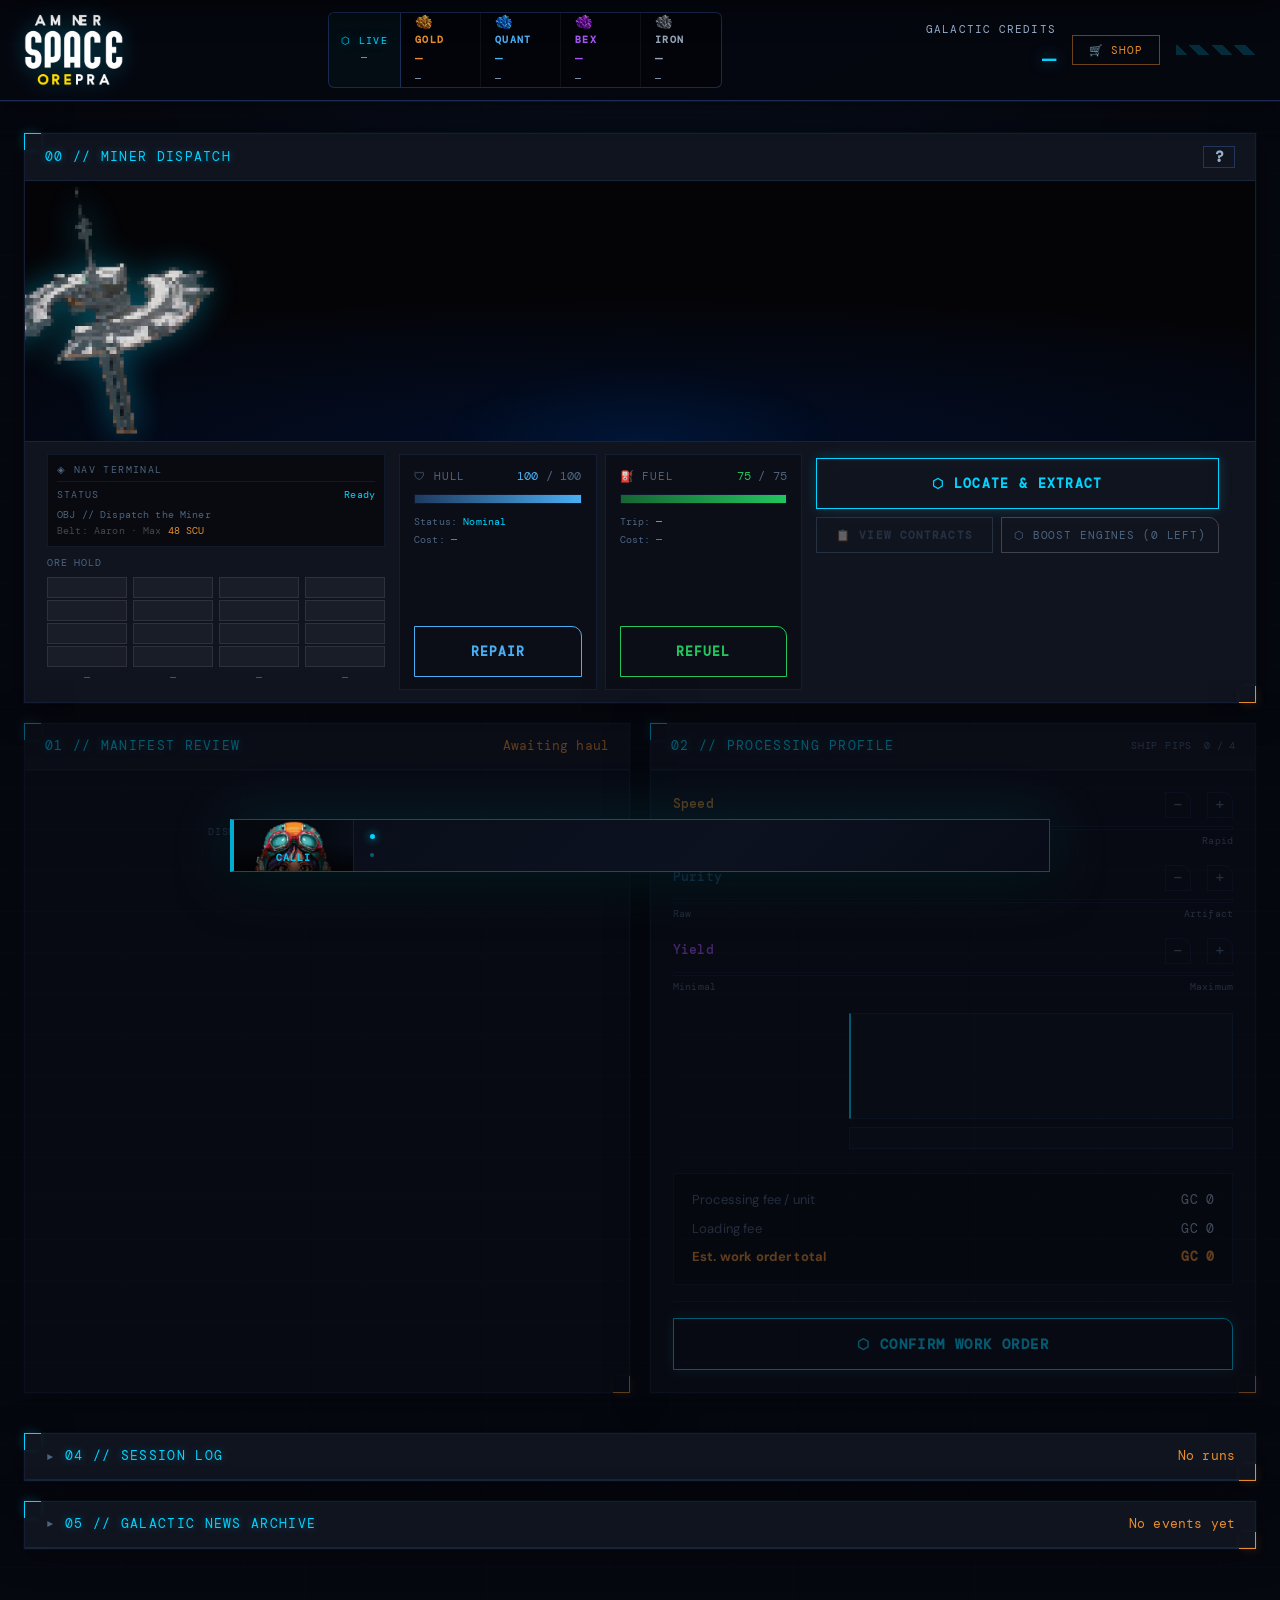
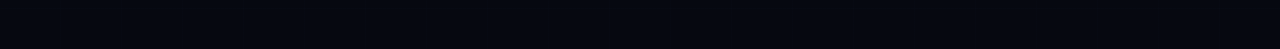
==== commit 3dc08f06: "Add files via upload" ====
--- a/index.html
+++ b/index.html
@@ -26,7 +26,7 @@
 
     <!-- Header -->
     <div style="padding:20px 24px 16px;border-bottom:1px solid rgba(0,212,255,.12);background:rgba(0,212,255,.04);text-align:center;">
-      <img src="img/logo.svg" alt="Space Orepra" style="height:96px;width:auto;margin-bottom:12px;display:block;margin-left:auto;margin-right:auto;">
+      <img src="img/logo.webp" alt="Space Orepra" style="height:96px;width:auto;margin-bottom:12px;display:block;margin-left:auto;margin-right:auto;">
       <div style="font-family:'DM Sans',sans-serif;font-size:20px;font-weight:700;color:var(--text-bright);letter-spacing:.02em;">Pilot Authentication</div>
       <div style="font-family:'DM Mono',monospace;font-size:10px;color:var(--text-dim);margin-top:4px;">Secure access to the Mining Network</div>
     </div>
@@ -167,7 +167,7 @@
 
     <!-- LEFT: logo, aligned to page content edge -->
     <div class="hdr-left">
-      <img src="https://morb1ddonk.github.io/spaceorepra/img/logo.svg"
+      <img src="https://morb1ddonk.github.io/spaceorepra/img/logo.webp"
         alt="Space Ore Mining Simulator"
         style="height:100px;width:auto;filter:drop-shadow(0 0 10px rgba(0,212,255,0.3));">
     </div>
@@ -7919,7 +7919,7 @@
     <!-- Header -->
     <div style="padding:14px 18px;border-bottom:1px solid var(--border);background:var(--bg-header);display:flex;justify-content:space-between;align-items:center;flex-shrink:0;">
       <div style="display:flex;align-items:center;gap:14px;">
-        <img src="img/logo.svg" alt="Space Orepra" style="height:36px;width:auto;filter:drop-shadow(0 0 8px rgba(0,212,255,.5));">
+        <img src="img/logo.webp" alt="Space Orepra" style="height:36px;width:auto;filter:drop-shadow(0 0 8px rgba(0,212,255,.5));">
         <div>
           <div style="font-family:'DM Mono',monospace;font-size:22px;font-weight:700;color:var(--cyan);text-transform:uppercase;letter-spacing:.22em;text-shadow:0 0 18px rgba(0,212,255,.6);line-height:1;">STAR MAP</div>
           <div style="font-family:'DM Mono',monospace;font-size:10px;color:var(--text-dim);margin-top:3px;letter-spacing:.08em;" id="starMapMeta">30 objects tracked · scan to discover</div>
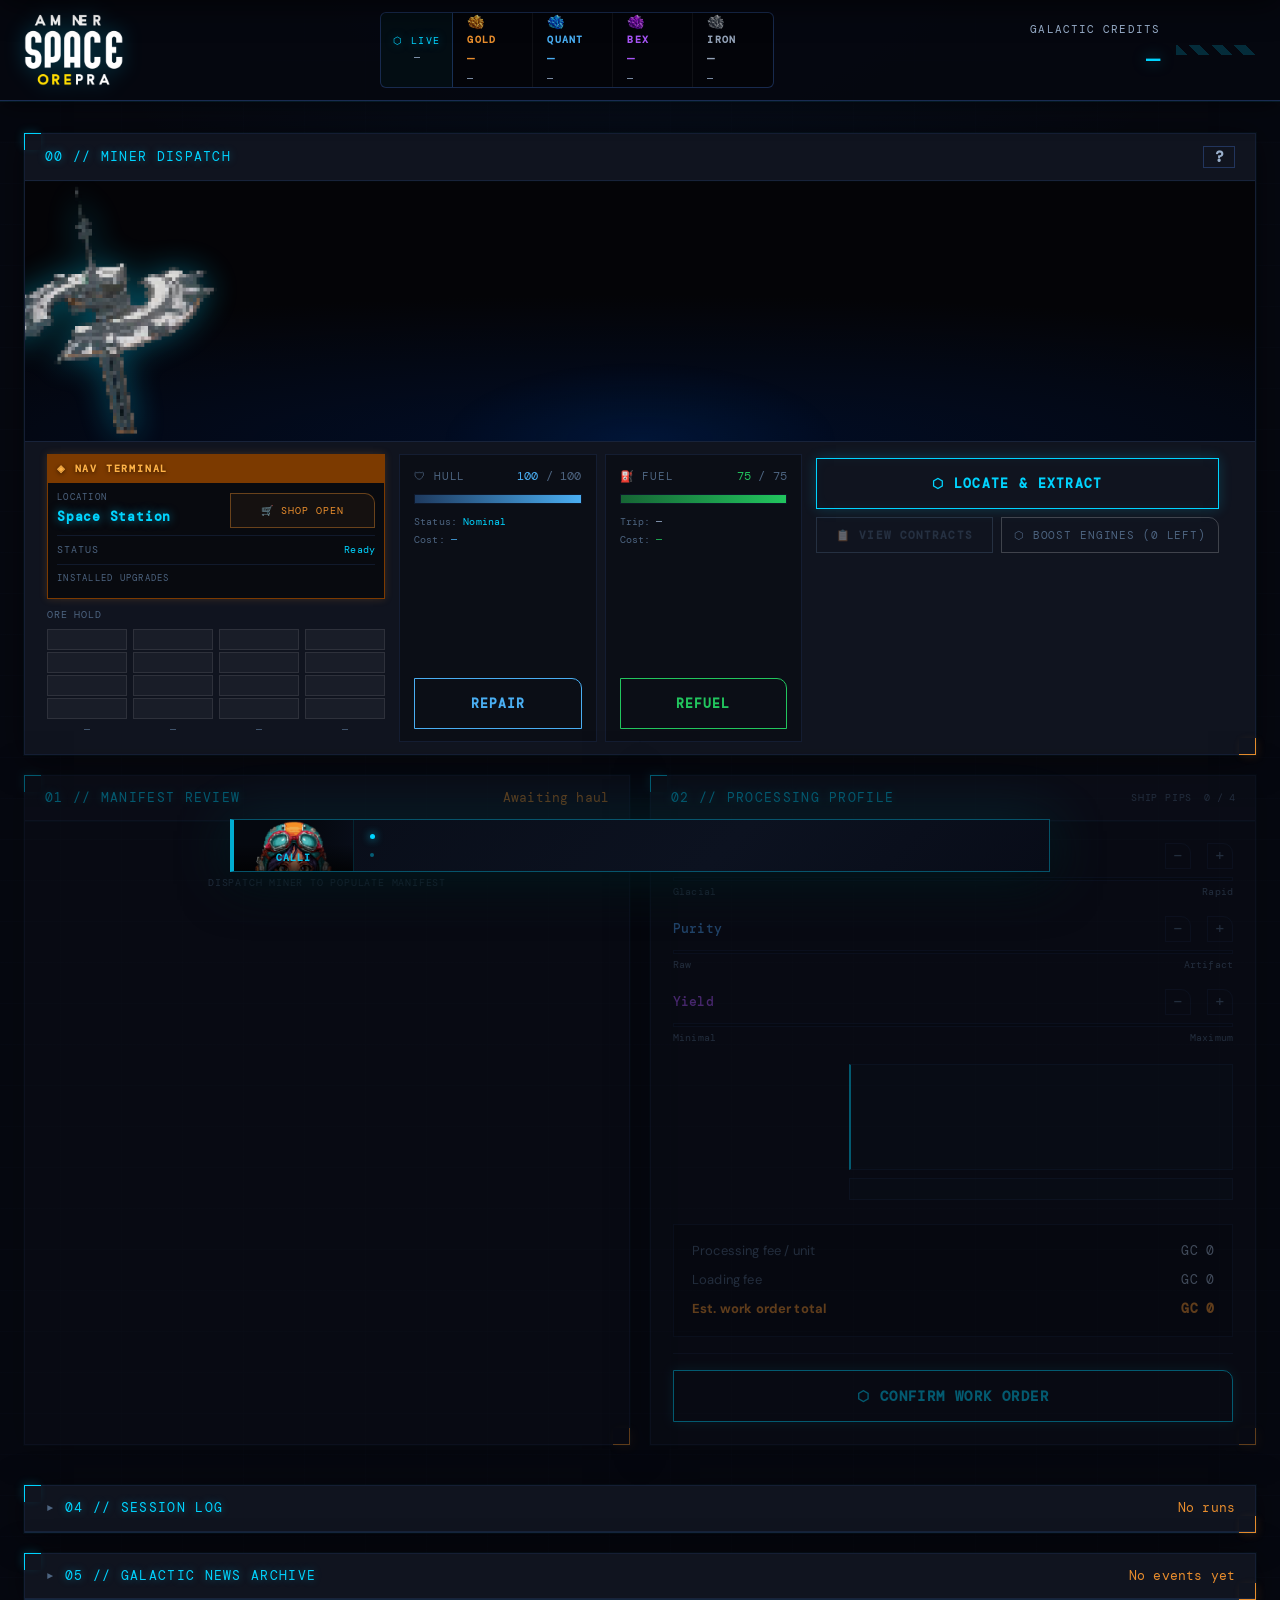
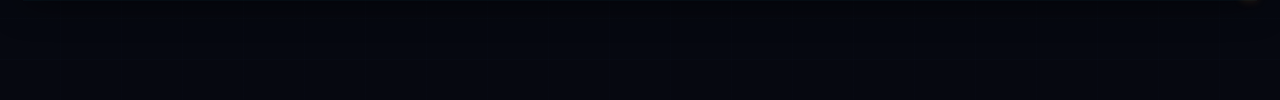
==== commit d9a4403e: "Add files via upload" ====
--- a/index.html
+++ b/index.html
@@ -213,7 +213,6 @@
           <div class="wallet-label">Galactic Credits</div>
           <div class="wallet-val" id="userWallet">—</div>
         </div>
-        <button class="btn-sys" onclick="openShop()" id="shopHeaderBtn" style="color:var(--orange);border-color:rgba(232,141,45,.45);white-space:nowrap;flex-shrink:0;">🛒 Shop</button>
       </div>
       <div class="stripe-accent"></div>
     </div>
@@ -499,17 +498,29 @@
         <div style="display:flex;flex-direction:column;justify-content:center;">
 
           <!-- FLIGHT TERMINAL — compact nav readout above ore hold -->
-          <div style="background:rgba(0,0,0,.5);border:1px solid var(--border);padding:7px 9px;margin-bottom:8px;min-width:190px;">
-            <div style="font-family:'DM Mono',monospace;font-size:10px;color:var(--text-dim);text-transform:uppercase;letter-spacing:.14em;border-bottom:1px solid var(--border);padding-bottom:3px;margin-bottom:5px;">◈ Nav Terminal</div>
+          <div style="background:rgba(0,0,0,.5);border:1px solid #7c3a00;box-shadow:0 0 8px rgba(232,141,45,.2);margin-bottom:8px;min-width:190px;overflow:hidden;">
+            <!-- Nav Terminal header -->
+            <div style="background:#7c3a00;padding:6px 9px;">
+              <div style="font-family:'DM Mono',monospace;font-size:10px;color:#ffb347;text-transform:uppercase;letter-spacing:.18em;font-weight:700;text-shadow:0 1px 4px rgba(0,0,0,.6);">◈ Nav Terminal</div>
+            </div>
+            <div style="padding:7px 9px;">
+            <!-- Location + Shop (two columns) -->
+            <div style="display:flex;gap:8px;align-items:stretch;padding-bottom:7px;border-bottom:1px solid var(--border);margin-bottom:6px;">
+              <div style="flex:1;min-width:0;">
+                <div style="font-family:'DM Mono',monospace;font-size:9px;color:var(--text-dim);text-transform:uppercase;letter-spacing:.14em;margin-bottom:3px;">Location</div>
+                <div id="navLocation" style="font-family:'DM Mono',monospace;font-size:13px;font-weight:700;color:var(--cyan);text-shadow:0 0 10px rgba(0,212,255,.6);letter-spacing:.06em;white-space:nowrap;">Space Station</div>
+              </div>
+              <button id="shopHeaderBtn" onclick="openShop()" style="flex-shrink:0;font-family:'DM Mono',monospace;font-size:10px;text-transform:uppercase;letter-spacing:.1em;background:rgba(232,141,45,.06);border:1px solid rgba(232,141,45,.4);color:var(--orange);padding:10px 30px;cursor:pointer;transition:all .2s;align-self:flex-end;"
+                onmouseover="this.style.background='rgba(232,141,45,.14)'" onmouseout="this.style.background='rgba(232,141,45,.06)'">
+                🛒 Shop Open
+              </button>
+            </div>
             <!-- Status -->
             <div style="display:flex;justify-content:space-between;align-items:center;gap:8px;margin-bottom:4px;">
               <span style="font-family:'DM Mono',monospace;font-size:10px;color:var(--text-dim);text-transform:uppercase;letter-spacing:.1em;">Status</span>
               <span id="dispatchStatus" style="font-family:'DM Mono',monospace;font-size:10px;color:var(--cyan);">Ready</span>
             </div>
-            <!-- Idle objective (fades out during flight) -->
-            <div id="sceneIdleOverlay" style="transition:opacity .8s ease;">
-              <div style="font-family:'DM Mono',monospace;font-size:10px;color:var(--text-dim);line-height:1.6;">OBJ // Dispatch the Miner<br><span style="color:rgba(255,255,255,.25);">Belt: Aaron · Max <span style="color:var(--orange);">48 SCU</span></span></div>
-            </div>
+            <div id="sceneIdleOverlay" style="display:none;"></div>
             <!-- Phase status (shown during flight) -->
             <div id="mineStatusOverlay" style="opacity:0;font-family:'DM Mono',monospace;font-size:10px;color:var(--orange);letter-spacing:.05em;transition:opacity .4s;line-height:1.4;"></div>
             <!-- ETAs (shown during flight) -->
@@ -531,6 +542,12 @@
             </div>
             <!-- Asteroid name/purity elements kept off-screen for script compat -->
             <div style="display:none;"><div id="asteroidName"></div><div id="asteroidPurity"></div></div>
+            <!-- Ship upgrades list -->
+            <div style="border-top:1px solid var(--border);margin-top:6px;padding-top:6px;">
+              <div style="font-family:'DM Mono',monospace;font-size:9px;color:var(--text-dim);text-transform:uppercase;letter-spacing:.14em;margin-bottom:5px;">Installed Upgrades</div>
+              <div id="navUpgradesList" style="display:flex;flex-direction:column;gap:3px;"></div>
+            </div>
+            </div><!-- /padding wrapper -->
           </div>
 
           <div style="display:flex;justify-content:space-between;align-items:center;margin-bottom:6px;">
@@ -1931,6 +1948,29 @@
   return Math.round((_fuelTankMax - minerFuel) * getFuelPrice());
 }
 
+function _updateNavLocation(loc) {
+  const el = document.getElementById('navLocation');
+  if (!el) return;
+  if (loc === 'station') {
+    el.textContent = 'Space Station';
+    el.style.color = 'var(--cyan)';
+  } else if (loc === 'asteroid') {
+    el.textContent = 'Asteroid Field';
+    el.style.color = 'var(--orange)';
+  } else if (loc === 'transit') {
+    el.textContent = 'In Transit';
+    el.style.color = 'rgba(255,255,255,.4)';
+  }
+}
+
+function _updateObjective(text, color) {
+  const el = document.getElementById('currentObjectiveText');
+  const block = document.getElementById('currentObjectiveBlock');
+  if (!el) return;
+  el.textContent = text;
+  if (block) block.style.borderLeftColor = color || 'var(--cyan)';
+}
+
 function updateFuelUI() {
   const pct        = (minerFuel / _fuelTankMax) * 100;
   const isFull     = minerFuel >= _fuelTankMax;
@@ -2739,7 +2779,7 @@
   btn.style.opacity = '0.35';
   refuelBtn.disabled = true;
   refuelBtn.style.opacity = '0.35';
-  const _sb = document.getElementById('shopHeaderBtn'); if (_sb) { _sb.disabled = true; _sb.style.opacity = '0.35'; }
+  const _sb = document.getElementById('shopHeaderBtn'); if (_sb) { _sb.disabled = true; _sb.style.opacity = '0.35'; _sb.textContent = '🔒 Shop Closed'; }
 
   // Tow card fades in first, then Calli's ship slowly drifts in
   stopAsteroidGlitch();
@@ -2843,7 +2883,7 @@
   if (btn)      { btn.disabled = true;      btn.style.opacity = '0.35'; }
   if (refuelBtn){ refuelBtn.disabled = true; refuelBtn.style.opacity = '0.35'; }
   const shopBtn = document.getElementById('shopHeaderBtn');
-  if (shopBtn)  { shopBtn.disabled = true;  shopBtn.style.opacity = '0.35'; }
+  if (shopBtn)  { shopBtn.disabled = true;  shopBtn.style.opacity = '0.35'; shopBtn.textContent = '🔒 Shop Closed'; }
 
   stopAsteroidGlitch();
 
@@ -2999,10 +3039,12 @@
       document.getElementById('dispatchStatus').style.color = 'var(--cyan)';
       document.getElementById('dispatchIdleText').style.display = 'none';
       const _io = document.getElementById('sceneIdleOverlay'); if (_io) _io.style.opacity = '1';
+      _updateNavLocation('station');
+      _updateObjective('Review manifest and process ore', 'var(--cyan)');
 
       if (window._towBtn)    { window._towBtn.disabled = false; window._towBtn.textContent = '⬡ Send Again'; }
       if (window._towRefuel) { window._towRefuel.disabled = false; window._towRefuel.style.opacity = '1'; }
-      const _sb4 = document.getElementById('shopHeaderBtn'); if (_sb4) { _sb4.disabled = false; _sb4.style.opacity = '1'; }
+      const _sb4 = document.getElementById('shopHeaderBtn'); if (_sb4) { _sb4.disabled = false; _sb4.style.opacity = '1'; _sb4.textContent = '🛒 Shop Open'; }
       updateFuelUI();
       updateHullUI();
 
@@ -3195,10 +3237,12 @@
   refuelBtn.disabled = true;
   refuelBtn.style.opacity = '0.35';
   const shopBtn = document.getElementById('shopHeaderBtn');
-  if (shopBtn) { shopBtn.disabled = true; shopBtn.style.opacity = '0.35'; }
+  if (shopBtn) { shopBtn.disabled = true; shopBtn.style.opacity = '0.35'; shopBtn.textContent = '🔒 Shop Closed'; }
 
   document.getElementById('dispatchStatus').textContent = isPartial ? `Partial Trip · ${Math.round(fuelToUse)} units` : `In Transit · ${Math.round(fuelToUse)} units`;
   document.getElementById('dispatchStatus').style.color = '';
+  _updateNavLocation('transit');
+  _updateObjective('En route to asteroid field...', 'var(--text-dim)');
   document.getElementById('dispatchCountdownWrap').style.display = 'flex';
   document.getElementById('miningBarLabel').textContent = '';
   document.getElementById('miningBarPct').textContent = '0%';
@@ -3410,9 +3454,11 @@
           document.getElementById('dispatchStatus').style.color = 'var(--cyan)';
           document.getElementById('dispatchIdleText').style.display = 'none';
           const _io = document.getElementById('sceneIdleOverlay'); if (_io) { _io.style.opacity = '1'; }
+          _updateNavLocation('station');
+          _updateObjective('Review manifest and process ore', 'var(--cyan)');
           btn.disabled = false; btn.textContent = '⬡ Send Again';
           refuelBtn.disabled = false; refuelBtn.style.opacity = '1';
-          const _sb2 = document.getElementById('shopHeaderBtn'); if (_sb2) { _sb2.disabled = false; _sb2.style.opacity = '1'; }
+          const _sb2 = document.getElementById('shopHeaderBtn'); if (_sb2) { _sb2.disabled = false; _sb2.style.opacity = '1'; _sb2.textContent = '🛒 Shop Open'; }
           updateFuelUI();
         });
       } else {
@@ -3425,9 +3471,11 @@
         document.getElementById('dispatchStatus').textContent = 'Docked';
         document.getElementById('dispatchStatus').style.color = 'var(--cyan)';
         const _io = document.getElementById('sceneIdleOverlay'); if (_io) { _io.style.opacity = '1'; }
+        _updateNavLocation('station');
+        _updateObjective('Dispatch the miner to an asteroid', 'var(--cyan)');
         btn.disabled = false; btn.textContent = '⬡ Send Again';
         refuelBtn.disabled = false; refuelBtn.style.opacity = '1';
-        const _sb2 = document.getElementById('shopHeaderBtn'); if (_sb2) { _sb2.disabled = false; _sb2.style.opacity = '1'; }
+        const _sb2 = document.getElementById('shopHeaderBtn'); if (_sb2) { _sb2.disabled = false; _sb2.style.opacity = '1'; _sb2.textContent = '🛒 Shop Open'; }
       }
     }, UNDOCK_MS);
   };
@@ -3443,6 +3491,8 @@
     }
     document.getElementById('dispatchStatus').textContent = 'Mining';
     _timerPhase = 'mining';
+    _updateNavLocation('asteroid');
+    _updateObjective('Extracting ore from asteroid', 'var(--orange)');
     revealAsteroidName();
     overlay.textContent = MINING_LABELS[0];
     if (isPartial) {
@@ -3482,6 +3532,8 @@
         // ── Mining complete → Asteroid departs, start return leg ──
         document.getElementById('dispatchStatus').textContent = 'Returning';
         overlay.textContent = 'Hold secured — returning to station...';
+        _updateNavLocation('transit');
+        _updateObjective('Returning to Space Station', 'var(--cyan)');
         _starDir = 1;
         if (asteroidObj) {
           asteroidObj.style.transition = `right ${APPROACH_MS}ms cubic-bezier(0.4,0,1,1)`;
@@ -3545,6 +3597,8 @@
       document.getElementById('dispatchStatus').textContent = 'Returning';
       document.getElementById('dispatchStatus').style.color = 'var(--orange)';
       overlay.textContent = 'Mission aborted — returning to station...';
+      _updateNavLocation('transit');
+      _updateObjective('Returning to Space Station', 'var(--cyan)');
       overlay.style.color = 'var(--red)';
       stopAsteroidGlitch();
       // Fly home — only second half remains since we were at midpoint
@@ -6518,11 +6572,13 @@
   switch (item.item_type) {
     case 'ship':
       playerOwnsShip = true;
+      _updateNavUpgrades();
       showShopPurchaseToast(`🚀 ${item.name} acquired! Ryker lease removed.`, 'var(--cyan)');
       if (!_storySeen.act2) _pendingAct2Story = true;
       break;
     case 'boost':
       addBoostCharge(1);
+      _updateNavUpgrades();
       showShopPurchaseToast(`⚡ Boost charge loaded — fire when ready.`, '#fff');
       break;
     case 'upgrade':
@@ -6533,13 +6589,16 @@
         _fuelTankUpgrades++;
         _fuelTankMax = 75 + _fuelTankUpgrades * 5;
         updateFuelUI();
+        _updateNavUpgrades();
         showShopPurchaseToast(`⛽ Fuel tank expanded — capacity now ${_fuelTankMax} units (${_fuelTankUpgrades}/5).`, 'var(--orange)');
       } else if (item.effect_key === 'cargo_loader') {
         playerOwnsLoader = true;
+        _updateNavUpgrades();
         showShopPurchaseToast(`⬡ Cargo Loader installed — Ryker loading fee eliminated.`, 'var(--cyan)');
       } else if (item.effect_key === 'own_ship') {
         playerOwnsShip = true;
         updateFuelUI(); // unlocks fuel tank upgrades
+        _updateNavUpgrades();
         showShopPurchaseToast(`⬡ Class-C Mining Vessel purchased — Ryker's 40% cut eliminated. She's yours now.`, 'var(--orange)');
         // Trigger Act 2 story — station is now for sale
         setTimeout(() => {
@@ -6552,7 +6611,7 @@
         }, 1800);
       } else if (item.effect_key === 'own_station') {
         playerOwnsStation = true;
-        applyCrewEffects(); // recalculate pips
+        applyCrewEffects(); // recalculates pips + _updateNavUpgrades
         renderShopItems();  // refresh all prices
         showShopPurchaseToast(`⬡ Ryker Station acquired — +2 pips, 50% store discount active.`, '#22c55e');
         // Trigger Act 2 station story
@@ -6580,6 +6639,7 @@
       // Check for boost sub-type via effect_key field
       if (item.effect_key === 'boost') {
         addBoostCharge(1);
+        _updateNavUpgrades();
         showShopPurchaseToast(`⚡ Boost charge loaded — fire when ready.`, '#fff');
       } else {
         showShopPurchaseToast(`🧪 ${item.name} added to inventory.`, '#a855f7');
@@ -6592,6 +6652,35 @@
 
 // Re-derives all crew-driven state from the current hiredCrew array.
 // Call on profile load, hire, and fire so state is always consistent.
+function _updateNavUpgrades() {
+  const el = document.getElementById('navUpgradesList');
+  if (!el) return;
+
+  const rows = [];
+  const add = (label, color) => rows.push({ label, color });
+
+  if (playerOwnsShip)    add('⬡ Owned Ship', 'var(--cyan)');
+  if (playerOwnsStation) add('⌂ Ryker Station', 'var(--cyan)');
+  if (playerOwnsLoader)  add('◈ Cargo Loader', 'var(--text-bright)');
+
+  const barryCount = hiredCrew.filter(k => k === 'crew_barry').length;
+  for (let i = 0; i < barryCount; i++) add('★ Barry Swissler', 'var(--orange)');
+  if (hiredCrew.includes('crew_susan')) add('★ Susan Moon', 'var(--orange)');
+
+  if (_fuelTankUpgrades > 0) add(`⛽ Fuel Tank +${_fuelTankUpgrades * 5}`, '#22c55e');
+  if (_boostCount > 0)       add(`⚡ Boost ×${_boostCount}`, '#a855f7');
+
+  if (rows.length === 0) {
+    el.innerHTML = `<div style="font-family:'DM Mono',monospace;font-size:10px;color:rgba(255,255,255,.2);font-style:italic;">No upgrades installed</div>`;
+  } else {
+    el.innerHTML = rows.map(r => `
+      <div style="display:flex;align-items:center;gap:6px;">
+        <div style="width:4px;height:4px;border-radius:50%;background:${r.color};flex-shrink:0;"></div>
+        <span style="font-family:'DM Mono',monospace;font-size:10px;color:${r.color};">${r.label}</span>
+      </div>`).join('');
+  }
+}
+
 function applyCrewEffects() {
   // Reset to base then add one pip per barry hire, +2 if station owned
   const barryCount = hiredCrew.filter(k => k === 'crew_barry').length;
@@ -6616,6 +6705,8 @@
   // Susan's fee row in the transfer modal
   const susanFeeRow = document.getElementById('susanFeeRow');
   if (susanFeeRow) susanFeeRow.style.display = susanHired ? 'block' : 'none';
+
+  _updateNavUpgrades();
 }
 
 function releaseCrew(itemId) {
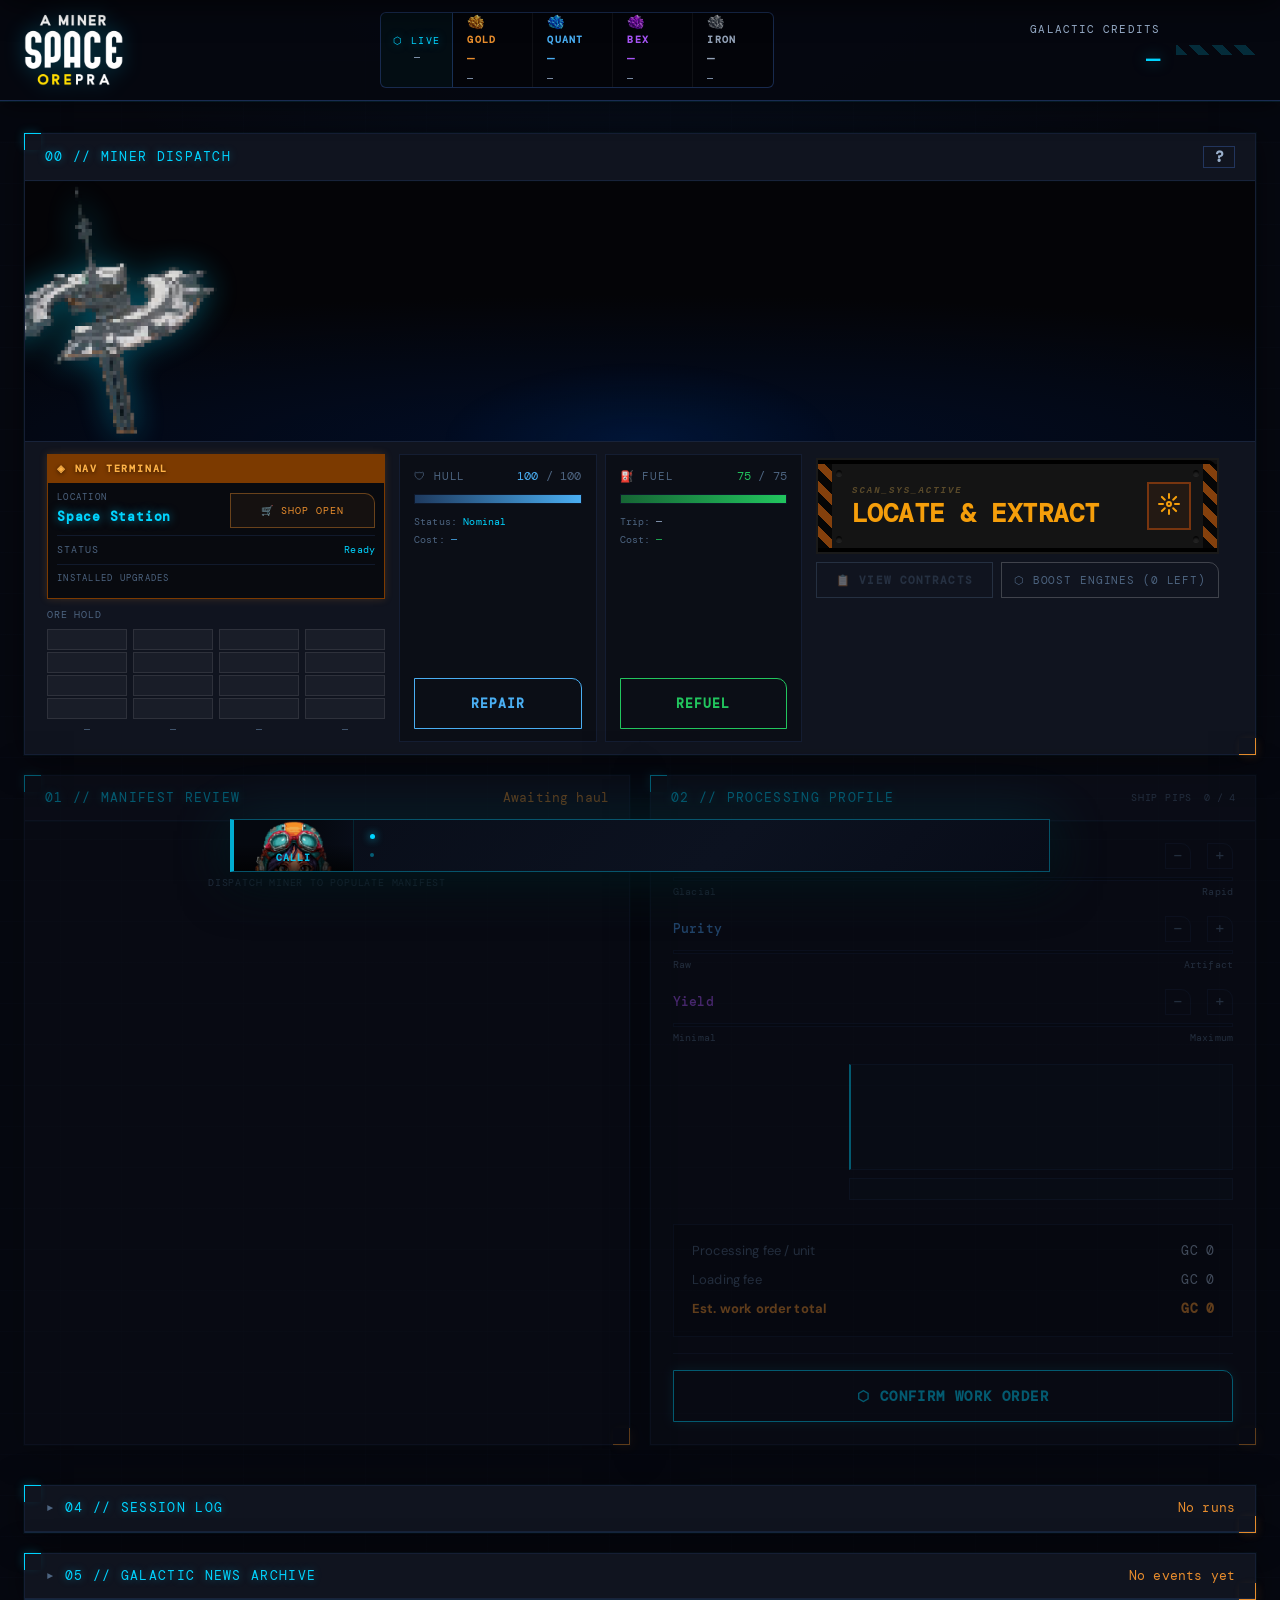
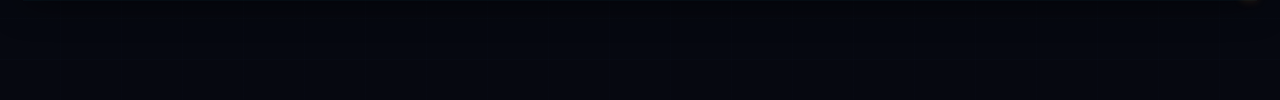
==== commit 3c4da221: "Add files via upload" ====
--- a/index.html
+++ b/index.html
@@ -244,7 +244,7 @@
         <img src="img/unloading.webp" style="width:32px;flex-shrink:0;filter:drop-shadow(0 0 6px rgba(232,141,45,.3));object-fit:contain;">
         <div>
           <div style="font-size:10px;color:var(--orange);letter-spacing:.16em;text-transform:uppercase;margin-bottom:3px;">Step 2 — Manifest</div>
-          <div style="font-size:11px;color:var(--text-bright);line-height:1.5;">When ore arrives, toggle items <b>ON</b> to refine or leave <b>OFF</b> to recycle at 30%. Confirm to proceed.</div>
+          <div style="font-size:11px;color:var(--text-bright);line-height:1.5;">When ore arrives, toggle items <b>ON</b> to refine or leave <b>OFF</b> to recycle at 40%. Confirm to proceed.</div>
         </div>
       </div>
       <div style="display:flex;gap:12px;align-items:flex-start;">
@@ -653,9 +653,33 @@
 
         <!-- Dispatch button + fuel status -->
         <div style="display:flex;flex-direction:column;gap:8px;padding-top:4px;">
-          <button class="btn-confirm" id="dispatchBtn" onclick="_calliDispatchScene()" style="width:100%;padding:16px 28px;font-size:13px;white-space:nowrap;">
-            ⬡ Locate & Extract
-          </button>
+          <!-- Industrial Locate & Extract Button -->
+          <div style="position:relative;background:#111;border:2px solid #1a1a1a;overflow:hidden;">
+            <button id="dispatchBtn" onclick="_calliDispatchScene()"
+              style="position:relative;width:100%;padding:18px 20px 18px 28px;display:flex;align-items:center;gap:16px;background:#141414;border:none;cursor:pointer;border-top:4px solid #000;border-bottom:4px solid #000;box-shadow:0 8px 0 0 rgba(0,0,0,.9);transition:box-shadow .07s,transform .07s;font-family:'DM Mono',monospace;text-align:left;"
+              onmousedown="this.style.boxShadow='none';this.style.transform='translateY(8px)';"
+              onmouseup="this.style.boxShadow='0 8px 0 0 rgba(0,0,0,.9)';this.style.transform='';"
+              onmouseleave="this.style.boxShadow='0 8px 0 0 rgba(0,0,0,.9)';this.style.transform='';">
+              <!-- Hazard stripe — left -->
+              <div style="position:absolute;left:0;top:0;bottom:0;width:14px;background:repeating-linear-gradient(45deg,#000,#000 8px,#b45309 8px,#b45309 16px);opacity:.7;pointer-events:none;transition:opacity .15s;"></div>
+              <!-- Hazard stripe — right -->
+              <div style="position:absolute;right:0;top:0;bottom:0;width:14px;background:repeating-linear-gradient(45deg,#000,#000 8px,#b45309 8px,#b45309 16px);opacity:.7;pointer-events:none;transition:opacity .15s;"></div>
+              <!-- Corner bolts -->
+              <div style="position:absolute;top:6px;left:18px;width:6px;height:6px;border-radius:50%;background:#222;box-shadow:inset 0 2px 2px rgba(0,0,0,.9),0 1px 0 rgba(255,255,255,.07);"></div>
+              <div style="position:absolute;bottom:6px;left:18px;width:6px;height:6px;border-radius:50%;background:#222;box-shadow:inset 0 2px 2px rgba(0,0,0,.9),0 1px 0 rgba(255,255,255,.07);"></div>
+              <div style="position:absolute;top:6px;right:18px;width:6px;height:6px;border-radius:50%;background:#222;box-shadow:inset 0 2px 2px rgba(0,0,0,.9),0 1px 0 rgba(255,255,255,.07);"></div>
+              <div style="position:absolute;bottom:6px;right:18px;width:6px;height:6px;border-radius:50%;background:#222;box-shadow:inset 0 2px 2px rgba(0,0,0,.9),0 1px 0 rgba(255,255,255,.07);"></div>
+              <!-- Label block -->
+              <div style="display:flex;flex-direction:column;align-items:flex-start;line-height:1;z-index:1;flex:1;margin-left:6px;">
+                <span style="font-size:9px;font-weight:900;color:#5a4a2a;letter-spacing:.22em;font-style:italic;margin-bottom:4px;text-transform:uppercase;">SCAN_SYS_ACTIVE</span>
+                <span class="dispatch-label-main" style="font-size:26px;font-weight:900;color:#f59e0b;letter-spacing:-.02em;text-transform:uppercase;line-height:1;transition:color .15s,text-shadow .15s;">LOCATE &amp; EXTRACT</span>
+              </div>
+              <!-- Icon box -->
+              <div class="dispatch-icon-box" style="border:2px solid #78350f;background:rgba(120,53,15,.15);padding:8px;flex-shrink:0;z-index:1;margin-right:6px;transition:border-color .15s,background .15s,box-shadow .15s;">
+                <svg width="24" height="24" viewBox="0 0 24 24" fill="none" stroke="#f59e0b" stroke-width="2" stroke-linecap="round" stroke-linejoin="round"><circle cx="12" cy="12" r="2"/><path d="M12 2v4M12 18v4M4.93 4.93l2.83 2.83M16.24 16.24l2.83 2.83M2 12h4M18 12h4M4.93 19.07l2.83-2.83M16.24 7.76l2.83-2.83"/></svg>
+              </div>
+            </button>
+          </div>
           <div style="display:flex;gap:8px;">
             <button class="btn-confirm" id="contractsBtn" onclick="openContractBoard()" disabled style="flex:1;padding:10px 12px;font-size:11px;white-space:nowrap;letter-spacing:.1em;">
               📋 View Contracts
@@ -687,7 +711,7 @@
         </div>
         <div id="manifestContents" style="display:none;">
           <div style="font-family:'DM Mono',monospace;font-size:10px;color:var(--text-dim);text-transform:uppercase;letter-spacing:.08em;margin-bottom:10px;border-left:2px solid var(--orange);padding-left:8px;">
-            Toggle items ON to send to refinery. Items left OFF are recycled at 30% value.
+            Toggle items ON to send to refinery. Items left OFF are recycled at 40% value.
           </div>
           <div id="manifestList" style="display:flex;flex-direction:column;gap:4px;margin-bottom:14px;"></div>
           <div style="background:rgba(0,0,0,.3);border:1px solid var(--border);padding:12px 14px;">
@@ -696,7 +720,7 @@
               <span style="color:var(--cyan);" id="mvRefineTotal">—</span>
             </div>
             <div style="display:flex;justify-content:space-between;font-family:'DM Mono',monospace;font-size:10px;margin-bottom:10px;">
-              <span style="color:var(--text-dim);">→ Recycle (30%)</span>
+              <span style="color:var(--text-dim);">→ Recycle (40%)</span>
               <span style="color:var(--orange);" id="mvSellTotal">—</span>
             </div>
             <div style="display:flex;justify-content:space-between;font-family:'DM Mono',monospace;font-size:10px;padding-top:8px;border-top:1px solid var(--border);">
@@ -842,7 +866,7 @@
           <button id="recycleAllBtn" onclick="recycleAll()"
             style="display:none;width:100%;margin-top:10px;padding:12px;background:transparent;border:1px solid var(--orange);color:var(--orange);font-family:'DM Mono',monospace;font-size:12px;font-weight:700;text-transform:uppercase;letter-spacing:.08em;cursor:pointer;transition:all .2s;"
             onmouseover="this.style.background='rgba(232,141,45,.08)'" onmouseout="this.style.background='transparent'">
-            ♻ Recycle All at 30% — Emergency Salvage
+            ♻ Recycle All at 40% — Emergency Salvage
           </button>
         </div>
 
@@ -2189,7 +2213,7 @@
 let encounterPool      = [];   // loaded from Supabase
 let activeEncounter    = null; // current encounter object
 let encounterResumeFn  = null; // callback to continue mission after encounter
-let encounterHaulMods  = { orePctLoss:0, oreBonus:0, qualityBoost:false, shipDamage:0, fuelLoss:0, lostAll:false, bonusOre:null };
+let encounterHaulMods  = { orePctLoss:0, oreBonus:0, shipDamage:0, fuelLoss:0, lostAll:false, bonusOre:null };
 let _encounterLeg      = null; // 'outbound' or 'return' — which leg the encounter fired on
 let _encounterAbortFn  = null; // callback to turn back to station (outbound only)
 
@@ -2478,10 +2502,6 @@
     encounterHaulMods.oreBonus = pct / 100;
     return { text: `Cargo bonus: +${pct}% additional ore added to haul.` };
   }
-  if (outcome === 'ore_quality_boost') {
-    encounterHaulMods.qualityBoost = true;
-    return { text: 'Ore quality boosted — expect higher grade material.' };
-  }
   if (outcome.startsWith('lose_ore_pct:')) {
     const pct = parseInt(outcome.split(':')[1]);
     encounterHaulMods.orePctLoss = pct / 100;
@@ -2516,7 +2536,7 @@
     const matKey  = parts[1];
     const scu     = parseInt(parts[2]);
     const matName = (typeof materials !== 'undefined' && materials[matKey]) ? materials[matKey].name : matKey;
-    encounterHaulMods.bonusOre = { matKey, scu, purity: 500, refine: false };
+    encounterHaulMods.bonusOre = { matKey, scu, refine: false };
     return { text: `Claimed ${scu} SCU of ${matName} from the abandoned drill site.` };
   }
   return { text: outcome };
@@ -2569,19 +2589,12 @@
     }));
   }
 
-  if (encounterHaulMods.qualityBoost) {
-    result = result.map(h => ({
-      ...h,
-      purity: Math.min(1000, h.purity + 150 + Math.floor(Math.random() * 100))
-    }));
-  }
-
   if (encounterHaulMods.bonusOre) {
     result.push({ ...encounterHaulMods.bonusOre });
   }
 
   // Reset mods
-  encounterHaulMods = { orePctLoss:0, oreBonus:0, qualityBoost:false, shipDamage:0, fuelLoss:0, lostAll:false, bonusOre:null };
+  encounterHaulMods = { orePctLoss:0, oreBonus:0, shipDamage:0, fuelLoss:0, lostAll:false, bonusOre:null };
   return result;
 }
 
@@ -2720,22 +2733,7 @@
   asteroidPurityBias = null;
 }
 
-function applyAsteroidBiasToHaul(haulArr) {
-  if (!asteroidPurityBias || !haulArr.length) return haulArr;
-  // Bias the haul purity by nudging each item's purity toward the revealed range
-  const biasBumps = {
-    inert:    -120,
-    fine:        0,
-    pristine:  +80,
-    artifact: +200,
-  };
-  const bump = biasBumps[asteroidPurityBias] || 0;
-  if (bump === 0) return haulArr;
-  return haulArr.map(h => ({
-    ...h,
-    purity: Math.max(100, Math.min(1000, h.purity + Math.round(bump * (0.5 + Math.random() * 0.5))))
-  }));
-}
+function applyAsteroidBiasToHaul(haulArr) { return haulArr; }
 
 // ── TOW-BACK — fires when miner runs out of fuel mid-flight ──
 const TOW_COST = 5000;
@@ -2818,6 +2816,14 @@
             onmouseover="this.style.background='rgba(255,100,80,.18)'" onmouseout="this.style.background='rgba(255,100,80,.08)'">
             Authorize Tow — ${TOW_COST.toLocaleString()} GC
           </button>
+          ${_fuelCellCount > 0 ? `
+          <button onclick="useFuelCell()"
+            style="width:100%;padding:9px 14px;background:rgba(34,197,94,.08);border:1px solid rgba(34,197,94,.5);color:#22c55e;
+              font-family:'DM Mono',monospace;font-size:11px;font-weight:700;text-transform:uppercase;
+              letter-spacing:.1em;cursor:pointer;border-radius:4px;transition:background .15s;"
+            onmouseover="this.style.background='rgba(34,197,94,.18)'" onmouseout="this.style.background='rgba(34,197,94,.08)'">
+            ⛽ Use Fuel Cell (${_fuelCellCount} left) — Free
+          </button>` : ''}
           ${userWallet < TOW_COST ? `<div style="font-family:'DM Mono',monospace;font-size:10px;color:rgba(255,64,96,.9);text-align:center;">⚠ Insufficient funds — balance: ${userWallet.toLocaleString()} GC</div>` : ''}
         </div>
       </div>
@@ -2832,7 +2838,7 @@
     window._towBtn    = btn;
     window._towRefuel = refuelBtn;
     // If player can't afford the tow and has no haul, it's game over
-    if (userWallet < TOW_COST) setTimeout(() => checkGameOver(), 600);
+    if (userWallet < TOW_COST && _fuelCellCount <= 0) setTimeout(() => checkGameOver(), 600);
   }, 1200);
 
   // ── Step 2: Calli's ship drifts in slowly after the card is visible ──
@@ -2918,6 +2924,14 @@
             onmouseover="this.style.background='rgba(255,100,80,.18)'" onmouseout="this.style.background='rgba(255,100,80,.08)'">
             Authorize Rescue — ${TOW_COST.toLocaleString()} GC
           </button>
+          ${_fuelCellCount > 0 ? `
+          <button onclick="useFuelCell()"
+            style="width:100%;padding:9px 14px;background:rgba(34,197,94,.08);border:1px solid rgba(34,197,94,.5);color:#22c55e;
+              font-family:'DM Mono',monospace;font-size:11px;font-weight:700;text-transform:uppercase;
+              letter-spacing:.1em;cursor:pointer;border-radius:4px;transition:background .15s;"
+            onmouseover="this.style.background='rgba(34,197,94,.18)'" onmouseout="this.style.background='rgba(34,197,94,.08)'">
+            ⛽ Use Fuel Cell (${_fuelCellCount} left) — Free
+          </button>` : ''}
           ${userWallet < TOW_COST ? `<div style="font-family:'DM Mono',monospace;font-size:10px;color:rgba(255,64,96,.9);text-align:center;">⚠ Insufficient funds — balance: ${userWallet.toLocaleString()} GC</div>` : ''}
         </div>
       </div>
@@ -2931,7 +2945,7 @@
     }
     window._towBtn    = btn;
     window._towRefuel = refuelBtn;
-    if (userWallet < TOW_COST) setTimeout(() => checkGameOver(), 600);
+    if (userWallet < TOW_COST && _fuelCellCount <= 0) setTimeout(() => checkGameOver(), 600);
   }, 1200);
 
   setTimeout(() => {
@@ -2949,6 +2963,92 @@
 function clearCalliRescue() {
   const s = document.getElementById('calliRescueShip');
   if (s) { s.style.transition = 'opacity .5s'; s.style.opacity = '0'; setTimeout(() => s.remove(), 500); }
+}
+
+function useFuelCell() {
+  if (_fuelCellCount <= 0) return;
+  _fuelCellCount--;
+  _updateNavUpgrades();
+  persistProgress();
+
+  const towDiv = document.getElementById('towOverlay');
+  if (towDiv) towDiv.remove();
+  _sfxFadeOut('alarm', 500);
+  clearCalliRescue();
+
+  const ship    = document.getElementById('minerShip');
+  const overlay = document.getElementById('mineStatusOverlay');
+  const canvas  = document.getElementById('spaceCanvas');
+  const ctx     = window._towContext || { fuelRatio: 0.5, isPartial: false, miningComplete: false };
+
+  document.getElementById('dispatchStatus').textContent = 'Returning';
+  document.getElementById('dispatchStatus').style.color = 'var(--cyan)';
+  if (overlay) {
+    overlay.textContent = '⛽ Emergency fuel cell activated — returning to station...';
+    overlay.style.color = 'var(--cyan)';
+    overlay.style.opacity = '1';
+  }
+
+  if (ship) {
+    canvas.classList.remove('scene-drifting');
+    canvas.classList.add('scene-flying');
+    ship.style.transition = 'opacity .5s, filter .5s';
+    ship.style.opacity    = '1';
+    ship.style.filter     = '';
+    ship.style.transform  = 'translate(-50%,-50%) scaleX(-1)';
+    setShipImage(SHIP_ON);
+  }
+
+  setStarSpeed(0.8, 1000);
+  _starDir = 1;
+  _updateNavLocation('transit');
+  _updateObjective('Returning to Space Station', 'var(--cyan)');
+
+  const TOW_TRANSIT = 5000;
+  setTimeout(() => {
+    setStarSpeed(0, 800);
+    if (ship) { ship.style.transition = ''; ship.style.opacity = '0'; ship.style.transform = 'translate(-50%,-50%)'; }
+    if (canvas) { canvas.classList.remove('scene-flying', 'scene-drifting'); }
+    minerFuel = Math.round(_fuelTankMax * 0.25); // arrives with 25% tank from emergency cell
+    updateFuelUI();
+
+    clearInterval(dispatchInterval);  dispatchInterval  = null;
+    clearInterval(fuelDrainInterval); fuelDrainInterval = null;
+
+    const btn       = window._towBtn;
+    const refuelBtn = window._towRefuel;
+    const _io = document.getElementById('sceneIdleOverlay'); if (_io) _io.style.opacity = '1';
+
+    if (ctx.miningComplete) {
+      let rawHaul = generateHaul(ctx.fuelRatio);
+      rawHaul = applyHaulMods(rawHaul);
+      rawHaul = applyAsteroidBiasToHaul(rawHaul);
+      haul = rawHaul;
+      startOffloadSequence(haul, () => {
+        renderManifest();
+        if (overlay) { overlay.textContent = '✓ Manifest ready'; overlay.style.opacity = '1'; }
+        document.getElementById('dispatchStatus').textContent = 'Docked';
+        document.getElementById('dispatchStatus').style.color = 'var(--cyan)';
+        _updateNavLocation('station');
+        _updateObjective('Review manifest and process ore', 'var(--cyan)');
+        if (btn)      { btn.disabled = false; btn.textContent = '⬡ Send Again'; }
+        if (refuelBtn){ refuelBtn.disabled = false; refuelBtn.style.opacity = '1'; }
+        const _sb = document.getElementById('shopHeaderBtn'); if (_sb) { _sb.disabled = false; _sb.style.opacity = '1'; _sb.textContent = '🛒 Shop Open'; }
+        updateFuelUI(); updateHullUI();
+      });
+    } else {
+      haul = [];
+      document.getElementById('dispatchStatus').textContent = 'Docked';
+      document.getElementById('dispatchStatus').style.color = 'var(--cyan)';
+      _updateNavLocation('station');
+      _updateObjective('Dispatch the miner to an asteroid', 'var(--cyan)');
+      if (btn)      { btn.disabled = false; btn.textContent = '⬡ Send Again'; }
+      if (refuelBtn){ refuelBtn.disabled = false; refuelBtn.style.opacity = '1'; }
+      const _sb = document.getElementById('shopHeaderBtn'); if (_sb) { _sb.disabled = false; _sb.style.opacity = '1'; _sb.textContent = '🛒 Shop Open'; }
+      updateFuelUI(); updateHullUI();
+    }
+    showShopPurchaseToast(`⛽ Fuel cell used — ${_fuelCellCount} remaining.`, '#22c55e');
+  }, TOW_TRANSIT);
 }
 
 function payTowBack() {
@@ -3659,8 +3759,10 @@
   // Disable dispatch button during offload
   if (dispatchBtn) {
     dispatchBtn.disabled    = true;
-    dispatchBtn.textContent = '⬡ Offloading...';
-    dispatchBtn.style.opacity = '0.5';
+    dispatchBtn.style.opacity = '0.35';
+    dispatchBtn.style.pointerEvents = 'none';
+    const subLabel = dispatchBtn.querySelector('span:first-child');
+    if (subLabel) subLabel.textContent = 'OFFLOADING...';
   }
 
   // Build animated cargo dots — one per SCU type, coloured by material
@@ -3715,8 +3817,10 @@
         dots.innerHTML = '';
         // Restore dispatch button
         if (dispatchBtn) {
-          dispatchBtn.textContent = '⬡ Locate & Extract';
           dispatchBtn.style.opacity = '1';
+          dispatchBtn.style.pointerEvents = '';
+          const subLabel = dispatchBtn.querySelector('span:first-child');
+          if (subLabel) subLabel.textContent = 'SCAN_SYS_ACTIVE';
           // enabled state set by onComplete → updateFuelUI
         }
         onComplete();
@@ -3764,8 +3868,7 @@
     // Rarer ores get proportionally less volume
     const share    = isLast ? remaining : Math.round(maxScu * weight * (0.6 + Math.random() * 0.8));
     const scu      = Math.max(1, Math.min(remaining, share));
-    const purity   = Math.round((200 + Math.random() * 800) / 10) * 10;
-    chosen.push({ matKey: key, scu, purity, refine: true });
+    chosen.push({ matKey: key, scu, refine: true });
     remaining -= scu;
     if (remaining <= 0) return;
   });
@@ -3793,14 +3896,13 @@
   const list = document.getElementById('manifestList');
   list.innerHTML = haul.map((h, i) => {
     const mat = materials[h.matKey];
-    const g = getGrade(h.purity);
     const livePrice  = mat.currentVal || mat.baseVal;
     const basePrice  = mat.baseVal;
     const pricePct   = ((livePrice - basePrice) / basePrice * 100).toFixed(1);
     const priceSign  = pricePct >= 0 ? '+' : '';
     const priceColor = pricePct > 0 ? 'var(--cyan)' : pricePct < 0 ? 'var(--red)' : 'var(--text-dim)';
     const refinedEst = Math.round(h.scu * livePrice * 0.8);
-    const quickVal   = Math.round(h.scu * livePrice * mat.rawMult * 0.30);
+    const quickVal   = Math.round(h.scu * livePrice * 0.40);
     const oreImg     = ORE_IMAGES[h.matKey];
     return `
     <div class="tog-wrap ${h.refine ? 'active' : ''}" id="togrow-${i}">
@@ -3813,17 +3915,14 @@
             <div class="tog-mat" style="color:${mat.color}">${mat.name}</div>
             <span id="mpbadge-${i}" style="font-family:'DM Mono',monospace;font-size:10px;color:${priceColor};background:${priceColor === 'var(--text-dim)' ? 'rgba(255,255,255,.04)' : (pricePct > 0 ? 'rgba(0,212,255,.08)' : 'rgba(255,64,96,.08)')};padding:1px 6px;border:1px solid ${priceColor};">${livePrice.toLocaleString()} GC · ${priceSign}${pricePct}%</span>
           </div>
-          <div class="tog-meta">
-            ${h.scu} SCU &nbsp;·&nbsp;
-            <span style="color:${g.color}">${g.label} ${h.purity}</span>
-          </div>
+          <div class="tog-meta">${h.scu} SCU</div>
         </div>
       </div>
       <div class="tog-right">
         <div class="tog-val" id="togval-${i}">
           ${h.refine
             ? `<span style="color:var(--cyan)">~${refinedEst.toLocaleString()} GC</span><div style="font-size:11px;color:var(--text-dim)">refinery est.</div>`
-            : `<span style="color:var(--orange)">${quickVal.toLocaleString()} GC</span><div style="font-size:11px;color:var(--text-dim)">recycle 30%</div>`
+            : `<span style="color:var(--orange)">${quickVal.toLocaleString()} GC</span><div style="font-size:11px;color:var(--text-dim)">recycle 40%</div>`
           }
         </div>
         <label class="toggle-sw">
@@ -3841,7 +3940,6 @@
 function toggleHaulItem(i, on) {
   haul[i].refine = on;
   const mat = materials[haul[i].matKey];
-  const g = getGrade(haul[i].purity);
   const livePrice  = mat.currentVal || mat.baseVal;
   const refinedEst = Math.round(haul[i].scu * livePrice * 0.8);
   const quickVal   = Math.round(haul[i].scu * livePrice * mat.rawMult * 0.30);
@@ -3849,7 +3947,7 @@
   row.classList.toggle('active', on);
   document.getElementById('togval-'+i).innerHTML = on
     ? `<span style="color:var(--cyan)">~${refinedEst.toLocaleString()} GC</span><div style="font-size:10px;color:var(--text-dim)">refinery est.</div>`
-    : `<span style="color:var(--orange)">${quickVal.toLocaleString()} GC</span><div style="font-size:10px;color:var(--text-dim)">recycle 30%</div>`;
+    : `<span style="color:var(--orange)">${quickVal.toLocaleString()} GC</span><div style="font-size:10px;color:var(--text-dim)">recycle 40%</div>`;
   updateManifestTotals();
 }
 
@@ -3862,7 +3960,7 @@
       refineScu += h.scu;
       refineVal += Math.round(h.scu * livePrice * 0.8);
     } else {
-      sellVal += Math.round(h.scu * livePrice * mat.rawMult * 0.30);
+      sellVal += Math.round(h.scu * livePrice * 0.40);
     }
   });
   document.getElementById('mvRefineTotal').textContent = refineVal > 0 ? '~' + refineVal.toLocaleString() + ' GC est.' : '—';
@@ -3878,8 +3976,8 @@
 
   const allRecycled = toRefineCount === 0;
   const msg = allRecycled
-    ? `All ${toSellCount} item${toSellCount > 1 ? 's' : ''} will be recycled at 30% value. Send to the refinery instead?`
-    : `${toSellCount} item${toSellCount > 1 ? 's' : ''} will be recycled at 30% value. The rest will be refined.`;
+    ? `All ${toSellCount} item${toSellCount > 1 ? 's' : ''} will be recycled at 40% value. Send to the refinery instead?`
+    : `${toSellCount} item${toSellCount > 1 ? 's' : ''} will be recycled at 40% value. The rest will be refined.`;
 
   const overlay = document.createElement('div');
   overlay.id = 'recycleConfirmOverlay';
@@ -3946,7 +4044,7 @@
   let quickSellTotal = 0;
   toSell.forEach(h => {
     const mat = materials[h.matKey];
-    quickSellTotal += Math.round(h.scu * mat.baseVal * mat.rawMult * 0.30);
+    quickSellTotal += Math.round(h.scu * mat.baseVal * 0.40);
   });
   if (quickSellTotal > 0) {
     userWallet += quickSellTotal;
@@ -3990,7 +4088,7 @@
 
 }
 
-// Recycle the entire haul at 30% — no refinery needed
+// Recycle the entire haul at 40% of market price — no refinery needed
 function recycleAll() {
   if (!haul.length) return;
 
@@ -4004,7 +4102,7 @@
   haul.forEach(h => {
     const mat = materials[h.matKey];
     const livePrice = mat.currentVal || mat.baseVal;
-    total += Math.round(h.scu * livePrice * mat.rawMult * 0.30);
+    total += Math.round(h.scu * livePrice * 0.40);
   });
 
   if (total <= 0) return;
@@ -4960,9 +5058,8 @@
 async function logTrip(netGc) {
   if (!currentUser) return;
   const oreSummary = (haul || []).map(h => ({
-    mat:  h.matKey,
-    scu:  h.scu,
-    grade: h.purity,
+    mat: h.matKey,
+    scu: h.scu,
   }));
   await sbFetch('trip_log', 'POST', {
     user_id:     currentUser.id,
@@ -5635,6 +5732,7 @@
 
     // ── Shop & crew ──
     _boostCount      = p.boost_charges    ?? 0;
+    _fuelCellCount   = p.fuel_cells       ?? 0;
     playerOwnsLoader  = p.owns_loader      ?? false;
     playerOwnsShip    = p.owns_ship        ?? false;
     playerOwnsStation = p.owns_station     ?? false;
@@ -5732,6 +5830,7 @@
       hull_integrity:       Math.round(hullIntegrity),
       fuel_tank_upgrades:   _fuelTankUpgrades,
       boost_charges:        _boostCount,
+      fuel_cells:           _fuelCellCount,
       owns_loader:          playerOwnsLoader,
       owns_ship:            playerOwnsShip,
       owns_station:         playerOwnsStation,
@@ -5832,7 +5931,7 @@
       const valDiv = document.getElementById('togval-' + i);
       if (valDiv) valDiv.innerHTML = h.refine
         ? `<span style="color:var(--cyan)">~${refinedEst.toLocaleString()} GC</span><div style="font-size:11px;color:var(--text-dim)">refinery est.</div>`
-        : `<span style="color:var(--orange)">${quickVal.toLocaleString()} GC</span><div style="font-size:11px;color:var(--text-dim)">recycle 30%</div>`;
+        : `<span style="color:var(--orange)">${quickVal.toLocaleString()} GC</span><div style="font-size:11px;color:var(--text-dim)">recycle 40%</div>`;
     });
   }
 }
@@ -6167,6 +6266,7 @@
       minerFuel = 100;
       hullIntegrity = 100;
       _boostCount = 0;
+      _fuelCellCount = 0;
       _fuelTankUpgrades = 0;
       playerOwnsShip    = false;
       playerOwnsLoader  = false;
@@ -6280,6 +6380,18 @@
         sort_order: 10,
       });
     }
+    if (!shopItems.find(i => i.effect_key === 'fuel_cell')) {
+      shopItems.push({
+        id: 'local_fuel_cell',
+        name: 'Emergency Fuel Cell',
+        description: 'A compact high-density fuel cell kept in the emergency locker. If you run dry out in the belt, pop this instead of calling Calli — one-shot return to station, no tow charge.',
+        effect_summary: 'Single use. When stranded, use it to return to the station instantly — free of charge. Consumed on use.',
+        item_type: 'consumable',
+        effect_key: 'fuel_cell',
+        price: 5000,
+        sort_order: 5,
+      });
+    }
     renderShopItems();
 
   } catch (err) {
@@ -6382,9 +6494,13 @@
         ? `<span style="text-decoration:line-through;opacity:.45;">${item.price.toLocaleString()}</span> <span style="color:#22c55e;">${effPrice.toLocaleString()} GC</span> <span style="color:#22c55e;font-size:9px;">−50%</span>${fuelLocked ? ' · <span style="color:var(--red);">requires ship</span>' : ''}`
         : `${item.price.toLocaleString()} GC${fuelLocked ? ' · <span style="color:var(--red);">requires ship</span>' : ''}`;
 
+    const ITEM_IMAGES = { boost:'img/item_boost.webp', fuel_cell:'img/item_emergencyfuelcell.webp' };
+    const itemImg = ITEM_IMAGES[item.effect_key];
     const listIcon = isCrew && item.portrait
       ? `<img src="${item.portrait}" style="width:28px;height:28px;border-radius:50%;object-fit:cover;object-position:top;border:1px solid ${isHired ? '#22c55e' : tagColor};flex-shrink:0;opacity:${isHired ? '1' : '0.8'};">`
-      : `<span style="font-size:13px;flex-shrink:0;">${typeIcon}</span>`;
+      : itemImg
+        ? `<img src="${itemImg}" style="width:28px;height:28px;border-radius:4px;object-fit:cover;border:1px solid ${tagColor}55;flex-shrink:0;">`
+        : `<span style="font-size:13px;flex-shrink:0;">${typeIcon}</span>`;
 
     return `<div
       onclick="showShopItem('${item.id}')"
@@ -6472,7 +6588,9 @@
     <div style="display:flex;align-items:center;gap:12px;margin-bottom:16px;padding-bottom:16px;border-bottom:1px solid var(--border);">
       ${item.item_type === 'ship'
         ? `<img src="img/Ship_0.png" style="width:64px;height:64px;object-fit:contain;flex-shrink:0;opacity:${owned ? '1' : '0.75'};">`
-        : `<span style="font-size:22px;">${typeIcon}</span>`}
+        : ({'boost':'img/item_boost.webp','fuel_cell':'img/item_emergencyfuelcell.webp'}[item.effect_key])
+          ? `<img src="${{'boost':'img/item_boost.webp','fuel_cell':'img/item_emergencyfuelcell.webp'}[item.effect_key]}" style="width:64px;height:64px;object-fit:cover;border-radius:6px;border:1px solid ${tagColor}55;flex-shrink:0;">`
+          : `<span style="font-size:22px;">${typeIcon}</span>`}
       <div>
         <div style="font-family:'DM Mono',monospace;font-size:10px;color:${tagColor};text-transform:uppercase;letter-spacing:.14em;">${(item.item_type||'item').toUpperCase()}${item.item_type==='ship'?' · ⭐ Key Purchase':''}</div>
         <div style="font-family:'DM Sans',sans-serif;font-size:17px;font-weight:700;color:var(--text-bright);line-height:1.2;margin-top:3px;">${item.name}</div>
@@ -6636,11 +6754,15 @@
       updateAll();
       break;
     case 'consumable':
-      // Check for boost sub-type via effect_key field
       if (item.effect_key === 'boost') {
         addBoostCharge(1);
         _updateNavUpgrades();
         showShopPurchaseToast(`⚡ Boost charge loaded — fire when ready.`, '#fff');
+      } else if (item.effect_key === 'fuel_cell') {
+        _fuelCellCount++;
+        _updateNavUpgrades();
+        persistProgress();
+        showShopPurchaseToast(`⛽ Emergency Fuel Cell stowed — ${_fuelCellCount} cell${_fuelCellCount > 1 ? 's' : ''} ready.`, '#22c55e');
       } else {
         showShopPurchaseToast(`🧪 ${item.name} added to inventory.`, '#a855f7');
       }
@@ -6669,6 +6791,7 @@
 
   if (_fuelTankUpgrades > 0) add(`⛽ Fuel Tank +${_fuelTankUpgrades * 5}`, '#22c55e');
   if (_boostCount > 0)       add(`⚡ Boost ×${_boostCount}`, '#a855f7');
+  if (_fuelCellCount > 0)    add(`🔋 Fuel Cell ×${_fuelCellCount}`, '#22c55e');
 
   if (rows.length === 0) {
     el.innerHTML = `<div style="font-family:'DM Mono',monospace;font-size:10px;color:rgba(255,255,255,.2);font-style:italic;">No upgrades installed</div>`;
@@ -6786,9 +6909,17 @@
     `player_contracts?session_id=eq.${SESSION}&status=eq.active&select=*&limit=1`
   );
   if (active && active.length > 0) {
-    activeContract = active[0];
-    startContractTimer();
-    updateActiveContractStrip();
+    const loaded = active[0];
+    const rem = new Date(loaded.deadline) - Date.now();
+    if (rem > 0) {
+      // Still valid — restore it
+      activeContract = loaded;
+      startContractTimer();
+      updateActiveContractStrip();
+    } else {
+      // Already expired while offline — silently mark failed, don't penalise
+      await sbFetch(`player_contracts?id=eq.${loaded.id}`, 'PATCH', { status: 'failed' }, true);
+    }
   }
   // Fire immediately if no active contract, then keep refreshing on the interval
   if (!activeContract) offerRandomContract();
@@ -6891,12 +7022,14 @@
   const chosen = offeredContracts[idx];
   if (!chosen) return;
 
+  const durationMins = chosen.duration_mins > 0 ? chosen.duration_mins : 30;
+
   document.getElementById('contractOfferModal').style.display = 'none';
   offeredContracts = [];
   setContractsBtnReady(false);
 
   const SESSION  = (currentUser?.id) || 'guest';
-  const deadline = new Date(Date.now() + chosen.duration_mins * 60000).toISOString();
+  const deadline = new Date(Date.now() + durationMins * 60000).toISOString();
 
   await sbFetch('player_contracts', 'POST', {
     contract_id:   chosen.id,
@@ -7520,7 +7653,7 @@
   manifest: {
     icon:'img/unloading.webp', step:'Step 02 — Review Your Haul',
     main:'Toggle which ore goes to the refinery',
-    sub: 'Switch items ON to refine them for full value. OFF items are recycled at 30%. Then confirm.',
+    sub: 'Switch items ON to refine them for full value. OFF items are recycled at 40%. Then confirm.',
     target: 'manifestCard',
     calliLine: (name) => `Your haul's in, ${name}! This is the manifest — toggle each ore type ON if you want it refined for full value. Leave it OFF and it gets recycled at a fraction. I always refine everything I can. Hit Confirm when you're ready.`,
   },
@@ -7827,7 +7960,7 @@
   document.getElementById('calliModalName').style.color   = 'rgba(0,212,255,.9)';
   document.getElementById('calliModalComm').textContent   = 'Comm Channel Open';
 
-  textEl.textContent = `Whoa — ${name}, wait! Recycle? You just dragged that ore halfway across the belt and you're going to dump it for thirty cents on the credit? The refinery is right there. Trust me, run it through. I'll walk you through it — just hit Confirm on the manifest.`;
+  textEl.textContent = `Whoa — ${name}, wait! Recycle? You just dragged that ore halfway across the belt and you're going to dump it for forty cents on the credit? The refinery is right there. Trust me, run it through. I'll walk you through it — just hit Confirm on the manifest.`;
 
   btnsEl.innerHTML = `
     <button onclick="_calliRecycleGoBack()" style="
@@ -7894,7 +8027,7 @@
     haul.forEach(h => {
       const mat = materials[h.matKey];
       const livePrice = mat.currentVal || mat.baseVal;
-      total += Math.round(h.scu * livePrice * mat.rawMult * 0.30);
+      total += Math.round(h.scu * livePrice * 0.40);
     });
     if (total > 0) {
       userWallet += total;
--- a/styles.css
+++ b/styles.css
@@ -210,6 +210,14 @@
 }
 .btn-confirm:hover:not(:disabled){background:rgba(0,212,255,0.08);box-shadow:0 0 22px rgba(0,212,255,0.4),inset 0 0 16px rgba(0,212,255,0.08);text-shadow:0 0 8px rgba(0,212,255,0.8);}
 .btn-confirm:disabled{border-color:var(--text-dim);color:var(--text-dim);opacity:.35;cursor:not-allowed;box-shadow:none;}
+#dispatchBtn:disabled{opacity:.35;cursor:not-allowed;box-shadow:none !important;transform:none !important;}
+#dispatchBtn:not(:disabled){transition:background .15s,box-shadow .07s,transform .07s;}
+#dispatchBtn:not(:disabled):hover{background:#1e1a12;}
+#dispatchBtn:not(:disabled):hover > div:nth-child(1),
+#dispatchBtn:not(:disabled):hover > div:nth-child(2){opacity:1;}
+#dispatchBtn:not(:disabled):hover .dispatch-label-main{color:#fbbf24;text-shadow:0 0 18px rgba(251,191,36,.55);}
+#dispatchBtn:not(:disabled):hover .dispatch-icon-box{border-color:#d97706;background:rgba(180,83,9,.3);box-shadow:0 0 10px rgba(245,158,11,.25);}
+#dispatchBtn:not(:disabled):hover .dispatch-icon-box svg{filter:drop-shadow(0 0 4px rgba(245,158,11,.7));}
 .btn-abort{
   background:transparent;color:var(--red);border:1px solid var(--red);
   padding:16px 28px;font-weight:700;font-size:14px;text-transform:uppercase;
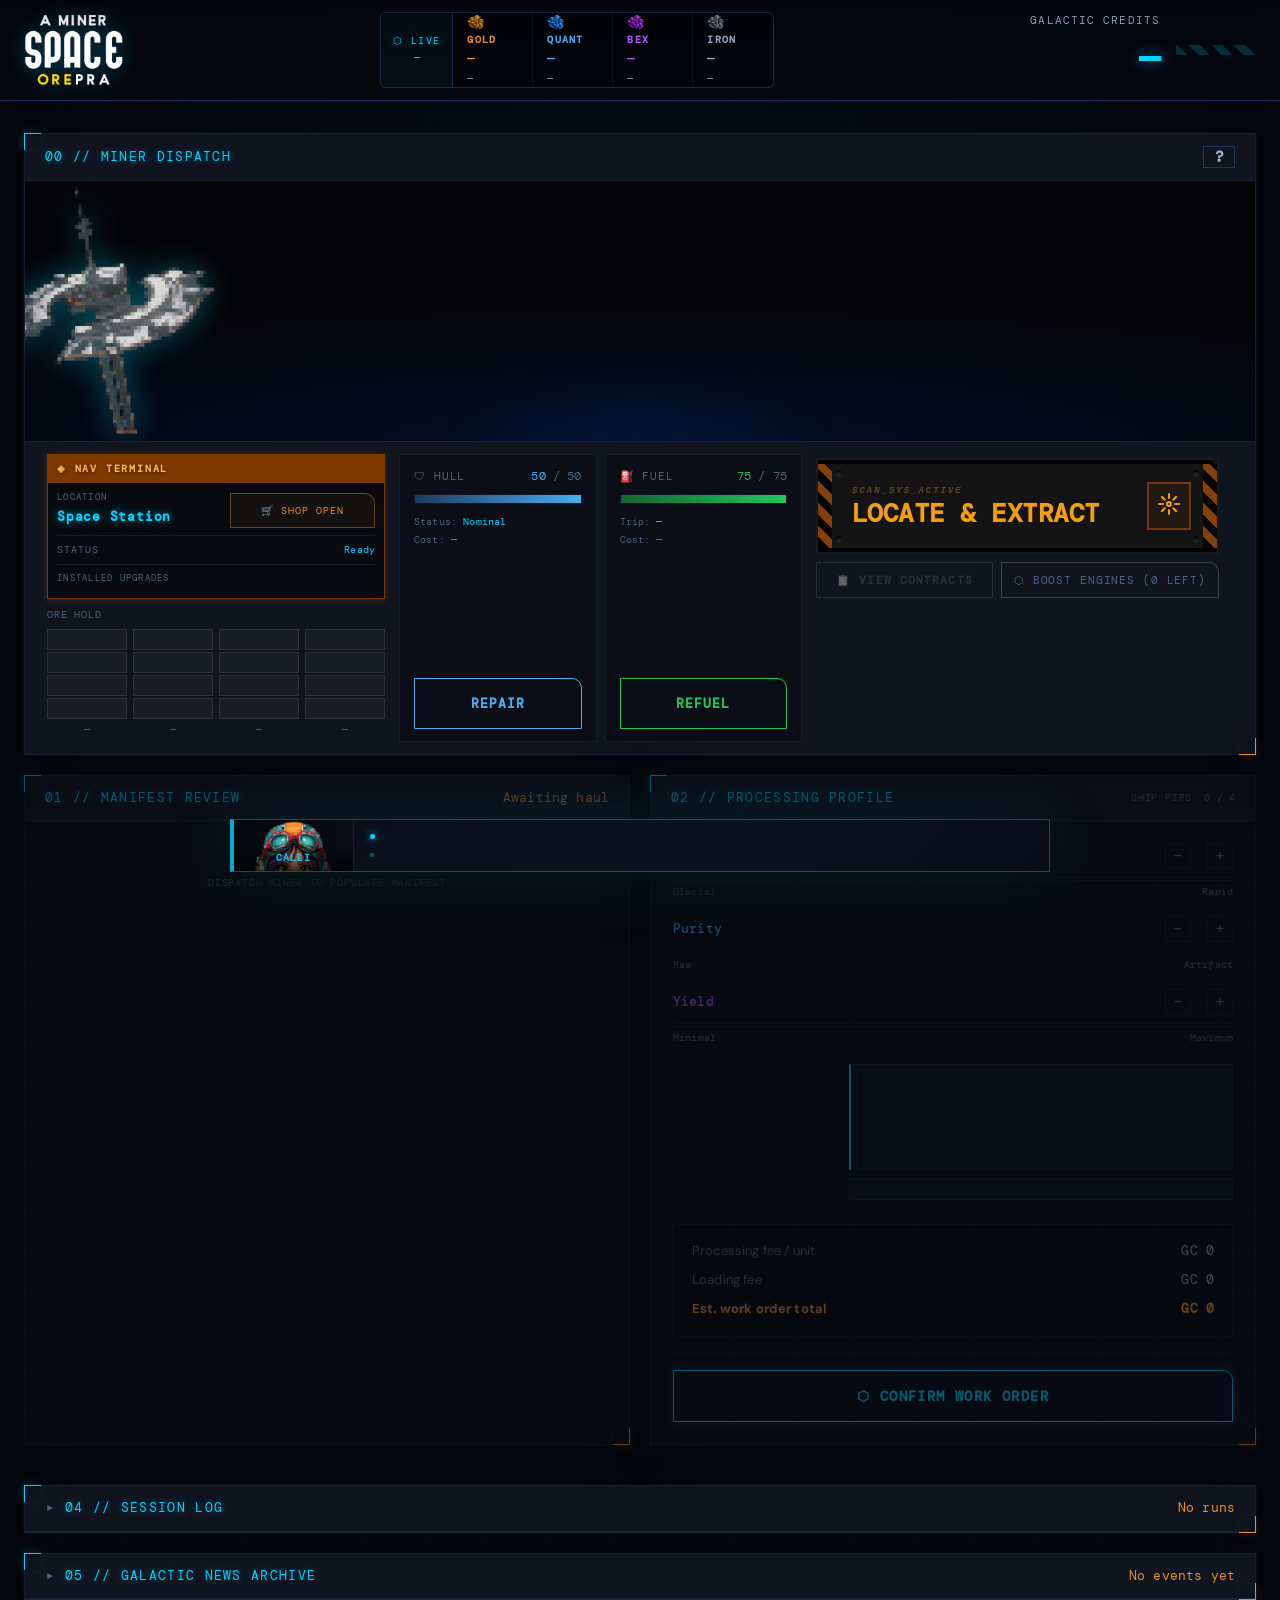
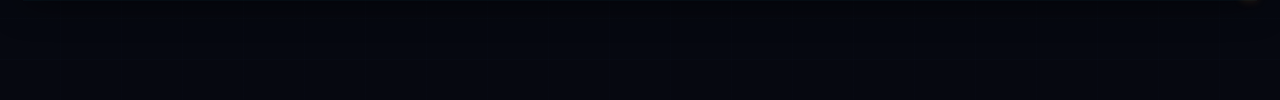
==== commit b7abad71: "Add files via upload" ====
--- a/index.html
+++ b/index.html
@@ -460,10 +460,8 @@
           </div>
 
           <!-- Prospector ship — always centered vertically, moves horizontally -->
-          <img id="minerShip"
-            src="img/Ship_0.png"
-            style="position:absolute;top:50%;left:10%;transform:translate(-50%,-50%);width: 80px;height:auto;opacity:0;z-index:10;filter:drop-shadow(0 0 8px rgba(0,212,255,0.25));"
-            alt="prospector">
+          <div id="minerShip"
+            style="position:absolute;top:50%;left:10%;transform:translate(-50%,-50%);width:80px;height:60px;opacity:0;z-index:10;filter:drop-shadow(0 0 8px rgba(0,212,255,0.25));background-repeat:no-repeat;"></div>
 
         </div><!-- /sceneInner (zoom layer) -->
 
@@ -611,7 +609,7 @@
           <div style="flex:1;min-width:0;background:rgba(0,0,0,.3);border:1px solid var(--border);padding:12px 14px;display:flex;flex-direction:column;">
             <div style="display:flex;justify-content:space-between;align-items:center;margin-bottom:8px;">
               <span style="font-family:'DM Mono',monospace;font-size:11px;color:var(--text-dim);text-transform:uppercase;letter-spacing:.08em;">🛡 Hull</span>
-              <span style="font-family:'DM Mono',monospace;font-size:12px;"><span id="hullCurrent" style="color:#4aaef2;">100</span><span style="color:var(--text-dim);" id="hullMaxLabel"> / 100</span></span>
+              <span style="font-family:'DM Mono',monospace;font-size:12px;"><span id="hullCurrent" style="color:#4aaef2;">50</span><span style="color:var(--text-dim);" id="hullMaxLabel"> / 50</span></span>
             </div>
             <div style="height:10px;background:rgba(0,0,0,.5);border:1px solid var(--border);overflow:hidden;margin-bottom:10px;">
               <div id="hullBar" style="height:100%;width:100%;background:linear-gradient(90deg,#1e3a5f,#4aaef2);transition:width .4s ease;"></div>
@@ -1658,10 +1656,10 @@
 };
 
 let materials = {
-  gold:  { name:'Gold',         baseVal:650,  rawMult:0.15, color:'#e88d2d', rarity:60 },
-  quant: { name:'Quantainium',  baseVal:1800, rawMult:0.10, color:'#4aaef2', rarity:8  },
-  bex:   { name:'Bexalite',     baseVal:950,  rawMult:0.20, color:'#a855f7', rarity:18 },
-  iron:  { name:'Iron',         baseVal:120,  rawMult:0.30, color:'#94a3b8', rarity:75 },
+  gold:  { name:'Gold',         baseVal:650,  rawMult:0.15, color:'#e88d2d', rarity:60, img:'img/ore_gold.webp'     },
+  quant: { name:'Quantainium',  baseVal:1800, rawMult:0.10, color:'#4aaef2', rarity:8,  img:'img/ore_quant.webp'    },
+  bex:   { name:'Bexalite',     baseVal:950,  rawMult:0.20, color:'#a855f7', rarity:18, img:'img/ore_bexalite.webp' },
+  iron:  { name:'Iron',         baseVal:120,  rawMult:0.30, color:'#94a3b8', rarity:75, img:'img/ore_iron.webp'     },
 };
 
 let grades = [
@@ -1693,7 +1691,9 @@
 let LOGISTICS = { loadingPerSCU:100, packagingPerSCU:85, conveniencePerSCU:40 };
 let playerOwnsShip    = false; // Act 1: false = Ryker 40% cut active; Act 2+: true = cut removed
 let playerOwnsLoader  = false; // false = Ryker loading fee applies; true = eliminated
+let _fuelCellCount    = 0;
 let playerOwnsStation = false; // Act 2: owns Ryker Station — +2 pips, 50% store discount
+let playerShipClass   = 'C';  // 'C' (50 hull, 75 fuel), 'B' (75 hull, 100 fuel), 'A' (100 hull, 200 fuel)
 let BASE_FEE_PER_UNIT = 25;
 
 // Presets use 1–5 scale: speed / quality / yield
@@ -1866,6 +1866,7 @@
 
 let refineryUnits = [], refineryIdx = 0, refineryRunning = false, refineryAborted = false;
 let _refineryHaul = []; // full toRefine array passed from commitManifest
+let _pendingOffload = null; // { haulData, onComplete } queued while refinery cycle is active
 let _dispatchTarget = null; // asteroid selected for current/next dispatch
 let currentTimeout = null, timerInterval = null;
 let refineryTotalMs = 0, refineryStartTime = 0;
@@ -1955,7 +1956,13 @@
 let   minerFuel          = 75;   // starts at base tank size
 
 // ── HULL INTEGRITY SYSTEM ──
-const HULL_MAX               = 100;  // max hull integrity points
+// Hull max is determined by ship class: C=50, B=75, A=100
+const SHIP_CLASS_STATS = {
+  C: { hullMax: 50,  fuelMax: 75  },
+  B: { hullMax: 75,  fuelMax: 100 },
+  A: { hullMax: 100, fuelMax: 200 },
+};
+let   HULL_MAX               = 50;   // updated when ship class changes
 const HULL_REPAIR_COST_PER_PT = 150; // GC per hull point repaired
 let   hullIntegrity          = HULL_MAX;
 
@@ -2093,6 +2100,9 @@
   const hullRepCost  = document.getElementById('hullRepairCost');
   const repairBtn    = document.getElementById('repairBtn');
   const hullWarn     = document.getElementById('hullWarning');
+
+  const hullMaxLbl = document.getElementById('hullMaxLabel');
+  if (hullMaxLbl) hullMaxLbl.textContent = ` / ${HULL_MAX}`;
 
   hullBar.style.width = pct + '%';
   hullBar.style.background =
@@ -2756,7 +2766,7 @@
   // Ship drifts aimlessly — tumble animation, engine off, dimmed
   if (ship) {
     ship.style.transition = '';
-    setShipImage(SHIP_OFF);
+    shipEnginesOff();
   }
   if (canvas) {
     canvas.classList.remove('scene-flying', 'scene-boosting');
@@ -2872,7 +2882,7 @@
 
   setStarSpeed(0, 600);
 
-  if (ship) { ship.style.transition = ''; setShipImage(SHIP_OFF); }
+  if (ship) { ship.style.transition = ''; shipEnginesOff(); }
   if (canvas) {
     canvas.classList.remove('scene-flying', 'scene-boosting');
     canvas.classList.add('scene-drifting');
@@ -2995,8 +3005,9 @@
     ship.style.transition = 'opacity .5s, filter .5s';
     ship.style.opacity    = '1';
     ship.style.filter     = '';
-    ship.style.transform  = 'translate(-50%,-50%) scaleX(-1)';
-    setShipImage(SHIP_ON);
+    ship.style.transform  = 'translate(-50%,-50%)';
+    shipSetInbound();
+    shipEnginesOn();
   }
 
   setStarSpeed(0.8, 1000);
@@ -3031,7 +3042,7 @@
         document.getElementById('dispatchStatus').style.color = 'var(--cyan)';
         _updateNavLocation('station');
         _updateObjective('Review manifest and process ore', 'var(--cyan)');
-        if (btn)      { btn.disabled = false; btn.textContent = '⬡ Send Again'; }
+        if (btn)      { _resetDispatchBtn(btn); }
         if (refuelBtn){ refuelBtn.disabled = false; refuelBtn.style.opacity = '1'; }
         const _sb = document.getElementById('shopHeaderBtn'); if (_sb) { _sb.disabled = false; _sb.style.opacity = '1'; _sb.textContent = '🛒 Shop Open'; }
         updateFuelUI(); updateHullUI();
@@ -3042,7 +3053,7 @@
       document.getElementById('dispatchStatus').style.color = 'var(--cyan)';
       _updateNavLocation('station');
       _updateObjective('Dispatch the miner to an asteroid', 'var(--cyan)');
-      if (btn)      { btn.disabled = false; btn.textContent = '⬡ Send Again'; }
+      if (btn)      { _resetDispatchBtn(btn); }
       if (refuelBtn){ refuelBtn.disabled = false; refuelBtn.style.opacity = '1'; }
       const _sb = document.getElementById('shopHeaderBtn'); if (_sb) { _sb.disabled = false; _sb.style.opacity = '1'; _sb.textContent = '🛒 Shop Open'; }
       updateFuelUI(); updateHullUI();
@@ -3075,15 +3086,16 @@
     overlay.style.opacity = '1';
   }
 
-  // Ship recovers from tumble, faces home (flipped), dim since engine is still dead
+  // Ship recovers from tumble, faces home, dim since engine is still dead
   if (ship) {
     canvas.classList.remove('scene-drifting');
     canvas.classList.add('scene-flying');
     ship.style.transition = 'opacity 1s, filter 1s';
     ship.style.opacity    = '0.6';
     ship.style.filter     = 'grayscale(0.5) brightness(0.8)';
-    ship.style.transform  = 'translate(-50%,-50%) scaleX(-1)'; // facing station
-    setShipImage(SHIP_OFF); // still engine-off — Calli is doing the pulling
+    ship.style.transform  = 'translate(-50%,-50%)';
+    shipSetInbound();
+    shipEnginesOff(); // still engine-off — Calli is doing the pulling
   }
 
   // Stars drift — slow tow speed, not full flight
@@ -3113,7 +3125,7 @@
     if (ship) {
       ship.style.transition = 'none';
       ship.style.opacity    = '0';
-      ship.style.transform  = 'translate(-50%,-50%) scaleX(1)';
+      ship.style.transform  = 'translate(-50%,-50%)';
       ship.style.filter     = '';
     }
 
@@ -3142,7 +3154,7 @@
       _updateNavLocation('station');
       _updateObjective('Review manifest and process ore', 'var(--cyan)');
 
-      if (window._towBtn)    { window._towBtn.disabled = false; window._towBtn.textContent = '⬡ Send Again'; }
+      if (window._towBtn)    { _resetDispatchBtn(window._towBtn); }
       if (window._towRefuel) { window._towRefuel.disabled = false; window._towRefuel.style.opacity = '1'; }
       const _sb4 = document.getElementById('shopHeaderBtn'); if (_sb4) { _sb4.disabled = false; _sb4.style.opacity = '1'; _sb4.textContent = '🛒 Shop Open'; }
       updateFuelUI();
@@ -3373,11 +3385,10 @@
   if (si) { si.style.transition = 'none'; si.style.transform = 'scale(1)'; }
 
   ship.style.transition = 'none';
-  ship.style.transform  = 'translate(-50%,-50%) scaleX(1)';
-  ship.style.setProperty('--sx', '1');
+  ship.style.transform  = 'translate(-50%,-50%)';
   ship.style.left       = '10%';
   ship.style.opacity    = '1';
-  setShipImage(SHIP_ON); // engine on — departing
+  startShipCSprite(); // engine on — departing (outbound animation)
   _stopIdleMusic();
   _calliMusicStop(800);
   _sfx('launch', 'audio/flight.mp3', { volume: 0.6 });
@@ -3508,7 +3519,7 @@
     setStarSpeed(0, UNDOCK_MS);
     ship.style.transition = `left ${UNDOCK_MS}ms ease-in, transform ${UNDOCK_MS}ms ease-in`;
     ship.style.left = '8%';
-    ship.style.transform = 'translate(-50%,-50%) scaleX(-1) scale(0.5)';
+    ship.style.transform = 'translate(-50%,-50%) scale(0.5)';
     setTimeout(() => {
       ship.style.transition += `, opacity ${UNDOCK_MS * 0.35}ms ease-in`;
       ship.style.opacity = '0';
@@ -3529,9 +3540,8 @@
       ship.style.transition = 'none';
       ship.style.opacity    = '0';
       ship.style.left       = '10%';
-      ship.style.transform  = 'translate(-50%,-50%) scaleX(1)';
-      ship.style.setProperty('--sx', '1');
-      setShipImage(SHIP_OFF);
+      ship.style.transform  = 'translate(-50%,-50%)';
+      shipEnginesOff();
       _sfx('landing', 'audio/589620__jrmythical__gears-dropping.mp3', { volume: 0.55 });
       _sfxFadeOut('flight', 800);
       setTimeout(_startIdleMusic, 1200);
@@ -3556,7 +3566,7 @@
           const _io = document.getElementById('sceneIdleOverlay'); if (_io) { _io.style.opacity = '1'; }
           _updateNavLocation('station');
           _updateObjective('Review manifest and process ore', 'var(--cyan)');
-          btn.disabled = false; btn.textContent = '⬡ Send Again';
+          _resetDispatchBtn(btn);
           refuelBtn.disabled = false; refuelBtn.style.opacity = '1';
           const _sb2 = document.getElementById('shopHeaderBtn'); if (_sb2) { _sb2.disabled = false; _sb2.style.opacity = '1'; _sb2.textContent = '🛒 Shop Open'; }
           updateFuelUI();
@@ -3573,7 +3583,7 @@
         const _io = document.getElementById('sceneIdleOverlay'); if (_io) { _io.style.opacity = '1'; }
         _updateNavLocation('station');
         _updateObjective('Dispatch the miner to an asteroid', 'var(--cyan)');
-        btn.disabled = false; btn.textContent = '⬡ Send Again';
+        _resetDispatchBtn(btn);
         refuelBtn.disabled = false; refuelBtn.style.opacity = '1';
         const _sb2 = document.getElementById('shopHeaderBtn'); if (_sb2) { _sb2.disabled = false; _sb2.style.opacity = '1'; _sb2.textContent = '🛒 Shop Open'; }
       }
@@ -3584,7 +3594,7 @@
   const _startMining = () => {
     setStarSpeed(0, 0);
     lockSceneOnMidpoint();
-    setShipImage(SHIP_OFF);
+    shipEnginesOff();
     if (asteroid) {
       asteroid.style.opacity = '1';
       asteroid.style.filter  = 'brightness(1.4) drop-shadow(0 0 6px rgba(232,141,45,.8))';
@@ -3641,9 +3651,8 @@
         }
         ship.style.transition = 'none';
         ship.style.left = '50%';
-        ship.style.setProperty('--sx', '-1');
-        ship.style.transform = 'translate(-50%,-50%) scaleX(-1)';
-        setShipImage(SHIP_ON);
+        ship.style.transform = 'translate(-50%,-50%)';
+        shipTurnaroundThenInbound();
         setStarSpeed(0.8, 1000);
         sceneZoomOut();
 
@@ -3659,8 +3668,8 @@
           // Second half of return → dock
           const _continueReturnCb = () => {
             _legElapsedMs = FLIGHT_MS / 2;
-            setStarSpeed(0.8, 300);
-            schedulePhase(() => { _dockArrival(true); }, FLIGHT_MS / 2);
+            if (!_boostActive) setStarSpeed(0.8, 300);
+            schedulePhase(() => { _dockArrival(true); }, _boostActive ? 0 : FLIGHT_MS / 2);
           };
 
           // Mid-point: check for encounter, then continue or pause
@@ -3691,9 +3700,8 @@
       _starDir = 1;
       setStarSpeed(0.8, 600);
       ship.style.transition = 'none';
-      ship.style.setProperty('--sx', '-1');
-      ship.style.transform = 'translate(-50%,-50%) scaleX(-1)';
-      setShipImage(SHIP_ON);
+      ship.style.transform = 'translate(-50%,-50%)';
+      shipTurnaroundThenInbound();
       document.getElementById('dispatchStatus').textContent = 'Returning';
       document.getElementById('dispatchStatus').style.color = 'var(--orange)';
       overlay.textContent = 'Mission aborted — returning to station...';
@@ -3708,7 +3716,7 @@
     // Second half of outbound → asteroid approach → mining
     const _continueOutboundCb = () => {
       _legElapsedMs = FLIGHT_MS / 2;
-      setStarSpeed(0.8, 300);
+      if (!_boostActive) setStarSpeed(0.8, 300);
       schedulePhase(() => {
         // ── Second half complete → Asteroid approach ──
         _inFlightPhase = false;
@@ -3720,7 +3728,7 @@
         }
         setStarSpeed(0, APPROACH_MS);
         setTimeout(() => { deactivateBoost(); _startMining(); }, APPROACH_MS);
-      }, FLIGHT_MS / 2);
+      }, _boostActive ? 0 : FLIGHT_MS / 2);
     };
 
     // Mid-point: check for encounter, then continue or pause for player choice
@@ -3742,7 +3750,67 @@
   '✓ Offload complete',
 ];
 
+function showRykerQueuedPanel() {
+  if (document.getElementById('rykerQueueOverlay')) return; // already showing
+  const scene = document.getElementById('spaceCanvas');
+  if (!scene) return;
+  const panel = document.createElement('div');
+  panel.id = 'rykerQueueOverlay';
+  panel.style.cssText = 'position:absolute;inset:0;display:flex;align-items:stretch;justify-content:flex-end;z-index:50;pointer-events:none;';
+  panel.innerHTML = `
+    <div id="rykerQueueCard" style="width:340px;display:flex;flex-direction:column;background:linear-gradient(135deg,#0d0a04 0%,#160e02 100%);border-left:3px solid rgba(245,180,40,.8);border-top:1px solid rgba(245,180,40,.3);border-bottom:1px solid rgba(245,180,40,.2);box-shadow:-30px 0 60px rgba(200,140,0,.12),inset 0 0 30px rgba(0,0,0,.5);overflow:hidden;opacity:0;transform:translateX(20px);transition:opacity .25s ease,transform .25s ease;pointer-events:auto;">
+      <div style="display:flex;align-items:stretch;flex:1;min-height:0;">
+        <div style="position:relative;width:120px;flex-shrink:0;background:#0a0803;">
+          <img src="img/owner.webp" style="position:absolute;inset:0;width:100%;height:100%;object-fit:cover;object-position:top center;">
+          <div style="position:absolute;inset:0;background:linear-gradient(to right,transparent 55%,#0d0a04 100%);"></div>
+          <div style="position:absolute;bottom:0;left:0;right:0;padding:4px 0 3px;text-align:center;background:linear-gradient(to top,rgba(0,0,0,.8),transparent);font-family:'DM Mono',monospace;font-size:10px;color:rgba(245,180,40,.9);text-transform:uppercase;letter-spacing:.12em;font-weight:600;">Ryker</div>
+        </div>
+        <div style="flex:1;padding:14px 16px;display:flex;flex-direction:column;justify-content:center;gap:6px;overflow:hidden;">
+          <div style="font-family:'DM Mono',monospace;font-size:10px;color:rgba(245,180,40,.8);text-transform:uppercase;letter-spacing:.18em;">⬡ Cargo Hold — Queue</div>
+          <div style="font-family:'DM Mono',monospace;font-size:12px;font-weight:700;color:rgba(245,200,80,.95);">Harlan Ryker</div>
+          <div style="font-family:'DM Sans',sans-serif;font-size:12px;font-weight:500;color:#f0e8d0;line-height:1.5;">Hey bub — gonna have to hold that haul. My boys are still knee-deep in your last batch. Why don't you take a seat, grab a coffee. We'll get to it.</div>
+        </div>
+      </div>
+      <div style="padding:10px 14px;border-top:1px solid rgba(245,180,40,.15);background:rgba(0,0,0,.3);">
+        <div style="font-family:'DM Mono',monospace;font-size:10px;color:rgba(245,180,40,.7);text-align:center;letter-spacing:.08em;">⬡ New haul queued — refinery completing current cycle</div>
+      </div>
+    </div>
+  `;
+  scene.appendChild(panel);
+  requestAnimationFrame(() => {
+    const card = document.getElementById('rykerQueueCard');
+    if (card) { card.style.opacity = '1'; card.style.transform = 'translateX(0)'; }
+  });
+  // Auto-dismiss after 7 seconds
+  setTimeout(() => {
+    const card = document.getElementById('rykerQueueCard');
+    if (card) {
+      card.style.opacity = '0';
+      card.style.transform = 'translateX(20px)';
+      setTimeout(() => { if (panel.parentNode) panel.parentNode.removeChild(panel); }, 300);
+    }
+  }, 17000);
+}
+
 function startOffloadSequence(haulData, onComplete) {
+  // If refinery is mid-cycle (running OR in summary/transfer state), queue the haul
+  const activeProcessingCard = document.getElementById('activeProcessingCard');
+  const refineryCycleActive  = refineryRunning || (activeProcessingCard && activeProcessingCard.style.display !== 'none');
+  if (refineryCycleActive) {
+    _pendingOffload = { haulData, onComplete };
+    showRykerQueuedPanel();
+    const statusEl = document.getElementById('dispatchStatus');
+    if (statusEl) { statusEl.textContent = 'Cargo Queued'; statusEl.style.color = 'var(--orange)'; }
+    const dispatchBtn = document.getElementById('dispatchBtn');
+    if (dispatchBtn) {
+      _resetDispatchBtn(dispatchBtn);
+      dispatchBtn.disabled = true;
+      dispatchBtn.style.opacity = '0.35';
+      dispatchBtn.style.pointerEvents = 'none';
+    }
+    return;
+  }
+
   const totalScu    = haulData.reduce((s, h) => s + h.scu, 0);
   const OFFLOAD_MS  = Math.max(4000, Math.min(10000, totalScu * 180)); // 4–10s based on haul size
   const overlay     = document.getElementById('offloadOverlay');
@@ -4852,7 +4920,7 @@
   // Log
   const ores = _refineryHaul.map(h => ({ name: materials[h.matKey]?.name || h.matKey, color: materials[h.matKey]?.color || '#888', scu: h.scu }));
   const asteroid = _dispatchTarget ? _dispatchTarget.id : null;
-  logRun({profileName,rev,totalScu,inertScu,succeeded:succeeded.length,inert:inert.length,rate,avgPurity,avgGrade,net,roi,ores,asteroid});
+  logRun({profileName,rev,fees,totalScu,inertScu,succeeded:succeeded.length,inert:inert.length,rate,avgPurity,avgGrade,net,roi,ores,asteroid});
 }
 
 // ═══════════════════════════════════════════
@@ -5482,6 +5550,16 @@
     setHint('complete');
     setTimeout(() => dismissHint(), 7000);
   }
+
+  // Flush queued offload — refinery cycle is now fully complete
+  if (_pendingOffload) {
+    const { haulData, onComplete } = _pendingOffload;
+    _pendingOffload = null;
+    haul = haulData; // restore global haul so renderManifest() has data
+    haul.forEach(h => h.refine = true); // queued haul defaults to full refine
+    showContractToast('Refinery clear — loading queued haul now.', 'var(--cyan)');
+    setTimeout(() => startOffloadSequence(haulData, onComplete), 600);
+  }
 }
 
 // ═══════════════════════════════════════════
@@ -5533,7 +5611,7 @@
       'apikey':        SUPABASE_KEY,
       'Authorization': 'Bearer ' + token,
       'Content-Type':  'application/json',
-      'Prefer':        method === 'POST' ? (path.includes('on_conflict') ? 'resolution=ignore-duplicates,return=minimal' : 'return=minimal') : 'return=representation',
+      'Prefer':        method === 'POST' ? (path.includes('on_conflict') ? 'resolution=ignore-duplicates,return=minimal' : 'return=minimal') : method === 'PATCH' ? 'return=minimal' : 'return=representation',
     }
   };
   if (body) opts.body = JSON.stringify(body);
@@ -5701,7 +5779,7 @@
       pilot_name:           pilotName,
       wallet:               25000,
       fuel:                 75,
-      hull_integrity:       HULL_MAX,
+      hull_integrity:       50,
       fuel_tank_upgrades:   0,
       boost_charges:        0,
       owns_loader:          false,
@@ -5725,8 +5803,11 @@
     document.getElementById('pilotNameDisplay').textContent = p.pilot_name;
 
     // ── Ship state ──
+    playerShipClass   = p.ship_class ?? 'C';
+    const _cls        = SHIP_CLASS_STATS[playerShipClass] || SHIP_CLASS_STATS.C;
+    HULL_MAX          = _cls.hullMax;
     _fuelTankUpgrades = p.fuel_tank_upgrades ?? 0;
-    _fuelTankMax      = 75 + _fuelTankUpgrades * 5;
+    _fuelTankMax      = playerShipClass === 'C' ? 75 + _fuelTankUpgrades * 5 : _cls.fuelMax;
     minerFuel         = Math.min(p.fuel ?? _fuelTankMax, _fuelTankMax);
     hullIntegrity     = Math.min(p.hull_integrity ?? HULL_MAX, HULL_MAX);
 
@@ -5833,6 +5914,7 @@
       fuel_cells:           _fuelCellCount,
       owns_loader:          playerOwnsLoader,
       owns_ship:            playerOwnsShip,
+      ship_class:           playerShipClass,
       owns_station:         playerOwnsStation,
       hired_crew:           hiredCrew,
       inventory:            playerInventory,
@@ -5973,7 +6055,7 @@
   const rows = await sbFetch('news_events?fired_at=is.null&select=*');
   if (!rows || rows.length === 0) {
     // All fired — reset all events so they can fire again
-    await sbFetch('news_events', 'PATCH', { fired_at: null }, true);
+    await sbFetch('news_events?fired_at=not.is.null', 'PATCH', { fired_at: null }, true);
     return fireNextNewsEvent();
   }
   // Pick a random unfired event
@@ -6263,11 +6345,14 @@
     const isCurrentUser = currentUser && currentUser.id === _adminSelectedPlayer.id;
     if (isCurrentUser) {
       userWallet = 25000;
-      minerFuel = 100;
-      hullIntegrity = 100;
+      playerShipClass = 'C';
+      HULL_MAX = SHIP_CLASS_STATS.C.hullMax;
+      hullIntegrity = HULL_MAX;
+      _fuelTankUpgrades = 0;
+      _fuelTankMax = SHIP_CLASS_STATS.C.fuelMax;
+      minerFuel = _fuelTankMax;
       _boostCount = 0;
       _fuelCellCount = 0;
-      _fuelTankUpgrades = 0;
       playerOwnsShip    = false;
       playerOwnsLoader  = false;
       playerOwnsStation = false;
@@ -6368,6 +6453,34 @@
     const rows = await res.json();
     shopItems = rows || [];
     // Inject fuel tank upgrade (always local — multi-buy, ship required)
+    if (!shopItems.find(i => i.effect_key === 'own_ship_b')) {
+      shopItems.push({
+        id: 'local_ship_b',
+        name: 'Class-B Mining Vessel',
+        description: 'A purpose-built mid-range mining ship. Reinforced hull plating and a larger fuel reserve make longer belt runs viable. Eliminates Ryker\'s lease if you don\'t already own a ship.',
+        effect_summary: 'Hull integrity: 75 max. Fuel capacity: 100 units. Eliminates Ryker\'s 40% cut.',
+        item_type: 'ship',
+        effect_key: 'own_ship_b',
+        price: 300000,
+        sort_order: 2,
+      });
+    }
+    if (!shopItems.find(i => i.effect_key === 'own_ship_a')) {
+      shopItems.push({
+        id: 'local_ship_a',
+        name: 'Class-A Mining Vessel',
+        description: 'The finest independent mining vessel money can buy. Heavy armor, a massive fuel reserve, and the kind of presence that makes pirates think twice.',
+        effect_summary: 'Hull integrity: 100 max. Fuel capacity: 200 units. Eliminates Ryker\'s 40% cut.',
+        item_type: 'ship',
+        effect_key: 'own_ship_a',
+        price: 500000,
+        sort_order: 3,
+      });
+    }
+    // Override engine_upgrade price and enforce ship ownership requirement
+    const _engineItem = shopItems.find(i => i.effect_key === 'engine_upgrade');
+    if (_engineItem) _engineItem.price = 150000;
+
     if (!shopItems.find(i => i.effect_key === 'fuel_tank_upgrade')) {
       shopItems.push({
         id: 'local_fuel_tank_upgrade',
@@ -6454,7 +6567,7 @@
     ships:       i => i.item_type === 'ship',
     crew:        i => i.item_type === 'crew',
   };
-  const filtered = shopItems.filter(catMap[_shopCategory] || (() => true));
+  const filtered = shopItems.filter(i => i.effect_key === 'own_station' && !_storySeen.act2 ? false : (catMap[_shopCategory] || (() => true))(i));
 
   // Reset detail pane
   if (detail) detail.innerHTML = '<div style="font-family:\'DM Mono\',monospace;font-size:10px;color:var(--text-dim);text-align:center;letter-spacing:.06em;line-height:2;">← Select an item to view details</div>';
@@ -6470,8 +6583,15 @@
     const isCrew      = item.item_type === 'crew';
     const isHired     = isCrew && hiredCrew.includes(item.effect_key);
     const fuelMaxed   = isFuelTank && _fuelTankUpgrades >= 5;
-    const fuelLocked  = isFuelTank && !playerOwnsShip;
-    const owned       = !isFuelTank && !isCrew && (playerInventory.includes(item.id) || (item.item_type === 'ship' && playerOwnsShip) || (item.effect_key === 'cargo_loader' && playerOwnsLoader) || (item.effect_key === 'own_station' && playerOwnsStation));
+    const fuelLocked    = isFuelTank && !playerOwnsShip;
+    const engineLocked  = item.effect_key === 'engine_upgrade' && !playerOwnsShip;
+    const _shipOwned  = item.item_type === 'ship' && (
+        (item.effect_key === 'own_ship'   && playerOwnsShip && playerShipClass === 'C') ||
+        (item.effect_key === 'own_ship_b' && playerShipClass === 'B') ||
+        (item.effect_key === 'own_ship_a' && playerShipClass === 'A') ||
+        (!['own_ship','own_ship_b','own_ship_a'].includes(item.effect_key) && playerOwnsShip)
+      );
+    const owned       = !isFuelTank && !isCrew && (playerInventory.includes(item.id) || _shipOwned || (item.effect_key === 'cargo_loader' && playerOwnsLoader) || (item.effect_key === 'own_station' && playerOwnsStation));
     const effPrice    = _shopEffectivePrice(item);
     const canAfford   = userWallet >= effPrice;
     const isOneTime   = !isFuelTank && !isCrew && (item.item_type === 'ship' || item.item_type === 'upgrade');
@@ -6480,19 +6600,21 @@
     const typeIcon    = _shopTypeIcon(item);
     const hasDiscount = playerOwnsStation && effPrice !== item.price;
 
+    const isShipLocked = fuelLocked || engineLocked;
     const statusDot = showOwned || fuelMaxed || isHired
       ? `<span style="font-family:'DM Mono',monospace;font-size:10px;color:#22c55e;">✓</span>`
-      : fuelLocked || (!isCrew && !canAfford)
+      : isShipLocked || (!isCrew && !canAfford)
         ? `<span style="font-family:'DM Mono',monospace;font-size:10px;color:var(--text-dim);opacity:.5;">✕</span>`
         : isFuelTank && _fuelTankUpgrades > 0
           ? `<span style="font-family:'DM Mono',monospace;font-size:10px;color:var(--orange);">${_fuelTankUpgrades}/5</span>`
           : '';
 
+    const _lockLabel = isShipLocked ? ' · <span style="color:var(--red);">requires ship</span>' : '';
     const subLabel = isCrew
       ? (item.role || 'Crew')
       : hasDiscount
-        ? `<span style="text-decoration:line-through;opacity:.45;">${item.price.toLocaleString()}</span> <span style="color:#22c55e;">${effPrice.toLocaleString()} GC</span> <span style="color:#22c55e;font-size:9px;">−50%</span>${fuelLocked ? ' · <span style="color:var(--red);">requires ship</span>' : ''}`
-        : `${item.price.toLocaleString()} GC${fuelLocked ? ' · <span style="color:var(--red);">requires ship</span>' : ''}`;
+        ? `<span style="text-decoration:line-through;opacity:.45;">${item.price.toLocaleString()}</span> <span style="color:#22c55e;">${effPrice.toLocaleString()} GC</span> <span style="color:#22c55e;font-size:9px;">−50%</span>${_lockLabel}`
+        : `${item.price.toLocaleString()} GC${_lockLabel}`;
 
     const ITEM_IMAGES = { boost:'img/item_boost.webp', fuel_cell:'img/item_emergencyfuelcell.webp' };
     const itemImg = ITEM_IMAGES[item.effect_key];
@@ -6534,9 +6656,16 @@
   const isFuelTank = item.effect_key === 'fuel_tank_upgrade';
   const isCrew     = item.item_type === 'crew';
   const isHired    = isCrew && hiredCrew.includes(item.effect_key);
-  const fuelMaxed  = isFuelTank && _fuelTankUpgrades >= 5;
-  const fuelLocked = isFuelTank && !playerOwnsShip;
-  const owned      = !isFuelTank && !isCrew && (playerInventory.includes(item.id) || (item.item_type === 'ship' && playerOwnsShip) || (item.effect_key === 'cargo_loader' && playerOwnsLoader) || (item.effect_key === 'own_station' && playerOwnsStation));
+  const fuelMaxed    = isFuelTank && _fuelTankUpgrades >= 5;
+  const fuelLocked   = isFuelTank && !playerOwnsShip;
+  const engineLocked = item.effect_key === 'engine_upgrade' && !playerOwnsShip;
+  const _shipOwned2 = item.item_type === 'ship' && (
+    (item.effect_key === 'own_ship'   && playerOwnsShip && playerShipClass === 'C') ||
+    (item.effect_key === 'own_ship_b' && playerShipClass === 'B') ||
+    (item.effect_key === 'own_ship_a' && playerShipClass === 'A') ||
+    (!['own_ship','own_ship_b','own_ship_a'].includes(item.effect_key) && playerOwnsShip)
+  );
+  const owned      = !isFuelTank && !isCrew && (playerInventory.includes(item.id) || _shipOwned2 || (item.effect_key === 'cargo_loader' && playerOwnsLoader) || (item.effect_key === 'own_station' && playerOwnsStation));
   const effPrice   = _shopEffectivePrice(item);
   const hasDiscount = playerOwnsStation && effPrice !== item.price;
   const canAfford  = userWallet >= effPrice;
@@ -6545,11 +6674,12 @@
   const tagColor   = _shopTagColor(item);
   const typeIcon   = _shopTypeIcon(item);
   const isBoost    = item.item_type === 'boost' || item.effect_key === 'boost';
-  const blocked    = showOwned || fuelMaxed || fuelLocked || (isCrew ? isHired : !canAfford);
+  const _anyLocked = fuelLocked || engineLocked;
+  const blocked    = showOwned || fuelMaxed || _anyLocked || (isCrew ? isHired : !canAfford);
 
   const btnStyle = (showOwned || fuelMaxed || isHired)
     ? `background:rgba(34,197,94,.08);border:1px solid rgba(34,197,94,.4);color:#22c55e;cursor:default;`
-    : fuelLocked
+    : _anyLocked
       ? `background:transparent;border:1px solid rgba(255,80,80,.3);color:var(--red);cursor:not-allowed;opacity:.65;`
       : (!canAfford && !isCrew)
         ? `background:transparent;border:1px solid rgba(255,255,255,.1);color:var(--text-dim);cursor:not-allowed;opacity:.45;`
@@ -6558,7 +6688,7 @@
     ? '✓ On Payroll — Release from shop'
     : (showOwned || fuelMaxed)
       ? (fuelMaxed ? '✓ Max Capacity Reached' : '✓ Already Owned')
-      : fuelLocked
+      : _anyLocked
         ? '🔒 Requires Ship Ownership'
         : isFuelTank
           ? `Install (+5 capacity) — ${effPrice.toLocaleString()} GC`
@@ -6676,11 +6806,14 @@
   userWallet -= price;
   updateWallet();
   _sfx('money', 'audio/money.mp3', { volume: 0.6 });
-  await persistWallet();
-
-  // fuel_tank_upgrade and crew are managed separately — don't mark as owned in playerInventory
+
+  // Apply effects first so all state (inventory, ship ownership, crew, boosts, etc.)
+  // is up to date before the DB write
   if (item.effect_key !== 'fuel_tank_upgrade' && item.item_type !== 'crew') playerInventory.push(item.id);
   applyShopItemEffects(item);
+
+  await persistProgress();
+
   closeShopConfirm();
   renderShopItems();
   logShopPurchase(item);
@@ -6688,12 +6821,36 @@
 
 function applyShopItemEffects(item) {
   switch (item.item_type) {
-    case 'ship':
+    case 'ship': {
+      const _newClass = item.effect_key === 'own_ship_a' ? 'A' : item.effect_key === 'own_ship_b' ? 'B' : 'C';
       playerOwnsShip = true;
+      playerShipClass = _newClass;
+      HULL_MAX = SHIP_CLASS_STATS[_newClass].hullMax;
+      hullIntegrity = Math.min(Math.max(hullIntegrity, 1), HULL_MAX);
+      if (_newClass !== 'C') {
+        _fuelTankMax = SHIP_CLASS_STATS[_newClass].fuelMax;
+        minerFuel = Math.min(minerFuel, _fuelTankMax);
+      }
+      updateFuelUI();
+      updateHullUI();
       _updateNavUpgrades();
-      showShopPurchaseToast(`🚀 ${item.name} acquired! Ryker lease removed.`, 'var(--cyan)');
-      if (!_storySeen.act2) _pendingAct2Story = true;
+      if (_newClass === 'A') {
+        showShopPurchaseToast(`⬡ Class-A Mining Vessel purchased — Hull: 100, Fuel: 200. Top of the line.`, '#22c55e');
+      } else if (_newClass === 'B') {
+        showShopPurchaseToast(`⬡ Class-B Mining Vessel purchased — Hull: 75, Fuel: 100. Ryker's cut eliminated.`, 'var(--orange)');
+      } else {
+        showShopPurchaseToast(`🚀 ${item.name} acquired! Ryker lease removed.`, 'var(--cyan)');
+      }
+      if (!_storySeen.act2) {
+        setTimeout(() => {
+          closeShop();
+          setTimeout(() => {
+            if (STORY_BEATS['act2_intro']) showStory('act2_intro');
+          }, 400);
+        }, 1800);
+      }
       break;
+    }
     case 'boost':
       addBoostCharge(1);
       _updateNavUpgrades();
@@ -6715,7 +6872,12 @@
         showShopPurchaseToast(`⬡ Cargo Loader installed — Ryker loading fee eliminated.`, 'var(--cyan)');
       } else if (item.effect_key === 'own_ship') {
         playerOwnsShip = true;
+        playerShipClass = 'C';
+        HULL_MAX = SHIP_CLASS_STATS.C.hullMax;
+        hullIntegrity = Math.min(hullIntegrity, HULL_MAX);
+        _fuelTankMax = 75 + _fuelTankUpgrades * 5;
         updateFuelUI(); // unlocks fuel tank upgrades
+        updateHullUI();
         _updateNavUpgrades();
         showShopPurchaseToast(`⬡ Class-C Mining Vessel purchased — Ryker's 40% cut eliminated. She's yours now.`, 'var(--orange)');
         // Trigger Act 2 story — station is now for sale
@@ -6981,13 +7143,16 @@
 
     const card = document.createElement('div');
     card.style.cssText = `flex:1;display:flex;flex-direction:column;gap:12px;padding:20px;min-width:0;border-right:${isLast ? 'none' : '1px solid var(--border)'};`;
+    const oreImgHtml = mat?.img
+      ? `<img src="${mat.img}" alt="${mat.name}" style="height:50px;width:auto;object-fit:cover;flex-shrink:0;border:1px solid ${diff.color}40;box-shadow:0 0 12px ${diff.color}30;">`
+      : '';
     card.innerHTML = `
-      <div style="display:flex;justify-content:space-between;align-items:flex-start;gap:8px;padding-bottom:12px;border-bottom:1px solid var(--border);">
-        <div>
+      <div style="display:flex;justify-content:space-between;align-items:stretch;gap:8px;padding-bottom:12px;border-bottom:1px solid var(--border);min-height:56px;">
+        <div style="display:flex;flex-direction:column;justify-content:center;">
           <div style="font-family:'DM Mono',monospace;font-size:11px;color:var(--cyan);text-transform:uppercase;letter-spacing:.12em;text-shadow:0 0 8px rgba(0,212,255,.4);">${c.title}</div>
           <div style="font-family:'DM Mono',monospace;font-size:10px;color:var(--text-dim);margin-top:3px;">${c.issued_by}</div>
         </div>
-        <div style="font-family:'DM Mono',monospace;font-size:10px;color:${diff.color};border:1px solid ${diff.color}60;padding:3px 8px;white-space:nowrap;flex-shrink:0;">${c.difficulty.toUpperCase()}</div>
+        ${oreImgHtml}
       </div>
       <div style="font-size:13px;color:var(--text-main);line-height:1.7;flex:1;">${c.description}</div>
       <div style="background:rgba(0,0,0,.3);border:1px solid var(--border);padding:12px 14px;">
@@ -7095,6 +7260,18 @@
     const rem = Math.max(0, new Date(activeContract.deadline) - Date.now());
     updateActiveContractStrip();
     if (rem <= 0) {
+      // If the ship is currently out on a trip or refinery is mid-cycle, grant a one-time
+      // grace extension so the player can complete the run and get credit
+      const dispatchBtn = document.getElementById('dispatchBtn');
+      const shipOut = dispatchBtn && dispatchBtn.disabled;
+      const activeProcessingCard = document.getElementById('activeProcessingCard');
+      const refineryCycleActive = refineryRunning || (activeProcessingCard && activeProcessingCard.style.display !== 'none');
+      if ((shipOut || refineryCycleActive) && !activeContract._graceGiven) {
+        activeContract._graceGiven = true;
+        activeContract.deadline = new Date(Date.now() + 3 * 60 * 1000).toISOString(); // 3-min grace
+        showContractToast('Contract deadline reached — 3-minute grace period granted to finish your current run.', 'var(--orange)');
+        return;
+      }
       clearInterval(contractTimerInterval);
       await failContract();
     }
@@ -7103,17 +7280,48 @@
 
 async function failContract() {
   if (!activeContract) return;
+
+  // Capture everything before nulling state
+  const mat        = materials[activeContract.material_id];
+  const matName    = mat?.name || activeContract.material_id;
+  const delivered  = activeContract.scu_delivered || 0;
+  const required   = activeContract.scu_required;
+  const penalty    = activeContract.penalty || 0;
+  const hasProgress = delivered > 0;
+
   await sbFetch(`player_contracts?id=eq.${activeContract.id}`, 'PATCH', { status: 'failed' }, true);
-  if (activeContract.penalty > 0) {
-    userWallet = Math.max(0, userWallet - activeContract.penalty);
+
+  if (penalty > 0) {
+    userWallet = Math.max(0, userWallet - penalty);
     updateWallet();
-    showContractToast(`Contract FAILED — ${activeContract.penalty.toLocaleString()} GC penalty deducted`, 'var(--red)');
-  } else {
-    showContractToast('Contract expired — no delivery made', 'var(--orange)');
-  }
+    await persistProgress();
+  }
+
   activeContract = null;
   document.getElementById('activeContractStrip').style.display = 'none';
-  setTimeout(() => offerRandomContract(), 2000);
+
+  // Show a modal-style failure notice — not just a toast
+  const overlay = document.createElement('div');
+  overlay.style.cssText = `position:fixed;inset:0;background:rgba(0,0,0,.75);z-index:4000;display:flex;align-items:center;justify-content:center;`;
+  overlay.innerHTML = `
+    <div style="background:var(--bg-card);border:1px solid var(--red);max-width:380px;width:90%;padding:32px;font-family:'DM Mono',monospace;text-align:center;">
+      <div style="font-size:11px;color:var(--red);letter-spacing:.2em;text-transform:uppercase;margin-bottom:12px;">// CONTRACT EXPIRED</div>
+      <div style="font-size:22px;font-weight:700;color:var(--text-bright);margin-bottom:8px;">Mission Failed</div>
+      <div style="font-size:12px;color:var(--text-dim);margin-bottom:20px;line-height:1.7;">
+        ${hasProgress
+          ? `Delivered <span style="color:var(--orange);">${delivered} / ${required} SCU</span> of ${matName} before time ran out.`
+          : `No ${matName} was delivered before the deadline.`}
+      </div>
+      <div style="font-size:13px;color:var(--red);margin-bottom:24px;">
+        ${penalty > 0 ? `Penalty: −${penalty.toLocaleString()} GC deducted` : 'No penalty applied.'}
+      </div>
+      <button onclick="this.closest('div[style*=\'position:fixed\']').remove();"
+        style="background:var(--red);border:none;color:#fff;font-family:'DM Mono',monospace;font-size:11px;letter-spacing:.1em;text-transform:uppercase;padding:10px 28px;cursor:pointer;">
+        Understood
+      </button>
+    </div>`;
+  document.body.appendChild(overlay);
+  setTimeout(() => offerRandomContract(), 500);
 }
 
 let _abandonArmed = false;
@@ -7299,6 +7507,7 @@
 
 function showStory(beatKey, onClose) {
   _calliMusicStop(600);
+  _stopIdleMusic();
   _storyBeatKey = beatKey;
   const beat = STORY_BEATS[beatKey];
   if (!beat) { console.warn(`[Story] Beat not found: ${beatKey}`); return; }
@@ -7397,6 +7606,7 @@
 function closeStoryModal() {
   document.getElementById('storyModal').style.display = 'none';
   if (storyOnClose) { storyOnClose(); storyOnClose = null; }
+  if (!dispatchInterval) setTimeout(_startIdleMusic, 400);
 }
 
 function closeStoryModalAnimated() {
@@ -7816,6 +8026,26 @@
 window.addEventListener('scroll', () => { if (_hintTargetId) _positionHintBar(_hintTargetId); }, { passive: true });
 window.addEventListener('resize', () => { if (_hintTargetId) _positionHintBar(_hintTargetId); }, { passive: true });
 
+// ── RESTORE DISPATCH BUTTON TO "SEND AGAIN" STATE ───────────
+function _resetDispatchBtn(btn) {
+  if (!btn) return;
+  btn.disabled = false;
+  btn.innerHTML = `
+    <div style="position:absolute;left:0;top:0;bottom:0;width:14px;background:repeating-linear-gradient(45deg,#000,#000 8px,#b45309 8px,#b45309 16px);opacity:.7;pointer-events:none;transition:opacity .15s;"></div>
+    <div style="position:absolute;right:0;top:0;bottom:0;width:14px;background:repeating-linear-gradient(45deg,#000,#000 8px,#b45309 8px,#b45309 16px);opacity:.7;pointer-events:none;transition:opacity .15s;"></div>
+    <div style="position:absolute;top:6px;left:18px;width:6px;height:6px;border-radius:50%;background:#222;box-shadow:inset 0 2px 2px rgba(0,0,0,.9),0 1px 0 rgba(255,255,255,.07);"></div>
+    <div style="position:absolute;bottom:6px;left:18px;width:6px;height:6px;border-radius:50%;background:#222;box-shadow:inset 0 2px 2px rgba(0,0,0,.9),0 1px 0 rgba(255,255,255,.07);"></div>
+    <div style="position:absolute;top:6px;right:18px;width:6px;height:6px;border-radius:50%;background:#222;box-shadow:inset 0 2px 2px rgba(0,0,0,.9),0 1px 0 rgba(255,255,255,.07);"></div>
+    <div style="position:absolute;bottom:6px;right:18px;width:6px;height:6px;border-radius:50%;background:#222;box-shadow:inset 0 2px 2px rgba(0,0,0,.9),0 1px 0 rgba(255,255,255,.07);"></div>
+    <div style="display:flex;flex-direction:column;align-items:flex-start;line-height:1;z-index:1;flex:1;margin-left:6px;">
+      <span style="font-size:9px;font-weight:900;color:#5a4a2a;letter-spacing:.22em;font-style:italic;margin-bottom:4px;text-transform:uppercase;">SCAN_SYS_ACTIVE</span>
+      <span class="dispatch-label-main" style="font-size:26px;font-weight:900;color:#f59e0b;letter-spacing:-.02em;text-transform:uppercase;line-height:1;transition:color .15s,text-shadow .15s;">SEND AGAIN</span>
+    </div>
+    <div class="dispatch-icon-box" style="border:2px solid #78350f;background:rgba(120,53,15,.15);padding:8px;flex-shrink:0;z-index:1;margin-right:6px;transition:border-color .15s,background .15s,box-shadow .15s;">
+      <svg width="24" height="24" viewBox="0 0 24 24" fill="none" stroke="#f59e0b" stroke-width="2" stroke-linecap="round" stroke-linejoin="round"><circle cx="12" cy="12" r="2"/><path d="M12 2v4M12 18v4M4.93 4.93l2.83 2.83M16.24 16.24l2.83 2.83M2 12h4M18 12h4M4.93 19.07l2.83-2.83M16.24 7.76l2.83-2.83"/></svg>
+    </div>`;
+}
+
 // ── CALLI FIRST DISPATCH SCENE ──────────────────────────────
 function _calliDispatchScene() {
   if (!_calliFirstDispatch) { openStarMap(); return; }
--- a/styles.css
+++ b/styles.css
@@ -97,7 +97,7 @@
 .hdr-right{display:flex;align-items:center;justify-content:flex-end;gap:16px;}
 .wallet-box{text-align:right;}
 .wallet-label{font-family:'DM Mono',monospace;font-size:11px;color:var(--text-main);text-transform:uppercase;letter-spacing:.1em;margin-bottom:2px;}
-.wallet-val{font-family:'DM Mono',monospace;font-size:24px;color:var(--cyan);font-weight:500;text-shadow:0 0 14px rgba(0,212,255,0.55);}
+.wallet-val{font-family:'DM Mono',monospace;font-size:35px;color:var(--cyan);font-weight:800;text-shadow:0 0 14px rgba(0,212,255,0.55);}
 
 /* Market ticker in header */
 .hdr-ticker{display:flex;align-items:center;gap:0;background:rgba(0,0,0,.35);border:1px solid var(--border-bright);border-radius:6px;overflow:hidden;}
--- a/scene.css
+++ b/scene.css
@@ -39,9 +39,9 @@
 }
 
 @keyframes shipBoost {
-  0%,100% { transform: translateY(-50%) translate(0px, 0px)  scaleX(var(--sx, 1)); }
-  30%     { transform: translateY(-50%) translate(3px, -2px) scaleX(var(--sx, 1)); }
-  70%     { transform: translateY(-50%) translate(3px,  1px) scaleX(var(--sx, 1)); }
+  0%,100% { transform: translateY(-50%) translate(0px, 0px);  }
+  30%     { transform: translateY(-50%) translate(3px, -2px); }
+  70%     { transform: translateY(-50%) translate(3px,  1px); }
 }
 
 @keyframes shipTumble {
